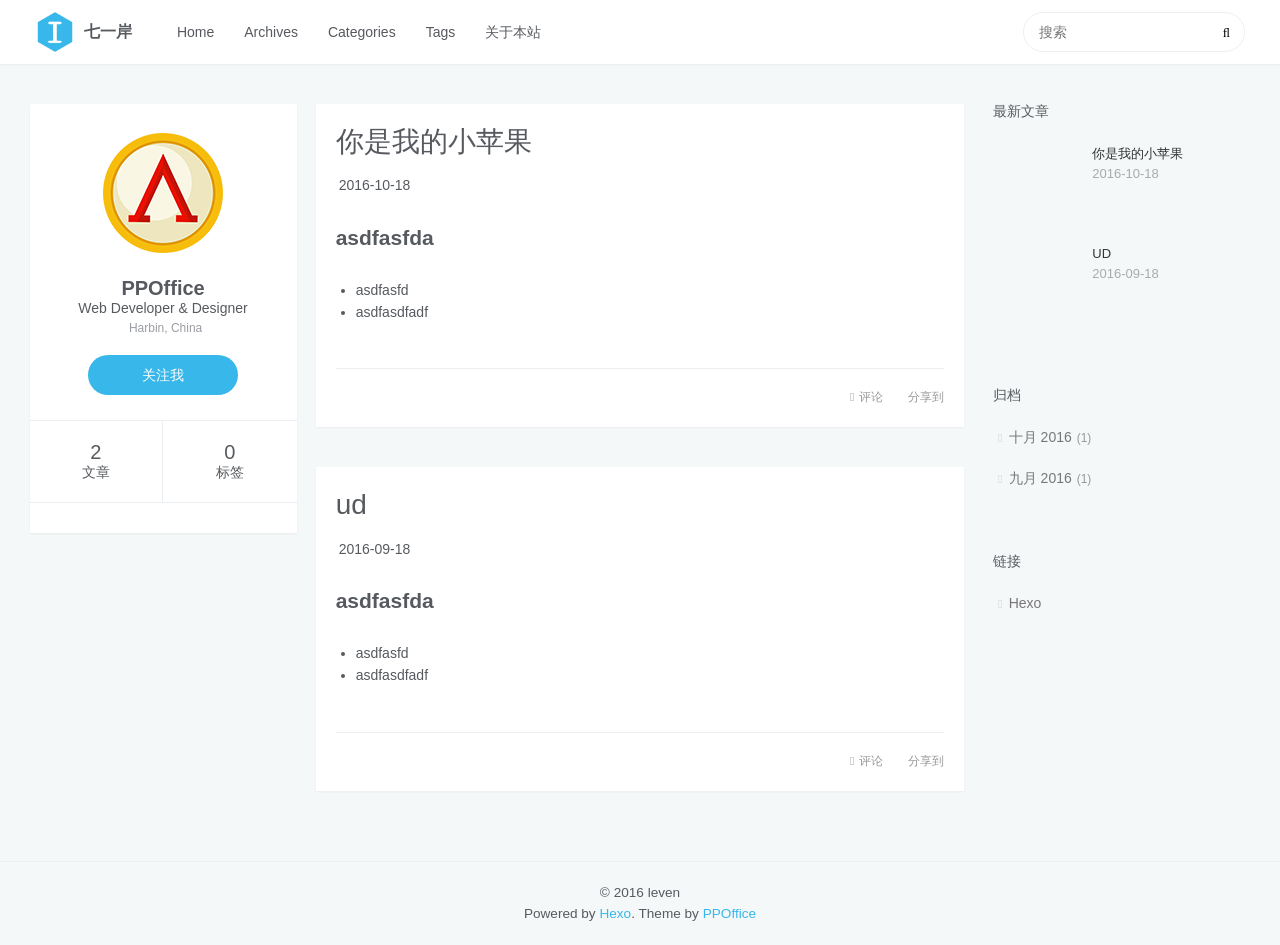
==== index.html @ d0080fdc "Site updated: 2016-09-18 20:30:08" ====
<!DOCTYPE html>
<html lang=zh>
<head>
    <meta charset="utf-8">
    
    <title>七一岸</title>
    <meta name="viewport" content="width=device-width, initial-scale=1, maximum-scale=1" />
    <meta property="og:type" content="website">
<meta property="og:title" content="七一岸">
<meta property="og:url" content="http://yoursite.com/index.html">
<meta property="og:site_name" content="七一岸">
<meta name="twitter:card" content="summary">
<meta name="twitter:title" content="七一岸">
    

    
        <link rel="alternate" href="/" title="七一岸" type="application/atom+xml" />
    

    

    <link rel="stylesheet" href="/vendor/font-awesome/css/font-awesome.min.css">
    <link rel="stylesheet" href="/vendor/open-sans/styles.css">
    <link rel="stylesheet" href="/vendor/source-code-pro/styles.css">

    <link rel="stylesheet" href="/css/style.css">

    <script src="/vendor/jquery/2.1.3/jquery.min.js"></script>
    
    
        <link rel="stylesheet" href="/vendor/lightgallery/css/lightgallery.min.css">
    
    
    
    
    


</head>

<body>
    <div id="container">
        <header id="header">
    <div id="header-main" class="header-inner">
        <div class="outer">
            <a href="/" id="logo">
                <i class="logo"></i>
                <span class="site-title">七一岸</span>
            </a>
            <nav id="main-nav">
                
                    <a class="main-nav-link" href="/.">Home</a>
                
                    <a class="main-nav-link" href="/archives">Archives</a>
                
                    <a class="main-nav-link" href="/categories">Categories</a>
                
                    <a class="main-nav-link" href="/tags">Tags</a>
                
                    <a class="main-nav-link" href="/about">关于本站</a>
                
            </nav>
            
                
                <nav id="sub-nav">
                    <div class="profile" id="profile-nav">
                        <a id="profile-anchor" href="javascript:;">
                            <img class="avatar" src="/css/images/avatar.png" />
                            <i class="fa fa-caret-down"></i>
                        </a>
                    </div>
                </nav>
            
            <div id="search-form-wrap">

    <form class="search-form">
        <input type="text" class="ins-search-input search-form-input" placeholder="搜索" />
        <button type="submit" class="search-form-submit"></button>
    </form>
    <div class="ins-search">
    <div class="ins-search-mask"></div>
    <div class="ins-search-container">
        <div class="ins-input-wrapper">
            <input type="text" class="ins-search-input" placeholder="想要查找什么..." />
            <span class="ins-close ins-selectable"><i class="fa fa-times-circle"></i></span>
        </div>
        <div class="ins-section-wrapper">
            <div class="ins-section-container"></div>
        </div>
    </div>
</div>
<script>
(function (window) {
    var INSIGHT_CONFIG = {
        TRANSLATION: {
            POSTS: '文章',
            PAGES: '页面',
            CATEGORIES: '分类',
            TAGS: '标签',
            UNTITLED: '(未命名)',
        },
        ROOT_URL: '/',
        CONTENT_URL: '/content.json',
    };
    window.INSIGHT_CONFIG = INSIGHT_CONFIG;
})(window);
</script>
<script src="/js/insight.js"></script>

</div>
        </div>
    </div>
    <div id="main-nav-mobile" class="header-sub header-inner">
        <table class="menu outer">
            <tr>
                
                    <td><a class="main-nav-link" href="/.">Home</a></td>
                
                    <td><a class="main-nav-link" href="/archives">Archives</a></td>
                
                    <td><a class="main-nav-link" href="/categories">Categories</a></td>
                
                    <td><a class="main-nav-link" href="/tags">Tags</a></td>
                
                    <td><a class="main-nav-link" href="/about">关于本站</a></td>
                
                <td>
                    
    <div class="search-form">
        <input type="text" class="ins-search-input search-form-input" placeholder="搜索" />
    </div>

                </td>
            </tr>
        </table>
    </div>
</header>

        <div class="outer">
            
                

<aside id="profile">
    <div class="inner profile-inner">
        <div class="base-info profile-block">
            <img id="avatar" src="/css/images/avatar.png" />
            <h2 id="name">PPOffice</h2>
            <h3 id="title">Web Developer &amp; Designer</h3>
            <span id="location"><i class="fa fa-map-marker"></i>Harbin, China</span>
            <a id="follow" target="_blank" href="https://github.com/ppoffice/">关注我</a>
        </div>
        <div class="article-info profile-block">
            <div class="article-info-block">
                2
                <span>文章</span>
            </div>
            <div class="article-info-block">
                0
                <span>标签</span>
            </div>
        </div>
        
        <div class="profile-block social-links">
            <table>
                <tr>
                    
                    
                    <td>
                        <a href="http://github.com/ppoffice/hexo-theme-icarus" target="_blank" title="github" class=tooltip>
                            <i class="fa fa-github"></i>
                        </a>
                    </td>
                    
                    <td>
                        <a href="/" target="_blank" title="twitter" class=tooltip>
                            <i class="fa fa-twitter"></i>
                        </a>
                    </td>
                    
                    <td>
                        <a href="/" target="_blank" title="facebook" class=tooltip>
                            <i class="fa fa-facebook"></i>
                        </a>
                    </td>
                    
                    <td>
                        <a href="/" target="_blank" title="dribbble" class=tooltip>
                            <i class="fa fa-dribbble"></i>
                        </a>
                    </td>
                    
                    <td>
                        <a href="/" target="_blank" title="rss" class=tooltip>
                            <i class="fa fa-rss"></i>
                        </a>
                    </td>
                    
                </tr>
            </table>
        </div>
        
    </div>
</aside>

            
            <section id="main">
    <article id="post-mdd" class="article article-type-post" itemscope itemprop="blogPost">
    <div class="article-inner">
        
        
            <header class="article-header">
                
    
        <h1 itemprop="name">
            <a class="article-title" href="/2016-10-18-mdd.html">你是我的小苹果 </a>
        </h1>
    

                
                    <div class="article-meta">
                        
    <div class="article-date">
        <i class="fa fa-calendar"></i>
        <a href="/2016-10-18-mdd.html">
            <time datetime="2016-10-18T10:24:07.000Z" itemprop="datePublished">2016-10-18</time>
        </a>
    </div>


                        
                        
                    </div>
                
            </header>
        
        
        <div class="article-entry" itemprop="articleBody">
        
            
            <h2 id="asdfasfda"><a href="#asdfasfda" class="headerlink" title="asdfasfda"></a>asdfasfda</h2><ul>
<li>asdfasfd</li>
<li>asdfasdfadf</li>
</ul>
<p><img src="http://upload-images.jianshu.io/upload_images/1727605-ef09392f1ceb7a43.jpg?imageMogr2/auto-orient/strip%7CimageView2/2/w/1240" alt=""></p>

        
        </div>
        <footer class="article-footer">
            <div class="share-container">



</div>

    <a data-url="http://yoursite.com/2016-10-18-mdd.html" data-id="cit8lk1u900014sw2f2mt1i1l" class="article-share-link"><i class="fa fa-share"></i>分享到</a>
<script>
    (function ($) {
        // Prevent duplicate binding
        if (typeof(__SHARE_BUTTON_BINDED__) === 'undefined' || !__SHARE_BUTTON_BINDED__) {
            __SHARE_BUTTON_BINDED__ = true;
        } else {
            return;
        }
        $('body').on('click', function() {
            $('.article-share-box.on').removeClass('on');
        }).on('click', '.article-share-link', function(e) {
            e.stopPropagation();

            var $this = $(this),
                url = $this.attr('data-url'),
                encodedUrl = encodeURIComponent(url),
                id = 'article-share-box-' + $this.attr('data-id'),
                offset = $this.offset(),
                box;

            if ($('#' + id).length) {
                box = $('#' + id);

                if (box.hasClass('on')){
                    box.removeClass('on');
                    return;
                }
            } else {
                var html = [
                    '<div id="' + id + '" class="article-share-box">',
                        '<input class="article-share-input" value="' + url + '">',
                        '<div class="article-share-links">',
                            '<a href="https://twitter.com/intent/tweet?url=' + encodedUrl + '" class="fa fa-twitter article-share-twitter" target="_blank" title="Twitter"></a>',
                            '<a href="https://www.facebook.com/sharer.php?u=' + encodedUrl + '" class="fa fa-facebook article-share-facebook" target="_blank" title="Facebook"></a>',
                            '<a href="http://pinterest.com/pin/create/button/?url=' + encodedUrl + '" class="fa fa-pinterest article-share-pinterest" target="_blank" title="Pinterest"></a>',
                            '<a href="https://plus.google.com/share?url=' + encodedUrl + '" class="fa fa-google article-share-google" target="_blank" title="Google+"></a>',
                        '</div>',
                    '</div>'
                ].join('');

              box = $(html);

              $('body').append(box);
            }

            $('.article-share-box.on').hide();

            box.css({
                top: offset.top + 25,
                left: offset.left
            }).addClass('on');

        }).on('click', '.article-share-box', function (e) {
            e.stopPropagation();
        }).on('click', '.article-share-box-input', function () {
            $(this).select();
        }).on('click', '.article-share-box-link', function (e) {
            e.preventDefault();
            e.stopPropagation();

            window.open(this.href, 'article-share-box-window-' + Date.now(), 'width=500,height=450');
        });
    })(jQuery);
</script>

            
    
        <a href="http://yoursite.com/2016-10-18-mdd.html#comments" class="article-comment-link disqus-comment-count" data-disqus-url="http://yoursite.com/2016-10-18-mdd.html">评论</a>
    

        </footer>
    </div>
    
</article>



    <article id="post-ud" class="article article-type-post" itemscope itemprop="blogPost">
    <div class="article-inner">
        
        
            <header class="article-header">
                
    
        <h1 itemprop="name">
            <a class="article-title" href="/2016-09-18-ud.html">ud </a>
        </h1>
    

                
                    <div class="article-meta">
                        
    <div class="article-date">
        <i class="fa fa-calendar"></i>
        <a href="/2016-09-18-ud.html">
            <time datetime="2016-09-18T10:24:07.000Z" itemprop="datePublished">2016-09-18</time>
        </a>
    </div>


                        
                        
                    </div>
                
            </header>
        
        
        <div class="article-entry" itemprop="articleBody">
        
            
            <h2 id="asdfasfda"><a href="#asdfasfda" class="headerlink" title="asdfasfda"></a>asdfasfda</h2><ul>
<li>asdfasfd</li>
<li>asdfasdfadf</li>
</ul>
<p><img src="http://upload-images.jianshu.io/upload_images/1727605-ef09392f1ceb7a43.jpg?imageMogr2/auto-orient/strip%7CimageView2/2/w/1240" alt=""></p>

        
        </div>
        <footer class="article-footer">
            <div class="share-container">



</div>

    <a data-url="http://yoursite.com/2016-09-18-ud.html" data-id="cit8lk1ul00034sw2wx1f394p" class="article-share-link"><i class="fa fa-share"></i>分享到</a>
<script>
    (function ($) {
        // Prevent duplicate binding
        if (typeof(__SHARE_BUTTON_BINDED__) === 'undefined' || !__SHARE_BUTTON_BINDED__) {
            __SHARE_BUTTON_BINDED__ = true;
        } else {
            return;
        }
        $('body').on('click', function() {
            $('.article-share-box.on').removeClass('on');
        }).on('click', '.article-share-link', function(e) {
            e.stopPropagation();

            var $this = $(this),
                url = $this.attr('data-url'),
                encodedUrl = encodeURIComponent(url),
                id = 'article-share-box-' + $this.attr('data-id'),
                offset = $this.offset(),
                box;

            if ($('#' + id).length) {
                box = $('#' + id);

                if (box.hasClass('on')){
                    box.removeClass('on');
                    return;
                }
            } else {
                var html = [
                    '<div id="' + id + '" class="article-share-box">',
                        '<input class="article-share-input" value="' + url + '">',
                        '<div class="article-share-links">',
                            '<a href="https://twitter.com/intent/tweet?url=' + encodedUrl + '" class="fa fa-twitter article-share-twitter" target="_blank" title="Twitter"></a>',
                            '<a href="https://www.facebook.com/sharer.php?u=' + encodedUrl + '" class="fa fa-facebook article-share-facebook" target="_blank" title="Facebook"></a>',
                            '<a href="http://pinterest.com/pin/create/button/?url=' + encodedUrl + '" class="fa fa-pinterest article-share-pinterest" target="_blank" title="Pinterest"></a>',
                            '<a href="https://plus.google.com/share?url=' + encodedUrl + '" class="fa fa-google article-share-google" target="_blank" title="Google+"></a>',
                        '</div>',
                    '</div>'
                ].join('');

              box = $(html);

              $('body').append(box);
            }

            $('.article-share-box.on').hide();

            box.css({
                top: offset.top + 25,
                left: offset.left
            }).addClass('on');

        }).on('click', '.article-share-box', function (e) {
            e.stopPropagation();
        }).on('click', '.article-share-box-input', function () {
            $(this).select();
        }).on('click', '.article-share-box-link', function (e) {
            e.preventDefault();
            e.stopPropagation();

            window.open(this.href, 'article-share-box-window-' + Date.now(), 'width=500,height=450');
        });
    })(jQuery);
</script>

            
    
        <a href="http://yoursite.com/2016-09-18-ud.html#comments" class="article-comment-link disqus-comment-count" data-disqus-url="http://yoursite.com/2016-09-18-ud.html">评论</a>
    

        </footer>
    </div>
    
</article>


</section>
            
                <aside id="sidebar">
   
        
    <div class="widget-wrap">
        <h3 class="widget-title">最新文章</h3>
        <div class="widget">
            <ul id="recent-post" class="">
                
                    <li>
                        
                        <div class="item-thumbnail">
                            <a href="/2016-10-18-mdd.html" class="thumbnail">
    
    
        <span class="thumbnail-image thumbnail-none"></span>
    
</a>

                        </div>
                        
                        <div class="item-inner">
                            <p class="item-category"></p>
                            <p class="item-title"><a href="/2016-10-18-mdd.html" class="title">你是我的小苹果 </a></p>
                            <p class="item-date"><time datetime="2016-10-18T10:24:07.000Z" itemprop="datePublished">2016-10-18</time></p>
                        </div>
                    </li>
                
                    <li>
                        
                        <div class="item-thumbnail">
                            <a href="/2016-09-18-ud.html" class="thumbnail">
    
    
        <span class="thumbnail-image thumbnail-none"></span>
    
</a>

                        </div>
                        
                        <div class="item-inner">
                            <p class="item-category"></p>
                            <p class="item-title"><a href="/2016-09-18-ud.html" class="title">ud </a></p>
                            <p class="item-date"><time datetime="2016-09-18T10:24:07.000Z" itemprop="datePublished">2016-09-18</time></p>
                        </div>
                    </li>
                
            </ul>
        </div>
    </div>

    
        
    
        
    <div class="widget-wrap">
        <h3 class="widget-title">归档</h3>
        <div class="widget">
            <ul class="archive-list"><li class="archive-list-item"><a class="archive-list-link" href="/archives/2016/10/">十月 2016</a><span class="archive-list-count">1</span></li><li class="archive-list-item"><a class="archive-list-link" href="/archives/2016/09/">九月 2016</a><span class="archive-list-count">1</span></li></ul>
        </div>
    </div>

    
        
    
        
    
        
    <div class="widget-wrap widget-list">
        <h3 class="widget-title">链接</h3>
        <div class="widget">
            <ul>
                
                    <li>
                        <a href="http://hexo.io">Hexo</a>
                    </li>
                
            </ul>
        </div>
    </div>


    
    <div id="toTop" class="fa fa-angle-up"></div>
</aside>
            
        </div>
        <footer id="footer">
    <div class="outer">
        <div id="footer-info" class="inner">
            &copy; 2016 leven<br>
            Powered by <a href="http://hexo.io/" target="_blank">Hexo</a>. Theme by <a href="http://github.com/ppoffice">PPOffice</a>
        </div>
    </div>
</footer>
        
    
    <script>
    var disqus_config = function () {
        
        this.page.identifier = '';
    };
    (function() { 
        var d = document, s = d.createElement('script');  
        s.src = '//' + 'hexo-theme-icarus' + '.disqus.com/count.js';
        s.setAttribute('data-timestamp', +new Date());
        (d.head || d.body).appendChild(s);
    })();
</script>



    
        <script src="/vendor/lightgallery/js/lightgallery.min.js"></script>
        <script src="/vendor/lightgallery/js/lg-thumbnail.min.js"></script>
        <script src="/vendor/lightgallery/js/lg-pager.min.js"></script>
        <script src="/vendor/lightgallery/js/lg-autoplay.min.js"></script>
        <script src="/vendor/lightgallery/js/lg-fullscreen.min.js"></script>
        <script src="/vendor/lightgallery/js/lg-zoom.min.js"></script>
        <script src="/vendor/lightgallery/js/lg-hash.min.js"></script>
        <script src="/vendor/lightgallery/js/lg-share.min.js"></script>
        <script src="/vendor/lightgallery/js/lg-video.min.js"></script>
    
    



<!-- Custom Scripts -->
<script src="/js/main.js"></script>

    </div>
</body>
</html>
---- css/style.css ----
body {
  width: 100%;
}
body:before,
body:after {
  content: "";
  display: table;
}
body:after {
  clear: both;
}
html,
body,
div,
span,
applet,
object,
iframe,
h1,
h2,
h3,
h4,
h5,
h6,
p,
blockquote,
pre,
a,
abbr,
acronym,
address,
big,
cite,
code,
del,
dfn,
em,
img,
ins,
kbd,
q,
s,
samp,
small,
strike,
strong,
sub,
sup,
tt,
var,
dl,
dt,
dd,
ol,
ul,
li,
fieldset,
form,
label,
legend,
table,
caption,
tbody,
tfoot,
thead,
tr,
th,
td {
  margin: 0;
  padding: 0;
  border: 0;
  outline: 0;
  font-weight: inherit;
  font-style: inherit;
  font-family: inherit;
  font-size: 100%;
  vertical-align: baseline;
}
body {
  line-height: 1;
  color: #000;
  background: #fff;
}
ol,
ul {
  list-style: none;
}
table {
  border-collapse: separate;
  border-spacing: 0;
  vertical-align: middle;
}
caption,
th,
td {
  text-align: left;
  font-weight: normal;
  vertical-align: middle;
}
a img {
  border: none;
}
input,
button {
  margin: 0;
  padding: 0;
}
input::-moz-focus-inner,
button::-moz-focus-inner {
  border: 0;
  padding: 0;
}
html,
body,
#container {
  height: 100%;
}
body {
  color: #565a5f;
  background: #f5f8f9;
  font: 14px "open sans", "Helvetica Neue", "Microsoft Yahei", Helvetica, Arial, sans-serif;
  -webkit-text-size-adjust: 100%;
}
a {
  color: #38b7ea;
  text-decoration: none;
}
a:visited {
  color: #38b7ea;
}
code {
  margin: 0 2px;
  color: #e96900;
  padding: 3px 5px;
  font-size: 0.8em;
  border-radius: 2px;
  font-family: "Source Code Pro", Consolas, Monaco, Menlo, Consolas, monospace;
  background-color: #f8f8f8;
}
.outer {
  max-width: 1320px;
  margin: 0 auto;
  padding: 0 20px;
}
.outer:before,
.outer:after {
  content: "";
  display: table;
}
.outer:after {
  clear: both;
}
@media screen and (max-width: 559px) {
  .outer {
    padding: 0;
  }
}
.left,
.alignleft {
  float: left;
}
.right,
.alignright {
  float: right;
}
.clear {
  clear: both;
}
.logo {
  width: 40px;
  height: 40px;
  background-repeat: no-repeat;
  background-image: url("images/logo.png");
  -webkit-background-size: 40px 40px;
  -moz-background-size: 40px 40px;
  background-size: 40px 40px;
}
#container {
  position: relative;
}
#container > .outer {
  margin-bottom: 30px;
}
@media screen and (min-width: 1200px) {
  #main {
    display: inline;
    float: left;
    width: 52.307692307692314%;
    margin: 0 0.769230769230769%;
  }
}
@media screen and (min-width: 800px) and (max-width: 1199px) {
  #main {
    display: inline;
    float: left;
    width: 67.6923076923077%;
    margin: 0 0.769230769230769%;
  }
}
.archive-article-header a,
.layout-wrap-inner.tag-cloud a,
.timeline-row .content h1 a,
.archive-article-header a:visited,
.layout-wrap-inner.tag-cloud a:visited,
.timeline-row .content h1 a:visited {
  color: #565a5f;
  -webkit-transition: 0.2s ease;
  -moz-transition: 0.2s ease;
  -ms-transition: 0.2s ease;
  transition: 0.2s ease;
}
.archive-article-header a:hover,
.layout-wrap-inner.tag-cloud a:hover,
.timeline-row .content h1 a:hover,
.archive-article-header a:visited:hover,
.layout-wrap-inner.tag-cloud a:visited:hover,
.timeline-row .content h1 a:visited:hover {
  color: #38b7ea;
}
.article-meta,
.archive-year,
.widget-title {
  line-height: 1em;
  text-decoration: none;
  text-transform: uppercase;
}
#header,
#profile .inner,
.article-inner,
#comments,
.archive-article,
.timeline-row .content,
#toTop {
  background: #fff;
  -webkit-box-shadow: 0 1px 2px rgba(0,0,0,0.05);
  box-shadow: 0 1px 2px rgba(0,0,0,0.05);
}
.article-entry h1,
.widget h1 {
  font-size: 2em;
}
.article-entry h2,
.widget h2 {
  font-size: 1.5em;
}
.article-entry h3,
.widget h3 {
  font-size: 1.3em;
}
.article-entry h4,
.widget h4 {
  font-size: 1.2em;
}
.article-entry h5,
.widget h5 {
  font-size: 1em;
}
.article-entry h6,
.widget h6 {
  font-size: 1em;
  color: #999;
}
.article-entry hr,
.widget hr {
  border: 1px dashed #eceff2;
}
.article-entry strong,
.widget strong {
  font-weight: bold;
}
.article-entry em,
.widget em,
.article-entry cite,
.widget cite {
  font-style: italic;
}
.article-entry sup,
.widget sup,
.article-entry sub,
.widget sub {
  font-size: 0.75em;
  line-height: 0;
  position: relative;
  vertical-align: baseline;
}
.article-entry sup,
.widget sup {
  top: -0.5em;
}
.article-entry sub,
.widget sub {
  bottom: -0.2em;
}
.article-entry small,
.widget small {
  font-size: 0.85em;
}
.article-entry acronym,
.widget acronym,
.article-entry abbr,
.widget abbr {
  border-bottom: 1px dotted;
}
.article-entry ul,
.widget ul,
.article-entry ol,
.widget ol,
.article-entry dl,
.widget dl {
  margin: 0 20px;
  line-height: 1.6em;
}
.article-entry ul ul,
.widget ul ul,
.article-entry ol ul,
.widget ol ul,
.article-entry ul ol,
.widget ul ol,
.article-entry ol ol,
.widget ol ol {
  margin-top: 0;
  margin-bottom: 0;
}
.article-entry ul,
.widget ul {
  list-style: disc;
}
.article-entry ol,
.widget ol {
  list-style: decimal;
}
.article-entry dt,
.widget dt {
  font-weight: bold;
}
#header {
  background: #fff;
  position: relative;
}
#header a,
#header a:visited {
  white-space: nowrap;
  -webkit-transition: 0.2s ease;
  -moz-transition: 0.2s ease;
  -ms-transition: 0.2s ease;
  transition: 0.2s ease;
  color: #565a5f;
}
#header a:hover {
  color: #38b7ea;
}
.header-inner #logo,
#main-nav,
#sub-nav,
#search-form-wrap {
  height: 40px;
  line-height: 40px;
  padding: 12px 15px;
}
.header-inner #logo,
#main-nav {
  float: left;
}
#sub-nav,
#search-form-wrap {
  float: right;
}
.header-inner {
  height: 100%;
  position: relative;
}
.header-inner #logo {
  display: inline-block;
}
.header-inner #logo .logo {
  margin-right: 5px;
  display: inline-block;
}
.header-inner #logo .site-title {
  font-size: 16px;
  display: inline-block;
  vertical-align: top;
  font-weight: 600;
}
#header-title {
  text-align: center;
  height: 40px;
  position: absolute;
  top: 50%;
  left: 0;
  margin-top: -20px;
}
.header-sub {
  border-top: 1px solid #eceff2;
}
.header-sub ul {
  margin: 0 15px;
}
.header-sub ul:before,
.header-sub ul:after {
  content: "";
  display: table;
}
.header-sub ul:after {
  clear: both;
}
.header-sub ul li {
  float: left;
  margin: 0 10px;
}
.header-sub ul li a {
  display: inline-block;
  line-height: 48px;
}
.header-sub .main-nav-link {
  display: inline-block;
  line-height: 48px;
}
@media screen and (min-width: 560px) and (max-width: 799px) {
  #header-sub {
    display: none;
  }
}
@media screen and (max-width: 559px) {
  #header-sub {
    display: none;
  }
}
@media screen and (min-width: 560px) and (max-width: 799px) {
  #main-nav {
    display: none;
  }
}
@media screen and (max-width: 559px) {
  #main-nav {
    display: none;
  }
}
@media screen and (min-width: 800px) and (max-width: 1199px) {
  #main-nav-mobile {
    display: none;
  }
}
@media screen and (min-width: 1200px) {
  #main-nav-mobile {
    display: none;
  }
}
.nav-icon,
.main-nav-link {
  float: left;
  display: block;
  padding: 0 15px;
}
.nav-icon {
  text-align: center;
  font-size: 14px;
  width: 14px;
  height: 14px;
  position: relative;
  cursor: pointer;
  height: 40px !important;
  line-height: 40px !important;
}
.main-nav-link {
  font-weight: 300;
}
@media screen and (min-width: 1200px) {
  #sub-nav {
    display: none;
  }
}
#sub-nav #profile-nav #profile-anchor {
  display: block;
  height: 40px;
  line-height: 40px;
}
#sub-nav #profile-nav #profile-anchor:before,
#sub-nav #profile-nav #profile-anchor:after {
  content: "";
  display: table;
}
#sub-nav #profile-nav #profile-anchor:after {
  clear: both;
}
#sub-nav #profile-nav .avatar,
#sub-nav #profile-nav .fa {
  float: left;
}
#sub-nav #profile-nav .avatar {
  width: 40px;
  height: 40px;
  margin-right: 8px;
}
#sub-nav #profile-nav .fa {
  line-height: 40px;
}
@media screen and (max-width: 559px) {
  #search-form-wrap {
    display: none;
  }
}
#search-form-wrap .search-form {
  position: relative;
}
#search-form-wrap .search-form .search-form-input {
  width: 100%;
  padding: 0 30px 0 15px;
  line-height: 40px;
  height: 40px !important;
  border-radius: 21px;
}
#search-form-wrap .search-form .search-form-input::-webkit-search-results-decoration,
#search-form-wrap .search-form .search-form-input::-webkit-search-cancel-button {
  -webkit-appearance: none;
}
#search-form-wrap .search-form .search-form-submit {
  top: 50%;
  right: 15px;
  border: none;
  cursor: pointer;
  margin-top: -7px;
  background: none;
  position: absolute;
  font: 13px font-icon;
  font-family: 'FontAwesome';
}
#search-form-wrap .search-form .search-form-submit:before {
  content: '\f002';
}
#search-form-wrap .search-form .search-form-submit:hover,
#search-form-wrap .search-form .search-form-submit:focus {
  color: #777;
}
.search-form-input,
.search-form-input.ins-search-input,
.search-form-input.st-ui-search-input,
.search-form-input.st-default-search-input {
  -webkit-appearance: textarea;
  -webkit-appearance: textarea;
  -moz-appearance: textarea;
  appearance: textarea;
  padding: 0;
  width: 200px;
  -webkit-box-shadow: none;
  box-shadow: none;
  color: #565a5f;
  -webkit-transition: 0.2s ease;
  -moz-transition: 0.2s ease;
  -ms-transition: 0.2s ease;
  transition: 0.2s ease;
  -webkit-box-sizing: border-box;
  -moz-box-sizing: border-box;
  box-sizing: border-box;
  height: auto !important;
  line-height: 1.6em;
  outline: none !important;
  background: none !important;
  font: 14px "open sans", "Helvetica Neue", "Microsoft Yahei", Helvetica, Arial, sans-serif;
  border: 1px solid #eceff2 !important;
}
.search-form-input:focus,
.search-form-input.ins-search-input:focus,
.search-form-input.st-ui-search-input:focus,
.search-form-input.st-default-search-input:focus {
  border-color: #38b7ea !important;
}
.search-form-input::-webkit-search-results-decoration,
.search-form-input.ins-search-input::-webkit-search-results-decoration,
.search-form-input.st-ui-search-input::-webkit-search-results-decoration,
.search-form-input.st-default-search-input::-webkit-search-results-decoration,
.search-form-input::-webkit-search-cancel-button,
.search-form-input.ins-search-input::-webkit-search-cancel-button,
.search-form-input.st-ui-search-input::-webkit-search-cancel-button,
.search-form-input.st-default-search-input::-webkit-search-cancel-button {
  -webkit-appearance: none;
}
#main-nav-mobile {
  overflow-y: hidden;
  overflow-x: auto;
}
#main-nav-mobile .menu {
  margin: 0;
  height: 48px;
}
#main-nav-mobile .menu:before,
#main-nav-mobile .menu:after {
  content: "";
  display: table;
}
#main-nav-mobile .menu:after {
  clear: both;
}
#main-nav-mobile .menu .search-form-input {
  display: none;
  padding: 0 10px;
  margin-right: 15px;
  height: 32px;
  line-height: 32px;
  border-radius: 16px;
}
@media screen and (max-width: 559px) {
  #main-nav-mobile .menu .search-form-input {
    display: block;
  }
}
#main-nav-mobile .menu .search-form-input::-webkit-search-results-decoration,
#main-nav-mobile .menu .search-form-input::-webkit-search-cancel-button {
  -webkit-appearance: none;
}
.bio {
  text-align: center;
}
#profile .inner .bio h2 {
  font-size: 1.3em;
  font-weight: bold;
  margin-top: 15px;
}
#profile .inner .bio p {
  margin: 5px 20px 10px 20px;
  text-align: justify;
  max-width: 300px;
  line-height: 1.5em;
}
.profile-block {
  padding: 15px 20px;
  border-bottom: 1px solid #eceff2;
}
.profile-block:last-child {
  border-bottom: none;
}
#profile {
  display: inline;
  float: left;
  width: 21.53846153846154%;
  margin: 0 0.769230769230769%;
  display: none;
}
@media screen and (min-width: 1200px) {
  #profile {
    display: block;
  }
}
#profile .inner {
  margin-top: 40px;
  background: #fff;
}
#profile .inner .base-info #avatar {
  display: block;
  margin: 10px auto 20px;
  width: 128px;
  height: 128px;
}
#profile .inner .base-info #name,
#profile .inner .base-info #title,
#profile .inner .base-info #location {
  display: block;
  text-align: center;
}
#profile .inner .base-info #name {
  font-size: 20px;
  font-weight: 600;
}
#profile .inner .base-info #location {
  font-size: 12px;
  margin-top: 5px;
  color: #9a9ea3;
}
#profile .inner .base-info #location .fa {
  margin-right: 5px;
}
#profile .inner .base-info #follow {
  color: #fff;
  width: 150px;
  height: 40px;
  display: block;
  font-size: 14px;
  line-height: 40px;
  text-align: center;
  margin: 20px auto 10px;
  background: #38b7ea;
  border-radius: 20px;
  -webkit-transition: 0.2s ease;
  -moz-transition: 0.2s ease;
  -ms-transition: 0.2s ease;
  transition: 0.2s ease;
}
#profile .inner .base-info #follow:hover {
  background: #49c8fb;
}
#profile .inner .article-info {
  padding: 0px;
}
#profile .inner .article-info:before,
#profile .inner .article-info:after {
  content: "";
  display: table;
}
#profile .inner .article-info:after {
  clear: both;
}
#profile .inner .article-info .article-info-block {
  width: 50%;
  float: left;
  padding: 20px 15px;
  text-align: center;
  -webkit-box-sizing: border-box;
  -moz-box-sizing: border-box;
  box-sizing: border-box;
  font-size: 20px;
}
#profile .inner .article-info .article-info-block span {
  display: block;
  font-size: 14px;
  text-transform: uppercase;
}
#profile .inner .article-info .article-info-block:first-child {
  border-right: 1px solid #eceff2;
}
#profile .inner .social-links > table {
  width: 100%;
}
#profile .inner .social-links > table td {
  text-align: center;
  font-size: 24px;
}
#profile .inner .social-links > table td a {
  position: relative;
  -webkit-transition: 0.2s ease;
  -moz-transition: 0.2s ease;
  -ms-transition: 0.2s ease;
  transition: 0.2s ease;
  color: #898d92;
}
#profile .inner .social-links > table td a:hover {
  color: #565a5f;
}
#profile .inner .social-links > table td a.tooltip:hover:after {
  right: -50%;
  top: -41px;
  color: #fff;
  background: #333;
  font-size: 14px;
  content: attr(title);
  display: block;
  padding: 5px 15px;
  position: absolute;
  white-space: nowrap;
  border-radius: 2px;
  text-transform: uppercase;
  -webkit-box-shadow: 0 0 2px rgba(0,0,0,0.2);
  box-shadow: 0 0 2px rgba(0,0,0,0.2);
  z-index: 1;
}
#profile .inner .social-links > table td a.tooltip:hover:before {
  top: -12px;
  right: 8px;
  border: solid;
  border-color: #333 transparent;
  border-width: 5px 5px 0 5px;
  content: "";
  display: block;
  position: absolute;
  z-index: 2;
}
#profile.card {
  top: 50px;
  right: 20px;
  z-index: 999;
  display: block;
  min-width: 280px;
  position: absolute;
}
#profile.card .profile-inner {
  position: relative;
  -webkit-box-shadow: 0 2px 5px rgba(0,0,0,0.2);
  box-shadow: 0 2px 5px rgba(0,0,0,0.2);
}
#profile.card .profile-inner:before,
#profile.card .profile-inner:after {
  z-index: 1;
  content: '';
  top: -20px;
  right: 10px;
  position: absolute;
  border-width: 10px;
  border-style: solid;
  border-color: transparent transparent #fff transparent;
}
#profile.card .profile-inner:after {
  z-index: 0;
  border-color: transparent transparent #dbdee1 transparent;
}
.article {
  margin: 40px 0;
}
.article-inner {
  overflow: hidden;
}
.article-banner {
  width: 100%;
  height: auto;
}
.article-header {
  padding: 20px 20px 0;
}
.article-header .article-title {
  display: block;
  margin-bottom: 14px;
}
.article-title {
  font-size: 2em;
  color: #565a5f;
  text-decoration: none;
  line-height: 1.3em;
}
a.article-title:visited {
  color: #565a5f;
}
a.article-title:hover {
  color: #38b7ea;
}
@media screen and (max-width: 559px) {
  .article-title {
    font-size: 1.6em;
  }
}
@media screen and (min-width: 560px) and (max-width: 799px) {
  .article-title {
    font-size: 1.6em;
  }
}
.article-meta {
  line-height: 1.6em;
}
.article-meta:before,
.article-meta:after {
  content: "";
  display: table;
}
.article-meta:after {
  clear: both;
}
.article-meta > div {
  float: left;
  margin-right: 10px;
}
.article-meta > div .fa {
  margin-right: 3px;
}
.article-meta a {
  color: #565a5f;
}
.article-meta a:hover {
  color: #38b7ea;
}
.article-category .fa-angle-right {
  margin: 0 5px;
}
.article-tag .tag-link:before {
  content: "#";
}
.article-entry {
  color: #565a5f;
  padding: 0 20px;
  line-height: 1.6em;
}
.article-entry:before,
.article-entry:after {
  content: "";
  display: table;
}
.article-entry:after {
  clear: both;
}
.article-entry p,
.article-entry table {
  line-height: 1.6em;
  margin: 1.6em 0;
}
.article-entry h1,
.article-entry h2,
.article-entry h3,
.article-entry h4,
.article-entry h5,
.article-entry h6 {
  font-weight: bold;
}
.article-entry h1,
.article-entry h2,
.article-entry h3,
.article-entry h4,
.article-entry h5,
.article-entry h6 {
  line-height: 1.3em;
  margin: 1.3em 0;
}
.article-entry a {
  color: #38b7ea;
  text-decoration: none;
}
.article-entry a:hover {
  text-decoration: underline;
}
.article-entry ul,
.article-entry ol,
.article-entry dl {
  margin-top: 1.6em;
  margin-bottom: 1.6em;
}
.article-entry img,
.article-entry video {
  max-width: 100%;
  height: auto;
  display: block;
  margin: auto;
}
.article-entry iframe {
  border: none;
}
.article-entry table {
  width: 100%;
  border-collapse: collapse;
  border-spacing: 0;
}
.article-entry th {
  font-weight: bold;
  border-bottom: 3px solid #eceff2;
  padding-bottom: 0.5em;
}
.article-entry td {
  border-bottom: 1px solid #eceff2;
  padding: 10px 0;
}
.article-entry blockquote {
  position: relative;
  font-family: Georgia, "Times New Roman", "Microsoft Yahei", serif;
  font-size: 1.1em;
  margin: 0 -20px;
  padding: 10px 20px 10px 54px;
  background: #fcfcfc;
  border-left: 4px solid #eee;
}
.article-entry blockquote:before {
  top: 20px;
  left: 10px;
  content: "\f10d";
  color: #e2e2e2;
  font-size: 32px;
  font-family: FontAwesome;
  text-align: center;
  position: absolute;
}
.article-entry blockquote footer {
  font-size: 14px;
  margin: 1.6em 0;
  font-family: "open sans", "Helvetica Neue", "Microsoft Yahei", Helvetica, Arial, sans-serif;
}
.article-entry blockquote footer cite:before {
  content: "—";
  padding: 0 0.5em;
}
.article-entry .pullquote {
  text-align: left;
  width: 45%;
  margin: 0;
}
.article-entry .pullquote.left {
  margin-left: 0.5em;
  margin-right: 1em;
}
.article-entry .pullquote.right {
  margin-right: 0.5em;
  margin-left: 1em;
}
.article-entry .caption {
  color: #999;
  display: block;
  font-size: 0.9em;
  margin-top: 0.5em;
  position: relative;
  text-align: center;
}
.article-entry .video-container {
  position: relative;
  padding-top: 56.25%;
  height: 0;
  overflow: hidden;
}
.article-entry .video-container iframe,
.article-entry .video-container object,
.article-entry .video-container embed {
  position: absolute;
  top: 0;
  left: 0;
  width: 100%;
  height: 100%;
  margin-top: 0;
}
.article-more-link a {
  display: inline-block;
  line-height: 1em;
  padding: 6px 15px;
  border-radius: 15px;
  background: #f5f8f9;
  color: #999;
  text-shadow: 0 1px #fff;
  text-decoration: none;
}
.article-more-link a:hover {
  background: #38b7ea;
  color: #fff;
  text-decoration: none;
  text-shadow: 0 1px #169cd2;
}
.article-footer {
  font-size: 0.85em;
  line-height: 1.6em;
  border-top: 1px solid #eceff2;
  padding-top: 1.6em;
  margin: 0 20px 20px;
}
.article-footer:before,
.article-footer:after {
  content: "";
  display: table;
}
.article-footer:after {
  clear: both;
}
.article-footer a {
  color: #999;
  text-decoration: none;
}
.article-footer a:hover {
  color: #565a5f;
}
.article-comment-link {
  float: right;
}
.article-comment-link:before {
  content: "\f075";
  font-family: FontAwesome;
  padding-right: 5px;
}
.share-container {
  float: left;
}
.article-share-link {
  float: right;
  cursor: pointer;
  margin-left: 20px;
}
.article-share-link .fa-share {
  margin-right: 5px;
}
#article-nav {
  position: relative;
}
#article-nav:before,
#article-nav:after {
  content: "";
  display: table;
}
#article-nav:after {
  clear: both;
}
@media screen and (min-width: 1200px) {
  #article-nav {
    margin: 40px 0;
  }
  #article-nav:before {
    width: 8px;
    height: 8px;
    position: absolute;
    top: 50%;
    left: 50%;
    margin-top: -4px;
    margin-left: -4px;
    content: "";
    border-radius: 50%;
    background: #787c81;
  }
}
.article-nav-link-wrap {
  text-decoration: none;
  color: #999;
  -webkit-box-sizing: border-box;
  -moz-box-sizing: border-box;
  box-sizing: border-box;
  margin-top: 40px;
  text-align: center;
  display: block;
}
.article-nav-link-wrap:hover {
  color: #565a5f;
}
@media screen and (min-width: 1200px) {
  .article-nav-link-wrap {
    width: 50%;
    margin-top: 0;
  }
}
@media screen and (min-width: 1200px) {
  #article-nav-newer {
    float: left;
    text-align: right;
    padding-right: 20px;
  }
}
@media screen and (min-width: 1200px) {
  #article-nav-older {
    float: right;
    text-align: left;
    padding-left: 20px;
  }
}
.article-nav-caption {
  letter-spacing: 2px;
  line-height: 1em;
  font-weight: bold;
  color: #565a5f;
  text-transform: uppercase;
}
#article-nav-newer .article-nav-caption {
  margin-right: -2px;
}
.article-nav-title {
  font-size: 0.85em;
  margin-top: 0.5em;
  color: #565a5f;
  line-height: 1.6em;
}
.article-share-box {
  position: absolute;
  display: none;
  background: #fff;
  -webkit-box-shadow: 0px 2px 2px rgba(0,0,0,0.1);
  box-shadow: 0px 2px 2px rgba(0,0,0,0.1);
  border-radius: 3px;
  margin-left: -145px;
  overflow: hidden;
  z-index: 1;
}
.article-share-box.on {
  display: block;
}
.article-share-input {
  width: 100%;
  background: none;
  -webkit-box-sizing: border-box;
  -moz-box-sizing: border-box;
  box-sizing: border-box;
  font: 14px "open sans", "Helvetica Neue", "Microsoft Yahei", Helvetica, Arial, sans-serif;
  padding: 0 10px;
  color: #565a5f;
  outline: none;
  border: 1px solid #eceff2;
  border-radius: 3px 3px 0 0;
  height: 36px;
  line-height: 36px;
}
.article-share-links {
  background: #f5f8f9;
}
.article-share-links:before,
.article-share-links:after {
  content: "";
  display: table;
}
.article-share-links:after {
  clear: both;
}
.article-share-twitter,
.article-share-facebook,
.article-share-pinterest,
.article-share-google {
  width: 50px;
  height: 36px;
  display: block;
  float: left;
  position: relative;
  color: #999;
  text-shadow: 0 1px #fff;
}
.article-share-twitter:before,
.article-share-facebook:before,
.article-share-pinterest:before,
.article-share-google:before {
  font-size: 20px;
  width: 20px;
  height: 20px;
  position: absolute;
  top: 50%;
  left: 50%;
  margin-top: -10px;
  margin-left: -10px;
  text-align: center;
}
.article-share-twitter:hover,
.article-share-facebook:hover,
.article-share-pinterest:hover,
.article-share-google:hover {
  color: #fff;
}
.article-share-twitter:hover {
  background: #00aced;
  text-shadow: 0 1px #008abe;
}
.article-share-facebook:hover {
  background: #3b5998;
  text-shadow: 0 1px #2f477a;
}
.article-share-pinterest:hover {
  background: #cb2027;
  text-shadow: 0 1px #a21a1f;
}
.article-share-google:hover {
  background: #dd4b39;
  text-shadow: 0 1px #be3221;
}
.article-gallery {
  overflow: hidden;
  background: #000;
  position: relative;
  text-align: center;
  margin: 1.6em 0;
}
.article-gallery .gallery-item {
  display: none;
  max-width: 100%;
}
.article-gallery .gallery-item:before,
.article-gallery .gallery-item:after {
  top: 50%;
  width: 40px;
  height: 36px;
  font-size: 36px;
  line-height: 36px;
  margin-top: -18px;
  position: absolute;
  font-family: FontAwesome;
  color: rgba(255,255,255,0.5);
}
.article-gallery .gallery-item:hover:before,
.article-gallery .gallery-item:hover:after {
  color: rgba(255,255,255,0.8);
}
.article-gallery .gallery-item:before {
  left: 0;
  content: "\f104";
}
.article-gallery .gallery-item:after {
  right: 0;
  content: "\f105";
}
.article-gallery .gallery-item:first-child {
  display: block;
}
.article-gallery .gallery-item img {
  display: block;
  max-width: 100%;
  margin: 0 auto;
}
.toc-article {
  background: #f9f9f9;
  margin: 2em 0 0 0.2em;
  padding: 1em;
  border-radius: 0px;
}
.toc-article .toc-title {
  font-size: 120%;
}
.toc-article strong {
  padding: 0.3em 1;
}
ol.toc {
  width: 100%;
  margin: 1em 2em 0 0;
}
#toc {
  line-height: 1em;
  font-size: 0.8em;
  float: right;
}
#toc .toc {
  padding: 0;
}
#toc .toc li {
  list-style-type: none;
}
#toc .toc-child {
  padding-left: 0em;
}
#toc.toc-aside {
  display: none;
  width: 13%;
  position: fixed;
  right: 2%;
  top: 320px;
  overflow: hidden;
  line-height: 1.5em;
  font-size: 1em;
  color: color-heading;
  opacity: 0.6;
  -webkit-transition: opacity 1s ease-out;
  -moz-transition: opacity 1s ease-out;
  -ms-transition: opacity 1s ease-out;
  transition: opacity 1s ease-out;
}
#toc.toc-aside strong {
  padding: 0.3em 0;
  color: color-font;
}
#toc.toc-aside:hover {
  -webkit-transition: opacity 0.3s ease-out;
  -moz-transition: opacity 0.3s ease-out;
  -ms-transition: opacity 0.3s ease-out;
  transition: opacity 0.3s ease-out;
  opacity: 1;
}
#toc.toc-aside a {
  -webkit-transition: color 1s ease-out;
  -moz-transition: color 1s ease-out;
  -ms-transition: color 1s ease-out;
  transition: color 1s ease-out;
}
#toc.toc-aside a:hover {
  color: color-theme;
  -webkit-transition: color 0.3s ease-out;
  -moz-transition: color 0.3s ease-out;
  -ms-transition: color 0.3s ease-out;
  transition: color 0.3s ease-out;
}
.lg-outer .lg-thumb-item {
  border-radius: 0 !important;
}
#comments {
  padding: 20px;
  margin: 40px 0;
}
#comments a {
  color: #38b7ea;
}
.archives:before,
.archives:after {
  content: "";
  display: table;
}
.archives:after {
  clear: both;
}
.archives .article:first-child {
  margin: 20px 0;
}
.archive-year-wrap,
.archive-category-wrap,
.archive-tag-wrap,
.layout-title {
  font-size: 1.4em;
  margin: 40px 0 20px 0;
}
@media screen and (max-width: 559px) {
  .archive-year-wrap,
  .archive-category-wrap,
  .archive-tag-wrap,
  .layout-title {
    padding: 0 15px;
    font-size: 1.2em;
  }
}
.archive-year-wrap .fa,
.archive-category-wrap .fa,
.archive-tag-wrap .fa,
.layout-title .fa {
  margin-right: 3px;
}
.archive-year-wrap .archive-year,
.archive-category-wrap .archive-year,
.archive-tag-wrap .archive-year,
.layout-title .archive-year {
  color: #565a5f;
}
.archive-year-wrap .archive-year:hover,
.archive-category-wrap .archive-year:hover,
.archive-tag-wrap .archive-year:hover,
.layout-title .archive-year:hover {
  color: #38b7ea;
}
@media screen and (max-width: 559px) {
  .layout-wrap-inner {
    padding: 0 15px;
  }
}
.archive-article {
  -webkit-column-break-inside: avoid;
  page-break-inside: avoid;
  overflow: hidden;
  break-inside: avoid-column;
  padding: 0;
  margin-bottom: 15px;
}
.archive-article:before,
.archive-article:after {
  content: "";
  display: table;
}
.archive-article:after {
  clear: both;
}
.archive-article.archive-type-summary {
  padding: 15px;
}
.archive-article.archive-type-summary .article-entry {
  padding: 0;
}
.archive-article.archive-type-summary .article-entry p {
  margin: 12px 0;
}
.archive-article .archive-article-content,
.archive-article .archive-article-thumbnail {
  display: table-cell;
  vertical-align: top;
}
@media screen and (max-width: 559px) {
  .archive-article .archive-article-content,
  .archive-article .archive-article-thumbnail {
    display: block;
  }
}
.archive-article .archive-article-thumbnail {
  width: 160px;
  padding-right: 15px;
}
@media screen and (max-width: 559px) {
  .archive-article .archive-article-thumbnail {
    width: 100%;
    padding-bottom: 15px;
  }
}
.archive-article .archive-article-thumbnail .thumbnail {
  height: 0;
  width: 100%;
  padding-bottom: 56.25%;
  display: block;
  position: relative;
  overflow: hidden;
}
.archive-article .archive-article-thumbnail .thumbnail span {
  width: 100%;
  height: 100%;
  display: block;
}
.archive-article .archive-article-thumbnail .thumbnail .thumbnail-image {
  position: absolute;
  -webkit-background-size: cover;
  -moz-background-size: cover;
  background-size: cover;
  background-position: center;
}
.archive-article .archive-article-thumbnail .thumbnail .thumbnail-none {
  background-image: url("images/thumb-default-small.png");
}
.archive-article-title {
  display: block;
  font-size: 1.6em;
  line-height: 1.4em;
  margin-bottom: 12px;
}
@media screen and (max-width: 559px) {
  .archive-article-title {
    display: block;
    font-size: 1.3em;
  }
}
.archive-article-date {
  display: block;
  margin-top: 8px;
}
.layout-wrap-inner.list-categories ul {
  margin-left: 15px;
  list-style: none;
}
.layout-wrap-inner.list-categories ul li,
.layout-wrap-inner.list-categories ul .category-list-child {
  padding: 10px 0;
  font-size: 14px;
  border-bottom: 1px solid border-color;
}
.layout-wrap-inner.list-categories ul li a,
.layout-wrap-inner.list-categories ul .category-list-child a {
  color: #777;
}
.layout-wrap-inner.list-categories ul ul,
.layout-wrap-inner.list-categories ul ol {
  list-style: none;
}
.layout-wrap-inner.list-categories ul ul li,
.layout-wrap-inner.list-categories ul ol li {
  border: none;
}
.layout-wrap-inner.list-categories ul ul li:last-child,
.layout-wrap-inner.list-categories ul ol li:last-child {
  padding-bottom: 0px;
}
.layout-wrap-inner.list-categories li a:before {
  color: #ccc;
  content: "\f0da";
  font-size: 12px;
  margin-right: 6px;
  font-family: FontAwesome;
  -webkit-transition: 0.2s ease;
  -moz-transition: 0.2s ease;
  -ms-transition: 0.2s ease;
  transition: 0.2s ease;
}
.layout-wrap-inner.list-categories li a:hover:before {
  color: #333;
}
.layout-wrap-inner.tag-cloud a {
  margin-right: 8px;
}
.layout-wrap-inner.tag-cloud a:before {
  content: '#';
}
#page-nav {
  margin: 40px auto;
  text-align: center;
  color: #999;
  overflow: hidden;
}
#page-nav:before,
#page-nav:after {
  content: "";
  display: table;
}
#page-nav:after {
  clear: both;
}
#page-nav a,
#page-nav span {
  height: 32px;
  padding: 0 10px;
  line-height: 32px;
  text-align: center;
  display: inline-block;
  border-radius: 2px;
}
#page-nav a {
  color: #999;
  text-decoration: none;
}
#page-nav a:hover {
  color: #fff;
  background: #38b7ea;
}
#page-nav .page-number {
  display: inline-block;
}
@media screen and (max-width: 559px) {
  #page-nav .page-number {
    display: none;
  }
}
#page-nav .current {
  color: #565a5f;
  font-weight: bold;
}
#page-nav .space {
  color: #eceff2;
}
.timeline-wrap {
  margin: 40px 20px 40px 40px;
  border-left: 3px solid #eceff2;
}
@media screen and (max-width: 559px) {
  .timeline-wrap {
    margin: 40px 20px 40px 30px;
  }
}
@media screen and (min-width: 560px) and (max-width: 799px) {
  .timeline-wrap {
    margin: 40px 20px 40px 30px;
  }
}
.timeline-row {
  margin: 20px 0;
}
.timeline-row:before,
.timeline-row:after {
  content: "";
  display: table;
}
.timeline-row:after {
  clear: both;
}
.timeline-row .node,
.timeline-row .title {
  float: left;
}
.timeline-row .node {
  width: 12px;
  color: #fff;
  height: 12px;
  border-radius: 50%;
  margin: 11px 0 0 -8px;
  display: inline-block;
  background-color: #38b7ea;
}
.timeline-row .content {
  margin-left: 25px;
  position: relative;
}
.timeline-row .content:after,
.timeline-row .content:before {
  content: '';
  position: absolute;
  display: inline-block;
}
.timeline-row .content:after {
  top: 10px;
  left: -14px;
  border: 7px solid transparent;
  border-right-color: #fff;
}
.timeline-row .content:before {
  top: 9px;
  left: -16px;
  border: 8px solid transparent;
  border-right-color: rgba(0,0,0,0.05);
}
.timeline-row .content h1,
.timeline-row .content .article-meta {
  padding: 10px;
}
.timeline-row .content h1 {
  font-size: 16px;
}
.timeline-row .content .article-meta {
  font-size: 12px;
  color: #898d92;
  border-top: 1px solid #f7f7f7;
  background-color: rgba(244,246,247,0.2);
}
.timeline-row-major .node {
  width: 14px;
  height: 14px;
  font-size: 14px;
  margin: 0 0 0 -17px;
  padding: 6px 8px 10px;
}
.timeline-row-major .title {
  font-size: 18px;
  margin-left: 15px;
  line-height: 30px;
}
#footer {
  padding: 20px 0;
  border-top: 1px solid #eceff2;
  color: #565a5f;
  font-size: 16px;
  text-align: center;
}
#footer .outer {
  margin-bottom: 0;
}
#footer a {
  color: #38b7ea;
  text-decoration: none;
}
#footer a:hover {
  text-decoration: underline;
}
#footer-info {
  line-height: 1.6em;
  font-size: 0.85em;
}
@media screen and (min-width: 1200px) {
  #sidebar {
    display: inline;
    float: left;
    width: 21.53846153846154%;
    margin: 0 0.769230769230769%;
  }
}
@media screen and (min-width: 800px) and (max-width: 1199px) {
  #sidebar {
    display: inline;
    float: left;
    width: 29.230769230769234%;
    margin: 0 0.769230769230769%;
  }
}
.widget {
  line-height: 1.6em;
  word-wrap: break-word;
  font-size: 0.9em;
}
.widget ul,
.widget ol {
  list-style: none;
  margin: 0;
}
.widget ul ul,
.widget ol ul,
.widget ul ol,
.widget ol ol {
  margin: 0 20px;
}
.widget ul ul,
.widget ol ul {
  list-style: disc;
}
.widget ul ol,
.widget ol ol {
  list-style: decimal;
}
.category-list-count,
.tag-list-count,
.archive-list-count {
  padding-left: 5px;
  color: #999;
  font-size: 0.85em;
}
.category-list-count:before,
.tag-list-count:before,
.archive-list-count:before {
  content: "(";
}
.category-list-count:after,
.tag-list-count:after,
.archive-list-count:after {
  content: ")";
}
.tagcloud a {
  margin-right: 5px;
}
.widget-wrap {
  margin: 40px 10px;
}
@media screen and (max-width: 559px) {
  .widget-wrap {
    margin: 40px 20px;
  }
}
.widget-title {
  margin-bottom: 0;
}
.widget {
  padding: 15px 5px;
}
.widget a {
  color: #777;
  text-decoration: none;
}
.widget a:hover {
  color: #333;
}
.widget ul ul,
.widget ol ul,
.widget dl ul,
.widget ul ol,
.widget ol ol,
.widget dl ol,
.widget ul dl,
.widget ol dl,
.widget dl dl {
  margin-left: 15px;
  list-style: disc;
}
.widget ul,
.widget ol {
  list-style: none;
}
.widget ul li,
.widget ol li,
.widget ul .category-list-child,
.widget ol .category-list-child {
  padding: 10px 0;
  font-size: 14px;
  border-bottom: 1px solid border-color;
}
.widget ul li a,
.widget ol li a,
.widget ul .category-list-child a,
.widget ol .category-list-child a {
  color: #777;
}
.widget ul ul,
.widget ol ul,
.widget ul ol,
.widget ol ol {
  list-style: none;
}
.widget ul ul li,
.widget ol ul li,
.widget ul ol li,
.widget ol ol li {
  border: none;
}
.widget ul ul li:last-child,
.widget ol ul li:last-child,
.widget ul ol li:last-child,
.widget ol ol li:last-child {
  padding-bottom: 0px;
}
.widget ul:not(#recent-post) li a:before,
.widget ol:not(#recent-post) li a:before {
  color: #ccc;
  content: "\f0da";
  font-size: 12px;
  margin-right: 6px;
  font-family: FontAwesome;
  -webkit-transition: 0.2s ease;
  -moz-transition: 0.2s ease;
  -ms-transition: 0.2s ease;
  transition: 0.2s ease;
}
.widget ul:not(#recent-post) li a:hover:before,
.widget ol:not(#recent-post) li a:hover:before {
  color: #333;
}
#toTop {
  display: none;
  cursor: pointer;
  text-align: center;
  width: 60px;
  height: 60px;
  color: #fff;
  font-size: 50px;
  line-height: 55px;
  background: #565a5f;
  opacity: 0.8;
  border-radius: 4px;
  bottom: 20px;
  position: fixed;
}
@media screen and (min-width: 560px) and (max-width: 799px) {
  #toTop {
    width: 52px;
    height: 52px;
    font-size: 34px;
    line-height: 52px;
  }
}
@media screen and (max-width: 559px) {
  #toTop {
    width: 48px;
    height: 48px;
    font-size: 32px;
    line-height: 48px;
  }
}
#recent-post li {
  padding: 10px 0 10px 94px;
}
#recent-post li:before,
#recent-post li:after {
  content: "";
  display: table;
}
#recent-post li:after {
  clear: both;
}
#recent-post.no-thumbnail li {
  padding: 10px 0px;
}
#recent-post li .item-thumbnail {
  opacity: 1;
  float: left;
  margin-left: -94px;
  -webkit-transition: all 0.2s ease;
  -moz-transition: all 0.2s ease;
  -ms-transition: all 0.2s ease;
  transition: all 0.2s ease;
}
#recent-post li .item-thumbnail .thumbnail {
  width: 80px;
  height: 80px;
  display: block;
  position: relative;
  overflow: hidden;
}
#recent-post li .item-thumbnail .thumbnail span {
  width: 100%;
  height: 100%;
  display: block;
}
#recent-post li .item-thumbnail .thumbnail .thumbnail-image {
  position: absolute;
  -webkit-background-size: cover;
  -moz-background-size: cover;
  background-size: cover;
  background-position: center;
}
#recent-post li .item-thumbnail .thumbnail .thumbnail-none {
  background-image: url("images/thumb-default-small.png");
  -webkit-background-size: 100% 100%;
  -moz-background-size: 100% 100%;
  background-size: 100% 100%;
}
#recent-post li .item-inner a,
#recent-post li .item-inner .item-category {
  font-size: 13px;
  text-transform: uppercase;
}
#recent-post li .item-inner a a,
#recent-post li .item-inner .item-category a {
  color: #38b7ea;
}
#recent-post li .item-inner a a:hover,
#recent-post li .item-inner .item-category a:hover {
  color: #333;
}
#recent-post li .item-inner a a,
#recent-post li .item-inner .item-category a,
#recent-post li .item-inner a .fa,
#recent-post li .item-inner .item-category .fa {
  margin-right: 5px;
}
#recent-post li .item-inner .item-title {
  font-size: 15px;
}
#recent-post li .item-inner .item-title a {
  color: #333;
  -webkit-transition: all 0.2s ease;
  -moz-transition: all 0.2s ease;
  -ms-transition: all 0.2s ease;
  transition: all 0.2s ease;
}
#recent-post li .item-inner .item-date {
  color: #aaa;
  font-size: 13px;
  text-transform: uppercase;
}
#recent-post li:hover .item-thumbnail {
  opacity: 0.8;
}
#recent-post li:hover .item-title a {
  color: #38b7ea;
}
.ins-search {
  display: none;
}
.ins-search.show {
  display: block;
}
.ins-selectable {
  cursor: pointer;
}
.ins-search-mask,
.ins-search-container {
  position: fixed;
}
.ins-search-mask {
  top: 0;
  left: 0;
  width: 100%;
  height: 100%;
  z-index: 100;
  background: rgba(0,0,0,0.5);
}
.ins-input-wrapper {
  position: relative;
}
.ins-search-input {
  width: 100%;
  border: none;
  outline: none;
  font-size: 16px;
  -webkit-box-shadow: none;
  box-shadow: none;
  font-weight: 200;
  border-radius: 0;
  background: #fff;
  line-height: 20px;
  -webkit-box-sizing: border-box;
  -moz-box-sizing: border-box;
  box-sizing: border-box;
  padding: 12px 28px 12px 20px;
  border-bottom: 1px solid #e2e2e2;
  font-family: "Microsoft Yahei Light", "Microsoft Yahei", Helvetica, Arial, sans-serif;
}
.ins-close {
  top: 50%;
  right: 6px;
  width: 20px;
  height: 20px;
  font-size: 16px;
  margin-top: -11px;
  position: absolute;
  text-align: center;
  display: inline-block;
}
.ins-close:hover {
  color: #006bde;
}
.ins-search-container {
  left: 50%;
  top: 100px;
  z-index: 101;
  bottom: 100px;
  -webkit-box-sizing: border-box;
  -moz-box-sizing: border-box;
  box-sizing: border-box;
  width: 540px;
  margin-left: -270px;
}
@media screen and (max-width: 559px), screen and (max-height: 479px) {
  .ins-search-container {
    top: 0;
    left: 0;
    margin: 0;
    width: 100%;
    height: 100%;
    background: #f7f7f7;
  }
}
.ins-section-wrapper {
  left: 0;
  right: 0;
  top: 45px;
  bottom: 0;
  overflow-y: auto;
  position: absolute;
}
.ins-section-container {
  position: relative;
  background: #f7f7f7;
}
.ins-section {
  font-size: 14px;
  line-height: 16px;
}
.ins-section .ins-section-header,
.ins-section .ins-search-item {
  padding: 8px 15px;
}
.ins-section .ins-section-header {
  color: #9a9a9a;
  border-bottom: 1px solid #e2e2e2;
}
.ins-section .ins-slug {
  margin-left: 5px;
  color: #9a9a9a;
}
.ins-section .ins-slug:before {
  content: '(';
}
.ins-section .ins-slug:after {
  content: ')';
}
.ins-section .ins-search-item header,
.ins-section .ins-search-item .ins-search-preview {
  overflow: hidden;
  white-space: nowrap;
  text-overflow: ellipsis;
}
.ins-section .ins-search-item header .fa {
  margin-right: 8px;
}
.ins-section .ins-search-item .ins-search-preview {
  height: 15px;
  font-size: 12px;
  color: #9a9a9a;
  margin: 5px 0 0 20px;
}
.ins-section .ins-search-item:hover,
.ins-section .ins-search-item.active {
  color: #fff;
  background: #006bde;
}
.ins-section .ins-search-item:hover .ins-slug,
.ins-section .ins-search-item.active .ins-slug,
.ins-section .ins-search-item:hover .ins-search-preview,
.ins-section .ins-search-item.active .ins-search-preview {
  color: #fff;
}
.highlight {
  margin: 0px;
  display: block;
  overflow-x: auto;
  padding: 15px 20px;
  font-size: 14px;
  font-family: "Source Code Pro", Consolas, Monaco, Menlo, Consolas, monospace;
  line-height: 22.400000000000002px;
}
.highlight table {
  margin: 0;
  width: auto;
}
.highlight table td {
  border: none;
}
.highlight table td.code {
  padding-right: 20px;
}
.highlight .gutter pre {
  color: #666;
  text-align: right;
  padding-right: 20px;
}
.article-entry .highlight {
  margin: 1.6em 0;
}
.article-entry .highlight .line {
  height: 1.6em;
}
.highlight {
  color: #ddd;
  background: #272822;
}
.highlight .code .tag,
.highlight .code .keyword,
.highlight .code .selector-tag,
.highlight .code .literal,
.highlight .code .strong,
.highlight .code .name {
  color: #f92672;
}
.highlight .code .code {
  color: #66d9ef;
}
.highlight .code .class .title {
  color: #fff;
}
.highlight .code .attribute,
.highlight .code .symbol,
.highlight .code .regexp,
.highlight .code .link {
  color: #bf79db;
}
.highlight .code .string,
.highlight .code .bullet,
.highlight .code .subst,
.highlight .code .title,
.highlight .code .section,
.highlight .code .emphasis,
.highlight .code .type,
.highlight .code .built_in,
.highlight .code .builtin-name,
.highlight .code .selector-attr,
.highlight .code .selector-pseudo,
.highlight .code .addition,
.highlight .code .variable,
.highlight .code .template-tag,
.highlight .code .template-variable {
  color: #a6e22e;
}
.highlight .code .comment,
.highlight .code .quote,
.highlight .code .deletion,
.highlight .code .meta {
  color: #75715e;
}
.highlight .code .keyword,
.highlight .code .selector-tag,
.highlight .code .literal,
.highlight .code .doctag,
.highlight .code .title,
.highlight .code .section,
.highlight .code .type,
.highlight .code .selector-id {
  font-weight: bold;
}
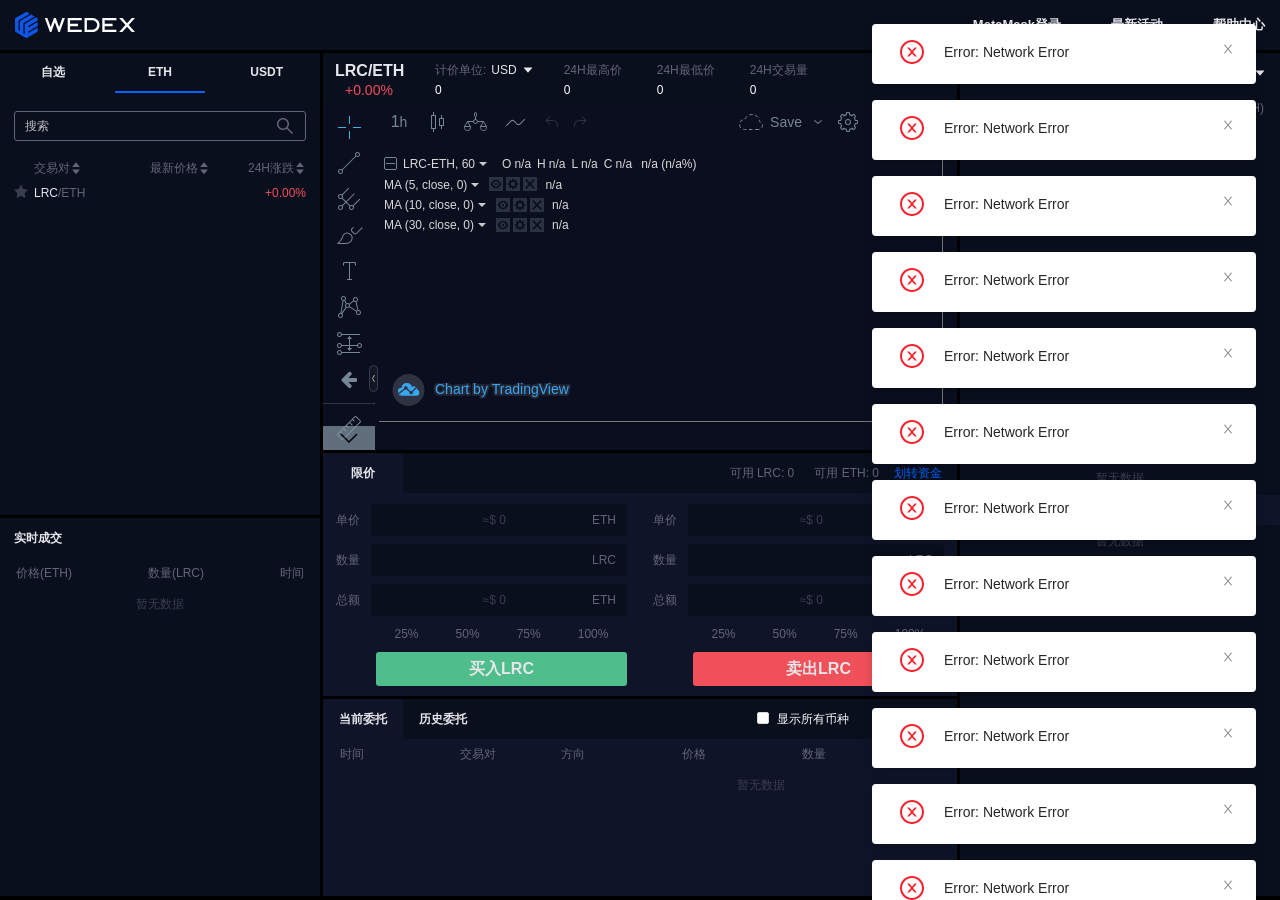
==== commit df3c1f5e: "init" ====
--- a/index.html
+++ b/index.html
@@ -1,591 +1 @@
-<!DOCTYPE html>
-<html lang=zh>
-<head>
-    <meta charset="utf-8">
-    
-    <title>七一岸</title>
-    <meta name="viewport" content="width=device-width, initial-scale=1, maximum-scale=1" />
-    <meta property="og:type" content="website">
-<meta property="og:title" content="七一岸">
-<meta property="og:url" content="http://yoursite.com/index.html">
-<meta property="og:site_name" content="七一岸">
-<meta name="twitter:card" content="summary">
-<meta name="twitter:title" content="七一岸">
-    
-
-    
-        <link rel="alternate" href="/" title="七一岸" type="application/atom+xml" />
-    
-
-    
-
-    <link rel="stylesheet" href="/vendor/font-awesome/css/font-awesome.min.css">
-    <link rel="stylesheet" href="/vendor/open-sans/styles.css">
-    <link rel="stylesheet" href="/vendor/source-code-pro/styles.css">
-
-    <link rel="stylesheet" href="/css/style.css">
-
-    <script src="/vendor/jquery/2.1.3/jquery.min.js"></script>
-    
-    
-        <link rel="stylesheet" href="/vendor/lightgallery/css/lightgallery.min.css">
-    
-    
-    
-    
-    
-
-
-</head>
-
-<body>
-    <div id="container">
-        <header id="header">
-    <div id="header-main" class="header-inner">
-        <div class="outer">
-            <a href="/" id="logo">
-                <i class="logo"></i>
-                <span class="site-title">七一岸</span>
-            </a>
-            <nav id="main-nav">
-                
-                    <a class="main-nav-link" href="/.">Home</a>
-                
-                    <a class="main-nav-link" href="/archives">Archives</a>
-                
-                    <a class="main-nav-link" href="/categories">Categories</a>
-                
-                    <a class="main-nav-link" href="/tags">Tags</a>
-                
-                    <a class="main-nav-link" href="/about">关于本站</a>
-                
-            </nav>
-            
-                
-                <nav id="sub-nav">
-                    <div class="profile" id="profile-nav">
-                        <a id="profile-anchor" href="javascript:;">
-                            <img class="avatar" src="/css/images/avatar.png" />
-                            <i class="fa fa-caret-down"></i>
-                        </a>
-                    </div>
-                </nav>
-            
-            <div id="search-form-wrap">
-
-    <form class="search-form">
-        <input type="text" class="ins-search-input search-form-input" placeholder="搜索" />
-        <button type="submit" class="search-form-submit"></button>
-    </form>
-    <div class="ins-search">
-    <div class="ins-search-mask"></div>
-    <div class="ins-search-container">
-        <div class="ins-input-wrapper">
-            <input type="text" class="ins-search-input" placeholder="想要查找什么..." />
-            <span class="ins-close ins-selectable"><i class="fa fa-times-circle"></i></span>
-        </div>
-        <div class="ins-section-wrapper">
-            <div class="ins-section-container"></div>
-        </div>
-    </div>
-</div>
-<script>
-(function (window) {
-    var INSIGHT_CONFIG = {
-        TRANSLATION: {
-            POSTS: '文章',
-            PAGES: '页面',
-            CATEGORIES: '分类',
-            TAGS: '标签',
-            UNTITLED: '(未命名)',
-        },
-        ROOT_URL: '/',
-        CONTENT_URL: '/content.json',
-    };
-    window.INSIGHT_CONFIG = INSIGHT_CONFIG;
-})(window);
-</script>
-<script src="/js/insight.js"></script>
-
-</div>
-        </div>
-    </div>
-    <div id="main-nav-mobile" class="header-sub header-inner">
-        <table class="menu outer">
-            <tr>
-                
-                    <td><a class="main-nav-link" href="/.">Home</a></td>
-                
-                    <td><a class="main-nav-link" href="/archives">Archives</a></td>
-                
-                    <td><a class="main-nav-link" href="/categories">Categories</a></td>
-                
-                    <td><a class="main-nav-link" href="/tags">Tags</a></td>
-                
-                    <td><a class="main-nav-link" href="/about">关于本站</a></td>
-                
-                <td>
-                    
-    <div class="search-form">
-        <input type="text" class="ins-search-input search-form-input" placeholder="搜索" />
-    </div>
-
-                </td>
-            </tr>
-        </table>
-    </div>
-</header>
-
-        <div class="outer">
-            
-                
-
-<aside id="profile">
-    <div class="inner profile-inner">
-        <div class="base-info profile-block">
-            <img id="avatar" src="/css/images/avatar.png" />
-            <h2 id="name">PPOffice</h2>
-            <h3 id="title">Web Developer &amp; Designer</h3>
-            <span id="location"><i class="fa fa-map-marker"></i>Harbin, China</span>
-            <a id="follow" target="_blank" href="https://github.com/ppoffice/">关注我</a>
-        </div>
-        <div class="article-info profile-block">
-            <div class="article-info-block">
-                2
-                <span>文章</span>
-            </div>
-            <div class="article-info-block">
-                0
-                <span>标签</span>
-            </div>
-        </div>
-        
-        <div class="profile-block social-links">
-            <table>
-                <tr>
-                    
-                    
-                    <td>
-                        <a href="http://github.com/ppoffice/hexo-theme-icarus" target="_blank" title="github" class=tooltip>
-                            <i class="fa fa-github"></i>
-                        </a>
-                    </td>
-                    
-                    <td>
-                        <a href="/" target="_blank" title="twitter" class=tooltip>
-                            <i class="fa fa-twitter"></i>
-                        </a>
-                    </td>
-                    
-                    <td>
-                        <a href="/" target="_blank" title="facebook" class=tooltip>
-                            <i class="fa fa-facebook"></i>
-                        </a>
-                    </td>
-                    
-                    <td>
-                        <a href="/" target="_blank" title="dribbble" class=tooltip>
-                            <i class="fa fa-dribbble"></i>
-                        </a>
-                    </td>
-                    
-                    <td>
-                        <a href="/" target="_blank" title="rss" class=tooltip>
-                            <i class="fa fa-rss"></i>
-                        </a>
-                    </td>
-                    
-                </tr>
-            </table>
-        </div>
-        
-    </div>
-</aside>
-
-            
-            <section id="main">
-    <article id="post-mdd" class="article article-type-post" itemscope itemprop="blogPost">
-    <div class="article-inner">
-        
-        
-            <header class="article-header">
-                
-    
-        <h1 itemprop="name">
-            <a class="article-title" href="/2016-10-18-mdd.html">你是我的小苹果 </a>
-        </h1>
-    
-
-                
-                    <div class="article-meta">
-                        
-    <div class="article-date">
-        <i class="fa fa-calendar"></i>
-        <a href="/2016-10-18-mdd.html">
-            <time datetime="2016-10-18T10:24:07.000Z" itemprop="datePublished">2016-10-18</time>
-        </a>
-    </div>
-
-
-                        
-                        
-                    </div>
-                
-            </header>
-        
-        
-        <div class="article-entry" itemprop="articleBody">
-        
-            
-            <h2 id="asdfasfda"><a href="#asdfasfda" class="headerlink" title="asdfasfda"></a>asdfasfda</h2><ul>
-<li>asdfasfd</li>
-<li>asdfasdfadf</li>
-</ul>
-<p><img src="http://upload-images.jianshu.io/upload_images/1727605-ef09392f1ceb7a43.jpg?imageMogr2/auto-orient/strip%7CimageView2/2/w/1240" alt=""></p>
-
-        
-        </div>
-        <footer class="article-footer">
-            <div class="share-container">
-
-
-
-</div>
-
-    <a data-url="http://yoursite.com/2016-10-18-mdd.html" data-id="cit8lk1u900014sw2f2mt1i1l" class="article-share-link"><i class="fa fa-share"></i>分享到</a>
-<script>
-    (function ($) {
-        // Prevent duplicate binding
-        if (typeof(__SHARE_BUTTON_BINDED__) === 'undefined' || !__SHARE_BUTTON_BINDED__) {
-            __SHARE_BUTTON_BINDED__ = true;
-        } else {
-            return;
-        }
-        $('body').on('click', function() {
-            $('.article-share-box.on').removeClass('on');
-        }).on('click', '.article-share-link', function(e) {
-            e.stopPropagation();
-
-            var $this = $(this),
-                url = $this.attr('data-url'),
-                encodedUrl = encodeURIComponent(url),
-                id = 'article-share-box-' + $this.attr('data-id'),
-                offset = $this.offset(),
-                box;
-
-            if ($('#' + id).length) {
-                box = $('#' + id);
-
-                if (box.hasClass('on')){
-                    box.removeClass('on');
-                    return;
-                }
-            } else {
-                var html = [
-                    '<div id="' + id + '" class="article-share-box">',
-                        '<input class="article-share-input" value="' + url + '">',
-                        '<div class="article-share-links">',
-                            '<a href="https://twitter.com/intent/tweet?url=' + encodedUrl + '" class="fa fa-twitter article-share-twitter" target="_blank" title="Twitter"></a>',
-                            '<a href="https://www.facebook.com/sharer.php?u=' + encodedUrl + '" class="fa fa-facebook article-share-facebook" target="_blank" title="Facebook"></a>',
-                            '<a href="http://pinterest.com/pin/create/button/?url=' + encodedUrl + '" class="fa fa-pinterest article-share-pinterest" target="_blank" title="Pinterest"></a>',
-                            '<a href="https://plus.google.com/share?url=' + encodedUrl + '" class="fa fa-google article-share-google" target="_blank" title="Google+"></a>',
-                        '</div>',
-                    '</div>'
-                ].join('');
-
-              box = $(html);
-
-              $('body').append(box);
-            }
-
-            $('.article-share-box.on').hide();
-
-            box.css({
-                top: offset.top + 25,
-                left: offset.left
-            }).addClass('on');
-
-        }).on('click', '.article-share-box', function (e) {
-            e.stopPropagation();
-        }).on('click', '.article-share-box-input', function () {
-            $(this).select();
-        }).on('click', '.article-share-box-link', function (e) {
-            e.preventDefault();
-            e.stopPropagation();
-
-            window.open(this.href, 'article-share-box-window-' + Date.now(), 'width=500,height=450');
-        });
-    })(jQuery);
-</script>
-
-            
-    
-        <a href="http://yoursite.com/2016-10-18-mdd.html#comments" class="article-comment-link disqus-comment-count" data-disqus-url="http://yoursite.com/2016-10-18-mdd.html">评论</a>
-    
-
-        </footer>
-    </div>
-    
-</article>
-
-
-
-    <article id="post-ud" class="article article-type-post" itemscope itemprop="blogPost">
-    <div class="article-inner">
-        
-        
-            <header class="article-header">
-                
-    
-        <h1 itemprop="name">
-            <a class="article-title" href="/2016-09-18-ud.html">ud </a>
-        </h1>
-    
-
-                
-                    <div class="article-meta">
-                        
-    <div class="article-date">
-        <i class="fa fa-calendar"></i>
-        <a href="/2016-09-18-ud.html">
-            <time datetime="2016-09-18T10:24:07.000Z" itemprop="datePublished">2016-09-18</time>
-        </a>
-    </div>
-
-
-                        
-                        
-                    </div>
-                
-            </header>
-        
-        
-        <div class="article-entry" itemprop="articleBody">
-        
-            
-            <h2 id="asdfasfda"><a href="#asdfasfda" class="headerlink" title="asdfasfda"></a>asdfasfda</h2><ul>
-<li>asdfasfd</li>
-<li>asdfasdfadf</li>
-</ul>
-<p><img src="http://upload-images.jianshu.io/upload_images/1727605-ef09392f1ceb7a43.jpg?imageMogr2/auto-orient/strip%7CimageView2/2/w/1240" alt=""></p>
-
-        
-        </div>
-        <footer class="article-footer">
-            <div class="share-container">
-
-
-
-</div>
-
-    <a data-url="http://yoursite.com/2016-09-18-ud.html" data-id="cit8lk1ul00034sw2wx1f394p" class="article-share-link"><i class="fa fa-share"></i>分享到</a>
-<script>
-    (function ($) {
-        // Prevent duplicate binding
-        if (typeof(__SHARE_BUTTON_BINDED__) === 'undefined' || !__SHARE_BUTTON_BINDED__) {
-            __SHARE_BUTTON_BINDED__ = true;
-        } else {
-            return;
-        }
-        $('body').on('click', function() {
-            $('.article-share-box.on').removeClass('on');
-        }).on('click', '.article-share-link', function(e) {
-            e.stopPropagation();
-
-            var $this = $(this),
-                url = $this.attr('data-url'),
-                encodedUrl = encodeURIComponent(url),
-                id = 'article-share-box-' + $this.attr('data-id'),
-                offset = $this.offset(),
-                box;
-
-            if ($('#' + id).length) {
-                box = $('#' + id);
-
-                if (box.hasClass('on')){
-                    box.removeClass('on');
-                    return;
-                }
-            } else {
-                var html = [
-                    '<div id="' + id + '" class="article-share-box">',
-                        '<input class="article-share-input" value="' + url + '">',
-                        '<div class="article-share-links">',
-                            '<a href="https://twitter.com/intent/tweet?url=' + encodedUrl + '" class="fa fa-twitter article-share-twitter" target="_blank" title="Twitter"></a>',
-                            '<a href="https://www.facebook.com/sharer.php?u=' + encodedUrl + '" class="fa fa-facebook article-share-facebook" target="_blank" title="Facebook"></a>',
-                            '<a href="http://pinterest.com/pin/create/button/?url=' + encodedUrl + '" class="fa fa-pinterest article-share-pinterest" target="_blank" title="Pinterest"></a>',
-                            '<a href="https://plus.google.com/share?url=' + encodedUrl + '" class="fa fa-google article-share-google" target="_blank" title="Google+"></a>',
-                        '</div>',
-                    '</div>'
-                ].join('');
-
-              box = $(html);
-
-              $('body').append(box);
-            }
-
-            $('.article-share-box.on').hide();
-
-            box.css({
-                top: offset.top + 25,
-                left: offset.left
-            }).addClass('on');
-
-        }).on('click', '.article-share-box', function (e) {
-            e.stopPropagation();
-        }).on('click', '.article-share-box-input', function () {
-            $(this).select();
-        }).on('click', '.article-share-box-link', function (e) {
-            e.preventDefault();
-            e.stopPropagation();
-
-            window.open(this.href, 'article-share-box-window-' + Date.now(), 'width=500,height=450');
-        });
-    })(jQuery);
-</script>
-
-            
-    
-        <a href="http://yoursite.com/2016-09-18-ud.html#comments" class="article-comment-link disqus-comment-count" data-disqus-url="http://yoursite.com/2016-09-18-ud.html">评论</a>
-    
-
-        </footer>
-    </div>
-    
-</article>
-
-
-</section>
-            
-                <aside id="sidebar">
-   
-        
-    <div class="widget-wrap">
-        <h3 class="widget-title">最新文章</h3>
-        <div class="widget">
-            <ul id="recent-post" class="">
-                
-                    <li>
-                        
-                        <div class="item-thumbnail">
-                            <a href="/2016-10-18-mdd.html" class="thumbnail">
-    
-    
-        <span class="thumbnail-image thumbnail-none"></span>
-    
-</a>
-
-                        </div>
-                        
-                        <div class="item-inner">
-                            <p class="item-category"></p>
-                            <p class="item-title"><a href="/2016-10-18-mdd.html" class="title">你是我的小苹果 </a></p>
-                            <p class="item-date"><time datetime="2016-10-18T10:24:07.000Z" itemprop="datePublished">2016-10-18</time></p>
-                        </div>
-                    </li>
-                
-                    <li>
-                        
-                        <div class="item-thumbnail">
-                            <a href="/2016-09-18-ud.html" class="thumbnail">
-    
-    
-        <span class="thumbnail-image thumbnail-none"></span>
-    
-</a>
-
-                        </div>
-                        
-                        <div class="item-inner">
-                            <p class="item-category"></p>
-                            <p class="item-title"><a href="/2016-09-18-ud.html" class="title">ud </a></p>
-                            <p class="item-date"><time datetime="2016-09-18T10:24:07.000Z" itemprop="datePublished">2016-09-18</time></p>
-                        </div>
-                    </li>
-                
-            </ul>
-        </div>
-    </div>
-
-    
-        
-    
-        
-    <div class="widget-wrap">
-        <h3 class="widget-title">归档</h3>
-        <div class="widget">
-            <ul class="archive-list"><li class="archive-list-item"><a class="archive-list-link" href="/archives/2016/10/">十月 2016</a><span class="archive-list-count">1</span></li><li class="archive-list-item"><a class="archive-list-link" href="/archives/2016/09/">九月 2016</a><span class="archive-list-count">1</span></li></ul>
-        </div>
-    </div>
-
-    
-        
-    
-        
-    
-        
-    <div class="widget-wrap widget-list">
-        <h3 class="widget-title">链接</h3>
-        <div class="widget">
-            <ul>
-                
-                    <li>
-                        <a href="http://hexo.io">Hexo</a>
-                    </li>
-                
-            </ul>
-        </div>
-    </div>
-
-
-    
-    <div id="toTop" class="fa fa-angle-up"></div>
-</aside>
-            
-        </div>
-        <footer id="footer">
-    <div class="outer">
-        <div id="footer-info" class="inner">
-            &copy; 2016 leven<br>
-            Powered by <a href="http://hexo.io/" target="_blank">Hexo</a>. Theme by <a href="http://github.com/ppoffice">PPOffice</a>
-        </div>
-    </div>
-</footer>
-        
-    
-    <script>
-    var disqus_config = function () {
-        
-        this.page.identifier = '';
-    };
-    (function() { 
-        var d = document, s = d.createElement('script');  
-        s.src = '//' + 'hexo-theme-icarus' + '.disqus.com/count.js';
-        s.setAttribute('data-timestamp', +new Date());
-        (d.head || d.body).appendChild(s);
-    })();
-</script>
-
-
-
-    
-        <script src="/vendor/lightgallery/js/lightgallery.min.js"></script>
-        <script src="/vendor/lightgallery/js/lg-thumbnail.min.js"></script>
-        <script src="/vendor/lightgallery/js/lg-pager.min.js"></script>
-        <script src="/vendor/lightgallery/js/lg-autoplay.min.js"></script>
-        <script src="/vendor/lightgallery/js/lg-fullscreen.min.js"></script>
-        <script src="/vendor/lightgallery/js/lg-zoom.min.js"></script>
-        <script src="/vendor/lightgallery/js/lg-hash.min.js"></script>
-        <script src="/vendor/lightgallery/js/lg-share.min.js"></script>
-        <script src="/vendor/lightgallery/js/lg-video.min.js"></script>
-    
-    
-
-
-
-<!-- Custom Scripts -->
-<script src="/js/main.js"></script>
-
-    </div>
-</body>
-</html>+<!doctype html><html lang="en"><head><meta charset="utf-8"/><link rel="shortcut icon" href="/favicon.ico"/><script src="/datafeeds/udf/dist/polyfills.js"></script><script src="/datafeeds/udf/dist/bundle.js"></script><script src="http://at.alicdn.com/t/font_1553841_d3sccq4m07v.js"></script><meta name="viewport" content="width=device-width,initial-scale=1,shrink-to-fit=no"><meta name="theme-color" content="#000000"/><link rel="manifest" href="/manifest.json"/><title>WEDEX</title><link href="/static/css/2.0036fa6e.chunk.css" rel="stylesheet"><link href="/static/css/main.0fdf0e84.chunk.css" rel="stylesheet"></head><body><noscript>You need to enable JavaScript to run this app.</noscript><div id="root"></div><script>!function(i){function e(e){for(var r,t,n=e[0],o=e[1],u=e[2],l=0,f=[];l<n.length;l++)t=n[l],Object.prototype.hasOwnProperty.call(p,t)&&p[t]&&f.push(p[t][0]),p[t]=0;for(r in o)Object.prototype.hasOwnProperty.call(o,r)&&(i[r]=o[r]);for(s&&s(e);f.length;)f.shift()();return c.push.apply(c,u||[]),a()}function a(){for(var e,r=0;r<c.length;r++){for(var t=c[r],n=!0,o=1;o<t.length;o++){var u=t[o];0!==p[u]&&(n=!1)}n&&(c.splice(r--,1),e=l(l.s=t[0]))}return e}var t={},p={1:0},c=[];function l(e){if(t[e])return t[e].exports;var r=t[e]={i:e,l:!1,exports:{}};return i[e].call(r.exports,r,r.exports,l),r.l=!0,r.exports}l.m=i,l.c=t,l.d=function(e,r,t){l.o(e,r)||Object.defineProperty(e,r,{enumerable:!0,get:t})},l.r=function(e){"undefined"!=typeof Symbol&&Symbol.toStringTag&&Object.defineProperty(e,Symbol.toStringTag,{value:"Module"}),Object.defineProperty(e,"__esModule",{value:!0})},l.t=function(r,e){if(1&e&&(r=l(r)),8&e)return r;if(4&e&&"object"==typeof r&&r&&r.__esModule)return r;var t=Object.create(null);if(l.r(t),Object.defineProperty(t,"default",{enumerable:!0,value:r}),2&e&&"string"!=typeof r)for(var n in r)l.d(t,n,function(e){return r[e]}.bind(null,n));return t},l.n=function(e){var r=e&&e.__esModule?function(){return e.default}:function(){return e};return l.d(r,"a",r),r},l.o=function(e,r){return Object.prototype.hasOwnProperty.call(e,r)},l.p="/";var r=this.webpackJsonpwedex=this.webpackJsonpwedex||[],n=r.push.bind(r);r.push=e,r=r.slice();for(var o=0;o<r.length;o++)e(r[o]);var s=n;a()}([])</script><script src="/static/js/2.290eb07b.chunk.js"></script><script src="/static/js/main.b481781b.chunk.js"></script></body></html>
--- a/static/css/2.0036fa6e.chunk.css
+++ b/static/css/2.0036fa6e.chunk.css
@@ -0,0 +1,2 @@
+body,html{width:100%;height:100%}input::-ms-clear,input::-ms-reveal{display:none}*,:after,:before{-webkit-box-sizing:border-box;box-sizing:border-box}html{font-family:sans-serif;line-height:1.15;-webkit-text-size-adjust:100%;-ms-text-size-adjust:100%;-ms-overflow-style:scrollbar;-webkit-tap-highlight-color:rgba(0,0,0,0)}@-ms-viewport{width:device-width}article,aside,dialog,figcaption,figure,footer,header,hgroup,main,nav,section{display:block}body{margin:0;color:rgba(0,0,0,.65);font-size:12px;font-family:-apple-system,BlinkMacSystemFont,Segoe UI,PingFang SC,Hiragino Sans GB,Microsoft YaHei,Helvetica Neue,Helvetica,Arial,sans-serif,Apple Color Emoji,Segoe UI Emoji,Segoe UI Symbol;font-variant:tabular-nums;line-height:1.5;background-color:#0a0f1e;-webkit-font-feature-settings:"tnum","tnum";font-feature-settings:"tnum","tnum"}[tabindex="-1"]:focus{outline:none!important}hr{-webkit-box-sizing:content-box;box-sizing:content-box;height:0;overflow:visible}h1,h2,h3,h4,h5,h6{margin-top:0;margin-bottom:.5em;color:rgba(0,0,0,.85);font-weight:500}p{margin-top:0;margin-bottom:1em}abbr[data-original-title],abbr[title]{text-decoration:underline;-webkit-text-decoration:underline dotted;text-decoration:underline dotted;border-bottom:0;cursor:help}address{margin-bottom:1em;font-style:normal;line-height:inherit}input[type=number],input[type=password],input[type=text],textarea{-webkit-appearance:none}dl,ol,ul{margin-top:0;margin-bottom:1em}ol ol,ol ul,ul ol,ul ul{margin-bottom:0}dt{font-weight:500}dd{margin-bottom:.5em;margin-left:0}blockquote{margin:0 0 1em}dfn{font-style:italic}b,strong{font-weight:bolder}small{font-size:80%}sub,sup{position:relative;font-size:75%;line-height:0;vertical-align:baseline}sub{bottom:-.25em}sup{top:-.5em}a{color:#1890ff;text-decoration:none;background-color:transparent;outline:none;cursor:pointer;-webkit-transition:color .3s;transition:color .3s;-webkit-text-decoration-skip:objects}a:hover{color:#40a9ff}a:active{color:#096dd9}a:active,a:hover{text-decoration:none;outline:0}a[disabled]{color:rgba(0,0,0,.25);cursor:not-allowed;pointer-events:none}code,kbd,pre,samp{font-size:1em;font-family:SFMono-Regular,Consolas,Liberation Mono,Menlo,Courier,monospace}pre{margin-top:0;margin-bottom:1em;overflow:auto}figure{margin:0 0 1em}img{vertical-align:middle;border-style:none}svg:not(:root){overflow:hidden}[role=button],a,area,button,input:not([type=range]),label,select,summary,textarea{-ms-touch-action:manipulation;touch-action:manipulation}table{border-collapse:collapse}caption{padding-top:.75em;padding-bottom:.3em;color:rgba(0,0,0,.45);text-align:left;caption-side:bottom}th{text-align:inherit}button,input,optgroup,select,textarea{margin:0;color:inherit;font-size:inherit;font-family:inherit;line-height:inherit}button,input{overflow:visible}button,select{text-transform:none}[type=reset],[type=submit],button,html [type=button]{-webkit-appearance:button}[type=button]::-moz-focus-inner,[type=reset]::-moz-focus-inner,[type=submit]::-moz-focus-inner,button::-moz-focus-inner{padding:0;border-style:none}input[type=checkbox],input[type=radio]{-webkit-box-sizing:border-box;box-sizing:border-box;padding:0}input[type=date],input[type=datetime-local],input[type=month],input[type=time]{-webkit-appearance:listbox}textarea{overflow:auto;resize:vertical}fieldset{min-width:0;margin:0;padding:0;border:0}legend{display:block;width:100%;max-width:100%;margin-bottom:.5em;padding:0;color:inherit;font-size:1.5em;line-height:inherit;white-space:normal}progress{vertical-align:baseline}[type=number]::-webkit-inner-spin-button,[type=number]::-webkit-outer-spin-button{height:auto}[type=search]{outline-offset:-2px;-webkit-appearance:none}[type=search]::-webkit-search-cancel-button,[type=search]::-webkit-search-decoration{-webkit-appearance:none}::-webkit-file-upload-button{font:inherit;-webkit-appearance:button}output{display:inline-block}summary{display:list-item}template{display:none}[hidden]{display:none!important}mark{padding:.2em;background-color:#feffe6}::-moz-selection{color:#fff;background:#1890ff}::selection{color:#fff;background:#1890ff}.clearfix{zoom:1}.clearfix:after,.clearfix:before{display:table;content:""}.clearfix:after{clear:both}.anticon{display:inline-block;color:inherit;font-style:normal;line-height:0;text-align:center;text-transform:none;vertical-align:-.125em;text-rendering:optimizeLegibility;-webkit-font-smoothing:antialiased;-moz-osx-font-smoothing:grayscale}.anticon>*{line-height:1}.anticon svg{display:inline-block}.anticon:before{display:none}.anticon .anticon-icon{display:block}.anticon[tabindex]{cursor:pointer}.anticon-spin,.anticon-spin:before{display:inline-block;-webkit-animation:loadingCircle 1s linear infinite;animation:loadingCircle 1s linear infinite}.fade-appear,.fade-enter,.fade-leave{-webkit-animation-duration:.2s;animation-duration:.2s;-webkit-animation-fill-mode:both;animation-fill-mode:both;-webkit-animation-play-state:paused;animation-play-state:paused}.fade-appear.fade-appear-active,.fade-enter.fade-enter-active{-webkit-animation-name:antFadeIn;animation-name:antFadeIn;-webkit-animation-play-state:running;animation-play-state:running}.fade-leave.fade-leave-active{-webkit-animation-name:antFadeOut;animation-name:antFadeOut;-webkit-animation-play-state:running;animation-play-state:running;pointer-events:none}.fade-appear,.fade-enter{opacity:0}.fade-appear,.fade-enter,.fade-leave{-webkit-animation-timing-function:linear;animation-timing-function:linear}@-webkit-keyframes antFadeIn{0%{opacity:0}to{opacity:1}}@keyframes antFadeIn{0%{opacity:0}to{opacity:1}}@-webkit-keyframes antFadeOut{0%{opacity:1}to{opacity:0}}@keyframes antFadeOut{0%{opacity:1}to{opacity:0}}.move-up-appear,.move-up-enter,.move-up-leave{-webkit-animation-duration:.2s;animation-duration:.2s;-webkit-animation-fill-mode:both;animation-fill-mode:both;-webkit-animation-play-state:paused;animation-play-state:paused}.move-up-appear.move-up-appear-active,.move-up-enter.move-up-enter-active{-webkit-animation-name:antMoveUpIn;animation-name:antMoveUpIn;-webkit-animation-play-state:running;animation-play-state:running}.move-up-leave.move-up-leave-active{-webkit-animation-name:antMoveUpOut;animation-name:antMoveUpOut;-webkit-animation-play-state:running;animation-play-state:running;pointer-events:none}.move-up-appear,.move-up-enter{opacity:0;-webkit-animation-timing-function:cubic-bezier(.08,.82,.17,1);animation-timing-function:cubic-bezier(.08,.82,.17,1)}.move-up-leave{-webkit-animation-timing-function:cubic-bezier(.6,.04,.98,.34);animation-timing-function:cubic-bezier(.6,.04,.98,.34)}.move-down-appear,.move-down-enter,.move-down-leave{-webkit-animation-duration:.2s;animation-duration:.2s;-webkit-animation-fill-mode:both;animation-fill-mode:both;-webkit-animation-play-state:paused;animation-play-state:paused}.move-down-appear.move-down-appear-active,.move-down-enter.move-down-enter-active{-webkit-animation-name:antMoveDownIn;animation-name:antMoveDownIn;-webkit-animation-play-state:running;animation-play-state:running}.move-down-leave.move-down-leave-active{-webkit-animation-name:antMoveDownOut;animation-name:antMoveDownOut;-webkit-animation-play-state:running;animation-play-state:running;pointer-events:none}.move-down-appear,.move-down-enter{opacity:0;-webkit-animation-timing-function:cubic-bezier(.08,.82,.17,1);animation-timing-function:cubic-bezier(.08,.82,.17,1)}.move-down-leave{-webkit-animation-timing-function:cubic-bezier(.6,.04,.98,.34);animation-timing-function:cubic-bezier(.6,.04,.98,.34)}.move-left-appear,.move-left-enter,.move-left-leave{-webkit-animation-duration:.2s;animation-duration:.2s;-webkit-animation-fill-mode:both;animation-fill-mode:both;-webkit-animation-play-state:paused;animation-play-state:paused}.move-left-appear.move-left-appear-active,.move-left-enter.move-left-enter-active{-webkit-animation-name:antMoveLeftIn;animation-name:antMoveLeftIn;-webkit-animation-play-state:running;animation-play-state:running}.move-left-leave.move-left-leave-active{-webkit-animation-name:antMoveLeftOut;animation-name:antMoveLeftOut;-webkit-animation-play-state:running;animation-play-state:running;pointer-events:none}.move-left-appear,.move-left-enter{opacity:0;-webkit-animation-timing-function:cubic-bezier(.08,.82,.17,1);animation-timing-function:cubic-bezier(.08,.82,.17,1)}.move-left-leave{-webkit-animation-timing-function:cubic-bezier(.6,.04,.98,.34);animation-timing-function:cubic-bezier(.6,.04,.98,.34)}.move-right-appear,.move-right-enter,.move-right-leave{-webkit-animation-duration:.2s;animation-duration:.2s;-webkit-animation-fill-mode:both;animation-fill-mode:both;-webkit-animation-play-state:paused;animation-play-state:paused}.move-right-appear.move-right-appear-active,.move-right-enter.move-right-enter-active{-webkit-animation-name:antMoveRightIn;animation-name:antMoveRightIn;-webkit-animation-play-state:running;animation-play-state:running}.move-right-leave.move-right-leave-active{-webkit-animation-name:antMoveRightOut;animation-name:antMoveRightOut;-webkit-animation-play-state:running;animation-play-state:running;pointer-events:none}.move-right-appear,.move-right-enter{opacity:0;-webkit-animation-timing-function:cubic-bezier(.08,.82,.17,1);animation-timing-function:cubic-bezier(.08,.82,.17,1)}.move-right-leave{-webkit-animation-timing-function:cubic-bezier(.6,.04,.98,.34);animation-timing-function:cubic-bezier(.6,.04,.98,.34)}@-webkit-keyframes antMoveDownIn{0%{-webkit-transform:translateY(100%);transform:translateY(100%);-webkit-transform-origin:0 0;transform-origin:0 0;opacity:0}to{-webkit-transform:translateY(0);transform:translateY(0);-webkit-transform-origin:0 0;transform-origin:0 0;opacity:1}}@keyframes antMoveDownIn{0%{-webkit-transform:translateY(100%);transform:translateY(100%);-webkit-transform-origin:0 0;transform-origin:0 0;opacity:0}to{-webkit-transform:translateY(0);transform:translateY(0);-webkit-transform-origin:0 0;transform-origin:0 0;opacity:1}}@-webkit-keyframes antMoveDownOut{0%{-webkit-transform:translateY(0);transform:translateY(0);-webkit-transform-origin:0 0;transform-origin:0 0;opacity:1}to{-webkit-transform:translateY(100%);transform:translateY(100%);-webkit-transform-origin:0 0;transform-origin:0 0;opacity:0}}@keyframes antMoveDownOut{0%{-webkit-transform:translateY(0);transform:translateY(0);-webkit-transform-origin:0 0;transform-origin:0 0;opacity:1}to{-webkit-transform:translateY(100%);transform:translateY(100%);-webkit-transform-origin:0 0;transform-origin:0 0;opacity:0}}@-webkit-keyframes antMoveLeftIn{0%{-webkit-transform:translateX(-100%);transform:translateX(-100%);-webkit-transform-origin:0 0;transform-origin:0 0;opacity:0}to{-webkit-transform:translateX(0);transform:translateX(0);-webkit-transform-origin:0 0;transform-origin:0 0;opacity:1}}@keyframes antMoveLeftIn{0%{-webkit-transform:translateX(-100%);transform:translateX(-100%);-webkit-transform-origin:0 0;transform-origin:0 0;opacity:0}to{-webkit-transform:translateX(0);transform:translateX(0);-webkit-transform-origin:0 0;transform-origin:0 0;opacity:1}}@-webkit-keyframes antMoveLeftOut{0%{-webkit-transform:translateX(0);transform:translateX(0);-webkit-transform-origin:0 0;transform-origin:0 0;opacity:1}to{-webkit-transform:translateX(-100%);transform:translateX(-100%);-webkit-transform-origin:0 0;transform-origin:0 0;opacity:0}}@keyframes antMoveLeftOut{0%{-webkit-transform:translateX(0);transform:translateX(0);-webkit-transform-origin:0 0;transform-origin:0 0;opacity:1}to{-webkit-transform:translateX(-100%);transform:translateX(-100%);-webkit-transform-origin:0 0;transform-origin:0 0;opacity:0}}@-webkit-keyframes antMoveRightIn{0%{-webkit-transform:translateX(100%);transform:translateX(100%);-webkit-transform-origin:0 0;transform-origin:0 0;opacity:0}to{-webkit-transform:translateX(0);transform:translateX(0);-webkit-transform-origin:0 0;transform-origin:0 0;opacity:1}}@keyframes antMoveRightIn{0%{-webkit-transform:translateX(100%);transform:translateX(100%);-webkit-transform-origin:0 0;transform-origin:0 0;opacity:0}to{-webkit-transform:translateX(0);transform:translateX(0);-webkit-transform-origin:0 0;transform-origin:0 0;opacity:1}}@-webkit-keyframes antMoveRightOut{0%{-webkit-transform:translateX(0);transform:translateX(0);-webkit-transform-origin:0 0;transform-origin:0 0;opacity:1}to{-webkit-transform:translateX(100%);transform:translateX(100%);-webkit-transform-origin:0 0;transform-origin:0 0;opacity:0}}@keyframes antMoveRightOut{0%{-webkit-transform:translateX(0);transform:translateX(0);-webkit-transform-origin:0 0;transform-origin:0 0;opacity:1}to{-webkit-transform:translateX(100%);transform:translateX(100%);-webkit-transform-origin:0 0;transform-origin:0 0;opacity:0}}@-webkit-keyframes antMoveUpIn{0%{-webkit-transform:translateY(-100%);transform:translateY(-100%);-webkit-transform-origin:0 0;transform-origin:0 0;opacity:0}to{-webkit-transform:translateY(0);transform:translateY(0);-webkit-transform-origin:0 0;transform-origin:0 0;opacity:1}}@keyframes antMoveUpIn{0%{-webkit-transform:translateY(-100%);transform:translateY(-100%);-webkit-transform-origin:0 0;transform-origin:0 0;opacity:0}to{-webkit-transform:translateY(0);transform:translateY(0);-webkit-transform-origin:0 0;transform-origin:0 0;opacity:1}}@-webkit-keyframes antMoveUpOut{0%{-webkit-transform:translateY(0);transform:translateY(0);-webkit-transform-origin:0 0;transform-origin:0 0;opacity:1}to{-webkit-transform:translateY(-100%);transform:translateY(-100%);-webkit-transform-origin:0 0;transform-origin:0 0;opacity:0}}@keyframes antMoveUpOut{0%{-webkit-transform:translateY(0);transform:translateY(0);-webkit-transform-origin:0 0;transform-origin:0 0;opacity:1}to{-webkit-transform:translateY(-100%);transform:translateY(-100%);-webkit-transform-origin:0 0;transform-origin:0 0;opacity:0}}@-webkit-keyframes loadingCircle{to{-webkit-transform:rotate(1turn);transform:rotate(1turn)}}@keyframes loadingCircle{to{-webkit-transform:rotate(1turn);transform:rotate(1turn)}}[ant-click-animating-without-extra-node=true],[ant-click-animating=true]{position:relative}html{--antd-wave-shadow-color:#1890ff}.ant-click-animating-node,[ant-click-animating-without-extra-node=true]:after{position:absolute;top:0;right:0;bottom:0;left:0;display:block;border-radius:inherit;-webkit-box-shadow:0 0 0 0 #1890ff;box-shadow:0 0 0 0 #1890ff;-webkit-box-shadow:0 0 0 0 var(--antd-wave-shadow-color);box-shadow:0 0 0 0 var(--antd-wave-shadow-color);opacity:.2;-webkit-animation:fadeEffect 2s cubic-bezier(.08,.82,.17,1),waveEffect .4s cubic-bezier(.08,.82,.17,1);animation:fadeEffect 2s cubic-bezier(.08,.82,.17,1),waveEffect .4s cubic-bezier(.08,.82,.17,1);-webkit-animation-fill-mode:forwards;animation-fill-mode:forwards;content:"";pointer-events:none}@-webkit-keyframes waveEffect{to{-webkit-box-shadow:0 0 0 #1890ff;box-shadow:0 0 0 #1890ff;-webkit-box-shadow:0 0 0 6px #1890ff;box-shadow:0 0 0 6px #1890ff;-webkit-box-shadow:0 0 0 6px var(--antd-wave-shadow-color);box-shadow:0 0 0 6px var(--antd-wave-shadow-color)}}@keyframes waveEffect{to{-webkit-box-shadow:0 0 0 #1890ff;box-shadow:0 0 0 #1890ff;-webkit-box-shadow:0 0 0 6px #1890ff;box-shadow:0 0 0 6px #1890ff;-webkit-box-shadow:0 0 0 6px var(--antd-wave-shadow-color);box-shadow:0 0 0 6px var(--antd-wave-shadow-color)}}@-webkit-keyframes fadeEffect{to{opacity:0}}@keyframes fadeEffect{to{opacity:0}}.slide-up-appear,.slide-up-enter,.slide-up-leave{-webkit-animation-duration:.2s;animation-duration:.2s;-webkit-animation-fill-mode:both;animation-fill-mode:both;-webkit-animation-play-state:paused;animation-play-state:paused}.slide-up-appear.slide-up-appear-active,.slide-up-enter.slide-up-enter-active{-webkit-animation-name:antSlideUpIn;animation-name:antSlideUpIn;-webkit-animation-play-state:running;animation-play-state:running}.slide-up-leave.slide-up-leave-active{-webkit-animation-name:antSlideUpOut;animation-name:antSlideUpOut;-webkit-animation-play-state:running;animation-play-state:running;pointer-events:none}.slide-up-appear,.slide-up-enter{opacity:0;-webkit-animation-timing-function:cubic-bezier(.23,1,.32,1);animation-timing-function:cubic-bezier(.23,1,.32,1)}.slide-up-leave{-webkit-animation-timing-function:cubic-bezier(.755,.05,.855,.06);animation-timing-function:cubic-bezier(.755,.05,.855,.06)}.slide-down-appear,.slide-down-enter,.slide-down-leave{-webkit-animation-duration:.2s;animation-duration:.2s;-webkit-animation-fill-mode:both;animation-fill-mode:both;-webkit-animation-play-state:paused;animation-play-state:paused}.slide-down-appear.slide-down-appear-active,.slide-down-enter.slide-down-enter-active{-webkit-animation-name:antSlideDownIn;animation-name:antSlideDownIn;-webkit-animation-play-state:running;animation-play-state:running}.slide-down-leave.slide-down-leave-active{-webkit-animation-name:antSlideDownOut;animation-name:antSlideDownOut;-webkit-animation-play-state:running;animation-play-state:running;pointer-events:none}.slide-down-appear,.slide-down-enter{opacity:0;-webkit-animation-timing-function:cubic-bezier(.23,1,.32,1);animation-timing-function:cubic-bezier(.23,1,.32,1)}.slide-down-leave{-webkit-animation-timing-function:cubic-bezier(.755,.05,.855,.06);animation-timing-function:cubic-bezier(.755,.05,.855,.06)}.slide-left-appear,.slide-left-enter,.slide-left-leave{-webkit-animation-duration:.2s;animation-duration:.2s;-webkit-animation-fill-mode:both;animation-fill-mode:both;-webkit-animation-play-state:paused;animation-play-state:paused}.slide-left-appear.slide-left-appear-active,.slide-left-enter.slide-left-enter-active{-webkit-animation-name:antSlideLeftIn;animation-name:antSlideLeftIn;-webkit-animation-play-state:running;animation-play-state:running}.slide-left-leave.slide-left-leave-active{-webkit-animation-name:antSlideLeftOut;animation-name:antSlideLeftOut;-webkit-animation-play-state:running;animation-play-state:running;pointer-events:none}.slide-left-appear,.slide-left-enter{opacity:0;-webkit-animation-timing-function:cubic-bezier(.23,1,.32,1);animation-timing-function:cubic-bezier(.23,1,.32,1)}.slide-left-leave{-webkit-animation-timing-function:cubic-bezier(.755,.05,.855,.06);animation-timing-function:cubic-bezier(.755,.05,.855,.06)}.slide-right-appear,.slide-right-enter,.slide-right-leave{-webkit-animation-duration:.2s;animation-duration:.2s;-webkit-animation-fill-mode:both;animation-fill-mode:both;-webkit-animation-play-state:paused;animation-play-state:paused}.slide-right-appear.slide-right-appear-active,.slide-right-enter.slide-right-enter-active{-webkit-animation-name:antSlideRightIn;animation-name:antSlideRightIn;-webkit-animation-play-state:running;animation-play-state:running}.slide-right-leave.slide-right-leave-active{-webkit-animation-name:antSlideRightOut;animation-name:antSlideRightOut;-webkit-animation-play-state:running;animation-play-state:running;pointer-events:none}.slide-right-appear,.slide-right-enter{opacity:0;-webkit-animation-timing-function:cubic-bezier(.23,1,.32,1);animation-timing-function:cubic-bezier(.23,1,.32,1)}.slide-right-leave{-webkit-animation-timing-function:cubic-bezier(.755,.05,.855,.06);animation-timing-function:cubic-bezier(.755,.05,.855,.06)}@-webkit-keyframes antSlideUpIn{0%{-webkit-transform:scaleY(.8);transform:scaleY(.8);-webkit-transform-origin:0 0;transform-origin:0 0;opacity:0}to{-webkit-transform:scaleY(1);transform:scaleY(1);-webkit-transform-origin:0 0;transform-origin:0 0;opacity:1}}@keyframes antSlideUpIn{0%{-webkit-transform:scaleY(.8);transform:scaleY(.8);-webkit-transform-origin:0 0;transform-origin:0 0;opacity:0}to{-webkit-transform:scaleY(1);transform:scaleY(1);-webkit-transform-origin:0 0;transform-origin:0 0;opacity:1}}@-webkit-keyframes antSlideUpOut{0%{-webkit-transform:scaleY(1);transform:scaleY(1);-webkit-transform-origin:0 0;transform-origin:0 0;opacity:1}to{-webkit-transform:scaleY(.8);transform:scaleY(.8);-webkit-transform-origin:0 0;transform-origin:0 0;opacity:0}}@keyframes antSlideUpOut{0%{-webkit-transform:scaleY(1);transform:scaleY(1);-webkit-transform-origin:0 0;transform-origin:0 0;opacity:1}to{-webkit-transform:scaleY(.8);transform:scaleY(.8);-webkit-transform-origin:0 0;transform-origin:0 0;opacity:0}}@-webkit-keyframes antSlideDownIn{0%{-webkit-transform:scaleY(.8);transform:scaleY(.8);-webkit-transform-origin:100% 100%;transform-origin:100% 100%;opacity:0}to{-webkit-transform:scaleY(1);transform:scaleY(1);-webkit-transform-origin:100% 100%;transform-origin:100% 100%;opacity:1}}@keyframes antSlideDownIn{0%{-webkit-transform:scaleY(.8);transform:scaleY(.8);-webkit-transform-origin:100% 100%;transform-origin:100% 100%;opacity:0}to{-webkit-transform:scaleY(1);transform:scaleY(1);-webkit-transform-origin:100% 100%;transform-origin:100% 100%;opacity:1}}@-webkit-keyframes antSlideDownOut{0%{-webkit-transform:scaleY(1);transform:scaleY(1);-webkit-transform-origin:100% 100%;transform-origin:100% 100%;opacity:1}to{-webkit-transform:scaleY(.8);transform:scaleY(.8);-webkit-transform-origin:100% 100%;transform-origin:100% 100%;opacity:0}}@keyframes antSlideDownOut{0%{-webkit-transform:scaleY(1);transform:scaleY(1);-webkit-transform-origin:100% 100%;transform-origin:100% 100%;opacity:1}to{-webkit-transform:scaleY(.8);transform:scaleY(.8);-webkit-transform-origin:100% 100%;transform-origin:100% 100%;opacity:0}}@-webkit-keyframes antSlideLeftIn{0%{-webkit-transform:scaleX(.8);transform:scaleX(.8);-webkit-transform-origin:0 0;transform-origin:0 0;opacity:0}to{-webkit-transform:scaleX(1);transform:scaleX(1);-webkit-transform-origin:0 0;transform-origin:0 0;opacity:1}}@keyframes antSlideLeftIn{0%{-webkit-transform:scaleX(.8);transform:scaleX(.8);-webkit-transform-origin:0 0;transform-origin:0 0;opacity:0}to{-webkit-transform:scaleX(1);transform:scaleX(1);-webkit-transform-origin:0 0;transform-origin:0 0;opacity:1}}@-webkit-keyframes antSlideLeftOut{0%{-webkit-transform:scaleX(1);transform:scaleX(1);-webkit-transform-origin:0 0;transform-origin:0 0;opacity:1}to{-webkit-transform:scaleX(.8);transform:scaleX(.8);-webkit-transform-origin:0 0;transform-origin:0 0;opacity:0}}@keyframes antSlideLeftOut{0%{-webkit-transform:scaleX(1);transform:scaleX(1);-webkit-transform-origin:0 0;transform-origin:0 0;opacity:1}to{-webkit-transform:scaleX(.8);transform:scaleX(.8);-webkit-transform-origin:0 0;transform-origin:0 0;opacity:0}}@-webkit-keyframes antSlideRightIn{0%{-webkit-transform:scaleX(.8);transform:scaleX(.8);-webkit-transform-origin:100% 0;transform-origin:100% 0;opacity:0}to{-webkit-transform:scaleX(1);transform:scaleX(1);-webkit-transform-origin:100% 0;transform-origin:100% 0;opacity:1}}@keyframes antSlideRightIn{0%{-webkit-transform:scaleX(.8);transform:scaleX(.8);-webkit-transform-origin:100% 0;transform-origin:100% 0;opacity:0}to{-webkit-transform:scaleX(1);transform:scaleX(1);-webkit-transform-origin:100% 0;transform-origin:100% 0;opacity:1}}@-webkit-keyframes antSlideRightOut{0%{-webkit-transform:scaleX(1);transform:scaleX(1);-webkit-transform-origin:100% 0;transform-origin:100% 0;opacity:1}to{-webkit-transform:scaleX(.8);transform:scaleX(.8);-webkit-transform-origin:100% 0;transform-origin:100% 0;opacity:0}}@keyframes antSlideRightOut{0%{-webkit-transform:scaleX(1);transform:scaleX(1);-webkit-transform-origin:100% 0;transform-origin:100% 0;opacity:1}to{-webkit-transform:scaleX(.8);transform:scaleX(.8);-webkit-transform-origin:100% 0;transform-origin:100% 0;opacity:0}}.swing-appear,.swing-enter{-webkit-animation-duration:.2s;animation-duration:.2s;-webkit-animation-fill-mode:both;animation-fill-mode:both;-webkit-animation-play-state:paused;animation-play-state:paused}.swing-appear.swing-appear-active,.swing-enter.swing-enter-active{-webkit-animation-name:antSwingIn;animation-name:antSwingIn;-webkit-animation-play-state:running;animation-play-state:running}@-webkit-keyframes antSwingIn{0%,to{-webkit-transform:translateX(0);transform:translateX(0)}20%{-webkit-transform:translateX(-10px);transform:translateX(-10px)}40%{-webkit-transform:translateX(10px);transform:translateX(10px)}60%{-webkit-transform:translateX(-5px);transform:translateX(-5px)}80%{-webkit-transform:translateX(5px);transform:translateX(5px)}}@keyframes antSwingIn{0%,to{-webkit-transform:translateX(0);transform:translateX(0)}20%{-webkit-transform:translateX(-10px);transform:translateX(-10px)}40%{-webkit-transform:translateX(10px);transform:translateX(10px)}60%{-webkit-transform:translateX(-5px);transform:translateX(-5px)}80%{-webkit-transform:translateX(5px);transform:translateX(5px)}}.zoom-appear,.zoom-enter,.zoom-leave{-webkit-animation-duration:.2s;animation-duration:.2s;-webkit-animation-fill-mode:both;animation-fill-mode:both;-webkit-animation-play-state:paused;animation-play-state:paused}.zoom-appear.zoom-appear-active,.zoom-enter.zoom-enter-active{-webkit-animation-name:antZoomIn;animation-name:antZoomIn;-webkit-animation-play-state:running;animation-play-state:running}.zoom-leave.zoom-leave-active{-webkit-animation-name:antZoomOut;animation-name:antZoomOut;-webkit-animation-play-state:running;animation-play-state:running;pointer-events:none}.zoom-appear,.zoom-enter{-webkit-transform:scale(0);-ms-transform:scale(0);transform:scale(0);opacity:0;-webkit-animation-timing-function:cubic-bezier(.08,.82,.17,1);animation-timing-function:cubic-bezier(.08,.82,.17,1)}.zoom-leave{-webkit-animation-timing-function:cubic-bezier(.78,.14,.15,.86);animation-timing-function:cubic-bezier(.78,.14,.15,.86)}.zoom-big-appear,.zoom-big-enter,.zoom-big-leave{-webkit-animation-duration:.2s;animation-duration:.2s;-webkit-animation-fill-mode:both;animation-fill-mode:both;-webkit-animation-play-state:paused;animation-play-state:paused}.zoom-big-appear.zoom-big-appear-active,.zoom-big-enter.zoom-big-enter-active{-webkit-animation-name:antZoomBigIn;animation-name:antZoomBigIn;-webkit-animation-play-state:running;animation-play-state:running}.zoom-big-leave.zoom-big-leave-active{-webkit-animation-name:antZoomBigOut;animation-name:antZoomBigOut;-webkit-animation-play-state:running;animation-play-state:running;pointer-events:none}.zoom-big-appear,.zoom-big-enter{-webkit-transform:scale(0);-ms-transform:scale(0);transform:scale(0);opacity:0;-webkit-animation-timing-function:cubic-bezier(.08,.82,.17,1);animation-timing-function:cubic-bezier(.08,.82,.17,1)}.zoom-big-leave{-webkit-animation-timing-function:cubic-bezier(.78,.14,.15,.86);animation-timing-function:cubic-bezier(.78,.14,.15,.86)}.zoom-big-fast-appear,.zoom-big-fast-enter,.zoom-big-fast-leave{-webkit-animation-duration:.1s;animation-duration:.1s;-webkit-animation-fill-mode:both;animation-fill-mode:both;-webkit-animation-play-state:paused;animation-play-state:paused}.zoom-big-fast-appear.zoom-big-fast-appear-active,.zoom-big-fast-enter.zoom-big-fast-enter-active{-webkit-animation-name:antZoomBigIn;animation-name:antZoomBigIn;-webkit-animation-play-state:running;animation-play-state:running}.zoom-big-fast-leave.zoom-big-fast-leave-active{-webkit-animation-name:antZoomBigOut;animation-name:antZoomBigOut;-webkit-animation-play-state:running;animation-play-state:running;pointer-events:none}.zoom-big-fast-appear,.zoom-big-fast-enter{-webkit-transform:scale(0);-ms-transform:scale(0);transform:scale(0);opacity:0;-webkit-animation-timing-function:cubic-bezier(.08,.82,.17,1);animation-timing-function:cubic-bezier(.08,.82,.17,1)}.zoom-big-fast-leave{-webkit-animation-timing-function:cubic-bezier(.78,.14,.15,.86);animation-timing-function:cubic-bezier(.78,.14,.15,.86)}.zoom-up-appear,.zoom-up-enter,.zoom-up-leave{-webkit-animation-duration:.2s;animation-duration:.2s;-webkit-animation-fill-mode:both;animation-fill-mode:both;-webkit-animation-play-state:paused;animation-play-state:paused}.zoom-up-appear.zoom-up-appear-active,.zoom-up-enter.zoom-up-enter-active{-webkit-animation-name:antZoomUpIn;animation-name:antZoomUpIn;-webkit-animation-play-state:running;animation-play-state:running}.zoom-up-leave.zoom-up-leave-active{-webkit-animation-name:antZoomUpOut;animation-name:antZoomUpOut;-webkit-animation-play-state:running;animation-play-state:running;pointer-events:none}.zoom-up-appear,.zoom-up-enter{-webkit-transform:scale(0);-ms-transform:scale(0);transform:scale(0);opacity:0;-webkit-animation-timing-function:cubic-bezier(.08,.82,.17,1);animation-timing-function:cubic-bezier(.08,.82,.17,1)}.zoom-up-leave{-webkit-animation-timing-function:cubic-bezier(.78,.14,.15,.86);animation-timing-function:cubic-bezier(.78,.14,.15,.86)}.zoom-down-appear,.zoom-down-enter,.zoom-down-leave{-webkit-animation-duration:.2s;animation-duration:.2s;-webkit-animation-fill-mode:both;animation-fill-mode:both;-webkit-animation-play-state:paused;animation-play-state:paused}.zoom-down-appear.zoom-down-appear-active,.zoom-down-enter.zoom-down-enter-active{-webkit-animation-name:antZoomDownIn;animation-name:antZoomDownIn;-webkit-animation-play-state:running;animation-play-state:running}.zoom-down-leave.zoom-down-leave-active{-webkit-animation-name:antZoomDownOut;animation-name:antZoomDownOut;-webkit-animation-play-state:running;animation-play-state:running;pointer-events:none}.zoom-down-appear,.zoom-down-enter{-webkit-transform:scale(0);-ms-transform:scale(0);transform:scale(0);opacity:0;-webkit-animation-timing-function:cubic-bezier(.08,.82,.17,1);animation-timing-function:cubic-bezier(.08,.82,.17,1)}.zoom-down-leave{-webkit-animation-timing-function:cubic-bezier(.78,.14,.15,.86);animation-timing-function:cubic-bezier(.78,.14,.15,.86)}.zoom-left-appear,.zoom-left-enter,.zoom-left-leave{-webkit-animation-duration:.2s;animation-duration:.2s;-webkit-animation-fill-mode:both;animation-fill-mode:both;-webkit-animation-play-state:paused;animation-play-state:paused}.zoom-left-appear.zoom-left-appear-active,.zoom-left-enter.zoom-left-enter-active{-webkit-animation-name:antZoomLeftIn;animation-name:antZoomLeftIn;-webkit-animation-play-state:running;animation-play-state:running}.zoom-left-leave.zoom-left-leave-active{-webkit-animation-name:antZoomLeftOut;animation-name:antZoomLeftOut;-webkit-animation-play-state:running;animation-play-state:running;pointer-events:none}.zoom-left-appear,.zoom-left-enter{-webkit-transform:scale(0);-ms-transform:scale(0);transform:scale(0);opacity:0;-webkit-animation-timing-function:cubic-bezier(.08,.82,.17,1);animation-timing-function:cubic-bezier(.08,.82,.17,1)}.zoom-left-leave{-webkit-animation-timing-function:cubic-bezier(.78,.14,.15,.86);animation-timing-function:cubic-bezier(.78,.14,.15,.86)}.zoom-right-appear,.zoom-right-enter,.zoom-right-leave{-webkit-animation-duration:.2s;animation-duration:.2s;-webkit-animation-fill-mode:both;animation-fill-mode:both;-webkit-animation-play-state:paused;animation-play-state:paused}.zoom-right-appear.zoom-right-appear-active,.zoom-right-enter.zoom-right-enter-active{-webkit-animation-name:antZoomRightIn;animation-name:antZoomRightIn;-webkit-animation-play-state:running;animation-play-state:running}.zoom-right-leave.zoom-right-leave-active{-webkit-animation-name:antZoomRightOut;animation-name:antZoomRightOut;-webkit-animation-play-state:running;animation-play-state:running;pointer-events:none}.zoom-right-appear,.zoom-right-enter{-webkit-transform:scale(0);-ms-transform:scale(0);transform:scale(0);opacity:0;-webkit-animation-timing-function:cubic-bezier(.08,.82,.17,1);animation-timing-function:cubic-bezier(.08,.82,.17,1)}.zoom-right-leave{-webkit-animation-timing-function:cubic-bezier(.78,.14,.15,.86);animation-timing-function:cubic-bezier(.78,.14,.15,.86)}@-webkit-keyframes antZoomIn{0%{-webkit-transform:scale(.2);transform:scale(.2);opacity:0}to{-webkit-transform:scale(1);transform:scale(1);opacity:1}}@keyframes antZoomIn{0%{-webkit-transform:scale(.2);transform:scale(.2);opacity:0}to{-webkit-transform:scale(1);transform:scale(1);opacity:1}}@-webkit-keyframes antZoomOut{0%{-webkit-transform:scale(1);transform:scale(1)}to{-webkit-transform:scale(.2);transform:scale(.2);opacity:0}}@keyframes antZoomOut{0%{-webkit-transform:scale(1);transform:scale(1)}to{-webkit-transform:scale(.2);transform:scale(.2);opacity:0}}@-webkit-keyframes antZoomBigIn{0%{-webkit-transform:scale(.8);transform:scale(.8);opacity:0}to{-webkit-transform:scale(1);transform:scale(1);opacity:1}}@keyframes antZoomBigIn{0%{-webkit-transform:scale(.8);transform:scale(.8);opacity:0}to{-webkit-transform:scale(1);transform:scale(1);opacity:1}}@-webkit-keyframes antZoomBigOut{0%{-webkit-transform:scale(1);transform:scale(1)}to{-webkit-transform:scale(.8);transform:scale(.8);opacity:0}}@keyframes antZoomBigOut{0%{-webkit-transform:scale(1);transform:scale(1)}to{-webkit-transform:scale(.8);transform:scale(.8);opacity:0}}@-webkit-keyframes antZoomUpIn{0%{-webkit-transform:scale(.8);transform:scale(.8);-webkit-transform-origin:50% 0;transform-origin:50% 0;opacity:0}to{-webkit-transform:scale(1);transform:scale(1);-webkit-transform-origin:50% 0;transform-origin:50% 0}}@keyframes antZoomUpIn{0%{-webkit-transform:scale(.8);transform:scale(.8);-webkit-transform-origin:50% 0;transform-origin:50% 0;opacity:0}to{-webkit-transform:scale(1);transform:scale(1);-webkit-transform-origin:50% 0;transform-origin:50% 0}}@-webkit-keyframes antZoomUpOut{0%{-webkit-transform:scale(1);transform:scale(1);-webkit-transform-origin:50% 0;transform-origin:50% 0}to{-webkit-transform:scale(.8);transform:scale(.8);-webkit-transform-origin:50% 0;transform-origin:50% 0;opacity:0}}@keyframes antZoomUpOut{0%{-webkit-transform:scale(1);transform:scale(1);-webkit-transform-origin:50% 0;transform-origin:50% 0}to{-webkit-transform:scale(.8);transform:scale(.8);-webkit-transform-origin:50% 0;transform-origin:50% 0;opacity:0}}@-webkit-keyframes antZoomLeftIn{0%{-webkit-transform:scale(.8);transform:scale(.8);-webkit-transform-origin:0 50%;transform-origin:0 50%;opacity:0}to{-webkit-transform:scale(1);transform:scale(1);-webkit-transform-origin:0 50%;transform-origin:0 50%}}@keyframes antZoomLeftIn{0%{-webkit-transform:scale(.8);transform:scale(.8);-webkit-transform-origin:0 50%;transform-origin:0 50%;opacity:0}to{-webkit-transform:scale(1);transform:scale(1);-webkit-transform-origin:0 50%;transform-origin:0 50%}}@-webkit-keyframes antZoomLeftOut{0%{-webkit-transform:scale(1);transform:scale(1);-webkit-transform-origin:0 50%;transform-origin:0 50%}to{-webkit-transform:scale(.8);transform:scale(.8);-webkit-transform-origin:0 50%;transform-origin:0 50%;opacity:0}}@keyframes antZoomLeftOut{0%{-webkit-transform:scale(1);transform:scale(1);-webkit-transform-origin:0 50%;transform-origin:0 50%}to{-webkit-transform:scale(.8);transform:scale(.8);-webkit-transform-origin:0 50%;transform-origin:0 50%;opacity:0}}@-webkit-keyframes antZoomRightIn{0%{-webkit-transform:scale(.8);transform:scale(.8);-webkit-transform-origin:100% 50%;transform-origin:100% 50%;opacity:0}to{-webkit-transform:scale(1);transform:scale(1);-webkit-transform-origin:100% 50%;transform-origin:100% 50%}}@keyframes antZoomRightIn{0%{-webkit-transform:scale(.8);transform:scale(.8);-webkit-transform-origin:100% 50%;transform-origin:100% 50%;opacity:0}to{-webkit-transform:scale(1);transform:scale(1);-webkit-transform-origin:100% 50%;transform-origin:100% 50%}}@-webkit-keyframes antZoomRightOut{0%{-webkit-transform:scale(1);transform:scale(1);-webkit-transform-origin:100% 50%;transform-origin:100% 50%}to{-webkit-transform:scale(.8);transform:scale(.8);-webkit-transform-origin:100% 50%;transform-origin:100% 50%;opacity:0}}@keyframes antZoomRightOut{0%{-webkit-transform:scale(1);transform:scale(1);-webkit-transform-origin:100% 50%;transform-origin:100% 50%}to{-webkit-transform:scale(.8);transform:scale(.8);-webkit-transform-origin:100% 50%;transform-origin:100% 50%;opacity:0}}@-webkit-keyframes antZoomDownIn{0%{-webkit-transform:scale(.8);transform:scale(.8);-webkit-transform-origin:50% 100%;transform-origin:50% 100%;opacity:0}to{-webkit-transform:scale(1);transform:scale(1);-webkit-transform-origin:50% 100%;transform-origin:50% 100%}}@keyframes antZoomDownIn{0%{-webkit-transform:scale(.8);transform:scale(.8);-webkit-transform-origin:50% 100%;transform-origin:50% 100%;opacity:0}to{-webkit-transform:scale(1);transform:scale(1);-webkit-transform-origin:50% 100%;transform-origin:50% 100%}}@-webkit-keyframes antZoomDownOut{0%{-webkit-transform:scale(1);transform:scale(1);-webkit-transform-origin:50% 100%;transform-origin:50% 100%}to{-webkit-transform:scale(.8);transform:scale(.8);-webkit-transform-origin:50% 100%;transform-origin:50% 100%;opacity:0}}@keyframes antZoomDownOut{0%{-webkit-transform:scale(1);transform:scale(1);-webkit-transform-origin:50% 100%;transform-origin:50% 100%}to{-webkit-transform:scale(.8);transform:scale(.8);-webkit-transform-origin:50% 100%;transform-origin:50% 100%;opacity:0}}.ant-motion-collapse-legacy{overflow:hidden}.ant-motion-collapse,.ant-motion-collapse-legacy-active{-webkit-transition:height .15s cubic-bezier(.645,.045,.355,1),opacity .15s cubic-bezier(.645,.045,.355,1)!important;transition:height .15s cubic-bezier(.645,.045,.355,1),opacity .15s cubic-bezier(.645,.045,.355,1)!important}.ant-motion-collapse{overflow:hidden}.ant-spin{-webkit-box-sizing:border-box;box-sizing:border-box;margin:0;padding:0;color:rgba(0,0,0,.65);font-size:12px;font-variant:tabular-nums;line-height:1.5;list-style:none;-webkit-font-feature-settings:"tnum","tnum";font-feature-settings:"tnum","tnum";position:absolute;display:none;color:#1890ff;text-align:center;vertical-align:middle;opacity:0;-webkit-transition:-webkit-transform .3s cubic-bezier(.78,.14,.15,.86);transition:-webkit-transform .3s cubic-bezier(.78,.14,.15,.86);transition:transform .3s cubic-bezier(.78,.14,.15,.86);transition:transform .3s cubic-bezier(.78,.14,.15,.86),-webkit-transform .3s cubic-bezier(.78,.14,.15,.86)}.ant-spin-spinning{position:static;display:inline-block;opacity:1}.ant-spin-nested-loading{position:relative}.ant-spin-nested-loading>div>.ant-spin{position:absolute;top:0;left:0;z-index:4;display:block;width:100%;height:100%;max-height:400px}.ant-spin-nested-loading>div>.ant-spin .ant-spin-dot{position:absolute;top:50%;left:50%;margin:-10px}.ant-spin-nested-loading>div>.ant-spin .ant-spin-text{position:absolute;top:50%;width:100%;padding-top:6px;text-shadow:0 1px 2px #fff}.ant-spin-nested-loading>div>.ant-spin.ant-spin-show-text .ant-spin-dot{margin-top:-20px}.ant-spin-nested-loading>div>.ant-spin-sm .ant-spin-dot{margin:-7px}.ant-spin-nested-loading>div>.ant-spin-sm .ant-spin-text{padding-top:3px}.ant-spin-nested-loading>div>.ant-spin-sm.ant-spin-show-text .ant-spin-dot{margin-top:-17px}.ant-spin-nested-loading>div>.ant-spin-lg .ant-spin-dot{margin:-16px}.ant-spin-nested-loading>div>.ant-spin-lg .ant-spin-text{padding-top:12px}.ant-spin-nested-loading>div>.ant-spin-lg.ant-spin-show-text .ant-spin-dot{margin-top:-26px}.ant-spin-container{position:relative;-webkit-transition:opacity .3s;transition:opacity .3s}.ant-spin-container:after{position:absolute;top:0;right:0;bottom:0;left:0;z-index:10;display:none\9;width:100%;height:100%;background:#fff;opacity:0;-webkit-transition:all .3s;transition:all .3s;content:"";pointer-events:none}.ant-spin-blur{clear:both;overflow:hidden;opacity:.5;-webkit-user-select:none;-moz-user-select:none;-ms-user-select:none;user-select:none;pointer-events:none}.ant-spin-blur:after{opacity:.4;pointer-events:auto}.ant-spin-tip{color:rgba(0,0,0,.45)}.ant-spin-dot{position:relative;display:inline-block;font-size:20px;width:1em;height:1em}.ant-spin-dot-item{position:absolute;display:block;width:9px;height:9px;background-color:#1890ff;border-radius:100%;-webkit-transform:scale(.75);-ms-transform:scale(.75);transform:scale(.75);-webkit-transform-origin:50% 50%;-ms-transform-origin:50% 50%;transform-origin:50% 50%;opacity:.3;-webkit-animation:antSpinMove 1s linear infinite alternate;animation:antSpinMove 1s linear infinite alternate}.ant-spin-dot-item:first-child{top:0;left:0}.ant-spin-dot-item:nth-child(2){top:0;right:0;-webkit-animation-delay:.4s;animation-delay:.4s}.ant-spin-dot-item:nth-child(3){right:0;bottom:0;-webkit-animation-delay:.8s;animation-delay:.8s}.ant-spin-dot-item:nth-child(4){bottom:0;left:0;-webkit-animation-delay:1.2s;animation-delay:1.2s}.ant-spin-dot-spin{-webkit-transform:rotate(45deg);-ms-transform:rotate(45deg);transform:rotate(45deg);-webkit-animation:antRotate 1.2s linear infinite;animation:antRotate 1.2s linear infinite}.ant-spin-sm .ant-spin-dot{font-size:14px}.ant-spin-sm .ant-spin-dot i{width:6px;height:6px}.ant-spin-lg .ant-spin-dot{font-size:32px}.ant-spin-lg .ant-spin-dot i{width:14px;height:14px}.ant-spin.ant-spin-show-text .ant-spin-text{display:block}@media (-ms-high-contrast:active),(-ms-high-contrast:none){.ant-spin-blur{background:#fff;opacity:.5}}@-webkit-keyframes antSpinMove{to{opacity:1}}@keyframes antSpinMove{to{opacity:1}}@-webkit-keyframes antRotate{to{-webkit-transform:rotate(405deg);transform:rotate(405deg)}}@keyframes antRotate{to{-webkit-transform:rotate(405deg);transform:rotate(405deg)}}.ant-layout{display:-ms-flexbox;display:flex;-ms-flex:auto;flex:auto;-ms-flex-direction:column;flex-direction:column;min-height:0;background:#f0f2f5}.ant-layout,.ant-layout *{-webkit-box-sizing:border-box;box-sizing:border-box}.ant-layout.ant-layout-has-sider{-ms-flex-direction:row;flex-direction:row}.ant-layout.ant-layout-has-sider>.ant-layout,.ant-layout.ant-layout-has-sider>.ant-layout-content{overflow-x:hidden}.ant-layout-footer,.ant-layout-header{-ms-flex:0 0 auto;flex:0 0 auto}.ant-layout-header{height:64px;padding:0 50px;line-height:64px;background:#001529}.ant-layout-footer{padding:24px 50px;color:rgba(0,0,0,.65);font-size:12px;background:#f0f2f5}.ant-layout-content{-ms-flex:auto;flex:auto;min-height:0}.ant-layout-sider{position:relative;min-width:0;background:#001529;-webkit-transition:all .2s;transition:all .2s}.ant-layout-sider-children{height:100%;margin-top:-.1px;padding-top:.1px}.ant-layout-sider-has-trigger{padding-bottom:48px}.ant-layout-sider-right{-ms-flex-order:1;order:1}.ant-layout-sider-trigger{position:fixed;bottom:0;z-index:1;height:48px;color:#fff;line-height:48px;text-align:center;background:#002140;cursor:pointer;-webkit-transition:all .2s;transition:all .2s}.ant-layout-sider-zero-width>*{overflow:hidden}.ant-layout-sider-zero-width-trigger{position:absolute;top:64px;right:-36px;z-index:1;width:36px;height:42px;color:#fff;font-size:18px;line-height:42px;text-align:center;background:#001529;border-radius:0 4px 4px 0;cursor:pointer;-webkit-transition:background .3s ease;transition:background .3s ease}.ant-layout-sider-zero-width-trigger:hover{background:#192c3e}.ant-layout-sider-zero-width-trigger-right{left:-36px;border-radius:4px 0 0 4px}.ant-layout-sider-light{background:#fff}.ant-layout-sider-light .ant-layout-sider-trigger,.ant-layout-sider-light .ant-layout-sider-zero-width-trigger{color:rgba(0,0,0,.65);background:#fff}.ant-btn{line-height:1.5;position:relative;display:inline-block;font-weight:400;white-space:nowrap;text-align:center;background-image:none;-webkit-box-shadow:0 2px 0 rgba(0,0,0,.015);box-shadow:0 2px 0 rgba(0,0,0,.015);cursor:pointer;-webkit-transition:all .3s cubic-bezier(.645,.045,.355,1);transition:all .3s cubic-bezier(.645,.045,.355,1);-webkit-user-select:none;-moz-user-select:none;-ms-user-select:none;user-select:none;-ms-touch-action:manipulation;touch-action:manipulation;height:32px;padding:0 15px;font-size:12px;border-radius:4px;color:rgba(0,0,0,.65);background-color:#fff;border:1px solid #d9d9d9}.ant-btn>.anticon{line-height:1}.ant-btn,.ant-btn:active,.ant-btn:focus{outline:0}.ant-btn:not([disabled]):hover{text-decoration:none}.ant-btn:not([disabled]):active{outline:0;-webkit-box-shadow:none;box-shadow:none}.ant-btn.disabled,.ant-btn[disabled]{cursor:not-allowed}.ant-btn.disabled>*,.ant-btn[disabled]>*{pointer-events:none}.ant-btn-lg{height:40px;padding:0 15px;font-size:14px;border-radius:4px}.ant-btn-sm{height:24px;padding:0 7px;font-size:12px;border-radius:4px}.ant-btn>a:only-child{color:currentColor}.ant-btn>a:only-child:after{position:absolute;top:0;right:0;bottom:0;left:0;background:transparent;content:""}.ant-btn:focus,.ant-btn:hover{color:#40a9ff;background-color:#fff;border-color:#40a9ff}.ant-btn:focus>a:only-child,.ant-btn:hover>a:only-child{color:currentColor}.ant-btn:focus>a:only-child:after,.ant-btn:hover>a:only-child:after{position:absolute;top:0;right:0;bottom:0;left:0;background:transparent;content:""}.ant-btn.active,.ant-btn:active{color:#096dd9;background-color:#fff;border-color:#096dd9}.ant-btn.active>a:only-child,.ant-btn:active>a:only-child{color:currentColor}.ant-btn.active>a:only-child:after,.ant-btn:active>a:only-child:after{position:absolute;top:0;right:0;bottom:0;left:0;background:transparent;content:""}.ant-btn-disabled,.ant-btn-disabled.active,.ant-btn-disabled:active,.ant-btn-disabled:focus,.ant-btn-disabled:hover,.ant-btn.disabled,.ant-btn.disabled.active,.ant-btn.disabled:active,.ant-btn.disabled:focus,.ant-btn.disabled:hover,.ant-btn[disabled],.ant-btn[disabled].active,.ant-btn[disabled]:active,.ant-btn[disabled]:focus,.ant-btn[disabled]:hover{color:rgba(0,0,0,.25);background-color:#f5f5f5;border-color:#d9d9d9;text-shadow:none;-webkit-box-shadow:none;box-shadow:none}.ant-btn-disabled.active>a:only-child,.ant-btn-disabled:active>a:only-child,.ant-btn-disabled:focus>a:only-child,.ant-btn-disabled:hover>a:only-child,.ant-btn-disabled>a:only-child,.ant-btn.disabled.active>a:only-child,.ant-btn.disabled:active>a:only-child,.ant-btn.disabled:focus>a:only-child,.ant-btn.disabled:hover>a:only-child,.ant-btn.disabled>a:only-child,.ant-btn[disabled].active>a:only-child,.ant-btn[disabled]:active>a:only-child,.ant-btn[disabled]:focus>a:only-child,.ant-btn[disabled]:hover>a:only-child,.ant-btn[disabled]>a:only-child{color:currentColor}.ant-btn-disabled.active>a:only-child:after,.ant-btn-disabled:active>a:only-child:after,.ant-btn-disabled:focus>a:only-child:after,.ant-btn-disabled:hover>a:only-child:after,.ant-btn-disabled>a:only-child:after,.ant-btn.disabled.active>a:only-child:after,.ant-btn.disabled:active>a:only-child:after,.ant-btn.disabled:focus>a:only-child:after,.ant-btn.disabled:hover>a:only-child:after,.ant-btn.disabled>a:only-child:after,.ant-btn[disabled].active>a:only-child:after,.ant-btn[disabled]:active>a:only-child:after,.ant-btn[disabled]:focus>a:only-child:after,.ant-btn[disabled]:hover>a:only-child:after,.ant-btn[disabled]>a:only-child:after{position:absolute;top:0;right:0;bottom:0;left:0;background:transparent;content:""}.ant-btn.active,.ant-btn:active,.ant-btn:focus,.ant-btn:hover{text-decoration:none;background:#fff}.ant-btn>i,.ant-btn>span{display:inline-block;-webkit-transition:margin-left .3s cubic-bezier(.645,.045,.355,1);transition:margin-left .3s cubic-bezier(.645,.045,.355,1);pointer-events:none}.ant-btn-primary{color:#fff;background-color:#1890ff;border-color:#1890ff;text-shadow:0 -1px 0 rgba(0,0,0,.12);-webkit-box-shadow:0 2px 0 rgba(0,0,0,.045);box-shadow:0 2px 0 rgba(0,0,0,.045)}.ant-btn-primary>a:only-child{color:currentColor}.ant-btn-primary>a:only-child:after{position:absolute;top:0;right:0;bottom:0;left:0;background:transparent;content:""}.ant-btn-primary:focus,.ant-btn-primary:hover{color:#fff;background-color:#40a9ff;border-color:#40a9ff}.ant-btn-primary:focus>a:only-child,.ant-btn-primary:hover>a:only-child{color:currentColor}.ant-btn-primary:focus>a:only-child:after,.ant-btn-primary:hover>a:only-child:after{position:absolute;top:0;right:0;bottom:0;left:0;background:transparent;content:""}.ant-btn-primary.active,.ant-btn-primary:active{color:#fff;background-color:#096dd9;border-color:#096dd9}.ant-btn-primary.active>a:only-child,.ant-btn-primary:active>a:only-child{color:currentColor}.ant-btn-primary.active>a:only-child:after,.ant-btn-primary:active>a:only-child:after{position:absolute;top:0;right:0;bottom:0;left:0;background:transparent;content:""}.ant-btn-primary-disabled,.ant-btn-primary-disabled.active,.ant-btn-primary-disabled:active,.ant-btn-primary-disabled:focus,.ant-btn-primary-disabled:hover,.ant-btn-primary.disabled,.ant-btn-primary.disabled.active,.ant-btn-primary.disabled:active,.ant-btn-primary.disabled:focus,.ant-btn-primary.disabled:hover,.ant-btn-primary[disabled],.ant-btn-primary[disabled].active,.ant-btn-primary[disabled]:active,.ant-btn-primary[disabled]:focus,.ant-btn-primary[disabled]:hover{color:rgba(0,0,0,.25);background-color:#f5f5f5;border-color:#d9d9d9;text-shadow:none;-webkit-box-shadow:none;box-shadow:none}.ant-btn-primary-disabled.active>a:only-child,.ant-btn-primary-disabled:active>a:only-child,.ant-btn-primary-disabled:focus>a:only-child,.ant-btn-primary-disabled:hover>a:only-child,.ant-btn-primary-disabled>a:only-child,.ant-btn-primary.disabled.active>a:only-child,.ant-btn-primary.disabled:active>a:only-child,.ant-btn-primary.disabled:focus>a:only-child,.ant-btn-primary.disabled:hover>a:only-child,.ant-btn-primary.disabled>a:only-child,.ant-btn-primary[disabled].active>a:only-child,.ant-btn-primary[disabled]:active>a:only-child,.ant-btn-primary[disabled]:focus>a:only-child,.ant-btn-primary[disabled]:hover>a:only-child,.ant-btn-primary[disabled]>a:only-child{color:currentColor}.ant-btn-primary-disabled.active>a:only-child:after,.ant-btn-primary-disabled:active>a:only-child:after,.ant-btn-primary-disabled:focus>a:only-child:after,.ant-btn-primary-disabled:hover>a:only-child:after,.ant-btn-primary-disabled>a:only-child:after,.ant-btn-primary.disabled.active>a:only-child:after,.ant-btn-primary.disabled:active>a:only-child:after,.ant-btn-primary.disabled:focus>a:only-child:after,.ant-btn-primary.disabled:hover>a:only-child:after,.ant-btn-primary.disabled>a:only-child:after,.ant-btn-primary[disabled].active>a:only-child:after,.ant-btn-primary[disabled]:active>a:only-child:after,.ant-btn-primary[disabled]:focus>a:only-child:after,.ant-btn-primary[disabled]:hover>a:only-child:after,.ant-btn-primary[disabled]>a:only-child:after{position:absolute;top:0;right:0;bottom:0;left:0;background:transparent;content:""}.ant-btn-group .ant-btn-primary:not(:first-child):not(:last-child){border-right-color:#40a9ff;border-left-color:#40a9ff}.ant-btn-group .ant-btn-primary:not(:first-child):not(:last-child):disabled{border-color:#d9d9d9}.ant-btn-group .ant-btn-primary:first-child:not(:last-child){border-right-color:#40a9ff}.ant-btn-group .ant-btn-primary:first-child:not(:last-child)[disabled]{border-right-color:#d9d9d9}.ant-btn-group .ant-btn-primary+.ant-btn-primary,.ant-btn-group .ant-btn-primary:last-child:not(:first-child){border-left-color:#40a9ff}.ant-btn-group .ant-btn-primary+.ant-btn-primary[disabled],.ant-btn-group .ant-btn-primary:last-child:not(:first-child)[disabled]{border-left-color:#d9d9d9}.ant-btn-ghost{color:rgba(0,0,0,.65);background-color:transparent;border-color:#d9d9d9}.ant-btn-ghost>a:only-child{color:currentColor}.ant-btn-ghost>a:only-child:after{position:absolute;top:0;right:0;bottom:0;left:0;background:transparent;content:""}.ant-btn-ghost:focus,.ant-btn-ghost:hover{color:#40a9ff;background-color:transparent;border-color:#40a9ff}.ant-btn-ghost:focus>a:only-child,.ant-btn-ghost:hover>a:only-child{color:currentColor}.ant-btn-ghost:focus>a:only-child:after,.ant-btn-ghost:hover>a:only-child:after{position:absolute;top:0;right:0;bottom:0;left:0;background:transparent;content:""}.ant-btn-ghost.active,.ant-btn-ghost:active{color:#096dd9;background-color:transparent;border-color:#096dd9}.ant-btn-ghost.active>a:only-child,.ant-btn-ghost:active>a:only-child{color:currentColor}.ant-btn-ghost.active>a:only-child:after,.ant-btn-ghost:active>a:only-child:after{position:absolute;top:0;right:0;bottom:0;left:0;background:transparent;content:""}.ant-btn-ghost-disabled,.ant-btn-ghost-disabled.active,.ant-btn-ghost-disabled:active,.ant-btn-ghost-disabled:focus,.ant-btn-ghost-disabled:hover,.ant-btn-ghost.disabled,.ant-btn-ghost.disabled.active,.ant-btn-ghost.disabled:active,.ant-btn-ghost.disabled:focus,.ant-btn-ghost.disabled:hover,.ant-btn-ghost[disabled],.ant-btn-ghost[disabled].active,.ant-btn-ghost[disabled]:active,.ant-btn-ghost[disabled]:focus,.ant-btn-ghost[disabled]:hover{color:rgba(0,0,0,.25);background-color:#f5f5f5;border-color:#d9d9d9;text-shadow:none;-webkit-box-shadow:none;box-shadow:none}.ant-btn-ghost-disabled.active>a:only-child,.ant-btn-ghost-disabled:active>a:only-child,.ant-btn-ghost-disabled:focus>a:only-child,.ant-btn-ghost-disabled:hover>a:only-child,.ant-btn-ghost-disabled>a:only-child,.ant-btn-ghost.disabled.active>a:only-child,.ant-btn-ghost.disabled:active>a:only-child,.ant-btn-ghost.disabled:focus>a:only-child,.ant-btn-ghost.disabled:hover>a:only-child,.ant-btn-ghost.disabled>a:only-child,.ant-btn-ghost[disabled].active>a:only-child,.ant-btn-ghost[disabled]:active>a:only-child,.ant-btn-ghost[disabled]:focus>a:only-child,.ant-btn-ghost[disabled]:hover>a:only-child,.ant-btn-ghost[disabled]>a:only-child{color:currentColor}.ant-btn-ghost-disabled.active>a:only-child:after,.ant-btn-ghost-disabled:active>a:only-child:after,.ant-btn-ghost-disabled:focus>a:only-child:after,.ant-btn-ghost-disabled:hover>a:only-child:after,.ant-btn-ghost-disabled>a:only-child:after,.ant-btn-ghost.disabled.active>a:only-child:after,.ant-btn-ghost.disabled:active>a:only-child:after,.ant-btn-ghost.disabled:focus>a:only-child:after,.ant-btn-ghost.disabled:hover>a:only-child:after,.ant-btn-ghost.disabled>a:only-child:after,.ant-btn-ghost[disabled].active>a:only-child:after,.ant-btn-ghost[disabled]:active>a:only-child:after,.ant-btn-ghost[disabled]:focus>a:only-child:after,.ant-btn-ghost[disabled]:hover>a:only-child:after,.ant-btn-ghost[disabled]>a:only-child:after{position:absolute;top:0;right:0;bottom:0;left:0;background:transparent;content:""}.ant-btn-dashed{color:rgba(0,0,0,.65);background-color:#fff;border-color:#d9d9d9;border-style:dashed}.ant-btn-dashed>a:only-child{color:currentColor}.ant-btn-dashed>a:only-child:after{position:absolute;top:0;right:0;bottom:0;left:0;background:transparent;content:""}.ant-btn-dashed:focus,.ant-btn-dashed:hover{color:#40a9ff;background-color:#fff;border-color:#40a9ff}.ant-btn-dashed:focus>a:only-child,.ant-btn-dashed:hover>a:only-child{color:currentColor}.ant-btn-dashed:focus>a:only-child:after,.ant-btn-dashed:hover>a:only-child:after{position:absolute;top:0;right:0;bottom:0;left:0;background:transparent;content:""}.ant-btn-dashed.active,.ant-btn-dashed:active{color:#096dd9;background-color:#fff;border-color:#096dd9}.ant-btn-dashed.active>a:only-child,.ant-btn-dashed:active>a:only-child{color:currentColor}.ant-btn-dashed.active>a:only-child:after,.ant-btn-dashed:active>a:only-child:after{position:absolute;top:0;right:0;bottom:0;left:0;background:transparent;content:""}.ant-btn-dashed-disabled,.ant-btn-dashed-disabled.active,.ant-btn-dashed-disabled:active,.ant-btn-dashed-disabled:focus,.ant-btn-dashed-disabled:hover,.ant-btn-dashed.disabled,.ant-btn-dashed.disabled.active,.ant-btn-dashed.disabled:active,.ant-btn-dashed.disabled:focus,.ant-btn-dashed.disabled:hover,.ant-btn-dashed[disabled],.ant-btn-dashed[disabled].active,.ant-btn-dashed[disabled]:active,.ant-btn-dashed[disabled]:focus,.ant-btn-dashed[disabled]:hover{color:rgba(0,0,0,.25);background-color:#f5f5f5;border-color:#d9d9d9;text-shadow:none;-webkit-box-shadow:none;box-shadow:none}.ant-btn-dashed-disabled.active>a:only-child,.ant-btn-dashed-disabled:active>a:only-child,.ant-btn-dashed-disabled:focus>a:only-child,.ant-btn-dashed-disabled:hover>a:only-child,.ant-btn-dashed-disabled>a:only-child,.ant-btn-dashed.disabled.active>a:only-child,.ant-btn-dashed.disabled:active>a:only-child,.ant-btn-dashed.disabled:focus>a:only-child,.ant-btn-dashed.disabled:hover>a:only-child,.ant-btn-dashed.disabled>a:only-child,.ant-btn-dashed[disabled].active>a:only-child,.ant-btn-dashed[disabled]:active>a:only-child,.ant-btn-dashed[disabled]:focus>a:only-child,.ant-btn-dashed[disabled]:hover>a:only-child,.ant-btn-dashed[disabled]>a:only-child{color:currentColor}.ant-btn-dashed-disabled.active>a:only-child:after,.ant-btn-dashed-disabled:active>a:only-child:after,.ant-btn-dashed-disabled:focus>a:only-child:after,.ant-btn-dashed-disabled:hover>a:only-child:after,.ant-btn-dashed-disabled>a:only-child:after,.ant-btn-dashed.disabled.active>a:only-child:after,.ant-btn-dashed.disabled:active>a:only-child:after,.ant-btn-dashed.disabled:focus>a:only-child:after,.ant-btn-dashed.disabled:hover>a:only-child:after,.ant-btn-dashed.disabled>a:only-child:after,.ant-btn-dashed[disabled].active>a:only-child:after,.ant-btn-dashed[disabled]:active>a:only-child:after,.ant-btn-dashed[disabled]:focus>a:only-child:after,.ant-btn-dashed[disabled]:hover>a:only-child:after,.ant-btn-dashed[disabled]>a:only-child:after{position:absolute;top:0;right:0;bottom:0;left:0;background:transparent;content:""}.ant-btn-danger{color:#fff;background-color:#ff4d4f;border-color:#ff4d4f;text-shadow:0 -1px 0 rgba(0,0,0,.12);-webkit-box-shadow:0 2px 0 rgba(0,0,0,.045);box-shadow:0 2px 0 rgba(0,0,0,.045)}.ant-btn-danger>a:only-child{color:currentColor}.ant-btn-danger>a:only-child:after{position:absolute;top:0;right:0;bottom:0;left:0;background:transparent;content:""}.ant-btn-danger:focus,.ant-btn-danger:hover{color:#fff;background-color:#ff7875;border-color:#ff7875}.ant-btn-danger:focus>a:only-child,.ant-btn-danger:hover>a:only-child{color:currentColor}.ant-btn-danger:focus>a:only-child:after,.ant-btn-danger:hover>a:only-child:after{position:absolute;top:0;right:0;bottom:0;left:0;background:transparent;content:""}.ant-btn-danger.active,.ant-btn-danger:active{color:#fff;background-color:#d9363e;border-color:#d9363e}.ant-btn-danger.active>a:only-child,.ant-btn-danger:active>a:only-child{color:currentColor}.ant-btn-danger.active>a:only-child:after,.ant-btn-danger:active>a:only-child:after{position:absolute;top:0;right:0;bottom:0;left:0;background:transparent;content:""}.ant-btn-danger-disabled,.ant-btn-danger-disabled.active,.ant-btn-danger-disabled:active,.ant-btn-danger-disabled:focus,.ant-btn-danger-disabled:hover,.ant-btn-danger.disabled,.ant-btn-danger.disabled.active,.ant-btn-danger.disabled:active,.ant-btn-danger.disabled:focus,.ant-btn-danger.disabled:hover,.ant-btn-danger[disabled],.ant-btn-danger[disabled].active,.ant-btn-danger[disabled]:active,.ant-btn-danger[disabled]:focus,.ant-btn-danger[disabled]:hover{color:rgba(0,0,0,.25);background-color:#f5f5f5;border-color:#d9d9d9;text-shadow:none;-webkit-box-shadow:none;box-shadow:none}.ant-btn-danger-disabled.active>a:only-child,.ant-btn-danger-disabled:active>a:only-child,.ant-btn-danger-disabled:focus>a:only-child,.ant-btn-danger-disabled:hover>a:only-child,.ant-btn-danger-disabled>a:only-child,.ant-btn-danger.disabled.active>a:only-child,.ant-btn-danger.disabled:active>a:only-child,.ant-btn-danger.disabled:focus>a:only-child,.ant-btn-danger.disabled:hover>a:only-child,.ant-btn-danger.disabled>a:only-child,.ant-btn-danger[disabled].active>a:only-child,.ant-btn-danger[disabled]:active>a:only-child,.ant-btn-danger[disabled]:focus>a:only-child,.ant-btn-danger[disabled]:hover>a:only-child,.ant-btn-danger[disabled]>a:only-child{color:currentColor}.ant-btn-danger-disabled.active>a:only-child:after,.ant-btn-danger-disabled:active>a:only-child:after,.ant-btn-danger-disabled:focus>a:only-child:after,.ant-btn-danger-disabled:hover>a:only-child:after,.ant-btn-danger-disabled>a:only-child:after,.ant-btn-danger.disabled.active>a:only-child:after,.ant-btn-danger.disabled:active>a:only-child:after,.ant-btn-danger.disabled:focus>a:only-child:after,.ant-btn-danger.disabled:hover>a:only-child:after,.ant-btn-danger.disabled>a:only-child:after,.ant-btn-danger[disabled].active>a:only-child:after,.ant-btn-danger[disabled]:active>a:only-child:after,.ant-btn-danger[disabled]:focus>a:only-child:after,.ant-btn-danger[disabled]:hover>a:only-child:after,.ant-btn-danger[disabled]>a:only-child:after{position:absolute;top:0;right:0;bottom:0;left:0;background:transparent;content:""}.ant-btn-link{color:#1890ff;background-color:transparent;border-color:transparent;-webkit-box-shadow:none;box-shadow:none}.ant-btn-link>a:only-child{color:currentColor}.ant-btn-link>a:only-child:after{position:absolute;top:0;right:0;bottom:0;left:0;background:transparent;content:""}.ant-btn-link:focus,.ant-btn-link:hover{color:#40a9ff;background-color:transparent;border-color:#40a9ff}.ant-btn-link:focus>a:only-child,.ant-btn-link:hover>a:only-child{color:currentColor}.ant-btn-link:focus>a:only-child:after,.ant-btn-link:hover>a:only-child:after{position:absolute;top:0;right:0;bottom:0;left:0;background:transparent;content:""}.ant-btn-link.active,.ant-btn-link:active{color:#096dd9;background-color:transparent;border-color:#096dd9}.ant-btn-link.active>a:only-child,.ant-btn-link:active>a:only-child{color:currentColor}.ant-btn-link.active>a:only-child:after,.ant-btn-link:active>a:only-child:after{position:absolute;top:0;right:0;bottom:0;left:0;background:transparent;content:""}.ant-btn-link-disabled,.ant-btn-link-disabled.active,.ant-btn-link-disabled:active,.ant-btn-link-disabled:focus,.ant-btn-link-disabled:hover,.ant-btn-link.disabled,.ant-btn-link.disabled.active,.ant-btn-link.disabled:active,.ant-btn-link.disabled:focus,.ant-btn-link.disabled:hover,.ant-btn-link[disabled],.ant-btn-link[disabled].active,.ant-btn-link[disabled]:active,.ant-btn-link[disabled]:focus,.ant-btn-link[disabled]:hover{background-color:#f5f5f5;border-color:#d9d9d9}.ant-btn-link:active,.ant-btn-link:focus,.ant-btn-link:hover{border-color:transparent}.ant-btn-link-disabled,.ant-btn-link-disabled.active,.ant-btn-link-disabled:active,.ant-btn-link-disabled:focus,.ant-btn-link-disabled:hover,.ant-btn-link.disabled,.ant-btn-link.disabled.active,.ant-btn-link.disabled:active,.ant-btn-link.disabled:focus,.ant-btn-link.disabled:hover,.ant-btn-link[disabled],.ant-btn-link[disabled].active,.ant-btn-link[disabled]:active,.ant-btn-link[disabled]:focus,.ant-btn-link[disabled]:hover{color:rgba(0,0,0,.25);background-color:transparent;border-color:transparent;text-shadow:none;-webkit-box-shadow:none;box-shadow:none}.ant-btn-link-disabled.active>a:only-child,.ant-btn-link-disabled:active>a:only-child,.ant-btn-link-disabled:focus>a:only-child,.ant-btn-link-disabled:hover>a:only-child,.ant-btn-link-disabled>a:only-child,.ant-btn-link.disabled.active>a:only-child,.ant-btn-link.disabled:active>a:only-child,.ant-btn-link.disabled:focus>a:only-child,.ant-btn-link.disabled:hover>a:only-child,.ant-btn-link.disabled>a:only-child,.ant-btn-link[disabled].active>a:only-child,.ant-btn-link[disabled]:active>a:only-child,.ant-btn-link[disabled]:focus>a:only-child,.ant-btn-link[disabled]:hover>a:only-child,.ant-btn-link[disabled]>a:only-child{color:currentColor}.ant-btn-link-disabled.active>a:only-child:after,.ant-btn-link-disabled:active>a:only-child:after,.ant-btn-link-disabled:focus>a:only-child:after,.ant-btn-link-disabled:hover>a:only-child:after,.ant-btn-link-disabled>a:only-child:after,.ant-btn-link.disabled.active>a:only-child:after,.ant-btn-link.disabled:active>a:only-child:after,.ant-btn-link.disabled:focus>a:only-child:after,.ant-btn-link.disabled:hover>a:only-child:after,.ant-btn-link.disabled>a:only-child:after,.ant-btn-link[disabled].active>a:only-child:after,.ant-btn-link[disabled]:active>a:only-child:after,.ant-btn-link[disabled]:focus>a:only-child:after,.ant-btn-link[disabled]:hover>a:only-child:after,.ant-btn-link[disabled]>a:only-child:after{position:absolute;top:0;right:0;bottom:0;left:0;background:transparent;content:""}.ant-btn-icon-only{width:32px;height:32px;padding:0;font-size:14px;border-radius:4px}.ant-btn-icon-only.ant-btn-lg{width:40px;height:40px;padding:0;font-size:16px;border-radius:4px}.ant-btn-icon-only.ant-btn-sm{width:24px;height:24px;padding:0;font-size:12px;border-radius:4px}.ant-btn-round{height:32px;padding:0 16px;font-size:12px;border-radius:32px}.ant-btn-round.ant-btn-lg{height:40px;padding:0 20px;font-size:14px;border-radius:40px}.ant-btn-round.ant-btn-sm{height:24px;padding:0 12px;font-size:12px;border-radius:24px}.ant-btn-round.ant-btn-icon-only{width:auto}.ant-btn-circle,.ant-btn-circle-outline{min-width:32px;padding-right:0;padding-left:0;text-align:center;border-radius:50%}.ant-btn-circle-outline.ant-btn-lg,.ant-btn-circle.ant-btn-lg{min-width:40px;border-radius:50%}.ant-btn-circle-outline.ant-btn-sm,.ant-btn-circle.ant-btn-sm{min-width:24px;border-radius:50%}.ant-btn:before{position:absolute;top:-1px;right:-1px;bottom:-1px;left:-1px;z-index:1;display:none;background:#fff;border-radius:inherit;opacity:.35;-webkit-transition:opacity .2s;transition:opacity .2s;content:"";pointer-events:none}.ant-btn .anticon{-webkit-transition:margin-left .3s cubic-bezier(.645,.045,.355,1);transition:margin-left .3s cubic-bezier(.645,.045,.355,1)}.ant-btn .anticon.anticon-minus>svg,.ant-btn .anticon.anticon-plus>svg{shape-rendering:optimizeSpeed}.ant-btn.ant-btn-loading{position:relative;pointer-events:none}.ant-btn.ant-btn-loading:before{display:block}.ant-btn.ant-btn-loading:not(.ant-btn-circle):not(.ant-btn-circle-outline):not(.ant-btn-icon-only){padding-left:29px}.ant-btn.ant-btn-loading:not(.ant-btn-circle):not(.ant-btn-circle-outline):not(.ant-btn-icon-only) .anticon:not(:last-child){margin-left:-14px}.ant-btn-sm.ant-btn-loading:not(.ant-btn-circle):not(.ant-btn-circle-outline):not(.ant-btn-icon-only){padding-left:24px}.ant-btn-sm.ant-btn-loading:not(.ant-btn-circle):not(.ant-btn-circle-outline):not(.ant-btn-icon-only) .anticon{margin-left:-17px}.ant-btn-group{display:inline-block}.ant-btn-group,.ant-btn-group>.ant-btn,.ant-btn-group>span>.ant-btn{position:relative}.ant-btn-group>.ant-btn.active,.ant-btn-group>.ant-btn:active,.ant-btn-group>.ant-btn:focus,.ant-btn-group>.ant-btn:hover,.ant-btn-group>span>.ant-btn.active,.ant-btn-group>span>.ant-btn:active,.ant-btn-group>span>.ant-btn:focus,.ant-btn-group>span>.ant-btn:hover{z-index:2}.ant-btn-group>.ant-btn:disabled,.ant-btn-group>span>.ant-btn:disabled{z-index:0}.ant-btn-group-lg>.ant-btn,.ant-btn-group-lg>span>.ant-btn{height:40px;padding:0 15px;font-size:14px;border-radius:0;line-height:38px}.ant-btn-group-lg>.ant-btn.ant-btn-icon-only{width:40px;height:40px;padding-right:0;padding-left:0}.ant-btn-group-sm>.ant-btn,.ant-btn-group-sm>span>.ant-btn{height:24px;padding:0 7px;font-size:12px;border-radius:0;line-height:22px}.ant-btn-group-sm>.ant-btn>.anticon,.ant-btn-group-sm>span>.ant-btn>.anticon{font-size:12px}.ant-btn-group-sm>.ant-btn.ant-btn-icon-only{width:24px;height:24px;padding-right:0;padding-left:0}.ant-btn+.ant-btn-group,.ant-btn-group+.ant-btn,.ant-btn-group+.ant-btn-group,.ant-btn-group .ant-btn+.ant-btn,.ant-btn-group .ant-btn+span,.ant-btn-group>span+span,.ant-btn-group span+.ant-btn{margin-left:-1px}.ant-btn-group .ant-btn-primary+.ant-btn:not(.ant-btn-primary):not([disabled]){border-left-color:transparent}.ant-btn-group .ant-btn{border-radius:0}.ant-btn-group>.ant-btn:first-child,.ant-btn-group>span:first-child>.ant-btn{margin-left:0}.ant-btn-group>.ant-btn:only-child,.ant-btn-group>span:only-child>.ant-btn{border-radius:4px}.ant-btn-group>.ant-btn:first-child:not(:last-child),.ant-btn-group>span:first-child:not(:last-child)>.ant-btn{border-top-left-radius:4px;border-bottom-left-radius:4px}.ant-btn-group>.ant-btn:last-child:not(:first-child),.ant-btn-group>span:last-child:not(:first-child)>.ant-btn{border-top-right-radius:4px;border-bottom-right-radius:4px}.ant-btn-group-sm>.ant-btn:only-child,.ant-btn-group-sm>span:only-child>.ant-btn{border-radius:4px}.ant-btn-group-sm>.ant-btn:first-child:not(:last-child),.ant-btn-group-sm>span:first-child:not(:last-child)>.ant-btn{border-top-left-radius:4px;border-bottom-left-radius:4px}.ant-btn-group-sm>.ant-btn:last-child:not(:first-child),.ant-btn-group-sm>span:last-child:not(:first-child)>.ant-btn{border-top-right-radius:4px;border-bottom-right-radius:4px}.ant-btn-group>.ant-btn-group{float:left}.ant-btn-group>.ant-btn-group:not(:first-child):not(:last-child)>.ant-btn{border-radius:0}.ant-btn-group>.ant-btn-group:first-child:not(:last-child)>.ant-btn:last-child{padding-right:8px;border-top-right-radius:0;border-bottom-right-radius:0}.ant-btn-group>.ant-btn-group:last-child:not(:first-child)>.ant-btn:first-child{padding-left:8px;border-top-left-radius:0;border-bottom-left-radius:0}.ant-btn:active>span,.ant-btn:focus>span{position:relative}.ant-btn>.anticon+span,.ant-btn>span+.anticon{margin-left:8px}.ant-btn-background-ghost{color:#fff;background:transparent!important;border-color:#fff}.ant-btn-background-ghost.ant-btn-primary{color:#1890ff;background-color:transparent;border-color:#1890ff;text-shadow:none}.ant-btn-background-ghost.ant-btn-primary>a:only-child{color:currentColor}.ant-btn-background-ghost.ant-btn-primary>a:only-child:after{position:absolute;top:0;right:0;bottom:0;left:0;background:transparent;content:""}.ant-btn-background-ghost.ant-btn-primary:focus,.ant-btn-background-ghost.ant-btn-primary:hover{color:#40a9ff;background-color:transparent;border-color:#40a9ff}.ant-btn-background-ghost.ant-btn-primary:focus>a:only-child,.ant-btn-background-ghost.ant-btn-primary:hover>a:only-child{color:currentColor}.ant-btn-background-ghost.ant-btn-primary:focus>a:only-child:after,.ant-btn-background-ghost.ant-btn-primary:hover>a:only-child:after{position:absolute;top:0;right:0;bottom:0;left:0;background:transparent;content:""}.ant-btn-background-ghost.ant-btn-primary.active,.ant-btn-background-ghost.ant-btn-primary:active{color:#096dd9;background-color:transparent;border-color:#096dd9}.ant-btn-background-ghost.ant-btn-primary.active>a:only-child,.ant-btn-background-ghost.ant-btn-primary:active>a:only-child{color:currentColor}.ant-btn-background-ghost.ant-btn-primary.active>a:only-child:after,.ant-btn-background-ghost.ant-btn-primary:active>a:only-child:after{position:absolute;top:0;right:0;bottom:0;left:0;background:transparent;content:""}.ant-btn-background-ghost.ant-btn-primary-disabled,.ant-btn-background-ghost.ant-btn-primary-disabled.active,.ant-btn-background-ghost.ant-btn-primary-disabled:active,.ant-btn-background-ghost.ant-btn-primary-disabled:focus,.ant-btn-background-ghost.ant-btn-primary-disabled:hover,.ant-btn-background-ghost.ant-btn-primary.disabled,.ant-btn-background-ghost.ant-btn-primary.disabled.active,.ant-btn-background-ghost.ant-btn-primary.disabled:active,.ant-btn-background-ghost.ant-btn-primary.disabled:focus,.ant-btn-background-ghost.ant-btn-primary.disabled:hover,.ant-btn-background-ghost.ant-btn-primary[disabled],.ant-btn-background-ghost.ant-btn-primary[disabled].active,.ant-btn-background-ghost.ant-btn-primary[disabled]:active,.ant-btn-background-ghost.ant-btn-primary[disabled]:focus,.ant-btn-background-ghost.ant-btn-primary[disabled]:hover{color:rgba(0,0,0,.25);background-color:#f5f5f5;border-color:#d9d9d9;text-shadow:none;-webkit-box-shadow:none;box-shadow:none}.ant-btn-background-ghost.ant-btn-primary-disabled.active>a:only-child,.ant-btn-background-ghost.ant-btn-primary-disabled:active>a:only-child,.ant-btn-background-ghost.ant-btn-primary-disabled:focus>a:only-child,.ant-btn-background-ghost.ant-btn-primary-disabled:hover>a:only-child,.ant-btn-background-ghost.ant-btn-primary-disabled>a:only-child,.ant-btn-background-ghost.ant-btn-primary.disabled.active>a:only-child,.ant-btn-background-ghost.ant-btn-primary.disabled:active>a:only-child,.ant-btn-background-ghost.ant-btn-primary.disabled:focus>a:only-child,.ant-btn-background-ghost.ant-btn-primary.disabled:hover>a:only-child,.ant-btn-background-ghost.ant-btn-primary.disabled>a:only-child,.ant-btn-background-ghost.ant-btn-primary[disabled].active>a:only-child,.ant-btn-background-ghost.ant-btn-primary[disabled]:active>a:only-child,.ant-btn-background-ghost.ant-btn-primary[disabled]:focus>a:only-child,.ant-btn-background-ghost.ant-btn-primary[disabled]:hover>a:only-child,.ant-btn-background-ghost.ant-btn-primary[disabled]>a:only-child{color:currentColor}.ant-btn-background-ghost.ant-btn-primary-disabled.active>a:only-child:after,.ant-btn-background-ghost.ant-btn-primary-disabled:active>a:only-child:after,.ant-btn-background-ghost.ant-btn-primary-disabled:focus>a:only-child:after,.ant-btn-background-ghost.ant-btn-primary-disabled:hover>a:only-child:after,.ant-btn-background-ghost.ant-btn-primary-disabled>a:only-child:after,.ant-btn-background-ghost.ant-btn-primary.disabled.active>a:only-child:after,.ant-btn-background-ghost.ant-btn-primary.disabled:active>a:only-child:after,.ant-btn-background-ghost.ant-btn-primary.disabled:focus>a:only-child:after,.ant-btn-background-ghost.ant-btn-primary.disabled:hover>a:only-child:after,.ant-btn-background-ghost.ant-btn-primary.disabled>a:only-child:after,.ant-btn-background-ghost.ant-btn-primary[disabled].active>a:only-child:after,.ant-btn-background-ghost.ant-btn-primary[disabled]:active>a:only-child:after,.ant-btn-background-ghost.ant-btn-primary[disabled]:focus>a:only-child:after,.ant-btn-background-ghost.ant-btn-primary[disabled]:hover>a:only-child:after,.ant-btn-background-ghost.ant-btn-primary[disabled]>a:only-child:after{position:absolute;top:0;right:0;bottom:0;left:0;background:transparent;content:""}.ant-btn-background-ghost.ant-btn-danger{color:#ff4d4f;background-color:transparent;border-color:#ff4d4f;text-shadow:none}.ant-btn-background-ghost.ant-btn-danger>a:only-child{color:currentColor}.ant-btn-background-ghost.ant-btn-danger>a:only-child:after{position:absolute;top:0;right:0;bottom:0;left:0;background:transparent;content:""}.ant-btn-background-ghost.ant-btn-danger:focus,.ant-btn-background-ghost.ant-btn-danger:hover{color:#ff7875;background-color:transparent;border-color:#ff7875}.ant-btn-background-ghost.ant-btn-danger:focus>a:only-child,.ant-btn-background-ghost.ant-btn-danger:hover>a:only-child{color:currentColor}.ant-btn-background-ghost.ant-btn-danger:focus>a:only-child:after,.ant-btn-background-ghost.ant-btn-danger:hover>a:only-child:after{position:absolute;top:0;right:0;bottom:0;left:0;background:transparent;content:""}.ant-btn-background-ghost.ant-btn-danger.active,.ant-btn-background-ghost.ant-btn-danger:active{color:#d9363e;background-color:transparent;border-color:#d9363e}.ant-btn-background-ghost.ant-btn-danger.active>a:only-child,.ant-btn-background-ghost.ant-btn-danger:active>a:only-child{color:currentColor}.ant-btn-background-ghost.ant-btn-danger.active>a:only-child:after,.ant-btn-background-ghost.ant-btn-danger:active>a:only-child:after{position:absolute;top:0;right:0;bottom:0;left:0;background:transparent;content:""}.ant-btn-background-ghost.ant-btn-danger-disabled,.ant-btn-background-ghost.ant-btn-danger-disabled.active,.ant-btn-background-ghost.ant-btn-danger-disabled:active,.ant-btn-background-ghost.ant-btn-danger-disabled:focus,.ant-btn-background-ghost.ant-btn-danger-disabled:hover,.ant-btn-background-ghost.ant-btn-danger.disabled,.ant-btn-background-ghost.ant-btn-danger.disabled.active,.ant-btn-background-ghost.ant-btn-danger.disabled:active,.ant-btn-background-ghost.ant-btn-danger.disabled:focus,.ant-btn-background-ghost.ant-btn-danger.disabled:hover,.ant-btn-background-ghost.ant-btn-danger[disabled],.ant-btn-background-ghost.ant-btn-danger[disabled].active,.ant-btn-background-ghost.ant-btn-danger[disabled]:active,.ant-btn-background-ghost.ant-btn-danger[disabled]:focus,.ant-btn-background-ghost.ant-btn-danger[disabled]:hover{color:rgba(0,0,0,.25);background-color:#f5f5f5;border-color:#d9d9d9;text-shadow:none;-webkit-box-shadow:none;box-shadow:none}.ant-btn-background-ghost.ant-btn-danger-disabled.active>a:only-child,.ant-btn-background-ghost.ant-btn-danger-disabled:active>a:only-child,.ant-btn-background-ghost.ant-btn-danger-disabled:focus>a:only-child,.ant-btn-background-ghost.ant-btn-danger-disabled:hover>a:only-child,.ant-btn-background-ghost.ant-btn-danger-disabled>a:only-child,.ant-btn-background-ghost.ant-btn-danger.disabled.active>a:only-child,.ant-btn-background-ghost.ant-btn-danger.disabled:active>a:only-child,.ant-btn-background-ghost.ant-btn-danger.disabled:focus>a:only-child,.ant-btn-background-ghost.ant-btn-danger.disabled:hover>a:only-child,.ant-btn-background-ghost.ant-btn-danger.disabled>a:only-child,.ant-btn-background-ghost.ant-btn-danger[disabled].active>a:only-child,.ant-btn-background-ghost.ant-btn-danger[disabled]:active>a:only-child,.ant-btn-background-ghost.ant-btn-danger[disabled]:focus>a:only-child,.ant-btn-background-ghost.ant-btn-danger[disabled]:hover>a:only-child,.ant-btn-background-ghost.ant-btn-danger[disabled]>a:only-child{color:currentColor}.ant-btn-background-ghost.ant-btn-danger-disabled.active>a:only-child:after,.ant-btn-background-ghost.ant-btn-danger-disabled:active>a:only-child:after,.ant-btn-background-ghost.ant-btn-danger-disabled:focus>a:only-child:after,.ant-btn-background-ghost.ant-btn-danger-disabled:hover>a:only-child:after,.ant-btn-background-ghost.ant-btn-danger-disabled>a:only-child:after,.ant-btn-background-ghost.ant-btn-danger.disabled.active>a:only-child:after,.ant-btn-background-ghost.ant-btn-danger.disabled:active>a:only-child:after,.ant-btn-background-ghost.ant-btn-danger.disabled:focus>a:only-child:after,.ant-btn-background-ghost.ant-btn-danger.disabled:hover>a:only-child:after,.ant-btn-background-ghost.ant-btn-danger.disabled>a:only-child:after,.ant-btn-background-ghost.ant-btn-danger[disabled].active>a:only-child:after,.ant-btn-background-ghost.ant-btn-danger[disabled]:active>a:only-child:after,.ant-btn-background-ghost.ant-btn-danger[disabled]:focus>a:only-child:after,.ant-btn-background-ghost.ant-btn-danger[disabled]:hover>a:only-child:after,.ant-btn-background-ghost.ant-btn-danger[disabled]>a:only-child:after{position:absolute;top:0;right:0;bottom:0;left:0;background:transparent;content:""}.ant-btn-background-ghost.ant-btn-link{color:#1890ff;background-color:transparent;border-color:transparent;text-shadow:none;color:#fff}.ant-btn-background-ghost.ant-btn-link>a:only-child{color:currentColor}.ant-btn-background-ghost.ant-btn-link>a:only-child:after{position:absolute;top:0;right:0;bottom:0;left:0;background:transparent;content:""}.ant-btn-background-ghost.ant-btn-link:focus,.ant-btn-background-ghost.ant-btn-link:hover{color:#40a9ff;background-color:transparent;border-color:transparent}.ant-btn-background-ghost.ant-btn-link:focus>a:only-child,.ant-btn-background-ghost.ant-btn-link:hover>a:only-child{color:currentColor}.ant-btn-background-ghost.ant-btn-link:focus>a:only-child:after,.ant-btn-background-ghost.ant-btn-link:hover>a:only-child:after{position:absolute;top:0;right:0;bottom:0;left:0;background:transparent;content:""}.ant-btn-background-ghost.ant-btn-link.active,.ant-btn-background-ghost.ant-btn-link:active{color:#096dd9;background-color:transparent;border-color:transparent}.ant-btn-background-ghost.ant-btn-link.active>a:only-child,.ant-btn-background-ghost.ant-btn-link:active>a:only-child{color:currentColor}.ant-btn-background-ghost.ant-btn-link.active>a:only-child:after,.ant-btn-background-ghost.ant-btn-link:active>a:only-child:after{position:absolute;top:0;right:0;bottom:0;left:0;background:transparent;content:""}.ant-btn-background-ghost.ant-btn-link-disabled,.ant-btn-background-ghost.ant-btn-link-disabled.active,.ant-btn-background-ghost.ant-btn-link-disabled:active,.ant-btn-background-ghost.ant-btn-link-disabled:focus,.ant-btn-background-ghost.ant-btn-link-disabled:hover,.ant-btn-background-ghost.ant-btn-link.disabled,.ant-btn-background-ghost.ant-btn-link.disabled.active,.ant-btn-background-ghost.ant-btn-link.disabled:active,.ant-btn-background-ghost.ant-btn-link.disabled:focus,.ant-btn-background-ghost.ant-btn-link.disabled:hover,.ant-btn-background-ghost.ant-btn-link[disabled],.ant-btn-background-ghost.ant-btn-link[disabled].active,.ant-btn-background-ghost.ant-btn-link[disabled]:active,.ant-btn-background-ghost.ant-btn-link[disabled]:focus,.ant-btn-background-ghost.ant-btn-link[disabled]:hover{color:rgba(0,0,0,.25);background-color:#f5f5f5;border-color:#d9d9d9;text-shadow:none;-webkit-box-shadow:none;box-shadow:none}.ant-btn-background-ghost.ant-btn-link-disabled.active>a:only-child,.ant-btn-background-ghost.ant-btn-link-disabled:active>a:only-child,.ant-btn-background-ghost.ant-btn-link-disabled:focus>a:only-child,.ant-btn-background-ghost.ant-btn-link-disabled:hover>a:only-child,.ant-btn-background-ghost.ant-btn-link-disabled>a:only-child,.ant-btn-background-ghost.ant-btn-link.disabled.active>a:only-child,.ant-btn-background-ghost.ant-btn-link.disabled:active>a:only-child,.ant-btn-background-ghost.ant-btn-link.disabled:focus>a:only-child,.ant-btn-background-ghost.ant-btn-link.disabled:hover>a:only-child,.ant-btn-background-ghost.ant-btn-link.disabled>a:only-child,.ant-btn-background-ghost.ant-btn-link[disabled].active>a:only-child,.ant-btn-background-ghost.ant-btn-link[disabled]:active>a:only-child,.ant-btn-background-ghost.ant-btn-link[disabled]:focus>a:only-child,.ant-btn-background-ghost.ant-btn-link[disabled]:hover>a:only-child,.ant-btn-background-ghost.ant-btn-link[disabled]>a:only-child{color:currentColor}.ant-btn-background-ghost.ant-btn-link-disabled.active>a:only-child:after,.ant-btn-background-ghost.ant-btn-link-disabled:active>a:only-child:after,.ant-btn-background-ghost.ant-btn-link-disabled:focus>a:only-child:after,.ant-btn-background-ghost.ant-btn-link-disabled:hover>a:only-child:after,.ant-btn-background-ghost.ant-btn-link-disabled>a:only-child:after,.ant-btn-background-ghost.ant-btn-link.disabled.active>a:only-child:after,.ant-btn-background-ghost.ant-btn-link.disabled:active>a:only-child:after,.ant-btn-background-ghost.ant-btn-link.disabled:focus>a:only-child:after,.ant-btn-background-ghost.ant-btn-link.disabled:hover>a:only-child:after,.ant-btn-background-ghost.ant-btn-link.disabled>a:only-child:after,.ant-btn-background-ghost.ant-btn-link[disabled].active>a:only-child:after,.ant-btn-background-ghost.ant-btn-link[disabled]:active>a:only-child:after,.ant-btn-background-ghost.ant-btn-link[disabled]:focus>a:only-child:after,.ant-btn-background-ghost.ant-btn-link[disabled]:hover>a:only-child:after,.ant-btn-background-ghost.ant-btn-link[disabled]>a:only-child:after{position:absolute;top:0;right:0;bottom:0;left:0;background:transparent;content:""}.ant-btn-two-chinese-chars:first-letter{letter-spacing:.34em}.ant-btn-two-chinese-chars>:not(.anticon){margin-right:-.34em;letter-spacing:.34em}.ant-btn-block{width:100%}.ant-btn:empty{vertical-align:top}a.ant-btn{padding-top:.1px;line-height:30px}a.ant-btn-lg{line-height:38px}a.ant-btn-sm{line-height:22px}.ant-table-wrapper{zoom:1}.ant-table-wrapper:after,.ant-table-wrapper:before{display:table;content:""}.ant-table-wrapper:after{clear:both}.ant-table{-webkit-box-sizing:border-box;box-sizing:border-box;margin:0;padding:0;color:rgba(0,0,0,.65);font-size:12px;font-variant:tabular-nums;line-height:1.5;list-style:none;-webkit-font-feature-settings:"tnum","tnum";font-feature-settings:"tnum","tnum";position:relative;clear:both}.ant-table-body{-webkit-transition:opacity .3s;transition:opacity .3s}.ant-table-empty .ant-table-body{overflow-x:auto!important;overflow-y:hidden!important}.ant-table table{width:100%;text-align:left;border-radius:4px 4px 0 0;border-collapse:separate;border-spacing:0}.ant-table-layout-fixed table{table-layout:fixed}.ant-table-thead>tr>th{color:#bbb;font-weight:500;text-align:left;background:#202020;border-bottom:1px solid #e8e8e8;-webkit-transition:background .3s ease;transition:background .3s ease}.ant-table-thead>tr>th[colspan]{text-align:center}.ant-table-thead>tr>th .ant-table-filter-icon,.ant-table-thead>tr>th .anticon-filter{position:absolute;top:0;right:0;width:28px;height:100%;color:#bfbfbf;font-size:12px;text-align:center;cursor:pointer;-webkit-transition:all .3s;transition:all .3s}.ant-table-thead>tr>th .ant-table-filter-icon>svg,.ant-table-thead>tr>th .anticon-filter>svg{position:absolute;top:50%;left:50%;margin-top:-5px;margin-left:-6px}.ant-table-thead>tr>th .ant-table-filter-selected.anticon-filter{color:#1890ff}.ant-table-thead>tr>th .ant-table-column-sorter{display:table-cell;vertical-align:middle}.ant-table-thead>tr>th .ant-table-column-sorter .ant-table-column-sorter-inner{height:1em;margin-top:.35em;margin-left:.57142857em;color:#bfbfbf;line-height:1em;text-align:center;-webkit-transition:all .3s;transition:all .3s}.ant-table-thead>tr>th .ant-table-column-sorter .ant-table-column-sorter-inner .ant-table-column-sorter-down,.ant-table-thead>tr>th .ant-table-column-sorter .ant-table-column-sorter-inner .ant-table-column-sorter-up{display:inline-block;font-size:12px;font-size:11px\9;-webkit-transform:scale(.91666667) rotate(0deg);-ms-transform:scale(.91666667) rotate(0deg);transform:scale(.91666667) rotate(0deg);display:block;height:1em;line-height:1em;-webkit-transition:all .3s;transition:all .3s}:root .ant-table-thead>tr>th .ant-table-column-sorter .ant-table-column-sorter-inner .ant-table-column-sorter-down,:root .ant-table-thead>tr>th .ant-table-column-sorter .ant-table-column-sorter-inner .ant-table-column-sorter-up{font-size:12px}.ant-table-thead>tr>th .ant-table-column-sorter .ant-table-column-sorter-inner .ant-table-column-sorter-down.on,.ant-table-thead>tr>th .ant-table-column-sorter .ant-table-column-sorter-inner .ant-table-column-sorter-up.on{color:#1890ff}.ant-table-thead>tr>th .ant-table-column-sorter .ant-table-column-sorter-inner-full{margin-top:-.15em}.ant-table-thead>tr>th .ant-table-column-sorter .ant-table-column-sorter-inner-full .ant-table-column-sorter-down,.ant-table-thead>tr>th .ant-table-column-sorter .ant-table-column-sorter-inner-full .ant-table-column-sorter-up{height:.5em;line-height:.5em}.ant-table-thead>tr>th .ant-table-column-sorter .ant-table-column-sorter-inner-full .ant-table-column-sorter-down{margin-top:.125em}.ant-table-thead>tr>th.ant-table-column-has-actions{position:relative;background-clip:padding-box;-webkit-background-clip:border-box}.ant-table-thead>tr>th.ant-table-column-has-actions.ant-table-column-has-filters{padding-right:30px!important}.ant-table-thead>tr>th.ant-table-column-has-actions.ant-table-column-has-filters .ant-table-filter-icon.ant-table-filter-open,.ant-table-thead>tr>th.ant-table-column-has-actions.ant-table-column-has-filters .anticon-filter.ant-table-filter-open,.ant-table-thead>tr>th.ant-table-column-has-actions.ant-table-column-has-filters:hover .ant-table-filter-icon:hover,.ant-table-thead>tr>th.ant-table-column-has-actions.ant-table-column-has-filters:hover .anticon-filter:hover{color:rgba(0,0,0,.45);background:#0c0c0c}.ant-table-thead>tr>th.ant-table-column-has-actions.ant-table-column-has-filters:hover .ant-table-filter-icon:active,.ant-table-thead>tr>th.ant-table-column-has-actions.ant-table-column-has-filters:hover .anticon-filter:active{color:rgba(0,0,0,.65)}.ant-table-thead>tr>th.ant-table-column-has-actions.ant-table-column-has-sorters{cursor:pointer}.ant-table-thead>tr>th.ant-table-column-has-actions.ant-table-column-has-sorters:hover,.ant-table-thead>tr>th.ant-table-column-has-actions.ant-table-column-has-sorters:hover .ant-table-filter-icon,.ant-table-thead>tr>th.ant-table-column-has-actions.ant-table-column-has-sorters:hover .anticon-filter{background:#181818}.ant-table-thead>tr>th.ant-table-column-has-actions.ant-table-column-has-sorters:active .ant-table-column-sorter-down:not(.on),.ant-table-thead>tr>th.ant-table-column-has-actions.ant-table-column-has-sorters:active .ant-table-column-sorter-up:not(.on){color:rgba(0,0,0,.45)}.ant-table-thead>tr>th .ant-table-header-column{display:inline-block;max-width:100%;vertical-align:top}.ant-table-thead>tr>th .ant-table-header-column .ant-table-column-sorters{display:table}.ant-table-thead>tr>th .ant-table-header-column .ant-table-column-sorters>.ant-table-column-title{display:table-cell;vertical-align:middle}.ant-table-thead>tr>th .ant-table-header-column .ant-table-column-sorters>:not(.ant-table-column-sorter){position:relative}.ant-table-thead>tr>th .ant-table-header-column .ant-table-column-sorters:before{position:absolute;top:0;right:0;bottom:0;left:0;background:transparent;-webkit-transition:all .3s;transition:all .3s;content:""}.ant-table-thead>tr>th .ant-table-header-column .ant-table-column-sorters:hover:before{background:rgba(0,0,0,.04)}.ant-table-thead>tr>th.ant-table-column-has-sorters{-webkit-user-select:none;-moz-user-select:none;-ms-user-select:none;user-select:none}.ant-table-thead>tr:first-child>th:first-child{border-top-left-radius:4px}.ant-table-thead>tr:first-child>th:last-child{border-top-right-radius:4px}.ant-table-thead>tr:not(:last-child)>th[colspan]{border-bottom:0}.ant-table-tbody>tr>td{border-bottom:1px solid #e8e8e8;-webkit-transition:all .3s,border 0s;transition:all .3s,border 0s}.ant-table-tbody>tr,.ant-table-thead>tr{-webkit-transition:all .3s,height 0s;transition:all .3s,height 0s}.ant-table-tbody>tr.ant-table-row-hover:not(.ant-table-expanded-row):not(.ant-table-row-selected)>td,.ant-table-tbody>tr:hover:not(.ant-table-expanded-row):not(.ant-table-row-selected)>td,.ant-table-thead>tr.ant-table-row-hover:not(.ant-table-expanded-row):not(.ant-table-row-selected)>td,.ant-table-thead>tr:hover:not(.ant-table-expanded-row):not(.ant-table-row-selected)>td{background:#202020}.ant-table-tbody>tr.ant-table-row-selected>td.ant-table-column-sort,.ant-table-tbody>tr:hover.ant-table-row-selected>td,.ant-table-tbody>tr:hover.ant-table-row-selected>td.ant-table-column-sort,.ant-table-thead>tr.ant-table-row-selected>td.ant-table-column-sort,.ant-table-thead>tr:hover.ant-table-row-selected>td,.ant-table-thead>tr:hover.ant-table-row-selected>td.ant-table-column-sort{background:#fafafa}.ant-table-thead>tr:hover{background:none}.ant-table-footer{position:relative;padding:8px;color:rgba(0,0,0,.85);background:#fafafa;border-top:1px solid #e8e8e8;border-radius:0 0 4px 4px}.ant-table-footer:before{position:absolute;top:-1px;left:0;width:100%;height:1px;background:#fafafa;content:""}.ant-table.ant-table-bordered .ant-table-footer{border:1px solid #e8e8e8}.ant-table-title{position:relative;top:1px;padding:8px 0;border-radius:4px 4px 0 0}.ant-table.ant-table-bordered .ant-table-title{padding-right:8px;padding-left:8px;border:1px solid #e8e8e8}.ant-table-title+.ant-table-content{position:relative;border-radius:4px 4px 0 0}.ant-table-bordered .ant-table-title+.ant-table-content,.ant-table-bordered .ant-table-title+.ant-table-content .ant-table-thead>tr:first-child>th,.ant-table-bordered .ant-table-title+.ant-table-content table,.ant-table-without-column-header .ant-table-title+.ant-table-content,.ant-table-without-column-header table{border-radius:0}.ant-table-without-column-header.ant-table-bordered.ant-table-empty .ant-table-placeholder{border-top:1px solid #e8e8e8;border-radius:4px}.ant-table-tbody>tr.ant-table-row-selected td{color:inherit;background:#fafafa}.ant-table-thead>tr>th.ant-table-column-sort{background:#f5f5f5}.ant-table-tbody>tr>td.ant-table-column-sort{background:rgba(0,0,0,.01)}.ant-table-tbody>tr>td,.ant-table-thead>tr>th{padding:8px;overflow-wrap:break-word}.ant-table-expand-icon-th,.ant-table-row-expand-icon-cell{width:50px;min-width:50px;text-align:center}.ant-table-header{overflow:hidden;background:#202020}.ant-table-header table{border-radius:4px 4px 0 0}.ant-table-loading{position:relative}.ant-table-loading .ant-table-body{background:#fff;opacity:.5}.ant-table-loading .ant-table-spin-holder{position:absolute;top:50%;left:50%;height:20px;margin-left:-30px;line-height:20px}.ant-table-loading .ant-table-with-pagination{margin-top:-20px}.ant-table-loading .ant-table-without-pagination{margin-top:10px}.ant-table-bordered .ant-table-body>table,.ant-table-bordered .ant-table-fixed-left table,.ant-table-bordered .ant-table-fixed-right table,.ant-table-bordered .ant-table-header>table{border:1px solid #e8e8e8;border-right:0;border-bottom:0}.ant-table-bordered.ant-table-empty .ant-table-placeholder{border-right:1px solid #e8e8e8;border-left:1px solid #e8e8e8}.ant-table-bordered.ant-table-fixed-header .ant-table-header>table{border-bottom:0}.ant-table-bordered.ant-table-fixed-header .ant-table-body>table{border-top-left-radius:0;border-top-right-radius:0}.ant-table-bordered.ant-table-fixed-header .ant-table-body-inner>table,.ant-table-bordered.ant-table-fixed-header .ant-table-header+.ant-table-body>table{border-top:0}.ant-table-bordered .ant-table-thead>tr:not(:last-child)>th{border-bottom:1px solid #e8e8e8}.ant-table-bordered .ant-table-tbody>tr>td,.ant-table-bordered .ant-table-thead>tr>th{border-right:1px solid #e8e8e8}.ant-table-placeholder{position:relative;z-index:1;margin-top:-1px;padding:8px;color:rgba(0,0,0,.25);font-size:12px;text-align:center;background:#fff;border-top:1px solid #e8e8e8;border-bottom:1px solid #e8e8e8;border-radius:0 0 4px 4px}.ant-table-pagination.ant-pagination{float:right;margin:16px 0}.ant-table-filter-dropdown{position:relative;min-width:96px;margin-left:-8px;background:#fff;border-radius:4px;-webkit-box-shadow:0 2px 8px rgba(0,0,0,.15);box-shadow:0 2px 8px rgba(0,0,0,.15)}.ant-table-filter-dropdown .ant-dropdown-menu{border:0;border-radius:4px 4px 0 0;-webkit-box-shadow:none;box-shadow:none}.ant-table-filter-dropdown .ant-dropdown-menu-without-submenu{max-height:400px;overflow-x:hidden}.ant-table-filter-dropdown .ant-dropdown-menu-item>label+span{padding-right:0}.ant-table-filter-dropdown .ant-dropdown-menu-sub{border-radius:4px;-webkit-box-shadow:0 2px 8px rgba(0,0,0,.15);box-shadow:0 2px 8px rgba(0,0,0,.15)}.ant-table-filter-dropdown .ant-dropdown-menu .ant-dropdown-submenu-contain-selected .ant-dropdown-menu-submenu-title:after{color:#1890ff;font-weight:700;text-shadow:0 0 2px #bae7ff}.ant-table-filter-dropdown .ant-dropdown-menu-item{overflow:hidden}.ant-table-filter-dropdown>.ant-dropdown-menu>.ant-dropdown-menu-item:last-child,.ant-table-filter-dropdown>.ant-dropdown-menu>.ant-dropdown-menu-submenu:last-child .ant-dropdown-menu-submenu-title{border-radius:0}.ant-table-filter-dropdown-btns{padding:7px 8px;overflow:hidden;border-top:1px solid #e8e8e8}.ant-table-filter-dropdown-link{color:#1890ff}.ant-table-filter-dropdown-link:hover{color:#40a9ff}.ant-table-filter-dropdown-link:active{color:#096dd9}.ant-table-filter-dropdown-link.confirm{float:left}.ant-table-filter-dropdown-link.clear{float:right}.ant-table-selection{white-space:nowrap}.ant-table-selection-select-all-custom{margin-right:4px!important}.ant-table-selection .anticon-down{color:#bfbfbf;-webkit-transition:all .3s;transition:all .3s}.ant-table-selection-menu{min-width:96px;margin-top:5px;margin-left:-30px;background:#fff;border-radius:4px;-webkit-box-shadow:0 2px 8px rgba(0,0,0,.15);box-shadow:0 2px 8px rgba(0,0,0,.15)}.ant-table-selection-menu .ant-action-down{color:#bfbfbf}.ant-table-selection-down{display:inline-block;padding:0;line-height:1;cursor:pointer}.ant-table-selection-down:hover .anticon-down{color:rgba(0,0,0,.6)}.ant-table-row-expand-icon{color:#1890ff;text-decoration:none;cursor:pointer;-webkit-transition:color .3s;transition:color .3s;display:inline-block;width:17px;height:17px;color:inherit;line-height:13px;text-align:center;background:#fff;border:1px solid #e8e8e8;border-radius:2px;outline:none;-webkit-transition:all .3s;transition:all .3s;-webkit-user-select:none;-moz-user-select:none;-ms-user-select:none;user-select:none}.ant-table-row-expand-icon:focus,.ant-table-row-expand-icon:hover{color:#40a9ff}.ant-table-row-expand-icon:active{color:#096dd9}.ant-table-row-expand-icon:active,.ant-table-row-expand-icon:focus,.ant-table-row-expand-icon:hover{border-color:currentColor}.ant-table-row-expanded:after{content:"-"}.ant-table-row-collapsed:after{content:"+"}.ant-table-row-spaced{visibility:hidden}.ant-table-row-spaced:after{content:"."}.ant-table-row-cell-ellipsis,.ant-table-row-cell-ellipsis .ant-table-column-title{overflow:hidden;white-space:nowrap;text-overflow:ellipsis}.ant-table-row-cell-ellipsis .ant-table-column-title{display:block}.ant-table-row-cell-break-word{word-wrap:break-word;word-break:break-word}tr.ant-table-expanded-row,tr.ant-table-expanded-row:hover{background:#fbfbfb}tr.ant-table-expanded-row td>.ant-table-wrapper{margin:-8px -8px -9px}.ant-table .ant-table-row-indent+.ant-table-row-expand-icon{margin-right:8px}.ant-table-scroll{overflow:auto;overflow-x:hidden}.ant-table-scroll table{min-width:100%}.ant-table-scroll table .ant-table-fixed-columns-in-body{visibility:hidden}.ant-table-body-inner{height:100%}.ant-table-fixed-header>.ant-table-content>.ant-table-scroll>.ant-table-body{position:relative;background:#fff}.ant-table-fixed-header .ant-table-body-inner{overflow:scroll}.ant-table-fixed-header .ant-table-scroll .ant-table-header{margin-bottom:-20px;padding-bottom:20px;overflow:scroll;opacity:.9999}.ant-table-fixed-header .ant-table-scroll .ant-table-header::-webkit-scrollbar{border:solid #e8e8e8;border-width:0 0 1px}.ant-table-hide-scrollbar{scrollbar-color:transparent transparent}.ant-table-hide-scrollbar::-webkit-scrollbar{background-color:transparent}.ant-table-bordered.ant-table-fixed-header .ant-table-scroll .ant-table-header::-webkit-scrollbar{border:1px solid #e8e8e8;border-left-width:0}.ant-table-bordered.ant-table-fixed-header .ant-table-scroll .ant-table-header.ant-table-hide-scrollbar .ant-table-thead>tr:only-child>th:last-child{border-right-color:transparent}.ant-table-fixed-left,.ant-table-fixed-right{position:absolute;top:0;z-index:auto;overflow:hidden;border-radius:0;-webkit-transition:-webkit-box-shadow .3s ease;transition:-webkit-box-shadow .3s ease;transition:box-shadow .3s ease;transition:box-shadow .3s ease,-webkit-box-shadow .3s ease}.ant-table-fixed-left table,.ant-table-fixed-right table{width:auto;background:#fff}.ant-table-fixed-header .ant-table-fixed-left .ant-table-body-outer .ant-table-fixed,.ant-table-fixed-header .ant-table-fixed-right .ant-table-body-outer .ant-table-fixed{border-radius:0}.ant-table-fixed-left{left:0;-webkit-box-shadow:6px 0 6px -4px rgba(0,0,0,.15);box-shadow:6px 0 6px -4px rgba(0,0,0,.15)}.ant-table-fixed-left .ant-table-header{overflow-y:hidden}.ant-table-fixed-left .ant-table-body-inner{margin-right:-20px;padding-right:20px}.ant-table-fixed-header .ant-table-fixed-left .ant-table-body-inner{padding-right:0}.ant-table-fixed-left,.ant-table-fixed-left table{border-radius:4px 0 0 0}.ant-table-fixed-left .ant-table-thead>tr>th:last-child{border-top-right-radius:0}.ant-table-fixed-right{right:0;-webkit-box-shadow:-6px 0 6px -4px rgba(0,0,0,.15);box-shadow:-6px 0 6px -4px rgba(0,0,0,.15)}.ant-table-fixed-right,.ant-table-fixed-right table{border-radius:0 4px 0 0}.ant-table-fixed-right .ant-table-expanded-row{color:transparent;pointer-events:none}.ant-table-fixed-right .ant-table-thead>tr>th:first-child{border-top-left-radius:0}.ant-table.ant-table-scroll-position-left .ant-table-fixed-left,.ant-table.ant-table-scroll-position-right .ant-table-fixed-right{-webkit-box-shadow:none;box-shadow:none}.ant-table colgroup>col.ant-table-selection-col{width:60px}.ant-table-thead>tr>th.ant-table-selection-column-custom .ant-table-selection{margin-right:-15px}.ant-table-tbody>tr>td.ant-table-selection-column,.ant-table-thead>tr>th.ant-table-selection-column{text-align:center}.ant-table-tbody>tr>td.ant-table-selection-column .ant-radio-wrapper,.ant-table-thead>tr>th.ant-table-selection-column .ant-radio-wrapper{margin-right:0}.ant-table-row[class*=ant-table-row-level-0] .ant-table-selection-column>span{display:inline-block}.ant-table-filter-dropdown-submenu .ant-checkbox-wrapper+span,.ant-table-filter-dropdown .ant-checkbox-wrapper+span{padding-left:8px}@supports (-moz-appearance:meterbar){.ant-table-thead>tr>th.ant-table-column-has-actions{background-clip:padding-box}}.ant-table-middle>.ant-table-content>.ant-table-body>table>.ant-table-tbody>tr>td,.ant-table-middle>.ant-table-content>.ant-table-body>table>.ant-table-thead>tr>th,.ant-table-middle>.ant-table-content>.ant-table-fixed-left>.ant-table-body-outer>.ant-table-body-inner>table>.ant-table-tbody>tr>td,.ant-table-middle>.ant-table-content>.ant-table-fixed-left>.ant-table-body-outer>.ant-table-body-inner>table>.ant-table-thead>tr>th,.ant-table-middle>.ant-table-content>.ant-table-fixed-left>.ant-table-header>table>.ant-table-tbody>tr>td,.ant-table-middle>.ant-table-content>.ant-table-fixed-left>.ant-table-header>table>.ant-table-thead>tr>th,.ant-table-middle>.ant-table-content>.ant-table-fixed-right>.ant-table-body-outer>.ant-table-body-inner>table>.ant-table-tbody>tr>td,.ant-table-middle>.ant-table-content>.ant-table-fixed-right>.ant-table-body-outer>.ant-table-body-inner>table>.ant-table-thead>tr>th,.ant-table-middle>.ant-table-content>.ant-table-fixed-right>.ant-table-header>table>.ant-table-tbody>tr>td,.ant-table-middle>.ant-table-content>.ant-table-fixed-right>.ant-table-header>table>.ant-table-thead>tr>th,.ant-table-middle>.ant-table-content>.ant-table-header>table>.ant-table-tbody>tr>td,.ant-table-middle>.ant-table-content>.ant-table-header>table>.ant-table-thead>tr>th,.ant-table-middle>.ant-table-content>.ant-table-scroll>.ant-table-body>table>.ant-table-tbody>tr>td,.ant-table-middle>.ant-table-content>.ant-table-scroll>.ant-table-body>table>.ant-table-thead>tr>th,.ant-table-middle>.ant-table-content>.ant-table-scroll>.ant-table-header>table>.ant-table-tbody>tr>td,.ant-table-middle>.ant-table-content>.ant-table-scroll>.ant-table-header>table>.ant-table-thead>tr>th,.ant-table-middle>.ant-table-footer,.ant-table-middle>.ant-table-title{padding:6px 4px}.ant-table-middle tr.ant-table-expanded-row td>.ant-table-wrapper{margin:-6px -4px -7px}.ant-table-small{border:1px solid #e8e8e8;border-radius:4px}.ant-table-small>.ant-table-footer,.ant-table-small>.ant-table-title{padding:4px}.ant-table-small>.ant-table-title{top:0;border-bottom:1px solid #e8e8e8}.ant-table-small>.ant-table-content>.ant-table-body{margin:0 4px}.ant-table-small>.ant-table-content>.ant-table-body>table,.ant-table-small>.ant-table-content>.ant-table-fixed-left>.ant-table-body-outer>.ant-table-body-inner>table,.ant-table-small>.ant-table-content>.ant-table-fixed-left>.ant-table-header>table,.ant-table-small>.ant-table-content>.ant-table-fixed-right>.ant-table-body-outer>.ant-table-body-inner>table,.ant-table-small>.ant-table-content>.ant-table-fixed-right>.ant-table-header>table,.ant-table-small>.ant-table-content>.ant-table-header>table,.ant-table-small>.ant-table-content>.ant-table-scroll>.ant-table-body>table,.ant-table-small>.ant-table-content>.ant-table-scroll>.ant-table-header>table{border:0}.ant-table-small>.ant-table-content>.ant-table-body>table>.ant-table-tbody>tr>td,.ant-table-small>.ant-table-content>.ant-table-body>table>.ant-table-thead>tr>th,.ant-table-small>.ant-table-content>.ant-table-fixed-left>.ant-table-body-outer>.ant-table-body-inner>table>.ant-table-tbody>tr>td,.ant-table-small>.ant-table-content>.ant-table-fixed-left>.ant-table-body-outer>.ant-table-body-inner>table>.ant-table-thead>tr>th,.ant-table-small>.ant-table-content>.ant-table-fixed-left>.ant-table-header>table>.ant-table-tbody>tr>td,.ant-table-small>.ant-table-content>.ant-table-fixed-left>.ant-table-header>table>.ant-table-thead>tr>th,.ant-table-small>.ant-table-content>.ant-table-fixed-right>.ant-table-body-outer>.ant-table-body-inner>table>.ant-table-tbody>tr>td,.ant-table-small>.ant-table-content>.ant-table-fixed-right>.ant-table-body-outer>.ant-table-body-inner>table>.ant-table-thead>tr>th,.ant-table-small>.ant-table-content>.ant-table-fixed-right>.ant-table-header>table>.ant-table-tbody>tr>td,.ant-table-small>.ant-table-content>.ant-table-fixed-right>.ant-table-header>table>.ant-table-thead>tr>th,.ant-table-small>.ant-table-content>.ant-table-header>table>.ant-table-tbody>tr>td,.ant-table-small>.ant-table-content>.ant-table-header>table>.ant-table-thead>tr>th,.ant-table-small>.ant-table-content>.ant-table-scroll>.ant-table-body>table>.ant-table-tbody>tr>td,.ant-table-small>.ant-table-content>.ant-table-scroll>.ant-table-body>table>.ant-table-thead>tr>th,.ant-table-small>.ant-table-content>.ant-table-scroll>.ant-table-header>table>.ant-table-tbody>tr>td,.ant-table-small>.ant-table-content>.ant-table-scroll>.ant-table-header>table>.ant-table-thead>tr>th{padding:4px}.ant-table-small>.ant-table-content>.ant-table-body>table>.ant-table-thead>tr>th,.ant-table-small>.ant-table-content>.ant-table-fixed-left>.ant-table-body-outer>.ant-table-body-inner>table>.ant-table-thead>tr>th,.ant-table-small>.ant-table-content>.ant-table-fixed-left>.ant-table-header>table>.ant-table-thead>tr>th,.ant-table-small>.ant-table-content>.ant-table-fixed-right>.ant-table-body-outer>.ant-table-body-inner>table>.ant-table-thead>tr>th,.ant-table-small>.ant-table-content>.ant-table-fixed-right>.ant-table-header>table>.ant-table-thead>tr>th,.ant-table-small>.ant-table-content>.ant-table-header>table>.ant-table-thead>tr>th,.ant-table-small>.ant-table-content>.ant-table-scroll>.ant-table-body>table>.ant-table-thead>tr>th,.ant-table-small>.ant-table-content>.ant-table-scroll>.ant-table-header>table>.ant-table-thead>tr>th{background-color:transparent}.ant-table-small>.ant-table-content>.ant-table-body>table>.ant-table-thead>tr,.ant-table-small>.ant-table-content>.ant-table-fixed-left>.ant-table-body-outer>.ant-table-body-inner>table>.ant-table-thead>tr,.ant-table-small>.ant-table-content>.ant-table-fixed-left>.ant-table-header>table>.ant-table-thead>tr,.ant-table-small>.ant-table-content>.ant-table-fixed-right>.ant-table-body-outer>.ant-table-body-inner>table>.ant-table-thead>tr,.ant-table-small>.ant-table-content>.ant-table-fixed-right>.ant-table-header>table>.ant-table-thead>tr,.ant-table-small>.ant-table-content>.ant-table-header>table>.ant-table-thead>tr,.ant-table-small>.ant-table-content>.ant-table-scroll>.ant-table-body>table>.ant-table-thead>tr,.ant-table-small>.ant-table-content>.ant-table-scroll>.ant-table-header>table>.ant-table-thead>tr{border-bottom:1px solid #e8e8e8}.ant-table-small>.ant-table-content>.ant-table-body>table>.ant-table-thead>tr>th.ant-table-column-sort,.ant-table-small>.ant-table-content>.ant-table-fixed-left>.ant-table-body-outer>.ant-table-body-inner>table>.ant-table-thead>tr>th.ant-table-column-sort,.ant-table-small>.ant-table-content>.ant-table-fixed-left>.ant-table-header>table>.ant-table-thead>tr>th.ant-table-column-sort,.ant-table-small>.ant-table-content>.ant-table-fixed-right>.ant-table-body-outer>.ant-table-body-inner>table>.ant-table-thead>tr>th.ant-table-column-sort,.ant-table-small>.ant-table-content>.ant-table-fixed-right>.ant-table-header>table>.ant-table-thead>tr>th.ant-table-column-sort,.ant-table-small>.ant-table-content>.ant-table-header>table>.ant-table-thead>tr>th.ant-table-column-sort,.ant-table-small>.ant-table-content>.ant-table-scroll>.ant-table-body>table>.ant-table-thead>tr>th.ant-table-column-sort,.ant-table-small>.ant-table-content>.ant-table-scroll>.ant-table-header>table>.ant-table-thead>tr>th.ant-table-column-sort{background-color:rgba(0,0,0,.01)}.ant-table-small>.ant-table-content>.ant-table-fixed-left>.ant-table-body-outer>.ant-table-body-inner>table,.ant-table-small>.ant-table-content>.ant-table-fixed-left>.ant-table-header>table,.ant-table-small>.ant-table-content>.ant-table-fixed-right>.ant-table-body-outer>.ant-table-body-inner>table,.ant-table-small>.ant-table-content>.ant-table-fixed-right>.ant-table-header>table,.ant-table-small>.ant-table-content>.ant-table-scroll>.ant-table-body>table,.ant-table-small>.ant-table-content>.ant-table-scroll>.ant-table-header>table{padding:0}.ant-table-small>.ant-table-content .ant-table-header{background-color:#fff}.ant-table-small>.ant-table-content .ant-table-placeholder,.ant-table-small>.ant-table-content .ant-table-row:last-child td{border-bottom:0}.ant-table-small.ant-table-bordered{border-right:0}.ant-table-small.ant-table-bordered .ant-table-title{border:0;border-right:1px solid #e8e8e8;border-bottom:1px solid #e8e8e8}.ant-table-small.ant-table-bordered .ant-table-content{border-right:1px solid #e8e8e8}.ant-table-small.ant-table-bordered .ant-table-footer{border:0;border-top:1px solid #e8e8e8;border-right:1px solid #e8e8e8}.ant-table-small.ant-table-bordered .ant-table-footer:before{display:none}.ant-table-small.ant-table-bordered .ant-table-placeholder{border-right:0;border-bottom:0;border-left:0}.ant-table-small.ant-table-bordered .ant-table-tbody>tr>td:last-child,.ant-table-small.ant-table-bordered .ant-table-thead>tr:only-child>th:last-child{border-right:none}.ant-table-small.ant-table-bordered .ant-table-fixed-left .ant-table-tbody>tr>td:last-child,.ant-table-small.ant-table-bordered .ant-table-fixed-left .ant-table-thead>tr>th:last-child{border-right:1px solid #e8e8e8}.ant-table-small.ant-table-bordered .ant-table-fixed-right{border-right:1px solid #e8e8e8;border-left:1px solid #e8e8e8}.ant-table-small tr.ant-table-expanded-row td>.ant-table-wrapper{margin:-4px -4px -5px}.ant-empty{margin:0 8px;font-size:12px;line-height:22px;text-align:center}.ant-empty-image{height:100px;margin-bottom:8px}.ant-empty-image img{height:100%}.ant-empty-image svg{height:100%;margin:auto}.ant-empty-description{margin:0}.ant-empty-footer{margin-top:16px}.ant-empty-normal{margin:32px 0;color:rgba(0,0,0,.25)}.ant-empty-normal .ant-empty-image{height:40px}.ant-empty-small{margin:8px 0;color:rgba(0,0,0,.25)}.ant-empty-small .ant-empty-image{height:35px}.ant-radio-group{-webkit-box-sizing:border-box;box-sizing:border-box;margin:0;padding:0;color:rgba(0,0,0,.65);font-size:12px;font-variant:tabular-nums;line-height:1.5;list-style:none;-webkit-font-feature-settings:"tnum","tnum";font-feature-settings:"tnum","tnum";display:inline-block;line-height:unset}.ant-radio-wrapper{margin:0 8px 0 0}.ant-radio,.ant-radio-wrapper{-webkit-box-sizing:border-box;box-sizing:border-box;padding:0;color:rgba(0,0,0,.65);font-size:12px;font-variant:tabular-nums;line-height:1.5;list-style:none;-webkit-font-feature-settings:"tnum","tnum";font-feature-settings:"tnum","tnum";position:relative;display:inline-block;white-space:nowrap;cursor:pointer}.ant-radio{margin:0;line-height:1;vertical-align:sub;outline:none}.ant-radio-input:focus+.ant-radio-inner,.ant-radio-wrapper:hover .ant-radio,.ant-radio:hover .ant-radio-inner{border-color:#1890ff}.ant-radio-input:focus+.ant-radio-inner{-webkit-box-shadow:0 0 0 3px rgba(24,144,255,.08);box-shadow:0 0 0 3px rgba(24,144,255,.08)}.ant-radio-checked:after{position:absolute;top:0;left:0;width:100%;height:100%;border:1px solid #1890ff;border-radius:50%;visibility:hidden;-webkit-animation:antRadioEffect .36s ease-in-out;animation:antRadioEffect .36s ease-in-out;-webkit-animation-fill-mode:both;animation-fill-mode:both;content:""}.ant-radio-wrapper:hover .ant-radio:after,.ant-radio:hover:after{visibility:visible}.ant-radio-inner{position:relative;top:0;left:0;display:block;width:16px;height:16px;background-color:#fff;border:1px solid #d9d9d9;border-radius:100px;-webkit-transition:all .3s;transition:all .3s}.ant-radio-inner:after{position:absolute;top:3px;left:3px;display:table;width:8px;height:8px;background-color:#1890ff;border-top:0;border-left:0;border-radius:8px;-webkit-transform:scale(0);-ms-transform:scale(0);transform:scale(0);opacity:0;-webkit-transition:all .3s cubic-bezier(.78,.14,.15,.86);transition:all .3s cubic-bezier(.78,.14,.15,.86);content:" "}.ant-radio-input{position:absolute;top:0;right:0;bottom:0;left:0;z-index:1;cursor:pointer;opacity:0}.ant-radio-checked .ant-radio-inner{border-color:#1890ff}.ant-radio-checked .ant-radio-inner:after{-webkit-transform:scale(1);-ms-transform:scale(1);transform:scale(1);opacity:1;-webkit-transition:all .3s cubic-bezier(.78,.14,.15,.86);transition:all .3s cubic-bezier(.78,.14,.15,.86)}.ant-radio-disabled .ant-radio-inner{background-color:#f5f5f5;border-color:#d9d9d9!important;cursor:not-allowed}.ant-radio-disabled .ant-radio-inner:after{background-color:rgba(0,0,0,.2)}.ant-radio-disabled .ant-radio-input{cursor:not-allowed}.ant-radio-disabled+span{color:rgba(0,0,0,.25);cursor:not-allowed}span.ant-radio+*{padding-right:8px;padding-left:8px}.ant-radio-button-wrapper{position:relative;display:inline-block;height:32px;margin:0;padding:0 15px;color:rgba(0,0,0,.65);line-height:30px;background:#fff;border:1px solid #d9d9d9;border-top:1.02px solid #d9d9d9;border-left:0;cursor:pointer;-webkit-transition:color .3s,background .3s,border-color .3s;transition:color .3s,background .3s,border-color .3s}.ant-radio-button-wrapper a{color:rgba(0,0,0,.65)}.ant-radio-button-wrapper>.ant-radio-button{display:block;width:0;height:0;margin-left:0}.ant-radio-group-large .ant-radio-button-wrapper{height:40px;font-size:14px;line-height:38px}.ant-radio-group-small .ant-radio-button-wrapper{height:24px;padding:0 7px;line-height:22px}.ant-radio-button-wrapper:not(:first-child):before{position:absolute;top:0;left:-1px;display:block;width:1px;height:100%;background-color:#d9d9d9;content:""}.ant-radio-button-wrapper:first-child{border-left:1px solid #d9d9d9;border-radius:4px 0 0 4px}.ant-radio-button-wrapper:last-child{border-radius:0 4px 4px 0}.ant-radio-button-wrapper:first-child:last-child{border-radius:4px}.ant-radio-button-wrapper:hover{position:relative;color:#1890ff}.ant-radio-button-wrapper:focus-within{outline:3px solid rgba(24,144,255,.06)}.ant-radio-button-wrapper .ant-radio-inner,.ant-radio-button-wrapper input[type=checkbox],.ant-radio-button-wrapper input[type=radio]{width:0;height:0;opacity:0;pointer-events:none}.ant-radio-button-wrapper-checked:not(.ant-radio-button-wrapper-disabled){z-index:1;color:#1890ff;background:#fff;border-color:#1890ff;-webkit-box-shadow:-1px 0 0 0 #1890ff;box-shadow:-1px 0 0 0 #1890ff}.ant-radio-button-wrapper-checked:not(.ant-radio-button-wrapper-disabled):before{background-color:#1890ff!important;opacity:.1}.ant-radio-button-wrapper-checked:not(.ant-radio-button-wrapper-disabled):first-child{border-color:#1890ff;-webkit-box-shadow:none!important;box-shadow:none!important}.ant-radio-button-wrapper-checked:not(.ant-radio-button-wrapper-disabled):hover{color:#40a9ff;border-color:#40a9ff;-webkit-box-shadow:-1px 0 0 0 #40a9ff;box-shadow:-1px 0 0 0 #40a9ff}.ant-radio-button-wrapper-checked:not(.ant-radio-button-wrapper-disabled):active{color:#096dd9;border-color:#096dd9;-webkit-box-shadow:-1px 0 0 0 #096dd9;box-shadow:-1px 0 0 0 #096dd9}.ant-radio-button-wrapper-checked:not(.ant-radio-button-wrapper-disabled):focus-within{outline:3px solid rgba(24,144,255,.06)}.ant-radio-group-solid .ant-radio-button-wrapper-checked:not(.ant-radio-button-wrapper-disabled){color:#fff;background:#1890ff;border-color:#1890ff}.ant-radio-group-solid .ant-radio-button-wrapper-checked:not(.ant-radio-button-wrapper-disabled):hover{color:#fff;background:#40a9ff;border-color:#40a9ff}.ant-radio-group-solid .ant-radio-button-wrapper-checked:not(.ant-radio-button-wrapper-disabled):active{color:#fff;background:#096dd9;border-color:#096dd9}.ant-radio-group-solid .ant-radio-button-wrapper-checked:not(.ant-radio-button-wrapper-disabled):focus-within{outline:3px solid rgba(24,144,255,.06)}.ant-radio-button-wrapper-disabled{cursor:not-allowed}.ant-radio-button-wrapper-disabled,.ant-radio-button-wrapper-disabled:first-child,.ant-radio-button-wrapper-disabled:hover{color:rgba(0,0,0,.25);background-color:#f5f5f5;border-color:#d9d9d9}.ant-radio-button-wrapper-disabled:first-child{border-left-color:#d9d9d9}.ant-radio-button-wrapper-disabled.ant-radio-button-wrapper-checked{color:#fff;background-color:#e6e6e6;border-color:#d9d9d9;-webkit-box-shadow:none;box-shadow:none}@-webkit-keyframes antRadioEffect{0%{-webkit-transform:scale(1);transform:scale(1);opacity:.5}to{-webkit-transform:scale(1.6);transform:scale(1.6);opacity:0}}@keyframes antRadioEffect{0%{-webkit-transform:scale(1);transform:scale(1);opacity:.5}to{-webkit-transform:scale(1.6);transform:scale(1.6);opacity:0}}@supports (-moz-appearance:meterbar) and (background-blend-mode:difference,normal){.ant-radio{vertical-align:text-bottom}}@-webkit-keyframes antCheckboxEffect{0%{-webkit-transform:scale(1);transform:scale(1);opacity:.5}to{-webkit-transform:scale(1.6);transform:scale(1.6);opacity:0}}@keyframes antCheckboxEffect{0%{-webkit-transform:scale(1);transform:scale(1);opacity:.5}to{-webkit-transform:scale(1.6);transform:scale(1.6);opacity:0}}.ant-checkbox{-webkit-box-sizing:border-box;box-sizing:border-box;margin:0;padding:0;color:rgba(0,0,0,.65);font-size:12px;font-variant:tabular-nums;line-height:1.5;list-style:none;-webkit-font-feature-settings:"tnum","tnum";font-feature-settings:"tnum","tnum";position:relative;top:-.09em;display:inline-block;line-height:1;white-space:nowrap;vertical-align:middle;outline:none;cursor:pointer}.ant-checkbox-input:focus+.ant-checkbox-inner,.ant-checkbox-wrapper:hover .ant-checkbox-inner,.ant-checkbox:hover .ant-checkbox-inner{border-color:#1890ff}.ant-checkbox-checked:after{position:absolute;top:0;left:0;width:100%;height:100%;border:1px solid #1890ff;border-radius:2px;visibility:hidden;-webkit-animation:antCheckboxEffect .36s ease-in-out;animation:antCheckboxEffect .36s ease-in-out;-webkit-animation-fill-mode:backwards;animation-fill-mode:backwards;content:""}.ant-checkbox-wrapper:hover .ant-checkbox:after,.ant-checkbox:hover:after{visibility:visible}.ant-checkbox-inner{position:relative;top:0;left:0;display:block;width:16px;height:16px;background-color:#fff;border:1px solid #d9d9d9;border-radius:2px;border-collapse:separate;-webkit-transition:all .3s;transition:all .3s}.ant-checkbox-inner:after{position:absolute;top:50%;left:21%;display:table;width:5.71428571px;height:9.14285714px;border:2px solid #fff;border-top:0;border-left:0;-webkit-transform:rotate(45deg) scale(0) translate(-50%,-50%);-ms-transform:rotate(45deg) scale(0) translate(-50%,-50%);transform:rotate(45deg) scale(0) translate(-50%,-50%);opacity:0;-webkit-transition:all .1s cubic-bezier(.71,-.46,.88,.6),opacity .1s;transition:all .1s cubic-bezier(.71,-.46,.88,.6),opacity .1s;content:" "}.ant-checkbox-input{position:absolute;top:0;right:0;bottom:0;left:0;z-index:1;width:100%;height:100%;cursor:pointer;opacity:0}.ant-checkbox-checked .ant-checkbox-inner:after{position:absolute;display:table;border:2px solid #fff;border-top:0;border-left:0;-webkit-transform:rotate(45deg) scale(1) translate(-50%,-50%);-ms-transform:rotate(45deg) scale(1) translate(-50%,-50%);transform:rotate(45deg) scale(1) translate(-50%,-50%);opacity:1;-webkit-transition:all .2s cubic-bezier(.12,.4,.29,1.46) .1s;transition:all .2s cubic-bezier(.12,.4,.29,1.46) .1s;content:" "}.ant-checkbox-checked .ant-checkbox-inner{background-color:#1890ff;border-color:#1890ff}.ant-checkbox-disabled{cursor:not-allowed}.ant-checkbox-disabled.ant-checkbox-checked .ant-checkbox-inner:after{border-color:rgba(0,0,0,.25);-webkit-animation-name:none;animation-name:none}.ant-checkbox-disabled .ant-checkbox-input{cursor:not-allowed}.ant-checkbox-disabled .ant-checkbox-inner{background-color:#f5f5f5;border-color:#d9d9d9!important}.ant-checkbox-disabled .ant-checkbox-inner:after{border-color:#f5f5f5;border-collapse:separate;-webkit-animation-name:none;animation-name:none}.ant-checkbox-disabled+span{color:rgba(0,0,0,.25);cursor:not-allowed}.ant-checkbox-disabled:hover:after,.ant-checkbox-wrapper:hover .ant-checkbox-disabled:after{visibility:hidden}.ant-checkbox-wrapper{-webkit-box-sizing:border-box;box-sizing:border-box;margin:0;padding:0;color:rgba(0,0,0,.65);font-size:12px;font-variant:tabular-nums;line-height:1.5;list-style:none;-webkit-font-feature-settings:"tnum","tnum";font-feature-settings:"tnum","tnum";display:inline-block;line-height:unset;cursor:pointer}.ant-checkbox-wrapper+.ant-checkbox-wrapper{margin-left:8px}.ant-checkbox+span{padding-right:8px;padding-left:8px}.ant-checkbox-group{-webkit-box-sizing:border-box;box-sizing:border-box;margin:0;padding:0;color:rgba(0,0,0,.65);font-size:12px;font-variant:tabular-nums;line-height:1.5;list-style:none;-webkit-font-feature-settings:"tnum","tnum";font-feature-settings:"tnum","tnum";display:inline-block}.ant-checkbox-group-item{display:inline-block;margin-right:8px}.ant-checkbox-group-item:last-child{margin-right:0}.ant-checkbox-group-item+.ant-checkbox-group-item{margin-left:0}.ant-checkbox-indeterminate .ant-checkbox-inner{background-color:#fff;border-color:#d9d9d9}.ant-checkbox-indeterminate .ant-checkbox-inner:after{top:50%;left:50%;width:8px;height:8px;background-color:#1890ff;border:0;-webkit-transform:translate(-50%,-50%) scale(1);-ms-transform:translate(-50%,-50%) scale(1);transform:translate(-50%,-50%) scale(1);opacity:1;content:" "}.ant-checkbox-indeterminate.ant-checkbox-disabled .ant-checkbox-inner:after{background-color:rgba(0,0,0,.25);border-color:rgba(0,0,0,.25)}.ant-dropdown{-webkit-box-sizing:border-box;box-sizing:border-box;margin:0;padding:0;color:rgba(0,0,0,.65);font-size:12px;font-variant:tabular-nums;line-height:1.5;list-style:none;-webkit-font-feature-settings:"tnum","tnum";font-feature-settings:"tnum","tnum";position:absolute;top:-9999px;left:-9999px;z-index:1050;display:block}.ant-dropdown:before{position:absolute;top:-7px;right:0;bottom:-7px;left:-7px;z-index:-9999;opacity:.0001;content:" "}.ant-dropdown-wrap{position:relative}.ant-dropdown-wrap .ant-btn>.anticon-down{display:inline-block;font-size:12px;font-size:10px\9;-webkit-transform:scale(.83333333) rotate(0deg);-ms-transform:scale(.83333333) rotate(0deg);transform:scale(.83333333) rotate(0deg)}:root .ant-dropdown-wrap .ant-btn>.anticon-down{font-size:12px}.ant-dropdown-wrap .anticon-down:before{-webkit-transition:-webkit-transform .2s;transition:-webkit-transform .2s;transition:transform .2s;transition:transform .2s,-webkit-transform .2s}.ant-dropdown-wrap-open .anticon-down:before{-webkit-transform:rotate(180deg);-ms-transform:rotate(180deg);transform:rotate(180deg)}.ant-dropdown-hidden,.ant-dropdown-menu-hidden{display:none}.ant-dropdown-menu{position:relative;margin:0;padding:4px 0;text-align:left;list-style-type:none;background-color:#fff;background-clip:padding-box;border-radius:4px;outline:none;-webkit-box-shadow:0 2px 8px rgba(0,0,0,.15);box-shadow:0 2px 8px rgba(0,0,0,.15);-webkit-transform:translateZ(0)}.ant-dropdown-menu-item-group-title{padding:5px 12px;color:rgba(0,0,0,.45);-webkit-transition:all .3s;transition:all .3s}.ant-dropdown-menu-submenu-popup{position:absolute;z-index:1050}.ant-dropdown-menu-submenu-popup>.ant-dropdown-menu{-webkit-transform-origin:0 0;-ms-transform-origin:0 0;transform-origin:0 0}.ant-dropdown-menu-submenu-popup li,.ant-dropdown-menu-submenu-popup ul{list-style:none}.ant-dropdown-menu-submenu-popup ul{margin-right:.3em;margin-left:.3em}.ant-dropdown-menu-item,.ant-dropdown-menu-submenu-title{clear:both;margin:0;padding:5px 12px;color:rgba(0,0,0,.65);font-weight:400;font-size:12px;line-height:22px;white-space:nowrap;cursor:pointer;-webkit-transition:all .3s;transition:all .3s}.ant-dropdown-menu-item>span>.anticon:first-child,.ant-dropdown-menu-submenu-title>span>.anticon:first-child{min-width:12px;margin-right:8px;font-size:12px}.ant-dropdown-menu-item>a,.ant-dropdown-menu-submenu-title>a{display:block;margin:-5px -12px;padding:5px 12px;color:rgba(0,0,0,.65);-webkit-transition:all .3s;transition:all .3s}.ant-dropdown-menu-item-selected,.ant-dropdown-menu-item-selected>a,.ant-dropdown-menu-submenu-title-selected,.ant-dropdown-menu-submenu-title-selected>a{color:#1890ff;background-color:#e6f7ff}.ant-dropdown-menu-item:hover,.ant-dropdown-menu-submenu-title:hover{background-color:#e6f7ff}.ant-dropdown-menu-item-disabled,.ant-dropdown-menu-submenu-title-disabled{color:rgba(0,0,0,.25);cursor:not-allowed}.ant-dropdown-menu-item-disabled:hover,.ant-dropdown-menu-submenu-title-disabled:hover{color:rgba(0,0,0,.25);background-color:#fff;cursor:not-allowed}.ant-dropdown-menu-item-divider,.ant-dropdown-menu-submenu-title-divider{height:1px;margin:4px 0;overflow:hidden;line-height:0;background-color:#e8e8e8}.ant-dropdown-menu-item .ant-dropdown-menu-submenu-arrow,.ant-dropdown-menu-submenu-title .ant-dropdown-menu-submenu-arrow{position:absolute;right:8px}.ant-dropdown-menu-item .ant-dropdown-menu-submenu-arrow-icon,.ant-dropdown-menu-submenu-title .ant-dropdown-menu-submenu-arrow-icon{color:rgba(0,0,0,.45);font-style:normal;display:inline-block;font-size:12px;font-size:10px\9;-webkit-transform:scale(.83333333) rotate(0deg);-ms-transform:scale(.83333333) rotate(0deg);transform:scale(.83333333) rotate(0deg)}:root .ant-dropdown-menu-item .ant-dropdown-menu-submenu-arrow-icon,:root .ant-dropdown-menu-submenu-title .ant-dropdown-menu-submenu-arrow-icon{font-size:12px}.ant-dropdown-menu-submenu-title{padding-right:26px}.ant-dropdown-menu-submenu-vertical{position:relative}.ant-dropdown-menu-submenu-vertical>.ant-dropdown-menu{position:absolute;top:0;left:100%;min-width:100%;margin-left:4px;-webkit-transform-origin:0 0;-ms-transform-origin:0 0;transform-origin:0 0}.ant-dropdown-menu-submenu.ant-dropdown-menu-submenu-disabled .ant-dropdown-menu-submenu-title,.ant-dropdown-menu-submenu.ant-dropdown-menu-submenu-disabled .ant-dropdown-menu-submenu-title .ant-dropdown-menu-submenu-arrow-icon{color:rgba(0,0,0,.25);background-color:#fff;cursor:not-allowed}.ant-dropdown.slide-down-appear.slide-down-appear-active.ant-dropdown-placement-bottomCenter,.ant-dropdown.slide-down-appear.slide-down-appear-active.ant-dropdown-placement-bottomLeft,.ant-dropdown.slide-down-appear.slide-down-appear-active.ant-dropdown-placement-bottomRight,.ant-dropdown.slide-down-enter.slide-down-enter-active.ant-dropdown-placement-bottomCenter,.ant-dropdown.slide-down-enter.slide-down-enter-active.ant-dropdown-placement-bottomLeft,.ant-dropdown.slide-down-enter.slide-down-enter-active.ant-dropdown-placement-bottomRight{-webkit-animation-name:antSlideUpIn;animation-name:antSlideUpIn}.ant-dropdown.slide-up-appear.slide-up-appear-active.ant-dropdown-placement-topCenter,.ant-dropdown.slide-up-appear.slide-up-appear-active.ant-dropdown-placement-topLeft,.ant-dropdown.slide-up-appear.slide-up-appear-active.ant-dropdown-placement-topRight,.ant-dropdown.slide-up-enter.slide-up-enter-active.ant-dropdown-placement-topCenter,.ant-dropdown.slide-up-enter.slide-up-enter-active.ant-dropdown-placement-topLeft,.ant-dropdown.slide-up-enter.slide-up-enter-active.ant-dropdown-placement-topRight{-webkit-animation-name:antSlideDownIn;animation-name:antSlideDownIn}.ant-dropdown.slide-down-leave.slide-down-leave-active.ant-dropdown-placement-bottomCenter,.ant-dropdown.slide-down-leave.slide-down-leave-active.ant-dropdown-placement-bottomLeft,.ant-dropdown.slide-down-leave.slide-down-leave-active.ant-dropdown-placement-bottomRight{-webkit-animation-name:antSlideUpOut;animation-name:antSlideUpOut}.ant-dropdown.slide-up-leave.slide-up-leave-active.ant-dropdown-placement-topCenter,.ant-dropdown.slide-up-leave.slide-up-leave-active.ant-dropdown-placement-topLeft,.ant-dropdown.slide-up-leave.slide-up-leave-active.ant-dropdown-placement-topRight{-webkit-animation-name:antSlideDownOut;animation-name:antSlideDownOut}.ant-dropdown-link>.anticon.anticon-down,.ant-dropdown-trigger>.anticon.anticon-down{display:inline-block;font-size:12px;font-size:10px\9;-webkit-transform:scale(.83333333) rotate(0deg);-ms-transform:scale(.83333333) rotate(0deg);transform:scale(.83333333) rotate(0deg)}:root .ant-dropdown-link>.anticon.anticon-down,:root .ant-dropdown-trigger>.anticon.anticon-down{font-size:12px}.ant-dropdown-button{white-space:nowrap}.ant-dropdown-button.ant-btn-group>.ant-btn:last-child:not(:first-child){padding-right:8px;padding-left:8px}.ant-dropdown-button .anticon.anticon-down{display:inline-block;font-size:12px;font-size:10px\9;-webkit-transform:scale(.83333333) rotate(0deg);-ms-transform:scale(.83333333) rotate(0deg);transform:scale(.83333333) rotate(0deg)}:root .ant-dropdown-button .anticon.anticon-down{font-size:12px}.ant-dropdown-menu-dark,.ant-dropdown-menu-dark .ant-dropdown-menu{background:#001529}.ant-dropdown-menu-dark .ant-dropdown-menu-item,.ant-dropdown-menu-dark .ant-dropdown-menu-item .ant-dropdown-menu-submenu-arrow:after,.ant-dropdown-menu-dark .ant-dropdown-menu-item>a,.ant-dropdown-menu-dark .ant-dropdown-menu-item>a .ant-dropdown-menu-submenu-arrow:after,.ant-dropdown-menu-dark .ant-dropdown-menu-submenu-title,.ant-dropdown-menu-dark .ant-dropdown-menu-submenu-title .ant-dropdown-menu-submenu-arrow:after{color:hsla(0,0%,100%,.65)}.ant-dropdown-menu-dark .ant-dropdown-menu-item:hover,.ant-dropdown-menu-dark .ant-dropdown-menu-item>a:hover,.ant-dropdown-menu-dark .ant-dropdown-menu-submenu-title:hover{color:#fff;background:transparent}.ant-dropdown-menu-dark .ant-dropdown-menu-item-selected,.ant-dropdown-menu-dark .ant-dropdown-menu-item-selected:hover,.ant-dropdown-menu-dark .ant-dropdown-menu-item-selected>a{color:#fff;background:#1890ff}.ant-pagination{-webkit-box-sizing:border-box;box-sizing:border-box;color:rgba(0,0,0,.65);font-size:12px;font-variant:tabular-nums;line-height:1.5;-webkit-font-feature-settings:"tnum","tnum";font-feature-settings:"tnum","tnum"}.ant-pagination,.ant-pagination ol,.ant-pagination ul{margin:0;padding:0;list-style:none}.ant-pagination:after{display:block;clear:both;height:0;overflow:hidden;visibility:hidden;content:" "}.ant-pagination-item,.ant-pagination-total-text{display:inline-block;height:32px;margin-right:8px;line-height:30px;vertical-align:middle}.ant-pagination-item{min-width:32px;font-family:Arial;text-align:center;list-style:none;background-color:#fff;border:1px solid #d9d9d9;border-radius:4px;outline:0;cursor:pointer;-webkit-user-select:none;-moz-user-select:none;-ms-user-select:none;user-select:none}.ant-pagination-item a{display:block;padding:0 6px;color:rgba(0,0,0,.65);-webkit-transition:none;transition:none}.ant-pagination-item a:hover{text-decoration:none}.ant-pagination-item:focus,.ant-pagination-item:hover{border-color:#1890ff;-webkit-transition:all .3s;transition:all .3s}.ant-pagination-item:focus a,.ant-pagination-item:hover a{color:#1890ff}.ant-pagination-item-active{font-weight:500;background:#fff;border-color:#1890ff}.ant-pagination-item-active a{color:#1890ff}.ant-pagination-item-active:focus,.ant-pagination-item-active:hover{border-color:#40a9ff}.ant-pagination-item-active:focus a,.ant-pagination-item-active:hover a{color:#40a9ff}.ant-pagination-jump-next,.ant-pagination-jump-prev{outline:0}.ant-pagination-jump-next .ant-pagination-item-container,.ant-pagination-jump-prev .ant-pagination-item-container{position:relative}.ant-pagination-jump-next .ant-pagination-item-container .ant-pagination-item-link-icon,.ant-pagination-jump-prev .ant-pagination-item-container .ant-pagination-item-link-icon{display:inline-block;font-size:12px;font-size:12px\9;-webkit-transform:scale(1) rotate(0deg);-ms-transform:scale(1) rotate(0deg);transform:scale(1) rotate(0deg);color:#1890ff;letter-spacing:-1px;opacity:0;-webkit-transition:all .2s;transition:all .2s}:root .ant-pagination-jump-next .ant-pagination-item-container .ant-pagination-item-link-icon,:root .ant-pagination-jump-prev .ant-pagination-item-container .ant-pagination-item-link-icon{font-size:12px}.ant-pagination-jump-next .ant-pagination-item-container .ant-pagination-item-link-icon-svg,.ant-pagination-jump-prev .ant-pagination-item-container .ant-pagination-item-link-icon-svg{top:0;right:0;bottom:0;left:0;margin:auto}.ant-pagination-jump-next .ant-pagination-item-container .ant-pagination-item-ellipsis,.ant-pagination-jump-prev .ant-pagination-item-container .ant-pagination-item-ellipsis{position:absolute;top:0;right:0;bottom:0;left:0;display:block;margin:auto;color:rgba(0,0,0,.25);letter-spacing:2px;text-align:center;text-indent:.13em;opacity:1;-webkit-transition:all .2s;transition:all .2s}.ant-pagination-jump-next:focus .ant-pagination-item-link-icon,.ant-pagination-jump-next:hover .ant-pagination-item-link-icon,.ant-pagination-jump-prev:focus .ant-pagination-item-link-icon,.ant-pagination-jump-prev:hover .ant-pagination-item-link-icon{opacity:1}.ant-pagination-jump-next:focus .ant-pagination-item-ellipsis,.ant-pagination-jump-next:hover .ant-pagination-item-ellipsis,.ant-pagination-jump-prev:focus .ant-pagination-item-ellipsis,.ant-pagination-jump-prev:hover .ant-pagination-item-ellipsis{opacity:0}.ant-pagination-jump-next,.ant-pagination-jump-prev,.ant-pagination-prev{margin-right:8px}.ant-pagination-jump-next,.ant-pagination-jump-prev,.ant-pagination-next,.ant-pagination-prev{display:inline-block;min-width:32px;height:32px;color:rgba(0,0,0,.65);font-family:Arial;line-height:32px;text-align:center;vertical-align:middle;list-style:none;border-radius:4px;cursor:pointer;-webkit-transition:all .3s;transition:all .3s}.ant-pagination-next,.ant-pagination-prev{outline:0}.ant-pagination-next a,.ant-pagination-prev a{color:rgba(0,0,0,.65);-webkit-user-select:none;-moz-user-select:none;-ms-user-select:none;user-select:none}.ant-pagination-next:hover a,.ant-pagination-prev:hover a{border-color:#40a9ff}.ant-pagination-next .ant-pagination-item-link,.ant-pagination-prev .ant-pagination-item-link{display:block;height:100%;font-size:12px;text-align:center;background-color:#fff;border:1px solid #d9d9d9;border-radius:4px;outline:none;-webkit-transition:all .3s;transition:all .3s}.ant-pagination-next:focus .ant-pagination-item-link,.ant-pagination-next:hover .ant-pagination-item-link,.ant-pagination-prev:focus .ant-pagination-item-link,.ant-pagination-prev:hover .ant-pagination-item-link{color:#1890ff;border-color:#1890ff}.ant-pagination-disabled,.ant-pagination-disabled:focus,.ant-pagination-disabled:hover{cursor:not-allowed}.ant-pagination-disabled .ant-pagination-item-link,.ant-pagination-disabled:focus .ant-pagination-item-link,.ant-pagination-disabled:focus a,.ant-pagination-disabled:hover .ant-pagination-item-link,.ant-pagination-disabled:hover a,.ant-pagination-disabled a{color:rgba(0,0,0,.25);border-color:#d9d9d9;cursor:not-allowed}.ant-pagination-slash{margin:0 10px 0 5px}.ant-pagination-options{display:inline-block;margin-left:16px;vertical-align:middle}.ant-pagination-options-size-changer.ant-select{display:inline-block;width:auto;margin-right:8px}.ant-pagination-options-quick-jumper{display:inline-block;height:32px;line-height:32px;vertical-align:top}.ant-pagination-options-quick-jumper input{position:relative;display:inline-block;width:100%;height:32px;padding:4px 11px;color:rgba(0,0,0,.65);font-size:12px;line-height:1.5;background-color:#fff;background-image:none;border:1px solid #d9d9d9;border-radius:4px;-webkit-transition:all .3s;transition:all .3s;width:50px;margin:0 8px}.ant-pagination-options-quick-jumper input::-moz-placeholder{color:#bfbfbf;opacity:1}.ant-pagination-options-quick-jumper input:-ms-input-placeholder{color:#bfbfbf}.ant-pagination-options-quick-jumper input::-webkit-input-placeholder{color:#bfbfbf}.ant-pagination-options-quick-jumper input:placeholder-shown{text-overflow:ellipsis}.ant-pagination-options-quick-jumper input:focus,.ant-pagination-options-quick-jumper input:hover{border-color:#40a9ff;border-right-width:1px!important}.ant-pagination-options-quick-jumper input:focus{outline:0;-webkit-box-shadow:0 0 0 2px rgba(24,144,255,.2);box-shadow:0 0 0 2px rgba(24,144,255,.2)}.ant-pagination-options-quick-jumper input-disabled{color:rgba(0,0,0,.25);background-color:#f5f5f5;cursor:not-allowed;opacity:1}.ant-pagination-options-quick-jumper input-disabled:hover{border-color:#d9d9d9;border-right-width:1px!important}.ant-pagination-options-quick-jumper input[disabled]{color:rgba(0,0,0,.25);background-color:#f5f5f5;cursor:not-allowed;opacity:1}.ant-pagination-options-quick-jumper input[disabled]:hover{border-color:#d9d9d9;border-right-width:1px!important}textarea.ant-pagination-options-quick-jumper input{max-width:100%;height:auto;min-height:32px;line-height:1.5;vertical-align:bottom;-webkit-transition:all .3s,height 0s;transition:all .3s,height 0s}.ant-pagination-options-quick-jumper input-lg{height:40px;padding:6px 11px;font-size:14px}.ant-pagination-options-quick-jumper input-sm{height:24px;padding:1px 7px}.ant-pagination-simple .ant-pagination-next,.ant-pagination-simple .ant-pagination-prev{height:24px;line-height:24px;vertical-align:top}.ant-pagination-simple .ant-pagination-next .ant-pagination-item-link,.ant-pagination-simple .ant-pagination-prev .ant-pagination-item-link{height:24px;border:0}.ant-pagination-simple .ant-pagination-next .ant-pagination-item-link:after,.ant-pagination-simple .ant-pagination-prev .ant-pagination-item-link:after{height:24px;line-height:24px}.ant-pagination-simple .ant-pagination-simple-pager{display:inline-block;height:24px;margin-right:8px}.ant-pagination-simple .ant-pagination-simple-pager input{-webkit-box-sizing:border-box;box-sizing:border-box;height:100%;margin-right:8px;padding:0 6px;text-align:center;background-color:#fff;border:1px solid #d9d9d9;border-radius:4px;outline:none;-webkit-transition:border-color .3s;transition:border-color .3s}.ant-pagination-simple .ant-pagination-simple-pager input:hover{border-color:#1890ff}.ant-pagination.mini .ant-pagination-simple-pager,.ant-pagination.mini .ant-pagination-total-text{height:24px;line-height:24px}.ant-pagination.mini .ant-pagination-item{min-width:24px;height:24px;margin:0;line-height:22px}.ant-pagination.mini .ant-pagination-item:not(.ant-pagination-item-active){background:transparent;border-color:transparent}.ant-pagination.mini .ant-pagination-next,.ant-pagination.mini .ant-pagination-prev{min-width:24px;height:24px;margin:0;line-height:24px}.ant-pagination.mini .ant-pagination-next .ant-pagination-item-link,.ant-pagination.mini .ant-pagination-prev .ant-pagination-item-link{background:transparent;border-color:transparent}.ant-pagination.mini .ant-pagination-next .ant-pagination-item-link:after,.ant-pagination.mini .ant-pagination-prev .ant-pagination-item-link:after{height:24px;line-height:24px}.ant-pagination.mini .ant-pagination-jump-next,.ant-pagination.mini .ant-pagination-jump-prev{height:24px;margin-right:0;line-height:24px}.ant-pagination.mini .ant-pagination-options{margin-left:2px}.ant-pagination.mini .ant-pagination-options-quick-jumper{height:24px;line-height:24px}.ant-pagination.mini .ant-pagination-options-quick-jumper input{height:24px;padding:1px 7px;width:44px}.ant-pagination.ant-pagination-disabled{cursor:not-allowed}.ant-pagination.ant-pagination-disabled .ant-pagination-item{background:#f5f5f5;border-color:#d9d9d9;cursor:not-allowed}.ant-pagination.ant-pagination-disabled .ant-pagination-item a{color:rgba(0,0,0,.25);background:transparent;border:none;cursor:not-allowed}.ant-pagination.ant-pagination-disabled .ant-pagination-item-active{background:#dbdbdb;border-color:transparent}.ant-pagination.ant-pagination-disabled .ant-pagination-item-active a{color:#fff}.ant-pagination.ant-pagination-disabled .ant-pagination-item-link,.ant-pagination.ant-pagination-disabled .ant-pagination-item-link:focus,.ant-pagination.ant-pagination-disabled .ant-pagination-item-link:hover{color:rgba(0,0,0,.45);background:#f5f5f5;border-color:#d9d9d9;cursor:not-allowed}.ant-pagination.ant-pagination-disabled .ant-pagination-jump-next:focus .ant-pagination-item-link-icon,.ant-pagination.ant-pagination-disabled .ant-pagination-jump-next:hover .ant-pagination-item-link-icon,.ant-pagination.ant-pagination-disabled .ant-pagination-jump-prev:focus .ant-pagination-item-link-icon,.ant-pagination.ant-pagination-disabled .ant-pagination-jump-prev:hover .ant-pagination-item-link-icon{opacity:0}.ant-pagination.ant-pagination-disabled .ant-pagination-jump-next:focus .ant-pagination-item-ellipsis,.ant-pagination.ant-pagination-disabled .ant-pagination-jump-next:hover .ant-pagination-item-ellipsis,.ant-pagination.ant-pagination-disabled .ant-pagination-jump-prev:focus .ant-pagination-item-ellipsis,.ant-pagination.ant-pagination-disabled .ant-pagination-jump-prev:hover .ant-pagination-item-ellipsis{opacity:1}@media only screen and (max-width:992px){.ant-pagination-item-after-jump-prev,.ant-pagination-item-before-jump-next{display:none}}@media only screen and (max-width:576px){.ant-pagination-options{display:none}}.ant-select{-webkit-box-sizing:border-box;box-sizing:border-box;color:rgba(0,0,0,.65);font-size:12px;font-variant:tabular-nums;line-height:1.5;-webkit-font-feature-settings:"tnum","tnum";font-feature-settings:"tnum","tnum";position:relative;display:inline-block;outline:0}.ant-select,.ant-select ol,.ant-select ul{margin:0;padding:0;list-style:none}.ant-select>ul>li>a{padding:0;background-color:#fff}.ant-select-arrow{display:inline-block;color:inherit;font-style:normal;line-height:0;text-align:center;text-transform:none;vertical-align:-.125em;text-rendering:optimizeLegibility;-webkit-font-smoothing:antialiased;-moz-osx-font-smoothing:grayscale;position:absolute;top:50%;right:11px;margin-top:-6px;color:rgba(0,0,0,.25);font-size:12px;line-height:1;-webkit-transform-origin:50% 50%;-ms-transform-origin:50% 50%;transform-origin:50% 50%}.ant-select-arrow>*{line-height:1}.ant-select-arrow svg{display:inline-block}.ant-select-arrow:before{display:none}.ant-select-arrow .ant-select-arrow-icon{display:block}.ant-select-arrow .ant-select-arrow-icon svg{-webkit-transition:-webkit-transform .3s;transition:-webkit-transform .3s;transition:transform .3s;transition:transform .3s,-webkit-transform .3s}.ant-select-selection{display:block;-webkit-box-sizing:border-box;box-sizing:border-box;background-color:#fff;border:1px solid #d9d9d9;border-top:1.02px solid #d9d9d9;border-radius:4px;outline:none;-webkit-transition:all .3s cubic-bezier(.645,.045,.355,1);transition:all .3s cubic-bezier(.645,.045,.355,1);-webkit-user-select:none;-moz-user-select:none;-ms-user-select:none;user-select:none}.ant-select-selection:hover{border-color:#40a9ff;border-right-width:1px!important}.ant-select-focused .ant-select-selection,.ant-select-selection:active,.ant-select-selection:focus{border-color:#40a9ff;border-right-width:1px!important;outline:0;-webkit-box-shadow:0 0 0 2px rgba(24,144,255,.2);box-shadow:0 0 0 2px rgba(24,144,255,.2)}.ant-select-selection__clear{position:absolute;top:50%;right:11px;z-index:1;display:inline-block;width:12px;height:12px;margin-top:-6px;color:rgba(0,0,0,.25);font-size:12px;font-style:normal;line-height:12px;text-align:center;text-transform:none;background:#fff;cursor:pointer;opacity:0;-webkit-transition:color .3s ease,opacity .15s ease;transition:color .3s ease,opacity .15s ease;text-rendering:auto}.ant-select-selection__clear:before{display:block}.ant-select-selection__clear:hover{color:rgba(0,0,0,.45)}.ant-select-selection:hover .ant-select-selection__clear{opacity:1}.ant-select-selection-selected-value{float:left;max-width:100%;overflow:hidden;white-space:nowrap;text-overflow:ellipsis}.ant-select-no-arrow .ant-select-selection-selected-value{padding-right:0}.ant-select-disabled{color:rgba(0,0,0,.25)}.ant-select-disabled .ant-select-selection{background:#f5f5f5;cursor:not-allowed}.ant-select-disabled .ant-select-selection:active,.ant-select-disabled .ant-select-selection:focus,.ant-select-disabled .ant-select-selection:hover{border-color:#d9d9d9;-webkit-box-shadow:none;box-shadow:none}.ant-select-disabled .ant-select-selection__clear{display:none;visibility:hidden;pointer-events:none}.ant-select-disabled .ant-select-selection--multiple .ant-select-selection__choice{padding-right:10px;color:rgba(0,0,0,.33);background:#f5f5f5}.ant-select-disabled .ant-select-selection--multiple .ant-select-selection__choice__remove{display:none}.ant-select-selection--single{position:relative;height:32px;cursor:pointer}.ant-select-selection--single .ant-select-selection__rendered{margin-right:24px}.ant-select-no-arrow .ant-select-selection__rendered{margin-right:11px}.ant-select-selection__rendered{position:relative;display:block;margin-right:11px;margin-left:11px;line-height:30px}.ant-select-selection__rendered:after{display:inline-block;width:0;visibility:hidden;content:".";pointer-events:none}.ant-select-lg{font-size:14px}.ant-select-lg .ant-select-selection--single{height:40px}.ant-select-lg .ant-select-selection__rendered{line-height:38px}.ant-select-lg .ant-select-selection--multiple{min-height:40px}.ant-select-lg .ant-select-selection--multiple .ant-select-selection__rendered li{height:32px;line-height:32px}.ant-select-lg .ant-select-selection--multiple .ant-select-arrow,.ant-select-lg .ant-select-selection--multiple .ant-select-selection__clear{top:20px}.ant-select-sm .ant-select-selection--single{height:24px}.ant-select-sm .ant-select-selection__rendered{margin-left:7px;line-height:22px}.ant-select-sm .ant-select-selection--multiple{min-height:24px}.ant-select-sm .ant-select-selection--multiple .ant-select-selection__rendered li{height:16px;line-height:14px}.ant-select-sm .ant-select-selection--multiple .ant-select-arrow,.ant-select-sm .ant-select-selection--multiple .ant-select-selection__clear{top:12px}.ant-select-sm .ant-select-arrow,.ant-select-sm .ant-select-selection__clear{right:8px}.ant-select-disabled .ant-select-selection__choice__remove{color:rgba(0,0,0,.25);cursor:default}.ant-select-disabled .ant-select-selection__choice__remove:hover{color:rgba(0,0,0,.25)}.ant-select-search__field__wrap{position:relative;display:inline-block}.ant-select-search__field__placeholder,.ant-select-selection__placeholder{position:absolute;top:50%;right:9px;left:0;max-width:100%;height:20px;margin-top:-10px;overflow:hidden;color:#bfbfbf;line-height:20px;white-space:nowrap;text-align:left;text-overflow:ellipsis}.ant-select-search__field__placeholder{left:12px}.ant-select-search__field__mirror{position:absolute;top:0;left:0;white-space:pre;opacity:0;pointer-events:none}.ant-select-search--inline{position:absolute;width:100%;height:100%}.ant-select-search--inline .ant-select-search__field__wrap{width:100%;height:100%}.ant-select-search--inline .ant-select-search__field{width:100%;height:100%;font-size:100%;line-height:1;background:transparent;border-width:0;border-radius:4px;outline:0}.ant-select-search--inline>i{float:right}.ant-select-selection--multiple{min-height:32px;padding-bottom:3px;cursor:text;zoom:1}.ant-select-selection--multiple:after,.ant-select-selection--multiple:before{display:table;content:""}.ant-select-selection--multiple:after{clear:both}.ant-select-selection--multiple .ant-select-search--inline{position:static;float:left;width:auto;max-width:100%;padding:0}.ant-select-selection--multiple .ant-select-search--inline .ant-select-search__field{width:.75em;max-width:100%}.ant-select-selection--multiple .ant-select-selection__rendered{height:auto;margin-bottom:-3px;margin-left:5px}.ant-select-selection--multiple .ant-select-selection__placeholder{margin-left:6px}.ant-select-selection--multiple .ant-select-selection__rendered>ul>li,.ant-select-selection--multiple>ul>li{height:24px;margin-top:3px;line-height:22px}.ant-select-selection--multiple .ant-select-selection__choice{position:relative;float:left;max-width:99%;margin-right:4px;padding:0 20px 0 10px;overflow:hidden;color:rgba(0,0,0,.65);background-color:#fafafa;border:1px solid #e8e8e8;border-radius:2px;cursor:default;-webkit-transition:padding .3s cubic-bezier(.645,.045,.355,1);transition:padding .3s cubic-bezier(.645,.045,.355,1)}.ant-select-selection--multiple .ant-select-selection__choice__disabled{padding:0 10px}.ant-select-selection--multiple .ant-select-selection__choice__content{display:inline-block;max-width:100%;overflow:hidden;white-space:nowrap;text-overflow:ellipsis;-webkit-transition:margin .3s cubic-bezier(.645,.045,.355,1);transition:margin .3s cubic-bezier(.645,.045,.355,1)}.ant-select-selection--multiple .ant-select-selection__choice__remove{color:inherit;font-style:normal;line-height:0;text-align:center;text-transform:none;vertical-align:-.125em;text-rendering:optimizeLegibility;-webkit-font-smoothing:antialiased;-moz-osx-font-smoothing:grayscale;position:absolute;right:4px;color:rgba(0,0,0,.45);font-weight:700;line-height:inherit;cursor:pointer;-webkit-transition:all .3s;transition:all .3s;display:inline-block;font-size:12px;font-size:10px\9;-webkit-transform:scale(.83333333) rotate(0deg);-ms-transform:scale(.83333333) rotate(0deg);transform:scale(.83333333) rotate(0deg)}.ant-select-selection--multiple .ant-select-selection__choice__remove>*{line-height:1}.ant-select-selection--multiple .ant-select-selection__choice__remove svg{display:inline-block}.ant-select-selection--multiple .ant-select-selection__choice__remove:before{display:none}.ant-select-selection--multiple .ant-select-selection__choice__remove .ant-select-selection--multiple .ant-select-selection__choice__remove-icon{display:block}:root .ant-select-selection--multiple .ant-select-selection__choice__remove{font-size:12px}.ant-select-selection--multiple .ant-select-selection__choice__remove:hover{color:rgba(0,0,0,.75)}.ant-select-selection--multiple .ant-select-arrow,.ant-select-selection--multiple .ant-select-selection__clear{top:16px}.ant-select-allow-clear .ant-select-selection--single .ant-select-selection-selected-value{padding-right:16px}.ant-select-allow-clear .ant-select-selection--multiple .ant-select-selection__rendered,.ant-select-show-arrow .ant-select-selection--multiple .ant-select-selection__rendered{margin-right:20px}.ant-select-open .ant-select-arrow-icon svg{-webkit-transform:rotate(180deg);-ms-transform:rotate(180deg);transform:rotate(180deg)}.ant-select-open .ant-select-selection{border-color:#40a9ff;border-right-width:1px!important;outline:0;-webkit-box-shadow:0 0 0 2px rgba(24,144,255,.2);box-shadow:0 0 0 2px rgba(24,144,255,.2)}.ant-select-combobox .ant-select-arrow{display:none}.ant-select-combobox .ant-select-search--inline{float:none;width:100%;height:100%}.ant-select-combobox .ant-select-search__field__wrap{width:100%;height:100%}.ant-select-combobox .ant-select-search__field{position:relative;z-index:1;width:100%;height:100%;-webkit-box-shadow:none;box-shadow:none;-webkit-transition:all .3s cubic-bezier(.645,.045,.355,1),height 0s;transition:all .3s cubic-bezier(.645,.045,.355,1),height 0s}.ant-select-combobox.ant-select-allow-clear .ant-select-selection:hover .ant-select-selection__rendered,.ant-select-combobox.ant-select-show-arrow .ant-select-selection:hover .ant-select-selection__rendered{margin-right:20px}.ant-select-dropdown{margin:0;padding:0;color:rgba(0,0,0,.65);font-variant:tabular-nums;line-height:1.5;list-style:none;-webkit-font-feature-settings:"tnum","tnum",;font-feature-settings:"tnum","tnum",;position:absolute;top:-9999px;left:-9999px;z-index:1050;-webkit-box-sizing:border-box;box-sizing:border-box;font-size:12px;font-variant:normal;background-color:#fff;border-radius:4px;outline:none;-webkit-box-shadow:0 2px 8px rgba(0,0,0,.15);box-shadow:0 2px 8px rgba(0,0,0,.15)}.ant-select-dropdown.slide-up-appear.slide-up-appear-active.ant-select-dropdown-placement-bottomLeft,.ant-select-dropdown.slide-up-enter.slide-up-enter-active.ant-select-dropdown-placement-bottomLeft{-webkit-animation-name:antSlideUpIn;animation-name:antSlideUpIn}.ant-select-dropdown.slide-up-appear.slide-up-appear-active.ant-select-dropdown-placement-topLeft,.ant-select-dropdown.slide-up-enter.slide-up-enter-active.ant-select-dropdown-placement-topLeft{-webkit-animation-name:antSlideDownIn;animation-name:antSlideDownIn}.ant-select-dropdown.slide-up-leave.slide-up-leave-active.ant-select-dropdown-placement-bottomLeft{-webkit-animation-name:antSlideUpOut;animation-name:antSlideUpOut}.ant-select-dropdown.slide-up-leave.slide-up-leave-active.ant-select-dropdown-placement-topLeft{-webkit-animation-name:antSlideDownOut;animation-name:antSlideDownOut}.ant-select-dropdown-hidden{display:none}.ant-select-dropdown-menu{max-height:250px;margin-bottom:0;padding-left:0;overflow:auto;list-style:none;outline:none}.ant-select-dropdown-menu-item-group-list{margin:0;padding:0}.ant-select-dropdown-menu-item-group-list>.ant-select-dropdown-menu-item{padding-left:20px}.ant-select-dropdown-menu-item-group-title{height:32px;padding:0 12px;color:rgba(0,0,0,.45);font-size:12px;line-height:32px}.ant-select-dropdown-menu-item-group-list .ant-select-dropdown-menu-item:first-child:not(:last-child),.ant-select-dropdown-menu-item-group:not(:last-child) .ant-select-dropdown-menu-item-group-list .ant-select-dropdown-menu-item:last-child{border-radius:0}.ant-select-dropdown-menu-item{position:relative;display:block;padding:5px 12px;overflow:hidden;color:rgba(0,0,0,.65);font-weight:400;line-height:22px;white-space:nowrap;text-overflow:ellipsis;cursor:pointer;-webkit-transition:background .3s ease;transition:background .3s ease}.ant-select-dropdown-menu-item:hover:not(.ant-select-dropdown-menu-item-disabled){background-color:#e6f7ff}.ant-select-dropdown-menu-item:first-child{border-radius:4px 4px 0 0}.ant-select-dropdown-menu-item:last-child{border-radius:0 0 4px 4px}.ant-select-dropdown-menu-item-selected{color:rgba(0,0,0,.65);font-weight:600;background-color:#fafafa}.ant-select-dropdown-menu-item-disabled,.ant-select-dropdown-menu-item-disabled:hover{color:rgba(0,0,0,.25);cursor:not-allowed}.ant-select-dropdown-menu-item-active:not(.ant-select-dropdown-menu-item-disabled){background-color:#e6f7ff}.ant-select-dropdown-menu-item-divider{height:1px;margin:1px 0;overflow:hidden;line-height:0;background-color:#e8e8e8}.ant-select-dropdown.ant-select-dropdown--multiple .ant-select-dropdown-menu-item{padding-right:32px}.ant-select-dropdown.ant-select-dropdown--multiple .ant-select-dropdown-menu-item .ant-select-selected-icon{position:absolute;top:50%;right:12px;color:transparent;font-weight:700;font-size:12px;text-shadow:0 .1px 0,.1px 0 0,0 -.1px 0,-.1px 0;-webkit-transform:translateY(-50%);-ms-transform:translateY(-50%);transform:translateY(-50%);-webkit-transition:all .2s;transition:all .2s}.ant-select-dropdown.ant-select-dropdown--multiple .ant-select-dropdown-menu-item:hover .ant-select-selected-icon{color:rgba(0,0,0,.87)}.ant-select-dropdown.ant-select-dropdown--multiple .ant-select-dropdown-menu-item-disabled .ant-select-selected-icon{display:none}.ant-select-dropdown.ant-select-dropdown--multiple .ant-select-dropdown-menu-item-selected .ant-select-selected-icon,.ant-select-dropdown.ant-select-dropdown--multiple .ant-select-dropdown-menu-item-selected:hover .ant-select-selected-icon{display:inline-block;color:#1890ff}.ant-select-dropdown--empty.ant-select-dropdown--multiple .ant-select-dropdown-menu-item{padding-right:12px}.ant-select-dropdown-container-open .ant-select-dropdown,.ant-select-dropdown-open .ant-select-dropdown{display:block}.ant-notification{-webkit-box-sizing:border-box;box-sizing:border-box;padding:0;color:rgba(0,0,0,.65);font-size:12px;font-variant:tabular-nums;line-height:1.5;list-style:none;-webkit-font-feature-settings:"tnum","tnum";font-feature-settings:"tnum","tnum";position:fixed;z-index:1010;width:384px;max-width:calc(100vw - 32px);margin:0 24px 0 0}.ant-notification-bottomLeft,.ant-notification-topLeft{margin-right:0;margin-left:24px}.ant-notification-bottomLeft .ant-notification-fade-appear.ant-notification-fade-appear-active,.ant-notification-bottomLeft .ant-notification-fade-enter.ant-notification-fade-enter-active,.ant-notification-topLeft .ant-notification-fade-appear.ant-notification-fade-appear-active,.ant-notification-topLeft .ant-notification-fade-enter.ant-notification-fade-enter-active{-webkit-animation-name:NotificationLeftFadeIn;animation-name:NotificationLeftFadeIn}.ant-notification-close-icon{font-size:12px;cursor:pointer}.ant-notification-notice{position:relative;margin-bottom:16px;padding:16px 24px;overflow:hidden;line-height:1.5;background:#fff;border-radius:4px;-webkit-box-shadow:0 4px 12px rgba(0,0,0,.15);box-shadow:0 4px 12px rgba(0,0,0,.15)}.ant-notification-notice-message{display:inline-block;margin-bottom:8px;color:rgba(0,0,0,.85);font-size:14px;line-height:24px}.ant-notification-notice-message-single-line-auto-margin{display:block;width:calc(264px - 100%);max-width:4px;background-color:transparent;pointer-events:none}.ant-notification-notice-message-single-line-auto-margin:before{display:block;content:""}.ant-notification-notice-description{font-size:12px}.ant-notification-notice-closable .ant-notification-notice-message{padding-right:24px}.ant-notification-notice-with-icon .ant-notification-notice-message{margin-bottom:4px;margin-left:48px;font-size:14px}.ant-notification-notice-with-icon .ant-notification-notice-description{margin-left:48px;font-size:12px}.ant-notification-notice-icon{position:absolute;margin-left:4px;font-size:24px;line-height:24px}.anticon.ant-notification-notice-icon-success{color:#52c41a}.anticon.ant-notification-notice-icon-info{color:#1890ff}.anticon.ant-notification-notice-icon-warning{color:#faad14}.anticon.ant-notification-notice-icon-error{color:#f5222d}.ant-notification-notice-close{position:absolute;top:16px;right:22px;color:rgba(0,0,0,.45);outline:none}.ant-notification-notice-close:hover{color:rgba(0,0,0,.67)}.ant-notification-notice-btn{float:right;margin-top:16px}.ant-notification .notification-fade-effect{-webkit-animation-duration:.24s;animation-duration:.24s;-webkit-animation-timing-function:cubic-bezier(.645,.045,.355,1);animation-timing-function:cubic-bezier(.645,.045,.355,1);-webkit-animation-fill-mode:both;animation-fill-mode:both}.ant-notification-fade-appear,.ant-notification-fade-enter{opacity:0;-webkit-animation-play-state:paused;animation-play-state:paused}.ant-notification-fade-appear,.ant-notification-fade-enter,.ant-notification-fade-leave{-webkit-animation-duration:.24s;animation-duration:.24s;-webkit-animation-timing-function:cubic-bezier(.645,.045,.355,1);animation-timing-function:cubic-bezier(.645,.045,.355,1);-webkit-animation-fill-mode:both;animation-fill-mode:both}.ant-notification-fade-leave{-webkit-animation-duration:.2s;animation-duration:.2s;-webkit-animation-play-state:paused;animation-play-state:paused}.ant-notification-fade-appear.ant-notification-fade-appear-active,.ant-notification-fade-enter.ant-notification-fade-enter-active{-webkit-animation-name:NotificationFadeIn;animation-name:NotificationFadeIn;-webkit-animation-play-state:running;animation-play-state:running}.ant-notification-fade-leave.ant-notification-fade-leave-active{-webkit-animation-name:NotificationFadeOut;animation-name:NotificationFadeOut;-webkit-animation-play-state:running;animation-play-state:running}@-webkit-keyframes NotificationFadeIn{0%{left:384px;opacity:0}to{left:0;opacity:1}}@keyframes NotificationFadeIn{0%{left:384px;opacity:0}to{left:0;opacity:1}}@-webkit-keyframes NotificationLeftFadeIn{0%{right:384px;opacity:0}to{right:0;opacity:1}}@keyframes NotificationLeftFadeIn{0%{right:384px;opacity:0}to{right:0;opacity:1}}@-webkit-keyframes NotificationFadeOut{0%{max-height:150px;margin-bottom:16px;padding-top:16px 24px;padding-bottom:16px 24px;opacity:1}to{max-height:0;margin-bottom:0;padding-top:0;padding-bottom:0;opacity:0}}@keyframes NotificationFadeOut{0%{max-height:150px;margin-bottom:16px;padding-top:16px 24px;padding-bottom:16px 24px;opacity:1}to{max-height:0;margin-bottom:0;padding-top:0;padding-bottom:0;opacity:0}}.ant-row{position:relative;height:auto;margin-right:0;margin-left:0;zoom:1;display:block;-webkit-box-sizing:border-box;box-sizing:border-box}.ant-row:after,.ant-row:before{display:table;content:""}.ant-row:after{clear:both}.ant-row-flex{-ms-flex-flow:row wrap;flex-flow:row wrap}.ant-row-flex,.ant-row-flex:after,.ant-row-flex:before{display:-ms-flexbox;display:flex}.ant-row-flex-start{-ms-flex-pack:start;justify-content:flex-start}.ant-row-flex-center{-ms-flex-pack:center;justify-content:center}.ant-row-flex-end{-ms-flex-pack:end;justify-content:flex-end}.ant-row-flex-space-between{-ms-flex-pack:justify;justify-content:space-between}.ant-row-flex-space-around{-ms-flex-pack:distribute;justify-content:space-around}.ant-row-flex-top{-ms-flex-align:start;align-items:flex-start}.ant-row-flex-middle{-ms-flex-align:center;align-items:center}.ant-row-flex-bottom{-ms-flex-align:end;align-items:flex-end}.ant-col{position:relative;min-height:1px}.ant-col-1,.ant-col-2,.ant-col-3,.ant-col-4,.ant-col-5,.ant-col-6,.ant-col-7,.ant-col-8,.ant-col-9,.ant-col-10,.ant-col-11,.ant-col-12,.ant-col-13,.ant-col-14,.ant-col-15,.ant-col-16,.ant-col-17,.ant-col-18,.ant-col-19,.ant-col-20,.ant-col-21,.ant-col-22,.ant-col-23,.ant-col-24,.ant-col-lg-1,.ant-col-lg-2,.ant-col-lg-3,.ant-col-lg-4,.ant-col-lg-5,.ant-col-lg-6,.ant-col-lg-7,.ant-col-lg-8,.ant-col-lg-9,.ant-col-lg-10,.ant-col-lg-11,.ant-col-lg-12,.ant-col-lg-13,.ant-col-lg-14,.ant-col-lg-15,.ant-col-lg-16,.ant-col-lg-17,.ant-col-lg-18,.ant-col-lg-19,.ant-col-lg-20,.ant-col-lg-21,.ant-col-lg-22,.ant-col-lg-23,.ant-col-lg-24,.ant-col-md-1,.ant-col-md-2,.ant-col-md-3,.ant-col-md-4,.ant-col-md-5,.ant-col-md-6,.ant-col-md-7,.ant-col-md-8,.ant-col-md-9,.ant-col-md-10,.ant-col-md-11,.ant-col-md-12,.ant-col-md-13,.ant-col-md-14,.ant-col-md-15,.ant-col-md-16,.ant-col-md-17,.ant-col-md-18,.ant-col-md-19,.ant-col-md-20,.ant-col-md-21,.ant-col-md-22,.ant-col-md-23,.ant-col-md-24,.ant-col-sm-1,.ant-col-sm-2,.ant-col-sm-3,.ant-col-sm-4,.ant-col-sm-5,.ant-col-sm-6,.ant-col-sm-7,.ant-col-sm-8,.ant-col-sm-9,.ant-col-sm-10,.ant-col-sm-11,.ant-col-sm-12,.ant-col-sm-13,.ant-col-sm-14,.ant-col-sm-15,.ant-col-sm-16,.ant-col-sm-17,.ant-col-sm-18,.ant-col-sm-19,.ant-col-sm-20,.ant-col-sm-21,.ant-col-sm-22,.ant-col-sm-23,.ant-col-sm-24,.ant-col-xs-1,.ant-col-xs-2,.ant-col-xs-3,.ant-col-xs-4,.ant-col-xs-5,.ant-col-xs-6,.ant-col-xs-7,.ant-col-xs-8,.ant-col-xs-9,.ant-col-xs-10,.ant-col-xs-11,.ant-col-xs-12,.ant-col-xs-13,.ant-col-xs-14,.ant-col-xs-15,.ant-col-xs-16,.ant-col-xs-17,.ant-col-xs-18,.ant-col-xs-19,.ant-col-xs-20,.ant-col-xs-21,.ant-col-xs-22,.ant-col-xs-23,.ant-col-xs-24{position:relative;padding-right:0;padding-left:0}.ant-col-1,.ant-col-2,.ant-col-3,.ant-col-4,.ant-col-5,.ant-col-6,.ant-col-7,.ant-col-8,.ant-col-9,.ant-col-10,.ant-col-11,.ant-col-12,.ant-col-13,.ant-col-14,.ant-col-15,.ant-col-16,.ant-col-17,.ant-col-18,.ant-col-19,.ant-col-20,.ant-col-21,.ant-col-22,.ant-col-23,.ant-col-24{-ms-flex:0 0 auto;flex:0 0 auto;float:left}.ant-col-24{display:block;-webkit-box-sizing:border-box;box-sizing:border-box;width:100%}.ant-col-push-24{left:100%}.ant-col-pull-24{right:100%}.ant-col-offset-24{margin-left:100%}.ant-col-order-24{-ms-flex-order:24;order:24}.ant-col-23{display:block;-webkit-box-sizing:border-box;box-sizing:border-box;width:95.83333333%}.ant-col-push-23{left:95.83333333%}.ant-col-pull-23{right:95.83333333%}.ant-col-offset-23{margin-left:95.83333333%}.ant-col-order-23{-ms-flex-order:23;order:23}.ant-col-22{display:block;-webkit-box-sizing:border-box;box-sizing:border-box;width:91.66666667%}.ant-col-push-22{left:91.66666667%}.ant-col-pull-22{right:91.66666667%}.ant-col-offset-22{margin-left:91.66666667%}.ant-col-order-22{-ms-flex-order:22;order:22}.ant-col-21{display:block;-webkit-box-sizing:border-box;box-sizing:border-box;width:87.5%}.ant-col-push-21{left:87.5%}.ant-col-pull-21{right:87.5%}.ant-col-offset-21{margin-left:87.5%}.ant-col-order-21{-ms-flex-order:21;order:21}.ant-col-20{display:block;-webkit-box-sizing:border-box;box-sizing:border-box;width:83.33333333%}.ant-col-push-20{left:83.33333333%}.ant-col-pull-20{right:83.33333333%}.ant-col-offset-20{margin-left:83.33333333%}.ant-col-order-20{-ms-flex-order:20;order:20}.ant-col-19{display:block;-webkit-box-sizing:border-box;box-sizing:border-box;width:79.16666667%}.ant-col-push-19{left:79.16666667%}.ant-col-pull-19{right:79.16666667%}.ant-col-offset-19{margin-left:79.16666667%}.ant-col-order-19{-ms-flex-order:19;order:19}.ant-col-18{display:block;-webkit-box-sizing:border-box;box-sizing:border-box;width:75%}.ant-col-push-18{left:75%}.ant-col-pull-18{right:75%}.ant-col-offset-18{margin-left:75%}.ant-col-order-18{-ms-flex-order:18;order:18}.ant-col-17{display:block;-webkit-box-sizing:border-box;box-sizing:border-box;width:70.83333333%}.ant-col-push-17{left:70.83333333%}.ant-col-pull-17{right:70.83333333%}.ant-col-offset-17{margin-left:70.83333333%}.ant-col-order-17{-ms-flex-order:17;order:17}.ant-col-16{display:block;-webkit-box-sizing:border-box;box-sizing:border-box;width:66.66666667%}.ant-col-push-16{left:66.66666667%}.ant-col-pull-16{right:66.66666667%}.ant-col-offset-16{margin-left:66.66666667%}.ant-col-order-16{-ms-flex-order:16;order:16}.ant-col-15{display:block;-webkit-box-sizing:border-box;box-sizing:border-box;width:62.5%}.ant-col-push-15{left:62.5%}.ant-col-pull-15{right:62.5%}.ant-col-offset-15{margin-left:62.5%}.ant-col-order-15{-ms-flex-order:15;order:15}.ant-col-14{display:block;-webkit-box-sizing:border-box;box-sizing:border-box;width:58.33333333%}.ant-col-push-14{left:58.33333333%}.ant-col-pull-14{right:58.33333333%}.ant-col-offset-14{margin-left:58.33333333%}.ant-col-order-14{-ms-flex-order:14;order:14}.ant-col-13{display:block;-webkit-box-sizing:border-box;box-sizing:border-box;width:54.16666667%}.ant-col-push-13{left:54.16666667%}.ant-col-pull-13{right:54.16666667%}.ant-col-offset-13{margin-left:54.16666667%}.ant-col-order-13{-ms-flex-order:13;order:13}.ant-col-12{display:block;-webkit-box-sizing:border-box;box-sizing:border-box;width:50%}.ant-col-push-12{left:50%}.ant-col-pull-12{right:50%}.ant-col-offset-12{margin-left:50%}.ant-col-order-12{-ms-flex-order:12;order:12}.ant-col-11{display:block;-webkit-box-sizing:border-box;box-sizing:border-box;width:45.83333333%}.ant-col-push-11{left:45.83333333%}.ant-col-pull-11{right:45.83333333%}.ant-col-offset-11{margin-left:45.83333333%}.ant-col-order-11{-ms-flex-order:11;order:11}.ant-col-10{display:block;-webkit-box-sizing:border-box;box-sizing:border-box;width:41.66666667%}.ant-col-push-10{left:41.66666667%}.ant-col-pull-10{right:41.66666667%}.ant-col-offset-10{margin-left:41.66666667%}.ant-col-order-10{-ms-flex-order:10;order:10}.ant-col-9{display:block;-webkit-box-sizing:border-box;box-sizing:border-box;width:37.5%}.ant-col-push-9{left:37.5%}.ant-col-pull-9{right:37.5%}.ant-col-offset-9{margin-left:37.5%}.ant-col-order-9{-ms-flex-order:9;order:9}.ant-col-8{display:block;-webkit-box-sizing:border-box;box-sizing:border-box;width:33.33333333%}.ant-col-push-8{left:33.33333333%}.ant-col-pull-8{right:33.33333333%}.ant-col-offset-8{margin-left:33.33333333%}.ant-col-order-8{-ms-flex-order:8;order:8}.ant-col-7{display:block;-webkit-box-sizing:border-box;box-sizing:border-box;width:29.16666667%}.ant-col-push-7{left:29.16666667%}.ant-col-pull-7{right:29.16666667%}.ant-col-offset-7{margin-left:29.16666667%}.ant-col-order-7{-ms-flex-order:7;order:7}.ant-col-6{display:block;-webkit-box-sizing:border-box;box-sizing:border-box;width:25%}.ant-col-push-6{left:25%}.ant-col-pull-6{right:25%}.ant-col-offset-6{margin-left:25%}.ant-col-order-6{-ms-flex-order:6;order:6}.ant-col-5{display:block;-webkit-box-sizing:border-box;box-sizing:border-box;width:20.83333333%}.ant-col-push-5{left:20.83333333%}.ant-col-pull-5{right:20.83333333%}.ant-col-offset-5{margin-left:20.83333333%}.ant-col-order-5{-ms-flex-order:5;order:5}.ant-col-4{display:block;-webkit-box-sizing:border-box;box-sizing:border-box;width:16.66666667%}.ant-col-push-4{left:16.66666667%}.ant-col-pull-4{right:16.66666667%}.ant-col-offset-4{margin-left:16.66666667%}.ant-col-order-4{-ms-flex-order:4;order:4}.ant-col-3{display:block;-webkit-box-sizing:border-box;box-sizing:border-box;width:12.5%}.ant-col-push-3{left:12.5%}.ant-col-pull-3{right:12.5%}.ant-col-offset-3{margin-left:12.5%}.ant-col-order-3{-ms-flex-order:3;order:3}.ant-col-2{display:block;-webkit-box-sizing:border-box;box-sizing:border-box;width:8.33333333%}.ant-col-push-2{left:8.33333333%}.ant-col-pull-2{right:8.33333333%}.ant-col-offset-2{margin-left:8.33333333%}.ant-col-order-2{-ms-flex-order:2;order:2}.ant-col-1{display:block;-webkit-box-sizing:border-box;box-sizing:border-box;width:4.16666667%}.ant-col-push-1{left:4.16666667%}.ant-col-pull-1{right:4.16666667%}.ant-col-offset-1{margin-left:4.16666667%}.ant-col-order-1{-ms-flex-order:1;order:1}.ant-col-0{display:none}.ant-col-offset-0{margin-left:0}.ant-col-order-0{-ms-flex-order:0;order:0}.ant-col-xs-1,.ant-col-xs-2,.ant-col-xs-3,.ant-col-xs-4,.ant-col-xs-5,.ant-col-xs-6,.ant-col-xs-7,.ant-col-xs-8,.ant-col-xs-9,.ant-col-xs-10,.ant-col-xs-11,.ant-col-xs-12,.ant-col-xs-13,.ant-col-xs-14,.ant-col-xs-15,.ant-col-xs-16,.ant-col-xs-17,.ant-col-xs-18,.ant-col-xs-19,.ant-col-xs-20,.ant-col-xs-21,.ant-col-xs-22,.ant-col-xs-23,.ant-col-xs-24{-ms-flex:0 0 auto;flex:0 0 auto;float:left}.ant-col-xs-24{display:block;-webkit-box-sizing:border-box;box-sizing:border-box;width:100%}.ant-col-xs-push-24{left:100%}.ant-col-xs-pull-24{right:100%}.ant-col-xs-offset-24{margin-left:100%}.ant-col-xs-order-24{-ms-flex-order:24;order:24}.ant-col-xs-23{display:block;-webkit-box-sizing:border-box;box-sizing:border-box;width:95.83333333%}.ant-col-xs-push-23{left:95.83333333%}.ant-col-xs-pull-23{right:95.83333333%}.ant-col-xs-offset-23{margin-left:95.83333333%}.ant-col-xs-order-23{-ms-flex-order:23;order:23}.ant-col-xs-22{display:block;-webkit-box-sizing:border-box;box-sizing:border-box;width:91.66666667%}.ant-col-xs-push-22{left:91.66666667%}.ant-col-xs-pull-22{right:91.66666667%}.ant-col-xs-offset-22{margin-left:91.66666667%}.ant-col-xs-order-22{-ms-flex-order:22;order:22}.ant-col-xs-21{display:block;-webkit-box-sizing:border-box;box-sizing:border-box;width:87.5%}.ant-col-xs-push-21{left:87.5%}.ant-col-xs-pull-21{right:87.5%}.ant-col-xs-offset-21{margin-left:87.5%}.ant-col-xs-order-21{-ms-flex-order:21;order:21}.ant-col-xs-20{display:block;-webkit-box-sizing:border-box;box-sizing:border-box;width:83.33333333%}.ant-col-xs-push-20{left:83.33333333%}.ant-col-xs-pull-20{right:83.33333333%}.ant-col-xs-offset-20{margin-left:83.33333333%}.ant-col-xs-order-20{-ms-flex-order:20;order:20}.ant-col-xs-19{display:block;-webkit-box-sizing:border-box;box-sizing:border-box;width:79.16666667%}.ant-col-xs-push-19{left:79.16666667%}.ant-col-xs-pull-19{right:79.16666667%}.ant-col-xs-offset-19{margin-left:79.16666667%}.ant-col-xs-order-19{-ms-flex-order:19;order:19}.ant-col-xs-18{display:block;-webkit-box-sizing:border-box;box-sizing:border-box;width:75%}.ant-col-xs-push-18{left:75%}.ant-col-xs-pull-18{right:75%}.ant-col-xs-offset-18{margin-left:75%}.ant-col-xs-order-18{-ms-flex-order:18;order:18}.ant-col-xs-17{display:block;-webkit-box-sizing:border-box;box-sizing:border-box;width:70.83333333%}.ant-col-xs-push-17{left:70.83333333%}.ant-col-xs-pull-17{right:70.83333333%}.ant-col-xs-offset-17{margin-left:70.83333333%}.ant-col-xs-order-17{-ms-flex-order:17;order:17}.ant-col-xs-16{display:block;-webkit-box-sizing:border-box;box-sizing:border-box;width:66.66666667%}.ant-col-xs-push-16{left:66.66666667%}.ant-col-xs-pull-16{right:66.66666667%}.ant-col-xs-offset-16{margin-left:66.66666667%}.ant-col-xs-order-16{-ms-flex-order:16;order:16}.ant-col-xs-15{display:block;-webkit-box-sizing:border-box;box-sizing:border-box;width:62.5%}.ant-col-xs-push-15{left:62.5%}.ant-col-xs-pull-15{right:62.5%}.ant-col-xs-offset-15{margin-left:62.5%}.ant-col-xs-order-15{-ms-flex-order:15;order:15}.ant-col-xs-14{display:block;-webkit-box-sizing:border-box;box-sizing:border-box;width:58.33333333%}.ant-col-xs-push-14{left:58.33333333%}.ant-col-xs-pull-14{right:58.33333333%}.ant-col-xs-offset-14{margin-left:58.33333333%}.ant-col-xs-order-14{-ms-flex-order:14;order:14}.ant-col-xs-13{display:block;-webkit-box-sizing:border-box;box-sizing:border-box;width:54.16666667%}.ant-col-xs-push-13{left:54.16666667%}.ant-col-xs-pull-13{right:54.16666667%}.ant-col-xs-offset-13{margin-left:54.16666667%}.ant-col-xs-order-13{-ms-flex-order:13;order:13}.ant-col-xs-12{display:block;-webkit-box-sizing:border-box;box-sizing:border-box;width:50%}.ant-col-xs-push-12{left:50%}.ant-col-xs-pull-12{right:50%}.ant-col-xs-offset-12{margin-left:50%}.ant-col-xs-order-12{-ms-flex-order:12;order:12}.ant-col-xs-11{display:block;-webkit-box-sizing:border-box;box-sizing:border-box;width:45.83333333%}.ant-col-xs-push-11{left:45.83333333%}.ant-col-xs-pull-11{right:45.83333333%}.ant-col-xs-offset-11{margin-left:45.83333333%}.ant-col-xs-order-11{-ms-flex-order:11;order:11}.ant-col-xs-10{display:block;-webkit-box-sizing:border-box;box-sizing:border-box;width:41.66666667%}.ant-col-xs-push-10{left:41.66666667%}.ant-col-xs-pull-10{right:41.66666667%}.ant-col-xs-offset-10{margin-left:41.66666667%}.ant-col-xs-order-10{-ms-flex-order:10;order:10}.ant-col-xs-9{display:block;-webkit-box-sizing:border-box;box-sizing:border-box;width:37.5%}.ant-col-xs-push-9{left:37.5%}.ant-col-xs-pull-9{right:37.5%}.ant-col-xs-offset-9{margin-left:37.5%}.ant-col-xs-order-9{-ms-flex-order:9;order:9}.ant-col-xs-8{display:block;-webkit-box-sizing:border-box;box-sizing:border-box;width:33.33333333%}.ant-col-xs-push-8{left:33.33333333%}.ant-col-xs-pull-8{right:33.33333333%}.ant-col-xs-offset-8{margin-left:33.33333333%}.ant-col-xs-order-8{-ms-flex-order:8;order:8}.ant-col-xs-7{display:block;-webkit-box-sizing:border-box;box-sizing:border-box;width:29.16666667%}.ant-col-xs-push-7{left:29.16666667%}.ant-col-xs-pull-7{right:29.16666667%}.ant-col-xs-offset-7{margin-left:29.16666667%}.ant-col-xs-order-7{-ms-flex-order:7;order:7}.ant-col-xs-6{display:block;-webkit-box-sizing:border-box;box-sizing:border-box;width:25%}.ant-col-xs-push-6{left:25%}.ant-col-xs-pull-6{right:25%}.ant-col-xs-offset-6{margin-left:25%}.ant-col-xs-order-6{-ms-flex-order:6;order:6}.ant-col-xs-5{display:block;-webkit-box-sizing:border-box;box-sizing:border-box;width:20.83333333%}.ant-col-xs-push-5{left:20.83333333%}.ant-col-xs-pull-5{right:20.83333333%}.ant-col-xs-offset-5{margin-left:20.83333333%}.ant-col-xs-order-5{-ms-flex-order:5;order:5}.ant-col-xs-4{display:block;-webkit-box-sizing:border-box;box-sizing:border-box;width:16.66666667%}.ant-col-xs-push-4{left:16.66666667%}.ant-col-xs-pull-4{right:16.66666667%}.ant-col-xs-offset-4{margin-left:16.66666667%}.ant-col-xs-order-4{-ms-flex-order:4;order:4}.ant-col-xs-3{display:block;-webkit-box-sizing:border-box;box-sizing:border-box;width:12.5%}.ant-col-xs-push-3{left:12.5%}.ant-col-xs-pull-3{right:12.5%}.ant-col-xs-offset-3{margin-left:12.5%}.ant-col-xs-order-3{-ms-flex-order:3;order:3}.ant-col-xs-2{display:block;-webkit-box-sizing:border-box;box-sizing:border-box;width:8.33333333%}.ant-col-xs-push-2{left:8.33333333%}.ant-col-xs-pull-2{right:8.33333333%}.ant-col-xs-offset-2{margin-left:8.33333333%}.ant-col-xs-order-2{-ms-flex-order:2;order:2}.ant-col-xs-1{display:block;-webkit-box-sizing:border-box;box-sizing:border-box;width:4.16666667%}.ant-col-xs-push-1{left:4.16666667%}.ant-col-xs-pull-1{right:4.16666667%}.ant-col-xs-offset-1{margin-left:4.16666667%}.ant-col-xs-order-1{-ms-flex-order:1;order:1}.ant-col-xs-0{display:none}.ant-col-push-0{left:auto}.ant-col-pull-0{right:auto}.ant-col-xs-push-0{left:auto}.ant-col-xs-pull-0{right:auto}.ant-col-xs-offset-0{margin-left:0}.ant-col-xs-order-0{-ms-flex-order:0;order:0}@media (min-width:576px){.ant-col-sm-1,.ant-col-sm-2,.ant-col-sm-3,.ant-col-sm-4,.ant-col-sm-5,.ant-col-sm-6,.ant-col-sm-7,.ant-col-sm-8,.ant-col-sm-9,.ant-col-sm-10,.ant-col-sm-11,.ant-col-sm-12,.ant-col-sm-13,.ant-col-sm-14,.ant-col-sm-15,.ant-col-sm-16,.ant-col-sm-17,.ant-col-sm-18,.ant-col-sm-19,.ant-col-sm-20,.ant-col-sm-21,.ant-col-sm-22,.ant-col-sm-23,.ant-col-sm-24{-ms-flex:0 0 auto;flex:0 0 auto;float:left}.ant-col-sm-24{display:block;-webkit-box-sizing:border-box;box-sizing:border-box;width:100%}.ant-col-sm-push-24{left:100%}.ant-col-sm-pull-24{right:100%}.ant-col-sm-offset-24{margin-left:100%}.ant-col-sm-order-24{-ms-flex-order:24;order:24}.ant-col-sm-23{display:block;-webkit-box-sizing:border-box;box-sizing:border-box;width:95.83333333%}.ant-col-sm-push-23{left:95.83333333%}.ant-col-sm-pull-23{right:95.83333333%}.ant-col-sm-offset-23{margin-left:95.83333333%}.ant-col-sm-order-23{-ms-flex-order:23;order:23}.ant-col-sm-22{display:block;-webkit-box-sizing:border-box;box-sizing:border-box;width:91.66666667%}.ant-col-sm-push-22{left:91.66666667%}.ant-col-sm-pull-22{right:91.66666667%}.ant-col-sm-offset-22{margin-left:91.66666667%}.ant-col-sm-order-22{-ms-flex-order:22;order:22}.ant-col-sm-21{display:block;-webkit-box-sizing:border-box;box-sizing:border-box;width:87.5%}.ant-col-sm-push-21{left:87.5%}.ant-col-sm-pull-21{right:87.5%}.ant-col-sm-offset-21{margin-left:87.5%}.ant-col-sm-order-21{-ms-flex-order:21;order:21}.ant-col-sm-20{display:block;-webkit-box-sizing:border-box;box-sizing:border-box;width:83.33333333%}.ant-col-sm-push-20{left:83.33333333%}.ant-col-sm-pull-20{right:83.33333333%}.ant-col-sm-offset-20{margin-left:83.33333333%}.ant-col-sm-order-20{-ms-flex-order:20;order:20}.ant-col-sm-19{display:block;-webkit-box-sizing:border-box;box-sizing:border-box;width:79.16666667%}.ant-col-sm-push-19{left:79.16666667%}.ant-col-sm-pull-19{right:79.16666667%}.ant-col-sm-offset-19{margin-left:79.16666667%}.ant-col-sm-order-19{-ms-flex-order:19;order:19}.ant-col-sm-18{display:block;-webkit-box-sizing:border-box;box-sizing:border-box;width:75%}.ant-col-sm-push-18{left:75%}.ant-col-sm-pull-18{right:75%}.ant-col-sm-offset-18{margin-left:75%}.ant-col-sm-order-18{-ms-flex-order:18;order:18}.ant-col-sm-17{display:block;-webkit-box-sizing:border-box;box-sizing:border-box;width:70.83333333%}.ant-col-sm-push-17{left:70.83333333%}.ant-col-sm-pull-17{right:70.83333333%}.ant-col-sm-offset-17{margin-left:70.83333333%}.ant-col-sm-order-17{-ms-flex-order:17;order:17}.ant-col-sm-16{display:block;-webkit-box-sizing:border-box;box-sizing:border-box;width:66.66666667%}.ant-col-sm-push-16{left:66.66666667%}.ant-col-sm-pull-16{right:66.66666667%}.ant-col-sm-offset-16{margin-left:66.66666667%}.ant-col-sm-order-16{-ms-flex-order:16;order:16}.ant-col-sm-15{display:block;-webkit-box-sizing:border-box;box-sizing:border-box;width:62.5%}.ant-col-sm-push-15{left:62.5%}.ant-col-sm-pull-15{right:62.5%}.ant-col-sm-offset-15{margin-left:62.5%}.ant-col-sm-order-15{-ms-flex-order:15;order:15}.ant-col-sm-14{display:block;-webkit-box-sizing:border-box;box-sizing:border-box;width:58.33333333%}.ant-col-sm-push-14{left:58.33333333%}.ant-col-sm-pull-14{right:58.33333333%}.ant-col-sm-offset-14{margin-left:58.33333333%}.ant-col-sm-order-14{-ms-flex-order:14;order:14}.ant-col-sm-13{display:block;-webkit-box-sizing:border-box;box-sizing:border-box;width:54.16666667%}.ant-col-sm-push-13{left:54.16666667%}.ant-col-sm-pull-13{right:54.16666667%}.ant-col-sm-offset-13{margin-left:54.16666667%}.ant-col-sm-order-13{-ms-flex-order:13;order:13}.ant-col-sm-12{display:block;-webkit-box-sizing:border-box;box-sizing:border-box;width:50%}.ant-col-sm-push-12{left:50%}.ant-col-sm-pull-12{right:50%}.ant-col-sm-offset-12{margin-left:50%}.ant-col-sm-order-12{-ms-flex-order:12;order:12}.ant-col-sm-11{display:block;-webkit-box-sizing:border-box;box-sizing:border-box;width:45.83333333%}.ant-col-sm-push-11{left:45.83333333%}.ant-col-sm-pull-11{right:45.83333333%}.ant-col-sm-offset-11{margin-left:45.83333333%}.ant-col-sm-order-11{-ms-flex-order:11;order:11}.ant-col-sm-10{display:block;-webkit-box-sizing:border-box;box-sizing:border-box;width:41.66666667%}.ant-col-sm-push-10{left:41.66666667%}.ant-col-sm-pull-10{right:41.66666667%}.ant-col-sm-offset-10{margin-left:41.66666667%}.ant-col-sm-order-10{-ms-flex-order:10;order:10}.ant-col-sm-9{display:block;-webkit-box-sizing:border-box;box-sizing:border-box;width:37.5%}.ant-col-sm-push-9{left:37.5%}.ant-col-sm-pull-9{right:37.5%}.ant-col-sm-offset-9{margin-left:37.5%}.ant-col-sm-order-9{-ms-flex-order:9;order:9}.ant-col-sm-8{display:block;-webkit-box-sizing:border-box;box-sizing:border-box;width:33.33333333%}.ant-col-sm-push-8{left:33.33333333%}.ant-col-sm-pull-8{right:33.33333333%}.ant-col-sm-offset-8{margin-left:33.33333333%}.ant-col-sm-order-8{-ms-flex-order:8;order:8}.ant-col-sm-7{display:block;-webkit-box-sizing:border-box;box-sizing:border-box;width:29.16666667%}.ant-col-sm-push-7{left:29.16666667%}.ant-col-sm-pull-7{right:29.16666667%}.ant-col-sm-offset-7{margin-left:29.16666667%}.ant-col-sm-order-7{-ms-flex-order:7;order:7}.ant-col-sm-6{display:block;-webkit-box-sizing:border-box;box-sizing:border-box;width:25%}.ant-col-sm-push-6{left:25%}.ant-col-sm-pull-6{right:25%}.ant-col-sm-offset-6{margin-left:25%}.ant-col-sm-order-6{-ms-flex-order:6;order:6}.ant-col-sm-5{display:block;-webkit-box-sizing:border-box;box-sizing:border-box;width:20.83333333%}.ant-col-sm-push-5{left:20.83333333%}.ant-col-sm-pull-5{right:20.83333333%}.ant-col-sm-offset-5{margin-left:20.83333333%}.ant-col-sm-order-5{-ms-flex-order:5;order:5}.ant-col-sm-4{display:block;-webkit-box-sizing:border-box;box-sizing:border-box;width:16.66666667%}.ant-col-sm-push-4{left:16.66666667%}.ant-col-sm-pull-4{right:16.66666667%}.ant-col-sm-offset-4{margin-left:16.66666667%}.ant-col-sm-order-4{-ms-flex-order:4;order:4}.ant-col-sm-3{display:block;-webkit-box-sizing:border-box;box-sizing:border-box;width:12.5%}.ant-col-sm-push-3{left:12.5%}.ant-col-sm-pull-3{right:12.5%}.ant-col-sm-offset-3{margin-left:12.5%}.ant-col-sm-order-3{-ms-flex-order:3;order:3}.ant-col-sm-2{display:block;-webkit-box-sizing:border-box;box-sizing:border-box;width:8.33333333%}.ant-col-sm-push-2{left:8.33333333%}.ant-col-sm-pull-2{right:8.33333333%}.ant-col-sm-offset-2{margin-left:8.33333333%}.ant-col-sm-order-2{-ms-flex-order:2;order:2}.ant-col-sm-1{display:block;-webkit-box-sizing:border-box;box-sizing:border-box;width:4.16666667%}.ant-col-sm-push-1{left:4.16666667%}.ant-col-sm-pull-1{right:4.16666667%}.ant-col-sm-offset-1{margin-left:4.16666667%}.ant-col-sm-order-1{-ms-flex-order:1;order:1}.ant-col-sm-0{display:none}.ant-col-push-0{left:auto}.ant-col-pull-0{right:auto}.ant-col-sm-push-0{left:auto}.ant-col-sm-pull-0{right:auto}.ant-col-sm-offset-0{margin-left:0}.ant-col-sm-order-0{-ms-flex-order:0;order:0}}@media (min-width:768px){.ant-col-md-1,.ant-col-md-2,.ant-col-md-3,.ant-col-md-4,.ant-col-md-5,.ant-col-md-6,.ant-col-md-7,.ant-col-md-8,.ant-col-md-9,.ant-col-md-10,.ant-col-md-11,.ant-col-md-12,.ant-col-md-13,.ant-col-md-14,.ant-col-md-15,.ant-col-md-16,.ant-col-md-17,.ant-col-md-18,.ant-col-md-19,.ant-col-md-20,.ant-col-md-21,.ant-col-md-22,.ant-col-md-23,.ant-col-md-24{-ms-flex:0 0 auto;flex:0 0 auto;float:left}.ant-col-md-24{display:block;-webkit-box-sizing:border-box;box-sizing:border-box;width:100%}.ant-col-md-push-24{left:100%}.ant-col-md-pull-24{right:100%}.ant-col-md-offset-24{margin-left:100%}.ant-col-md-order-24{-ms-flex-order:24;order:24}.ant-col-md-23{display:block;-webkit-box-sizing:border-box;box-sizing:border-box;width:95.83333333%}.ant-col-md-push-23{left:95.83333333%}.ant-col-md-pull-23{right:95.83333333%}.ant-col-md-offset-23{margin-left:95.83333333%}.ant-col-md-order-23{-ms-flex-order:23;order:23}.ant-col-md-22{display:block;-webkit-box-sizing:border-box;box-sizing:border-box;width:91.66666667%}.ant-col-md-push-22{left:91.66666667%}.ant-col-md-pull-22{right:91.66666667%}.ant-col-md-offset-22{margin-left:91.66666667%}.ant-col-md-order-22{-ms-flex-order:22;order:22}.ant-col-md-21{display:block;-webkit-box-sizing:border-box;box-sizing:border-box;width:87.5%}.ant-col-md-push-21{left:87.5%}.ant-col-md-pull-21{right:87.5%}.ant-col-md-offset-21{margin-left:87.5%}.ant-col-md-order-21{-ms-flex-order:21;order:21}.ant-col-md-20{display:block;-webkit-box-sizing:border-box;box-sizing:border-box;width:83.33333333%}.ant-col-md-push-20{left:83.33333333%}.ant-col-md-pull-20{right:83.33333333%}.ant-col-md-offset-20{margin-left:83.33333333%}.ant-col-md-order-20{-ms-flex-order:20;order:20}.ant-col-md-19{display:block;-webkit-box-sizing:border-box;box-sizing:border-box;width:79.16666667%}.ant-col-md-push-19{left:79.16666667%}.ant-col-md-pull-19{right:79.16666667%}.ant-col-md-offset-19{margin-left:79.16666667%}.ant-col-md-order-19{-ms-flex-order:19;order:19}.ant-col-md-18{display:block;-webkit-box-sizing:border-box;box-sizing:border-box;width:75%}.ant-col-md-push-18{left:75%}.ant-col-md-pull-18{right:75%}.ant-col-md-offset-18{margin-left:75%}.ant-col-md-order-18{-ms-flex-order:18;order:18}.ant-col-md-17{display:block;-webkit-box-sizing:border-box;box-sizing:border-box;width:70.83333333%}.ant-col-md-push-17{left:70.83333333%}.ant-col-md-pull-17{right:70.83333333%}.ant-col-md-offset-17{margin-left:70.83333333%}.ant-col-md-order-17{-ms-flex-order:17;order:17}.ant-col-md-16{display:block;-webkit-box-sizing:border-box;box-sizing:border-box;width:66.66666667%}.ant-col-md-push-16{left:66.66666667%}.ant-col-md-pull-16{right:66.66666667%}.ant-col-md-offset-16{margin-left:66.66666667%}.ant-col-md-order-16{-ms-flex-order:16;order:16}.ant-col-md-15{display:block;-webkit-box-sizing:border-box;box-sizing:border-box;width:62.5%}.ant-col-md-push-15{left:62.5%}.ant-col-md-pull-15{right:62.5%}.ant-col-md-offset-15{margin-left:62.5%}.ant-col-md-order-15{-ms-flex-order:15;order:15}.ant-col-md-14{display:block;-webkit-box-sizing:border-box;box-sizing:border-box;width:58.33333333%}.ant-col-md-push-14{left:58.33333333%}.ant-col-md-pull-14{right:58.33333333%}.ant-col-md-offset-14{margin-left:58.33333333%}.ant-col-md-order-14{-ms-flex-order:14;order:14}.ant-col-md-13{display:block;-webkit-box-sizing:border-box;box-sizing:border-box;width:54.16666667%}.ant-col-md-push-13{left:54.16666667%}.ant-col-md-pull-13{right:54.16666667%}.ant-col-md-offset-13{margin-left:54.16666667%}.ant-col-md-order-13{-ms-flex-order:13;order:13}.ant-col-md-12{display:block;-webkit-box-sizing:border-box;box-sizing:border-box;width:50%}.ant-col-md-push-12{left:50%}.ant-col-md-pull-12{right:50%}.ant-col-md-offset-12{margin-left:50%}.ant-col-md-order-12{-ms-flex-order:12;order:12}.ant-col-md-11{display:block;-webkit-box-sizing:border-box;box-sizing:border-box;width:45.83333333%}.ant-col-md-push-11{left:45.83333333%}.ant-col-md-pull-11{right:45.83333333%}.ant-col-md-offset-11{margin-left:45.83333333%}.ant-col-md-order-11{-ms-flex-order:11;order:11}.ant-col-md-10{display:block;-webkit-box-sizing:border-box;box-sizing:border-box;width:41.66666667%}.ant-col-md-push-10{left:41.66666667%}.ant-col-md-pull-10{right:41.66666667%}.ant-col-md-offset-10{margin-left:41.66666667%}.ant-col-md-order-10{-ms-flex-order:10;order:10}.ant-col-md-9{display:block;-webkit-box-sizing:border-box;box-sizing:border-box;width:37.5%}.ant-col-md-push-9{left:37.5%}.ant-col-md-pull-9{right:37.5%}.ant-col-md-offset-9{margin-left:37.5%}.ant-col-md-order-9{-ms-flex-order:9;order:9}.ant-col-md-8{display:block;-webkit-box-sizing:border-box;box-sizing:border-box;width:33.33333333%}.ant-col-md-push-8{left:33.33333333%}.ant-col-md-pull-8{right:33.33333333%}.ant-col-md-offset-8{margin-left:33.33333333%}.ant-col-md-order-8{-ms-flex-order:8;order:8}.ant-col-md-7{display:block;-webkit-box-sizing:border-box;box-sizing:border-box;width:29.16666667%}.ant-col-md-push-7{left:29.16666667%}.ant-col-md-pull-7{right:29.16666667%}.ant-col-md-offset-7{margin-left:29.16666667%}.ant-col-md-order-7{-ms-flex-order:7;order:7}.ant-col-md-6{display:block;-webkit-box-sizing:border-box;box-sizing:border-box;width:25%}.ant-col-md-push-6{left:25%}.ant-col-md-pull-6{right:25%}.ant-col-md-offset-6{margin-left:25%}.ant-col-md-order-6{-ms-flex-order:6;order:6}.ant-col-md-5{display:block;-webkit-box-sizing:border-box;box-sizing:border-box;width:20.83333333%}.ant-col-md-push-5{left:20.83333333%}.ant-col-md-pull-5{right:20.83333333%}.ant-col-md-offset-5{margin-left:20.83333333%}.ant-col-md-order-5{-ms-flex-order:5;order:5}.ant-col-md-4{display:block;-webkit-box-sizing:border-box;box-sizing:border-box;width:16.66666667%}.ant-col-md-push-4{left:16.66666667%}.ant-col-md-pull-4{right:16.66666667%}.ant-col-md-offset-4{margin-left:16.66666667%}.ant-col-md-order-4{-ms-flex-order:4;order:4}.ant-col-md-3{display:block;-webkit-box-sizing:border-box;box-sizing:border-box;width:12.5%}.ant-col-md-push-3{left:12.5%}.ant-col-md-pull-3{right:12.5%}.ant-col-md-offset-3{margin-left:12.5%}.ant-col-md-order-3{-ms-flex-order:3;order:3}.ant-col-md-2{display:block;-webkit-box-sizing:border-box;box-sizing:border-box;width:8.33333333%}.ant-col-md-push-2{left:8.33333333%}.ant-col-md-pull-2{right:8.33333333%}.ant-col-md-offset-2{margin-left:8.33333333%}.ant-col-md-order-2{-ms-flex-order:2;order:2}.ant-col-md-1{display:block;-webkit-box-sizing:border-box;box-sizing:border-box;width:4.16666667%}.ant-col-md-push-1{left:4.16666667%}.ant-col-md-pull-1{right:4.16666667%}.ant-col-md-offset-1{margin-left:4.16666667%}.ant-col-md-order-1{-ms-flex-order:1;order:1}.ant-col-md-0{display:none}.ant-col-push-0{left:auto}.ant-col-pull-0{right:auto}.ant-col-md-push-0{left:auto}.ant-col-md-pull-0{right:auto}.ant-col-md-offset-0{margin-left:0}.ant-col-md-order-0{-ms-flex-order:0;order:0}}@media (min-width:992px){.ant-col-lg-1,.ant-col-lg-2,.ant-col-lg-3,.ant-col-lg-4,.ant-col-lg-5,.ant-col-lg-6,.ant-col-lg-7,.ant-col-lg-8,.ant-col-lg-9,.ant-col-lg-10,.ant-col-lg-11,.ant-col-lg-12,.ant-col-lg-13,.ant-col-lg-14,.ant-col-lg-15,.ant-col-lg-16,.ant-col-lg-17,.ant-col-lg-18,.ant-col-lg-19,.ant-col-lg-20,.ant-col-lg-21,.ant-col-lg-22,.ant-col-lg-23,.ant-col-lg-24{-ms-flex:0 0 auto;flex:0 0 auto;float:left}.ant-col-lg-24{display:block;-webkit-box-sizing:border-box;box-sizing:border-box;width:100%}.ant-col-lg-push-24{left:100%}.ant-col-lg-pull-24{right:100%}.ant-col-lg-offset-24{margin-left:100%}.ant-col-lg-order-24{-ms-flex-order:24;order:24}.ant-col-lg-23{display:block;-webkit-box-sizing:border-box;box-sizing:border-box;width:95.83333333%}.ant-col-lg-push-23{left:95.83333333%}.ant-col-lg-pull-23{right:95.83333333%}.ant-col-lg-offset-23{margin-left:95.83333333%}.ant-col-lg-order-23{-ms-flex-order:23;order:23}.ant-col-lg-22{display:block;-webkit-box-sizing:border-box;box-sizing:border-box;width:91.66666667%}.ant-col-lg-push-22{left:91.66666667%}.ant-col-lg-pull-22{right:91.66666667%}.ant-col-lg-offset-22{margin-left:91.66666667%}.ant-col-lg-order-22{-ms-flex-order:22;order:22}.ant-col-lg-21{display:block;-webkit-box-sizing:border-box;box-sizing:border-box;width:87.5%}.ant-col-lg-push-21{left:87.5%}.ant-col-lg-pull-21{right:87.5%}.ant-col-lg-offset-21{margin-left:87.5%}.ant-col-lg-order-21{-ms-flex-order:21;order:21}.ant-col-lg-20{display:block;-webkit-box-sizing:border-box;box-sizing:border-box;width:83.33333333%}.ant-col-lg-push-20{left:83.33333333%}.ant-col-lg-pull-20{right:83.33333333%}.ant-col-lg-offset-20{margin-left:83.33333333%}.ant-col-lg-order-20{-ms-flex-order:20;order:20}.ant-col-lg-19{display:block;-webkit-box-sizing:border-box;box-sizing:border-box;width:79.16666667%}.ant-col-lg-push-19{left:79.16666667%}.ant-col-lg-pull-19{right:79.16666667%}.ant-col-lg-offset-19{margin-left:79.16666667%}.ant-col-lg-order-19{-ms-flex-order:19;order:19}.ant-col-lg-18{display:block;-webkit-box-sizing:border-box;box-sizing:border-box;width:75%}.ant-col-lg-push-18{left:75%}.ant-col-lg-pull-18{right:75%}.ant-col-lg-offset-18{margin-left:75%}.ant-col-lg-order-18{-ms-flex-order:18;order:18}.ant-col-lg-17{display:block;-webkit-box-sizing:border-box;box-sizing:border-box;width:70.83333333%}.ant-col-lg-push-17{left:70.83333333%}.ant-col-lg-pull-17{right:70.83333333%}.ant-col-lg-offset-17{margin-left:70.83333333%}.ant-col-lg-order-17{-ms-flex-order:17;order:17}.ant-col-lg-16{display:block;-webkit-box-sizing:border-box;box-sizing:border-box;width:66.66666667%}.ant-col-lg-push-16{left:66.66666667%}.ant-col-lg-pull-16{right:66.66666667%}.ant-col-lg-offset-16{margin-left:66.66666667%}.ant-col-lg-order-16{-ms-flex-order:16;order:16}.ant-col-lg-15{display:block;-webkit-box-sizing:border-box;box-sizing:border-box;width:62.5%}.ant-col-lg-push-15{left:62.5%}.ant-col-lg-pull-15{right:62.5%}.ant-col-lg-offset-15{margin-left:62.5%}.ant-col-lg-order-15{-ms-flex-order:15;order:15}.ant-col-lg-14{display:block;-webkit-box-sizing:border-box;box-sizing:border-box;width:58.33333333%}.ant-col-lg-push-14{left:58.33333333%}.ant-col-lg-pull-14{right:58.33333333%}.ant-col-lg-offset-14{margin-left:58.33333333%}.ant-col-lg-order-14{-ms-flex-order:14;order:14}.ant-col-lg-13{display:block;-webkit-box-sizing:border-box;box-sizing:border-box;width:54.16666667%}.ant-col-lg-push-13{left:54.16666667%}.ant-col-lg-pull-13{right:54.16666667%}.ant-col-lg-offset-13{margin-left:54.16666667%}.ant-col-lg-order-13{-ms-flex-order:13;order:13}.ant-col-lg-12{display:block;-webkit-box-sizing:border-box;box-sizing:border-box;width:50%}.ant-col-lg-push-12{left:50%}.ant-col-lg-pull-12{right:50%}.ant-col-lg-offset-12{margin-left:50%}.ant-col-lg-order-12{-ms-flex-order:12;order:12}.ant-col-lg-11{display:block;-webkit-box-sizing:border-box;box-sizing:border-box;width:45.83333333%}.ant-col-lg-push-11{left:45.83333333%}.ant-col-lg-pull-11{right:45.83333333%}.ant-col-lg-offset-11{margin-left:45.83333333%}.ant-col-lg-order-11{-ms-flex-order:11;order:11}.ant-col-lg-10{display:block;-webkit-box-sizing:border-box;box-sizing:border-box;width:41.66666667%}.ant-col-lg-push-10{left:41.66666667%}.ant-col-lg-pull-10{right:41.66666667%}.ant-col-lg-offset-10{margin-left:41.66666667%}.ant-col-lg-order-10{-ms-flex-order:10;order:10}.ant-col-lg-9{display:block;-webkit-box-sizing:border-box;box-sizing:border-box;width:37.5%}.ant-col-lg-push-9{left:37.5%}.ant-col-lg-pull-9{right:37.5%}.ant-col-lg-offset-9{margin-left:37.5%}.ant-col-lg-order-9{-ms-flex-order:9;order:9}.ant-col-lg-8{display:block;-webkit-box-sizing:border-box;box-sizing:border-box;width:33.33333333%}.ant-col-lg-push-8{left:33.33333333%}.ant-col-lg-pull-8{right:33.33333333%}.ant-col-lg-offset-8{margin-left:33.33333333%}.ant-col-lg-order-8{-ms-flex-order:8;order:8}.ant-col-lg-7{display:block;-webkit-box-sizing:border-box;box-sizing:border-box;width:29.16666667%}.ant-col-lg-push-7{left:29.16666667%}.ant-col-lg-pull-7{right:29.16666667%}.ant-col-lg-offset-7{margin-left:29.16666667%}.ant-col-lg-order-7{-ms-flex-order:7;order:7}.ant-col-lg-6{display:block;-webkit-box-sizing:border-box;box-sizing:border-box;width:25%}.ant-col-lg-push-6{left:25%}.ant-col-lg-pull-6{right:25%}.ant-col-lg-offset-6{margin-left:25%}.ant-col-lg-order-6{-ms-flex-order:6;order:6}.ant-col-lg-5{display:block;-webkit-box-sizing:border-box;box-sizing:border-box;width:20.83333333%}.ant-col-lg-push-5{left:20.83333333%}.ant-col-lg-pull-5{right:20.83333333%}.ant-col-lg-offset-5{margin-left:20.83333333%}.ant-col-lg-order-5{-ms-flex-order:5;order:5}.ant-col-lg-4{display:block;-webkit-box-sizing:border-box;box-sizing:border-box;width:16.66666667%}.ant-col-lg-push-4{left:16.66666667%}.ant-col-lg-pull-4{right:16.66666667%}.ant-col-lg-offset-4{margin-left:16.66666667%}.ant-col-lg-order-4{-ms-flex-order:4;order:4}.ant-col-lg-3{display:block;-webkit-box-sizing:border-box;box-sizing:border-box;width:12.5%}.ant-col-lg-push-3{left:12.5%}.ant-col-lg-pull-3{right:12.5%}.ant-col-lg-offset-3{margin-left:12.5%}.ant-col-lg-order-3{-ms-flex-order:3;order:3}.ant-col-lg-2{display:block;-webkit-box-sizing:border-box;box-sizing:border-box;width:8.33333333%}.ant-col-lg-push-2{left:8.33333333%}.ant-col-lg-pull-2{right:8.33333333%}.ant-col-lg-offset-2{margin-left:8.33333333%}.ant-col-lg-order-2{-ms-flex-order:2;order:2}.ant-col-lg-1{display:block;-webkit-box-sizing:border-box;box-sizing:border-box;width:4.16666667%}.ant-col-lg-push-1{left:4.16666667%}.ant-col-lg-pull-1{right:4.16666667%}.ant-col-lg-offset-1{margin-left:4.16666667%}.ant-col-lg-order-1{-ms-flex-order:1;order:1}.ant-col-lg-0{display:none}.ant-col-push-0{left:auto}.ant-col-pull-0{right:auto}.ant-col-lg-push-0{left:auto}.ant-col-lg-pull-0{right:auto}.ant-col-lg-offset-0{margin-left:0}.ant-col-lg-order-0{-ms-flex-order:0;order:0}}@media (min-width:1200px){.ant-col-xl-1,.ant-col-xl-2,.ant-col-xl-3,.ant-col-xl-4,.ant-col-xl-5,.ant-col-xl-6,.ant-col-xl-7,.ant-col-xl-8,.ant-col-xl-9,.ant-col-xl-10,.ant-col-xl-11,.ant-col-xl-12,.ant-col-xl-13,.ant-col-xl-14,.ant-col-xl-15,.ant-col-xl-16,.ant-col-xl-17,.ant-col-xl-18,.ant-col-xl-19,.ant-col-xl-20,.ant-col-xl-21,.ant-col-xl-22,.ant-col-xl-23,.ant-col-xl-24{-ms-flex:0 0 auto;flex:0 0 auto;float:left}.ant-col-xl-24{display:block;-webkit-box-sizing:border-box;box-sizing:border-box;width:100%}.ant-col-xl-push-24{left:100%}.ant-col-xl-pull-24{right:100%}.ant-col-xl-offset-24{margin-left:100%}.ant-col-xl-order-24{-ms-flex-order:24;order:24}.ant-col-xl-23{display:block;-webkit-box-sizing:border-box;box-sizing:border-box;width:95.83333333%}.ant-col-xl-push-23{left:95.83333333%}.ant-col-xl-pull-23{right:95.83333333%}.ant-col-xl-offset-23{margin-left:95.83333333%}.ant-col-xl-order-23{-ms-flex-order:23;order:23}.ant-col-xl-22{display:block;-webkit-box-sizing:border-box;box-sizing:border-box;width:91.66666667%}.ant-col-xl-push-22{left:91.66666667%}.ant-col-xl-pull-22{right:91.66666667%}.ant-col-xl-offset-22{margin-left:91.66666667%}.ant-col-xl-order-22{-ms-flex-order:22;order:22}.ant-col-xl-21{display:block;-webkit-box-sizing:border-box;box-sizing:border-box;width:87.5%}.ant-col-xl-push-21{left:87.5%}.ant-col-xl-pull-21{right:87.5%}.ant-col-xl-offset-21{margin-left:87.5%}.ant-col-xl-order-21{-ms-flex-order:21;order:21}.ant-col-xl-20{display:block;-webkit-box-sizing:border-box;box-sizing:border-box;width:83.33333333%}.ant-col-xl-push-20{left:83.33333333%}.ant-col-xl-pull-20{right:83.33333333%}.ant-col-xl-offset-20{margin-left:83.33333333%}.ant-col-xl-order-20{-ms-flex-order:20;order:20}.ant-col-xl-19{display:block;-webkit-box-sizing:border-box;box-sizing:border-box;width:79.16666667%}.ant-col-xl-push-19{left:79.16666667%}.ant-col-xl-pull-19{right:79.16666667%}.ant-col-xl-offset-19{margin-left:79.16666667%}.ant-col-xl-order-19{-ms-flex-order:19;order:19}.ant-col-xl-18{display:block;-webkit-box-sizing:border-box;box-sizing:border-box;width:75%}.ant-col-xl-push-18{left:75%}.ant-col-xl-pull-18{right:75%}.ant-col-xl-offset-18{margin-left:75%}.ant-col-xl-order-18{-ms-flex-order:18;order:18}.ant-col-xl-17{display:block;-webkit-box-sizing:border-box;box-sizing:border-box;width:70.83333333%}.ant-col-xl-push-17{left:70.83333333%}.ant-col-xl-pull-17{right:70.83333333%}.ant-col-xl-offset-17{margin-left:70.83333333%}.ant-col-xl-order-17{-ms-flex-order:17;order:17}.ant-col-xl-16{display:block;-webkit-box-sizing:border-box;box-sizing:border-box;width:66.66666667%}.ant-col-xl-push-16{left:66.66666667%}.ant-col-xl-pull-16{right:66.66666667%}.ant-col-xl-offset-16{margin-left:66.66666667%}.ant-col-xl-order-16{-ms-flex-order:16;order:16}.ant-col-xl-15{display:block;-webkit-box-sizing:border-box;box-sizing:border-box;width:62.5%}.ant-col-xl-push-15{left:62.5%}.ant-col-xl-pull-15{right:62.5%}.ant-col-xl-offset-15{margin-left:62.5%}.ant-col-xl-order-15{-ms-flex-order:15;order:15}.ant-col-xl-14{display:block;-webkit-box-sizing:border-box;box-sizing:border-box;width:58.33333333%}.ant-col-xl-push-14{left:58.33333333%}.ant-col-xl-pull-14{right:58.33333333%}.ant-col-xl-offset-14{margin-left:58.33333333%}.ant-col-xl-order-14{-ms-flex-order:14;order:14}.ant-col-xl-13{display:block;-webkit-box-sizing:border-box;box-sizing:border-box;width:54.16666667%}.ant-col-xl-push-13{left:54.16666667%}.ant-col-xl-pull-13{right:54.16666667%}.ant-col-xl-offset-13{margin-left:54.16666667%}.ant-col-xl-order-13{-ms-flex-order:13;order:13}.ant-col-xl-12{display:block;-webkit-box-sizing:border-box;box-sizing:border-box;width:50%}.ant-col-xl-push-12{left:50%}.ant-col-xl-pull-12{right:50%}.ant-col-xl-offset-12{margin-left:50%}.ant-col-xl-order-12{-ms-flex-order:12;order:12}.ant-col-xl-11{display:block;-webkit-box-sizing:border-box;box-sizing:border-box;width:45.83333333%}.ant-col-xl-push-11{left:45.83333333%}.ant-col-xl-pull-11{right:45.83333333%}.ant-col-xl-offset-11{margin-left:45.83333333%}.ant-col-xl-order-11{-ms-flex-order:11;order:11}.ant-col-xl-10{display:block;-webkit-box-sizing:border-box;box-sizing:border-box;width:41.66666667%}.ant-col-xl-push-10{left:41.66666667%}.ant-col-xl-pull-10{right:41.66666667%}.ant-col-xl-offset-10{margin-left:41.66666667%}.ant-col-xl-order-10{-ms-flex-order:10;order:10}.ant-col-xl-9{display:block;-webkit-box-sizing:border-box;box-sizing:border-box;width:37.5%}.ant-col-xl-push-9{left:37.5%}.ant-col-xl-pull-9{right:37.5%}.ant-col-xl-offset-9{margin-left:37.5%}.ant-col-xl-order-9{-ms-flex-order:9;order:9}.ant-col-xl-8{display:block;-webkit-box-sizing:border-box;box-sizing:border-box;width:33.33333333%}.ant-col-xl-push-8{left:33.33333333%}.ant-col-xl-pull-8{right:33.33333333%}.ant-col-xl-offset-8{margin-left:33.33333333%}.ant-col-xl-order-8{-ms-flex-order:8;order:8}.ant-col-xl-7{display:block;-webkit-box-sizing:border-box;box-sizing:border-box;width:29.16666667%}.ant-col-xl-push-7{left:29.16666667%}.ant-col-xl-pull-7{right:29.16666667%}.ant-col-xl-offset-7{margin-left:29.16666667%}.ant-col-xl-order-7{-ms-flex-order:7;order:7}.ant-col-xl-6{display:block;-webkit-box-sizing:border-box;box-sizing:border-box;width:25%}.ant-col-xl-push-6{left:25%}.ant-col-xl-pull-6{right:25%}.ant-col-xl-offset-6{margin-left:25%}.ant-col-xl-order-6{-ms-flex-order:6;order:6}.ant-col-xl-5{display:block;-webkit-box-sizing:border-box;box-sizing:border-box;width:20.83333333%}.ant-col-xl-push-5{left:20.83333333%}.ant-col-xl-pull-5{right:20.83333333%}.ant-col-xl-offset-5{margin-left:20.83333333%}.ant-col-xl-order-5{-ms-flex-order:5;order:5}.ant-col-xl-4{display:block;-webkit-box-sizing:border-box;box-sizing:border-box;width:16.66666667%}.ant-col-xl-push-4{left:16.66666667%}.ant-col-xl-pull-4{right:16.66666667%}.ant-col-xl-offset-4{margin-left:16.66666667%}.ant-col-xl-order-4{-ms-flex-order:4;order:4}.ant-col-xl-3{display:block;-webkit-box-sizing:border-box;box-sizing:border-box;width:12.5%}.ant-col-xl-push-3{left:12.5%}.ant-col-xl-pull-3{right:12.5%}.ant-col-xl-offset-3{margin-left:12.5%}.ant-col-xl-order-3{-ms-flex-order:3;order:3}.ant-col-xl-2{display:block;-webkit-box-sizing:border-box;box-sizing:border-box;width:8.33333333%}.ant-col-xl-push-2{left:8.33333333%}.ant-col-xl-pull-2{right:8.33333333%}.ant-col-xl-offset-2{margin-left:8.33333333%}.ant-col-xl-order-2{-ms-flex-order:2;order:2}.ant-col-xl-1{display:block;-webkit-box-sizing:border-box;box-sizing:border-box;width:4.16666667%}.ant-col-xl-push-1{left:4.16666667%}.ant-col-xl-pull-1{right:4.16666667%}.ant-col-xl-offset-1{margin-left:4.16666667%}.ant-col-xl-order-1{-ms-flex-order:1;order:1}.ant-col-xl-0{display:none}.ant-col-push-0{left:auto}.ant-col-pull-0{right:auto}.ant-col-xl-push-0{left:auto}.ant-col-xl-pull-0{right:auto}.ant-col-xl-offset-0{margin-left:0}.ant-col-xl-order-0{-ms-flex-order:0;order:0}}@media (min-width:1600px){.ant-col-xxl-1,.ant-col-xxl-2,.ant-col-xxl-3,.ant-col-xxl-4,.ant-col-xxl-5,.ant-col-xxl-6,.ant-col-xxl-7,.ant-col-xxl-8,.ant-col-xxl-9,.ant-col-xxl-10,.ant-col-xxl-11,.ant-col-xxl-12,.ant-col-xxl-13,.ant-col-xxl-14,.ant-col-xxl-15,.ant-col-xxl-16,.ant-col-xxl-17,.ant-col-xxl-18,.ant-col-xxl-19,.ant-col-xxl-20,.ant-col-xxl-21,.ant-col-xxl-22,.ant-col-xxl-23,.ant-col-xxl-24{-ms-flex:0 0 auto;flex:0 0 auto;float:left}.ant-col-xxl-24{display:block;-webkit-box-sizing:border-box;box-sizing:border-box;width:100%}.ant-col-xxl-push-24{left:100%}.ant-col-xxl-pull-24{right:100%}.ant-col-xxl-offset-24{margin-left:100%}.ant-col-xxl-order-24{-ms-flex-order:24;order:24}.ant-col-xxl-23{display:block;-webkit-box-sizing:border-box;box-sizing:border-box;width:95.83333333%}.ant-col-xxl-push-23{left:95.83333333%}.ant-col-xxl-pull-23{right:95.83333333%}.ant-col-xxl-offset-23{margin-left:95.83333333%}.ant-col-xxl-order-23{-ms-flex-order:23;order:23}.ant-col-xxl-22{display:block;-webkit-box-sizing:border-box;box-sizing:border-box;width:91.66666667%}.ant-col-xxl-push-22{left:91.66666667%}.ant-col-xxl-pull-22{right:91.66666667%}.ant-col-xxl-offset-22{margin-left:91.66666667%}.ant-col-xxl-order-22{-ms-flex-order:22;order:22}.ant-col-xxl-21{display:block;-webkit-box-sizing:border-box;box-sizing:border-box;width:87.5%}.ant-col-xxl-push-21{left:87.5%}.ant-col-xxl-pull-21{right:87.5%}.ant-col-xxl-offset-21{margin-left:87.5%}.ant-col-xxl-order-21{-ms-flex-order:21;order:21}.ant-col-xxl-20{display:block;-webkit-box-sizing:border-box;box-sizing:border-box;width:83.33333333%}.ant-col-xxl-push-20{left:83.33333333%}.ant-col-xxl-pull-20{right:83.33333333%}.ant-col-xxl-offset-20{margin-left:83.33333333%}.ant-col-xxl-order-20{-ms-flex-order:20;order:20}.ant-col-xxl-19{display:block;-webkit-box-sizing:border-box;box-sizing:border-box;width:79.16666667%}.ant-col-xxl-push-19{left:79.16666667%}.ant-col-xxl-pull-19{right:79.16666667%}.ant-col-xxl-offset-19{margin-left:79.16666667%}.ant-col-xxl-order-19{-ms-flex-order:19;order:19}.ant-col-xxl-18{display:block;-webkit-box-sizing:border-box;box-sizing:border-box;width:75%}.ant-col-xxl-push-18{left:75%}.ant-col-xxl-pull-18{right:75%}.ant-col-xxl-offset-18{margin-left:75%}.ant-col-xxl-order-18{-ms-flex-order:18;order:18}.ant-col-xxl-17{display:block;-webkit-box-sizing:border-box;box-sizing:border-box;width:70.83333333%}.ant-col-xxl-push-17{left:70.83333333%}.ant-col-xxl-pull-17{right:70.83333333%}.ant-col-xxl-offset-17{margin-left:70.83333333%}.ant-col-xxl-order-17{-ms-flex-order:17;order:17}.ant-col-xxl-16{display:block;-webkit-box-sizing:border-box;box-sizing:border-box;width:66.66666667%}.ant-col-xxl-push-16{left:66.66666667%}.ant-col-xxl-pull-16{right:66.66666667%}.ant-col-xxl-offset-16{margin-left:66.66666667%}.ant-col-xxl-order-16{-ms-flex-order:16;order:16}.ant-col-xxl-15{display:block;-webkit-box-sizing:border-box;box-sizing:border-box;width:62.5%}.ant-col-xxl-push-15{left:62.5%}.ant-col-xxl-pull-15{right:62.5%}.ant-col-xxl-offset-15{margin-left:62.5%}.ant-col-xxl-order-15{-ms-flex-order:15;order:15}.ant-col-xxl-14{display:block;-webkit-box-sizing:border-box;box-sizing:border-box;width:58.33333333%}.ant-col-xxl-push-14{left:58.33333333%}.ant-col-xxl-pull-14{right:58.33333333%}.ant-col-xxl-offset-14{margin-left:58.33333333%}.ant-col-xxl-order-14{-ms-flex-order:14;order:14}.ant-col-xxl-13{display:block;-webkit-box-sizing:border-box;box-sizing:border-box;width:54.16666667%}.ant-col-xxl-push-13{left:54.16666667%}.ant-col-xxl-pull-13{right:54.16666667%}.ant-col-xxl-offset-13{margin-left:54.16666667%}.ant-col-xxl-order-13{-ms-flex-order:13;order:13}.ant-col-xxl-12{display:block;-webkit-box-sizing:border-box;box-sizing:border-box;width:50%}.ant-col-xxl-push-12{left:50%}.ant-col-xxl-pull-12{right:50%}.ant-col-xxl-offset-12{margin-left:50%}.ant-col-xxl-order-12{-ms-flex-order:12;order:12}.ant-col-xxl-11{display:block;-webkit-box-sizing:border-box;box-sizing:border-box;width:45.83333333%}.ant-col-xxl-push-11{left:45.83333333%}.ant-col-xxl-pull-11{right:45.83333333%}.ant-col-xxl-offset-11{margin-left:45.83333333%}.ant-col-xxl-order-11{-ms-flex-order:11;order:11}.ant-col-xxl-10{display:block;-webkit-box-sizing:border-box;box-sizing:border-box;width:41.66666667%}.ant-col-xxl-push-10{left:41.66666667%}.ant-col-xxl-pull-10{right:41.66666667%}.ant-col-xxl-offset-10{margin-left:41.66666667%}.ant-col-xxl-order-10{-ms-flex-order:10;order:10}.ant-col-xxl-9{display:block;-webkit-box-sizing:border-box;box-sizing:border-box;width:37.5%}.ant-col-xxl-push-9{left:37.5%}.ant-col-xxl-pull-9{right:37.5%}.ant-col-xxl-offset-9{margin-left:37.5%}.ant-col-xxl-order-9{-ms-flex-order:9;order:9}.ant-col-xxl-8{display:block;-webkit-box-sizing:border-box;box-sizing:border-box;width:33.33333333%}.ant-col-xxl-push-8{left:33.33333333%}.ant-col-xxl-pull-8{right:33.33333333%}.ant-col-xxl-offset-8{margin-left:33.33333333%}.ant-col-xxl-order-8{-ms-flex-order:8;order:8}.ant-col-xxl-7{display:block;-webkit-box-sizing:border-box;box-sizing:border-box;width:29.16666667%}.ant-col-xxl-push-7{left:29.16666667%}.ant-col-xxl-pull-7{right:29.16666667%}.ant-col-xxl-offset-7{margin-left:29.16666667%}.ant-col-xxl-order-7{-ms-flex-order:7;order:7}.ant-col-xxl-6{display:block;-webkit-box-sizing:border-box;box-sizing:border-box;width:25%}.ant-col-xxl-push-6{left:25%}.ant-col-xxl-pull-6{right:25%}.ant-col-xxl-offset-6{margin-left:25%}.ant-col-xxl-order-6{-ms-flex-order:6;order:6}.ant-col-xxl-5{display:block;-webkit-box-sizing:border-box;box-sizing:border-box;width:20.83333333%}.ant-col-xxl-push-5{left:20.83333333%}.ant-col-xxl-pull-5{right:20.83333333%}.ant-col-xxl-offset-5{margin-left:20.83333333%}.ant-col-xxl-order-5{-ms-flex-order:5;order:5}.ant-col-xxl-4{display:block;-webkit-box-sizing:border-box;box-sizing:border-box;width:16.66666667%}.ant-col-xxl-push-4{left:16.66666667%}.ant-col-xxl-pull-4{right:16.66666667%}.ant-col-xxl-offset-4{margin-left:16.66666667%}.ant-col-xxl-order-4{-ms-flex-order:4;order:4}.ant-col-xxl-3{display:block;-webkit-box-sizing:border-box;box-sizing:border-box;width:12.5%}.ant-col-xxl-push-3{left:12.5%}.ant-col-xxl-pull-3{right:12.5%}.ant-col-xxl-offset-3{margin-left:12.5%}.ant-col-xxl-order-3{-ms-flex-order:3;order:3}.ant-col-xxl-2{display:block;-webkit-box-sizing:border-box;box-sizing:border-box;width:8.33333333%}.ant-col-xxl-push-2{left:8.33333333%}.ant-col-xxl-pull-2{right:8.33333333%}.ant-col-xxl-offset-2{margin-left:8.33333333%}.ant-col-xxl-order-2{-ms-flex-order:2;order:2}.ant-col-xxl-1{display:block;-webkit-box-sizing:border-box;box-sizing:border-box;width:4.16666667%}.ant-col-xxl-push-1{left:4.16666667%}.ant-col-xxl-pull-1{right:4.16666667%}.ant-col-xxl-offset-1{margin-left:4.16666667%}.ant-col-xxl-order-1{-ms-flex-order:1;order:1}.ant-col-xxl-0{display:none}.ant-col-push-0{left:auto}.ant-col-pull-0{right:auto}.ant-col-xxl-push-0{left:auto}.ant-col-xxl-pull-0{right:auto}.ant-col-xxl-offset-0{margin-left:0}.ant-col-xxl-order-0{-ms-flex-order:0;order:0}}.ant-menu{-webkit-box-sizing:border-box;box-sizing:border-box;font-size:12px;font-variant:tabular-nums;line-height:1.5;-webkit-font-feature-settings:"tnum","tnum";font-feature-settings:"tnum","tnum";margin:0;padding:0;color:rgba(0,0,0,.65);line-height:0;list-style:none;background:#fff;outline:none;-webkit-box-shadow:0 2px 8px rgba(0,0,0,.15);box-shadow:0 2px 8px rgba(0,0,0,.15);-webkit-transition:background .3s,width .2s;transition:background .3s,width .2s;zoom:1}.ant-menu:after,.ant-menu:before{display:table;content:""}.ant-menu:after{clear:both}.ant-menu ol,.ant-menu ul{margin:0;padding:0;list-style:none}.ant-menu-hidden{display:none}.ant-menu-item-group-title{padding:8px 16px;color:rgba(0,0,0,.45);font-size:12px;line-height:1.5;-webkit-transition:all .3s;transition:all .3s}.ant-menu-submenu,.ant-menu-submenu-inline{-webkit-transition:border-color .3s cubic-bezier(.645,.045,.355,1),background .3s cubic-bezier(.645,.045,.355,1),padding .15s cubic-bezier(.645,.045,.355,1);transition:border-color .3s cubic-bezier(.645,.045,.355,1),background .3s cubic-bezier(.645,.045,.355,1),padding .15s cubic-bezier(.645,.045,.355,1)}.ant-menu-submenu-selected{color:#1890ff}.ant-menu-item:active,.ant-menu-submenu-title:active{background:#e6f7ff}.ant-menu-submenu .ant-menu-sub{cursor:auto;-webkit-transition:background .3s cubic-bezier(.645,.045,.355,1),padding .3s cubic-bezier(.645,.045,.355,1);transition:background .3s cubic-bezier(.645,.045,.355,1),padding .3s cubic-bezier(.645,.045,.355,1)}.ant-menu-item>a{display:block;color:rgba(0,0,0,.65)}.ant-menu-item>a:hover{color:#1890ff}.ant-menu-item>a:before{position:absolute;top:0;right:0;bottom:0;left:0;background-color:transparent;content:""}.ant-menu-item-divider{height:1px;overflow:hidden;line-height:0;background-color:#e8e8e8}.ant-menu-item-active,.ant-menu-item:hover,.ant-menu-submenu-active,.ant-menu-submenu-title:hover,.ant-menu:not(.ant-menu-inline) .ant-menu-submenu-open{color:#1890ff}.ant-menu-horizontal .ant-menu-item,.ant-menu-horizontal .ant-menu-submenu{margin-top:-1px}.ant-menu-horizontal>.ant-menu-item-active,.ant-menu-horizontal>.ant-menu-item:hover,.ant-menu-horizontal>.ant-menu-submenu .ant-menu-submenu-title:hover{background-color:transparent}.ant-menu-item-selected,.ant-menu-item-selected>a,.ant-menu-item-selected>a:hover{color:#1890ff}.ant-menu:not(.ant-menu-horizontal) .ant-menu-item-selected{background-color:#e6f7ff}.ant-menu-inline,.ant-menu-vertical,.ant-menu-vertical-left{border-right:1px solid #e8e8e8}.ant-menu-vertical-right{border-left:1px solid #e8e8e8}.ant-menu-vertical-left.ant-menu-sub,.ant-menu-vertical-right.ant-menu-sub,.ant-menu-vertical.ant-menu-sub{min-width:160px;padding:0;border-right:0;-webkit-transform-origin:0 0;-ms-transform-origin:0 0;transform-origin:0 0}.ant-menu-vertical-left.ant-menu-sub .ant-menu-item,.ant-menu-vertical-right.ant-menu-sub .ant-menu-item,.ant-menu-vertical.ant-menu-sub .ant-menu-item{left:0;margin-left:0;border-right:0}.ant-menu-vertical-left.ant-menu-sub .ant-menu-item:after,.ant-menu-vertical-right.ant-menu-sub .ant-menu-item:after,.ant-menu-vertical.ant-menu-sub .ant-menu-item:after{border-right:0}.ant-menu-vertical-left.ant-menu-sub>.ant-menu-item,.ant-menu-vertical-left.ant-menu-sub>.ant-menu-submenu,.ant-menu-vertical-right.ant-menu-sub>.ant-menu-item,.ant-menu-vertical-right.ant-menu-sub>.ant-menu-submenu,.ant-menu-vertical.ant-menu-sub>.ant-menu-item,.ant-menu-vertical.ant-menu-sub>.ant-menu-submenu{-webkit-transform-origin:0 0;-ms-transform-origin:0 0;transform-origin:0 0}.ant-menu-horizontal.ant-menu-sub{min-width:114px}.ant-menu-item,.ant-menu-submenu-title{position:relative;display:block;margin:0;padding:0 20px;white-space:nowrap;cursor:pointer;-webkit-transition:color .3s cubic-bezier(.645,.045,.355,1),border-color .3s cubic-bezier(.645,.045,.355,1),background .3s cubic-bezier(.645,.045,.355,1),padding .15s cubic-bezier(.645,.045,.355,1);transition:color .3s cubic-bezier(.645,.045,.355,1),border-color .3s cubic-bezier(.645,.045,.355,1),background .3s cubic-bezier(.645,.045,.355,1),padding .15s cubic-bezier(.645,.045,.355,1)}.ant-menu-item .anticon,.ant-menu-submenu-title .anticon{min-width:14px;margin-right:10px;font-size:12px;-webkit-transition:font-size .15s cubic-bezier(.215,.61,.355,1),margin .3s cubic-bezier(.645,.045,.355,1);transition:font-size .15s cubic-bezier(.215,.61,.355,1),margin .3s cubic-bezier(.645,.045,.355,1)}.ant-menu-item .anticon+span,.ant-menu-submenu-title .anticon+span{opacity:1;-webkit-transition:opacity .3s cubic-bezier(.645,.045,.355,1),width .3s cubic-bezier(.645,.045,.355,1);transition:opacity .3s cubic-bezier(.645,.045,.355,1),width .3s cubic-bezier(.645,.045,.355,1)}.ant-menu>.ant-menu-item-divider{height:1px;margin:1px 0;padding:0;overflow:hidden;line-height:0;background-color:#e8e8e8}.ant-menu-submenu-popup{position:absolute;z-index:1050;background:#fff;border-radius:4px}.ant-menu-submenu-popup .submenu-title-wrapper{padding-right:20px}.ant-menu-submenu-popup:before{position:absolute;top:-7px;right:0;bottom:0;left:0;opacity:.0001;content:" "}.ant-menu-submenu>.ant-menu{background-color:#fff;border-radius:4px}.ant-menu-submenu>.ant-menu-submenu-title:after{-webkit-transition:-webkit-transform .3s cubic-bezier(.645,.045,.355,1);transition:-webkit-transform .3s cubic-bezier(.645,.045,.355,1);transition:transform .3s cubic-bezier(.645,.045,.355,1);transition:transform .3s cubic-bezier(.645,.045,.355,1),-webkit-transform .3s cubic-bezier(.645,.045,.355,1)}.ant-menu-submenu-inline>.ant-menu-submenu-title .ant-menu-submenu-arrow,.ant-menu-submenu-vertical-left>.ant-menu-submenu-title .ant-menu-submenu-arrow,.ant-menu-submenu-vertical-right>.ant-menu-submenu-title .ant-menu-submenu-arrow,.ant-menu-submenu-vertical>.ant-menu-submenu-title .ant-menu-submenu-arrow{position:absolute;top:50%;right:16px;width:10px;-webkit-transition:-webkit-transform .3s cubic-bezier(.645,.045,.355,1);transition:-webkit-transform .3s cubic-bezier(.645,.045,.355,1);transition:transform .3s cubic-bezier(.645,.045,.355,1);transition:transform .3s cubic-bezier(.645,.045,.355,1),-webkit-transform .3s cubic-bezier(.645,.045,.355,1)}.ant-menu-submenu-inline>.ant-menu-submenu-title .ant-menu-submenu-arrow:after,.ant-menu-submenu-inline>.ant-menu-submenu-title .ant-menu-submenu-arrow:before,.ant-menu-submenu-vertical-left>.ant-menu-submenu-title .ant-menu-submenu-arrow:after,.ant-menu-submenu-vertical-left>.ant-menu-submenu-title .ant-menu-submenu-arrow:before,.ant-menu-submenu-vertical-right>.ant-menu-submenu-title .ant-menu-submenu-arrow:after,.ant-menu-submenu-vertical-right>.ant-menu-submenu-title .ant-menu-submenu-arrow:before,.ant-menu-submenu-vertical>.ant-menu-submenu-title .ant-menu-submenu-arrow:after,.ant-menu-submenu-vertical>.ant-menu-submenu-title .ant-menu-submenu-arrow:before{position:absolute;width:6px;height:1.5px;background:#fff;background:rgba(0,0,0,.65)\9;background-image:-webkit-gradient(linear,left top,right top,from(rgba(0,0,0,.65)),to(rgba(0,0,0,.65)));background-image:linear-gradient(90deg,rgba(0,0,0,.65),rgba(0,0,0,.65));background-image:none\9;border-radius:2px;-webkit-transition:background .3s cubic-bezier(.645,.045,.355,1),top .3s cubic-bezier(.645,.045,.355,1),-webkit-transform .3s cubic-bezier(.645,.045,.355,1);transition:background .3s cubic-bezier(.645,.045,.355,1),top .3s cubic-bezier(.645,.045,.355,1),-webkit-transform .3s cubic-bezier(.645,.045,.355,1);transition:background .3s cubic-bezier(.645,.045,.355,1),transform .3s cubic-bezier(.645,.045,.355,1),top .3s cubic-bezier(.645,.045,.355,1);transition:background .3s cubic-bezier(.645,.045,.355,1),transform .3s cubic-bezier(.645,.045,.355,1),top .3s cubic-bezier(.645,.045,.355,1),-webkit-transform .3s cubic-bezier(.645,.045,.355,1);content:""}.ant-menu-submenu-inline>.ant-menu-submenu-title .ant-menu-submenu-arrow:before,.ant-menu-submenu-vertical-left>.ant-menu-submenu-title .ant-menu-submenu-arrow:before,.ant-menu-submenu-vertical-right>.ant-menu-submenu-title .ant-menu-submenu-arrow:before,.ant-menu-submenu-vertical>.ant-menu-submenu-title .ant-menu-submenu-arrow:before{-webkit-transform:rotate(45deg) translateY(-2px);-ms-transform:rotate(45deg) translateY(-2px);transform:rotate(45deg) translateY(-2px)}.ant-menu-submenu-inline>.ant-menu-submenu-title .ant-menu-submenu-arrow:after,.ant-menu-submenu-vertical-left>.ant-menu-submenu-title .ant-menu-submenu-arrow:after,.ant-menu-submenu-vertical-right>.ant-menu-submenu-title .ant-menu-submenu-arrow:after,.ant-menu-submenu-vertical>.ant-menu-submenu-title .ant-menu-submenu-arrow:after{-webkit-transform:rotate(-45deg) translateY(2px);-ms-transform:rotate(-45deg) translateY(2px);transform:rotate(-45deg) translateY(2px)}.ant-menu-submenu-inline>.ant-menu-submenu-title:hover .ant-menu-submenu-arrow:after,.ant-menu-submenu-inline>.ant-menu-submenu-title:hover .ant-menu-submenu-arrow:before,.ant-menu-submenu-vertical-left>.ant-menu-submenu-title:hover .ant-menu-submenu-arrow:after,.ant-menu-submenu-vertical-left>.ant-menu-submenu-title:hover .ant-menu-submenu-arrow:before,.ant-menu-submenu-vertical-right>.ant-menu-submenu-title:hover .ant-menu-submenu-arrow:after,.ant-menu-submenu-vertical-right>.ant-menu-submenu-title:hover .ant-menu-submenu-arrow:before,.ant-menu-submenu-vertical>.ant-menu-submenu-title:hover .ant-menu-submenu-arrow:after,.ant-menu-submenu-vertical>.ant-menu-submenu-title:hover .ant-menu-submenu-arrow:before{background:-webkit-gradient(linear,left top,right top,from(#1890ff),to(#1890ff));background:linear-gradient(90deg,#1890ff,#1890ff)}.ant-menu-submenu-inline>.ant-menu-submenu-title .ant-menu-submenu-arrow:before{-webkit-transform:rotate(-45deg) translateX(2px);-ms-transform:rotate(-45deg) translateX(2px);transform:rotate(-45deg) translateX(2px)}.ant-menu-submenu-inline>.ant-menu-submenu-title .ant-menu-submenu-arrow:after{-webkit-transform:rotate(45deg) translateX(-2px);-ms-transform:rotate(45deg) translateX(-2px);transform:rotate(45deg) translateX(-2px)}.ant-menu-submenu-open.ant-menu-submenu-inline>.ant-menu-submenu-title .ant-menu-submenu-arrow{-webkit-transform:translateY(-2px);-ms-transform:translateY(-2px);transform:translateY(-2px)}.ant-menu-submenu-open.ant-menu-submenu-inline>.ant-menu-submenu-title .ant-menu-submenu-arrow:after{-webkit-transform:rotate(-45deg) translateX(-2px);-ms-transform:rotate(-45deg) translateX(-2px);transform:rotate(-45deg) translateX(-2px)}.ant-menu-submenu-open.ant-menu-submenu-inline>.ant-menu-submenu-title .ant-menu-submenu-arrow:before{-webkit-transform:rotate(45deg) translateX(2px);-ms-transform:rotate(45deg) translateX(2px);transform:rotate(45deg) translateX(2px)}.ant-menu-vertical-left .ant-menu-submenu-selected,.ant-menu-vertical-left .ant-menu-submenu-selected>a,.ant-menu-vertical-right .ant-menu-submenu-selected,.ant-menu-vertical-right .ant-menu-submenu-selected>a,.ant-menu-vertical .ant-menu-submenu-selected,.ant-menu-vertical .ant-menu-submenu-selected>a{color:#1890ff}.ant-menu-horizontal{line-height:46px;white-space:nowrap;border:0;border-bottom:1px solid #e8e8e8;-webkit-box-shadow:none;box-shadow:none}.ant-menu-horizontal>.ant-menu-item,.ant-menu-horizontal>.ant-menu-submenu{position:relative;top:1px;display:inline-block;vertical-align:bottom;border-bottom:2px solid transparent}.ant-menu-horizontal>.ant-menu-item-active,.ant-menu-horizontal>.ant-menu-item-open,.ant-menu-horizontal>.ant-menu-item-selected,.ant-menu-horizontal>.ant-menu-item:hover,.ant-menu-horizontal>.ant-menu-submenu-active,.ant-menu-horizontal>.ant-menu-submenu-open,.ant-menu-horizontal>.ant-menu-submenu-selected,.ant-menu-horizontal>.ant-menu-submenu:hover{color:#1890ff;border-bottom:2px solid #1890ff}.ant-menu-horizontal>.ant-menu-item>a{display:block;color:rgba(0,0,0,.65)}.ant-menu-horizontal>.ant-menu-item>a:hover{color:#1890ff}.ant-menu-horizontal>.ant-menu-item>a:before{bottom:-2px}.ant-menu-horizontal>.ant-menu-item-selected>a{color:#1890ff}.ant-menu-horizontal:after{display:block;clear:both;height:0;content:"\20"}.ant-menu-inline .ant-menu-item,.ant-menu-vertical-left .ant-menu-item,.ant-menu-vertical-right .ant-menu-item,.ant-menu-vertical .ant-menu-item{position:relative}.ant-menu-inline .ant-menu-item:after,.ant-menu-vertical-left .ant-menu-item:after,.ant-menu-vertical-right .ant-menu-item:after,.ant-menu-vertical .ant-menu-item:after{position:absolute;top:0;right:0;bottom:0;border-right:3px solid #1890ff;-webkit-transform:scaleY(.0001);-ms-transform:scaleY(.0001);transform:scaleY(.0001);opacity:0;-webkit-transition:opacity .15s cubic-bezier(.215,.61,.355,1),-webkit-transform .15s cubic-bezier(.215,.61,.355,1);transition:opacity .15s cubic-bezier(.215,.61,.355,1),-webkit-transform .15s cubic-bezier(.215,.61,.355,1);transition:transform .15s cubic-bezier(.215,.61,.355,1),opacity .15s cubic-bezier(.215,.61,.355,1);transition:transform .15s cubic-bezier(.215,.61,.355,1),opacity .15s cubic-bezier(.215,.61,.355,1),-webkit-transform .15s cubic-bezier(.215,.61,.355,1);content:""}.ant-menu-inline .ant-menu-item,.ant-menu-inline .ant-menu-submenu-title,.ant-menu-vertical-left .ant-menu-item,.ant-menu-vertical-left .ant-menu-submenu-title,.ant-menu-vertical-right .ant-menu-item,.ant-menu-vertical-right .ant-menu-submenu-title,.ant-menu-vertical .ant-menu-item,.ant-menu-vertical .ant-menu-submenu-title{height:40px;margin-top:4px;margin-bottom:4px;padding:0 16px;overflow:hidden;font-size:12px;line-height:40px;text-overflow:ellipsis}.ant-menu-inline .ant-menu-submenu,.ant-menu-vertical-left .ant-menu-submenu,.ant-menu-vertical-right .ant-menu-submenu,.ant-menu-vertical .ant-menu-submenu{padding-bottom:.01px}.ant-menu-inline .ant-menu-item:not(:last-child),.ant-menu-vertical-left .ant-menu-item:not(:last-child),.ant-menu-vertical-right .ant-menu-item:not(:last-child),.ant-menu-vertical .ant-menu-item:not(:last-child){margin-bottom:8px}.ant-menu-inline>.ant-menu-item,.ant-menu-inline>.ant-menu-submenu>.ant-menu-submenu-title,.ant-menu-vertical-left>.ant-menu-item,.ant-menu-vertical-left>.ant-menu-submenu>.ant-menu-submenu-title,.ant-menu-vertical-right>.ant-menu-item,.ant-menu-vertical-right>.ant-menu-submenu>.ant-menu-submenu-title,.ant-menu-vertical>.ant-menu-item,.ant-menu-vertical>.ant-menu-submenu>.ant-menu-submenu-title{height:40px;line-height:40px}.ant-menu-inline{width:100%}.ant-menu-inline .ant-menu-item-selected:after,.ant-menu-inline .ant-menu-selected:after{-webkit-transform:scaleY(1);-ms-transform:scaleY(1);transform:scaleY(1);opacity:1;-webkit-transition:opacity .15s cubic-bezier(.645,.045,.355,1),-webkit-transform .15s cubic-bezier(.645,.045,.355,1);transition:opacity .15s cubic-bezier(.645,.045,.355,1),-webkit-transform .15s cubic-bezier(.645,.045,.355,1);transition:transform .15s cubic-bezier(.645,.045,.355,1),opacity .15s cubic-bezier(.645,.045,.355,1);transition:transform .15s cubic-bezier(.645,.045,.355,1),opacity .15s cubic-bezier(.645,.045,.355,1),-webkit-transform .15s cubic-bezier(.645,.045,.355,1)}.ant-menu-inline .ant-menu-item,.ant-menu-inline .ant-menu-submenu-title{width:calc(100% + 1px)}.ant-menu-inline .ant-menu-submenu-title{padding-right:34px}.ant-menu-inline-collapsed{width:80px}.ant-menu-inline-collapsed>.ant-menu-item,.ant-menu-inline-collapsed>.ant-menu-item-group>.ant-menu-item-group-list>.ant-menu-item,.ant-menu-inline-collapsed>.ant-menu-item-group>.ant-menu-item-group-list>.ant-menu-submenu>.ant-menu-submenu-title,.ant-menu-inline-collapsed>.ant-menu-submenu>.ant-menu-submenu-title{left:0;padding:0 32px!important;text-overflow:clip}.ant-menu-inline-collapsed>.ant-menu-item-group>.ant-menu-item-group-list>.ant-menu-item .ant-menu-submenu-arrow,.ant-menu-inline-collapsed>.ant-menu-item-group>.ant-menu-item-group-list>.ant-menu-submenu>.ant-menu-submenu-title .ant-menu-submenu-arrow,.ant-menu-inline-collapsed>.ant-menu-item .ant-menu-submenu-arrow,.ant-menu-inline-collapsed>.ant-menu-submenu>.ant-menu-submenu-title .ant-menu-submenu-arrow{display:none}.ant-menu-inline-collapsed>.ant-menu-item-group>.ant-menu-item-group-list>.ant-menu-item .anticon,.ant-menu-inline-collapsed>.ant-menu-item-group>.ant-menu-item-group-list>.ant-menu-submenu>.ant-menu-submenu-title .anticon,.ant-menu-inline-collapsed>.ant-menu-item .anticon,.ant-menu-inline-collapsed>.ant-menu-submenu>.ant-menu-submenu-title .anticon{margin:0;font-size:16px;line-height:40px}.ant-menu-inline-collapsed>.ant-menu-item-group>.ant-menu-item-group-list>.ant-menu-item .anticon+span,.ant-menu-inline-collapsed>.ant-menu-item-group>.ant-menu-item-group-list>.ant-menu-submenu>.ant-menu-submenu-title .anticon+span,.ant-menu-inline-collapsed>.ant-menu-item .anticon+span,.ant-menu-inline-collapsed>.ant-menu-submenu>.ant-menu-submenu-title .anticon+span{display:inline-block;max-width:0;opacity:0}.ant-menu-inline-collapsed-tooltip{pointer-events:none}.ant-menu-inline-collapsed-tooltip .anticon{display:none}.ant-menu-inline-collapsed-tooltip a{color:hsla(0,0%,100%,.85)}.ant-menu-inline-collapsed .ant-menu-item-group-title{padding-right:4px;padding-left:4px;overflow:hidden;white-space:nowrap;text-overflow:ellipsis}.ant-menu-item-group-list{margin:0;padding:0}.ant-menu-item-group-list .ant-menu-item,.ant-menu-item-group-list .ant-menu-submenu-title{padding:0 16px 0 28px}.ant-menu-root.ant-menu-inline,.ant-menu-root.ant-menu-vertical,.ant-menu-root.ant-menu-vertical-left,.ant-menu-root.ant-menu-vertical-right,.ant-menu-sub.ant-menu-inline{-webkit-box-shadow:none;box-shadow:none}.ant-menu-sub.ant-menu-inline{padding:0;border:0;border-radius:0}.ant-menu-sub.ant-menu-inline>.ant-menu-item,.ant-menu-sub.ant-menu-inline>.ant-menu-submenu>.ant-menu-submenu-title{height:40px;line-height:40px;list-style-position:inside;list-style-type:disc}.ant-menu-sub.ant-menu-inline .ant-menu-item-group-title{padding-left:32px}.ant-menu-item-disabled,.ant-menu-submenu-disabled{color:rgba(0,0,0,.25)!important;background:none;border-color:transparent!important;cursor:not-allowed}.ant-menu-item-disabled>a,.ant-menu-submenu-disabled>a{color:rgba(0,0,0,.25)!important;pointer-events:none}.ant-menu-item-disabled>.ant-menu-submenu-title,.ant-menu-submenu-disabled>.ant-menu-submenu-title{color:rgba(0,0,0,.25)!important;cursor:not-allowed}.ant-menu-item-disabled>.ant-menu-submenu-title>.ant-menu-submenu-arrow:after,.ant-menu-item-disabled>.ant-menu-submenu-title>.ant-menu-submenu-arrow:before,.ant-menu-submenu-disabled>.ant-menu-submenu-title>.ant-menu-submenu-arrow:after,.ant-menu-submenu-disabled>.ant-menu-submenu-title>.ant-menu-submenu-arrow:before{background:rgba(0,0,0,.25)!important}.ant-menu-dark,.ant-menu-dark .ant-menu-sub{color:hsla(0,0%,100%,.65);background:#001529}.ant-menu-dark .ant-menu-sub .ant-menu-submenu-title .ant-menu-submenu-arrow,.ant-menu-dark .ant-menu-submenu-title .ant-menu-submenu-arrow{opacity:.45;-webkit-transition:all .3s;transition:all .3s}.ant-menu-dark .ant-menu-sub .ant-menu-submenu-title .ant-menu-submenu-arrow:after,.ant-menu-dark .ant-menu-sub .ant-menu-submenu-title .ant-menu-submenu-arrow:before,.ant-menu-dark .ant-menu-submenu-title .ant-menu-submenu-arrow:after,.ant-menu-dark .ant-menu-submenu-title .ant-menu-submenu-arrow:before{background:#fff}.ant-menu-dark.ant-menu-submenu-popup{background:transparent}.ant-menu-dark .ant-menu-inline.ant-menu-sub{background:#000c17;-webkit-box-shadow:0 2px 8px rgba(0,0,0,.45) inset;box-shadow:inset 0 2px 8px rgba(0,0,0,.45)}.ant-menu-dark.ant-menu-horizontal{border-bottom:0}.ant-menu-dark.ant-menu-horizontal>.ant-menu-item,.ant-menu-dark.ant-menu-horizontal>.ant-menu-submenu{top:0;margin-top:0;border-color:#001529;border-bottom:0}.ant-menu-dark.ant-menu-horizontal>.ant-menu-item>a:before{bottom:0}.ant-menu-dark .ant-menu-item,.ant-menu-dark .ant-menu-item-group-title,.ant-menu-dark .ant-menu-item>a{color:hsla(0,0%,100%,.65)}.ant-menu-dark.ant-menu-inline,.ant-menu-dark.ant-menu-vertical,.ant-menu-dark.ant-menu-vertical-left,.ant-menu-dark.ant-menu-vertical-right{border-right:0}.ant-menu-dark.ant-menu-inline .ant-menu-item,.ant-menu-dark.ant-menu-vertical-left .ant-menu-item,.ant-menu-dark.ant-menu-vertical-right .ant-menu-item,.ant-menu-dark.ant-menu-vertical .ant-menu-item{left:0;margin-left:0;border-right:0}.ant-menu-dark.ant-menu-inline .ant-menu-item:after,.ant-menu-dark.ant-menu-vertical-left .ant-menu-item:after,.ant-menu-dark.ant-menu-vertical-right .ant-menu-item:after,.ant-menu-dark.ant-menu-vertical .ant-menu-item:after{border-right:0}.ant-menu-dark.ant-menu-inline .ant-menu-item,.ant-menu-dark.ant-menu-inline .ant-menu-submenu-title{width:100%}.ant-menu-dark .ant-menu-item-active,.ant-menu-dark .ant-menu-item:hover,.ant-menu-dark .ant-menu-submenu-active,.ant-menu-dark .ant-menu-submenu-open,.ant-menu-dark .ant-menu-submenu-selected,.ant-menu-dark .ant-menu-submenu-title:hover{color:#fff;background-color:transparent}.ant-menu-dark .ant-menu-item-active>a,.ant-menu-dark .ant-menu-item:hover>a,.ant-menu-dark .ant-menu-submenu-active>a,.ant-menu-dark .ant-menu-submenu-open>a,.ant-menu-dark .ant-menu-submenu-selected>a,.ant-menu-dark .ant-menu-submenu-title:hover>a{color:#fff}.ant-menu-dark .ant-menu-item-active>.ant-menu-submenu-title:hover>.ant-menu-submenu-arrow,.ant-menu-dark .ant-menu-item-active>.ant-menu-submenu-title>.ant-menu-submenu-arrow,.ant-menu-dark .ant-menu-item:hover>.ant-menu-submenu-title:hover>.ant-menu-submenu-arrow,.ant-menu-dark .ant-menu-item:hover>.ant-menu-submenu-title>.ant-menu-submenu-arrow,.ant-menu-dark .ant-menu-submenu-active>.ant-menu-submenu-title:hover>.ant-menu-submenu-arrow,.ant-menu-dark .ant-menu-submenu-active>.ant-menu-submenu-title>.ant-menu-submenu-arrow,.ant-menu-dark .ant-menu-submenu-open>.ant-menu-submenu-title:hover>.ant-menu-submenu-arrow,.ant-menu-dark .ant-menu-submenu-open>.ant-menu-submenu-title>.ant-menu-submenu-arrow,.ant-menu-dark .ant-menu-submenu-selected>.ant-menu-submenu-title:hover>.ant-menu-submenu-arrow,.ant-menu-dark .ant-menu-submenu-selected>.ant-menu-submenu-title>.ant-menu-submenu-arrow,.ant-menu-dark .ant-menu-submenu-title:hover>.ant-menu-submenu-title:hover>.ant-menu-submenu-arrow,.ant-menu-dark .ant-menu-submenu-title:hover>.ant-menu-submenu-title>.ant-menu-submenu-arrow{opacity:1}.ant-menu-dark .ant-menu-item-active>.ant-menu-submenu-title:hover>.ant-menu-submenu-arrow:after,.ant-menu-dark .ant-menu-item-active>.ant-menu-submenu-title:hover>.ant-menu-submenu-arrow:before,.ant-menu-dark .ant-menu-item-active>.ant-menu-submenu-title>.ant-menu-submenu-arrow:after,.ant-menu-dark .ant-menu-item-active>.ant-menu-submenu-title>.ant-menu-submenu-arrow:before,.ant-menu-dark .ant-menu-item:hover>.ant-menu-submenu-title:hover>.ant-menu-submenu-arrow:after,.ant-menu-dark .ant-menu-item:hover>.ant-menu-submenu-title:hover>.ant-menu-submenu-arrow:before,.ant-menu-dark .ant-menu-item:hover>.ant-menu-submenu-title>.ant-menu-submenu-arrow:after,.ant-menu-dark .ant-menu-item:hover>.ant-menu-submenu-title>.ant-menu-submenu-arrow:before,.ant-menu-dark .ant-menu-submenu-active>.ant-menu-submenu-title:hover>.ant-menu-submenu-arrow:after,.ant-menu-dark .ant-menu-submenu-active>.ant-menu-submenu-title:hover>.ant-menu-submenu-arrow:before,.ant-menu-dark .ant-menu-submenu-active>.ant-menu-submenu-title>.ant-menu-submenu-arrow:after,.ant-menu-dark .ant-menu-submenu-active>.ant-menu-submenu-title>.ant-menu-submenu-arrow:before,.ant-menu-dark .ant-menu-submenu-open>.ant-menu-submenu-title:hover>.ant-menu-submenu-arrow:after,.ant-menu-dark .ant-menu-submenu-open>.ant-menu-submenu-title:hover>.ant-menu-submenu-arrow:before,.ant-menu-dark .ant-menu-submenu-open>.ant-menu-submenu-title>.ant-menu-submenu-arrow:after,.ant-menu-dark .ant-menu-submenu-open>.ant-menu-submenu-title>.ant-menu-submenu-arrow:before,.ant-menu-dark .ant-menu-submenu-selected>.ant-menu-submenu-title:hover>.ant-menu-submenu-arrow:after,.ant-menu-dark .ant-menu-submenu-selected>.ant-menu-submenu-title:hover>.ant-menu-submenu-arrow:before,.ant-menu-dark .ant-menu-submenu-selected>.ant-menu-submenu-title>.ant-menu-submenu-arrow:after,.ant-menu-dark .ant-menu-submenu-selected>.ant-menu-submenu-title>.ant-menu-submenu-arrow:before,.ant-menu-dark .ant-menu-submenu-title:hover>.ant-menu-submenu-title:hover>.ant-menu-submenu-arrow:after,.ant-menu-dark .ant-menu-submenu-title:hover>.ant-menu-submenu-title:hover>.ant-menu-submenu-arrow:before,.ant-menu-dark .ant-menu-submenu-title:hover>.ant-menu-submenu-title>.ant-menu-submenu-arrow:after,.ant-menu-dark .ant-menu-submenu-title:hover>.ant-menu-submenu-title>.ant-menu-submenu-arrow:before{background:#fff}.ant-menu-dark .ant-menu-item:hover{background-color:transparent}.ant-menu-dark .ant-menu-item-selected{color:#fff;border-right:0}.ant-menu-dark .ant-menu-item-selected:after{border-right:0}.ant-menu-dark .ant-menu-item-selected .anticon,.ant-menu-dark .ant-menu-item-selected .anticon+span,.ant-menu-dark .ant-menu-item-selected>a,.ant-menu-dark .ant-menu-item-selected>a:hover{color:#fff}.ant-menu-submenu-popup.ant-menu-dark .ant-menu-item-selected,.ant-menu.ant-menu-dark .ant-menu-item-selected{background-color:#1890ff}.ant-menu-dark .ant-menu-item-disabled,.ant-menu-dark .ant-menu-item-disabled>a,.ant-menu-dark .ant-menu-submenu-disabled,.ant-menu-dark .ant-menu-submenu-disabled>a{color:hsla(0,0%,100%,.35)!important;opacity:.8}.ant-menu-dark .ant-menu-item-disabled>.ant-menu-submenu-title,.ant-menu-dark .ant-menu-submenu-disabled>.ant-menu-submenu-title{color:hsla(0,0%,100%,.35)!important}.ant-menu-dark .ant-menu-item-disabled>.ant-menu-submenu-title>.ant-menu-submenu-arrow:after,.ant-menu-dark .ant-menu-item-disabled>.ant-menu-submenu-title>.ant-menu-submenu-arrow:before,.ant-menu-dark .ant-menu-submenu-disabled>.ant-menu-submenu-title>.ant-menu-submenu-arrow:after,.ant-menu-dark .ant-menu-submenu-disabled>.ant-menu-submenu-title>.ant-menu-submenu-arrow:before{background:hsla(0,0%,100%,.35)!important}.ant-tooltip{-webkit-box-sizing:border-box;box-sizing:border-box;margin:0;padding:0;color:rgba(0,0,0,.65);font-size:12px;font-variant:tabular-nums;line-height:1.5;list-style:none;-webkit-font-feature-settings:"tnum","tnum";font-feature-settings:"tnum","tnum";position:absolute;z-index:1060;display:block;max-width:250px;visibility:visible}.ant-tooltip-hidden{display:none}.ant-tooltip-placement-top,.ant-tooltip-placement-topLeft,.ant-tooltip-placement-topRight{padding-bottom:8px}.ant-tooltip-placement-right,.ant-tooltip-placement-rightBottom,.ant-tooltip-placement-rightTop{padding-left:8px}.ant-tooltip-placement-bottom,.ant-tooltip-placement-bottomLeft,.ant-tooltip-placement-bottomRight{padding-top:8px}.ant-tooltip-placement-left,.ant-tooltip-placement-leftBottom,.ant-tooltip-placement-leftTop{padding-right:8px}.ant-tooltip-inner{min-width:30px;min-height:32px;padding:6px 8px;color:#fff;text-align:left;text-decoration:none;word-wrap:break-word;background-color:rgba(0,0,0,.75);border-radius:4px;-webkit-box-shadow:0 2px 8px rgba(0,0,0,.15);box-shadow:0 2px 8px rgba(0,0,0,.15)}.ant-tooltip-arrow{position:absolute;display:block;width:13.07106781px;height:13.07106781px;overflow:hidden;background:transparent;pointer-events:none}.ant-tooltip-arrow:before{position:absolute;top:0;right:0;bottom:0;left:0;display:block;width:5px;height:5px;margin:auto;background-color:rgba(0,0,0,.75);content:"";pointer-events:auto}.ant-tooltip-placement-top .ant-tooltip-arrow,.ant-tooltip-placement-topLeft .ant-tooltip-arrow,.ant-tooltip-placement-topRight .ant-tooltip-arrow{bottom:-5.07106781px}.ant-tooltip-placement-top .ant-tooltip-arrow:before,.ant-tooltip-placement-topLeft .ant-tooltip-arrow:before,.ant-tooltip-placement-topRight .ant-tooltip-arrow:before{-webkit-box-shadow:3px 3px 7px rgba(0,0,0,.07);box-shadow:3px 3px 7px rgba(0,0,0,.07);-webkit-transform:translateY(-6.53553391px) rotate(45deg);-ms-transform:translateY(-6.53553391px) rotate(45deg);transform:translateY(-6.53553391px) rotate(45deg)}.ant-tooltip-placement-top .ant-tooltip-arrow{left:50%;-webkit-transform:translateX(-50%);-ms-transform:translateX(-50%);transform:translateX(-50%)}.ant-tooltip-placement-topLeft .ant-tooltip-arrow{left:13px}.ant-tooltip-placement-topRight .ant-tooltip-arrow{right:13px}.ant-tooltip-placement-right .ant-tooltip-arrow,.ant-tooltip-placement-rightBottom .ant-tooltip-arrow,.ant-tooltip-placement-rightTop .ant-tooltip-arrow{left:-5.07106781px}.ant-tooltip-placement-right .ant-tooltip-arrow:before,.ant-tooltip-placement-rightBottom .ant-tooltip-arrow:before,.ant-tooltip-placement-rightTop .ant-tooltip-arrow:before{-webkit-box-shadow:-3px 3px 7px rgba(0,0,0,.07);box-shadow:-3px 3px 7px rgba(0,0,0,.07);-webkit-transform:translateX(6.53553391px) rotate(45deg);-ms-transform:translateX(6.53553391px) rotate(45deg);transform:translateX(6.53553391px) rotate(45deg)}.ant-tooltip-placement-right .ant-tooltip-arrow{top:50%;-webkit-transform:translateY(-50%);-ms-transform:translateY(-50%);transform:translateY(-50%)}.ant-tooltip-placement-rightTop .ant-tooltip-arrow{top:5px}.ant-tooltip-placement-rightBottom .ant-tooltip-arrow{bottom:5px}.ant-tooltip-placement-left .ant-tooltip-arrow,.ant-tooltip-placement-leftBottom .ant-tooltip-arrow,.ant-tooltip-placement-leftTop .ant-tooltip-arrow{right:-5.07106781px}.ant-tooltip-placement-left .ant-tooltip-arrow:before,.ant-tooltip-placement-leftBottom .ant-tooltip-arrow:before,.ant-tooltip-placement-leftTop .ant-tooltip-arrow:before{-webkit-box-shadow:3px -3px 7px rgba(0,0,0,.07);box-shadow:3px -3px 7px rgba(0,0,0,.07);-webkit-transform:translateX(-6.53553391px) rotate(45deg);-ms-transform:translateX(-6.53553391px) rotate(45deg);transform:translateX(-6.53553391px) rotate(45deg)}.ant-tooltip-placement-left .ant-tooltip-arrow{top:50%;-webkit-transform:translateY(-50%);-ms-transform:translateY(-50%);transform:translateY(-50%)}.ant-tooltip-placement-leftTop .ant-tooltip-arrow{top:5px}.ant-tooltip-placement-leftBottom .ant-tooltip-arrow{bottom:5px}.ant-tooltip-placement-bottom .ant-tooltip-arrow,.ant-tooltip-placement-bottomLeft .ant-tooltip-arrow,.ant-tooltip-placement-bottomRight .ant-tooltip-arrow{top:-5.07106781px}.ant-tooltip-placement-bottom .ant-tooltip-arrow:before,.ant-tooltip-placement-bottomLeft .ant-tooltip-arrow:before,.ant-tooltip-placement-bottomRight .ant-tooltip-arrow:before{-webkit-box-shadow:-3px -3px 7px rgba(0,0,0,.07);box-shadow:-3px -3px 7px rgba(0,0,0,.07);-webkit-transform:translateY(6.53553391px) rotate(45deg);-ms-transform:translateY(6.53553391px) rotate(45deg);transform:translateY(6.53553391px) rotate(45deg)}.ant-tooltip-placement-bottom .ant-tooltip-arrow{left:50%;-webkit-transform:translateX(-50%);-ms-transform:translateX(-50%);transform:translateX(-50%)}.ant-tooltip-placement-bottomLeft .ant-tooltip-arrow{left:13px}.ant-tooltip-placement-bottomRight .ant-tooltip-arrow{right:13px}.ant-popover{-webkit-box-sizing:border-box;box-sizing:border-box;margin:0;padding:0;color:rgba(0,0,0,.65);font-size:12px;font-variant:tabular-nums;line-height:1.5;list-style:none;-webkit-font-feature-settings:"tnum","tnum";font-feature-settings:"tnum","tnum";position:absolute;top:0;left:0;z-index:1030;font-weight:400;white-space:normal;text-align:left;cursor:auto;-webkit-user-select:text;-moz-user-select:text;-ms-user-select:text;user-select:text}.ant-popover:after{position:absolute;background:hsla(0,0%,100%,.01);content:""}.ant-popover-hidden{display:none}.ant-popover-placement-top,.ant-popover-placement-topLeft,.ant-popover-placement-topRight{padding-bottom:10px}.ant-popover-placement-right,.ant-popover-placement-rightBottom,.ant-popover-placement-rightTop{padding-left:10px}.ant-popover-placement-bottom,.ant-popover-placement-bottomLeft,.ant-popover-placement-bottomRight{padding-top:10px}.ant-popover-placement-left,.ant-popover-placement-leftBottom,.ant-popover-placement-leftTop{padding-right:10px}.ant-popover-inner{background-color:#fff;background-clip:padding-box;border-radius:4px;-webkit-box-shadow:0 2px 8px rgba(0,0,0,.15);box-shadow:0 2px 8px rgba(0,0,0,.15);-webkit-box-shadow:0 0 8px rgba(0,0,0,.15)\9;box-shadow:0 0 8px rgba(0,0,0,.15)\9}@media (-ms-high-contrast:none),screen and (-ms-high-contrast:active){.ant-popover-inner{-webkit-box-shadow:0 2px 8px rgba(0,0,0,.15);box-shadow:0 2px 8px rgba(0,0,0,.15)}}.ant-popover-title{min-width:177px;min-height:32px;margin:0;padding:5px 16px 4px;color:rgba(0,0,0,.85);font-weight:500;border-bottom:1px solid #e8e8e8}.ant-popover-inner-content{padding:12px 16px;color:rgba(0,0,0,.65)}.ant-popover-message{position:relative;padding:4px 0 12px;color:rgba(0,0,0,.65);font-size:12px}.ant-popover-message>.anticon{position:absolute;top:8px;color:#faad14;font-size:12px}.ant-popover-message-title{padding-left:20px}.ant-popover-buttons{margin-bottom:4px;text-align:right}.ant-popover-buttons button{margin-left:8px}.ant-popover-arrow{position:absolute;display:block;width:8.48528137px;height:8.48528137px;background:transparent;border-style:solid;border-width:4.24264069px;-webkit-transform:rotate(45deg);-ms-transform:rotate(45deg);transform:rotate(45deg)}.ant-popover-placement-top>.ant-popover-content>.ant-popover-arrow,.ant-popover-placement-topLeft>.ant-popover-content>.ant-popover-arrow,.ant-popover-placement-topRight>.ant-popover-content>.ant-popover-arrow{bottom:6.2px;border-color:transparent #fff #fff transparent;-webkit-box-shadow:3px 3px 7px rgba(0,0,0,.07);box-shadow:3px 3px 7px rgba(0,0,0,.07)}.ant-popover-placement-top>.ant-popover-content>.ant-popover-arrow{left:50%;-webkit-transform:translateX(-50%) rotate(45deg);-ms-transform:translateX(-50%) rotate(45deg);transform:translateX(-50%) rotate(45deg)}.ant-popover-placement-topLeft>.ant-popover-content>.ant-popover-arrow{left:16px}.ant-popover-placement-topRight>.ant-popover-content>.ant-popover-arrow{right:16px}.ant-popover-placement-right>.ant-popover-content>.ant-popover-arrow,.ant-popover-placement-rightBottom>.ant-popover-content>.ant-popover-arrow,.ant-popover-placement-rightTop>.ant-popover-content>.ant-popover-arrow{left:6px;border-color:transparent transparent #fff #fff;-webkit-box-shadow:-3px 3px 7px rgba(0,0,0,.07);box-shadow:-3px 3px 7px rgba(0,0,0,.07)}.ant-popover-placement-right>.ant-popover-content>.ant-popover-arrow{top:50%;-webkit-transform:translateY(-50%) rotate(45deg);-ms-transform:translateY(-50%) rotate(45deg);transform:translateY(-50%) rotate(45deg)}.ant-popover-placement-rightTop>.ant-popover-content>.ant-popover-arrow{top:12px}.ant-popover-placement-rightBottom>.ant-popover-content>.ant-popover-arrow{bottom:12px}.ant-popover-placement-bottom>.ant-popover-content>.ant-popover-arrow,.ant-popover-placement-bottomLeft>.ant-popover-content>.ant-popover-arrow,.ant-popover-placement-bottomRight>.ant-popover-content>.ant-popover-arrow{top:6px;border-color:#fff transparent transparent #fff;-webkit-box-shadow:-2px -2px 5px rgba(0,0,0,.06);box-shadow:-2px -2px 5px rgba(0,0,0,.06)}.ant-popover-placement-bottom>.ant-popover-content>.ant-popover-arrow{left:50%;-webkit-transform:translateX(-50%) rotate(45deg);-ms-transform:translateX(-50%) rotate(45deg);transform:translateX(-50%) rotate(45deg)}.ant-popover-placement-bottomLeft>.ant-popover-content>.ant-popover-arrow{left:16px}.ant-popover-placement-bottomRight>.ant-popover-content>.ant-popover-arrow{right:16px}.ant-popover-placement-left>.ant-popover-content>.ant-popover-arrow,.ant-popover-placement-leftBottom>.ant-popover-content>.ant-popover-arrow,.ant-popover-placement-leftTop>.ant-popover-content>.ant-popover-arrow{right:6px;border-color:#fff #fff transparent transparent;-webkit-box-shadow:3px -3px 7px rgba(0,0,0,.07);box-shadow:3px -3px 7px rgba(0,0,0,.07)}.ant-popover-placement-left>.ant-popover-content>.ant-popover-arrow{top:50%;-webkit-transform:translateY(-50%) rotate(45deg);-ms-transform:translateY(-50%) rotate(45deg);transform:translateY(-50%) rotate(45deg)}.ant-popover-placement-leftTop>.ant-popover-content>.ant-popover-arrow{top:12px}.ant-popover-placement-leftBottom>.ant-popover-content>.ant-popover-arrow{bottom:12px}.ant-input{-webkit-box-sizing:border-box;box-sizing:border-box;margin:0;font-variant:tabular-nums;list-style:none;-webkit-font-feature-settings:"tnum","tnum";font-feature-settings:"tnum","tnum";position:relative;display:inline-block;width:100%;height:32px;padding:4px 11px;color:rgba(0,0,0,.65);font-size:12px;line-height:1.5;background-color:#fff;background-image:none;border:1px solid #d9d9d9;border-radius:4px;-webkit-transition:all .3s;transition:all .3s}.ant-input::-moz-placeholder{color:#bfbfbf;opacity:1}.ant-input:-ms-input-placeholder{color:#bfbfbf}.ant-input::-webkit-input-placeholder{color:#bfbfbf}.ant-input:placeholder-shown{text-overflow:ellipsis}.ant-input:focus,.ant-input:hover{border-color:#40a9ff;border-right-width:1px!important}.ant-input:focus{outline:0;-webkit-box-shadow:0 0 0 2px rgba(24,144,255,.2);box-shadow:0 0 0 2px rgba(24,144,255,.2)}.ant-input-disabled{color:rgba(0,0,0,.25);background-color:#f5f5f5;cursor:not-allowed;opacity:1}.ant-input-disabled:hover{border-color:#d9d9d9;border-right-width:1px!important}.ant-input[disabled]{color:rgba(0,0,0,.25);background-color:#f5f5f5;cursor:not-allowed;opacity:1}.ant-input[disabled]:hover{border-color:#d9d9d9;border-right-width:1px!important}textarea.ant-input{max-width:100%;height:auto;min-height:32px;line-height:1.5;vertical-align:bottom;-webkit-transition:all .3s,height 0s;transition:all .3s,height 0s}.ant-input-lg{height:40px;padding:6px 11px;font-size:14px}.ant-input-sm{height:24px;padding:1px 7px}.ant-input-group{-webkit-box-sizing:border-box;box-sizing:border-box;margin:0;padding:0;color:rgba(0,0,0,.65);font-size:12px;font-variant:tabular-nums;line-height:1.5;list-style:none;-webkit-font-feature-settings:"tnum","tnum";font-feature-settings:"tnum","tnum";position:relative;display:table;width:100%;border-collapse:separate;border-spacing:0}.ant-input-group[class*=col-]{float:none;padding-right:0;padding-left:0}.ant-input-group>[class*=col-]{padding-right:8px}.ant-input-group>[class*=col-]:last-child{padding-right:0}.ant-input-group-addon,.ant-input-group-wrap,.ant-input-group>.ant-input{display:table-cell}.ant-input-group-addon:not(:first-child):not(:last-child),.ant-input-group-wrap:not(:first-child):not(:last-child),.ant-input-group>.ant-input:not(:first-child):not(:last-child){border-radius:0}.ant-input-group-addon,.ant-input-group-wrap{width:1px;white-space:nowrap;vertical-align:middle}.ant-input-group-wrap>*{display:block!important}.ant-input-group .ant-input{float:left;width:100%;margin-bottom:0;text-align:inherit}.ant-input-group .ant-input:focus,.ant-input-group .ant-input:hover{z-index:1;border-right-width:1px}.ant-input-group-addon{position:relative;padding:0 11px;color:rgba(0,0,0,.65);font-weight:400;font-size:12px;text-align:center;background-color:#fafafa;border:1px solid #d9d9d9;border-radius:4px;-webkit-transition:all .3s;transition:all .3s}.ant-input-group-addon .ant-select{margin:-5px -11px}.ant-input-group-addon .ant-select .ant-select-selection{margin:-1px;background-color:inherit;border:1px solid transparent;-webkit-box-shadow:none;box-shadow:none}.ant-input-group-addon .ant-select-focused .ant-select-selection,.ant-input-group-addon .ant-select-open .ant-select-selection{color:#1890ff}.ant-input-group-addon>i:only-child:after{position:absolute;top:0;right:0;bottom:0;left:0;content:""}.ant-input-group-addon:first-child,.ant-input-group-addon:first-child .ant-select .ant-select-selection,.ant-input-group>.ant-input:first-child,.ant-input-group>.ant-input:first-child .ant-select .ant-select-selection{border-top-right-radius:0;border-bottom-right-radius:0}.ant-input-group>.ant-input-affix-wrapper:not(:first-child) .ant-input{border-top-left-radius:0;border-bottom-left-radius:0}.ant-input-group>.ant-input-affix-wrapper:not(:last-child) .ant-input{border-top-right-radius:0;border-bottom-right-radius:0}.ant-input-group-addon:first-child{border-right:0}.ant-input-group-addon:last-child{border-left:0}.ant-input-group-addon:last-child,.ant-input-group-addon:last-child .ant-select .ant-select-selection,.ant-input-group>.ant-input:last-child,.ant-input-group>.ant-input:last-child .ant-select .ant-select-selection{border-top-left-radius:0;border-bottom-left-radius:0}.ant-input-group-lg .ant-input,.ant-input-group-lg>.ant-input-group-addon{height:40px;padding:6px 11px;font-size:14px}.ant-input-group-sm .ant-input,.ant-input-group-sm>.ant-input-group-addon{height:24px;padding:1px 7px}.ant-input-group-lg .ant-select-selection--single{height:40px}.ant-input-group-sm .ant-select-selection--single{height:24px}.ant-input-group .ant-input-affix-wrapper{display:table-cell;float:left;width:100%}.ant-input-group.ant-input-group-compact{display:block;zoom:1}.ant-input-group.ant-input-group-compact:after,.ant-input-group.ant-input-group-compact:before{display:table;content:""}.ant-input-group.ant-input-group-compact:after{clear:both}.ant-input-group.ant-input-group-compact-addon:not(:first-child):not(:last-child),.ant-input-group.ant-input-group-compact-wrap:not(:first-child):not(:last-child),.ant-input-group.ant-input-group-compact>.ant-input:not(:first-child):not(:last-child){border-right-width:1px}.ant-input-group.ant-input-group-compact-addon:not(:first-child):not(:last-child):focus,.ant-input-group.ant-input-group-compact-addon:not(:first-child):not(:last-child):hover,.ant-input-group.ant-input-group-compact-wrap:not(:first-child):not(:last-child):focus,.ant-input-group.ant-input-group-compact-wrap:not(:first-child):not(:last-child):hover,.ant-input-group.ant-input-group-compact>.ant-input:not(:first-child):not(:last-child):focus,.ant-input-group.ant-input-group-compact>.ant-input:not(:first-child):not(:last-child):hover{z-index:1}.ant-input-group.ant-input-group-compact>*{display:inline-block;float:none;vertical-align:top;border-radius:0}.ant-input-group.ant-input-group-compact>:not(:last-child){margin-right:-1px;border-right-width:1px}.ant-input-group.ant-input-group-compact .ant-input{float:none}.ant-input-group.ant-input-group-compact>.ant-calendar-picker .ant-input,.ant-input-group.ant-input-group-compact>.ant-cascader-picker .ant-input,.ant-input-group.ant-input-group-compact>.ant-mention-wrapper .ant-mention-editor,.ant-input-group.ant-input-group-compact>.ant-select-auto-complete .ant-input,.ant-input-group.ant-input-group-compact>.ant-select>.ant-select-selection,.ant-input-group.ant-input-group-compact>.ant-time-picker .ant-time-picker-input{border-right-width:1px;border-radius:0}.ant-input-group.ant-input-group-compact>.ant-calendar-picker .ant-input:focus,.ant-input-group.ant-input-group-compact>.ant-calendar-picker .ant-input:hover,.ant-input-group.ant-input-group-compact>.ant-cascader-picker .ant-input:focus,.ant-input-group.ant-input-group-compact>.ant-cascader-picker .ant-input:hover,.ant-input-group.ant-input-group-compact>.ant-mention-wrapper .ant-mention-editor:focus,.ant-input-group.ant-input-group-compact>.ant-mention-wrapper .ant-mention-editor:hover,.ant-input-group.ant-input-group-compact>.ant-select-auto-complete .ant-input:focus,.ant-input-group.ant-input-group-compact>.ant-select-auto-complete .ant-input:hover,.ant-input-group.ant-input-group-compact>.ant-select>.ant-select-selection:focus,.ant-input-group.ant-input-group-compact>.ant-select>.ant-select-selection:hover,.ant-input-group.ant-input-group-compact>.ant-time-picker .ant-time-picker-input:focus,.ant-input-group.ant-input-group-compact>.ant-time-picker .ant-time-picker-input:hover{z-index:1}.ant-input-group.ant-input-group-compact>.ant-calendar-picker:first-child .ant-input,.ant-input-group.ant-input-group-compact>.ant-cascader-picker:first-child .ant-input,.ant-input-group.ant-input-group-compact>.ant-mention-wrapper:first-child .ant-mention-editor,.ant-input-group.ant-input-group-compact>.ant-select-auto-complete:first-child .ant-input,.ant-input-group.ant-input-group-compact>.ant-select:first-child>.ant-select-selection,.ant-input-group.ant-input-group-compact>.ant-time-picker:first-child .ant-time-picker-input,.ant-input-group.ant-input-group-compact>:first-child{border-top-left-radius:4px;border-bottom-left-radius:4px}.ant-input-group.ant-input-group-compact>.ant-calendar-picker:last-child .ant-input,.ant-input-group.ant-input-group-compact>.ant-cascader-picker-focused:last-child .ant-input,.ant-input-group.ant-input-group-compact>.ant-cascader-picker:last-child .ant-input,.ant-input-group.ant-input-group-compact>.ant-mention-wrapper:last-child .ant-mention-editor,.ant-input-group.ant-input-group-compact>.ant-select-auto-complete:last-child .ant-input,.ant-input-group.ant-input-group-compact>.ant-select:last-child>.ant-select-selection,.ant-input-group.ant-input-group-compact>.ant-time-picker:last-child .ant-time-picker-input,.ant-input-group.ant-input-group-compact>:last-child{border-right-width:1px;border-top-right-radius:4px;border-bottom-right-radius:4px}.ant-input-group.ant-input-group-compact>.ant-select-auto-complete .ant-input{vertical-align:top}.ant-input-group-wrapper{display:inline-block;width:100%;text-align:start;vertical-align:top}.ant-input-affix-wrapper{-webkit-box-sizing:border-box;box-sizing:border-box;margin:0;padding:0;color:rgba(0,0,0,.65);font-size:12px;font-variant:tabular-nums;line-height:1.5;list-style:none;-webkit-font-feature-settings:"tnum","tnum";font-feature-settings:"tnum","tnum";position:relative;display:inline-block;width:100%;text-align:start}.ant-input-affix-wrapper:hover .ant-input:not(.ant-input-disabled){border-color:#40a9ff;border-right-width:1px!important}.ant-input-affix-wrapper .ant-input{position:relative;text-align:inherit}.ant-input-affix-wrapper .ant-input-prefix,.ant-input-affix-wrapper .ant-input-suffix{position:absolute;top:50%;z-index:2;display:-ms-flexbox;display:flex;-ms-flex-align:center;align-items:center;color:rgba(0,0,0,.65);line-height:0;-webkit-transform:translateY(-50%);-ms-transform:translateY(-50%);transform:translateY(-50%)}.ant-input-affix-wrapper .ant-input-prefix :not(.anticon),.ant-input-affix-wrapper .ant-input-suffix :not(.anticon){line-height:1.5}.ant-input-affix-wrapper .ant-input-disabled~.ant-input-suffix .anticon{color:rgba(0,0,0,.25);cursor:not-allowed}.ant-input-affix-wrapper .ant-input-prefix{left:12px}.ant-input-affix-wrapper .ant-input-suffix{right:12px}.ant-input-affix-wrapper .ant-input:not(:first-child){padding-left:30px}.ant-input-affix-wrapper .ant-input:not(:last-child){padding-right:30px}.ant-input-affix-wrapper.ant-input-affix-wrapper-with-clear-btn .ant-input:not(:last-child){padding-right:49px}.ant-input-affix-wrapper .ant-input{min-height:100%}.ant-input-password-icon{color:rgba(0,0,0,.45);cursor:pointer;-webkit-transition:all .3s;transition:all .3s}.ant-input-password-icon:hover{color:#333}.ant-input-clear-icon{color:rgba(0,0,0,.25);font-size:12px;vertical-align:0;cursor:pointer;-webkit-transition:color .3s;transition:color .3s}.ant-input-clear-icon:hover{color:rgba(0,0,0,.45)}.ant-input-clear-icon:active{color:rgba(0,0,0,.65)}.ant-input-clear-icon+i{margin-left:6px}.ant-input-search-icon{color:rgba(0,0,0,.45);cursor:pointer;-webkit-transition:all .3s;transition:all .3s}.ant-input-search-icon:hover{color:rgba(0,0,0,.8)}.ant-input-search-enter-button input{border-right:0}.ant-input-search-enter-button+.ant-input-group-addon,.ant-input-search-enter-button input+.ant-input-group-addon{padding:0;border:0}.ant-input-search-enter-button+.ant-input-group-addon .ant-input-search-button,.ant-input-search-enter-button input+.ant-input-group-addon .ant-input-search-button{border-top-left-radius:0;border-bottom-left-radius:0}.ant-modal{-webkit-box-sizing:border-box;box-sizing:border-box;color:rgba(0,0,0,.65);font-size:12px;font-variant:tabular-nums;line-height:1.5;list-style:none;-webkit-font-feature-settings:"tnum","tnum";font-feature-settings:"tnum","tnum";position:relative;top:100px;width:auto;margin:0 auto;padding:0 0 24px;pointer-events:none}.ant-modal-wrap{position:fixed;top:0;right:0;bottom:0;left:0;z-index:1000;overflow:auto;outline:0;-webkit-overflow-scrolling:touch}.ant-modal-title{margin:0;color:rgba(0,0,0,.85);font-weight:500;font-size:14px;line-height:22px;word-wrap:break-word}.ant-modal-content{position:relative;background-color:#fff;background-clip:padding-box;border:0;border-radius:4px;-webkit-box-shadow:0 4px 12px rgba(0,0,0,.15);box-shadow:0 4px 12px rgba(0,0,0,.15);pointer-events:auto}.ant-modal-close{position:absolute;top:0;right:0;z-index:10;padding:0;color:rgba(0,0,0,.45);font-weight:700;line-height:1;text-decoration:none;background:transparent;border:0;outline:0;cursor:pointer;-webkit-transition:color .3s;transition:color .3s}.ant-modal-close-x{display:block;width:56px;height:56px;font-size:14px;font-style:normal;line-height:56px;text-align:center;text-transform:none;text-rendering:auto}.ant-modal-close:focus,.ant-modal-close:hover{color:rgba(0,0,0,.75);text-decoration:none}.ant-modal-header{padding:16px 24px;color:rgba(0,0,0,.65);background:#fff;border-bottom:1px solid #e8e8e8;border-radius:4px 4px 0 0}.ant-modal-body{padding:24px;font-size:12px;line-height:1.5;word-wrap:break-word}.ant-modal-footer{padding:10px 16px;text-align:right;background:transparent;border-top:1px solid #e8e8e8;border-radius:0 0 4px 4px}.ant-modal-footer button+button{margin-bottom:0;margin-left:8px}.ant-modal.zoom-appear,.ant-modal.zoom-enter{-webkit-transform:none;-ms-transform:none;transform:none;opacity:0;-webkit-animation-duration:.3s;animation-duration:.3s;-webkit-user-select:none;-moz-user-select:none;-ms-user-select:none;user-select:none}.ant-modal-mask{position:fixed;top:0;right:0;bottom:0;left:0;z-index:1000;height:100%;background-color:rgba(0,0,0,.45);filter:alpha(opacity=50)}.ant-modal-mask-hidden{display:none}.ant-modal-open{overflow:hidden}.ant-modal-centered{text-align:center}.ant-modal-centered:before{display:inline-block;width:0;height:100%;vertical-align:middle;content:""}.ant-modal-centered .ant-modal{top:0;display:inline-block;text-align:left;vertical-align:middle}@media (max-width:767px){.ant-modal{max-width:calc(100vw - 16px);margin:8px auto}.ant-modal-centered .ant-modal{-ms-flex:1 1;flex:1 1}}.ant-modal-confirm .ant-modal-close,.ant-modal-confirm .ant-modal-header{display:none}.ant-modal-confirm .ant-modal-body{padding:32px 32px 24px}.ant-modal-confirm-body-wrapper{zoom:1}.ant-modal-confirm-body-wrapper:after,.ant-modal-confirm-body-wrapper:before{display:table;content:""}.ant-modal-confirm-body-wrapper:after{clear:both}.ant-modal-confirm-body .ant-modal-confirm-title{display:block;overflow:hidden;color:rgba(0,0,0,.85);font-weight:500;font-size:14px;line-height:1.4}.ant-modal-confirm-body .ant-modal-confirm-content{margin-top:8px;color:rgba(0,0,0,.65);font-size:12px}.ant-modal-confirm-body>.anticon{float:left;margin-right:16px;font-size:22px}.ant-modal-confirm-body>.anticon+.ant-modal-confirm-title+.ant-modal-confirm-content{margin-left:38px}.ant-modal-confirm .ant-modal-confirm-btns{float:right;margin-top:24px}.ant-modal-confirm .ant-modal-confirm-btns button+button{margin-bottom:0;margin-left:8px}.ant-modal-confirm-error .ant-modal-confirm-body>.anticon{color:#f5222d}.ant-modal-confirm-confirm .ant-modal-confirm-body>.anticon,.ant-modal-confirm-warning .ant-modal-confirm-body>.anticon{color:#faad14}.ant-modal-confirm-info .ant-modal-confirm-body>.anticon{color:#1890ff}.ant-modal-confirm-success .ant-modal-confirm-body>.anticon{color:#52c41a}.ant-form{-webkit-box-sizing:border-box;box-sizing:border-box;margin:0;padding:0;color:rgba(0,0,0,.65);font-size:12px;font-variant:tabular-nums;line-height:1.5;list-style:none;-webkit-font-feature-settings:"tnum","tnum";font-feature-settings:"tnum","tnum"}.ant-form legend{display:block;width:100%;margin-bottom:20px;padding:0;color:rgba(0,0,0,.45);font-size:14px;line-height:inherit;border:0;border-bottom:1px solid #d9d9d9}.ant-form label{font-size:12px}.ant-form input[type=search]{-webkit-box-sizing:border-box;box-sizing:border-box}.ant-form input[type=checkbox],.ant-form input[type=radio]{line-height:normal}.ant-form input[type=file]{display:block}.ant-form input[type=range]{display:block;width:100%}.ant-form select[multiple],.ant-form select[size]{height:auto}.ant-form input[type=checkbox]:focus,.ant-form input[type=file]:focus,.ant-form input[type=radio]:focus{outline:thin dotted;outline:5px auto -webkit-focus-ring-color;outline-offset:-2px}.ant-form output{display:block;padding-top:15px;color:rgba(0,0,0,.65);font-size:12px;line-height:1.5}.ant-form-item-required:before{display:inline-block;margin-right:4px;color:#f5222d;font-size:12px;font-family:SimSun,sans-serif;line-height:1;content:"*"}.ant-form-hide-required-mark .ant-form-item-required:before{display:none}.ant-form-item-label>label{color:rgba(0,0,0,.85)}.ant-form-item-label>label:after{content:":";position:relative;top:-.5px;margin:0 8px 0 2px}.ant-form-item-label>label.ant-form-item-no-colon:after{content:" "}.ant-form-item{-webkit-box-sizing:border-box;box-sizing:border-box;padding:0;color:rgba(0,0,0,.65);font-size:12px;font-variant:tabular-nums;line-height:1.5;list-style:none;-webkit-font-feature-settings:"tnum","tnum";font-feature-settings:"tnum","tnum";margin:0 0 24px;vertical-align:top}.ant-form-item label{position:relative}.ant-form-item label>.anticon{font-size:12px;vertical-align:top}.ant-form-item-control{position:relative;line-height:40px;zoom:1}.ant-form-item-control:after,.ant-form-item-control:before{display:table;content:""}.ant-form-item-control:after{clear:both}.ant-form-item-children{position:relative}.ant-form-item-with-help{margin-bottom:8px}.ant-form-item-label{display:inline-block;overflow:hidden;line-height:39.9999px;white-space:nowrap;text-align:right;vertical-align:middle}.ant-form-item-label-left{text-align:left}.ant-form-item .ant-switch{margin:2px 0 4px}.ant-form-explain,.ant-form-extra{clear:both;min-height:19px;margin-top:-2px;color:rgba(0,0,0,.45);font-size:12px;line-height:1.5;-webkit-transition:color .3s cubic-bezier(.215,.61,.355,1);transition:color .3s cubic-bezier(.215,.61,.355,1)}.ant-form-explain{margin-bottom:-1px}.ant-form-extra{padding-top:4px}.ant-form-text{display:inline-block;padding-right:8px}.ant-form-split{display:block;text-align:center}form .has-feedback .ant-input{padding-right:24px}form .has-feedback .ant-input-password-icon{margin-right:18px}form .has-feedback :not(.ant-input-group-addon)>.ant-select .ant-select-arrow,form .has-feedback :not(.ant-input-group-addon)>.ant-select .ant-select-selection__clear,form .has-feedback>.ant-select .ant-select-arrow,form .has-feedback>.ant-select .ant-select-selection__clear{right:28px}form .has-feedback :not(.ant-input-group-addon)>.ant-select .ant-select-selection-selected-value,form .has-feedback>.ant-select .ant-select-selection-selected-value{padding-right:42px}form .has-feedback .ant-cascader-picker-arrow{margin-right:17px}form .has-feedback .ant-calendar-picker-clear,form .has-feedback .ant-calendar-picker-icon,form .has-feedback .ant-cascader-picker-clear,form .has-feedback .ant-input-search:not(.ant-input-search-enter-button) .ant-input-suffix,form .has-feedback .ant-time-picker-clear,form .has-feedback .ant-time-picker-icon{right:28px}form .ant-mentions,form textarea.ant-input{height:auto;margin-bottom:4px}form .ant-upload{background:transparent}form input[type=checkbox],form input[type=radio]{width:14px;height:14px}form .ant-checkbox-inline,form .ant-radio-inline{display:inline-block;margin-left:8px;font-weight:400;vertical-align:middle;cursor:pointer}form .ant-checkbox-inline:first-child,form .ant-radio-inline:first-child{margin-left:0}form .ant-checkbox-vertical,form .ant-radio-vertical{display:block}form .ant-checkbox-vertical+.ant-checkbox-vertical,form .ant-radio-vertical+.ant-radio-vertical{margin-left:0}form .ant-input-number+.ant-form-text{margin-left:8px}form .ant-input-number-handler-wrap{z-index:2}form .ant-cascader-picker,form .ant-select{width:100%}form .ant-input-group .ant-cascader-picker,form .ant-input-group .ant-select{width:auto}form .ant-input-group-wrapper,form :not(.ant-input-group-wrapper)>.ant-input-group{position:relative;top:-1px;display:inline-block;vertical-align:middle}.ant-col-24.ant-form-item-label,.ant-col-xl-24.ant-form-item-label,.ant-form-vertical .ant-form-item-label{display:block;margin:0;padding:0 0 8px;line-height:1.5;white-space:normal;text-align:left}.ant-col-24.ant-form-item-label label:after,.ant-col-xl-24.ant-form-item-label label:after,.ant-form-vertical .ant-form-item-label label:after{display:none}.ant-form-vertical .ant-form-item{padding-bottom:8px}.ant-form-vertical .ant-form-item-control{line-height:1.5}.ant-form-vertical .ant-form-explain{margin-top:2px;margin-bottom:-5px}.ant-form-vertical .ant-form-extra{margin-top:2px;margin-bottom:-4px}@media (max-width:575px){.ant-form-item-control-wrapper,.ant-form-item-label{display:block;width:100%}.ant-form-item-label{display:block;margin:0;padding:0 0 8px;line-height:1.5;white-space:normal;text-align:left}.ant-form-item-label label:after{display:none}.ant-col-xs-24.ant-form-item-label{display:block;margin:0;padding:0 0 8px;line-height:1.5;white-space:normal;text-align:left}.ant-col-xs-24.ant-form-item-label label:after{display:none}}@media (max-width:767px){.ant-col-sm-24.ant-form-item-label{display:block;margin:0;padding:0 0 8px;line-height:1.5;white-space:normal;text-align:left}.ant-col-sm-24.ant-form-item-label label:after{display:none}}@media (max-width:991px){.ant-col-md-24.ant-form-item-label{display:block;margin:0;padding:0 0 8px;line-height:1.5;white-space:normal;text-align:left}.ant-col-md-24.ant-form-item-label label:after{display:none}}@media (max-width:1199px){.ant-col-lg-24.ant-form-item-label{display:block;margin:0;padding:0 0 8px;line-height:1.5;white-space:normal;text-align:left}.ant-col-lg-24.ant-form-item-label label:after{display:none}}@media (max-width:1599px){.ant-col-xl-24.ant-form-item-label{display:block;margin:0;padding:0 0 8px;line-height:1.5;white-space:normal;text-align:left}.ant-col-xl-24.ant-form-item-label label:after{display:none}}.ant-form-inline .ant-form-item{display:inline-block;margin-right:16px;margin-bottom:0}.ant-form-inline .ant-form-item-with-help{margin-bottom:24px}.ant-form-inline .ant-form-item>.ant-form-item-control-wrapper,.ant-form-inline .ant-form-item>.ant-form-item-label{display:inline-block;vertical-align:top}.ant-form-inline .ant-form-text,.ant-form-inline .has-feedback{display:inline-block}.has-error.has-feedback .ant-form-item-children-icon,.has-success.has-feedback .ant-form-item-children-icon,.has-warning.has-feedback .ant-form-item-children-icon,.is-validating.has-feedback .ant-form-item-children-icon{position:absolute;top:50%;right:0;z-index:1;width:32px;height:20px;margin-top:-10px;font-size:12px;line-height:20px;text-align:center;visibility:visible;-webkit-animation:zoomIn .3s cubic-bezier(.12,.4,.29,1.46);animation:zoomIn .3s cubic-bezier(.12,.4,.29,1.46);pointer-events:none}.has-error.has-feedback .ant-form-item-children-icon svg,.has-success.has-feedback .ant-form-item-children-icon svg,.has-warning.has-feedback .ant-form-item-children-icon svg,.is-validating.has-feedback .ant-form-item-children-icon svg{position:absolute;top:0;right:0;bottom:0;left:0;margin:auto}.has-success.has-feedback .ant-form-item-children-icon{color:#52c41a;-webkit-animation-name:diffZoomIn1!important;animation-name:diffZoomIn1!important}.has-warning .ant-form-explain,.has-warning .ant-form-split{color:#faad14}.has-warning .ant-input,.has-warning .ant-input:hover{background-color:#fff;border-color:#faad14}.has-warning .ant-input:focus{border-color:#ffc53d;border-right-width:1px!important;outline:0;-webkit-box-shadow:0 0 0 2px rgba(250,173,20,.2);box-shadow:0 0 0 2px rgba(250,173,20,.2)}.has-warning .ant-input:not([disabled]):hover{border-color:#faad14}.has-warning .ant-calendar-picker-open .ant-calendar-picker-input{border-color:#ffc53d;border-right-width:1px!important;outline:0;-webkit-box-shadow:0 0 0 2px rgba(250,173,20,.2);box-shadow:0 0 0 2px rgba(250,173,20,.2)}.has-warning .ant-input-affix-wrapper .ant-input,.has-warning .ant-input-affix-wrapper .ant-input:hover{background-color:#fff;border-color:#faad14}.has-warning .ant-input-affix-wrapper .ant-input:focus{border-color:#ffc53d;border-right-width:1px!important;outline:0;-webkit-box-shadow:0 0 0 2px rgba(250,173,20,.2);box-shadow:0 0 0 2px rgba(250,173,20,.2)}.has-warning .ant-input-affix-wrapper:hover .ant-input:not(.ant-input-disabled){border-color:#faad14}.has-warning .ant-input-prefix{color:#faad14}.has-warning .ant-input-group-addon{color:#faad14;background-color:#fff;border-color:#faad14}.has-warning .has-feedback{color:#faad14}.has-warning.has-feedback .ant-form-item-children-icon{color:#faad14;-webkit-animation-name:diffZoomIn3!important;animation-name:diffZoomIn3!important}.has-warning .ant-select-selection,.has-warning .ant-select-selection:hover{border-color:#faad14}.has-warning .ant-select-focused .ant-select-selection,.has-warning .ant-select-open .ant-select-selection{border-color:#ffc53d;border-right-width:1px!important;outline:0;-webkit-box-shadow:0 0 0 2px rgba(250,173,20,.2);box-shadow:0 0 0 2px rgba(250,173,20,.2)}.has-warning .ant-calendar-picker-icon:after,.has-warning .ant-cascader-picker-arrow,.has-warning .ant-picker-icon:after,.has-warning .ant-select-arrow,.has-warning .ant-time-picker-icon:after{color:#faad14}.has-warning .ant-input-number,.has-warning .ant-time-picker-input{border-color:#faad14}.has-warning .ant-input-number-focused,.has-warning .ant-input-number:focus,.has-warning .ant-time-picker-input-focused,.has-warning .ant-time-picker-input:focus{border-color:#ffc53d;border-right-width:1px!important;outline:0;-webkit-box-shadow:0 0 0 2px rgba(250,173,20,.2);box-shadow:0 0 0 2px rgba(250,173,20,.2)}.has-warning .ant-input-number:not([disabled]):hover,.has-warning .ant-time-picker-input:not([disabled]):hover{border-color:#faad14}.has-warning .ant-cascader-picker:focus .ant-cascader-input{border-color:#ffc53d;border-right-width:1px!important;outline:0;-webkit-box-shadow:0 0 0 2px rgba(250,173,20,.2);box-shadow:0 0 0 2px rgba(250,173,20,.2)}.has-error .ant-form-explain,.has-error .ant-form-split{color:#f5222d}.has-error .ant-input,.has-error .ant-input:hover{background-color:#fff;border-color:#f5222d}.has-error .ant-input:focus{border-color:#ff4d4f;border-right-width:1px!important;outline:0;-webkit-box-shadow:0 0 0 2px rgba(245,34,45,.2);box-shadow:0 0 0 2px rgba(245,34,45,.2)}.has-error .ant-input:not([disabled]):hover{border-color:#f5222d}.has-error .ant-calendar-picker-open .ant-calendar-picker-input{border-color:#ff4d4f;border-right-width:1px!important;outline:0;-webkit-box-shadow:0 0 0 2px rgba(245,34,45,.2);box-shadow:0 0 0 2px rgba(245,34,45,.2)}.has-error .ant-input-affix-wrapper .ant-input,.has-error .ant-input-affix-wrapper .ant-input:hover{background-color:#fff;border-color:#f5222d}.has-error .ant-input-affix-wrapper .ant-input:focus{border-color:#ff4d4f;border-right-width:1px!important;outline:0;-webkit-box-shadow:0 0 0 2px rgba(245,34,45,.2);box-shadow:0 0 0 2px rgba(245,34,45,.2)}.has-error .ant-input-affix-wrapper:hover .ant-input:not(.ant-input-disabled){border-color:#f5222d}.has-error .ant-input-prefix{color:#f5222d}.has-error .ant-input-group-addon{color:#f5222d;background-color:#fff;border-color:#f5222d}.has-error .has-feedback{color:#f5222d}.has-error.has-feedback .ant-form-item-children-icon{color:#f5222d;-webkit-animation-name:diffZoomIn2!important;animation-name:diffZoomIn2!important}.has-error .ant-select-selection,.has-error .ant-select-selection:hover{border-color:#f5222d}.has-error .ant-select-focused .ant-select-selection,.has-error .ant-select-open .ant-select-selection{border-color:#ff4d4f;border-right-width:1px!important;outline:0;-webkit-box-shadow:0 0 0 2px rgba(245,34,45,.2);box-shadow:0 0 0 2px rgba(245,34,45,.2)}.has-error .ant-select.ant-select-auto-complete .ant-input:focus{border-color:#f5222d}.has-error .ant-input-group-addon .ant-select-selection{border-color:transparent;-webkit-box-shadow:none;box-shadow:none}.has-error .ant-calendar-picker-icon:after,.has-error .ant-cascader-picker-arrow,.has-error .ant-picker-icon:after,.has-error .ant-select-arrow,.has-error .ant-time-picker-icon:after{color:#f5222d}.has-error .ant-input-number,.has-error .ant-time-picker-input{border-color:#f5222d}.has-error .ant-input-number-focused,.has-error .ant-input-number:focus,.has-error .ant-time-picker-input-focused,.has-error .ant-time-picker-input:focus{border-color:#ff4d4f;border-right-width:1px!important;outline:0;-webkit-box-shadow:0 0 0 2px rgba(245,34,45,.2);box-shadow:0 0 0 2px rgba(245,34,45,.2)}.has-error .ant-input-number:not([disabled]):hover,.has-error .ant-mention-wrapper .ant-mention-editor,.has-error .ant-mention-wrapper .ant-mention-editor:not([disabled]):hover,.has-error .ant-time-picker-input:not([disabled]):hover{border-color:#f5222d}.has-error .ant-cascader-picker:focus .ant-cascader-input,.has-error .ant-mention-wrapper.ant-mention-active:not([disabled]) .ant-mention-editor,.has-error .ant-mention-wrapper .ant-mention-editor:not([disabled]):focus{border-color:#ff4d4f;border-right-width:1px!important;outline:0;-webkit-box-shadow:0 0 0 2px rgba(245,34,45,.2);box-shadow:0 0 0 2px rgba(245,34,45,.2)}.has-error .ant-transfer-list{border-color:#f5222d}.has-error .ant-transfer-list-search:not([disabled]){border-color:#d9d9d9}.has-error .ant-transfer-list-search:not([disabled]):hover{border-color:#40a9ff;border-right-width:1px!important}.has-error .ant-transfer-list-search:not([disabled]):focus{border-color:#40a9ff;border-right-width:1px!important;outline:0;-webkit-box-shadow:0 0 0 2px rgba(24,144,255,.2);box-shadow:0 0 0 2px rgba(24,144,255,.2)}.is-validating.has-feedback .ant-form-item-children-icon{display:inline-block;color:#1890ff}.ant-advanced-search-form .ant-form-item{margin-bottom:24px}.ant-advanced-search-form .ant-form-item-with-help{margin-bottom:8px}.show-help-appear,.show-help-enter,.show-help-leave{-webkit-animation-duration:.3s;animation-duration:.3s;-webkit-animation-fill-mode:both;animation-fill-mode:both;-webkit-animation-play-state:paused;animation-play-state:paused}.show-help-appear.show-help-appear-active,.show-help-enter.show-help-enter-active{-webkit-animation-name:antShowHelpIn;animation-name:antShowHelpIn;-webkit-animation-play-state:running;animation-play-state:running}.show-help-leave.show-help-leave-active{-webkit-animation-name:antShowHelpOut;animation-name:antShowHelpOut;-webkit-animation-play-state:running;animation-play-state:running;pointer-events:none}.show-help-appear,.show-help-enter{opacity:0}.show-help-appear,.show-help-enter,.show-help-leave{-webkit-animation-timing-function:cubic-bezier(.645,.045,.355,1);animation-timing-function:cubic-bezier(.645,.045,.355,1)}@-webkit-keyframes antShowHelpIn{0%{-webkit-transform:translateY(-5px);transform:translateY(-5px);opacity:0}to{-webkit-transform:translateY(0);transform:translateY(0);opacity:1}}@keyframes antShowHelpIn{0%{-webkit-transform:translateY(-5px);transform:translateY(-5px);opacity:0}to{-webkit-transform:translateY(0);transform:translateY(0);opacity:1}}@-webkit-keyframes antShowHelpOut{to{-webkit-transform:translateY(-5px);transform:translateY(-5px);opacity:0}}@keyframes antShowHelpOut{to{-webkit-transform:translateY(-5px);transform:translateY(-5px);opacity:0}}@-webkit-keyframes diffZoomIn1{0%{-webkit-transform:scale(0);transform:scale(0)}to{-webkit-transform:scale(1);transform:scale(1)}}@keyframes diffZoomIn1{0%{-webkit-transform:scale(0);transform:scale(0)}to{-webkit-transform:scale(1);transform:scale(1)}}@-webkit-keyframes diffZoomIn2{0%{-webkit-transform:scale(0);transform:scale(0)}to{-webkit-transform:scale(1);transform:scale(1)}}@keyframes diffZoomIn2{0%{-webkit-transform:scale(0);transform:scale(0)}to{-webkit-transform:scale(1);transform:scale(1)}}@-webkit-keyframes diffZoomIn3{0%{-webkit-transform:scale(0);transform:scale(0)}to{-webkit-transform:scale(1);transform:scale(1)}}@keyframes diffZoomIn3{0%{-webkit-transform:scale(0);transform:scale(0)}to{-webkit-transform:scale(1);transform:scale(1)}}.ant-slider{-webkit-box-sizing:border-box;box-sizing:border-box;color:rgba(0,0,0,.65);font-size:12px;font-variant:tabular-nums;line-height:1.5;list-style:none;-webkit-font-feature-settings:"tnum","tnum";font-feature-settings:"tnum","tnum";position:relative;height:12px;margin:14px 6px 10px;padding:4px 0;cursor:pointer;-ms-touch-action:none;touch-action:none}.ant-slider-vertical{width:12px;height:100%;margin:6px 10px;padding:0 4px}.ant-slider-vertical .ant-slider-rail{width:4px;height:100%}.ant-slider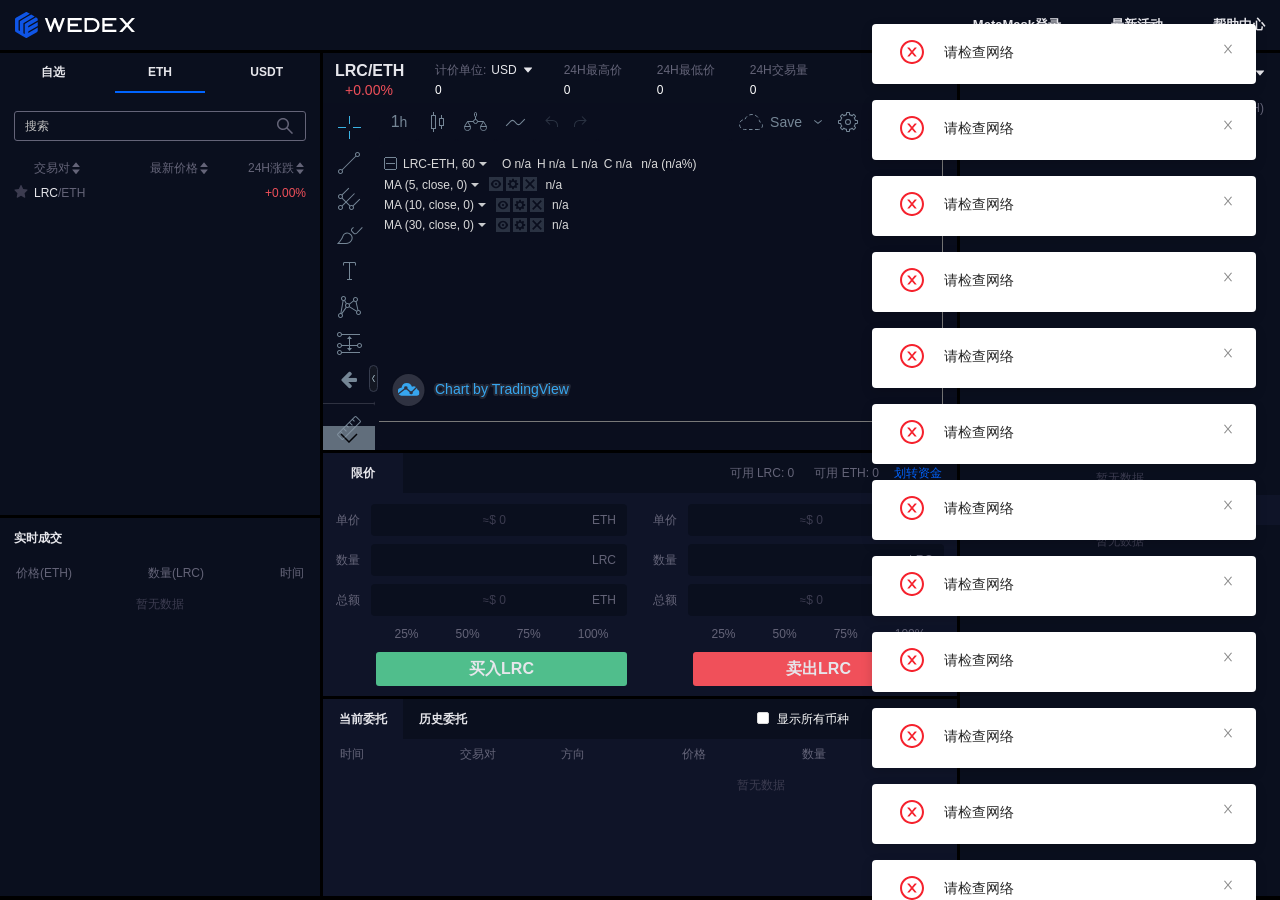
==== commit 3222f3c1: "init" ====
--- a/index.html
+++ b/index.html
@@ -1 +1 @@
-<!doctype html><html lang="en"><head><meta charset="utf-8"/><link rel="shortcut icon" href="/favicon.ico"/><script src="/datafeeds/udf/dist/polyfills.js"></script><script src="/datafeeds/udf/dist/bundle.js"></script><script src="http://at.alicdn.com/t/font_1553841_d3sccq4m07v.js"></script><meta name="viewport" content="width=device-width,initial-scale=1,shrink-to-fit=no"><meta name="theme-color" content="#000000"/><link rel="manifest" href="/manifest.json"/><title>WEDEX</title><link href="/static/css/2.0036fa6e.chunk.css" rel="stylesheet"><link href="/static/css/main.0fdf0e84.chunk.css" rel="stylesheet"></head><body><noscript>You need to enable JavaScript to run this app.</noscript><div id="root"></div><script>!function(i){function e(e){for(var r,t,n=e[0],o=e[1],u=e[2],l=0,f=[];l<n.length;l++)t=n[l],Object.prototype.hasOwnProperty.call(p,t)&&p[t]&&f.push(p[t][0]),p[t]=0;for(r in o)Object.prototype.hasOwnProperty.call(o,r)&&(i[r]=o[r]);for(s&&s(e);f.length;)f.shift()();return c.push.apply(c,u||[]),a()}function a(){for(var e,r=0;r<c.length;r++){for(var t=c[r],n=!0,o=1;o<t.length;o++){var u=t[o];0!==p[u]&&(n=!1)}n&&(c.splice(r--,1),e=l(l.s=t[0]))}return e}var t={},p={1:0},c=[];function l(e){if(t[e])return t[e].exports;var r=t[e]={i:e,l:!1,exports:{}};return i[e].call(r.exports,r,r.exports,l),r.l=!0,r.exports}l.m=i,l.c=t,l.d=function(e,r,t){l.o(e,r)||Object.defineProperty(e,r,{enumerable:!0,get:t})},l.r=function(e){"undefined"!=typeof Symbol&&Symbol.toStringTag&&Object.defineProperty(e,Symbol.toStringTag,{value:"Module"}),Object.defineProperty(e,"__esModule",{value:!0})},l.t=function(r,e){if(1&e&&(r=l(r)),8&e)return r;if(4&e&&"object"==typeof r&&r&&r.__esModule)return r;var t=Object.create(null);if(l.r(t),Object.defineProperty(t,"default",{enumerable:!0,value:r}),2&e&&"string"!=typeof r)for(var n in r)l.d(t,n,function(e){return r[e]}.bind(null,n));return t},l.n=function(e){var r=e&&e.__esModule?function(){return e.default}:function(){return e};return l.d(r,"a",r),r},l.o=function(e,r){return Object.prototype.hasOwnProperty.call(e,r)},l.p="/";var r=this.webpackJsonpwedex=this.webpackJsonpwedex||[],n=r.push.bind(r);r.push=e,r=r.slice();for(var o=0;o<r.length;o++)e(r[o]);var s=n;a()}([])</script><script src="/static/js/2.290eb07b.chunk.js"></script><script src="/static/js/main.b481781b.chunk.js"></script></body></html>+<!doctype html><html lang="en"><head><meta charset="utf-8"/><link rel="shortcut icon" href="/favicon.ico"/><script src="/datafeeds/udf/dist/polyfills.js"></script><script src="/datafeeds/udf/dist/bundle.js"></script><script src="http://at.alicdn.com/t/font_1553841_d3sccq4m07v.js"></script><meta name="viewport" content="width=device-width,initial-scale=1,shrink-to-fit=no"><meta name="theme-color" content="#000000"/><link rel="manifest" href="/manifest.json"/><title>WEDEX</title><link href="/static/css/2.bc5b1d8a.chunk.css" rel="stylesheet"><link href="/static/css/main.0fdf0e84.chunk.css" rel="stylesheet"></head><body><noscript>You need to enable JavaScript to run this app.</noscript><div id="root"></div><script>!function(i){function e(e){for(var r,t,n=e[0],o=e[1],u=e[2],l=0,f=[];l<n.length;l++)t=n[l],Object.prototype.hasOwnProperty.call(p,t)&&p[t]&&f.push(p[t][0]),p[t]=0;for(r in o)Object.prototype.hasOwnProperty.call(o,r)&&(i[r]=o[r]);for(s&&s(e);f.length;)f.shift()();return c.push.apply(c,u||[]),a()}function a(){for(var e,r=0;r<c.length;r++){for(var t=c[r],n=!0,o=1;o<t.length;o++){var u=t[o];0!==p[u]&&(n=!1)}n&&(c.splice(r--,1),e=l(l.s=t[0]))}return e}var t={},p={1:0},c=[];function l(e){if(t[e])return t[e].exports;var r=t[e]={i:e,l:!1,exports:{}};return i[e].call(r.exports,r,r.exports,l),r.l=!0,r.exports}l.m=i,l.c=t,l.d=function(e,r,t){l.o(e,r)||Object.defineProperty(e,r,{enumerable:!0,get:t})},l.r=function(e){"undefined"!=typeof Symbol&&Symbol.toStringTag&&Object.defineProperty(e,Symbol.toStringTag,{value:"Module"}),Object.defineProperty(e,"__esModule",{value:!0})},l.t=function(r,e){if(1&e&&(r=l(r)),8&e)return r;if(4&e&&"object"==typeof r&&r&&r.__esModule)return r;var t=Object.create(null);if(l.r(t),Object.defineProperty(t,"default",{enumerable:!0,value:r}),2&e&&"string"!=typeof r)for(var n in r)l.d(t,n,function(e){return r[e]}.bind(null,n));return t},l.n=function(e){var r=e&&e.__esModule?function(){return e.default}:function(){return e};return l.d(r,"a",r),r},l.o=function(e,r){return Object.prototype.hasOwnProperty.call(e,r)},l.p="/";var r=this.webpackJsonpwedex=this.webpackJsonpwedex||[],n=r.push.bind(r);r.push=e,r=r.slice();for(var o=0;o<r.length;o++)e(r[o]);var s=n;a()}([])</script><script src="/static/js/2.98aadec9.chunk.js"></script><script src="/static/js/main.df345a53.chunk.js"></script></body></html>
--- a/static/css/2.bc5b1d8a.chunk.css
+++ b/static/css/2.bc5b1d8a.chunk.css
@@ -0,0 +1,2 @@
+body,html{width:100%;height:100%}input::-ms-clear,input::-ms-reveal{display:none}*,:after,:before{-webkit-box-sizing:border-box;box-sizing:border-box}html{font-family:sans-serif;line-height:1.15;-webkit-text-size-adjust:100%;-ms-text-size-adjust:100%;-ms-overflow-style:scrollbar;-webkit-tap-highlight-color:rgba(0,0,0,0)}@-ms-viewport{width:device-width}article,aside,dialog,figcaption,figure,footer,header,hgroup,main,nav,section{display:block}body{margin:0;color:rgba(0,0,0,.65);font-size:12px;font-family:-apple-system,BlinkMacSystemFont,Segoe UI,PingFang SC,Hiragino Sans GB,Microsoft YaHei,Helvetica Neue,Helvetica,Arial,sans-serif,Apple Color Emoji,Segoe UI Emoji,Segoe UI Symbol;font-variant:tabular-nums;line-height:1.5;background-color:#0a0f1e;-webkit-font-feature-settings:"tnum","tnum";font-feature-settings:"tnum","tnum"}[tabindex="-1"]:focus{outline:none!important}hr{-webkit-box-sizing:content-box;box-sizing:content-box;height:0;overflow:visible}h1,h2,h3,h4,h5,h6{margin-top:0;margin-bottom:.5em;color:rgba(0,0,0,.85);font-weight:500}p{margin-top:0;margin-bottom:1em}abbr[data-original-title],abbr[title]{text-decoration:underline;-webkit-text-decoration:underline dotted;text-decoration:underline dotted;border-bottom:0;cursor:help}address{margin-bottom:1em;font-style:normal;line-height:inherit}input[type=number],input[type=password],input[type=text],textarea{-webkit-appearance:none}dl,ol,ul{margin-top:0;margin-bottom:1em}ol ol,ol ul,ul ol,ul ul{margin-bottom:0}dt{font-weight:500}dd{margin-bottom:.5em;margin-left:0}blockquote{margin:0 0 1em}dfn{font-style:italic}b,strong{font-weight:bolder}small{font-size:80%}sub,sup{position:relative;font-size:75%;line-height:0;vertical-align:baseline}sub{bottom:-.25em}sup{top:-.5em}a{color:#1890ff;text-decoration:none;background-color:transparent;outline:none;cursor:pointer;-webkit-transition:color .3s;transition:color .3s;-webkit-text-decoration-skip:objects}a:hover{color:#40a9ff}a:active{color:#096dd9}a:active,a:hover{text-decoration:none;outline:0}a[disabled]{color:rgba(0,0,0,.25);cursor:not-allowed;pointer-events:none}code,kbd,pre,samp{font-size:1em;font-family:SFMono-Regular,Consolas,Liberation Mono,Menlo,Courier,monospace}pre{margin-top:0;margin-bottom:1em;overflow:auto}figure{margin:0 0 1em}img{vertical-align:middle;border-style:none}svg:not(:root){overflow:hidden}[role=button],a,area,button,input:not([type=range]),label,select,summary,textarea{-ms-touch-action:manipulation;touch-action:manipulation}table{border-collapse:collapse}caption{padding-top:.75em;padding-bottom:.3em;color:rgba(0,0,0,.45);text-align:left;caption-side:bottom}th{text-align:inherit}button,input,optgroup,select,textarea{margin:0;color:inherit;font-size:inherit;font-family:inherit;line-height:inherit}button,input{overflow:visible}button,select{text-transform:none}[type=reset],[type=submit],button,html [type=button]{-webkit-appearance:button}[type=button]::-moz-focus-inner,[type=reset]::-moz-focus-inner,[type=submit]::-moz-focus-inner,button::-moz-focus-inner{padding:0;border-style:none}input[type=checkbox],input[type=radio]{-webkit-box-sizing:border-box;box-sizing:border-box;padding:0}input[type=date],input[type=datetime-local],input[type=month],input[type=time]{-webkit-appearance:listbox}textarea{overflow:auto;resize:vertical}fieldset{min-width:0;margin:0;padding:0;border:0}legend{display:block;width:100%;max-width:100%;margin-bottom:.5em;padding:0;color:inherit;font-size:1.5em;line-height:inherit;white-space:normal}progress{vertical-align:baseline}[type=number]::-webkit-inner-spin-button,[type=number]::-webkit-outer-spin-button{height:auto}[type=search]{outline-offset:-2px;-webkit-appearance:none}[type=search]::-webkit-search-cancel-button,[type=search]::-webkit-search-decoration{-webkit-appearance:none}::-webkit-file-upload-button{font:inherit;-webkit-appearance:button}output{display:inline-block}summary{display:list-item}template{display:none}[hidden]{display:none!important}mark{padding:.2em;background-color:#feffe6}::-moz-selection{color:#fff;background:#1890ff}::selection{color:#fff;background:#1890ff}.clearfix{zoom:1}.clearfix:after,.clearfix:before{display:table;content:""}.clearfix:after{clear:both}.anticon{display:inline-block;color:inherit;font-style:normal;line-height:0;text-align:center;text-transform:none;vertical-align:-.125em;text-rendering:optimizeLegibility;-webkit-font-smoothing:antialiased;-moz-osx-font-smoothing:grayscale}.anticon>*{line-height:1}.anticon svg{display:inline-block}.anticon:before{display:none}.anticon .anticon-icon{display:block}.anticon[tabindex]{cursor:pointer}.anticon-spin,.anticon-spin:before{display:inline-block;-webkit-animation:loadingCircle 1s linear infinite;animation:loadingCircle 1s linear infinite}.fade-appear,.fade-enter,.fade-leave{-webkit-animation-duration:.2s;animation-duration:.2s;-webkit-animation-fill-mode:both;animation-fill-mode:both;-webkit-animation-play-state:paused;animation-play-state:paused}.fade-appear.fade-appear-active,.fade-enter.fade-enter-active{-webkit-animation-name:antFadeIn;animation-name:antFadeIn;-webkit-animation-play-state:running;animation-play-state:running}.fade-leave.fade-leave-active{-webkit-animation-name:antFadeOut;animation-name:antFadeOut;-webkit-animation-play-state:running;animation-play-state:running;pointer-events:none}.fade-appear,.fade-enter{opacity:0}.fade-appear,.fade-enter,.fade-leave{-webkit-animation-timing-function:linear;animation-timing-function:linear}@-webkit-keyframes antFadeIn{0%{opacity:0}to{opacity:1}}@keyframes antFadeIn{0%{opacity:0}to{opacity:1}}@-webkit-keyframes antFadeOut{0%{opacity:1}to{opacity:0}}@keyframes antFadeOut{0%{opacity:1}to{opacity:0}}.move-up-appear,.move-up-enter,.move-up-leave{-webkit-animation-duration:.2s;animation-duration:.2s;-webkit-animation-fill-mode:both;animation-fill-mode:both;-webkit-animation-play-state:paused;animation-play-state:paused}.move-up-appear.move-up-appear-active,.move-up-enter.move-up-enter-active{-webkit-animation-name:antMoveUpIn;animation-name:antMoveUpIn;-webkit-animation-play-state:running;animation-play-state:running}.move-up-leave.move-up-leave-active{-webkit-animation-name:antMoveUpOut;animation-name:antMoveUpOut;-webkit-animation-play-state:running;animation-play-state:running;pointer-events:none}.move-up-appear,.move-up-enter{opacity:0;-webkit-animation-timing-function:cubic-bezier(.08,.82,.17,1);animation-timing-function:cubic-bezier(.08,.82,.17,1)}.move-up-leave{-webkit-animation-timing-function:cubic-bezier(.6,.04,.98,.34);animation-timing-function:cubic-bezier(.6,.04,.98,.34)}.move-down-appear,.move-down-enter,.move-down-leave{-webkit-animation-duration:.2s;animation-duration:.2s;-webkit-animation-fill-mode:both;animation-fill-mode:both;-webkit-animation-play-state:paused;animation-play-state:paused}.move-down-appear.move-down-appear-active,.move-down-enter.move-down-enter-active{-webkit-animation-name:antMoveDownIn;animation-name:antMoveDownIn;-webkit-animation-play-state:running;animation-play-state:running}.move-down-leave.move-down-leave-active{-webkit-animation-name:antMoveDownOut;animation-name:antMoveDownOut;-webkit-animation-play-state:running;animation-play-state:running;pointer-events:none}.move-down-appear,.move-down-enter{opacity:0;-webkit-animation-timing-function:cubic-bezier(.08,.82,.17,1);animation-timing-function:cubic-bezier(.08,.82,.17,1)}.move-down-leave{-webkit-animation-timing-function:cubic-bezier(.6,.04,.98,.34);animation-timing-function:cubic-bezier(.6,.04,.98,.34)}.move-left-appear,.move-left-enter,.move-left-leave{-webkit-animation-duration:.2s;animation-duration:.2s;-webkit-animation-fill-mode:both;animation-fill-mode:both;-webkit-animation-play-state:paused;animation-play-state:paused}.move-left-appear.move-left-appear-active,.move-left-enter.move-left-enter-active{-webkit-animation-name:antMoveLeftIn;animation-name:antMoveLeftIn;-webkit-animation-play-state:running;animation-play-state:running}.move-left-leave.move-left-leave-active{-webkit-animation-name:antMoveLeftOut;animation-name:antMoveLeftOut;-webkit-animation-play-state:running;animation-play-state:running;pointer-events:none}.move-left-appear,.move-left-enter{opacity:0;-webkit-animation-timing-function:cubic-bezier(.08,.82,.17,1);animation-timing-function:cubic-bezier(.08,.82,.17,1)}.move-left-leave{-webkit-animation-timing-function:cubic-bezier(.6,.04,.98,.34);animation-timing-function:cubic-bezier(.6,.04,.98,.34)}.move-right-appear,.move-right-enter,.move-right-leave{-webkit-animation-duration:.2s;animation-duration:.2s;-webkit-animation-fill-mode:both;animation-fill-mode:both;-webkit-animation-play-state:paused;animation-play-state:paused}.move-right-appear.move-right-appear-active,.move-right-enter.move-right-enter-active{-webkit-animation-name:antMoveRightIn;animation-name:antMoveRightIn;-webkit-animation-play-state:running;animation-play-state:running}.move-right-leave.move-right-leave-active{-webkit-animation-name:antMoveRightOut;animation-name:antMoveRightOut;-webkit-animation-play-state:running;animation-play-state:running;pointer-events:none}.move-right-appear,.move-right-enter{opacity:0;-webkit-animation-timing-function:cubic-bezier(.08,.82,.17,1);animation-timing-function:cubic-bezier(.08,.82,.17,1)}.move-right-leave{-webkit-animation-timing-function:cubic-bezier(.6,.04,.98,.34);animation-timing-function:cubic-bezier(.6,.04,.98,.34)}@-webkit-keyframes antMoveDownIn{0%{-webkit-transform:translateY(100%);transform:translateY(100%);-webkit-transform-origin:0 0;transform-origin:0 0;opacity:0}to{-webkit-transform:translateY(0);transform:translateY(0);-webkit-transform-origin:0 0;transform-origin:0 0;opacity:1}}@keyframes antMoveDownIn{0%{-webkit-transform:translateY(100%);transform:translateY(100%);-webkit-transform-origin:0 0;transform-origin:0 0;opacity:0}to{-webkit-transform:translateY(0);transform:translateY(0);-webkit-transform-origin:0 0;transform-origin:0 0;opacity:1}}@-webkit-keyframes antMoveDownOut{0%{-webkit-transform:translateY(0);transform:translateY(0);-webkit-transform-origin:0 0;transform-origin:0 0;opacity:1}to{-webkit-transform:translateY(100%);transform:translateY(100%);-webkit-transform-origin:0 0;transform-origin:0 0;opacity:0}}@keyframes antMoveDownOut{0%{-webkit-transform:translateY(0);transform:translateY(0);-webkit-transform-origin:0 0;transform-origin:0 0;opacity:1}to{-webkit-transform:translateY(100%);transform:translateY(100%);-webkit-transform-origin:0 0;transform-origin:0 0;opacity:0}}@-webkit-keyframes antMoveLeftIn{0%{-webkit-transform:translateX(-100%);transform:translateX(-100%);-webkit-transform-origin:0 0;transform-origin:0 0;opacity:0}to{-webkit-transform:translateX(0);transform:translateX(0);-webkit-transform-origin:0 0;transform-origin:0 0;opacity:1}}@keyframes antMoveLeftIn{0%{-webkit-transform:translateX(-100%);transform:translateX(-100%);-webkit-transform-origin:0 0;transform-origin:0 0;opacity:0}to{-webkit-transform:translateX(0);transform:translateX(0);-webkit-transform-origin:0 0;transform-origin:0 0;opacity:1}}@-webkit-keyframes antMoveLeftOut{0%{-webkit-transform:translateX(0);transform:translateX(0);-webkit-transform-origin:0 0;transform-origin:0 0;opacity:1}to{-webkit-transform:translateX(-100%);transform:translateX(-100%);-webkit-transform-origin:0 0;transform-origin:0 0;opacity:0}}@keyframes antMoveLeftOut{0%{-webkit-transform:translateX(0);transform:translateX(0);-webkit-transform-origin:0 0;transform-origin:0 0;opacity:1}to{-webkit-transform:translateX(-100%);transform:translateX(-100%);-webkit-transform-origin:0 0;transform-origin:0 0;opacity:0}}@-webkit-keyframes antMoveRightIn{0%{-webkit-transform:translateX(100%);transform:translateX(100%);-webkit-transform-origin:0 0;transform-origin:0 0;opacity:0}to{-webkit-transform:translateX(0);transform:translateX(0);-webkit-transform-origin:0 0;transform-origin:0 0;opacity:1}}@keyframes antMoveRightIn{0%{-webkit-transform:translateX(100%);transform:translateX(100%);-webkit-transform-origin:0 0;transform-origin:0 0;opacity:0}to{-webkit-transform:translateX(0);transform:translateX(0);-webkit-transform-origin:0 0;transform-origin:0 0;opacity:1}}@-webkit-keyframes antMoveRightOut{0%{-webkit-transform:translateX(0);transform:translateX(0);-webkit-transform-origin:0 0;transform-origin:0 0;opacity:1}to{-webkit-transform:translateX(100%);transform:translateX(100%);-webkit-transform-origin:0 0;transform-origin:0 0;opacity:0}}@keyframes antMoveRightOut{0%{-webkit-transform:translateX(0);transform:translateX(0);-webkit-transform-origin:0 0;transform-origin:0 0;opacity:1}to{-webkit-transform:translateX(100%);transform:translateX(100%);-webkit-transform-origin:0 0;transform-origin:0 0;opacity:0}}@-webkit-keyframes antMoveUpIn{0%{-webkit-transform:translateY(-100%);transform:translateY(-100%);-webkit-transform-origin:0 0;transform-origin:0 0;opacity:0}to{-webkit-transform:translateY(0);transform:translateY(0);-webkit-transform-origin:0 0;transform-origin:0 0;opacity:1}}@keyframes antMoveUpIn{0%{-webkit-transform:translateY(-100%);transform:translateY(-100%);-webkit-transform-origin:0 0;transform-origin:0 0;opacity:0}to{-webkit-transform:translateY(0);transform:translateY(0);-webkit-transform-origin:0 0;transform-origin:0 0;opacity:1}}@-webkit-keyframes antMoveUpOut{0%{-webkit-transform:translateY(0);transform:translateY(0);-webkit-transform-origin:0 0;transform-origin:0 0;opacity:1}to{-webkit-transform:translateY(-100%);transform:translateY(-100%);-webkit-transform-origin:0 0;transform-origin:0 0;opacity:0}}@keyframes antMoveUpOut{0%{-webkit-transform:translateY(0);transform:translateY(0);-webkit-transform-origin:0 0;transform-origin:0 0;opacity:1}to{-webkit-transform:translateY(-100%);transform:translateY(-100%);-webkit-transform-origin:0 0;transform-origin:0 0;opacity:0}}@-webkit-keyframes loadingCircle{to{-webkit-transform:rotate(1turn);transform:rotate(1turn)}}@keyframes loadingCircle{to{-webkit-transform:rotate(1turn);transform:rotate(1turn)}}[ant-click-animating-without-extra-node=true],[ant-click-animating=true]{position:relative}html{--antd-wave-shadow-color:#1890ff}.ant-click-animating-node,[ant-click-animating-without-extra-node=true]:after{position:absolute;top:0;right:0;bottom:0;left:0;display:block;border-radius:inherit;-webkit-box-shadow:0 0 0 0 #1890ff;box-shadow:0 0 0 0 #1890ff;-webkit-box-shadow:0 0 0 0 var(--antd-wave-shadow-color);box-shadow:0 0 0 0 var(--antd-wave-shadow-color);opacity:.2;-webkit-animation:fadeEffect 2s cubic-bezier(.08,.82,.17,1),waveEffect .4s cubic-bezier(.08,.82,.17,1);animation:fadeEffect 2s cubic-bezier(.08,.82,.17,1),waveEffect .4s cubic-bezier(.08,.82,.17,1);-webkit-animation-fill-mode:forwards;animation-fill-mode:forwards;content:"";pointer-events:none}@-webkit-keyframes waveEffect{to{-webkit-box-shadow:0 0 0 #1890ff;box-shadow:0 0 0 #1890ff;-webkit-box-shadow:0 0 0 6px #1890ff;box-shadow:0 0 0 6px #1890ff;-webkit-box-shadow:0 0 0 6px var(--antd-wave-shadow-color);box-shadow:0 0 0 6px var(--antd-wave-shadow-color)}}@keyframes waveEffect{to{-webkit-box-shadow:0 0 0 #1890ff;box-shadow:0 0 0 #1890ff;-webkit-box-shadow:0 0 0 6px #1890ff;box-shadow:0 0 0 6px #1890ff;-webkit-box-shadow:0 0 0 6px var(--antd-wave-shadow-color);box-shadow:0 0 0 6px var(--antd-wave-shadow-color)}}@-webkit-keyframes fadeEffect{to{opacity:0}}@keyframes fadeEffect{to{opacity:0}}.slide-up-appear,.slide-up-enter,.slide-up-leave{-webkit-animation-duration:.2s;animation-duration:.2s;-webkit-animation-fill-mode:both;animation-fill-mode:both;-webkit-animation-play-state:paused;animation-play-state:paused}.slide-up-appear.slide-up-appear-active,.slide-up-enter.slide-up-enter-active{-webkit-animation-name:antSlideUpIn;animation-name:antSlideUpIn;-webkit-animation-play-state:running;animation-play-state:running}.slide-up-leave.slide-up-leave-active{-webkit-animation-name:antSlideUpOut;animation-name:antSlideUpOut;-webkit-animation-play-state:running;animation-play-state:running;pointer-events:none}.slide-up-appear,.slide-up-enter{opacity:0;-webkit-animation-timing-function:cubic-bezier(.23,1,.32,1);animation-timing-function:cubic-bezier(.23,1,.32,1)}.slide-up-leave{-webkit-animation-timing-function:cubic-bezier(.755,.05,.855,.06);animation-timing-function:cubic-bezier(.755,.05,.855,.06)}.slide-down-appear,.slide-down-enter,.slide-down-leave{-webkit-animation-duration:.2s;animation-duration:.2s;-webkit-animation-fill-mode:both;animation-fill-mode:both;-webkit-animation-play-state:paused;animation-play-state:paused}.slide-down-appear.slide-down-appear-active,.slide-down-enter.slide-down-enter-active{-webkit-animation-name:antSlideDownIn;animation-name:antSlideDownIn;-webkit-animation-play-state:running;animation-play-state:running}.slide-down-leave.slide-down-leave-active{-webkit-animation-name:antSlideDownOut;animation-name:antSlideDownOut;-webkit-animation-play-state:running;animation-play-state:running;pointer-events:none}.slide-down-appear,.slide-down-enter{opacity:0;-webkit-animation-timing-function:cubic-bezier(.23,1,.32,1);animation-timing-function:cubic-bezier(.23,1,.32,1)}.slide-down-leave{-webkit-animation-timing-function:cubic-bezier(.755,.05,.855,.06);animation-timing-function:cubic-bezier(.755,.05,.855,.06)}.slide-left-appear,.slide-left-enter,.slide-left-leave{-webkit-animation-duration:.2s;animation-duration:.2s;-webkit-animation-fill-mode:both;animation-fill-mode:both;-webkit-animation-play-state:paused;animation-play-state:paused}.slide-left-appear.slide-left-appear-active,.slide-left-enter.slide-left-enter-active{-webkit-animation-name:antSlideLeftIn;animation-name:antSlideLeftIn;-webkit-animation-play-state:running;animation-play-state:running}.slide-left-leave.slide-left-leave-active{-webkit-animation-name:antSlideLeftOut;animation-name:antSlideLeftOut;-webkit-animation-play-state:running;animation-play-state:running;pointer-events:none}.slide-left-appear,.slide-left-enter{opacity:0;-webkit-animation-timing-function:cubic-bezier(.23,1,.32,1);animation-timing-function:cubic-bezier(.23,1,.32,1)}.slide-left-leave{-webkit-animation-timing-function:cubic-bezier(.755,.05,.855,.06);animation-timing-function:cubic-bezier(.755,.05,.855,.06)}.slide-right-appear,.slide-right-enter,.slide-right-leave{-webkit-animation-duration:.2s;animation-duration:.2s;-webkit-animation-fill-mode:both;animation-fill-mode:both;-webkit-animation-play-state:paused;animation-play-state:paused}.slide-right-appear.slide-right-appear-active,.slide-right-enter.slide-right-enter-active{-webkit-animation-name:antSlideRightIn;animation-name:antSlideRightIn;-webkit-animation-play-state:running;animation-play-state:running}.slide-right-leave.slide-right-leave-active{-webkit-animation-name:antSlideRightOut;animation-name:antSlideRightOut;-webkit-animation-play-state:running;animation-play-state:running;pointer-events:none}.slide-right-appear,.slide-right-enter{opacity:0;-webkit-animation-timing-function:cubic-bezier(.23,1,.32,1);animation-timing-function:cubic-bezier(.23,1,.32,1)}.slide-right-leave{-webkit-animation-timing-function:cubic-bezier(.755,.05,.855,.06);animation-timing-function:cubic-bezier(.755,.05,.855,.06)}@-webkit-keyframes antSlideUpIn{0%{-webkit-transform:scaleY(.8);transform:scaleY(.8);-webkit-transform-origin:0 0;transform-origin:0 0;opacity:0}to{-webkit-transform:scaleY(1);transform:scaleY(1);-webkit-transform-origin:0 0;transform-origin:0 0;opacity:1}}@keyframes antSlideUpIn{0%{-webkit-transform:scaleY(.8);transform:scaleY(.8);-webkit-transform-origin:0 0;transform-origin:0 0;opacity:0}to{-webkit-transform:scaleY(1);transform:scaleY(1);-webkit-transform-origin:0 0;transform-origin:0 0;opacity:1}}@-webkit-keyframes antSlideUpOut{0%{-webkit-transform:scaleY(1);transform:scaleY(1);-webkit-transform-origin:0 0;transform-origin:0 0;opacity:1}to{-webkit-transform:scaleY(.8);transform:scaleY(.8);-webkit-transform-origin:0 0;transform-origin:0 0;opacity:0}}@keyframes antSlideUpOut{0%{-webkit-transform:scaleY(1);transform:scaleY(1);-webkit-transform-origin:0 0;transform-origin:0 0;opacity:1}to{-webkit-transform:scaleY(.8);transform:scaleY(.8);-webkit-transform-origin:0 0;transform-origin:0 0;opacity:0}}@-webkit-keyframes antSlideDownIn{0%{-webkit-transform:scaleY(.8);transform:scaleY(.8);-webkit-transform-origin:100% 100%;transform-origin:100% 100%;opacity:0}to{-webkit-transform:scaleY(1);transform:scaleY(1);-webkit-transform-origin:100% 100%;transform-origin:100% 100%;opacity:1}}@keyframes antSlideDownIn{0%{-webkit-transform:scaleY(.8);transform:scaleY(.8);-webkit-transform-origin:100% 100%;transform-origin:100% 100%;opacity:0}to{-webkit-transform:scaleY(1);transform:scaleY(1);-webkit-transform-origin:100% 100%;transform-origin:100% 100%;opacity:1}}@-webkit-keyframes antSlideDownOut{0%{-webkit-transform:scaleY(1);transform:scaleY(1);-webkit-transform-origin:100% 100%;transform-origin:100% 100%;opacity:1}to{-webkit-transform:scaleY(.8);transform:scaleY(.8);-webkit-transform-origin:100% 100%;transform-origin:100% 100%;opacity:0}}@keyframes antSlideDownOut{0%{-webkit-transform:scaleY(1);transform:scaleY(1);-webkit-transform-origin:100% 100%;transform-origin:100% 100%;opacity:1}to{-webkit-transform:scaleY(.8);transform:scaleY(.8);-webkit-transform-origin:100% 100%;transform-origin:100% 100%;opacity:0}}@-webkit-keyframes antSlideLeftIn{0%{-webkit-transform:scaleX(.8);transform:scaleX(.8);-webkit-transform-origin:0 0;transform-origin:0 0;opacity:0}to{-webkit-transform:scaleX(1);transform:scaleX(1);-webkit-transform-origin:0 0;transform-origin:0 0;opacity:1}}@keyframes antSlideLeftIn{0%{-webkit-transform:scaleX(.8);transform:scaleX(.8);-webkit-transform-origin:0 0;transform-origin:0 0;opacity:0}to{-webkit-transform:scaleX(1);transform:scaleX(1);-webkit-transform-origin:0 0;transform-origin:0 0;opacity:1}}@-webkit-keyframes antSlideLeftOut{0%{-webkit-transform:scaleX(1);transform:scaleX(1);-webkit-transform-origin:0 0;transform-origin:0 0;opacity:1}to{-webkit-transform:scaleX(.8);transform:scaleX(.8);-webkit-transform-origin:0 0;transform-origin:0 0;opacity:0}}@keyframes antSlideLeftOut{0%{-webkit-transform:scaleX(1);transform:scaleX(1);-webkit-transform-origin:0 0;transform-origin:0 0;opacity:1}to{-webkit-transform:scaleX(.8);transform:scaleX(.8);-webkit-transform-origin:0 0;transform-origin:0 0;opacity:0}}@-webkit-keyframes antSlideRightIn{0%{-webkit-transform:scaleX(.8);transform:scaleX(.8);-webkit-transform-origin:100% 0;transform-origin:100% 0;opacity:0}to{-webkit-transform:scaleX(1);transform:scaleX(1);-webkit-transform-origin:100% 0;transform-origin:100% 0;opacity:1}}@keyframes antSlideRightIn{0%{-webkit-transform:scaleX(.8);transform:scaleX(.8);-webkit-transform-origin:100% 0;transform-origin:100% 0;opacity:0}to{-webkit-transform:scaleX(1);transform:scaleX(1);-webkit-transform-origin:100% 0;transform-origin:100% 0;opacity:1}}@-webkit-keyframes antSlideRightOut{0%{-webkit-transform:scaleX(1);transform:scaleX(1);-webkit-transform-origin:100% 0;transform-origin:100% 0;opacity:1}to{-webkit-transform:scaleX(.8);transform:scaleX(.8);-webkit-transform-origin:100% 0;transform-origin:100% 0;opacity:0}}@keyframes antSlideRightOut{0%{-webkit-transform:scaleX(1);transform:scaleX(1);-webkit-transform-origin:100% 0;transform-origin:100% 0;opacity:1}to{-webkit-transform:scaleX(.8);transform:scaleX(.8);-webkit-transform-origin:100% 0;transform-origin:100% 0;opacity:0}}.swing-appear,.swing-enter{-webkit-animation-duration:.2s;animation-duration:.2s;-webkit-animation-fill-mode:both;animation-fill-mode:both;-webkit-animation-play-state:paused;animation-play-state:paused}.swing-appear.swing-appear-active,.swing-enter.swing-enter-active{-webkit-animation-name:antSwingIn;animation-name:antSwingIn;-webkit-animation-play-state:running;animation-play-state:running}@-webkit-keyframes antSwingIn{0%,to{-webkit-transform:translateX(0);transform:translateX(0)}20%{-webkit-transform:translateX(-10px);transform:translateX(-10px)}40%{-webkit-transform:translateX(10px);transform:translateX(10px)}60%{-webkit-transform:translateX(-5px);transform:translateX(-5px)}80%{-webkit-transform:translateX(5px);transform:translateX(5px)}}@keyframes antSwingIn{0%,to{-webkit-transform:translateX(0);transform:translateX(0)}20%{-webkit-transform:translateX(-10px);transform:translateX(-10px)}40%{-webkit-transform:translateX(10px);transform:translateX(10px)}60%{-webkit-transform:translateX(-5px);transform:translateX(-5px)}80%{-webkit-transform:translateX(5px);transform:translateX(5px)}}.zoom-appear,.zoom-enter,.zoom-leave{-webkit-animation-duration:.2s;animation-duration:.2s;-webkit-animation-fill-mode:both;animation-fill-mode:both;-webkit-animation-play-state:paused;animation-play-state:paused}.zoom-appear.zoom-appear-active,.zoom-enter.zoom-enter-active{-webkit-animation-name:antZoomIn;animation-name:antZoomIn;-webkit-animation-play-state:running;animation-play-state:running}.zoom-leave.zoom-leave-active{-webkit-animation-name:antZoomOut;animation-name:antZoomOut;-webkit-animation-play-state:running;animation-play-state:running;pointer-events:none}.zoom-appear,.zoom-enter{-webkit-transform:scale(0);-ms-transform:scale(0);transform:scale(0);opacity:0;-webkit-animation-timing-function:cubic-bezier(.08,.82,.17,1);animation-timing-function:cubic-bezier(.08,.82,.17,1)}.zoom-leave{-webkit-animation-timing-function:cubic-bezier(.78,.14,.15,.86);animation-timing-function:cubic-bezier(.78,.14,.15,.86)}.zoom-big-appear,.zoom-big-enter,.zoom-big-leave{-webkit-animation-duration:.2s;animation-duration:.2s;-webkit-animation-fill-mode:both;animation-fill-mode:both;-webkit-animation-play-state:paused;animation-play-state:paused}.zoom-big-appear.zoom-big-appear-active,.zoom-big-enter.zoom-big-enter-active{-webkit-animation-name:antZoomBigIn;animation-name:antZoomBigIn;-webkit-animation-play-state:running;animation-play-state:running}.zoom-big-leave.zoom-big-leave-active{-webkit-animation-name:antZoomBigOut;animation-name:antZoomBigOut;-webkit-animation-play-state:running;animation-play-state:running;pointer-events:none}.zoom-big-appear,.zoom-big-enter{-webkit-transform:scale(0);-ms-transform:scale(0);transform:scale(0);opacity:0;-webkit-animation-timing-function:cubic-bezier(.08,.82,.17,1);animation-timing-function:cubic-bezier(.08,.82,.17,1)}.zoom-big-leave{-webkit-animation-timing-function:cubic-bezier(.78,.14,.15,.86);animation-timing-function:cubic-bezier(.78,.14,.15,.86)}.zoom-big-fast-appear,.zoom-big-fast-enter,.zoom-big-fast-leave{-webkit-animation-duration:.1s;animation-duration:.1s;-webkit-animation-fill-mode:both;animation-fill-mode:both;-webkit-animation-play-state:paused;animation-play-state:paused}.zoom-big-fast-appear.zoom-big-fast-appear-active,.zoom-big-fast-enter.zoom-big-fast-enter-active{-webkit-animation-name:antZoomBigIn;animation-name:antZoomBigIn;-webkit-animation-play-state:running;animation-play-state:running}.zoom-big-fast-leave.zoom-big-fast-leave-active{-webkit-animation-name:antZoomBigOut;animation-name:antZoomBigOut;-webkit-animation-play-state:running;animation-play-state:running;pointer-events:none}.zoom-big-fast-appear,.zoom-big-fast-enter{-webkit-transform:scale(0);-ms-transform:scale(0);transform:scale(0);opacity:0;-webkit-animation-timing-function:cubic-bezier(.08,.82,.17,1);animation-timing-function:cubic-bezier(.08,.82,.17,1)}.zoom-big-fast-leave{-webkit-animation-timing-function:cubic-bezier(.78,.14,.15,.86);animation-timing-function:cubic-bezier(.78,.14,.15,.86)}.zoom-up-appear,.zoom-up-enter,.zoom-up-leave{-webkit-animation-duration:.2s;animation-duration:.2s;-webkit-animation-fill-mode:both;animation-fill-mode:both;-webkit-animation-play-state:paused;animation-play-state:paused}.zoom-up-appear.zoom-up-appear-active,.zoom-up-enter.zoom-up-enter-active{-webkit-animation-name:antZoomUpIn;animation-name:antZoomUpIn;-webkit-animation-play-state:running;animation-play-state:running}.zoom-up-leave.zoom-up-leave-active{-webkit-animation-name:antZoomUpOut;animation-name:antZoomUpOut;-webkit-animation-play-state:running;animation-play-state:running;pointer-events:none}.zoom-up-appear,.zoom-up-enter{-webkit-transform:scale(0);-ms-transform:scale(0);transform:scale(0);opacity:0;-webkit-animation-timing-function:cubic-bezier(.08,.82,.17,1);animation-timing-function:cubic-bezier(.08,.82,.17,1)}.zoom-up-leave{-webkit-animation-timing-function:cubic-bezier(.78,.14,.15,.86);animation-timing-function:cubic-bezier(.78,.14,.15,.86)}.zoom-down-appear,.zoom-down-enter,.zoom-down-leave{-webkit-animation-duration:.2s;animation-duration:.2s;-webkit-animation-fill-mode:both;animation-fill-mode:both;-webkit-animation-play-state:paused;animation-play-state:paused}.zoom-down-appear.zoom-down-appear-active,.zoom-down-enter.zoom-down-enter-active{-webkit-animation-name:antZoomDownIn;animation-name:antZoomDownIn;-webkit-animation-play-state:running;animation-play-state:running}.zoom-down-leave.zoom-down-leave-active{-webkit-animation-name:antZoomDownOut;animation-name:antZoomDownOut;-webkit-animation-play-state:running;animation-play-state:running;pointer-events:none}.zoom-down-appear,.zoom-down-enter{-webkit-transform:scale(0);-ms-transform:scale(0);transform:scale(0);opacity:0;-webkit-animation-timing-function:cubic-bezier(.08,.82,.17,1);animation-timing-function:cubic-bezier(.08,.82,.17,1)}.zoom-down-leave{-webkit-animation-timing-function:cubic-bezier(.78,.14,.15,.86);animation-timing-function:cubic-bezier(.78,.14,.15,.86)}.zoom-left-appear,.zoom-left-enter,.zoom-left-leave{-webkit-animation-duration:.2s;animation-duration:.2s;-webkit-animation-fill-mode:both;animation-fill-mode:both;-webkit-animation-play-state:paused;animation-play-state:paused}.zoom-left-appear.zoom-left-appear-active,.zoom-left-enter.zoom-left-enter-active{-webkit-animation-name:antZoomLeftIn;animation-name:antZoomLeftIn;-webkit-animation-play-state:running;animation-play-state:running}.zoom-left-leave.zoom-left-leave-active{-webkit-animation-name:antZoomLeftOut;animation-name:antZoomLeftOut;-webkit-animation-play-state:running;animation-play-state:running;pointer-events:none}.zoom-left-appear,.zoom-left-enter{-webkit-transform:scale(0);-ms-transform:scale(0);transform:scale(0);opacity:0;-webkit-animation-timing-function:cubic-bezier(.08,.82,.17,1);animation-timing-function:cubic-bezier(.08,.82,.17,1)}.zoom-left-leave{-webkit-animation-timing-function:cubic-bezier(.78,.14,.15,.86);animation-timing-function:cubic-bezier(.78,.14,.15,.86)}.zoom-right-appear,.zoom-right-enter,.zoom-right-leave{-webkit-animation-duration:.2s;animation-duration:.2s;-webkit-animation-fill-mode:both;animation-fill-mode:both;-webkit-animation-play-state:paused;animation-play-state:paused}.zoom-right-appear.zoom-right-appear-active,.zoom-right-enter.zoom-right-enter-active{-webkit-animation-name:antZoomRightIn;animation-name:antZoomRightIn;-webkit-animation-play-state:running;animation-play-state:running}.zoom-right-leave.zoom-right-leave-active{-webkit-animation-name:antZoomRightOut;animation-name:antZoomRightOut;-webkit-animation-play-state:running;animation-play-state:running;pointer-events:none}.zoom-right-appear,.zoom-right-enter{-webkit-transform:scale(0);-ms-transform:scale(0);transform:scale(0);opacity:0;-webkit-animation-timing-function:cubic-bezier(.08,.82,.17,1);animation-timing-function:cubic-bezier(.08,.82,.17,1)}.zoom-right-leave{-webkit-animation-timing-function:cubic-bezier(.78,.14,.15,.86);animation-timing-function:cubic-bezier(.78,.14,.15,.86)}@-webkit-keyframes antZoomIn{0%{-webkit-transform:scale(.2);transform:scale(.2);opacity:0}to{-webkit-transform:scale(1);transform:scale(1);opacity:1}}@keyframes antZoomIn{0%{-webkit-transform:scale(.2);transform:scale(.2);opacity:0}to{-webkit-transform:scale(1);transform:scale(1);opacity:1}}@-webkit-keyframes antZoomOut{0%{-webkit-transform:scale(1);transform:scale(1)}to{-webkit-transform:scale(.2);transform:scale(.2);opacity:0}}@keyframes antZoomOut{0%{-webkit-transform:scale(1);transform:scale(1)}to{-webkit-transform:scale(.2);transform:scale(.2);opacity:0}}@-webkit-keyframes antZoomBigIn{0%{-webkit-transform:scale(.8);transform:scale(.8);opacity:0}to{-webkit-transform:scale(1);transform:scale(1);opacity:1}}@keyframes antZoomBigIn{0%{-webkit-transform:scale(.8);transform:scale(.8);opacity:0}to{-webkit-transform:scale(1);transform:scale(1);opacity:1}}@-webkit-keyframes antZoomBigOut{0%{-webkit-transform:scale(1);transform:scale(1)}to{-webkit-transform:scale(.8);transform:scale(.8);opacity:0}}@keyframes antZoomBigOut{0%{-webkit-transform:scale(1);transform:scale(1)}to{-webkit-transform:scale(.8);transform:scale(.8);opacity:0}}@-webkit-keyframes antZoomUpIn{0%{-webkit-transform:scale(.8);transform:scale(.8);-webkit-transform-origin:50% 0;transform-origin:50% 0;opacity:0}to{-webkit-transform:scale(1);transform:scale(1);-webkit-transform-origin:50% 0;transform-origin:50% 0}}@keyframes antZoomUpIn{0%{-webkit-transform:scale(.8);transform:scale(.8);-webkit-transform-origin:50% 0;transform-origin:50% 0;opacity:0}to{-webkit-transform:scale(1);transform:scale(1);-webkit-transform-origin:50% 0;transform-origin:50% 0}}@-webkit-keyframes antZoomUpOut{0%{-webkit-transform:scale(1);transform:scale(1);-webkit-transform-origin:50% 0;transform-origin:50% 0}to{-webkit-transform:scale(.8);transform:scale(.8);-webkit-transform-origin:50% 0;transform-origin:50% 0;opacity:0}}@keyframes antZoomUpOut{0%{-webkit-transform:scale(1);transform:scale(1);-webkit-transform-origin:50% 0;transform-origin:50% 0}to{-webkit-transform:scale(.8);transform:scale(.8);-webkit-transform-origin:50% 0;transform-origin:50% 0;opacity:0}}@-webkit-keyframes antZoomLeftIn{0%{-webkit-transform:scale(.8);transform:scale(.8);-webkit-transform-origin:0 50%;transform-origin:0 50%;opacity:0}to{-webkit-transform:scale(1);transform:scale(1);-webkit-transform-origin:0 50%;transform-origin:0 50%}}@keyframes antZoomLeftIn{0%{-webkit-transform:scale(.8);transform:scale(.8);-webkit-transform-origin:0 50%;transform-origin:0 50%;opacity:0}to{-webkit-transform:scale(1);transform:scale(1);-webkit-transform-origin:0 50%;transform-origin:0 50%}}@-webkit-keyframes antZoomLeftOut{0%{-webkit-transform:scale(1);transform:scale(1);-webkit-transform-origin:0 50%;transform-origin:0 50%}to{-webkit-transform:scale(.8);transform:scale(.8);-webkit-transform-origin:0 50%;transform-origin:0 50%;opacity:0}}@keyframes antZoomLeftOut{0%{-webkit-transform:scale(1);transform:scale(1);-webkit-transform-origin:0 50%;transform-origin:0 50%}to{-webkit-transform:scale(.8);transform:scale(.8);-webkit-transform-origin:0 50%;transform-origin:0 50%;opacity:0}}@-webkit-keyframes antZoomRightIn{0%{-webkit-transform:scale(.8);transform:scale(.8);-webkit-transform-origin:100% 50%;transform-origin:100% 50%;opacity:0}to{-webkit-transform:scale(1);transform:scale(1);-webkit-transform-origin:100% 50%;transform-origin:100% 50%}}@keyframes antZoomRightIn{0%{-webkit-transform:scale(.8);transform:scale(.8);-webkit-transform-origin:100% 50%;transform-origin:100% 50%;opacity:0}to{-webkit-transform:scale(1);transform:scale(1);-webkit-transform-origin:100% 50%;transform-origin:100% 50%}}@-webkit-keyframes antZoomRightOut{0%{-webkit-transform:scale(1);transform:scale(1);-webkit-transform-origin:100% 50%;transform-origin:100% 50%}to{-webkit-transform:scale(.8);transform:scale(.8);-webkit-transform-origin:100% 50%;transform-origin:100% 50%;opacity:0}}@keyframes antZoomRightOut{0%{-webkit-transform:scale(1);transform:scale(1);-webkit-transform-origin:100% 50%;transform-origin:100% 50%}to{-webkit-transform:scale(.8);transform:scale(.8);-webkit-transform-origin:100% 50%;transform-origin:100% 50%;opacity:0}}@-webkit-keyframes antZoomDownIn{0%{-webkit-transform:scale(.8);transform:scale(.8);-webkit-transform-origin:50% 100%;transform-origin:50% 100%;opacity:0}to{-webkit-transform:scale(1);transform:scale(1);-webkit-transform-origin:50% 100%;transform-origin:50% 100%}}@keyframes antZoomDownIn{0%{-webkit-transform:scale(.8);transform:scale(.8);-webkit-transform-origin:50% 100%;transform-origin:50% 100%;opacity:0}to{-webkit-transform:scale(1);transform:scale(1);-webkit-transform-origin:50% 100%;transform-origin:50% 100%}}@-webkit-keyframes antZoomDownOut{0%{-webkit-transform:scale(1);transform:scale(1);-webkit-transform-origin:50% 100%;transform-origin:50% 100%}to{-webkit-transform:scale(.8);transform:scale(.8);-webkit-transform-origin:50% 100%;transform-origin:50% 100%;opacity:0}}@keyframes antZoomDownOut{0%{-webkit-transform:scale(1);transform:scale(1);-webkit-transform-origin:50% 100%;transform-origin:50% 100%}to{-webkit-transform:scale(.8);transform:scale(.8);-webkit-transform-origin:50% 100%;transform-origin:50% 100%;opacity:0}}.ant-motion-collapse-legacy{overflow:hidden}.ant-motion-collapse,.ant-motion-collapse-legacy-active{-webkit-transition:height .15s cubic-bezier(.645,.045,.355,1),opacity .15s cubic-bezier(.645,.045,.355,1)!important;transition:height .15s cubic-bezier(.645,.045,.355,1),opacity .15s cubic-bezier(.645,.045,.355,1)!important}.ant-motion-collapse{overflow:hidden}.ant-spin{-webkit-box-sizing:border-box;box-sizing:border-box;margin:0;padding:0;color:rgba(0,0,0,.65);font-size:12px;font-variant:tabular-nums;line-height:1.5;list-style:none;-webkit-font-feature-settings:"tnum","tnum";font-feature-settings:"tnum","tnum";position:absolute;display:none;color:#1890ff;text-align:center;vertical-align:middle;opacity:0;-webkit-transition:-webkit-transform .3s cubic-bezier(.78,.14,.15,.86);transition:-webkit-transform .3s cubic-bezier(.78,.14,.15,.86);transition:transform .3s cubic-bezier(.78,.14,.15,.86);transition:transform .3s cubic-bezier(.78,.14,.15,.86),-webkit-transform .3s cubic-bezier(.78,.14,.15,.86)}.ant-spin-spinning{position:static;display:inline-block;opacity:1}.ant-spin-nested-loading{position:relative}.ant-spin-nested-loading>div>.ant-spin{position:absolute;top:0;left:0;z-index:4;display:block;width:100%;height:100%;max-height:400px}.ant-spin-nested-loading>div>.ant-spin .ant-spin-dot{position:absolute;top:50%;left:50%;margin:-10px}.ant-spin-nested-loading>div>.ant-spin .ant-spin-text{position:absolute;top:50%;width:100%;padding-top:6px;text-shadow:0 1px 2px #fff}.ant-spin-nested-loading>div>.ant-spin.ant-spin-show-text .ant-spin-dot{margin-top:-20px}.ant-spin-nested-loading>div>.ant-spin-sm .ant-spin-dot{margin:-7px}.ant-spin-nested-loading>div>.ant-spin-sm .ant-spin-text{padding-top:3px}.ant-spin-nested-loading>div>.ant-spin-sm.ant-spin-show-text .ant-spin-dot{margin-top:-17px}.ant-spin-nested-loading>div>.ant-spin-lg .ant-spin-dot{margin:-16px}.ant-spin-nested-loading>div>.ant-spin-lg .ant-spin-text{padding-top:12px}.ant-spin-nested-loading>div>.ant-spin-lg.ant-spin-show-text .ant-spin-dot{margin-top:-26px}.ant-spin-container{position:relative;-webkit-transition:opacity .3s;transition:opacity .3s}.ant-spin-container:after{position:absolute;top:0;right:0;bottom:0;left:0;z-index:10;display:none\9;width:100%;height:100%;background:#fff;opacity:0;-webkit-transition:all .3s;transition:all .3s;content:"";pointer-events:none}.ant-spin-blur{clear:both;overflow:hidden;opacity:.5;-webkit-user-select:none;-moz-user-select:none;-ms-user-select:none;user-select:none;pointer-events:none}.ant-spin-blur:after{opacity:.4;pointer-events:auto}.ant-spin-tip{color:rgba(0,0,0,.45)}.ant-spin-dot{position:relative;display:inline-block;font-size:20px;width:1em;height:1em}.ant-spin-dot-item{position:absolute;display:block;width:9px;height:9px;background-color:#1890ff;border-radius:100%;-webkit-transform:scale(.75);-ms-transform:scale(.75);transform:scale(.75);-webkit-transform-origin:50% 50%;-ms-transform-origin:50% 50%;transform-origin:50% 50%;opacity:.3;-webkit-animation:antSpinMove 1s linear infinite alternate;animation:antSpinMove 1s linear infinite alternate}.ant-spin-dot-item:first-child{top:0;left:0}.ant-spin-dot-item:nth-child(2){top:0;right:0;-webkit-animation-delay:.4s;animation-delay:.4s}.ant-spin-dot-item:nth-child(3){right:0;bottom:0;-webkit-animation-delay:.8s;animation-delay:.8s}.ant-spin-dot-item:nth-child(4){bottom:0;left:0;-webkit-animation-delay:1.2s;animation-delay:1.2s}.ant-spin-dot-spin{-webkit-transform:rotate(45deg);-ms-transform:rotate(45deg);transform:rotate(45deg);-webkit-animation:antRotate 1.2s linear infinite;animation:antRotate 1.2s linear infinite}.ant-spin-sm .ant-spin-dot{font-size:14px}.ant-spin-sm .ant-spin-dot i{width:6px;height:6px}.ant-spin-lg .ant-spin-dot{font-size:32px}.ant-spin-lg .ant-spin-dot i{width:14px;height:14px}.ant-spin.ant-spin-show-text .ant-spin-text{display:block}@media (-ms-high-contrast:active),(-ms-high-contrast:none){.ant-spin-blur{background:#fff;opacity:.5}}@-webkit-keyframes antSpinMove{to{opacity:1}}@keyframes antSpinMove{to{opacity:1}}@-webkit-keyframes antRotate{to{-webkit-transform:rotate(405deg);transform:rotate(405deg)}}@keyframes antRotate{to{-webkit-transform:rotate(405deg);transform:rotate(405deg)}}.ant-layout{display:-ms-flexbox;display:flex;-ms-flex:auto;flex:auto;-ms-flex-direction:column;flex-direction:column;min-height:0;background:#f0f2f5}.ant-layout,.ant-layout *{-webkit-box-sizing:border-box;box-sizing:border-box}.ant-layout.ant-layout-has-sider{-ms-flex-direction:row;flex-direction:row}.ant-layout.ant-layout-has-sider>.ant-layout,.ant-layout.ant-layout-has-sider>.ant-layout-content{overflow-x:hidden}.ant-layout-footer,.ant-layout-header{-ms-flex:0 0 auto;flex:0 0 auto}.ant-layout-header{height:64px;padding:0 50px;line-height:64px;background:#001529}.ant-layout-footer{padding:24px 50px;color:rgba(0,0,0,.65);font-size:12px;background:#f0f2f5}.ant-layout-content{-ms-flex:auto;flex:auto;min-height:0}.ant-layout-sider{position:relative;min-width:0;background:#001529;-webkit-transition:all .2s;transition:all .2s}.ant-layout-sider-children{height:100%;margin-top:-.1px;padding-top:.1px}.ant-layout-sider-has-trigger{padding-bottom:48px}.ant-layout-sider-right{-ms-flex-order:1;order:1}.ant-layout-sider-trigger{position:fixed;bottom:0;z-index:1;height:48px;color:#fff;line-height:48px;text-align:center;background:#002140;cursor:pointer;-webkit-transition:all .2s;transition:all .2s}.ant-layout-sider-zero-width>*{overflow:hidden}.ant-layout-sider-zero-width-trigger{position:absolute;top:64px;right:-36px;z-index:1;width:36px;height:42px;color:#fff;font-size:18px;line-height:42px;text-align:center;background:#001529;border-radius:0 4px 4px 0;cursor:pointer;-webkit-transition:background .3s ease;transition:background .3s ease}.ant-layout-sider-zero-width-trigger:hover{background:#192c3e}.ant-layout-sider-zero-width-trigger-right{left:-36px;border-radius:4px 0 0 4px}.ant-layout-sider-light{background:#fff}.ant-layout-sider-light .ant-layout-sider-trigger,.ant-layout-sider-light .ant-layout-sider-zero-width-trigger{color:rgba(0,0,0,.65);background:#fff}.ant-btn{line-height:1.5;position:relative;display:inline-block;font-weight:400;white-space:nowrap;text-align:center;background-image:none;-webkit-box-shadow:0 2px 0 rgba(0,0,0,.015);box-shadow:0 2px 0 rgba(0,0,0,.015);cursor:pointer;-webkit-transition:all .3s cubic-bezier(.645,.045,.355,1);transition:all .3s cubic-bezier(.645,.045,.355,1);-webkit-user-select:none;-moz-user-select:none;-ms-user-select:none;user-select:none;-ms-touch-action:manipulation;touch-action:manipulation;height:32px;padding:0 15px;font-size:12px;border-radius:4px;color:rgba(0,0,0,.65);background-color:#fff;border:1px solid #d9d9d9}.ant-btn>.anticon{line-height:1}.ant-btn,.ant-btn:active,.ant-btn:focus{outline:0}.ant-btn:not([disabled]):hover{text-decoration:none}.ant-btn:not([disabled]):active{outline:0;-webkit-box-shadow:none;box-shadow:none}.ant-btn.disabled,.ant-btn[disabled]{cursor:not-allowed}.ant-btn.disabled>*,.ant-btn[disabled]>*{pointer-events:none}.ant-btn-lg{height:40px;padding:0 15px;font-size:14px;border-radius:4px}.ant-btn-sm{height:24px;padding:0 7px;font-size:12px;border-radius:4px}.ant-btn>a:only-child{color:currentColor}.ant-btn>a:only-child:after{position:absolute;top:0;right:0;bottom:0;left:0;background:transparent;content:""}.ant-btn:focus,.ant-btn:hover{color:#40a9ff;background-color:#fff;border-color:#40a9ff}.ant-btn:focus>a:only-child,.ant-btn:hover>a:only-child{color:currentColor}.ant-btn:focus>a:only-child:after,.ant-btn:hover>a:only-child:after{position:absolute;top:0;right:0;bottom:0;left:0;background:transparent;content:""}.ant-btn.active,.ant-btn:active{color:#096dd9;background-color:#fff;border-color:#096dd9}.ant-btn.active>a:only-child,.ant-btn:active>a:only-child{color:currentColor}.ant-btn.active>a:only-child:after,.ant-btn:active>a:only-child:after{position:absolute;top:0;right:0;bottom:0;left:0;background:transparent;content:""}.ant-btn-disabled,.ant-btn-disabled.active,.ant-btn-disabled:active,.ant-btn-disabled:focus,.ant-btn-disabled:hover,.ant-btn.disabled,.ant-btn.disabled.active,.ant-btn.disabled:active,.ant-btn.disabled:focus,.ant-btn.disabled:hover,.ant-btn[disabled],.ant-btn[disabled].active,.ant-btn[disabled]:active,.ant-btn[disabled]:focus,.ant-btn[disabled]:hover{color:rgba(0,0,0,.25);background-color:#f5f5f5;border-color:#d9d9d9;text-shadow:none;-webkit-box-shadow:none;box-shadow:none}.ant-btn-disabled.active>a:only-child,.ant-btn-disabled:active>a:only-child,.ant-btn-disabled:focus>a:only-child,.ant-btn-disabled:hover>a:only-child,.ant-btn-disabled>a:only-child,.ant-btn.disabled.active>a:only-child,.ant-btn.disabled:active>a:only-child,.ant-btn.disabled:focus>a:only-child,.ant-btn.disabled:hover>a:only-child,.ant-btn.disabled>a:only-child,.ant-btn[disabled].active>a:only-child,.ant-btn[disabled]:active>a:only-child,.ant-btn[disabled]:focus>a:only-child,.ant-btn[disabled]:hover>a:only-child,.ant-btn[disabled]>a:only-child{color:currentColor}.ant-btn-disabled.active>a:only-child:after,.ant-btn-disabled:active>a:only-child:after,.ant-btn-disabled:focus>a:only-child:after,.ant-btn-disabled:hover>a:only-child:after,.ant-btn-disabled>a:only-child:after,.ant-btn.disabled.active>a:only-child:after,.ant-btn.disabled:active>a:only-child:after,.ant-btn.disabled:focus>a:only-child:after,.ant-btn.disabled:hover>a:only-child:after,.ant-btn.disabled>a:only-child:after,.ant-btn[disabled].active>a:only-child:after,.ant-btn[disabled]:active>a:only-child:after,.ant-btn[disabled]:focus>a:only-child:after,.ant-btn[disabled]:hover>a:only-child:after,.ant-btn[disabled]>a:only-child:after{position:absolute;top:0;right:0;bottom:0;left:0;background:transparent;content:""}.ant-btn.active,.ant-btn:active,.ant-btn:focus,.ant-btn:hover{text-decoration:none;background:#fff}.ant-btn>i,.ant-btn>span{display:inline-block;-webkit-transition:margin-left .3s cubic-bezier(.645,.045,.355,1);transition:margin-left .3s cubic-bezier(.645,.045,.355,1);pointer-events:none}.ant-btn-primary{color:#fff;background-color:#1890ff;border-color:#1890ff;text-shadow:0 -1px 0 rgba(0,0,0,.12);-webkit-box-shadow:0 2px 0 rgba(0,0,0,.045);box-shadow:0 2px 0 rgba(0,0,0,.045)}.ant-btn-primary>a:only-child{color:currentColor}.ant-btn-primary>a:only-child:after{position:absolute;top:0;right:0;bottom:0;left:0;background:transparent;content:""}.ant-btn-primary:focus,.ant-btn-primary:hover{color:#fff;background-color:#40a9ff;border-color:#40a9ff}.ant-btn-primary:focus>a:only-child,.ant-btn-primary:hover>a:only-child{color:currentColor}.ant-btn-primary:focus>a:only-child:after,.ant-btn-primary:hover>a:only-child:after{position:absolute;top:0;right:0;bottom:0;left:0;background:transparent;content:""}.ant-btn-primary.active,.ant-btn-primary:active{color:#fff;background-color:#096dd9;border-color:#096dd9}.ant-btn-primary.active>a:only-child,.ant-btn-primary:active>a:only-child{color:currentColor}.ant-btn-primary.active>a:only-child:after,.ant-btn-primary:active>a:only-child:after{position:absolute;top:0;right:0;bottom:0;left:0;background:transparent;content:""}.ant-btn-primary-disabled,.ant-btn-primary-disabled.active,.ant-btn-primary-disabled:active,.ant-btn-primary-disabled:focus,.ant-btn-primary-disabled:hover,.ant-btn-primary.disabled,.ant-btn-primary.disabled.active,.ant-btn-primary.disabled:active,.ant-btn-primary.disabled:focus,.ant-btn-primary.disabled:hover,.ant-btn-primary[disabled],.ant-btn-primary[disabled].active,.ant-btn-primary[disabled]:active,.ant-btn-primary[disabled]:focus,.ant-btn-primary[disabled]:hover{color:rgba(0,0,0,.25);background-color:#f5f5f5;border-color:#d9d9d9;text-shadow:none;-webkit-box-shadow:none;box-shadow:none}.ant-btn-primary-disabled.active>a:only-child,.ant-btn-primary-disabled:active>a:only-child,.ant-btn-primary-disabled:focus>a:only-child,.ant-btn-primary-disabled:hover>a:only-child,.ant-btn-primary-disabled>a:only-child,.ant-btn-primary.disabled.active>a:only-child,.ant-btn-primary.disabled:active>a:only-child,.ant-btn-primary.disabled:focus>a:only-child,.ant-btn-primary.disabled:hover>a:only-child,.ant-btn-primary.disabled>a:only-child,.ant-btn-primary[disabled].active>a:only-child,.ant-btn-primary[disabled]:active>a:only-child,.ant-btn-primary[disabled]:focus>a:only-child,.ant-btn-primary[disabled]:hover>a:only-child,.ant-btn-primary[disabled]>a:only-child{color:currentColor}.ant-btn-primary-disabled.active>a:only-child:after,.ant-btn-primary-disabled:active>a:only-child:after,.ant-btn-primary-disabled:focus>a:only-child:after,.ant-btn-primary-disabled:hover>a:only-child:after,.ant-btn-primary-disabled>a:only-child:after,.ant-btn-primary.disabled.active>a:only-child:after,.ant-btn-primary.disabled:active>a:only-child:after,.ant-btn-primary.disabled:focus>a:only-child:after,.ant-btn-primary.disabled:hover>a:only-child:after,.ant-btn-primary.disabled>a:only-child:after,.ant-btn-primary[disabled].active>a:only-child:after,.ant-btn-primary[disabled]:active>a:only-child:after,.ant-btn-primary[disabled]:focus>a:only-child:after,.ant-btn-primary[disabled]:hover>a:only-child:after,.ant-btn-primary[disabled]>a:only-child:after{position:absolute;top:0;right:0;bottom:0;left:0;background:transparent;content:""}.ant-btn-group .ant-btn-primary:not(:first-child):not(:last-child){border-right-color:#40a9ff;border-left-color:#40a9ff}.ant-btn-group .ant-btn-primary:not(:first-child):not(:last-child):disabled{border-color:#d9d9d9}.ant-btn-group .ant-btn-primary:first-child:not(:last-child){border-right-color:#40a9ff}.ant-btn-group .ant-btn-primary:first-child:not(:last-child)[disabled]{border-right-color:#d9d9d9}.ant-btn-group .ant-btn-primary+.ant-btn-primary,.ant-btn-group .ant-btn-primary:last-child:not(:first-child){border-left-color:#40a9ff}.ant-btn-group .ant-btn-primary+.ant-btn-primary[disabled],.ant-btn-group .ant-btn-primary:last-child:not(:first-child)[disabled]{border-left-color:#d9d9d9}.ant-btn-ghost{color:rgba(0,0,0,.65);background-color:transparent;border-color:#d9d9d9}.ant-btn-ghost>a:only-child{color:currentColor}.ant-btn-ghost>a:only-child:after{position:absolute;top:0;right:0;bottom:0;left:0;background:transparent;content:""}.ant-btn-ghost:focus,.ant-btn-ghost:hover{color:#40a9ff;background-color:transparent;border-color:#40a9ff}.ant-btn-ghost:focus>a:only-child,.ant-btn-ghost:hover>a:only-child{color:currentColor}.ant-btn-ghost:focus>a:only-child:after,.ant-btn-ghost:hover>a:only-child:after{position:absolute;top:0;right:0;bottom:0;left:0;background:transparent;content:""}.ant-btn-ghost.active,.ant-btn-ghost:active{color:#096dd9;background-color:transparent;border-color:#096dd9}.ant-btn-ghost.active>a:only-child,.ant-btn-ghost:active>a:only-child{color:currentColor}.ant-btn-ghost.active>a:only-child:after,.ant-btn-ghost:active>a:only-child:after{position:absolute;top:0;right:0;bottom:0;left:0;background:transparent;content:""}.ant-btn-ghost-disabled,.ant-btn-ghost-disabled.active,.ant-btn-ghost-disabled:active,.ant-btn-ghost-disabled:focus,.ant-btn-ghost-disabled:hover,.ant-btn-ghost.disabled,.ant-btn-ghost.disabled.active,.ant-btn-ghost.disabled:active,.ant-btn-ghost.disabled:focus,.ant-btn-ghost.disabled:hover,.ant-btn-ghost[disabled],.ant-btn-ghost[disabled].active,.ant-btn-ghost[disabled]:active,.ant-btn-ghost[disabled]:focus,.ant-btn-ghost[disabled]:hover{color:rgba(0,0,0,.25);background-color:#f5f5f5;border-color:#d9d9d9;text-shadow:none;-webkit-box-shadow:none;box-shadow:none}.ant-btn-ghost-disabled.active>a:only-child,.ant-btn-ghost-disabled:active>a:only-child,.ant-btn-ghost-disabled:focus>a:only-child,.ant-btn-ghost-disabled:hover>a:only-child,.ant-btn-ghost-disabled>a:only-child,.ant-btn-ghost.disabled.active>a:only-child,.ant-btn-ghost.disabled:active>a:only-child,.ant-btn-ghost.disabled:focus>a:only-child,.ant-btn-ghost.disabled:hover>a:only-child,.ant-btn-ghost.disabled>a:only-child,.ant-btn-ghost[disabled].active>a:only-child,.ant-btn-ghost[disabled]:active>a:only-child,.ant-btn-ghost[disabled]:focus>a:only-child,.ant-btn-ghost[disabled]:hover>a:only-child,.ant-btn-ghost[disabled]>a:only-child{color:currentColor}.ant-btn-ghost-disabled.active>a:only-child:after,.ant-btn-ghost-disabled:active>a:only-child:after,.ant-btn-ghost-disabled:focus>a:only-child:after,.ant-btn-ghost-disabled:hover>a:only-child:after,.ant-btn-ghost-disabled>a:only-child:after,.ant-btn-ghost.disabled.active>a:only-child:after,.ant-btn-ghost.disabled:active>a:only-child:after,.ant-btn-ghost.disabled:focus>a:only-child:after,.ant-btn-ghost.disabled:hover>a:only-child:after,.ant-btn-ghost.disabled>a:only-child:after,.ant-btn-ghost[disabled].active>a:only-child:after,.ant-btn-ghost[disabled]:active>a:only-child:after,.ant-btn-ghost[disabled]:focus>a:only-child:after,.ant-btn-ghost[disabled]:hover>a:only-child:after,.ant-btn-ghost[disabled]>a:only-child:after{position:absolute;top:0;right:0;bottom:0;left:0;background:transparent;content:""}.ant-btn-dashed{color:rgba(0,0,0,.65);background-color:#fff;border-color:#d9d9d9;border-style:dashed}.ant-btn-dashed>a:only-child{color:currentColor}.ant-btn-dashed>a:only-child:after{position:absolute;top:0;right:0;bottom:0;left:0;background:transparent;content:""}.ant-btn-dashed:focus,.ant-btn-dashed:hover{color:#40a9ff;background-color:#fff;border-color:#40a9ff}.ant-btn-dashed:focus>a:only-child,.ant-btn-dashed:hover>a:only-child{color:currentColor}.ant-btn-dashed:focus>a:only-child:after,.ant-btn-dashed:hover>a:only-child:after{position:absolute;top:0;right:0;bottom:0;left:0;background:transparent;content:""}.ant-btn-dashed.active,.ant-btn-dashed:active{color:#096dd9;background-color:#fff;border-color:#096dd9}.ant-btn-dashed.active>a:only-child,.ant-btn-dashed:active>a:only-child{color:currentColor}.ant-btn-dashed.active>a:only-child:after,.ant-btn-dashed:active>a:only-child:after{position:absolute;top:0;right:0;bottom:0;left:0;background:transparent;content:""}.ant-btn-dashed-disabled,.ant-btn-dashed-disabled.active,.ant-btn-dashed-disabled:active,.ant-btn-dashed-disabled:focus,.ant-btn-dashed-disabled:hover,.ant-btn-dashed.disabled,.ant-btn-dashed.disabled.active,.ant-btn-dashed.disabled:active,.ant-btn-dashed.disabled:focus,.ant-btn-dashed.disabled:hover,.ant-btn-dashed[disabled],.ant-btn-dashed[disabled].active,.ant-btn-dashed[disabled]:active,.ant-btn-dashed[disabled]:focus,.ant-btn-dashed[disabled]:hover{color:rgba(0,0,0,.25);background-color:#f5f5f5;border-color:#d9d9d9;text-shadow:none;-webkit-box-shadow:none;box-shadow:none}.ant-btn-dashed-disabled.active>a:only-child,.ant-btn-dashed-disabled:active>a:only-child,.ant-btn-dashed-disabled:focus>a:only-child,.ant-btn-dashed-disabled:hover>a:only-child,.ant-btn-dashed-disabled>a:only-child,.ant-btn-dashed.disabled.active>a:only-child,.ant-btn-dashed.disabled:active>a:only-child,.ant-btn-dashed.disabled:focus>a:only-child,.ant-btn-dashed.disabled:hover>a:only-child,.ant-btn-dashed.disabled>a:only-child,.ant-btn-dashed[disabled].active>a:only-child,.ant-btn-dashed[disabled]:active>a:only-child,.ant-btn-dashed[disabled]:focus>a:only-child,.ant-btn-dashed[disabled]:hover>a:only-child,.ant-btn-dashed[disabled]>a:only-child{color:currentColor}.ant-btn-dashed-disabled.active>a:only-child:after,.ant-btn-dashed-disabled:active>a:only-child:after,.ant-btn-dashed-disabled:focus>a:only-child:after,.ant-btn-dashed-disabled:hover>a:only-child:after,.ant-btn-dashed-disabled>a:only-child:after,.ant-btn-dashed.disabled.active>a:only-child:after,.ant-btn-dashed.disabled:active>a:only-child:after,.ant-btn-dashed.disabled:focus>a:only-child:after,.ant-btn-dashed.disabled:hover>a:only-child:after,.ant-btn-dashed.disabled>a:only-child:after,.ant-btn-dashed[disabled].active>a:only-child:after,.ant-btn-dashed[disabled]:active>a:only-child:after,.ant-btn-dashed[disabled]:focus>a:only-child:after,.ant-btn-dashed[disabled]:hover>a:only-child:after,.ant-btn-dashed[disabled]>a:only-child:after{position:absolute;top:0;right:0;bottom:0;left:0;background:transparent;content:""}.ant-btn-danger{color:#fff;background-color:#ff4d4f;border-color:#ff4d4f;text-shadow:0 -1px 0 rgba(0,0,0,.12);-webkit-box-shadow:0 2px 0 rgba(0,0,0,.045);box-shadow:0 2px 0 rgba(0,0,0,.045)}.ant-btn-danger>a:only-child{color:currentColor}.ant-btn-danger>a:only-child:after{position:absolute;top:0;right:0;bottom:0;left:0;background:transparent;content:""}.ant-btn-danger:focus,.ant-btn-danger:hover{color:#fff;background-color:#ff7875;border-color:#ff7875}.ant-btn-danger:focus>a:only-child,.ant-btn-danger:hover>a:only-child{color:currentColor}.ant-btn-danger:focus>a:only-child:after,.ant-btn-danger:hover>a:only-child:after{position:absolute;top:0;right:0;bottom:0;left:0;background:transparent;content:""}.ant-btn-danger.active,.ant-btn-danger:active{color:#fff;background-color:#d9363e;border-color:#d9363e}.ant-btn-danger.active>a:only-child,.ant-btn-danger:active>a:only-child{color:currentColor}.ant-btn-danger.active>a:only-child:after,.ant-btn-danger:active>a:only-child:after{position:absolute;top:0;right:0;bottom:0;left:0;background:transparent;content:""}.ant-btn-danger-disabled,.ant-btn-danger-disabled.active,.ant-btn-danger-disabled:active,.ant-btn-danger-disabled:focus,.ant-btn-danger-disabled:hover,.ant-btn-danger.disabled,.ant-btn-danger.disabled.active,.ant-btn-danger.disabled:active,.ant-btn-danger.disabled:focus,.ant-btn-danger.disabled:hover,.ant-btn-danger[disabled],.ant-btn-danger[disabled].active,.ant-btn-danger[disabled]:active,.ant-btn-danger[disabled]:focus,.ant-btn-danger[disabled]:hover{color:rgba(0,0,0,.25);background-color:#f5f5f5;border-color:#d9d9d9;text-shadow:none;-webkit-box-shadow:none;box-shadow:none}.ant-btn-danger-disabled.active>a:only-child,.ant-btn-danger-disabled:active>a:only-child,.ant-btn-danger-disabled:focus>a:only-child,.ant-btn-danger-disabled:hover>a:only-child,.ant-btn-danger-disabled>a:only-child,.ant-btn-danger.disabled.active>a:only-child,.ant-btn-danger.disabled:active>a:only-child,.ant-btn-danger.disabled:focus>a:only-child,.ant-btn-danger.disabled:hover>a:only-child,.ant-btn-danger.disabled>a:only-child,.ant-btn-danger[disabled].active>a:only-child,.ant-btn-danger[disabled]:active>a:only-child,.ant-btn-danger[disabled]:focus>a:only-child,.ant-btn-danger[disabled]:hover>a:only-child,.ant-btn-danger[disabled]>a:only-child{color:currentColor}.ant-btn-danger-disabled.active>a:only-child:after,.ant-btn-danger-disabled:active>a:only-child:after,.ant-btn-danger-disabled:focus>a:only-child:after,.ant-btn-danger-disabled:hover>a:only-child:after,.ant-btn-danger-disabled>a:only-child:after,.ant-btn-danger.disabled.active>a:only-child:after,.ant-btn-danger.disabled:active>a:only-child:after,.ant-btn-danger.disabled:focus>a:only-child:after,.ant-btn-danger.disabled:hover>a:only-child:after,.ant-btn-danger.disabled>a:only-child:after,.ant-btn-danger[disabled].active>a:only-child:after,.ant-btn-danger[disabled]:active>a:only-child:after,.ant-btn-danger[disabled]:focus>a:only-child:after,.ant-btn-danger[disabled]:hover>a:only-child:after,.ant-btn-danger[disabled]>a:only-child:after{position:absolute;top:0;right:0;bottom:0;left:0;background:transparent;content:""}.ant-btn-link{color:#1890ff;background-color:transparent;border-color:transparent;-webkit-box-shadow:none;box-shadow:none}.ant-btn-link>a:only-child{color:currentColor}.ant-btn-link>a:only-child:after{position:absolute;top:0;right:0;bottom:0;left:0;background:transparent;content:""}.ant-btn-link:focus,.ant-btn-link:hover{color:#40a9ff;background-color:transparent;border-color:#40a9ff}.ant-btn-link:focus>a:only-child,.ant-btn-link:hover>a:only-child{color:currentColor}.ant-btn-link:focus>a:only-child:after,.ant-btn-link:hover>a:only-child:after{position:absolute;top:0;right:0;bottom:0;left:0;background:transparent;content:""}.ant-btn-link.active,.ant-btn-link:active{color:#096dd9;background-color:transparent;border-color:#096dd9}.ant-btn-link.active>a:only-child,.ant-btn-link:active>a:only-child{color:currentColor}.ant-btn-link.active>a:only-child:after,.ant-btn-link:active>a:only-child:after{position:absolute;top:0;right:0;bottom:0;left:0;background:transparent;content:""}.ant-btn-link-disabled,.ant-btn-link-disabled.active,.ant-btn-link-disabled:active,.ant-btn-link-disabled:focus,.ant-btn-link-disabled:hover,.ant-btn-link.disabled,.ant-btn-link.disabled.active,.ant-btn-link.disabled:active,.ant-btn-link.disabled:focus,.ant-btn-link.disabled:hover,.ant-btn-link[disabled],.ant-btn-link[disabled].active,.ant-btn-link[disabled]:active,.ant-btn-link[disabled]:focus,.ant-btn-link[disabled]:hover{background-color:#f5f5f5;border-color:#d9d9d9}.ant-btn-link:active,.ant-btn-link:focus,.ant-btn-link:hover{border-color:transparent}.ant-btn-link-disabled,.ant-btn-link-disabled.active,.ant-btn-link-disabled:active,.ant-btn-link-disabled:focus,.ant-btn-link-disabled:hover,.ant-btn-link.disabled,.ant-btn-link.disabled.active,.ant-btn-link.disabled:active,.ant-btn-link.disabled:focus,.ant-btn-link.disabled:hover,.ant-btn-link[disabled],.ant-btn-link[disabled].active,.ant-btn-link[disabled]:active,.ant-btn-link[disabled]:focus,.ant-btn-link[disabled]:hover{color:rgba(0,0,0,.25);background-color:transparent;border-color:transparent;text-shadow:none;-webkit-box-shadow:none;box-shadow:none}.ant-btn-link-disabled.active>a:only-child,.ant-btn-link-disabled:active>a:only-child,.ant-btn-link-disabled:focus>a:only-child,.ant-btn-link-disabled:hover>a:only-child,.ant-btn-link-disabled>a:only-child,.ant-btn-link.disabled.active>a:only-child,.ant-btn-link.disabled:active>a:only-child,.ant-btn-link.disabled:focus>a:only-child,.ant-btn-link.disabled:hover>a:only-child,.ant-btn-link.disabled>a:only-child,.ant-btn-link[disabled].active>a:only-child,.ant-btn-link[disabled]:active>a:only-child,.ant-btn-link[disabled]:focus>a:only-child,.ant-btn-link[disabled]:hover>a:only-child,.ant-btn-link[disabled]>a:only-child{color:currentColor}.ant-btn-link-disabled.active>a:only-child:after,.ant-btn-link-disabled:active>a:only-child:after,.ant-btn-link-disabled:focus>a:only-child:after,.ant-btn-link-disabled:hover>a:only-child:after,.ant-btn-link-disabled>a:only-child:after,.ant-btn-link.disabled.active>a:only-child:after,.ant-btn-link.disabled:active>a:only-child:after,.ant-btn-link.disabled:focus>a:only-child:after,.ant-btn-link.disabled:hover>a:only-child:after,.ant-btn-link.disabled>a:only-child:after,.ant-btn-link[disabled].active>a:only-child:after,.ant-btn-link[disabled]:active>a:only-child:after,.ant-btn-link[disabled]:focus>a:only-child:after,.ant-btn-link[disabled]:hover>a:only-child:after,.ant-btn-link[disabled]>a:only-child:after{position:absolute;top:0;right:0;bottom:0;left:0;background:transparent;content:""}.ant-btn-icon-only{width:32px;height:32px;padding:0;font-size:14px;border-radius:4px}.ant-btn-icon-only.ant-btn-lg{width:40px;height:40px;padding:0;font-size:16px;border-radius:4px}.ant-btn-icon-only.ant-btn-sm{width:24px;height:24px;padding:0;font-size:12px;border-radius:4px}.ant-btn-round{height:32px;padding:0 16px;font-size:12px;border-radius:32px}.ant-btn-round.ant-btn-lg{height:40px;padding:0 20px;font-size:14px;border-radius:40px}.ant-btn-round.ant-btn-sm{height:24px;padding:0 12px;font-size:12px;border-radius:24px}.ant-btn-round.ant-btn-icon-only{width:auto}.ant-btn-circle,.ant-btn-circle-outline{min-width:32px;padding-right:0;padding-left:0;text-align:center;border-radius:50%}.ant-btn-circle-outline.ant-btn-lg,.ant-btn-circle.ant-btn-lg{min-width:40px;border-radius:50%}.ant-btn-circle-outline.ant-btn-sm,.ant-btn-circle.ant-btn-sm{min-width:24px;border-radius:50%}.ant-btn:before{position:absolute;top:-1px;right:-1px;bottom:-1px;left:-1px;z-index:1;display:none;background:#fff;border-radius:inherit;opacity:.35;-webkit-transition:opacity .2s;transition:opacity .2s;content:"";pointer-events:none}.ant-btn .anticon{-webkit-transition:margin-left .3s cubic-bezier(.645,.045,.355,1);transition:margin-left .3s cubic-bezier(.645,.045,.355,1)}.ant-btn .anticon.anticon-minus>svg,.ant-btn .anticon.anticon-plus>svg{shape-rendering:optimizeSpeed}.ant-btn.ant-btn-loading{position:relative;pointer-events:none}.ant-btn.ant-btn-loading:before{display:block}.ant-btn.ant-btn-loading:not(.ant-btn-circle):not(.ant-btn-circle-outline):not(.ant-btn-icon-only){padding-left:29px}.ant-btn.ant-btn-loading:not(.ant-btn-circle):not(.ant-btn-circle-outline):not(.ant-btn-icon-only) .anticon:not(:last-child){margin-left:-14px}.ant-btn-sm.ant-btn-loading:not(.ant-btn-circle):not(.ant-btn-circle-outline):not(.ant-btn-icon-only){padding-left:24px}.ant-btn-sm.ant-btn-loading:not(.ant-btn-circle):not(.ant-btn-circle-outline):not(.ant-btn-icon-only) .anticon{margin-left:-17px}.ant-btn-group{display:inline-block}.ant-btn-group,.ant-btn-group>.ant-btn,.ant-btn-group>span>.ant-btn{position:relative}.ant-btn-group>.ant-btn.active,.ant-btn-group>.ant-btn:active,.ant-btn-group>.ant-btn:focus,.ant-btn-group>.ant-btn:hover,.ant-btn-group>span>.ant-btn.active,.ant-btn-group>span>.ant-btn:active,.ant-btn-group>span>.ant-btn:focus,.ant-btn-group>span>.ant-btn:hover{z-index:2}.ant-btn-group>.ant-btn:disabled,.ant-btn-group>span>.ant-btn:disabled{z-index:0}.ant-btn-group-lg>.ant-btn,.ant-btn-group-lg>span>.ant-btn{height:40px;padding:0 15px;font-size:14px;border-radius:0;line-height:38px}.ant-btn-group-lg>.ant-btn.ant-btn-icon-only{width:40px;height:40px;padding-right:0;padding-left:0}.ant-btn-group-sm>.ant-btn,.ant-btn-group-sm>span>.ant-btn{height:24px;padding:0 7px;font-size:12px;border-radius:0;line-height:22px}.ant-btn-group-sm>.ant-btn>.anticon,.ant-btn-group-sm>span>.ant-btn>.anticon{font-size:12px}.ant-btn-group-sm>.ant-btn.ant-btn-icon-only{width:24px;height:24px;padding-right:0;padding-left:0}.ant-btn+.ant-btn-group,.ant-btn-group+.ant-btn,.ant-btn-group+.ant-btn-group,.ant-btn-group .ant-btn+.ant-btn,.ant-btn-group .ant-btn+span,.ant-btn-group>span+span,.ant-btn-group span+.ant-btn{margin-left:-1px}.ant-btn-group .ant-btn-primary+.ant-btn:not(.ant-btn-primary):not([disabled]){border-left-color:transparent}.ant-btn-group .ant-btn{border-radius:0}.ant-btn-group>.ant-btn:first-child,.ant-btn-group>span:first-child>.ant-btn{margin-left:0}.ant-btn-group>.ant-btn:only-child,.ant-btn-group>span:only-child>.ant-btn{border-radius:4px}.ant-btn-group>.ant-btn:first-child:not(:last-child),.ant-btn-group>span:first-child:not(:last-child)>.ant-btn{border-top-left-radius:4px;border-bottom-left-radius:4px}.ant-btn-group>.ant-btn:last-child:not(:first-child),.ant-btn-group>span:last-child:not(:first-child)>.ant-btn{border-top-right-radius:4px;border-bottom-right-radius:4px}.ant-btn-group-sm>.ant-btn:only-child,.ant-btn-group-sm>span:only-child>.ant-btn{border-radius:4px}.ant-btn-group-sm>.ant-btn:first-child:not(:last-child),.ant-btn-group-sm>span:first-child:not(:last-child)>.ant-btn{border-top-left-radius:4px;border-bottom-left-radius:4px}.ant-btn-group-sm>.ant-btn:last-child:not(:first-child),.ant-btn-group-sm>span:last-child:not(:first-child)>.ant-btn{border-top-right-radius:4px;border-bottom-right-radius:4px}.ant-btn-group>.ant-btn-group{float:left}.ant-btn-group>.ant-btn-group:not(:first-child):not(:last-child)>.ant-btn{border-radius:0}.ant-btn-group>.ant-btn-group:first-child:not(:last-child)>.ant-btn:last-child{padding-right:8px;border-top-right-radius:0;border-bottom-right-radius:0}.ant-btn-group>.ant-btn-group:last-child:not(:first-child)>.ant-btn:first-child{padding-left:8px;border-top-left-radius:0;border-bottom-left-radius:0}.ant-btn:active>span,.ant-btn:focus>span{position:relative}.ant-btn>.anticon+span,.ant-btn>span+.anticon{margin-left:8px}.ant-btn-background-ghost{color:#fff;background:transparent!important;border-color:#fff}.ant-btn-background-ghost.ant-btn-primary{color:#1890ff;background-color:transparent;border-color:#1890ff;text-shadow:none}.ant-btn-background-ghost.ant-btn-primary>a:only-child{color:currentColor}.ant-btn-background-ghost.ant-btn-primary>a:only-child:after{position:absolute;top:0;right:0;bottom:0;left:0;background:transparent;content:""}.ant-btn-background-ghost.ant-btn-primary:focus,.ant-btn-background-ghost.ant-btn-primary:hover{color:#40a9ff;background-color:transparent;border-color:#40a9ff}.ant-btn-background-ghost.ant-btn-primary:focus>a:only-child,.ant-btn-background-ghost.ant-btn-primary:hover>a:only-child{color:currentColor}.ant-btn-background-ghost.ant-btn-primary:focus>a:only-child:after,.ant-btn-background-ghost.ant-btn-primary:hover>a:only-child:after{position:absolute;top:0;right:0;bottom:0;left:0;background:transparent;content:""}.ant-btn-background-ghost.ant-btn-primary.active,.ant-btn-background-ghost.ant-btn-primary:active{color:#096dd9;background-color:transparent;border-color:#096dd9}.ant-btn-background-ghost.ant-btn-primary.active>a:only-child,.ant-btn-background-ghost.ant-btn-primary:active>a:only-child{color:currentColor}.ant-btn-background-ghost.ant-btn-primary.active>a:only-child:after,.ant-btn-background-ghost.ant-btn-primary:active>a:only-child:after{position:absolute;top:0;right:0;bottom:0;left:0;background:transparent;content:""}.ant-btn-background-ghost.ant-btn-primary-disabled,.ant-btn-background-ghost.ant-btn-primary-disabled.active,.ant-btn-background-ghost.ant-btn-primary-disabled:active,.ant-btn-background-ghost.ant-btn-primary-disabled:focus,.ant-btn-background-ghost.ant-btn-primary-disabled:hover,.ant-btn-background-ghost.ant-btn-primary.disabled,.ant-btn-background-ghost.ant-btn-primary.disabled.active,.ant-btn-background-ghost.ant-btn-primary.disabled:active,.ant-btn-background-ghost.ant-btn-primary.disabled:focus,.ant-btn-background-ghost.ant-btn-primary.disabled:hover,.ant-btn-background-ghost.ant-btn-primary[disabled],.ant-btn-background-ghost.ant-btn-primary[disabled].active,.ant-btn-background-ghost.ant-btn-primary[disabled]:active,.ant-btn-background-ghost.ant-btn-primary[disabled]:focus,.ant-btn-background-ghost.ant-btn-primary[disabled]:hover{color:rgba(0,0,0,.25);background-color:#f5f5f5;border-color:#d9d9d9;text-shadow:none;-webkit-box-shadow:none;box-shadow:none}.ant-btn-background-ghost.ant-btn-primary-disabled.active>a:only-child,.ant-btn-background-ghost.ant-btn-primary-disabled:active>a:only-child,.ant-btn-background-ghost.ant-btn-primary-disabled:focus>a:only-child,.ant-btn-background-ghost.ant-btn-primary-disabled:hover>a:only-child,.ant-btn-background-ghost.ant-btn-primary-disabled>a:only-child,.ant-btn-background-ghost.ant-btn-primary.disabled.active>a:only-child,.ant-btn-background-ghost.ant-btn-primary.disabled:active>a:only-child,.ant-btn-background-ghost.ant-btn-primary.disabled:focus>a:only-child,.ant-btn-background-ghost.ant-btn-primary.disabled:hover>a:only-child,.ant-btn-background-ghost.ant-btn-primary.disabled>a:only-child,.ant-btn-background-ghost.ant-btn-primary[disabled].active>a:only-child,.ant-btn-background-ghost.ant-btn-primary[disabled]:active>a:only-child,.ant-btn-background-ghost.ant-btn-primary[disabled]:focus>a:only-child,.ant-btn-background-ghost.ant-btn-primary[disabled]:hover>a:only-child,.ant-btn-background-ghost.ant-btn-primary[disabled]>a:only-child{color:currentColor}.ant-btn-background-ghost.ant-btn-primary-disabled.active>a:only-child:after,.ant-btn-background-ghost.ant-btn-primary-disabled:active>a:only-child:after,.ant-btn-background-ghost.ant-btn-primary-disabled:focus>a:only-child:after,.ant-btn-background-ghost.ant-btn-primary-disabled:hover>a:only-child:after,.ant-btn-background-ghost.ant-btn-primary-disabled>a:only-child:after,.ant-btn-background-ghost.ant-btn-primary.disabled.active>a:only-child:after,.ant-btn-background-ghost.ant-btn-primary.disabled:active>a:only-child:after,.ant-btn-background-ghost.ant-btn-primary.disabled:focus>a:only-child:after,.ant-btn-background-ghost.ant-btn-primary.disabled:hover>a:only-child:after,.ant-btn-background-ghost.ant-btn-primary.disabled>a:only-child:after,.ant-btn-background-ghost.ant-btn-primary[disabled].active>a:only-child:after,.ant-btn-background-ghost.ant-btn-primary[disabled]:active>a:only-child:after,.ant-btn-background-ghost.ant-btn-primary[disabled]:focus>a:only-child:after,.ant-btn-background-ghost.ant-btn-primary[disabled]:hover>a:only-child:after,.ant-btn-background-ghost.ant-btn-primary[disabled]>a:only-child:after{position:absolute;top:0;right:0;bottom:0;left:0;background:transparent;content:""}.ant-btn-background-ghost.ant-btn-danger{color:#ff4d4f;background-color:transparent;border-color:#ff4d4f;text-shadow:none}.ant-btn-background-ghost.ant-btn-danger>a:only-child{color:currentColor}.ant-btn-background-ghost.ant-btn-danger>a:only-child:after{position:absolute;top:0;right:0;bottom:0;left:0;background:transparent;content:""}.ant-btn-background-ghost.ant-btn-danger:focus,.ant-btn-background-ghost.ant-btn-danger:hover{color:#ff7875;background-color:transparent;border-color:#ff7875}.ant-btn-background-ghost.ant-btn-danger:focus>a:only-child,.ant-btn-background-ghost.ant-btn-danger:hover>a:only-child{color:currentColor}.ant-btn-background-ghost.ant-btn-danger:focus>a:only-child:after,.ant-btn-background-ghost.ant-btn-danger:hover>a:only-child:after{position:absolute;top:0;right:0;bottom:0;left:0;background:transparent;content:""}.ant-btn-background-ghost.ant-btn-danger.active,.ant-btn-background-ghost.ant-btn-danger:active{color:#d9363e;background-color:transparent;border-color:#d9363e}.ant-btn-background-ghost.ant-btn-danger.active>a:only-child,.ant-btn-background-ghost.ant-btn-danger:active>a:only-child{color:currentColor}.ant-btn-background-ghost.ant-btn-danger.active>a:only-child:after,.ant-btn-background-ghost.ant-btn-danger:active>a:only-child:after{position:absolute;top:0;right:0;bottom:0;left:0;background:transparent;content:""}.ant-btn-background-ghost.ant-btn-danger-disabled,.ant-btn-background-ghost.ant-btn-danger-disabled.active,.ant-btn-background-ghost.ant-btn-danger-disabled:active,.ant-btn-background-ghost.ant-btn-danger-disabled:focus,.ant-btn-background-ghost.ant-btn-danger-disabled:hover,.ant-btn-background-ghost.ant-btn-danger.disabled,.ant-btn-background-ghost.ant-btn-danger.disabled.active,.ant-btn-background-ghost.ant-btn-danger.disabled:active,.ant-btn-background-ghost.ant-btn-danger.disabled:focus,.ant-btn-background-ghost.ant-btn-danger.disabled:hover,.ant-btn-background-ghost.ant-btn-danger[disabled],.ant-btn-background-ghost.ant-btn-danger[disabled].active,.ant-btn-background-ghost.ant-btn-danger[disabled]:active,.ant-btn-background-ghost.ant-btn-danger[disabled]:focus,.ant-btn-background-ghost.ant-btn-danger[disabled]:hover{color:rgba(0,0,0,.25);background-color:#f5f5f5;border-color:#d9d9d9;text-shadow:none;-webkit-box-shadow:none;box-shadow:none}.ant-btn-background-ghost.ant-btn-danger-disabled.active>a:only-child,.ant-btn-background-ghost.ant-btn-danger-disabled:active>a:only-child,.ant-btn-background-ghost.ant-btn-danger-disabled:focus>a:only-child,.ant-btn-background-ghost.ant-btn-danger-disabled:hover>a:only-child,.ant-btn-background-ghost.ant-btn-danger-disabled>a:only-child,.ant-btn-background-ghost.ant-btn-danger.disabled.active>a:only-child,.ant-btn-background-ghost.ant-btn-danger.disabled:active>a:only-child,.ant-btn-background-ghost.ant-btn-danger.disabled:focus>a:only-child,.ant-btn-background-ghost.ant-btn-danger.disabled:hover>a:only-child,.ant-btn-background-ghost.ant-btn-danger.disabled>a:only-child,.ant-btn-background-ghost.ant-btn-danger[disabled].active>a:only-child,.ant-btn-background-ghost.ant-btn-danger[disabled]:active>a:only-child,.ant-btn-background-ghost.ant-btn-danger[disabled]:focus>a:only-child,.ant-btn-background-ghost.ant-btn-danger[disabled]:hover>a:only-child,.ant-btn-background-ghost.ant-btn-danger[disabled]>a:only-child{color:currentColor}.ant-btn-background-ghost.ant-btn-danger-disabled.active>a:only-child:after,.ant-btn-background-ghost.ant-btn-danger-disabled:active>a:only-child:after,.ant-btn-background-ghost.ant-btn-danger-disabled:focus>a:only-child:after,.ant-btn-background-ghost.ant-btn-danger-disabled:hover>a:only-child:after,.ant-btn-background-ghost.ant-btn-danger-disabled>a:only-child:after,.ant-btn-background-ghost.ant-btn-danger.disabled.active>a:only-child:after,.ant-btn-background-ghost.ant-btn-danger.disabled:active>a:only-child:after,.ant-btn-background-ghost.ant-btn-danger.disabled:focus>a:only-child:after,.ant-btn-background-ghost.ant-btn-danger.disabled:hover>a:only-child:after,.ant-btn-background-ghost.ant-btn-danger.disabled>a:only-child:after,.ant-btn-background-ghost.ant-btn-danger[disabled].active>a:only-child:after,.ant-btn-background-ghost.ant-btn-danger[disabled]:active>a:only-child:after,.ant-btn-background-ghost.ant-btn-danger[disabled]:focus>a:only-child:after,.ant-btn-background-ghost.ant-btn-danger[disabled]:hover>a:only-child:after,.ant-btn-background-ghost.ant-btn-danger[disabled]>a:only-child:after{position:absolute;top:0;right:0;bottom:0;left:0;background:transparent;content:""}.ant-btn-background-ghost.ant-btn-link{color:#1890ff;background-color:transparent;border-color:transparent;text-shadow:none;color:#fff}.ant-btn-background-ghost.ant-btn-link>a:only-child{color:currentColor}.ant-btn-background-ghost.ant-btn-link>a:only-child:after{position:absolute;top:0;right:0;bottom:0;left:0;background:transparent;content:""}.ant-btn-background-ghost.ant-btn-link:focus,.ant-btn-background-ghost.ant-btn-link:hover{color:#40a9ff;background-color:transparent;border-color:transparent}.ant-btn-background-ghost.ant-btn-link:focus>a:only-child,.ant-btn-background-ghost.ant-btn-link:hover>a:only-child{color:currentColor}.ant-btn-background-ghost.ant-btn-link:focus>a:only-child:after,.ant-btn-background-ghost.ant-btn-link:hover>a:only-child:after{position:absolute;top:0;right:0;bottom:0;left:0;background:transparent;content:""}.ant-btn-background-ghost.ant-btn-link.active,.ant-btn-background-ghost.ant-btn-link:active{color:#096dd9;background-color:transparent;border-color:transparent}.ant-btn-background-ghost.ant-btn-link.active>a:only-child,.ant-btn-background-ghost.ant-btn-link:active>a:only-child{color:currentColor}.ant-btn-background-ghost.ant-btn-link.active>a:only-child:after,.ant-btn-background-ghost.ant-btn-link:active>a:only-child:after{position:absolute;top:0;right:0;bottom:0;left:0;background:transparent;content:""}.ant-btn-background-ghost.ant-btn-link-disabled,.ant-btn-background-ghost.ant-btn-link-disabled.active,.ant-btn-background-ghost.ant-btn-link-disabled:active,.ant-btn-background-ghost.ant-btn-link-disabled:focus,.ant-btn-background-ghost.ant-btn-link-disabled:hover,.ant-btn-background-ghost.ant-btn-link.disabled,.ant-btn-background-ghost.ant-btn-link.disabled.active,.ant-btn-background-ghost.ant-btn-link.disabled:active,.ant-btn-background-ghost.ant-btn-link.disabled:focus,.ant-btn-background-ghost.ant-btn-link.disabled:hover,.ant-btn-background-ghost.ant-btn-link[disabled],.ant-btn-background-ghost.ant-btn-link[disabled].active,.ant-btn-background-ghost.ant-btn-link[disabled]:active,.ant-btn-background-ghost.ant-btn-link[disabled]:focus,.ant-btn-background-ghost.ant-btn-link[disabled]:hover{color:rgba(0,0,0,.25);background-color:#f5f5f5;border-color:#d9d9d9;text-shadow:none;-webkit-box-shadow:none;box-shadow:none}.ant-btn-background-ghost.ant-btn-link-disabled.active>a:only-child,.ant-btn-background-ghost.ant-btn-link-disabled:active>a:only-child,.ant-btn-background-ghost.ant-btn-link-disabled:focus>a:only-child,.ant-btn-background-ghost.ant-btn-link-disabled:hover>a:only-child,.ant-btn-background-ghost.ant-btn-link-disabled>a:only-child,.ant-btn-background-ghost.ant-btn-link.disabled.active>a:only-child,.ant-btn-background-ghost.ant-btn-link.disabled:active>a:only-child,.ant-btn-background-ghost.ant-btn-link.disabled:focus>a:only-child,.ant-btn-background-ghost.ant-btn-link.disabled:hover>a:only-child,.ant-btn-background-ghost.ant-btn-link.disabled>a:only-child,.ant-btn-background-ghost.ant-btn-link[disabled].active>a:only-child,.ant-btn-background-ghost.ant-btn-link[disabled]:active>a:only-child,.ant-btn-background-ghost.ant-btn-link[disabled]:focus>a:only-child,.ant-btn-background-ghost.ant-btn-link[disabled]:hover>a:only-child,.ant-btn-background-ghost.ant-btn-link[disabled]>a:only-child{color:currentColor}.ant-btn-background-ghost.ant-btn-link-disabled.active>a:only-child:after,.ant-btn-background-ghost.ant-btn-link-disabled:active>a:only-child:after,.ant-btn-background-ghost.ant-btn-link-disabled:focus>a:only-child:after,.ant-btn-background-ghost.ant-btn-link-disabled:hover>a:only-child:after,.ant-btn-background-ghost.ant-btn-link-disabled>a:only-child:after,.ant-btn-background-ghost.ant-btn-link.disabled.active>a:only-child:after,.ant-btn-background-ghost.ant-btn-link.disabled:active>a:only-child:after,.ant-btn-background-ghost.ant-btn-link.disabled:focus>a:only-child:after,.ant-btn-background-ghost.ant-btn-link.disabled:hover>a:only-child:after,.ant-btn-background-ghost.ant-btn-link.disabled>a:only-child:after,.ant-btn-background-ghost.ant-btn-link[disabled].active>a:only-child:after,.ant-btn-background-ghost.ant-btn-link[disabled]:active>a:only-child:after,.ant-btn-background-ghost.ant-btn-link[disabled]:focus>a:only-child:after,.ant-btn-background-ghost.ant-btn-link[disabled]:hover>a:only-child:after,.ant-btn-background-ghost.ant-btn-link[disabled]>a:only-child:after{position:absolute;top:0;right:0;bottom:0;left:0;background:transparent;content:""}.ant-btn-two-chinese-chars:first-letter{letter-spacing:.34em}.ant-btn-two-chinese-chars>:not(.anticon){margin-right:-.34em;letter-spacing:.34em}.ant-btn-block{width:100%}.ant-btn:empty{vertical-align:top}a.ant-btn{padding-top:.1px;line-height:30px}a.ant-btn-lg{line-height:38px}a.ant-btn-sm{line-height:22px}.ant-table-wrapper{zoom:1}.ant-table-wrapper:after,.ant-table-wrapper:before{display:table;content:""}.ant-table-wrapper:after{clear:both}.ant-table{-webkit-box-sizing:border-box;box-sizing:border-box;margin:0;padding:0;color:rgba(0,0,0,.65);font-size:12px;font-variant:tabular-nums;line-height:1.5;list-style:none;-webkit-font-feature-settings:"tnum","tnum";font-feature-settings:"tnum","tnum";position:relative;clear:both}.ant-table-body{-webkit-transition:opacity .3s;transition:opacity .3s}.ant-table-empty .ant-table-body{overflow-x:auto!important;overflow-y:hidden!important}.ant-table table{width:100%;text-align:left;border-radius:4px 4px 0 0;border-collapse:separate;border-spacing:0}.ant-table-layout-fixed table{table-layout:fixed}.ant-table-thead>tr>th{color:#bbb;font-weight:500;text-align:left;background:#202020;border-bottom:1px solid #e8e8e8;-webkit-transition:background .3s ease;transition:background .3s ease}.ant-table-thead>tr>th[colspan]{text-align:center}.ant-table-thead>tr>th .ant-table-filter-icon,.ant-table-thead>tr>th .anticon-filter{position:absolute;top:0;right:0;width:28px;height:100%;color:#bfbfbf;font-size:12px;text-align:center;cursor:pointer;-webkit-transition:all .3s;transition:all .3s}.ant-table-thead>tr>th .ant-table-filter-icon>svg,.ant-table-thead>tr>th .anticon-filter>svg{position:absolute;top:50%;left:50%;margin-top:-5px;margin-left:-6px}.ant-table-thead>tr>th .ant-table-filter-selected.anticon-filter{color:#1890ff}.ant-table-thead>tr>th .ant-table-column-sorter{display:table-cell;vertical-align:middle}.ant-table-thead>tr>th .ant-table-column-sorter .ant-table-column-sorter-inner{height:1em;margin-top:.35em;margin-left:.57142857em;color:#bfbfbf;line-height:1em;text-align:center;-webkit-transition:all .3s;transition:all .3s}.ant-table-thead>tr>th .ant-table-column-sorter .ant-table-column-sorter-inner .ant-table-column-sorter-down,.ant-table-thead>tr>th .ant-table-column-sorter .ant-table-column-sorter-inner .ant-table-column-sorter-up{display:inline-block;font-size:12px;font-size:11px\9;-webkit-transform:scale(.91666667) rotate(0deg);-ms-transform:scale(.91666667) rotate(0deg);transform:scale(.91666667) rotate(0deg);display:block;height:1em;line-height:1em;-webkit-transition:all .3s;transition:all .3s}:root .ant-table-thead>tr>th .ant-table-column-sorter .ant-table-column-sorter-inner .ant-table-column-sorter-down,:root .ant-table-thead>tr>th .ant-table-column-sorter .ant-table-column-sorter-inner .ant-table-column-sorter-up{font-size:12px}.ant-table-thead>tr>th .ant-table-column-sorter .ant-table-column-sorter-inner .ant-table-column-sorter-down.on,.ant-table-thead>tr>th .ant-table-column-sorter .ant-table-column-sorter-inner .ant-table-column-sorter-up.on{color:#1890ff}.ant-table-thead>tr>th .ant-table-column-sorter .ant-table-column-sorter-inner-full{margin-top:-.15em}.ant-table-thead>tr>th .ant-table-column-sorter .ant-table-column-sorter-inner-full .ant-table-column-sorter-down,.ant-table-thead>tr>th .ant-table-column-sorter .ant-table-column-sorter-inner-full .ant-table-column-sorter-up{height:.5em;line-height:.5em}.ant-table-thead>tr>th .ant-table-column-sorter .ant-table-column-sorter-inner-full .ant-table-column-sorter-down{margin-top:.125em}.ant-table-thead>tr>th.ant-table-column-has-actions{position:relative;background-clip:padding-box;-webkit-background-clip:border-box}.ant-table-thead>tr>th.ant-table-column-has-actions.ant-table-column-has-filters{padding-right:30px!important}.ant-table-thead>tr>th.ant-table-column-has-actions.ant-table-column-has-filters .ant-table-filter-icon.ant-table-filter-open,.ant-table-thead>tr>th.ant-table-column-has-actions.ant-table-column-has-filters .anticon-filter.ant-table-filter-open,.ant-table-thead>tr>th.ant-table-column-has-actions.ant-table-column-has-filters:hover .ant-table-filter-icon:hover,.ant-table-thead>tr>th.ant-table-column-has-actions.ant-table-column-has-filters:hover .anticon-filter:hover{color:rgba(0,0,0,.45);background:#0c0c0c}.ant-table-thead>tr>th.ant-table-column-has-actions.ant-table-column-has-filters:hover .ant-table-filter-icon:active,.ant-table-thead>tr>th.ant-table-column-has-actions.ant-table-column-has-filters:hover .anticon-filter:active{color:rgba(0,0,0,.65)}.ant-table-thead>tr>th.ant-table-column-has-actions.ant-table-column-has-sorters{cursor:pointer}.ant-table-thead>tr>th.ant-table-column-has-actions.ant-table-column-has-sorters:hover,.ant-table-thead>tr>th.ant-table-column-has-actions.ant-table-column-has-sorters:hover .ant-table-filter-icon,.ant-table-thead>tr>th.ant-table-column-has-actions.ant-table-column-has-sorters:hover .anticon-filter{background:#181818}.ant-table-thead>tr>th.ant-table-column-has-actions.ant-table-column-has-sorters:active .ant-table-column-sorter-down:not(.on),.ant-table-thead>tr>th.ant-table-column-has-actions.ant-table-column-has-sorters:active .ant-table-column-sorter-up:not(.on){color:rgba(0,0,0,.45)}.ant-table-thead>tr>th .ant-table-header-column{display:inline-block;max-width:100%;vertical-align:top}.ant-table-thead>tr>th .ant-table-header-column .ant-table-column-sorters{display:table}.ant-table-thead>tr>th .ant-table-header-column .ant-table-column-sorters>.ant-table-column-title{display:table-cell;vertical-align:middle}.ant-table-thead>tr>th .ant-table-header-column .ant-table-column-sorters>:not(.ant-table-column-sorter){position:relative}.ant-table-thead>tr>th .ant-table-header-column .ant-table-column-sorters:before{position:absolute;top:0;right:0;bottom:0;left:0;background:transparent;-webkit-transition:all .3s;transition:all .3s;content:""}.ant-table-thead>tr>th .ant-table-header-column .ant-table-column-sorters:hover:before{background:rgba(0,0,0,.04)}.ant-table-thead>tr>th.ant-table-column-has-sorters{-webkit-user-select:none;-moz-user-select:none;-ms-user-select:none;user-select:none}.ant-table-thead>tr:first-child>th:first-child{border-top-left-radius:4px}.ant-table-thead>tr:first-child>th:last-child{border-top-right-radius:4px}.ant-table-thead>tr:not(:last-child)>th[colspan]{border-bottom:0}.ant-table-tbody>tr>td{border-bottom:1px solid #e8e8e8;-webkit-transition:all .3s,border 0s;transition:all .3s,border 0s}.ant-table-tbody>tr,.ant-table-thead>tr{-webkit-transition:all .3s,height 0s;transition:all .3s,height 0s}.ant-table-tbody>tr.ant-table-row-hover:not(.ant-table-expanded-row):not(.ant-table-row-selected)>td,.ant-table-tbody>tr:hover:not(.ant-table-expanded-row):not(.ant-table-row-selected)>td,.ant-table-thead>tr.ant-table-row-hover:not(.ant-table-expanded-row):not(.ant-table-row-selected)>td,.ant-table-thead>tr:hover:not(.ant-table-expanded-row):not(.ant-table-row-selected)>td{background:#202020}.ant-table-tbody>tr.ant-table-row-selected>td.ant-table-column-sort,.ant-table-tbody>tr:hover.ant-table-row-selected>td,.ant-table-tbody>tr:hover.ant-table-row-selected>td.ant-table-column-sort,.ant-table-thead>tr.ant-table-row-selected>td.ant-table-column-sort,.ant-table-thead>tr:hover.ant-table-row-selected>td,.ant-table-thead>tr:hover.ant-table-row-selected>td.ant-table-column-sort{background:#fafafa}.ant-table-thead>tr:hover{background:none}.ant-table-footer{position:relative;padding:8px;color:rgba(0,0,0,.85);background:#fafafa;border-top:1px solid #e8e8e8;border-radius:0 0 4px 4px}.ant-table-footer:before{position:absolute;top:-1px;left:0;width:100%;height:1px;background:#fafafa;content:""}.ant-table.ant-table-bordered .ant-table-footer{border:1px solid #e8e8e8}.ant-table-title{position:relative;top:1px;padding:8px 0;border-radius:4px 4px 0 0}.ant-table.ant-table-bordered .ant-table-title{padding-right:8px;padding-left:8px;border:1px solid #e8e8e8}.ant-table-title+.ant-table-content{position:relative;border-radius:4px 4px 0 0}.ant-table-bordered .ant-table-title+.ant-table-content,.ant-table-bordered .ant-table-title+.ant-table-content .ant-table-thead>tr:first-child>th,.ant-table-bordered .ant-table-title+.ant-table-content table,.ant-table-without-column-header .ant-table-title+.ant-table-content,.ant-table-without-column-header table{border-radius:0}.ant-table-without-column-header.ant-table-bordered.ant-table-empty .ant-table-placeholder{border-top:1px solid #e8e8e8;border-radius:4px}.ant-table-tbody>tr.ant-table-row-selected td{color:inherit;background:#fafafa}.ant-table-thead>tr>th.ant-table-column-sort{background:#f5f5f5}.ant-table-tbody>tr>td.ant-table-column-sort{background:rgba(0,0,0,.01)}.ant-table-tbody>tr>td,.ant-table-thead>tr>th{padding:8px;overflow-wrap:break-word}.ant-table-expand-icon-th,.ant-table-row-expand-icon-cell{width:50px;min-width:50px;text-align:center}.ant-table-header{overflow:hidden;background:#202020}.ant-table-header table{border-radius:4px 4px 0 0}.ant-table-loading{position:relative}.ant-table-loading .ant-table-body{background:#fff;opacity:.5}.ant-table-loading .ant-table-spin-holder{position:absolute;top:50%;left:50%;height:20px;margin-left:-30px;line-height:20px}.ant-table-loading .ant-table-with-pagination{margin-top:-20px}.ant-table-loading .ant-table-without-pagination{margin-top:10px}.ant-table-bordered .ant-table-body>table,.ant-table-bordered .ant-table-fixed-left table,.ant-table-bordered .ant-table-fixed-right table,.ant-table-bordered .ant-table-header>table{border:1px solid #e8e8e8;border-right:0;border-bottom:0}.ant-table-bordered.ant-table-empty .ant-table-placeholder{border-right:1px solid #e8e8e8;border-left:1px solid #e8e8e8}.ant-table-bordered.ant-table-fixed-header .ant-table-header>table{border-bottom:0}.ant-table-bordered.ant-table-fixed-header .ant-table-body>table{border-top-left-radius:0;border-top-right-radius:0}.ant-table-bordered.ant-table-fixed-header .ant-table-body-inner>table,.ant-table-bordered.ant-table-fixed-header .ant-table-header+.ant-table-body>table{border-top:0}.ant-table-bordered .ant-table-thead>tr:not(:last-child)>th{border-bottom:1px solid #e8e8e8}.ant-table-bordered .ant-table-tbody>tr>td,.ant-table-bordered .ant-table-thead>tr>th{border-right:1px solid #e8e8e8}.ant-table-placeholder{position:relative;z-index:1;margin-top:-1px;padding:8px;color:rgba(0,0,0,.25);font-size:12px;text-align:center;background:#fff;border-top:1px solid #e8e8e8;border-bottom:1px solid #e8e8e8;border-radius:0 0 4px 4px}.ant-table-pagination.ant-pagination{float:right;margin:16px 0}.ant-table-filter-dropdown{position:relative;min-width:96px;margin-left:-8px;background:#fff;border-radius:4px;-webkit-box-shadow:0 2px 8px rgba(0,0,0,.15);box-shadow:0 2px 8px rgba(0,0,0,.15)}.ant-table-filter-dropdown .ant-dropdown-menu{border:0;border-radius:4px 4px 0 0;-webkit-box-shadow:none;box-shadow:none}.ant-table-filter-dropdown .ant-dropdown-menu-without-submenu{max-height:400px;overflow-x:hidden}.ant-table-filter-dropdown .ant-dropdown-menu-item>label+span{padding-right:0}.ant-table-filter-dropdown .ant-dropdown-menu-sub{border-radius:4px;-webkit-box-shadow:0 2px 8px rgba(0,0,0,.15);box-shadow:0 2px 8px rgba(0,0,0,.15)}.ant-table-filter-dropdown .ant-dropdown-menu .ant-dropdown-submenu-contain-selected .ant-dropdown-menu-submenu-title:after{color:#1890ff;font-weight:700;text-shadow:0 0 2px #bae7ff}.ant-table-filter-dropdown .ant-dropdown-menu-item{overflow:hidden}.ant-table-filter-dropdown>.ant-dropdown-menu>.ant-dropdown-menu-item:last-child,.ant-table-filter-dropdown>.ant-dropdown-menu>.ant-dropdown-menu-submenu:last-child .ant-dropdown-menu-submenu-title{border-radius:0}.ant-table-filter-dropdown-btns{padding:7px 8px;overflow:hidden;border-top:1px solid #e8e8e8}.ant-table-filter-dropdown-link{color:#1890ff}.ant-table-filter-dropdown-link:hover{color:#40a9ff}.ant-table-filter-dropdown-link:active{color:#096dd9}.ant-table-filter-dropdown-link.confirm{float:left}.ant-table-filter-dropdown-link.clear{float:right}.ant-table-selection{white-space:nowrap}.ant-table-selection-select-all-custom{margin-right:4px!important}.ant-table-selection .anticon-down{color:#bfbfbf;-webkit-transition:all .3s;transition:all .3s}.ant-table-selection-menu{min-width:96px;margin-top:5px;margin-left:-30px;background:#fff;border-radius:4px;-webkit-box-shadow:0 2px 8px rgba(0,0,0,.15);box-shadow:0 2px 8px rgba(0,0,0,.15)}.ant-table-selection-menu .ant-action-down{color:#bfbfbf}.ant-table-selection-down{display:inline-block;padding:0;line-height:1;cursor:pointer}.ant-table-selection-down:hover .anticon-down{color:rgba(0,0,0,.6)}.ant-table-row-expand-icon{color:#1890ff;text-decoration:none;cursor:pointer;-webkit-transition:color .3s;transition:color .3s;display:inline-block;width:17px;height:17px;color:inherit;line-height:13px;text-align:center;background:#fff;border:1px solid #e8e8e8;border-radius:2px;outline:none;-webkit-transition:all .3s;transition:all .3s;-webkit-user-select:none;-moz-user-select:none;-ms-user-select:none;user-select:none}.ant-table-row-expand-icon:focus,.ant-table-row-expand-icon:hover{color:#40a9ff}.ant-table-row-expand-icon:active{color:#096dd9}.ant-table-row-expand-icon:active,.ant-table-row-expand-icon:focus,.ant-table-row-expand-icon:hover{border-color:currentColor}.ant-table-row-expanded:after{content:"-"}.ant-table-row-collapsed:after{content:"+"}.ant-table-row-spaced{visibility:hidden}.ant-table-row-spaced:after{content:"."}.ant-table-row-cell-ellipsis,.ant-table-row-cell-ellipsis .ant-table-column-title{overflow:hidden;white-space:nowrap;text-overflow:ellipsis}.ant-table-row-cell-ellipsis .ant-table-column-title{display:block}.ant-table-row-cell-break-word{word-wrap:break-word;word-break:break-word}tr.ant-table-expanded-row,tr.ant-table-expanded-row:hover{background:#fbfbfb}tr.ant-table-expanded-row td>.ant-table-wrapper{margin:-8px -8px -9px}.ant-table .ant-table-row-indent+.ant-table-row-expand-icon{margin-right:8px}.ant-table-scroll{overflow:auto;overflow-x:hidden}.ant-table-scroll table{min-width:100%}.ant-table-scroll table .ant-table-fixed-columns-in-body{visibility:hidden}.ant-table-body-inner{height:100%}.ant-table-fixed-header>.ant-table-content>.ant-table-scroll>.ant-table-body{position:relative;background:#fff}.ant-table-fixed-header .ant-table-body-inner{overflow:scroll}.ant-table-fixed-header .ant-table-scroll .ant-table-header{margin-bottom:-20px;padding-bottom:20px;overflow:scroll;opacity:.9999}.ant-table-fixed-header .ant-table-scroll .ant-table-header::-webkit-scrollbar{border:solid #e8e8e8;border-width:0 0 1px}.ant-table-hide-scrollbar{scrollbar-color:transparent transparent}.ant-table-hide-scrollbar::-webkit-scrollbar{background-color:transparent}.ant-table-bordered.ant-table-fixed-header .ant-table-scroll .ant-table-header::-webkit-scrollbar{border:1px solid #e8e8e8;border-left-width:0}.ant-table-bordered.ant-table-fixed-header .ant-table-scroll .ant-table-header.ant-table-hide-scrollbar .ant-table-thead>tr:only-child>th:last-child{border-right-color:transparent}.ant-table-fixed-left,.ant-table-fixed-right{position:absolute;top:0;z-index:auto;overflow:hidden;border-radius:0;-webkit-transition:-webkit-box-shadow .3s ease;transition:-webkit-box-shadow .3s ease;transition:box-shadow .3s ease;transition:box-shadow .3s ease,-webkit-box-shadow .3s ease}.ant-table-fixed-left table,.ant-table-fixed-right table{width:auto;background:#fff}.ant-table-fixed-header .ant-table-fixed-left .ant-table-body-outer .ant-table-fixed,.ant-table-fixed-header .ant-table-fixed-right .ant-table-body-outer .ant-table-fixed{border-radius:0}.ant-table-fixed-left{left:0;-webkit-box-shadow:6px 0 6px -4px rgba(0,0,0,.15);box-shadow:6px 0 6px -4px rgba(0,0,0,.15)}.ant-table-fixed-left .ant-table-header{overflow-y:hidden}.ant-table-fixed-left .ant-table-body-inner{margin-right:-20px;padding-right:20px}.ant-table-fixed-header .ant-table-fixed-left .ant-table-body-inner{padding-right:0}.ant-table-fixed-left,.ant-table-fixed-left table{border-radius:4px 0 0 0}.ant-table-fixed-left .ant-table-thead>tr>th:last-child{border-top-right-radius:0}.ant-table-fixed-right{right:0;-webkit-box-shadow:-6px 0 6px -4px rgba(0,0,0,.15);box-shadow:-6px 0 6px -4px rgba(0,0,0,.15)}.ant-table-fixed-right,.ant-table-fixed-right table{border-radius:0 4px 0 0}.ant-table-fixed-right .ant-table-expanded-row{color:transparent;pointer-events:none}.ant-table-fixed-right .ant-table-thead>tr>th:first-child{border-top-left-radius:0}.ant-table.ant-table-scroll-position-left .ant-table-fixed-left,.ant-table.ant-table-scroll-position-right .ant-table-fixed-right{-webkit-box-shadow:none;box-shadow:none}.ant-table colgroup>col.ant-table-selection-col{width:60px}.ant-table-thead>tr>th.ant-table-selection-column-custom .ant-table-selection{margin-right:-15px}.ant-table-tbody>tr>td.ant-table-selection-column,.ant-table-thead>tr>th.ant-table-selection-column{text-align:center}.ant-table-tbody>tr>td.ant-table-selection-column .ant-radio-wrapper,.ant-table-thead>tr>th.ant-table-selection-column .ant-radio-wrapper{margin-right:0}.ant-table-row[class*=ant-table-row-level-0] .ant-table-selection-column>span{display:inline-block}.ant-table-filter-dropdown-submenu .ant-checkbox-wrapper+span,.ant-table-filter-dropdown .ant-checkbox-wrapper+span{padding-left:8px}@supports (-moz-appearance:meterbar){.ant-table-thead>tr>th.ant-table-column-has-actions{background-clip:padding-box}}.ant-table-middle>.ant-table-content>.ant-table-body>table>.ant-table-tbody>tr>td,.ant-table-middle>.ant-table-content>.ant-table-body>table>.ant-table-thead>tr>th,.ant-table-middle>.ant-table-content>.ant-table-fixed-left>.ant-table-body-outer>.ant-table-body-inner>table>.ant-table-tbody>tr>td,.ant-table-middle>.ant-table-content>.ant-table-fixed-left>.ant-table-body-outer>.ant-table-body-inner>table>.ant-table-thead>tr>th,.ant-table-middle>.ant-table-content>.ant-table-fixed-left>.ant-table-header>table>.ant-table-tbody>tr>td,.ant-table-middle>.ant-table-content>.ant-table-fixed-left>.ant-table-header>table>.ant-table-thead>tr>th,.ant-table-middle>.ant-table-content>.ant-table-fixed-right>.ant-table-body-outer>.ant-table-body-inner>table>.ant-table-tbody>tr>td,.ant-table-middle>.ant-table-content>.ant-table-fixed-right>.ant-table-body-outer>.ant-table-body-inner>table>.ant-table-thead>tr>th,.ant-table-middle>.ant-table-content>.ant-table-fixed-right>.ant-table-header>table>.ant-table-tbody>tr>td,.ant-table-middle>.ant-table-content>.ant-table-fixed-right>.ant-table-header>table>.ant-table-thead>tr>th,.ant-table-middle>.ant-table-content>.ant-table-header>table>.ant-table-tbody>tr>td,.ant-table-middle>.ant-table-content>.ant-table-header>table>.ant-table-thead>tr>th,.ant-table-middle>.ant-table-content>.ant-table-scroll>.ant-table-body>table>.ant-table-tbody>tr>td,.ant-table-middle>.ant-table-content>.ant-table-scroll>.ant-table-body>table>.ant-table-thead>tr>th,.ant-table-middle>.ant-table-content>.ant-table-scroll>.ant-table-header>table>.ant-table-tbody>tr>td,.ant-table-middle>.ant-table-content>.ant-table-scroll>.ant-table-header>table>.ant-table-thead>tr>th,.ant-table-middle>.ant-table-footer,.ant-table-middle>.ant-table-title{padding:6px 4px}.ant-table-middle tr.ant-table-expanded-row td>.ant-table-wrapper{margin:-6px -4px -7px}.ant-table-small{border:1px solid #e8e8e8;border-radius:4px}.ant-table-small>.ant-table-footer,.ant-table-small>.ant-table-title{padding:4px}.ant-table-small>.ant-table-title{top:0;border-bottom:1px solid #e8e8e8}.ant-table-small>.ant-table-content>.ant-table-body{margin:0 4px}.ant-table-small>.ant-table-content>.ant-table-body>table,.ant-table-small>.ant-table-content>.ant-table-fixed-left>.ant-table-body-outer>.ant-table-body-inner>table,.ant-table-small>.ant-table-content>.ant-table-fixed-left>.ant-table-header>table,.ant-table-small>.ant-table-content>.ant-table-fixed-right>.ant-table-body-outer>.ant-table-body-inner>table,.ant-table-small>.ant-table-content>.ant-table-fixed-right>.ant-table-header>table,.ant-table-small>.ant-table-content>.ant-table-header>table,.ant-table-small>.ant-table-content>.ant-table-scroll>.ant-table-body>table,.ant-table-small>.ant-table-content>.ant-table-scroll>.ant-table-header>table{border:0}.ant-table-small>.ant-table-content>.ant-table-body>table>.ant-table-tbody>tr>td,.ant-table-small>.ant-table-content>.ant-table-body>table>.ant-table-thead>tr>th,.ant-table-small>.ant-table-content>.ant-table-fixed-left>.ant-table-body-outer>.ant-table-body-inner>table>.ant-table-tbody>tr>td,.ant-table-small>.ant-table-content>.ant-table-fixed-left>.ant-table-body-outer>.ant-table-body-inner>table>.ant-table-thead>tr>th,.ant-table-small>.ant-table-content>.ant-table-fixed-left>.ant-table-header>table>.ant-table-tbody>tr>td,.ant-table-small>.ant-table-content>.ant-table-fixed-left>.ant-table-header>table>.ant-table-thead>tr>th,.ant-table-small>.ant-table-content>.ant-table-fixed-right>.ant-table-body-outer>.ant-table-body-inner>table>.ant-table-tbody>tr>td,.ant-table-small>.ant-table-content>.ant-table-fixed-right>.ant-table-body-outer>.ant-table-body-inner>table>.ant-table-thead>tr>th,.ant-table-small>.ant-table-content>.ant-table-fixed-right>.ant-table-header>table>.ant-table-tbody>tr>td,.ant-table-small>.ant-table-content>.ant-table-fixed-right>.ant-table-header>table>.ant-table-thead>tr>th,.ant-table-small>.ant-table-content>.ant-table-header>table>.ant-table-tbody>tr>td,.ant-table-small>.ant-table-content>.ant-table-header>table>.ant-table-thead>tr>th,.ant-table-small>.ant-table-content>.ant-table-scroll>.ant-table-body>table>.ant-table-tbody>tr>td,.ant-table-small>.ant-table-content>.ant-table-scroll>.ant-table-body>table>.ant-table-thead>tr>th,.ant-table-small>.ant-table-content>.ant-table-scroll>.ant-table-header>table>.ant-table-tbody>tr>td,.ant-table-small>.ant-table-content>.ant-table-scroll>.ant-table-header>table>.ant-table-thead>tr>th{padding:4px}.ant-table-small>.ant-table-content>.ant-table-body>table>.ant-table-thead>tr>th,.ant-table-small>.ant-table-content>.ant-table-fixed-left>.ant-table-body-outer>.ant-table-body-inner>table>.ant-table-thead>tr>th,.ant-table-small>.ant-table-content>.ant-table-fixed-left>.ant-table-header>table>.ant-table-thead>tr>th,.ant-table-small>.ant-table-content>.ant-table-fixed-right>.ant-table-body-outer>.ant-table-body-inner>table>.ant-table-thead>tr>th,.ant-table-small>.ant-table-content>.ant-table-fixed-right>.ant-table-header>table>.ant-table-thead>tr>th,.ant-table-small>.ant-table-content>.ant-table-header>table>.ant-table-thead>tr>th,.ant-table-small>.ant-table-content>.ant-table-scroll>.ant-table-body>table>.ant-table-thead>tr>th,.ant-table-small>.ant-table-content>.ant-table-scroll>.ant-table-header>table>.ant-table-thead>tr>th{background-color:transparent}.ant-table-small>.ant-table-content>.ant-table-body>table>.ant-table-thead>tr,.ant-table-small>.ant-table-content>.ant-table-fixed-left>.ant-table-body-outer>.ant-table-body-inner>table>.ant-table-thead>tr,.ant-table-small>.ant-table-content>.ant-table-fixed-left>.ant-table-header>table>.ant-table-thead>tr,.ant-table-small>.ant-table-content>.ant-table-fixed-right>.ant-table-body-outer>.ant-table-body-inner>table>.ant-table-thead>tr,.ant-table-small>.ant-table-content>.ant-table-fixed-right>.ant-table-header>table>.ant-table-thead>tr,.ant-table-small>.ant-table-content>.ant-table-header>table>.ant-table-thead>tr,.ant-table-small>.ant-table-content>.ant-table-scroll>.ant-table-body>table>.ant-table-thead>tr,.ant-table-small>.ant-table-content>.ant-table-scroll>.ant-table-header>table>.ant-table-thead>tr{border-bottom:1px solid #e8e8e8}.ant-table-small>.ant-table-content>.ant-table-body>table>.ant-table-thead>tr>th.ant-table-column-sort,.ant-table-small>.ant-table-content>.ant-table-fixed-left>.ant-table-body-outer>.ant-table-body-inner>table>.ant-table-thead>tr>th.ant-table-column-sort,.ant-table-small>.ant-table-content>.ant-table-fixed-left>.ant-table-header>table>.ant-table-thead>tr>th.ant-table-column-sort,.ant-table-small>.ant-table-content>.ant-table-fixed-right>.ant-table-body-outer>.ant-table-body-inner>table>.ant-table-thead>tr>th.ant-table-column-sort,.ant-table-small>.ant-table-content>.ant-table-fixed-right>.ant-table-header>table>.ant-table-thead>tr>th.ant-table-column-sort,.ant-table-small>.ant-table-content>.ant-table-header>table>.ant-table-thead>tr>th.ant-table-column-sort,.ant-table-small>.ant-table-content>.ant-table-scroll>.ant-table-body>table>.ant-table-thead>tr>th.ant-table-column-sort,.ant-table-small>.ant-table-content>.ant-table-scroll>.ant-table-header>table>.ant-table-thead>tr>th.ant-table-column-sort{background-color:rgba(0,0,0,.01)}.ant-table-small>.ant-table-content>.ant-table-fixed-left>.ant-table-body-outer>.ant-table-body-inner>table,.ant-table-small>.ant-table-content>.ant-table-fixed-left>.ant-table-header>table,.ant-table-small>.ant-table-content>.ant-table-fixed-right>.ant-table-body-outer>.ant-table-body-inner>table,.ant-table-small>.ant-table-content>.ant-table-fixed-right>.ant-table-header>table,.ant-table-small>.ant-table-content>.ant-table-scroll>.ant-table-body>table,.ant-table-small>.ant-table-content>.ant-table-scroll>.ant-table-header>table{padding:0}.ant-table-small>.ant-table-content .ant-table-header{background-color:#fff}.ant-table-small>.ant-table-content .ant-table-placeholder,.ant-table-small>.ant-table-content .ant-table-row:last-child td{border-bottom:0}.ant-table-small.ant-table-bordered{border-right:0}.ant-table-small.ant-table-bordered .ant-table-title{border:0;border-right:1px solid #e8e8e8;border-bottom:1px solid #e8e8e8}.ant-table-small.ant-table-bordered .ant-table-content{border-right:1px solid #e8e8e8}.ant-table-small.ant-table-bordered .ant-table-footer{border:0;border-top:1px solid #e8e8e8;border-right:1px solid #e8e8e8}.ant-table-small.ant-table-bordered .ant-table-footer:before{display:none}.ant-table-small.ant-table-bordered .ant-table-placeholder{border-right:0;border-bottom:0;border-left:0}.ant-table-small.ant-table-bordered .ant-table-tbody>tr>td:last-child,.ant-table-small.ant-table-bordered .ant-table-thead>tr:only-child>th:last-child{border-right:none}.ant-table-small.ant-table-bordered .ant-table-fixed-left .ant-table-tbody>tr>td:last-child,.ant-table-small.ant-table-bordered .ant-table-fixed-left .ant-table-thead>tr>th:last-child{border-right:1px solid #e8e8e8}.ant-table-small.ant-table-bordered .ant-table-fixed-right{border-right:1px solid #e8e8e8;border-left:1px solid #e8e8e8}.ant-table-small tr.ant-table-expanded-row td>.ant-table-wrapper{margin:-4px -4px -5px}.ant-empty{margin:0 8px;font-size:12px;line-height:22px;text-align:center}.ant-empty-image{height:100px;margin-bottom:8px}.ant-empty-image img{height:100%}.ant-empty-image svg{height:100%;margin:auto}.ant-empty-description{margin:0}.ant-empty-footer{margin-top:16px}.ant-empty-normal{margin:32px 0;color:rgba(0,0,0,.25)}.ant-empty-normal .ant-empty-image{height:40px}.ant-empty-small{margin:8px 0;color:rgba(0,0,0,.25)}.ant-empty-small .ant-empty-image{height:35px}.ant-radio-group{-webkit-box-sizing:border-box;box-sizing:border-box;margin:0;padding:0;color:rgba(0,0,0,.65);font-size:12px;font-variant:tabular-nums;line-height:1.5;list-style:none;-webkit-font-feature-settings:"tnum","tnum";font-feature-settings:"tnum","tnum";display:inline-block;line-height:unset}.ant-radio-wrapper{margin:0 8px 0 0}.ant-radio,.ant-radio-wrapper{-webkit-box-sizing:border-box;box-sizing:border-box;padding:0;color:rgba(0,0,0,.65);font-size:12px;font-variant:tabular-nums;line-height:1.5;list-style:none;-webkit-font-feature-settings:"tnum","tnum";font-feature-settings:"tnum","tnum";position:relative;display:inline-block;white-space:nowrap;cursor:pointer}.ant-radio{margin:0;line-height:1;vertical-align:sub;outline:none}.ant-radio-input:focus+.ant-radio-inner,.ant-radio-wrapper:hover .ant-radio,.ant-radio:hover .ant-radio-inner{border-color:#1890ff}.ant-radio-input:focus+.ant-radio-inner{-webkit-box-shadow:0 0 0 3px rgba(24,144,255,.08);box-shadow:0 0 0 3px rgba(24,144,255,.08)}.ant-radio-checked:after{position:absolute;top:0;left:0;width:100%;height:100%;border:1px solid #1890ff;border-radius:50%;visibility:hidden;-webkit-animation:antRadioEffect .36s ease-in-out;animation:antRadioEffect .36s ease-in-out;-webkit-animation-fill-mode:both;animation-fill-mode:both;content:""}.ant-radio-wrapper:hover .ant-radio:after,.ant-radio:hover:after{visibility:visible}.ant-radio-inner{position:relative;top:0;left:0;display:block;width:16px;height:16px;background-color:#fff;border:1px solid #d9d9d9;border-radius:100px;-webkit-transition:all .3s;transition:all .3s}.ant-radio-inner:after{position:absolute;top:3px;left:3px;display:table;width:8px;height:8px;background-color:#1890ff;border-top:0;border-left:0;border-radius:8px;-webkit-transform:scale(0);-ms-transform:scale(0);transform:scale(0);opacity:0;-webkit-transition:all .3s cubic-bezier(.78,.14,.15,.86);transition:all .3s cubic-bezier(.78,.14,.15,.86);content:" "}.ant-radio-input{position:absolute;top:0;right:0;bottom:0;left:0;z-index:1;cursor:pointer;opacity:0}.ant-radio-checked .ant-radio-inner{border-color:#1890ff}.ant-radio-checked .ant-radio-inner:after{-webkit-transform:scale(1);-ms-transform:scale(1);transform:scale(1);opacity:1;-webkit-transition:all .3s cubic-bezier(.78,.14,.15,.86);transition:all .3s cubic-bezier(.78,.14,.15,.86)}.ant-radio-disabled .ant-radio-inner{background-color:#f5f5f5;border-color:#d9d9d9!important;cursor:not-allowed}.ant-radio-disabled .ant-radio-inner:after{background-color:rgba(0,0,0,.2)}.ant-radio-disabled .ant-radio-input{cursor:not-allowed}.ant-radio-disabled+span{color:rgba(0,0,0,.25);cursor:not-allowed}span.ant-radio+*{padding-right:8px;padding-left:8px}.ant-radio-button-wrapper{position:relative;display:inline-block;height:32px;margin:0;padding:0 15px;color:rgba(0,0,0,.65);line-height:30px;background:#fff;border:1px solid #d9d9d9;border-top:1.02px solid #d9d9d9;border-left:0;cursor:pointer;-webkit-transition:color .3s,background .3s,border-color .3s;transition:color .3s,background .3s,border-color .3s}.ant-radio-button-wrapper a{color:rgba(0,0,0,.65)}.ant-radio-button-wrapper>.ant-radio-button{display:block;width:0;height:0;margin-left:0}.ant-radio-group-large .ant-radio-button-wrapper{height:40px;font-size:14px;line-height:38px}.ant-radio-group-small .ant-radio-button-wrapper{height:24px;padding:0 7px;line-height:22px}.ant-radio-button-wrapper:not(:first-child):before{position:absolute;top:0;left:-1px;display:block;width:1px;height:100%;background-color:#d9d9d9;content:""}.ant-radio-button-wrapper:first-child{border-left:1px solid #d9d9d9;border-radius:4px 0 0 4px}.ant-radio-button-wrapper:last-child{border-radius:0 4px 4px 0}.ant-radio-button-wrapper:first-child:last-child{border-radius:4px}.ant-radio-button-wrapper:hover{position:relative;color:#1890ff}.ant-radio-button-wrapper:focus-within{outline:3px solid rgba(24,144,255,.06)}.ant-radio-button-wrapper .ant-radio-inner,.ant-radio-button-wrapper input[type=checkbox],.ant-radio-button-wrapper input[type=radio]{width:0;height:0;opacity:0;pointer-events:none}.ant-radio-button-wrapper-checked:not(.ant-radio-button-wrapper-disabled){z-index:1;color:#1890ff;background:#fff;border-color:#1890ff;-webkit-box-shadow:-1px 0 0 0 #1890ff;box-shadow:-1px 0 0 0 #1890ff}.ant-radio-button-wrapper-checked:not(.ant-radio-button-wrapper-disabled):before{background-color:#1890ff!important;opacity:.1}.ant-radio-button-wrapper-checked:not(.ant-radio-button-wrapper-disabled):first-child{border-color:#1890ff;-webkit-box-shadow:none!important;box-shadow:none!important}.ant-radio-button-wrapper-checked:not(.ant-radio-button-wrapper-disabled):hover{color:#40a9ff;border-color:#40a9ff;-webkit-box-shadow:-1px 0 0 0 #40a9ff;box-shadow:-1px 0 0 0 #40a9ff}.ant-radio-button-wrapper-checked:not(.ant-radio-button-wrapper-disabled):active{color:#096dd9;border-color:#096dd9;-webkit-box-shadow:-1px 0 0 0 #096dd9;box-shadow:-1px 0 0 0 #096dd9}.ant-radio-button-wrapper-checked:not(.ant-radio-button-wrapper-disabled):focus-within{outline:3px solid rgba(24,144,255,.06)}.ant-radio-group-solid .ant-radio-button-wrapper-checked:not(.ant-radio-button-wrapper-disabled){color:#fff;background:#1890ff;border-color:#1890ff}.ant-radio-group-solid .ant-radio-button-wrapper-checked:not(.ant-radio-button-wrapper-disabled):hover{color:#fff;background:#40a9ff;border-color:#40a9ff}.ant-radio-group-solid .ant-radio-button-wrapper-checked:not(.ant-radio-button-wrapper-disabled):active{color:#fff;background:#096dd9;border-color:#096dd9}.ant-radio-group-solid .ant-radio-button-wrapper-checked:not(.ant-radio-button-wrapper-disabled):focus-within{outline:3px solid rgba(24,144,255,.06)}.ant-radio-button-wrapper-disabled{cursor:not-allowed}.ant-radio-button-wrapper-disabled,.ant-radio-button-wrapper-disabled:first-child,.ant-radio-button-wrapper-disabled:hover{color:rgba(0,0,0,.25);background-color:#f5f5f5;border-color:#d9d9d9}.ant-radio-button-wrapper-disabled:first-child{border-left-color:#d9d9d9}.ant-radio-button-wrapper-disabled.ant-radio-button-wrapper-checked{color:#fff;background-color:#e6e6e6;border-color:#d9d9d9;-webkit-box-shadow:none;box-shadow:none}@-webkit-keyframes antRadioEffect{0%{-webkit-transform:scale(1);transform:scale(1);opacity:.5}to{-webkit-transform:scale(1.6);transform:scale(1.6);opacity:0}}@keyframes antRadioEffect{0%{-webkit-transform:scale(1);transform:scale(1);opacity:.5}to{-webkit-transform:scale(1.6);transform:scale(1.6);opacity:0}}@supports (-moz-appearance:meterbar) and (background-blend-mode:difference,normal){.ant-radio{vertical-align:text-bottom}}@-webkit-keyframes antCheckboxEffect{0%{-webkit-transform:scale(1);transform:scale(1);opacity:.5}to{-webkit-transform:scale(1.6);transform:scale(1.6);opacity:0}}@keyframes antCheckboxEffect{0%{-webkit-transform:scale(1);transform:scale(1);opacity:.5}to{-webkit-transform:scale(1.6);transform:scale(1.6);opacity:0}}.ant-checkbox{-webkit-box-sizing:border-box;box-sizing:border-box;margin:0;padding:0;color:rgba(0,0,0,.65);font-size:12px;font-variant:tabular-nums;line-height:1.5;list-style:none;-webkit-font-feature-settings:"tnum","tnum";font-feature-settings:"tnum","tnum";position:relative;top:-.09em;display:inline-block;line-height:1;white-space:nowrap;vertical-align:middle;outline:none;cursor:pointer}.ant-checkbox-input:focus+.ant-checkbox-inner,.ant-checkbox-wrapper:hover .ant-checkbox-inner,.ant-checkbox:hover .ant-checkbox-inner{border-color:#1890ff}.ant-checkbox-checked:after{position:absolute;top:0;left:0;width:100%;height:100%;border:1px solid #1890ff;border-radius:2px;visibility:hidden;-webkit-animation:antCheckboxEffect .36s ease-in-out;animation:antCheckboxEffect .36s ease-in-out;-webkit-animation-fill-mode:backwards;animation-fill-mode:backwards;content:""}.ant-checkbox-wrapper:hover .ant-checkbox:after,.ant-checkbox:hover:after{visibility:visible}.ant-checkbox-inner{position:relative;top:0;left:0;display:block;width:16px;height:16px;background-color:#fff;border:1px solid #d9d9d9;border-radius:2px;border-collapse:separate;-webkit-transition:all .3s;transition:all .3s}.ant-checkbox-inner:after{position:absolute;top:50%;left:21%;display:table;width:5.71428571px;height:9.14285714px;border:2px solid #fff;border-top:0;border-left:0;-webkit-transform:rotate(45deg) scale(0) translate(-50%,-50%);-ms-transform:rotate(45deg) scale(0) translate(-50%,-50%);transform:rotate(45deg) scale(0) translate(-50%,-50%);opacity:0;-webkit-transition:all .1s cubic-bezier(.71,-.46,.88,.6),opacity .1s;transition:all .1s cubic-bezier(.71,-.46,.88,.6),opacity .1s;content:" "}.ant-checkbox-input{position:absolute;top:0;right:0;bottom:0;left:0;z-index:1;width:100%;height:100%;cursor:pointer;opacity:0}.ant-checkbox-checked .ant-checkbox-inner:after{position:absolute;display:table;border:2px solid #fff;border-top:0;border-left:0;-webkit-transform:rotate(45deg) scale(1) translate(-50%,-50%);-ms-transform:rotate(45deg) scale(1) translate(-50%,-50%);transform:rotate(45deg) scale(1) translate(-50%,-50%);opacity:1;-webkit-transition:all .2s cubic-bezier(.12,.4,.29,1.46) .1s;transition:all .2s cubic-bezier(.12,.4,.29,1.46) .1s;content:" "}.ant-checkbox-checked .ant-checkbox-inner{background-color:#1890ff;border-color:#1890ff}.ant-checkbox-disabled{cursor:not-allowed}.ant-checkbox-disabled.ant-checkbox-checked .ant-checkbox-inner:after{border-color:rgba(0,0,0,.25);-webkit-animation-name:none;animation-name:none}.ant-checkbox-disabled .ant-checkbox-input{cursor:not-allowed}.ant-checkbox-disabled .ant-checkbox-inner{background-color:#f5f5f5;border-color:#d9d9d9!important}.ant-checkbox-disabled .ant-checkbox-inner:after{border-color:#f5f5f5;border-collapse:separate;-webkit-animation-name:none;animation-name:none}.ant-checkbox-disabled+span{color:rgba(0,0,0,.25);cursor:not-allowed}.ant-checkbox-disabled:hover:after,.ant-checkbox-wrapper:hover .ant-checkbox-disabled:after{visibility:hidden}.ant-checkbox-wrapper{-webkit-box-sizing:border-box;box-sizing:border-box;margin:0;padding:0;color:rgba(0,0,0,.65);font-size:12px;font-variant:tabular-nums;line-height:1.5;list-style:none;-webkit-font-feature-settings:"tnum","tnum";font-feature-settings:"tnum","tnum";display:inline-block;line-height:unset;cursor:pointer}.ant-checkbox-wrapper+.ant-checkbox-wrapper{margin-left:8px}.ant-checkbox+span{padding-right:8px;padding-left:8px}.ant-checkbox-group{-webkit-box-sizing:border-box;box-sizing:border-box;margin:0;padding:0;color:rgba(0,0,0,.65);font-size:12px;font-variant:tabular-nums;line-height:1.5;list-style:none;-webkit-font-feature-settings:"tnum","tnum";font-feature-settings:"tnum","tnum";display:inline-block}.ant-checkbox-group-item{display:inline-block;margin-right:8px}.ant-checkbox-group-item:last-child{margin-right:0}.ant-checkbox-group-item+.ant-checkbox-group-item{margin-left:0}.ant-checkbox-indeterminate .ant-checkbox-inner{background-color:#fff;border-color:#d9d9d9}.ant-checkbox-indeterminate .ant-checkbox-inner:after{top:50%;left:50%;width:8px;height:8px;background-color:#1890ff;border:0;-webkit-transform:translate(-50%,-50%) scale(1);-ms-transform:translate(-50%,-50%) scale(1);transform:translate(-50%,-50%) scale(1);opacity:1;content:" "}.ant-checkbox-indeterminate.ant-checkbox-disabled .ant-checkbox-inner:after{background-color:rgba(0,0,0,.25);border-color:rgba(0,0,0,.25)}.ant-dropdown{-webkit-box-sizing:border-box;box-sizing:border-box;margin:0;padding:0;color:rgba(0,0,0,.65);font-size:12px;font-variant:tabular-nums;line-height:1.5;list-style:none;-webkit-font-feature-settings:"tnum","tnum";font-feature-settings:"tnum","tnum";position:absolute;top:-9999px;left:-9999px;z-index:1050;display:block}.ant-dropdown:before{position:absolute;top:-7px;right:0;bottom:-7px;left:-7px;z-index:-9999;opacity:.0001;content:" "}.ant-dropdown-wrap{position:relative}.ant-dropdown-wrap .ant-btn>.anticon-down{display:inline-block;font-size:12px;font-size:10px\9;-webkit-transform:scale(.83333333) rotate(0deg);-ms-transform:scale(.83333333) rotate(0deg);transform:scale(.83333333) rotate(0deg)}:root .ant-dropdown-wrap .ant-btn>.anticon-down{font-size:12px}.ant-dropdown-wrap .anticon-down:before{-webkit-transition:-webkit-transform .2s;transition:-webkit-transform .2s;transition:transform .2s;transition:transform .2s,-webkit-transform .2s}.ant-dropdown-wrap-open .anticon-down:before{-webkit-transform:rotate(180deg);-ms-transform:rotate(180deg);transform:rotate(180deg)}.ant-dropdown-hidden,.ant-dropdown-menu-hidden{display:none}.ant-dropdown-menu{position:relative;margin:0;padding:4px 0;text-align:left;list-style-type:none;background-color:#fff;background-clip:padding-box;border-radius:4px;outline:none;-webkit-box-shadow:0 2px 8px rgba(0,0,0,.15);box-shadow:0 2px 8px rgba(0,0,0,.15);-webkit-transform:translateZ(0)}.ant-dropdown-menu-item-group-title{padding:5px 12px;color:rgba(0,0,0,.45);-webkit-transition:all .3s;transition:all .3s}.ant-dropdown-menu-submenu-popup{position:absolute;z-index:1050}.ant-dropdown-menu-submenu-popup>.ant-dropdown-menu{-webkit-transform-origin:0 0;-ms-transform-origin:0 0;transform-origin:0 0}.ant-dropdown-menu-submenu-popup li,.ant-dropdown-menu-submenu-popup ul{list-style:none}.ant-dropdown-menu-submenu-popup ul{margin-right:.3em;margin-left:.3em}.ant-dropdown-menu-item,.ant-dropdown-menu-submenu-title{clear:both;margin:0;padding:5px 12px;color:rgba(0,0,0,.65);font-weight:400;font-size:12px;line-height:22px;white-space:nowrap;cursor:pointer;-webkit-transition:all .3s;transition:all .3s}.ant-dropdown-menu-item>span>.anticon:first-child,.ant-dropdown-menu-submenu-title>span>.anticon:first-child{min-width:12px;margin-right:8px;font-size:12px}.ant-dropdown-menu-item>a,.ant-dropdown-menu-submenu-title>a{display:block;margin:-5px -12px;padding:5px 12px;color:rgba(0,0,0,.65);-webkit-transition:all .3s;transition:all .3s}.ant-dropdown-menu-item-selected,.ant-dropdown-menu-item-selected>a,.ant-dropdown-menu-submenu-title-selected,.ant-dropdown-menu-submenu-title-selected>a{color:#1890ff;background-color:#e6f7ff}.ant-dropdown-menu-item:hover,.ant-dropdown-menu-submenu-title:hover{background-color:#e6f7ff}.ant-dropdown-menu-item-disabled,.ant-dropdown-menu-submenu-title-disabled{color:rgba(0,0,0,.25);cursor:not-allowed}.ant-dropdown-menu-item-disabled:hover,.ant-dropdown-menu-submenu-title-disabled:hover{color:rgba(0,0,0,.25);background-color:#fff;cursor:not-allowed}.ant-dropdown-menu-item-divider,.ant-dropdown-menu-submenu-title-divider{height:1px;margin:4px 0;overflow:hidden;line-height:0;background-color:#e8e8e8}.ant-dropdown-menu-item .ant-dropdown-menu-submenu-arrow,.ant-dropdown-menu-submenu-title .ant-dropdown-menu-submenu-arrow{position:absolute;right:8px}.ant-dropdown-menu-item .ant-dropdown-menu-submenu-arrow-icon,.ant-dropdown-menu-submenu-title .ant-dropdown-menu-submenu-arrow-icon{color:rgba(0,0,0,.45);font-style:normal;display:inline-block;font-size:12px;font-size:10px\9;-webkit-transform:scale(.83333333) rotate(0deg);-ms-transform:scale(.83333333) rotate(0deg);transform:scale(.83333333) rotate(0deg)}:root .ant-dropdown-menu-item .ant-dropdown-menu-submenu-arrow-icon,:root .ant-dropdown-menu-submenu-title .ant-dropdown-menu-submenu-arrow-icon{font-size:12px}.ant-dropdown-menu-submenu-title{padding-right:26px}.ant-dropdown-menu-submenu-vertical{position:relative}.ant-dropdown-menu-submenu-vertical>.ant-dropdown-menu{position:absolute;top:0;left:100%;min-width:100%;margin-left:4px;-webkit-transform-origin:0 0;-ms-transform-origin:0 0;transform-origin:0 0}.ant-dropdown-menu-submenu.ant-dropdown-menu-submenu-disabled .ant-dropdown-menu-submenu-title,.ant-dropdown-menu-submenu.ant-dropdown-menu-submenu-disabled .ant-dropdown-menu-submenu-title .ant-dropdown-menu-submenu-arrow-icon{color:rgba(0,0,0,.25);background-color:#fff;cursor:not-allowed}.ant-dropdown.slide-down-appear.slide-down-appear-active.ant-dropdown-placement-bottomCenter,.ant-dropdown.slide-down-appear.slide-down-appear-active.ant-dropdown-placement-bottomLeft,.ant-dropdown.slide-down-appear.slide-down-appear-active.ant-dropdown-placement-bottomRight,.ant-dropdown.slide-down-enter.slide-down-enter-active.ant-dropdown-placement-bottomCenter,.ant-dropdown.slide-down-enter.slide-down-enter-active.ant-dropdown-placement-bottomLeft,.ant-dropdown.slide-down-enter.slide-down-enter-active.ant-dropdown-placement-bottomRight{-webkit-animation-name:antSlideUpIn;animation-name:antSlideUpIn}.ant-dropdown.slide-up-appear.slide-up-appear-active.ant-dropdown-placement-topCenter,.ant-dropdown.slide-up-appear.slide-up-appear-active.ant-dropdown-placement-topLeft,.ant-dropdown.slide-up-appear.slide-up-appear-active.ant-dropdown-placement-topRight,.ant-dropdown.slide-up-enter.slide-up-enter-active.ant-dropdown-placement-topCenter,.ant-dropdown.slide-up-enter.slide-up-enter-active.ant-dropdown-placement-topLeft,.ant-dropdown.slide-up-enter.slide-up-enter-active.ant-dropdown-placement-topRight{-webkit-animation-name:antSlideDownIn;animation-name:antSlideDownIn}.ant-dropdown.slide-down-leave.slide-down-leave-active.ant-dropdown-placement-bottomCenter,.ant-dropdown.slide-down-leave.slide-down-leave-active.ant-dropdown-placement-bottomLeft,.ant-dropdown.slide-down-leave.slide-down-leave-active.ant-dropdown-placement-bottomRight{-webkit-animation-name:antSlideUpOut;animation-name:antSlideUpOut}.ant-dropdown.slide-up-leave.slide-up-leave-active.ant-dropdown-placement-topCenter,.ant-dropdown.slide-up-leave.slide-up-leave-active.ant-dropdown-placement-topLeft,.ant-dropdown.slide-up-leave.slide-up-leave-active.ant-dropdown-placement-topRight{-webkit-animation-name:antSlideDownOut;animation-name:antSlideDownOut}.ant-dropdown-link>.anticon.anticon-down,.ant-dropdown-trigger>.anticon.anticon-down{display:inline-block;font-size:12px;font-size:10px\9;-webkit-transform:scale(.83333333) rotate(0deg);-ms-transform:scale(.83333333) rotate(0deg);transform:scale(.83333333) rotate(0deg)}:root .ant-dropdown-link>.anticon.anticon-down,:root .ant-dropdown-trigger>.anticon.anticon-down{font-size:12px}.ant-dropdown-button{white-space:nowrap}.ant-dropdown-button.ant-btn-group>.ant-btn:last-child:not(:first-child){padding-right:8px;padding-left:8px}.ant-dropdown-button .anticon.anticon-down{display:inline-block;font-size:12px;font-size:10px\9;-webkit-transform:scale(.83333333) rotate(0deg);-ms-transform:scale(.83333333) rotate(0deg);transform:scale(.83333333) rotate(0deg)}:root .ant-dropdown-button .anticon.anticon-down{font-size:12px}.ant-dropdown-menu-dark,.ant-dropdown-menu-dark .ant-dropdown-menu{background:#001529}.ant-dropdown-menu-dark .ant-dropdown-menu-item,.ant-dropdown-menu-dark .ant-dropdown-menu-item .ant-dropdown-menu-submenu-arrow:after,.ant-dropdown-menu-dark .ant-dropdown-menu-item>a,.ant-dropdown-menu-dark .ant-dropdown-menu-item>a .ant-dropdown-menu-submenu-arrow:after,.ant-dropdown-menu-dark .ant-dropdown-menu-submenu-title,.ant-dropdown-menu-dark .ant-dropdown-menu-submenu-title .ant-dropdown-menu-submenu-arrow:after{color:hsla(0,0%,100%,.65)}.ant-dropdown-menu-dark .ant-dropdown-menu-item:hover,.ant-dropdown-menu-dark .ant-dropdown-menu-item>a:hover,.ant-dropdown-menu-dark .ant-dropdown-menu-submenu-title:hover{color:#fff;background:transparent}.ant-dropdown-menu-dark .ant-dropdown-menu-item-selected,.ant-dropdown-menu-dark .ant-dropdown-menu-item-selected:hover,.ant-dropdown-menu-dark .ant-dropdown-menu-item-selected>a{color:#fff;background:#1890ff}.ant-pagination{-webkit-box-sizing:border-box;box-sizing:border-box;color:rgba(0,0,0,.65);font-size:12px;font-variant:tabular-nums;line-height:1.5;-webkit-font-feature-settings:"tnum","tnum";font-feature-settings:"tnum","tnum"}.ant-pagination,.ant-pagination ol,.ant-pagination ul{margin:0;padding:0;list-style:none}.ant-pagination:after{display:block;clear:both;height:0;overflow:hidden;visibility:hidden;content:" "}.ant-pagination-item,.ant-pagination-total-text{display:inline-block;height:32px;margin-right:8px;line-height:30px;vertical-align:middle}.ant-pagination-item{min-width:32px;font-family:Arial;text-align:center;list-style:none;background-color:#fff;border:1px solid #d9d9d9;border-radius:4px;outline:0;cursor:pointer;-webkit-user-select:none;-moz-user-select:none;-ms-user-select:none;user-select:none}.ant-pagination-item a{display:block;padding:0 6px;color:rgba(0,0,0,.65);-webkit-transition:none;transition:none}.ant-pagination-item a:hover{text-decoration:none}.ant-pagination-item:focus,.ant-pagination-item:hover{border-color:#1890ff;-webkit-transition:all .3s;transition:all .3s}.ant-pagination-item:focus a,.ant-pagination-item:hover a{color:#1890ff}.ant-pagination-item-active{font-weight:500;background:#fff;border-color:#1890ff}.ant-pagination-item-active a{color:#1890ff}.ant-pagination-item-active:focus,.ant-pagination-item-active:hover{border-color:#40a9ff}.ant-pagination-item-active:focus a,.ant-pagination-item-active:hover a{color:#40a9ff}.ant-pagination-jump-next,.ant-pagination-jump-prev{outline:0}.ant-pagination-jump-next .ant-pagination-item-container,.ant-pagination-jump-prev .ant-pagination-item-container{position:relative}.ant-pagination-jump-next .ant-pagination-item-container .ant-pagination-item-link-icon,.ant-pagination-jump-prev .ant-pagination-item-container .ant-pagination-item-link-icon{display:inline-block;font-size:12px;font-size:12px\9;-webkit-transform:scale(1) rotate(0deg);-ms-transform:scale(1) rotate(0deg);transform:scale(1) rotate(0deg);color:#1890ff;letter-spacing:-1px;opacity:0;-webkit-transition:all .2s;transition:all .2s}:root .ant-pagination-jump-next .ant-pagination-item-container .ant-pagination-item-link-icon,:root .ant-pagination-jump-prev .ant-pagination-item-container .ant-pagination-item-link-icon{font-size:12px}.ant-pagination-jump-next .ant-pagination-item-container .ant-pagination-item-link-icon-svg,.ant-pagination-jump-prev .ant-pagination-item-container .ant-pagination-item-link-icon-svg{top:0;right:0;bottom:0;left:0;margin:auto}.ant-pagination-jump-next .ant-pagination-item-container .ant-pagination-item-ellipsis,.ant-pagination-jump-prev .ant-pagination-item-container .ant-pagination-item-ellipsis{position:absolute;top:0;right:0;bottom:0;left:0;display:block;margin:auto;color:rgba(0,0,0,.25);letter-spacing:2px;text-align:center;text-indent:.13em;opacity:1;-webkit-transition:all .2s;transition:all .2s}.ant-pagination-jump-next:focus .ant-pagination-item-link-icon,.ant-pagination-jump-next:hover .ant-pagination-item-link-icon,.ant-pagination-jump-prev:focus .ant-pagination-item-link-icon,.ant-pagination-jump-prev:hover .ant-pagination-item-link-icon{opacity:1}.ant-pagination-jump-next:focus .ant-pagination-item-ellipsis,.ant-pagination-jump-next:hover .ant-pagination-item-ellipsis,.ant-pagination-jump-prev:focus .ant-pagination-item-ellipsis,.ant-pagination-jump-prev:hover .ant-pagination-item-ellipsis{opacity:0}.ant-pagination-jump-next,.ant-pagination-jump-prev,.ant-pagination-prev{margin-right:8px}.ant-pagination-jump-next,.ant-pagination-jump-prev,.ant-pagination-next,.ant-pagination-prev{display:inline-block;min-width:32px;height:32px;color:rgba(0,0,0,.65);font-family:Arial;line-height:32px;text-align:center;vertical-align:middle;list-style:none;border-radius:4px;cursor:pointer;-webkit-transition:all .3s;transition:all .3s}.ant-pagination-next,.ant-pagination-prev{outline:0}.ant-pagination-next a,.ant-pagination-prev a{color:rgba(0,0,0,.65);-webkit-user-select:none;-moz-user-select:none;-ms-user-select:none;user-select:none}.ant-pagination-next:hover a,.ant-pagination-prev:hover a{border-color:#40a9ff}.ant-pagination-next .ant-pagination-item-link,.ant-pagination-prev .ant-pagination-item-link{display:block;height:100%;font-size:12px;text-align:center;background-color:#fff;border:1px solid #d9d9d9;border-radius:4px;outline:none;-webkit-transition:all .3s;transition:all .3s}.ant-pagination-next:focus .ant-pagination-item-link,.ant-pagination-next:hover .ant-pagination-item-link,.ant-pagination-prev:focus .ant-pagination-item-link,.ant-pagination-prev:hover .ant-pagination-item-link{color:#1890ff;border-color:#1890ff}.ant-pagination-disabled,.ant-pagination-disabled:focus,.ant-pagination-disabled:hover{cursor:not-allowed}.ant-pagination-disabled .ant-pagination-item-link,.ant-pagination-disabled:focus .ant-pagination-item-link,.ant-pagination-disabled:focus a,.ant-pagination-disabled:hover .ant-pagination-item-link,.ant-pagination-disabled:hover a,.ant-pagination-disabled a{color:rgba(0,0,0,.25);border-color:#d9d9d9;cursor:not-allowed}.ant-pagination-slash{margin:0 10px 0 5px}.ant-pagination-options{display:inline-block;margin-left:16px;vertical-align:middle}.ant-pagination-options-size-changer.ant-select{display:inline-block;width:auto;margin-right:8px}.ant-pagination-options-quick-jumper{display:inline-block;height:32px;line-height:32px;vertical-align:top}.ant-pagination-options-quick-jumper input{position:relative;display:inline-block;width:100%;height:32px;padding:4px 11px;color:rgba(0,0,0,.65);font-size:12px;line-height:1.5;background-color:#fff;background-image:none;border:1px solid #d9d9d9;border-radius:4px;-webkit-transition:all .3s;transition:all .3s;width:50px;margin:0 8px}.ant-pagination-options-quick-jumper input::-moz-placeholder{color:#bfbfbf;opacity:1}.ant-pagination-options-quick-jumper input:-ms-input-placeholder{color:#bfbfbf}.ant-pagination-options-quick-jumper input::-webkit-input-placeholder{color:#bfbfbf}.ant-pagination-options-quick-jumper input:placeholder-shown{text-overflow:ellipsis}.ant-pagination-options-quick-jumper input:focus,.ant-pagination-options-quick-jumper input:hover{border-color:#40a9ff;border-right-width:1px!important}.ant-pagination-options-quick-jumper input:focus{outline:0;-webkit-box-shadow:0 0 0 2px rgba(24,144,255,.2);box-shadow:0 0 0 2px rgba(24,144,255,.2)}.ant-pagination-options-quick-jumper input-disabled{color:rgba(0,0,0,.25);background-color:#f5f5f5;cursor:not-allowed;opacity:1}.ant-pagination-options-quick-jumper input-disabled:hover{border-color:#d9d9d9;border-right-width:1px!important}.ant-pagination-options-quick-jumper input[disabled]{color:rgba(0,0,0,.25);background-color:#f5f5f5;cursor:not-allowed;opacity:1}.ant-pagination-options-quick-jumper input[disabled]:hover{border-color:#d9d9d9;border-right-width:1px!important}textarea.ant-pagination-options-quick-jumper input{max-width:100%;height:auto;min-height:32px;line-height:1.5;vertical-align:bottom;-webkit-transition:all .3s,height 0s;transition:all .3s,height 0s}.ant-pagination-options-quick-jumper input-lg{height:40px;padding:6px 11px;font-size:14px}.ant-pagination-options-quick-jumper input-sm{height:24px;padding:1px 7px}.ant-pagination-simple .ant-pagination-next,.ant-pagination-simple .ant-pagination-prev{height:24px;line-height:24px;vertical-align:top}.ant-pagination-simple .ant-pagination-next .ant-pagination-item-link,.ant-pagination-simple .ant-pagination-prev .ant-pagination-item-link{height:24px;border:0}.ant-pagination-simple .ant-pagination-next .ant-pagination-item-link:after,.ant-pagination-simple .ant-pagination-prev .ant-pagination-item-link:after{height:24px;line-height:24px}.ant-pagination-simple .ant-pagination-simple-pager{display:inline-block;height:24px;margin-right:8px}.ant-pagination-simple .ant-pagination-simple-pager input{-webkit-box-sizing:border-box;box-sizing:border-box;height:100%;margin-right:8px;padding:0 6px;text-align:center;background-color:#fff;border:1px solid #d9d9d9;border-radius:4px;outline:none;-webkit-transition:border-color .3s;transition:border-color .3s}.ant-pagination-simple .ant-pagination-simple-pager input:hover{border-color:#1890ff}.ant-pagination.mini .ant-pagination-simple-pager,.ant-pagination.mini .ant-pagination-total-text{height:24px;line-height:24px}.ant-pagination.mini .ant-pagination-item{min-width:24px;height:24px;margin:0;line-height:22px}.ant-pagination.mini .ant-pagination-item:not(.ant-pagination-item-active){background:transparent;border-color:transparent}.ant-pagination.mini .ant-pagination-next,.ant-pagination.mini .ant-pagination-prev{min-width:24px;height:24px;margin:0;line-height:24px}.ant-pagination.mini .ant-pagination-next .ant-pagination-item-link,.ant-pagination.mini .ant-pagination-prev .ant-pagination-item-link{background:transparent;border-color:transparent}.ant-pagination.mini .ant-pagination-next .ant-pagination-item-link:after,.ant-pagination.mini .ant-pagination-prev .ant-pagination-item-link:after{height:24px;line-height:24px}.ant-pagination.mini .ant-pagination-jump-next,.ant-pagination.mini .ant-pagination-jump-prev{height:24px;margin-right:0;line-height:24px}.ant-pagination.mini .ant-pagination-options{margin-left:2px}.ant-pagination.mini .ant-pagination-options-quick-jumper{height:24px;line-height:24px}.ant-pagination.mini .ant-pagination-options-quick-jumper input{height:24px;padding:1px 7px;width:44px}.ant-pagination.ant-pagination-disabled{cursor:not-allowed}.ant-pagination.ant-pagination-disabled .ant-pagination-item{background:#f5f5f5;border-color:#d9d9d9;cursor:not-allowed}.ant-pagination.ant-pagination-disabled .ant-pagination-item a{color:rgba(0,0,0,.25);background:transparent;border:none;cursor:not-allowed}.ant-pagination.ant-pagination-disabled .ant-pagination-item-active{background:#dbdbdb;border-color:transparent}.ant-pagination.ant-pagination-disabled .ant-pagination-item-active a{color:#fff}.ant-pagination.ant-pagination-disabled .ant-pagination-item-link,.ant-pagination.ant-pagination-disabled .ant-pagination-item-link:focus,.ant-pagination.ant-pagination-disabled .ant-pagination-item-link:hover{color:rgba(0,0,0,.45);background:#f5f5f5;border-color:#d9d9d9;cursor:not-allowed}.ant-pagination.ant-pagination-disabled .ant-pagination-jump-next:focus .ant-pagination-item-link-icon,.ant-pagination.ant-pagination-disabled .ant-pagination-jump-next:hover .ant-pagination-item-link-icon,.ant-pagination.ant-pagination-disabled .ant-pagination-jump-prev:focus .ant-pagination-item-link-icon,.ant-pagination.ant-pagination-disabled .ant-pagination-jump-prev:hover .ant-pagination-item-link-icon{opacity:0}.ant-pagination.ant-pagination-disabled .ant-pagination-jump-next:focus .ant-pagination-item-ellipsis,.ant-pagination.ant-pagination-disabled .ant-pagination-jump-next:hover .ant-pagination-item-ellipsis,.ant-pagination.ant-pagination-disabled .ant-pagination-jump-prev:focus .ant-pagination-item-ellipsis,.ant-pagination.ant-pagination-disabled .ant-pagination-jump-prev:hover .ant-pagination-item-ellipsis{opacity:1}@media only screen and (max-width:992px){.ant-pagination-item-after-jump-prev,.ant-pagination-item-before-jump-next{display:none}}@media only screen and (max-width:576px){.ant-pagination-options{display:none}}.ant-select{-webkit-box-sizing:border-box;box-sizing:border-box;color:rgba(0,0,0,.65);font-size:12px;font-variant:tabular-nums;line-height:1.5;-webkit-font-feature-settings:"tnum","tnum";font-feature-settings:"tnum","tnum";position:relative;display:inline-block;outline:0}.ant-select,.ant-select ol,.ant-select ul{margin:0;padding:0;list-style:none}.ant-select>ul>li>a{padding:0;background-color:#fff}.ant-select-arrow{display:inline-block;color:inherit;font-style:normal;line-height:0;text-align:center;text-transform:none;vertical-align:-.125em;text-rendering:optimizeLegibility;-webkit-font-smoothing:antialiased;-moz-osx-font-smoothing:grayscale;position:absolute;top:50%;right:11px;margin-top:-6px;color:rgba(0,0,0,.25);font-size:12px;line-height:1;-webkit-transform-origin:50% 50%;-ms-transform-origin:50% 50%;transform-origin:50% 50%}.ant-select-arrow>*{line-height:1}.ant-select-arrow svg{display:inline-block}.ant-select-arrow:before{display:none}.ant-select-arrow .ant-select-arrow-icon{display:block}.ant-select-arrow .ant-select-arrow-icon svg{-webkit-transition:-webkit-transform .3s;transition:-webkit-transform .3s;transition:transform .3s;transition:transform .3s,-webkit-transform .3s}.ant-select-selection{display:block;-webkit-box-sizing:border-box;box-sizing:border-box;background-color:#fff;border:1px solid #d9d9d9;border-top:1.02px solid #d9d9d9;border-radius:4px;outline:none;-webkit-transition:all .3s cubic-bezier(.645,.045,.355,1);transition:all .3s cubic-bezier(.645,.045,.355,1);-webkit-user-select:none;-moz-user-select:none;-ms-user-select:none;user-select:none}.ant-select-selection:hover{border-color:#40a9ff;border-right-width:1px!important}.ant-select-focused .ant-select-selection,.ant-select-selection:active,.ant-select-selection:focus{border-color:#40a9ff;border-right-width:1px!important;outline:0;-webkit-box-shadow:0 0 0 2px rgba(24,144,255,.2);box-shadow:0 0 0 2px rgba(24,144,255,.2)}.ant-select-selection__clear{position:absolute;top:50%;right:11px;z-index:1;display:inline-block;width:12px;height:12px;margin-top:-6px;color:rgba(0,0,0,.25);font-size:12px;font-style:normal;line-height:12px;text-align:center;text-transform:none;background:#fff;cursor:pointer;opacity:0;-webkit-transition:color .3s ease,opacity .15s ease;transition:color .3s ease,opacity .15s ease;text-rendering:auto}.ant-select-selection__clear:before{display:block}.ant-select-selection__clear:hover{color:rgba(0,0,0,.45)}.ant-select-selection:hover .ant-select-selection__clear{opacity:1}.ant-select-selection-selected-value{float:left;max-width:100%;overflow:hidden;white-space:nowrap;text-overflow:ellipsis}.ant-select-no-arrow .ant-select-selection-selected-value{padding-right:0}.ant-select-disabled{color:rgba(0,0,0,.25)}.ant-select-disabled .ant-select-selection{background:#f5f5f5;cursor:not-allowed}.ant-select-disabled .ant-select-selection:active,.ant-select-disabled .ant-select-selection:focus,.ant-select-disabled .ant-select-selection:hover{border-color:#d9d9d9;-webkit-box-shadow:none;box-shadow:none}.ant-select-disabled .ant-select-selection__clear{display:none;visibility:hidden;pointer-events:none}.ant-select-disabled .ant-select-selection--multiple .ant-select-selection__choice{padding-right:10px;color:rgba(0,0,0,.33);background:#f5f5f5}.ant-select-disabled .ant-select-selection--multiple .ant-select-selection__choice__remove{display:none}.ant-select-selection--single{position:relative;height:32px;cursor:pointer}.ant-select-selection--single .ant-select-selection__rendered{margin-right:24px}.ant-select-no-arrow .ant-select-selection__rendered{margin-right:11px}.ant-select-selection__rendered{position:relative;display:block;margin-right:11px;margin-left:11px;line-height:30px}.ant-select-selection__rendered:after{display:inline-block;width:0;visibility:hidden;content:".";pointer-events:none}.ant-select-lg{font-size:14px}.ant-select-lg .ant-select-selection--single{height:40px}.ant-select-lg .ant-select-selection__rendered{line-height:38px}.ant-select-lg .ant-select-selection--multiple{min-height:40px}.ant-select-lg .ant-select-selection--multiple .ant-select-selection__rendered li{height:32px;line-height:32px}.ant-select-lg .ant-select-selection--multiple .ant-select-arrow,.ant-select-lg .ant-select-selection--multiple .ant-select-selection__clear{top:20px}.ant-select-sm .ant-select-selection--single{height:24px}.ant-select-sm .ant-select-selection__rendered{margin-left:7px;line-height:22px}.ant-select-sm .ant-select-selection--multiple{min-height:24px}.ant-select-sm .ant-select-selection--multiple .ant-select-selection__rendered li{height:16px;line-height:14px}.ant-select-sm .ant-select-selection--multiple .ant-select-arrow,.ant-select-sm .ant-select-selection--multiple .ant-select-selection__clear{top:12px}.ant-select-sm .ant-select-arrow,.ant-select-sm .ant-select-selection__clear{right:8px}.ant-select-disabled .ant-select-selection__choice__remove{color:rgba(0,0,0,.25);cursor:default}.ant-select-disabled .ant-select-selection__choice__remove:hover{color:rgba(0,0,0,.25)}.ant-select-search__field__wrap{position:relative;display:inline-block}.ant-select-search__field__placeholder,.ant-select-selection__placeholder{position:absolute;top:50%;right:9px;left:0;max-width:100%;height:20px;margin-top:-10px;overflow:hidden;color:#bfbfbf;line-height:20px;white-space:nowrap;text-align:left;text-overflow:ellipsis}.ant-select-search__field__placeholder{left:12px}.ant-select-search__field__mirror{position:absolute;top:0;left:0;white-space:pre;opacity:0;pointer-events:none}.ant-select-search--inline{position:absolute;width:100%;height:100%}.ant-select-search--inline .ant-select-search__field__wrap{width:100%;height:100%}.ant-select-search--inline .ant-select-search__field{width:100%;height:100%;font-size:100%;line-height:1;background:transparent;border-width:0;border-radius:4px;outline:0}.ant-select-search--inline>i{float:right}.ant-select-selection--multiple{min-height:32px;padding-bottom:3px;cursor:text;zoom:1}.ant-select-selection--multiple:after,.ant-select-selection--multiple:before{display:table;content:""}.ant-select-selection--multiple:after{clear:both}.ant-select-selection--multiple .ant-select-search--inline{position:static;float:left;width:auto;max-width:100%;padding:0}.ant-select-selection--multiple .ant-select-search--inline .ant-select-search__field{width:.75em;max-width:100%}.ant-select-selection--multiple .ant-select-selection__rendered{height:auto;margin-bottom:-3px;margin-left:5px}.ant-select-selection--multiple .ant-select-selection__placeholder{margin-left:6px}.ant-select-selection--multiple .ant-select-selection__rendered>ul>li,.ant-select-selection--multiple>ul>li{height:24px;margin-top:3px;line-height:22px}.ant-select-selection--multiple .ant-select-selection__choice{position:relative;float:left;max-width:99%;margin-right:4px;padding:0 20px 0 10px;overflow:hidden;color:rgba(0,0,0,.65);background-color:#fafafa;border:1px solid #e8e8e8;border-radius:2px;cursor:default;-webkit-transition:padding .3s cubic-bezier(.645,.045,.355,1);transition:padding .3s cubic-bezier(.645,.045,.355,1)}.ant-select-selection--multiple .ant-select-selection__choice__disabled{padding:0 10px}.ant-select-selection--multiple .ant-select-selection__choice__content{display:inline-block;max-width:100%;overflow:hidden;white-space:nowrap;text-overflow:ellipsis;-webkit-transition:margin .3s cubic-bezier(.645,.045,.355,1);transition:margin .3s cubic-bezier(.645,.045,.355,1)}.ant-select-selection--multiple .ant-select-selection__choice__remove{color:inherit;font-style:normal;line-height:0;text-align:center;text-transform:none;vertical-align:-.125em;text-rendering:optimizeLegibility;-webkit-font-smoothing:antialiased;-moz-osx-font-smoothing:grayscale;position:absolute;right:4px;color:rgba(0,0,0,.45);font-weight:700;line-height:inherit;cursor:pointer;-webkit-transition:all .3s;transition:all .3s;display:inline-block;font-size:12px;font-size:10px\9;-webkit-transform:scale(.83333333) rotate(0deg);-ms-transform:scale(.83333333) rotate(0deg);transform:scale(.83333333) rotate(0deg)}.ant-select-selection--multiple .ant-select-selection__choice__remove>*{line-height:1}.ant-select-selection--multiple .ant-select-selection__choice__remove svg{display:inline-block}.ant-select-selection--multiple .ant-select-selection__choice__remove:before{display:none}.ant-select-selection--multiple .ant-select-selection__choice__remove .ant-select-selection--multiple .ant-select-selection__choice__remove-icon{display:block}:root .ant-select-selection--multiple .ant-select-selection__choice__remove{font-size:12px}.ant-select-selection--multiple .ant-select-selection__choice__remove:hover{color:rgba(0,0,0,.75)}.ant-select-selection--multiple .ant-select-arrow,.ant-select-selection--multiple .ant-select-selection__clear{top:16px}.ant-select-allow-clear .ant-select-selection--single .ant-select-selection-selected-value{padding-right:16px}.ant-select-allow-clear .ant-select-selection--multiple .ant-select-selection__rendered,.ant-select-show-arrow .ant-select-selection--multiple .ant-select-selection__rendered{margin-right:20px}.ant-select-open .ant-select-arrow-icon svg{-webkit-transform:rotate(180deg);-ms-transform:rotate(180deg);transform:rotate(180deg)}.ant-select-open .ant-select-selection{border-color:#40a9ff;border-right-width:1px!important;outline:0;-webkit-box-shadow:0 0 0 2px rgba(24,144,255,.2);box-shadow:0 0 0 2px rgba(24,144,255,.2)}.ant-select-combobox .ant-select-arrow{display:none}.ant-select-combobox .ant-select-search--inline{float:none;width:100%;height:100%}.ant-select-combobox .ant-select-search__field__wrap{width:100%;height:100%}.ant-select-combobox .ant-select-search__field{position:relative;z-index:1;width:100%;height:100%;-webkit-box-shadow:none;box-shadow:none;-webkit-transition:all .3s cubic-bezier(.645,.045,.355,1),height 0s;transition:all .3s cubic-bezier(.645,.045,.355,1),height 0s}.ant-select-combobox.ant-select-allow-clear .ant-select-selection:hover .ant-select-selection__rendered,.ant-select-combobox.ant-select-show-arrow .ant-select-selection:hover .ant-select-selection__rendered{margin-right:20px}.ant-select-dropdown{margin:0;padding:0;color:rgba(0,0,0,.65);font-variant:tabular-nums;line-height:1.5;list-style:none;-webkit-font-feature-settings:"tnum","tnum",;font-feature-settings:"tnum","tnum",;position:absolute;top:-9999px;left:-9999px;z-index:1050;-webkit-box-sizing:border-box;box-sizing:border-box;font-size:12px;font-variant:normal;background-color:#fff;border-radius:4px;outline:none;-webkit-box-shadow:0 2px 8px rgba(0,0,0,.15);box-shadow:0 2px 8px rgba(0,0,0,.15)}.ant-select-dropdown.slide-up-appear.slide-up-appear-active.ant-select-dropdown-placement-bottomLeft,.ant-select-dropdown.slide-up-enter.slide-up-enter-active.ant-select-dropdown-placement-bottomLeft{-webkit-animation-name:antSlideUpIn;animation-name:antSlideUpIn}.ant-select-dropdown.slide-up-appear.slide-up-appear-active.ant-select-dropdown-placement-topLeft,.ant-select-dropdown.slide-up-enter.slide-up-enter-active.ant-select-dropdown-placement-topLeft{-webkit-animation-name:antSlideDownIn;animation-name:antSlideDownIn}.ant-select-dropdown.slide-up-leave.slide-up-leave-active.ant-select-dropdown-placement-bottomLeft{-webkit-animation-name:antSlideUpOut;animation-name:antSlideUpOut}.ant-select-dropdown.slide-up-leave.slide-up-leave-active.ant-select-dropdown-placement-topLeft{-webkit-animation-name:antSlideDownOut;animation-name:antSlideDownOut}.ant-select-dropdown-hidden{display:none}.ant-select-dropdown-menu{max-height:250px;margin-bottom:0;padding-left:0;overflow:auto;list-style:none;outline:none}.ant-select-dropdown-menu-item-group-list{margin:0;padding:0}.ant-select-dropdown-menu-item-group-list>.ant-select-dropdown-menu-item{padding-left:20px}.ant-select-dropdown-menu-item-group-title{height:32px;padding:0 12px;color:rgba(0,0,0,.45);font-size:12px;line-height:32px}.ant-select-dropdown-menu-item-group-list .ant-select-dropdown-menu-item:first-child:not(:last-child),.ant-select-dropdown-menu-item-group:not(:last-child) .ant-select-dropdown-menu-item-group-list .ant-select-dropdown-menu-item:last-child{border-radius:0}.ant-select-dropdown-menu-item{position:relative;display:block;padding:5px 12px;overflow:hidden;color:rgba(0,0,0,.65);font-weight:400;line-height:22px;white-space:nowrap;text-overflow:ellipsis;cursor:pointer;-webkit-transition:background .3s ease;transition:background .3s ease}.ant-select-dropdown-menu-item:hover:not(.ant-select-dropdown-menu-item-disabled){background-color:#e6f7ff}.ant-select-dropdown-menu-item:first-child{border-radius:4px 4px 0 0}.ant-select-dropdown-menu-item:last-child{border-radius:0 0 4px 4px}.ant-select-dropdown-menu-item-selected{color:rgba(0,0,0,.65);font-weight:600;background-color:#fafafa}.ant-select-dropdown-menu-item-disabled,.ant-select-dropdown-menu-item-disabled:hover{color:rgba(0,0,0,.25);cursor:not-allowed}.ant-select-dropdown-menu-item-active:not(.ant-select-dropdown-menu-item-disabled){background-color:#e6f7ff}.ant-select-dropdown-menu-item-divider{height:1px;margin:1px 0;overflow:hidden;line-height:0;background-color:#e8e8e8}.ant-select-dropdown.ant-select-dropdown--multiple .ant-select-dropdown-menu-item{padding-right:32px}.ant-select-dropdown.ant-select-dropdown--multiple .ant-select-dropdown-menu-item .ant-select-selected-icon{position:absolute;top:50%;right:12px;color:transparent;font-weight:700;font-size:12px;text-shadow:0 .1px 0,.1px 0 0,0 -.1px 0,-.1px 0;-webkit-transform:translateY(-50%);-ms-transform:translateY(-50%);transform:translateY(-50%);-webkit-transition:all .2s;transition:all .2s}.ant-select-dropdown.ant-select-dropdown--multiple .ant-select-dropdown-menu-item:hover .ant-select-selected-icon{color:rgba(0,0,0,.87)}.ant-select-dropdown.ant-select-dropdown--multiple .ant-select-dropdown-menu-item-disabled .ant-select-selected-icon{display:none}.ant-select-dropdown.ant-select-dropdown--multiple .ant-select-dropdown-menu-item-selected .ant-select-selected-icon,.ant-select-dropdown.ant-select-dropdown--multiple .ant-select-dropdown-menu-item-selected:hover .ant-select-selected-icon{display:inline-block;color:#1890ff}.ant-select-dropdown--empty.ant-select-dropdown--multiple .ant-select-dropdown-menu-item{padding-right:12px}.ant-select-dropdown-container-open .ant-select-dropdown,.ant-select-dropdown-open .ant-select-dropdown{display:block}.ant-notification{-webkit-box-sizing:border-box;box-sizing:border-box;padding:0;color:rgba(0,0,0,.65);font-size:12px;font-variant:tabular-nums;line-height:1.5;list-style:none;-webkit-font-feature-settings:"tnum","tnum";font-feature-settings:"tnum","tnum";position:fixed;z-index:1010;width:384px;max-width:calc(100vw - 32px);margin:0 24px 0 0}.ant-notification-bottomLeft,.ant-notification-topLeft{margin-right:0;margin-left:24px}.ant-notification-bottomLeft .ant-notification-fade-appear.ant-notification-fade-appear-active,.ant-notification-bottomLeft .ant-notification-fade-enter.ant-notification-fade-enter-active,.ant-notification-topLeft .ant-notification-fade-appear.ant-notification-fade-appear-active,.ant-notification-topLeft .ant-notification-fade-enter.ant-notification-fade-enter-active{-webkit-animation-name:NotificationLeftFadeIn;animation-name:NotificationLeftFadeIn}.ant-notification-close-icon{font-size:12px;cursor:pointer}.ant-notification-notice{position:relative;margin-bottom:16px;padding:16px 24px;overflow:hidden;line-height:1.5;background:#fff;border-radius:4px;-webkit-box-shadow:0 4px 12px rgba(0,0,0,.15);box-shadow:0 4px 12px rgba(0,0,0,.15)}.ant-notification-notice-message{display:inline-block;margin-bottom:8px;color:rgba(0,0,0,.85);font-size:14px;line-height:24px}.ant-notification-notice-message-single-line-auto-margin{display:block;width:calc(264px - 100%);max-width:4px;background-color:transparent;pointer-events:none}.ant-notification-notice-message-single-line-auto-margin:before{display:block;content:""}.ant-notification-notice-description{font-size:12px}.ant-notification-notice-closable .ant-notification-notice-message{padding-right:24px}.ant-notification-notice-with-icon .ant-notification-notice-message{margin-bottom:4px;margin-left:48px;font-size:14px}.ant-notification-notice-with-icon .ant-notification-notice-description{margin-left:48px;font-size:12px}.ant-notification-notice-icon{position:absolute;margin-left:4px;font-size:24px;line-height:24px}.anticon.ant-notification-notice-icon-success{color:#52c41a}.anticon.ant-notification-notice-icon-info{color:#1890ff}.anticon.ant-notification-notice-icon-warning{color:#faad14}.anticon.ant-notification-notice-icon-error{color:#f5222d}.ant-notification-notice-close{position:absolute;top:16px;right:22px;color:rgba(0,0,0,.45);outline:none}.ant-notification-notice-close:hover{color:rgba(0,0,0,.67)}.ant-notification-notice-btn{float:right;margin-top:16px}.ant-notification .notification-fade-effect{-webkit-animation-duration:.24s;animation-duration:.24s;-webkit-animation-timing-function:cubic-bezier(.645,.045,.355,1);animation-timing-function:cubic-bezier(.645,.045,.355,1);-webkit-animation-fill-mode:both;animation-fill-mode:both}.ant-notification-fade-appear,.ant-notification-fade-enter{opacity:0;-webkit-animation-play-state:paused;animation-play-state:paused}.ant-notification-fade-appear,.ant-notification-fade-enter,.ant-notification-fade-leave{-webkit-animation-duration:.24s;animation-duration:.24s;-webkit-animation-timing-function:cubic-bezier(.645,.045,.355,1);animation-timing-function:cubic-bezier(.645,.045,.355,1);-webkit-animation-fill-mode:both;animation-fill-mode:both}.ant-notification-fade-leave{-webkit-animation-duration:.2s;animation-duration:.2s;-webkit-animation-play-state:paused;animation-play-state:paused}.ant-notification-fade-appear.ant-notification-fade-appear-active,.ant-notification-fade-enter.ant-notification-fade-enter-active{-webkit-animation-name:NotificationFadeIn;animation-name:NotificationFadeIn;-webkit-animation-play-state:running;animation-play-state:running}.ant-notification-fade-leave.ant-notification-fade-leave-active{-webkit-animation-name:NotificationFadeOut;animation-name:NotificationFadeOut;-webkit-animation-play-state:running;animation-play-state:running}@-webkit-keyframes NotificationFadeIn{0%{left:384px;opacity:0}to{left:0;opacity:1}}@keyframes NotificationFadeIn{0%{left:384px;opacity:0}to{left:0;opacity:1}}@-webkit-keyframes NotificationLeftFadeIn{0%{right:384px;opacity:0}to{right:0;opacity:1}}@keyframes NotificationLeftFadeIn{0%{right:384px;opacity:0}to{right:0;opacity:1}}@-webkit-keyframes NotificationFadeOut{0%{max-height:150px;margin-bottom:16px;padding-top:16px 24px;padding-bottom:16px 24px;opacity:1}to{max-height:0;margin-bottom:0;padding-top:0;padding-bottom:0;opacity:0}}@keyframes NotificationFadeOut{0%{max-height:150px;margin-bottom:16px;padding-top:16px 24px;padding-bottom:16px 24px;opacity:1}to{max-height:0;margin-bottom:0;padding-top:0;padding-bottom:0;opacity:0}}.ant-row{position:relative;height:auto;margin-right:0;margin-left:0;zoom:1;display:block;-webkit-box-sizing:border-box;box-sizing:border-box}.ant-row:after,.ant-row:before{display:table;content:""}.ant-row:after{clear:both}.ant-row-flex{-ms-flex-flow:row wrap;flex-flow:row wrap}.ant-row-flex,.ant-row-flex:after,.ant-row-flex:before{display:-ms-flexbox;display:flex}.ant-row-flex-start{-ms-flex-pack:start;justify-content:flex-start}.ant-row-flex-center{-ms-flex-pack:center;justify-content:center}.ant-row-flex-end{-ms-flex-pack:end;justify-content:flex-end}.ant-row-flex-space-between{-ms-flex-pack:justify;justify-content:space-between}.ant-row-flex-space-around{-ms-flex-pack:distribute;justify-content:space-around}.ant-row-flex-top{-ms-flex-align:start;align-items:flex-start}.ant-row-flex-middle{-ms-flex-align:center;align-items:center}.ant-row-flex-bottom{-ms-flex-align:end;align-items:flex-end}.ant-col{position:relative;min-height:1px}.ant-col-1,.ant-col-2,.ant-col-3,.ant-col-4,.ant-col-5,.ant-col-6,.ant-col-7,.ant-col-8,.ant-col-9,.ant-col-10,.ant-col-11,.ant-col-12,.ant-col-13,.ant-col-14,.ant-col-15,.ant-col-16,.ant-col-17,.ant-col-18,.ant-col-19,.ant-col-20,.ant-col-21,.ant-col-22,.ant-col-23,.ant-col-24,.ant-col-lg-1,.ant-col-lg-2,.ant-col-lg-3,.ant-col-lg-4,.ant-col-lg-5,.ant-col-lg-6,.ant-col-lg-7,.ant-col-lg-8,.ant-col-lg-9,.ant-col-lg-10,.ant-col-lg-11,.ant-col-lg-12,.ant-col-lg-13,.ant-col-lg-14,.ant-col-lg-15,.ant-col-lg-16,.ant-col-lg-17,.ant-col-lg-18,.ant-col-lg-19,.ant-col-lg-20,.ant-col-lg-21,.ant-col-lg-22,.ant-col-lg-23,.ant-col-lg-24,.ant-col-md-1,.ant-col-md-2,.ant-col-md-3,.ant-col-md-4,.ant-col-md-5,.ant-col-md-6,.ant-col-md-7,.ant-col-md-8,.ant-col-md-9,.ant-col-md-10,.ant-col-md-11,.ant-col-md-12,.ant-col-md-13,.ant-col-md-14,.ant-col-md-15,.ant-col-md-16,.ant-col-md-17,.ant-col-md-18,.ant-col-md-19,.ant-col-md-20,.ant-col-md-21,.ant-col-md-22,.ant-col-md-23,.ant-col-md-24,.ant-col-sm-1,.ant-col-sm-2,.ant-col-sm-3,.ant-col-sm-4,.ant-col-sm-5,.ant-col-sm-6,.ant-col-sm-7,.ant-col-sm-8,.ant-col-sm-9,.ant-col-sm-10,.ant-col-sm-11,.ant-col-sm-12,.ant-col-sm-13,.ant-col-sm-14,.ant-col-sm-15,.ant-col-sm-16,.ant-col-sm-17,.ant-col-sm-18,.ant-col-sm-19,.ant-col-sm-20,.ant-col-sm-21,.ant-col-sm-22,.ant-col-sm-23,.ant-col-sm-24,.ant-col-xs-1,.ant-col-xs-2,.ant-col-xs-3,.ant-col-xs-4,.ant-col-xs-5,.ant-col-xs-6,.ant-col-xs-7,.ant-col-xs-8,.ant-col-xs-9,.ant-col-xs-10,.ant-col-xs-11,.ant-col-xs-12,.ant-col-xs-13,.ant-col-xs-14,.ant-col-xs-15,.ant-col-xs-16,.ant-col-xs-17,.ant-col-xs-18,.ant-col-xs-19,.ant-col-xs-20,.ant-col-xs-21,.ant-col-xs-22,.ant-col-xs-23,.ant-col-xs-24{position:relative;padding-right:0;padding-left:0}.ant-col-1,.ant-col-2,.ant-col-3,.ant-col-4,.ant-col-5,.ant-col-6,.ant-col-7,.ant-col-8,.ant-col-9,.ant-col-10,.ant-col-11,.ant-col-12,.ant-col-13,.ant-col-14,.ant-col-15,.ant-col-16,.ant-col-17,.ant-col-18,.ant-col-19,.ant-col-20,.ant-col-21,.ant-col-22,.ant-col-23,.ant-col-24{-ms-flex:0 0 auto;flex:0 0 auto;float:left}.ant-col-24{display:block;-webkit-box-sizing:border-box;box-sizing:border-box;width:100%}.ant-col-push-24{left:100%}.ant-col-pull-24{right:100%}.ant-col-offset-24{margin-left:100%}.ant-col-order-24{-ms-flex-order:24;order:24}.ant-col-23{display:block;-webkit-box-sizing:border-box;box-sizing:border-box;width:95.83333333%}.ant-col-push-23{left:95.83333333%}.ant-col-pull-23{right:95.83333333%}.ant-col-offset-23{margin-left:95.83333333%}.ant-col-order-23{-ms-flex-order:23;order:23}.ant-col-22{display:block;-webkit-box-sizing:border-box;box-sizing:border-box;width:91.66666667%}.ant-col-push-22{left:91.66666667%}.ant-col-pull-22{right:91.66666667%}.ant-col-offset-22{margin-left:91.66666667%}.ant-col-order-22{-ms-flex-order:22;order:22}.ant-col-21{display:block;-webkit-box-sizing:border-box;box-sizing:border-box;width:87.5%}.ant-col-push-21{left:87.5%}.ant-col-pull-21{right:87.5%}.ant-col-offset-21{margin-left:87.5%}.ant-col-order-21{-ms-flex-order:21;order:21}.ant-col-20{display:block;-webkit-box-sizing:border-box;box-sizing:border-box;width:83.33333333%}.ant-col-push-20{left:83.33333333%}.ant-col-pull-20{right:83.33333333%}.ant-col-offset-20{margin-left:83.33333333%}.ant-col-order-20{-ms-flex-order:20;order:20}.ant-col-19{display:block;-webkit-box-sizing:border-box;box-sizing:border-box;width:79.16666667%}.ant-col-push-19{left:79.16666667%}.ant-col-pull-19{right:79.16666667%}.ant-col-offset-19{margin-left:79.16666667%}.ant-col-order-19{-ms-flex-order:19;order:19}.ant-col-18{display:block;-webkit-box-sizing:border-box;box-sizing:border-box;width:75%}.ant-col-push-18{left:75%}.ant-col-pull-18{right:75%}.ant-col-offset-18{margin-left:75%}.ant-col-order-18{-ms-flex-order:18;order:18}.ant-col-17{display:block;-webkit-box-sizing:border-box;box-sizing:border-box;width:70.83333333%}.ant-col-push-17{left:70.83333333%}.ant-col-pull-17{right:70.83333333%}.ant-col-offset-17{margin-left:70.83333333%}.ant-col-order-17{-ms-flex-order:17;order:17}.ant-col-16{display:block;-webkit-box-sizing:border-box;box-sizing:border-box;width:66.66666667%}.ant-col-push-16{left:66.66666667%}.ant-col-pull-16{right:66.66666667%}.ant-col-offset-16{margin-left:66.66666667%}.ant-col-order-16{-ms-flex-order:16;order:16}.ant-col-15{display:block;-webkit-box-sizing:border-box;box-sizing:border-box;width:62.5%}.ant-col-push-15{left:62.5%}.ant-col-pull-15{right:62.5%}.ant-col-offset-15{margin-left:62.5%}.ant-col-order-15{-ms-flex-order:15;order:15}.ant-col-14{display:block;-webkit-box-sizing:border-box;box-sizing:border-box;width:58.33333333%}.ant-col-push-14{left:58.33333333%}.ant-col-pull-14{right:58.33333333%}.ant-col-offset-14{margin-left:58.33333333%}.ant-col-order-14{-ms-flex-order:14;order:14}.ant-col-13{display:block;-webkit-box-sizing:border-box;box-sizing:border-box;width:54.16666667%}.ant-col-push-13{left:54.16666667%}.ant-col-pull-13{right:54.16666667%}.ant-col-offset-13{margin-left:54.16666667%}.ant-col-order-13{-ms-flex-order:13;order:13}.ant-col-12{display:block;-webkit-box-sizing:border-box;box-sizing:border-box;width:50%}.ant-col-push-12{left:50%}.ant-col-pull-12{right:50%}.ant-col-offset-12{margin-left:50%}.ant-col-order-12{-ms-flex-order:12;order:12}.ant-col-11{display:block;-webkit-box-sizing:border-box;box-sizing:border-box;width:45.83333333%}.ant-col-push-11{left:45.83333333%}.ant-col-pull-11{right:45.83333333%}.ant-col-offset-11{margin-left:45.83333333%}.ant-col-order-11{-ms-flex-order:11;order:11}.ant-col-10{display:block;-webkit-box-sizing:border-box;box-sizing:border-box;width:41.66666667%}.ant-col-push-10{left:41.66666667%}.ant-col-pull-10{right:41.66666667%}.ant-col-offset-10{margin-left:41.66666667%}.ant-col-order-10{-ms-flex-order:10;order:10}.ant-col-9{display:block;-webkit-box-sizing:border-box;box-sizing:border-box;width:37.5%}.ant-col-push-9{left:37.5%}.ant-col-pull-9{right:37.5%}.ant-col-offset-9{margin-left:37.5%}.ant-col-order-9{-ms-flex-order:9;order:9}.ant-col-8{display:block;-webkit-box-sizing:border-box;box-sizing:border-box;width:33.33333333%}.ant-col-push-8{left:33.33333333%}.ant-col-pull-8{right:33.33333333%}.ant-col-offset-8{margin-left:33.33333333%}.ant-col-order-8{-ms-flex-order:8;order:8}.ant-col-7{display:block;-webkit-box-sizing:border-box;box-sizing:border-box;width:29.16666667%}.ant-col-push-7{left:29.16666667%}.ant-col-pull-7{right:29.16666667%}.ant-col-offset-7{margin-left:29.16666667%}.ant-col-order-7{-ms-flex-order:7;order:7}.ant-col-6{display:block;-webkit-box-sizing:border-box;box-sizing:border-box;width:25%}.ant-col-push-6{left:25%}.ant-col-pull-6{right:25%}.ant-col-offset-6{margin-left:25%}.ant-col-order-6{-ms-flex-order:6;order:6}.ant-col-5{display:block;-webkit-box-sizing:border-box;box-sizing:border-box;width:20.83333333%}.ant-col-push-5{left:20.83333333%}.ant-col-pull-5{right:20.83333333%}.ant-col-offset-5{margin-left:20.83333333%}.ant-col-order-5{-ms-flex-order:5;order:5}.ant-col-4{display:block;-webkit-box-sizing:border-box;box-sizing:border-box;width:16.66666667%}.ant-col-push-4{left:16.66666667%}.ant-col-pull-4{right:16.66666667%}.ant-col-offset-4{margin-left:16.66666667%}.ant-col-order-4{-ms-flex-order:4;order:4}.ant-col-3{display:block;-webkit-box-sizing:border-box;box-sizing:border-box;width:12.5%}.ant-col-push-3{left:12.5%}.ant-col-pull-3{right:12.5%}.ant-col-offset-3{margin-left:12.5%}.ant-col-order-3{-ms-flex-order:3;order:3}.ant-col-2{display:block;-webkit-box-sizing:border-box;box-sizing:border-box;width:8.33333333%}.ant-col-push-2{left:8.33333333%}.ant-col-pull-2{right:8.33333333%}.ant-col-offset-2{margin-left:8.33333333%}.ant-col-order-2{-ms-flex-order:2;order:2}.ant-col-1{display:block;-webkit-box-sizing:border-box;box-sizing:border-box;width:4.16666667%}.ant-col-push-1{left:4.16666667%}.ant-col-pull-1{right:4.16666667%}.ant-col-offset-1{margin-left:4.16666667%}.ant-col-order-1{-ms-flex-order:1;order:1}.ant-col-0{display:none}.ant-col-offset-0{margin-left:0}.ant-col-order-0{-ms-flex-order:0;order:0}.ant-col-xs-1,.ant-col-xs-2,.ant-col-xs-3,.ant-col-xs-4,.ant-col-xs-5,.ant-col-xs-6,.ant-col-xs-7,.ant-col-xs-8,.ant-col-xs-9,.ant-col-xs-10,.ant-col-xs-11,.ant-col-xs-12,.ant-col-xs-13,.ant-col-xs-14,.ant-col-xs-15,.ant-col-xs-16,.ant-col-xs-17,.ant-col-xs-18,.ant-col-xs-19,.ant-col-xs-20,.ant-col-xs-21,.ant-col-xs-22,.ant-col-xs-23,.ant-col-xs-24{-ms-flex:0 0 auto;flex:0 0 auto;float:left}.ant-col-xs-24{display:block;-webkit-box-sizing:border-box;box-sizing:border-box;width:100%}.ant-col-xs-push-24{left:100%}.ant-col-xs-pull-24{right:100%}.ant-col-xs-offset-24{margin-left:100%}.ant-col-xs-order-24{-ms-flex-order:24;order:24}.ant-col-xs-23{display:block;-webkit-box-sizing:border-box;box-sizing:border-box;width:95.83333333%}.ant-col-xs-push-23{left:95.83333333%}.ant-col-xs-pull-23{right:95.83333333%}.ant-col-xs-offset-23{margin-left:95.83333333%}.ant-col-xs-order-23{-ms-flex-order:23;order:23}.ant-col-xs-22{display:block;-webkit-box-sizing:border-box;box-sizing:border-box;width:91.66666667%}.ant-col-xs-push-22{left:91.66666667%}.ant-col-xs-pull-22{right:91.66666667%}.ant-col-xs-offset-22{margin-left:91.66666667%}.ant-col-xs-order-22{-ms-flex-order:22;order:22}.ant-col-xs-21{display:block;-webkit-box-sizing:border-box;box-sizing:border-box;width:87.5%}.ant-col-xs-push-21{left:87.5%}.ant-col-xs-pull-21{right:87.5%}.ant-col-xs-offset-21{margin-left:87.5%}.ant-col-xs-order-21{-ms-flex-order:21;order:21}.ant-col-xs-20{display:block;-webkit-box-sizing:border-box;box-sizing:border-box;width:83.33333333%}.ant-col-xs-push-20{left:83.33333333%}.ant-col-xs-pull-20{right:83.33333333%}.ant-col-xs-offset-20{margin-left:83.33333333%}.ant-col-xs-order-20{-ms-flex-order:20;order:20}.ant-col-xs-19{display:block;-webkit-box-sizing:border-box;box-sizing:border-box;width:79.16666667%}.ant-col-xs-push-19{left:79.16666667%}.ant-col-xs-pull-19{right:79.16666667%}.ant-col-xs-offset-19{margin-left:79.16666667%}.ant-col-xs-order-19{-ms-flex-order:19;order:19}.ant-col-xs-18{display:block;-webkit-box-sizing:border-box;box-sizing:border-box;width:75%}.ant-col-xs-push-18{left:75%}.ant-col-xs-pull-18{right:75%}.ant-col-xs-offset-18{margin-left:75%}.ant-col-xs-order-18{-ms-flex-order:18;order:18}.ant-col-xs-17{display:block;-webkit-box-sizing:border-box;box-sizing:border-box;width:70.83333333%}.ant-col-xs-push-17{left:70.83333333%}.ant-col-xs-pull-17{right:70.83333333%}.ant-col-xs-offset-17{margin-left:70.83333333%}.ant-col-xs-order-17{-ms-flex-order:17;order:17}.ant-col-xs-16{display:block;-webkit-box-sizing:border-box;box-sizing:border-box;width:66.66666667%}.ant-col-xs-push-16{left:66.66666667%}.ant-col-xs-pull-16{right:66.66666667%}.ant-col-xs-offset-16{margin-left:66.66666667%}.ant-col-xs-order-16{-ms-flex-order:16;order:16}.ant-col-xs-15{display:block;-webkit-box-sizing:border-box;box-sizing:border-box;width:62.5%}.ant-col-xs-push-15{left:62.5%}.ant-col-xs-pull-15{right:62.5%}.ant-col-xs-offset-15{margin-left:62.5%}.ant-col-xs-order-15{-ms-flex-order:15;order:15}.ant-col-xs-14{display:block;-webkit-box-sizing:border-box;box-sizing:border-box;width:58.33333333%}.ant-col-xs-push-14{left:58.33333333%}.ant-col-xs-pull-14{right:58.33333333%}.ant-col-xs-offset-14{margin-left:58.33333333%}.ant-col-xs-order-14{-ms-flex-order:14;order:14}.ant-col-xs-13{display:block;-webkit-box-sizing:border-box;box-sizing:border-box;width:54.16666667%}.ant-col-xs-push-13{left:54.16666667%}.ant-col-xs-pull-13{right:54.16666667%}.ant-col-xs-offset-13{margin-left:54.16666667%}.ant-col-xs-order-13{-ms-flex-order:13;order:13}.ant-col-xs-12{display:block;-webkit-box-sizing:border-box;box-sizing:border-box;width:50%}.ant-col-xs-push-12{left:50%}.ant-col-xs-pull-12{right:50%}.ant-col-xs-offset-12{margin-left:50%}.ant-col-xs-order-12{-ms-flex-order:12;order:12}.ant-col-xs-11{display:block;-webkit-box-sizing:border-box;box-sizing:border-box;width:45.83333333%}.ant-col-xs-push-11{left:45.83333333%}.ant-col-xs-pull-11{right:45.83333333%}.ant-col-xs-offset-11{margin-left:45.83333333%}.ant-col-xs-order-11{-ms-flex-order:11;order:11}.ant-col-xs-10{display:block;-webkit-box-sizing:border-box;box-sizing:border-box;width:41.66666667%}.ant-col-xs-push-10{left:41.66666667%}.ant-col-xs-pull-10{right:41.66666667%}.ant-col-xs-offset-10{margin-left:41.66666667%}.ant-col-xs-order-10{-ms-flex-order:10;order:10}.ant-col-xs-9{display:block;-webkit-box-sizing:border-box;box-sizing:border-box;width:37.5%}.ant-col-xs-push-9{left:37.5%}.ant-col-xs-pull-9{right:37.5%}.ant-col-xs-offset-9{margin-left:37.5%}.ant-col-xs-order-9{-ms-flex-order:9;order:9}.ant-col-xs-8{display:block;-webkit-box-sizing:border-box;box-sizing:border-box;width:33.33333333%}.ant-col-xs-push-8{left:33.33333333%}.ant-col-xs-pull-8{right:33.33333333%}.ant-col-xs-offset-8{margin-left:33.33333333%}.ant-col-xs-order-8{-ms-flex-order:8;order:8}.ant-col-xs-7{display:block;-webkit-box-sizing:border-box;box-sizing:border-box;width:29.16666667%}.ant-col-xs-push-7{left:29.16666667%}.ant-col-xs-pull-7{right:29.16666667%}.ant-col-xs-offset-7{margin-left:29.16666667%}.ant-col-xs-order-7{-ms-flex-order:7;order:7}.ant-col-xs-6{display:block;-webkit-box-sizing:border-box;box-sizing:border-box;width:25%}.ant-col-xs-push-6{left:25%}.ant-col-xs-pull-6{right:25%}.ant-col-xs-offset-6{margin-left:25%}.ant-col-xs-order-6{-ms-flex-order:6;order:6}.ant-col-xs-5{display:block;-webkit-box-sizing:border-box;box-sizing:border-box;width:20.83333333%}.ant-col-xs-push-5{left:20.83333333%}.ant-col-xs-pull-5{right:20.83333333%}.ant-col-xs-offset-5{margin-left:20.83333333%}.ant-col-xs-order-5{-ms-flex-order:5;order:5}.ant-col-xs-4{display:block;-webkit-box-sizing:border-box;box-sizing:border-box;width:16.66666667%}.ant-col-xs-push-4{left:16.66666667%}.ant-col-xs-pull-4{right:16.66666667%}.ant-col-xs-offset-4{margin-left:16.66666667%}.ant-col-xs-order-4{-ms-flex-order:4;order:4}.ant-col-xs-3{display:block;-webkit-box-sizing:border-box;box-sizing:border-box;width:12.5%}.ant-col-xs-push-3{left:12.5%}.ant-col-xs-pull-3{right:12.5%}.ant-col-xs-offset-3{margin-left:12.5%}.ant-col-xs-order-3{-ms-flex-order:3;order:3}.ant-col-xs-2{display:block;-webkit-box-sizing:border-box;box-sizing:border-box;width:8.33333333%}.ant-col-xs-push-2{left:8.33333333%}.ant-col-xs-pull-2{right:8.33333333%}.ant-col-xs-offset-2{margin-left:8.33333333%}.ant-col-xs-order-2{-ms-flex-order:2;order:2}.ant-col-xs-1{display:block;-webkit-box-sizing:border-box;box-sizing:border-box;width:4.16666667%}.ant-col-xs-push-1{left:4.16666667%}.ant-col-xs-pull-1{right:4.16666667%}.ant-col-xs-offset-1{margin-left:4.16666667%}.ant-col-xs-order-1{-ms-flex-order:1;order:1}.ant-col-xs-0{display:none}.ant-col-push-0{left:auto}.ant-col-pull-0{right:auto}.ant-col-xs-push-0{left:auto}.ant-col-xs-pull-0{right:auto}.ant-col-xs-offset-0{margin-left:0}.ant-col-xs-order-0{-ms-flex-order:0;order:0}@media (min-width:576px){.ant-col-sm-1,.ant-col-sm-2,.ant-col-sm-3,.ant-col-sm-4,.ant-col-sm-5,.ant-col-sm-6,.ant-col-sm-7,.ant-col-sm-8,.ant-col-sm-9,.ant-col-sm-10,.ant-col-sm-11,.ant-col-sm-12,.ant-col-sm-13,.ant-col-sm-14,.ant-col-sm-15,.ant-col-sm-16,.ant-col-sm-17,.ant-col-sm-18,.ant-col-sm-19,.ant-col-sm-20,.ant-col-sm-21,.ant-col-sm-22,.ant-col-sm-23,.ant-col-sm-24{-ms-flex:0 0 auto;flex:0 0 auto;float:left}.ant-col-sm-24{display:block;-webkit-box-sizing:border-box;box-sizing:border-box;width:100%}.ant-col-sm-push-24{left:100%}.ant-col-sm-pull-24{right:100%}.ant-col-sm-offset-24{margin-left:100%}.ant-col-sm-order-24{-ms-flex-order:24;order:24}.ant-col-sm-23{display:block;-webkit-box-sizing:border-box;box-sizing:border-box;width:95.83333333%}.ant-col-sm-push-23{left:95.83333333%}.ant-col-sm-pull-23{right:95.83333333%}.ant-col-sm-offset-23{margin-left:95.83333333%}.ant-col-sm-order-23{-ms-flex-order:23;order:23}.ant-col-sm-22{display:block;-webkit-box-sizing:border-box;box-sizing:border-box;width:91.66666667%}.ant-col-sm-push-22{left:91.66666667%}.ant-col-sm-pull-22{right:91.66666667%}.ant-col-sm-offset-22{margin-left:91.66666667%}.ant-col-sm-order-22{-ms-flex-order:22;order:22}.ant-col-sm-21{display:block;-webkit-box-sizing:border-box;box-sizing:border-box;width:87.5%}.ant-col-sm-push-21{left:87.5%}.ant-col-sm-pull-21{right:87.5%}.ant-col-sm-offset-21{margin-left:87.5%}.ant-col-sm-order-21{-ms-flex-order:21;order:21}.ant-col-sm-20{display:block;-webkit-box-sizing:border-box;box-sizing:border-box;width:83.33333333%}.ant-col-sm-push-20{left:83.33333333%}.ant-col-sm-pull-20{right:83.33333333%}.ant-col-sm-offset-20{margin-left:83.33333333%}.ant-col-sm-order-20{-ms-flex-order:20;order:20}.ant-col-sm-19{display:block;-webkit-box-sizing:border-box;box-sizing:border-box;width:79.16666667%}.ant-col-sm-push-19{left:79.16666667%}.ant-col-sm-pull-19{right:79.16666667%}.ant-col-sm-offset-19{margin-left:79.16666667%}.ant-col-sm-order-19{-ms-flex-order:19;order:19}.ant-col-sm-18{display:block;-webkit-box-sizing:border-box;box-sizing:border-box;width:75%}.ant-col-sm-push-18{left:75%}.ant-col-sm-pull-18{right:75%}.ant-col-sm-offset-18{margin-left:75%}.ant-col-sm-order-18{-ms-flex-order:18;order:18}.ant-col-sm-17{display:block;-webkit-box-sizing:border-box;box-sizing:border-box;width:70.83333333%}.ant-col-sm-push-17{left:70.83333333%}.ant-col-sm-pull-17{right:70.83333333%}.ant-col-sm-offset-17{margin-left:70.83333333%}.ant-col-sm-order-17{-ms-flex-order:17;order:17}.ant-col-sm-16{display:block;-webkit-box-sizing:border-box;box-sizing:border-box;width:66.66666667%}.ant-col-sm-push-16{left:66.66666667%}.ant-col-sm-pull-16{right:66.66666667%}.ant-col-sm-offset-16{margin-left:66.66666667%}.ant-col-sm-order-16{-ms-flex-order:16;order:16}.ant-col-sm-15{display:block;-webkit-box-sizing:border-box;box-sizing:border-box;width:62.5%}.ant-col-sm-push-15{left:62.5%}.ant-col-sm-pull-15{right:62.5%}.ant-col-sm-offset-15{margin-left:62.5%}.ant-col-sm-order-15{-ms-flex-order:15;order:15}.ant-col-sm-14{display:block;-webkit-box-sizing:border-box;box-sizing:border-box;width:58.33333333%}.ant-col-sm-push-14{left:58.33333333%}.ant-col-sm-pull-14{right:58.33333333%}.ant-col-sm-offset-14{margin-left:58.33333333%}.ant-col-sm-order-14{-ms-flex-order:14;order:14}.ant-col-sm-13{display:block;-webkit-box-sizing:border-box;box-sizing:border-box;width:54.16666667%}.ant-col-sm-push-13{left:54.16666667%}.ant-col-sm-pull-13{right:54.16666667%}.ant-col-sm-offset-13{margin-left:54.16666667%}.ant-col-sm-order-13{-ms-flex-order:13;order:13}.ant-col-sm-12{display:block;-webkit-box-sizing:border-box;box-sizing:border-box;width:50%}.ant-col-sm-push-12{left:50%}.ant-col-sm-pull-12{right:50%}.ant-col-sm-offset-12{margin-left:50%}.ant-col-sm-order-12{-ms-flex-order:12;order:12}.ant-col-sm-11{display:block;-webkit-box-sizing:border-box;box-sizing:border-box;width:45.83333333%}.ant-col-sm-push-11{left:45.83333333%}.ant-col-sm-pull-11{right:45.83333333%}.ant-col-sm-offset-11{margin-left:45.83333333%}.ant-col-sm-order-11{-ms-flex-order:11;order:11}.ant-col-sm-10{display:block;-webkit-box-sizing:border-box;box-sizing:border-box;width:41.66666667%}.ant-col-sm-push-10{left:41.66666667%}.ant-col-sm-pull-10{right:41.66666667%}.ant-col-sm-offset-10{margin-left:41.66666667%}.ant-col-sm-order-10{-ms-flex-order:10;order:10}.ant-col-sm-9{display:block;-webkit-box-sizing:border-box;box-sizing:border-box;width:37.5%}.ant-col-sm-push-9{left:37.5%}.ant-col-sm-pull-9{right:37.5%}.ant-col-sm-offset-9{margin-left:37.5%}.ant-col-sm-order-9{-ms-flex-order:9;order:9}.ant-col-sm-8{display:block;-webkit-box-sizing:border-box;box-sizing:border-box;width:33.33333333%}.ant-col-sm-push-8{left:33.33333333%}.ant-col-sm-pull-8{right:33.33333333%}.ant-col-sm-offset-8{margin-left:33.33333333%}.ant-col-sm-order-8{-ms-flex-order:8;order:8}.ant-col-sm-7{display:block;-webkit-box-sizing:border-box;box-sizing:border-box;width:29.16666667%}.ant-col-sm-push-7{left:29.16666667%}.ant-col-sm-pull-7{right:29.16666667%}.ant-col-sm-offset-7{margin-left:29.16666667%}.ant-col-sm-order-7{-ms-flex-order:7;order:7}.ant-col-sm-6{display:block;-webkit-box-sizing:border-box;box-sizing:border-box;width:25%}.ant-col-sm-push-6{left:25%}.ant-col-sm-pull-6{right:25%}.ant-col-sm-offset-6{margin-left:25%}.ant-col-sm-order-6{-ms-flex-order:6;order:6}.ant-col-sm-5{display:block;-webkit-box-sizing:border-box;box-sizing:border-box;width:20.83333333%}.ant-col-sm-push-5{left:20.83333333%}.ant-col-sm-pull-5{right:20.83333333%}.ant-col-sm-offset-5{margin-left:20.83333333%}.ant-col-sm-order-5{-ms-flex-order:5;order:5}.ant-col-sm-4{display:block;-webkit-box-sizing:border-box;box-sizing:border-box;width:16.66666667%}.ant-col-sm-push-4{left:16.66666667%}.ant-col-sm-pull-4{right:16.66666667%}.ant-col-sm-offset-4{margin-left:16.66666667%}.ant-col-sm-order-4{-ms-flex-order:4;order:4}.ant-col-sm-3{display:block;-webkit-box-sizing:border-box;box-sizing:border-box;width:12.5%}.ant-col-sm-push-3{left:12.5%}.ant-col-sm-pull-3{right:12.5%}.ant-col-sm-offset-3{margin-left:12.5%}.ant-col-sm-order-3{-ms-flex-order:3;order:3}.ant-col-sm-2{display:block;-webkit-box-sizing:border-box;box-sizing:border-box;width:8.33333333%}.ant-col-sm-push-2{left:8.33333333%}.ant-col-sm-pull-2{right:8.33333333%}.ant-col-sm-offset-2{margin-left:8.33333333%}.ant-col-sm-order-2{-ms-flex-order:2;order:2}.ant-col-sm-1{display:block;-webkit-box-sizing:border-box;box-sizing:border-box;width:4.16666667%}.ant-col-sm-push-1{left:4.16666667%}.ant-col-sm-pull-1{right:4.16666667%}.ant-col-sm-offset-1{margin-left:4.16666667%}.ant-col-sm-order-1{-ms-flex-order:1;order:1}.ant-col-sm-0{display:none}.ant-col-push-0{left:auto}.ant-col-pull-0{right:auto}.ant-col-sm-push-0{left:auto}.ant-col-sm-pull-0{right:auto}.ant-col-sm-offset-0{margin-left:0}.ant-col-sm-order-0{-ms-flex-order:0;order:0}}@media (min-width:768px){.ant-col-md-1,.ant-col-md-2,.ant-col-md-3,.ant-col-md-4,.ant-col-md-5,.ant-col-md-6,.ant-col-md-7,.ant-col-md-8,.ant-col-md-9,.ant-col-md-10,.ant-col-md-11,.ant-col-md-12,.ant-col-md-13,.ant-col-md-14,.ant-col-md-15,.ant-col-md-16,.ant-col-md-17,.ant-col-md-18,.ant-col-md-19,.ant-col-md-20,.ant-col-md-21,.ant-col-md-22,.ant-col-md-23,.ant-col-md-24{-ms-flex:0 0 auto;flex:0 0 auto;float:left}.ant-col-md-24{display:block;-webkit-box-sizing:border-box;box-sizing:border-box;width:100%}.ant-col-md-push-24{left:100%}.ant-col-md-pull-24{right:100%}.ant-col-md-offset-24{margin-left:100%}.ant-col-md-order-24{-ms-flex-order:24;order:24}.ant-col-md-23{display:block;-webkit-box-sizing:border-box;box-sizing:border-box;width:95.83333333%}.ant-col-md-push-23{left:95.83333333%}.ant-col-md-pull-23{right:95.83333333%}.ant-col-md-offset-23{margin-left:95.83333333%}.ant-col-md-order-23{-ms-flex-order:23;order:23}.ant-col-md-22{display:block;-webkit-box-sizing:border-box;box-sizing:border-box;width:91.66666667%}.ant-col-md-push-22{left:91.66666667%}.ant-col-md-pull-22{right:91.66666667%}.ant-col-md-offset-22{margin-left:91.66666667%}.ant-col-md-order-22{-ms-flex-order:22;order:22}.ant-col-md-21{display:block;-webkit-box-sizing:border-box;box-sizing:border-box;width:87.5%}.ant-col-md-push-21{left:87.5%}.ant-col-md-pull-21{right:87.5%}.ant-col-md-offset-21{margin-left:87.5%}.ant-col-md-order-21{-ms-flex-order:21;order:21}.ant-col-md-20{display:block;-webkit-box-sizing:border-box;box-sizing:border-box;width:83.33333333%}.ant-col-md-push-20{left:83.33333333%}.ant-col-md-pull-20{right:83.33333333%}.ant-col-md-offset-20{margin-left:83.33333333%}.ant-col-md-order-20{-ms-flex-order:20;order:20}.ant-col-md-19{display:block;-webkit-box-sizing:border-box;box-sizing:border-box;width:79.16666667%}.ant-col-md-push-19{left:79.16666667%}.ant-col-md-pull-19{right:79.16666667%}.ant-col-md-offset-19{margin-left:79.16666667%}.ant-col-md-order-19{-ms-flex-order:19;order:19}.ant-col-md-18{display:block;-webkit-box-sizing:border-box;box-sizing:border-box;width:75%}.ant-col-md-push-18{left:75%}.ant-col-md-pull-18{right:75%}.ant-col-md-offset-18{margin-left:75%}.ant-col-md-order-18{-ms-flex-order:18;order:18}.ant-col-md-17{display:block;-webkit-box-sizing:border-box;box-sizing:border-box;width:70.83333333%}.ant-col-md-push-17{left:70.83333333%}.ant-col-md-pull-17{right:70.83333333%}.ant-col-md-offset-17{margin-left:70.83333333%}.ant-col-md-order-17{-ms-flex-order:17;order:17}.ant-col-md-16{display:block;-webkit-box-sizing:border-box;box-sizing:border-box;width:66.66666667%}.ant-col-md-push-16{left:66.66666667%}.ant-col-md-pull-16{right:66.66666667%}.ant-col-md-offset-16{margin-left:66.66666667%}.ant-col-md-order-16{-ms-flex-order:16;order:16}.ant-col-md-15{display:block;-webkit-box-sizing:border-box;box-sizing:border-box;width:62.5%}.ant-col-md-push-15{left:62.5%}.ant-col-md-pull-15{right:62.5%}.ant-col-md-offset-15{margin-left:62.5%}.ant-col-md-order-15{-ms-flex-order:15;order:15}.ant-col-md-14{display:block;-webkit-box-sizing:border-box;box-sizing:border-box;width:58.33333333%}.ant-col-md-push-14{left:58.33333333%}.ant-col-md-pull-14{right:58.33333333%}.ant-col-md-offset-14{margin-left:58.33333333%}.ant-col-md-order-14{-ms-flex-order:14;order:14}.ant-col-md-13{display:block;-webkit-box-sizing:border-box;box-sizing:border-box;width:54.16666667%}.ant-col-md-push-13{left:54.16666667%}.ant-col-md-pull-13{right:54.16666667%}.ant-col-md-offset-13{margin-left:54.16666667%}.ant-col-md-order-13{-ms-flex-order:13;order:13}.ant-col-md-12{display:block;-webkit-box-sizing:border-box;box-sizing:border-box;width:50%}.ant-col-md-push-12{left:50%}.ant-col-md-pull-12{right:50%}.ant-col-md-offset-12{margin-left:50%}.ant-col-md-order-12{-ms-flex-order:12;order:12}.ant-col-md-11{display:block;-webkit-box-sizing:border-box;box-sizing:border-box;width:45.83333333%}.ant-col-md-push-11{left:45.83333333%}.ant-col-md-pull-11{right:45.83333333%}.ant-col-md-offset-11{margin-left:45.83333333%}.ant-col-md-order-11{-ms-flex-order:11;order:11}.ant-col-md-10{display:block;-webkit-box-sizing:border-box;box-sizing:border-box;width:41.66666667%}.ant-col-md-push-10{left:41.66666667%}.ant-col-md-pull-10{right:41.66666667%}.ant-col-md-offset-10{margin-left:41.66666667%}.ant-col-md-order-10{-ms-flex-order:10;order:10}.ant-col-md-9{display:block;-webkit-box-sizing:border-box;box-sizing:border-box;width:37.5%}.ant-col-md-push-9{left:37.5%}.ant-col-md-pull-9{right:37.5%}.ant-col-md-offset-9{margin-left:37.5%}.ant-col-md-order-9{-ms-flex-order:9;order:9}.ant-col-md-8{display:block;-webkit-box-sizing:border-box;box-sizing:border-box;width:33.33333333%}.ant-col-md-push-8{left:33.33333333%}.ant-col-md-pull-8{right:33.33333333%}.ant-col-md-offset-8{margin-left:33.33333333%}.ant-col-md-order-8{-ms-flex-order:8;order:8}.ant-col-md-7{display:block;-webkit-box-sizing:border-box;box-sizing:border-box;width:29.16666667%}.ant-col-md-push-7{left:29.16666667%}.ant-col-md-pull-7{right:29.16666667%}.ant-col-md-offset-7{margin-left:29.16666667%}.ant-col-md-order-7{-ms-flex-order:7;order:7}.ant-col-md-6{display:block;-webkit-box-sizing:border-box;box-sizing:border-box;width:25%}.ant-col-md-push-6{left:25%}.ant-col-md-pull-6{right:25%}.ant-col-md-offset-6{margin-left:25%}.ant-col-md-order-6{-ms-flex-order:6;order:6}.ant-col-md-5{display:block;-webkit-box-sizing:border-box;box-sizing:border-box;width:20.83333333%}.ant-col-md-push-5{left:20.83333333%}.ant-col-md-pull-5{right:20.83333333%}.ant-col-md-offset-5{margin-left:20.83333333%}.ant-col-md-order-5{-ms-flex-order:5;order:5}.ant-col-md-4{display:block;-webkit-box-sizing:border-box;box-sizing:border-box;width:16.66666667%}.ant-col-md-push-4{left:16.66666667%}.ant-col-md-pull-4{right:16.66666667%}.ant-col-md-offset-4{margin-left:16.66666667%}.ant-col-md-order-4{-ms-flex-order:4;order:4}.ant-col-md-3{display:block;-webkit-box-sizing:border-box;box-sizing:border-box;width:12.5%}.ant-col-md-push-3{left:12.5%}.ant-col-md-pull-3{right:12.5%}.ant-col-md-offset-3{margin-left:12.5%}.ant-col-md-order-3{-ms-flex-order:3;order:3}.ant-col-md-2{display:block;-webkit-box-sizing:border-box;box-sizing:border-box;width:8.33333333%}.ant-col-md-push-2{left:8.33333333%}.ant-col-md-pull-2{right:8.33333333%}.ant-col-md-offset-2{margin-left:8.33333333%}.ant-col-md-order-2{-ms-flex-order:2;order:2}.ant-col-md-1{display:block;-webkit-box-sizing:border-box;box-sizing:border-box;width:4.16666667%}.ant-col-md-push-1{left:4.16666667%}.ant-col-md-pull-1{right:4.16666667%}.ant-col-md-offset-1{margin-left:4.16666667%}.ant-col-md-order-1{-ms-flex-order:1;order:1}.ant-col-md-0{display:none}.ant-col-push-0{left:auto}.ant-col-pull-0{right:auto}.ant-col-md-push-0{left:auto}.ant-col-md-pull-0{right:auto}.ant-col-md-offset-0{margin-left:0}.ant-col-md-order-0{-ms-flex-order:0;order:0}}@media (min-width:992px){.ant-col-lg-1,.ant-col-lg-2,.ant-col-lg-3,.ant-col-lg-4,.ant-col-lg-5,.ant-col-lg-6,.ant-col-lg-7,.ant-col-lg-8,.ant-col-lg-9,.ant-col-lg-10,.ant-col-lg-11,.ant-col-lg-12,.ant-col-lg-13,.ant-col-lg-14,.ant-col-lg-15,.ant-col-lg-16,.ant-col-lg-17,.ant-col-lg-18,.ant-col-lg-19,.ant-col-lg-20,.ant-col-lg-21,.ant-col-lg-22,.ant-col-lg-23,.ant-col-lg-24{-ms-flex:0 0 auto;flex:0 0 auto;float:left}.ant-col-lg-24{display:block;-webkit-box-sizing:border-box;box-sizing:border-box;width:100%}.ant-col-lg-push-24{left:100%}.ant-col-lg-pull-24{right:100%}.ant-col-lg-offset-24{margin-left:100%}.ant-col-lg-order-24{-ms-flex-order:24;order:24}.ant-col-lg-23{display:block;-webkit-box-sizing:border-box;box-sizing:border-box;width:95.83333333%}.ant-col-lg-push-23{left:95.83333333%}.ant-col-lg-pull-23{right:95.83333333%}.ant-col-lg-offset-23{margin-left:95.83333333%}.ant-col-lg-order-23{-ms-flex-order:23;order:23}.ant-col-lg-22{display:block;-webkit-box-sizing:border-box;box-sizing:border-box;width:91.66666667%}.ant-col-lg-push-22{left:91.66666667%}.ant-col-lg-pull-22{right:91.66666667%}.ant-col-lg-offset-22{margin-left:91.66666667%}.ant-col-lg-order-22{-ms-flex-order:22;order:22}.ant-col-lg-21{display:block;-webkit-box-sizing:border-box;box-sizing:border-box;width:87.5%}.ant-col-lg-push-21{left:87.5%}.ant-col-lg-pull-21{right:87.5%}.ant-col-lg-offset-21{margin-left:87.5%}.ant-col-lg-order-21{-ms-flex-order:21;order:21}.ant-col-lg-20{display:block;-webkit-box-sizing:border-box;box-sizing:border-box;width:83.33333333%}.ant-col-lg-push-20{left:83.33333333%}.ant-col-lg-pull-20{right:83.33333333%}.ant-col-lg-offset-20{margin-left:83.33333333%}.ant-col-lg-order-20{-ms-flex-order:20;order:20}.ant-col-lg-19{display:block;-webkit-box-sizing:border-box;box-sizing:border-box;width:79.16666667%}.ant-col-lg-push-19{left:79.16666667%}.ant-col-lg-pull-19{right:79.16666667%}.ant-col-lg-offset-19{margin-left:79.16666667%}.ant-col-lg-order-19{-ms-flex-order:19;order:19}.ant-col-lg-18{display:block;-webkit-box-sizing:border-box;box-sizing:border-box;width:75%}.ant-col-lg-push-18{left:75%}.ant-col-lg-pull-18{right:75%}.ant-col-lg-offset-18{margin-left:75%}.ant-col-lg-order-18{-ms-flex-order:18;order:18}.ant-col-lg-17{display:block;-webkit-box-sizing:border-box;box-sizing:border-box;width:70.83333333%}.ant-col-lg-push-17{left:70.83333333%}.ant-col-lg-pull-17{right:70.83333333%}.ant-col-lg-offset-17{margin-left:70.83333333%}.ant-col-lg-order-17{-ms-flex-order:17;order:17}.ant-col-lg-16{display:block;-webkit-box-sizing:border-box;box-sizing:border-box;width:66.66666667%}.ant-col-lg-push-16{left:66.66666667%}.ant-col-lg-pull-16{right:66.66666667%}.ant-col-lg-offset-16{margin-left:66.66666667%}.ant-col-lg-order-16{-ms-flex-order:16;order:16}.ant-col-lg-15{display:block;-webkit-box-sizing:border-box;box-sizing:border-box;width:62.5%}.ant-col-lg-push-15{left:62.5%}.ant-col-lg-pull-15{right:62.5%}.ant-col-lg-offset-15{margin-left:62.5%}.ant-col-lg-order-15{-ms-flex-order:15;order:15}.ant-col-lg-14{display:block;-webkit-box-sizing:border-box;box-sizing:border-box;width:58.33333333%}.ant-col-lg-push-14{left:58.33333333%}.ant-col-lg-pull-14{right:58.33333333%}.ant-col-lg-offset-14{margin-left:58.33333333%}.ant-col-lg-order-14{-ms-flex-order:14;order:14}.ant-col-lg-13{display:block;-webkit-box-sizing:border-box;box-sizing:border-box;width:54.16666667%}.ant-col-lg-push-13{left:54.16666667%}.ant-col-lg-pull-13{right:54.16666667%}.ant-col-lg-offset-13{margin-left:54.16666667%}.ant-col-lg-order-13{-ms-flex-order:13;order:13}.ant-col-lg-12{display:block;-webkit-box-sizing:border-box;box-sizing:border-box;width:50%}.ant-col-lg-push-12{left:50%}.ant-col-lg-pull-12{right:50%}.ant-col-lg-offset-12{margin-left:50%}.ant-col-lg-order-12{-ms-flex-order:12;order:12}.ant-col-lg-11{display:block;-webkit-box-sizing:border-box;box-sizing:border-box;width:45.83333333%}.ant-col-lg-push-11{left:45.83333333%}.ant-col-lg-pull-11{right:45.83333333%}.ant-col-lg-offset-11{margin-left:45.83333333%}.ant-col-lg-order-11{-ms-flex-order:11;order:11}.ant-col-lg-10{display:block;-webkit-box-sizing:border-box;box-sizing:border-box;width:41.66666667%}.ant-col-lg-push-10{left:41.66666667%}.ant-col-lg-pull-10{right:41.66666667%}.ant-col-lg-offset-10{margin-left:41.66666667%}.ant-col-lg-order-10{-ms-flex-order:10;order:10}.ant-col-lg-9{display:block;-webkit-box-sizing:border-box;box-sizing:border-box;width:37.5%}.ant-col-lg-push-9{left:37.5%}.ant-col-lg-pull-9{right:37.5%}.ant-col-lg-offset-9{margin-left:37.5%}.ant-col-lg-order-9{-ms-flex-order:9;order:9}.ant-col-lg-8{display:block;-webkit-box-sizing:border-box;box-sizing:border-box;width:33.33333333%}.ant-col-lg-push-8{left:33.33333333%}.ant-col-lg-pull-8{right:33.33333333%}.ant-col-lg-offset-8{margin-left:33.33333333%}.ant-col-lg-order-8{-ms-flex-order:8;order:8}.ant-col-lg-7{display:block;-webkit-box-sizing:border-box;box-sizing:border-box;width:29.16666667%}.ant-col-lg-push-7{left:29.16666667%}.ant-col-lg-pull-7{right:29.16666667%}.ant-col-lg-offset-7{margin-left:29.16666667%}.ant-col-lg-order-7{-ms-flex-order:7;order:7}.ant-col-lg-6{display:block;-webkit-box-sizing:border-box;box-sizing:border-box;width:25%}.ant-col-lg-push-6{left:25%}.ant-col-lg-pull-6{right:25%}.ant-col-lg-offset-6{margin-left:25%}.ant-col-lg-order-6{-ms-flex-order:6;order:6}.ant-col-lg-5{display:block;-webkit-box-sizing:border-box;box-sizing:border-box;width:20.83333333%}.ant-col-lg-push-5{left:20.83333333%}.ant-col-lg-pull-5{right:20.83333333%}.ant-col-lg-offset-5{margin-left:20.83333333%}.ant-col-lg-order-5{-ms-flex-order:5;order:5}.ant-col-lg-4{display:block;-webkit-box-sizing:border-box;box-sizing:border-box;width:16.66666667%}.ant-col-lg-push-4{left:16.66666667%}.ant-col-lg-pull-4{right:16.66666667%}.ant-col-lg-offset-4{margin-left:16.66666667%}.ant-col-lg-order-4{-ms-flex-order:4;order:4}.ant-col-lg-3{display:block;-webkit-box-sizing:border-box;box-sizing:border-box;width:12.5%}.ant-col-lg-push-3{left:12.5%}.ant-col-lg-pull-3{right:12.5%}.ant-col-lg-offset-3{margin-left:12.5%}.ant-col-lg-order-3{-ms-flex-order:3;order:3}.ant-col-lg-2{display:block;-webkit-box-sizing:border-box;box-sizing:border-box;width:8.33333333%}.ant-col-lg-push-2{left:8.33333333%}.ant-col-lg-pull-2{right:8.33333333%}.ant-col-lg-offset-2{margin-left:8.33333333%}.ant-col-lg-order-2{-ms-flex-order:2;order:2}.ant-col-lg-1{display:block;-webkit-box-sizing:border-box;box-sizing:border-box;width:4.16666667%}.ant-col-lg-push-1{left:4.16666667%}.ant-col-lg-pull-1{right:4.16666667%}.ant-col-lg-offset-1{margin-left:4.16666667%}.ant-col-lg-order-1{-ms-flex-order:1;order:1}.ant-col-lg-0{display:none}.ant-col-push-0{left:auto}.ant-col-pull-0{right:auto}.ant-col-lg-push-0{left:auto}.ant-col-lg-pull-0{right:auto}.ant-col-lg-offset-0{margin-left:0}.ant-col-lg-order-0{-ms-flex-order:0;order:0}}@media (min-width:1200px){.ant-col-xl-1,.ant-col-xl-2,.ant-col-xl-3,.ant-col-xl-4,.ant-col-xl-5,.ant-col-xl-6,.ant-col-xl-7,.ant-col-xl-8,.ant-col-xl-9,.ant-col-xl-10,.ant-col-xl-11,.ant-col-xl-12,.ant-col-xl-13,.ant-col-xl-14,.ant-col-xl-15,.ant-col-xl-16,.ant-col-xl-17,.ant-col-xl-18,.ant-col-xl-19,.ant-col-xl-20,.ant-col-xl-21,.ant-col-xl-22,.ant-col-xl-23,.ant-col-xl-24{-ms-flex:0 0 auto;flex:0 0 auto;float:left}.ant-col-xl-24{display:block;-webkit-box-sizing:border-box;box-sizing:border-box;width:100%}.ant-col-xl-push-24{left:100%}.ant-col-xl-pull-24{right:100%}.ant-col-xl-offset-24{margin-left:100%}.ant-col-xl-order-24{-ms-flex-order:24;order:24}.ant-col-xl-23{display:block;-webkit-box-sizing:border-box;box-sizing:border-box;width:95.83333333%}.ant-col-xl-push-23{left:95.83333333%}.ant-col-xl-pull-23{right:95.83333333%}.ant-col-xl-offset-23{margin-left:95.83333333%}.ant-col-xl-order-23{-ms-flex-order:23;order:23}.ant-col-xl-22{display:block;-webkit-box-sizing:border-box;box-sizing:border-box;width:91.66666667%}.ant-col-xl-push-22{left:91.66666667%}.ant-col-xl-pull-22{right:91.66666667%}.ant-col-xl-offset-22{margin-left:91.66666667%}.ant-col-xl-order-22{-ms-flex-order:22;order:22}.ant-col-xl-21{display:block;-webkit-box-sizing:border-box;box-sizing:border-box;width:87.5%}.ant-col-xl-push-21{left:87.5%}.ant-col-xl-pull-21{right:87.5%}.ant-col-xl-offset-21{margin-left:87.5%}.ant-col-xl-order-21{-ms-flex-order:21;order:21}.ant-col-xl-20{display:block;-webkit-box-sizing:border-box;box-sizing:border-box;width:83.33333333%}.ant-col-xl-push-20{left:83.33333333%}.ant-col-xl-pull-20{right:83.33333333%}.ant-col-xl-offset-20{margin-left:83.33333333%}.ant-col-xl-order-20{-ms-flex-order:20;order:20}.ant-col-xl-19{display:block;-webkit-box-sizing:border-box;box-sizing:border-box;width:79.16666667%}.ant-col-xl-push-19{left:79.16666667%}.ant-col-xl-pull-19{right:79.16666667%}.ant-col-xl-offset-19{margin-left:79.16666667%}.ant-col-xl-order-19{-ms-flex-order:19;order:19}.ant-col-xl-18{display:block;-webkit-box-sizing:border-box;box-sizing:border-box;width:75%}.ant-col-xl-push-18{left:75%}.ant-col-xl-pull-18{right:75%}.ant-col-xl-offset-18{margin-left:75%}.ant-col-xl-order-18{-ms-flex-order:18;order:18}.ant-col-xl-17{display:block;-webkit-box-sizing:border-box;box-sizing:border-box;width:70.83333333%}.ant-col-xl-push-17{left:70.83333333%}.ant-col-xl-pull-17{right:70.83333333%}.ant-col-xl-offset-17{margin-left:70.83333333%}.ant-col-xl-order-17{-ms-flex-order:17;order:17}.ant-col-xl-16{display:block;-webkit-box-sizing:border-box;box-sizing:border-box;width:66.66666667%}.ant-col-xl-push-16{left:66.66666667%}.ant-col-xl-pull-16{right:66.66666667%}.ant-col-xl-offset-16{margin-left:66.66666667%}.ant-col-xl-order-16{-ms-flex-order:16;order:16}.ant-col-xl-15{display:block;-webkit-box-sizing:border-box;box-sizing:border-box;width:62.5%}.ant-col-xl-push-15{left:62.5%}.ant-col-xl-pull-15{right:62.5%}.ant-col-xl-offset-15{margin-left:62.5%}.ant-col-xl-order-15{-ms-flex-order:15;order:15}.ant-col-xl-14{display:block;-webkit-box-sizing:border-box;box-sizing:border-box;width:58.33333333%}.ant-col-xl-push-14{left:58.33333333%}.ant-col-xl-pull-14{right:58.33333333%}.ant-col-xl-offset-14{margin-left:58.33333333%}.ant-col-xl-order-14{-ms-flex-order:14;order:14}.ant-col-xl-13{display:block;-webkit-box-sizing:border-box;box-sizing:border-box;width:54.16666667%}.ant-col-xl-push-13{left:54.16666667%}.ant-col-xl-pull-13{right:54.16666667%}.ant-col-xl-offset-13{margin-left:54.16666667%}.ant-col-xl-order-13{-ms-flex-order:13;order:13}.ant-col-xl-12{display:block;-webkit-box-sizing:border-box;box-sizing:border-box;width:50%}.ant-col-xl-push-12{left:50%}.ant-col-xl-pull-12{right:50%}.ant-col-xl-offset-12{margin-left:50%}.ant-col-xl-order-12{-ms-flex-order:12;order:12}.ant-col-xl-11{display:block;-webkit-box-sizing:border-box;box-sizing:border-box;width:45.83333333%}.ant-col-xl-push-11{left:45.83333333%}.ant-col-xl-pull-11{right:45.83333333%}.ant-col-xl-offset-11{margin-left:45.83333333%}.ant-col-xl-order-11{-ms-flex-order:11;order:11}.ant-col-xl-10{display:block;-webkit-box-sizing:border-box;box-sizing:border-box;width:41.66666667%}.ant-col-xl-push-10{left:41.66666667%}.ant-col-xl-pull-10{right:41.66666667%}.ant-col-xl-offset-10{margin-left:41.66666667%}.ant-col-xl-order-10{-ms-flex-order:10;order:10}.ant-col-xl-9{display:block;-webkit-box-sizing:border-box;box-sizing:border-box;width:37.5%}.ant-col-xl-push-9{left:37.5%}.ant-col-xl-pull-9{right:37.5%}.ant-col-xl-offset-9{margin-left:37.5%}.ant-col-xl-order-9{-ms-flex-order:9;order:9}.ant-col-xl-8{display:block;-webkit-box-sizing:border-box;box-sizing:border-box;width:33.33333333%}.ant-col-xl-push-8{left:33.33333333%}.ant-col-xl-pull-8{right:33.33333333%}.ant-col-xl-offset-8{margin-left:33.33333333%}.ant-col-xl-order-8{-ms-flex-order:8;order:8}.ant-col-xl-7{display:block;-webkit-box-sizing:border-box;box-sizing:border-box;width:29.16666667%}.ant-col-xl-push-7{left:29.16666667%}.ant-col-xl-pull-7{right:29.16666667%}.ant-col-xl-offset-7{margin-left:29.16666667%}.ant-col-xl-order-7{-ms-flex-order:7;order:7}.ant-col-xl-6{display:block;-webkit-box-sizing:border-box;box-sizing:border-box;width:25%}.ant-col-xl-push-6{left:25%}.ant-col-xl-pull-6{right:25%}.ant-col-xl-offset-6{margin-left:25%}.ant-col-xl-order-6{-ms-flex-order:6;order:6}.ant-col-xl-5{display:block;-webkit-box-sizing:border-box;box-sizing:border-box;width:20.83333333%}.ant-col-xl-push-5{left:20.83333333%}.ant-col-xl-pull-5{right:20.83333333%}.ant-col-xl-offset-5{margin-left:20.83333333%}.ant-col-xl-order-5{-ms-flex-order:5;order:5}.ant-col-xl-4{display:block;-webkit-box-sizing:border-box;box-sizing:border-box;width:16.66666667%}.ant-col-xl-push-4{left:16.66666667%}.ant-col-xl-pull-4{right:16.66666667%}.ant-col-xl-offset-4{margin-left:16.66666667%}.ant-col-xl-order-4{-ms-flex-order:4;order:4}.ant-col-xl-3{display:block;-webkit-box-sizing:border-box;box-sizing:border-box;width:12.5%}.ant-col-xl-push-3{left:12.5%}.ant-col-xl-pull-3{right:12.5%}.ant-col-xl-offset-3{margin-left:12.5%}.ant-col-xl-order-3{-ms-flex-order:3;order:3}.ant-col-xl-2{display:block;-webkit-box-sizing:border-box;box-sizing:border-box;width:8.33333333%}.ant-col-xl-push-2{left:8.33333333%}.ant-col-xl-pull-2{right:8.33333333%}.ant-col-xl-offset-2{margin-left:8.33333333%}.ant-col-xl-order-2{-ms-flex-order:2;order:2}.ant-col-xl-1{display:block;-webkit-box-sizing:border-box;box-sizing:border-box;width:4.16666667%}.ant-col-xl-push-1{left:4.16666667%}.ant-col-xl-pull-1{right:4.16666667%}.ant-col-xl-offset-1{margin-left:4.16666667%}.ant-col-xl-order-1{-ms-flex-order:1;order:1}.ant-col-xl-0{display:none}.ant-col-push-0{left:auto}.ant-col-pull-0{right:auto}.ant-col-xl-push-0{left:auto}.ant-col-xl-pull-0{right:auto}.ant-col-xl-offset-0{margin-left:0}.ant-col-xl-order-0{-ms-flex-order:0;order:0}}@media (min-width:1600px){.ant-col-xxl-1,.ant-col-xxl-2,.ant-col-xxl-3,.ant-col-xxl-4,.ant-col-xxl-5,.ant-col-xxl-6,.ant-col-xxl-7,.ant-col-xxl-8,.ant-col-xxl-9,.ant-col-xxl-10,.ant-col-xxl-11,.ant-col-xxl-12,.ant-col-xxl-13,.ant-col-xxl-14,.ant-col-xxl-15,.ant-col-xxl-16,.ant-col-xxl-17,.ant-col-xxl-18,.ant-col-xxl-19,.ant-col-xxl-20,.ant-col-xxl-21,.ant-col-xxl-22,.ant-col-xxl-23,.ant-col-xxl-24{-ms-flex:0 0 auto;flex:0 0 auto;float:left}.ant-col-xxl-24{display:block;-webkit-box-sizing:border-box;box-sizing:border-box;width:100%}.ant-col-xxl-push-24{left:100%}.ant-col-xxl-pull-24{right:100%}.ant-col-xxl-offset-24{margin-left:100%}.ant-col-xxl-order-24{-ms-flex-order:24;order:24}.ant-col-xxl-23{display:block;-webkit-box-sizing:border-box;box-sizing:border-box;width:95.83333333%}.ant-col-xxl-push-23{left:95.83333333%}.ant-col-xxl-pull-23{right:95.83333333%}.ant-col-xxl-offset-23{margin-left:95.83333333%}.ant-col-xxl-order-23{-ms-flex-order:23;order:23}.ant-col-xxl-22{display:block;-webkit-box-sizing:border-box;box-sizing:border-box;width:91.66666667%}.ant-col-xxl-push-22{left:91.66666667%}.ant-col-xxl-pull-22{right:91.66666667%}.ant-col-xxl-offset-22{margin-left:91.66666667%}.ant-col-xxl-order-22{-ms-flex-order:22;order:22}.ant-col-xxl-21{display:block;-webkit-box-sizing:border-box;box-sizing:border-box;width:87.5%}.ant-col-xxl-push-21{left:87.5%}.ant-col-xxl-pull-21{right:87.5%}.ant-col-xxl-offset-21{margin-left:87.5%}.ant-col-xxl-order-21{-ms-flex-order:21;order:21}.ant-col-xxl-20{display:block;-webkit-box-sizing:border-box;box-sizing:border-box;width:83.33333333%}.ant-col-xxl-push-20{left:83.33333333%}.ant-col-xxl-pull-20{right:83.33333333%}.ant-col-xxl-offset-20{margin-left:83.33333333%}.ant-col-xxl-order-20{-ms-flex-order:20;order:20}.ant-col-xxl-19{display:block;-webkit-box-sizing:border-box;box-sizing:border-box;width:79.16666667%}.ant-col-xxl-push-19{left:79.16666667%}.ant-col-xxl-pull-19{right:79.16666667%}.ant-col-xxl-offset-19{margin-left:79.16666667%}.ant-col-xxl-order-19{-ms-flex-order:19;order:19}.ant-col-xxl-18{display:block;-webkit-box-sizing:border-box;box-sizing:border-box;width:75%}.ant-col-xxl-push-18{left:75%}.ant-col-xxl-pull-18{right:75%}.ant-col-xxl-offset-18{margin-left:75%}.ant-col-xxl-order-18{-ms-flex-order:18;order:18}.ant-col-xxl-17{display:block;-webkit-box-sizing:border-box;box-sizing:border-box;width:70.83333333%}.ant-col-xxl-push-17{left:70.83333333%}.ant-col-xxl-pull-17{right:70.83333333%}.ant-col-xxl-offset-17{margin-left:70.83333333%}.ant-col-xxl-order-17{-ms-flex-order:17;order:17}.ant-col-xxl-16{display:block;-webkit-box-sizing:border-box;box-sizing:border-box;width:66.66666667%}.ant-col-xxl-push-16{left:66.66666667%}.ant-col-xxl-pull-16{right:66.66666667%}.ant-col-xxl-offset-16{margin-left:66.66666667%}.ant-col-xxl-order-16{-ms-flex-order:16;order:16}.ant-col-xxl-15{display:block;-webkit-box-sizing:border-box;box-sizing:border-box;width:62.5%}.ant-col-xxl-push-15{left:62.5%}.ant-col-xxl-pull-15{right:62.5%}.ant-col-xxl-offset-15{margin-left:62.5%}.ant-col-xxl-order-15{-ms-flex-order:15;order:15}.ant-col-xxl-14{display:block;-webkit-box-sizing:border-box;box-sizing:border-box;width:58.33333333%}.ant-col-xxl-push-14{left:58.33333333%}.ant-col-xxl-pull-14{right:58.33333333%}.ant-col-xxl-offset-14{margin-left:58.33333333%}.ant-col-xxl-order-14{-ms-flex-order:14;order:14}.ant-col-xxl-13{display:block;-webkit-box-sizing:border-box;box-sizing:border-box;width:54.16666667%}.ant-col-xxl-push-13{left:54.16666667%}.ant-col-xxl-pull-13{right:54.16666667%}.ant-col-xxl-offset-13{margin-left:54.16666667%}.ant-col-xxl-order-13{-ms-flex-order:13;order:13}.ant-col-xxl-12{display:block;-webkit-box-sizing:border-box;box-sizing:border-box;width:50%}.ant-col-xxl-push-12{left:50%}.ant-col-xxl-pull-12{right:50%}.ant-col-xxl-offset-12{margin-left:50%}.ant-col-xxl-order-12{-ms-flex-order:12;order:12}.ant-col-xxl-11{display:block;-webkit-box-sizing:border-box;box-sizing:border-box;width:45.83333333%}.ant-col-xxl-push-11{left:45.83333333%}.ant-col-xxl-pull-11{right:45.83333333%}.ant-col-xxl-offset-11{margin-left:45.83333333%}.ant-col-xxl-order-11{-ms-flex-order:11;order:11}.ant-col-xxl-10{display:block;-webkit-box-sizing:border-box;box-sizing:border-box;width:41.66666667%}.ant-col-xxl-push-10{left:41.66666667%}.ant-col-xxl-pull-10{right:41.66666667%}.ant-col-xxl-offset-10{margin-left:41.66666667%}.ant-col-xxl-order-10{-ms-flex-order:10;order:10}.ant-col-xxl-9{display:block;-webkit-box-sizing:border-box;box-sizing:border-box;width:37.5%}.ant-col-xxl-push-9{left:37.5%}.ant-col-xxl-pull-9{right:37.5%}.ant-col-xxl-offset-9{margin-left:37.5%}.ant-col-xxl-order-9{-ms-flex-order:9;order:9}.ant-col-xxl-8{display:block;-webkit-box-sizing:border-box;box-sizing:border-box;width:33.33333333%}.ant-col-xxl-push-8{left:33.33333333%}.ant-col-xxl-pull-8{right:33.33333333%}.ant-col-xxl-offset-8{margin-left:33.33333333%}.ant-col-xxl-order-8{-ms-flex-order:8;order:8}.ant-col-xxl-7{display:block;-webkit-box-sizing:border-box;box-sizing:border-box;width:29.16666667%}.ant-col-xxl-push-7{left:29.16666667%}.ant-col-xxl-pull-7{right:29.16666667%}.ant-col-xxl-offset-7{margin-left:29.16666667%}.ant-col-xxl-order-7{-ms-flex-order:7;order:7}.ant-col-xxl-6{display:block;-webkit-box-sizing:border-box;box-sizing:border-box;width:25%}.ant-col-xxl-push-6{left:25%}.ant-col-xxl-pull-6{right:25%}.ant-col-xxl-offset-6{margin-left:25%}.ant-col-xxl-order-6{-ms-flex-order:6;order:6}.ant-col-xxl-5{display:block;-webkit-box-sizing:border-box;box-sizing:border-box;width:20.83333333%}.ant-col-xxl-push-5{left:20.83333333%}.ant-col-xxl-pull-5{right:20.83333333%}.ant-col-xxl-offset-5{margin-left:20.83333333%}.ant-col-xxl-order-5{-ms-flex-order:5;order:5}.ant-col-xxl-4{display:block;-webkit-box-sizing:border-box;box-sizing:border-box;width:16.66666667%}.ant-col-xxl-push-4{left:16.66666667%}.ant-col-xxl-pull-4{right:16.66666667%}.ant-col-xxl-offset-4{margin-left:16.66666667%}.ant-col-xxl-order-4{-ms-flex-order:4;order:4}.ant-col-xxl-3{display:block;-webkit-box-sizing:border-box;box-sizing:border-box;width:12.5%}.ant-col-xxl-push-3{left:12.5%}.ant-col-xxl-pull-3{right:12.5%}.ant-col-xxl-offset-3{margin-left:12.5%}.ant-col-xxl-order-3{-ms-flex-order:3;order:3}.ant-col-xxl-2{display:block;-webkit-box-sizing:border-box;box-sizing:border-box;width:8.33333333%}.ant-col-xxl-push-2{left:8.33333333%}.ant-col-xxl-pull-2{right:8.33333333%}.ant-col-xxl-offset-2{margin-left:8.33333333%}.ant-col-xxl-order-2{-ms-flex-order:2;order:2}.ant-col-xxl-1{display:block;-webkit-box-sizing:border-box;box-sizing:border-box;width:4.16666667%}.ant-col-xxl-push-1{left:4.16666667%}.ant-col-xxl-pull-1{right:4.16666667%}.ant-col-xxl-offset-1{margin-left:4.16666667%}.ant-col-xxl-order-1{-ms-flex-order:1;order:1}.ant-col-xxl-0{display:none}.ant-col-push-0{left:auto}.ant-col-pull-0{right:auto}.ant-col-xxl-push-0{left:auto}.ant-col-xxl-pull-0{right:auto}.ant-col-xxl-offset-0{margin-left:0}.ant-col-xxl-order-0{-ms-flex-order:0;order:0}}.ant-menu{-webkit-box-sizing:border-box;box-sizing:border-box;font-size:12px;font-variant:tabular-nums;line-height:1.5;-webkit-font-feature-settings:"tnum","tnum";font-feature-settings:"tnum","tnum";margin:0;padding:0;color:rgba(0,0,0,.65);line-height:0;list-style:none;background:#fff;outline:none;-webkit-box-shadow:0 2px 8px rgba(0,0,0,.15);box-shadow:0 2px 8px rgba(0,0,0,.15);-webkit-transition:background .3s,width .2s;transition:background .3s,width .2s;zoom:1}.ant-menu:after,.ant-menu:before{display:table;content:""}.ant-menu:after{clear:both}.ant-menu ol,.ant-menu ul{margin:0;padding:0;list-style:none}.ant-menu-hidden{display:none}.ant-menu-item-group-title{padding:8px 16px;color:rgba(0,0,0,.45);font-size:12px;line-height:1.5;-webkit-transition:all .3s;transition:all .3s}.ant-menu-submenu,.ant-menu-submenu-inline{-webkit-transition:border-color .3s cubic-bezier(.645,.045,.355,1),background .3s cubic-bezier(.645,.045,.355,1),padding .15s cubic-bezier(.645,.045,.355,1);transition:border-color .3s cubic-bezier(.645,.045,.355,1),background .3s cubic-bezier(.645,.045,.355,1),padding .15s cubic-bezier(.645,.045,.355,1)}.ant-menu-submenu-selected{color:#1890ff}.ant-menu-item:active,.ant-menu-submenu-title:active{background:#e6f7ff}.ant-menu-submenu .ant-menu-sub{cursor:auto;-webkit-transition:background .3s cubic-bezier(.645,.045,.355,1),padding .3s cubic-bezier(.645,.045,.355,1);transition:background .3s cubic-bezier(.645,.045,.355,1),padding .3s cubic-bezier(.645,.045,.355,1)}.ant-menu-item>a{display:block;color:rgba(0,0,0,.65)}.ant-menu-item>a:hover{color:#1890ff}.ant-menu-item>a:before{position:absolute;top:0;right:0;bottom:0;left:0;background-color:transparent;content:""}.ant-menu-item-divider{height:1px;overflow:hidden;line-height:0;background-color:#e8e8e8}.ant-menu-item-active,.ant-menu-item:hover,.ant-menu-submenu-active,.ant-menu-submenu-title:hover,.ant-menu:not(.ant-menu-inline) .ant-menu-submenu-open{color:#1890ff}.ant-menu-horizontal .ant-menu-item,.ant-menu-horizontal .ant-menu-submenu{margin-top:-1px}.ant-menu-horizontal>.ant-menu-item-active,.ant-menu-horizontal>.ant-menu-item:hover,.ant-menu-horizontal>.ant-menu-submenu .ant-menu-submenu-title:hover{background-color:transparent}.ant-menu-item-selected,.ant-menu-item-selected>a,.ant-menu-item-selected>a:hover{color:#1890ff}.ant-menu:not(.ant-menu-horizontal) .ant-menu-item-selected{background-color:#e6f7ff}.ant-menu-inline,.ant-menu-vertical,.ant-menu-vertical-left{border-right:1px solid #e8e8e8}.ant-menu-vertical-right{border-left:1px solid #e8e8e8}.ant-menu-vertical-left.ant-menu-sub,.ant-menu-vertical-right.ant-menu-sub,.ant-menu-vertical.ant-menu-sub{min-width:160px;padding:0;border-right:0;-webkit-transform-origin:0 0;-ms-transform-origin:0 0;transform-origin:0 0}.ant-menu-vertical-left.ant-menu-sub .ant-menu-item,.ant-menu-vertical-right.ant-menu-sub .ant-menu-item,.ant-menu-vertical.ant-menu-sub .ant-menu-item{left:0;margin-left:0;border-right:0}.ant-menu-vertical-left.ant-menu-sub .ant-menu-item:after,.ant-menu-vertical-right.ant-menu-sub .ant-menu-item:after,.ant-menu-vertical.ant-menu-sub .ant-menu-item:after{border-right:0}.ant-menu-vertical-left.ant-menu-sub>.ant-menu-item,.ant-menu-vertical-left.ant-menu-sub>.ant-menu-submenu,.ant-menu-vertical-right.ant-menu-sub>.ant-menu-item,.ant-menu-vertical-right.ant-menu-sub>.ant-menu-submenu,.ant-menu-vertical.ant-menu-sub>.ant-menu-item,.ant-menu-vertical.ant-menu-sub>.ant-menu-submenu{-webkit-transform-origin:0 0;-ms-transform-origin:0 0;transform-origin:0 0}.ant-menu-horizontal.ant-menu-sub{min-width:114px}.ant-menu-item,.ant-menu-submenu-title{position:relative;display:block;margin:0;padding:0 20px;white-space:nowrap;cursor:pointer;-webkit-transition:color .3s cubic-bezier(.645,.045,.355,1),border-color .3s cubic-bezier(.645,.045,.355,1),background .3s cubic-bezier(.645,.045,.355,1),padding .15s cubic-bezier(.645,.045,.355,1);transition:color .3s cubic-bezier(.645,.045,.355,1),border-color .3s cubic-bezier(.645,.045,.355,1),background .3s cubic-bezier(.645,.045,.355,1),padding .15s cubic-bezier(.645,.045,.355,1)}.ant-menu-item .anticon,.ant-menu-submenu-title .anticon{min-width:14px;margin-right:10px;font-size:12px;-webkit-transition:font-size .15s cubic-bezier(.215,.61,.355,1),margin .3s cubic-bezier(.645,.045,.355,1);transition:font-size .15s cubic-bezier(.215,.61,.355,1),margin .3s cubic-bezier(.645,.045,.355,1)}.ant-menu-item .anticon+span,.ant-menu-submenu-title .anticon+span{opacity:1;-webkit-transition:opacity .3s cubic-bezier(.645,.045,.355,1),width .3s cubic-bezier(.645,.045,.355,1);transition:opacity .3s cubic-bezier(.645,.045,.355,1),width .3s cubic-bezier(.645,.045,.355,1)}.ant-menu>.ant-menu-item-divider{height:1px;margin:1px 0;padding:0;overflow:hidden;line-height:0;background-color:#e8e8e8}.ant-menu-submenu-popup{position:absolute;z-index:1050;background:#fff;border-radius:4px}.ant-menu-submenu-popup .submenu-title-wrapper{padding-right:20px}.ant-menu-submenu-popup:before{position:absolute;top:-7px;right:0;bottom:0;left:0;opacity:.0001;content:" "}.ant-menu-submenu>.ant-menu{background-color:#fff;border-radius:4px}.ant-menu-submenu>.ant-menu-submenu-title:after{-webkit-transition:-webkit-transform .3s cubic-bezier(.645,.045,.355,1);transition:-webkit-transform .3s cubic-bezier(.645,.045,.355,1);transition:transform .3s cubic-bezier(.645,.045,.355,1);transition:transform .3s cubic-bezier(.645,.045,.355,1),-webkit-transform .3s cubic-bezier(.645,.045,.355,1)}.ant-menu-submenu-inline>.ant-menu-submenu-title .ant-menu-submenu-arrow,.ant-menu-submenu-vertical-left>.ant-menu-submenu-title .ant-menu-submenu-arrow,.ant-menu-submenu-vertical-right>.ant-menu-submenu-title .ant-menu-submenu-arrow,.ant-menu-submenu-vertical>.ant-menu-submenu-title .ant-menu-submenu-arrow{position:absolute;top:50%;right:16px;width:10px;-webkit-transition:-webkit-transform .3s cubic-bezier(.645,.045,.355,1);transition:-webkit-transform .3s cubic-bezier(.645,.045,.355,1);transition:transform .3s cubic-bezier(.645,.045,.355,1);transition:transform .3s cubic-bezier(.645,.045,.355,1),-webkit-transform .3s cubic-bezier(.645,.045,.355,1)}.ant-menu-submenu-inline>.ant-menu-submenu-title .ant-menu-submenu-arrow:after,.ant-menu-submenu-inline>.ant-menu-submenu-title .ant-menu-submenu-arrow:before,.ant-menu-submenu-vertical-left>.ant-menu-submenu-title .ant-menu-submenu-arrow:after,.ant-menu-submenu-vertical-left>.ant-menu-submenu-title .ant-menu-submenu-arrow:before,.ant-menu-submenu-vertical-right>.ant-menu-submenu-title .ant-menu-submenu-arrow:after,.ant-menu-submenu-vertical-right>.ant-menu-submenu-title .ant-menu-submenu-arrow:before,.ant-menu-submenu-vertical>.ant-menu-submenu-title .ant-menu-submenu-arrow:after,.ant-menu-submenu-vertical>.ant-menu-submenu-title .ant-menu-submenu-arrow:before{position:absolute;width:6px;height:1.5px;background:#fff;background:rgba(0,0,0,.65)\9;background-image:-webkit-gradient(linear,left top,right top,from(rgba(0,0,0,.65)),to(rgba(0,0,0,.65)));background-image:linear-gradient(90deg,rgba(0,0,0,.65),rgba(0,0,0,.65));background-image:none\9;border-radius:2px;-webkit-transition:background .3s cubic-bezier(.645,.045,.355,1),top .3s cubic-bezier(.645,.045,.355,1),-webkit-transform .3s cubic-bezier(.645,.045,.355,1);transition:background .3s cubic-bezier(.645,.045,.355,1),top .3s cubic-bezier(.645,.045,.355,1),-webkit-transform .3s cubic-bezier(.645,.045,.355,1);transition:background .3s cubic-bezier(.645,.045,.355,1),transform .3s cubic-bezier(.645,.045,.355,1),top .3s cubic-bezier(.645,.045,.355,1);transition:background .3s cubic-bezier(.645,.045,.355,1),transform .3s cubic-bezier(.645,.045,.355,1),top .3s cubic-bezier(.645,.045,.355,1),-webkit-transform .3s cubic-bezier(.645,.045,.355,1);content:""}.ant-menu-submenu-inline>.ant-menu-submenu-title .ant-menu-submenu-arrow:before,.ant-menu-submenu-vertical-left>.ant-menu-submenu-title .ant-menu-submenu-arrow:before,.ant-menu-submenu-vertical-right>.ant-menu-submenu-title .ant-menu-submenu-arrow:before,.ant-menu-submenu-vertical>.ant-menu-submenu-title .ant-menu-submenu-arrow:before{-webkit-transform:rotate(45deg) translateY(-2px);-ms-transform:rotate(45deg) translateY(-2px);transform:rotate(45deg) translateY(-2px)}.ant-menu-submenu-inline>.ant-menu-submenu-title .ant-menu-submenu-arrow:after,.ant-menu-submenu-vertical-left>.ant-menu-submenu-title .ant-menu-submenu-arrow:after,.ant-menu-submenu-vertical-right>.ant-menu-submenu-title .ant-menu-submenu-arrow:after,.ant-menu-submenu-vertical>.ant-menu-submenu-title .ant-menu-submenu-arrow:after{-webkit-transform:rotate(-45deg) translateY(2px);-ms-transform:rotate(-45deg) translateY(2px);transform:rotate(-45deg) translateY(2px)}.ant-menu-submenu-inline>.ant-menu-submenu-title:hover .ant-menu-submenu-arrow:after,.ant-menu-submenu-inline>.ant-menu-submenu-title:hover .ant-menu-submenu-arrow:before,.ant-menu-submenu-vertical-left>.ant-menu-submenu-title:hover .ant-menu-submenu-arrow:after,.ant-menu-submenu-vertical-left>.ant-menu-submenu-title:hover .ant-menu-submenu-arrow:before,.ant-menu-submenu-vertical-right>.ant-menu-submenu-title:hover .ant-menu-submenu-arrow:after,.ant-menu-submenu-vertical-right>.ant-menu-submenu-title:hover .ant-menu-submenu-arrow:before,.ant-menu-submenu-vertical>.ant-menu-submenu-title:hover .ant-menu-submenu-arrow:after,.ant-menu-submenu-vertical>.ant-menu-submenu-title:hover .ant-menu-submenu-arrow:before{background:-webkit-gradient(linear,left top,right top,from(#1890ff),to(#1890ff));background:linear-gradient(90deg,#1890ff,#1890ff)}.ant-menu-submenu-inline>.ant-menu-submenu-title .ant-menu-submenu-arrow:before{-webkit-transform:rotate(-45deg) translateX(2px);-ms-transform:rotate(-45deg) translateX(2px);transform:rotate(-45deg) translateX(2px)}.ant-menu-submenu-inline>.ant-menu-submenu-title .ant-menu-submenu-arrow:after{-webkit-transform:rotate(45deg) translateX(-2px);-ms-transform:rotate(45deg) translateX(-2px);transform:rotate(45deg) translateX(-2px)}.ant-menu-submenu-open.ant-menu-submenu-inline>.ant-menu-submenu-title .ant-menu-submenu-arrow{-webkit-transform:translateY(-2px);-ms-transform:translateY(-2px);transform:translateY(-2px)}.ant-menu-submenu-open.ant-menu-submenu-inline>.ant-menu-submenu-title .ant-menu-submenu-arrow:after{-webkit-transform:rotate(-45deg) translateX(-2px);-ms-transform:rotate(-45deg) translateX(-2px);transform:rotate(-45deg) translateX(-2px)}.ant-menu-submenu-open.ant-menu-submenu-inline>.ant-menu-submenu-title .ant-menu-submenu-arrow:before{-webkit-transform:rotate(45deg) translateX(2px);-ms-transform:rotate(45deg) translateX(2px);transform:rotate(45deg) translateX(2px)}.ant-menu-vertical-left .ant-menu-submenu-selected,.ant-menu-vertical-left .ant-menu-submenu-selected>a,.ant-menu-vertical-right .ant-menu-submenu-selected,.ant-menu-vertical-right .ant-menu-submenu-selected>a,.ant-menu-vertical .ant-menu-submenu-selected,.ant-menu-vertical .ant-menu-submenu-selected>a{color:#1890ff}.ant-menu-horizontal{line-height:46px;white-space:nowrap;border:0;border-bottom:1px solid #e8e8e8;-webkit-box-shadow:none;box-shadow:none}.ant-menu-horizontal>.ant-menu-item,.ant-menu-horizontal>.ant-menu-submenu{position:relative;top:1px;display:inline-block;vertical-align:bottom;border-bottom:2px solid transparent}.ant-menu-horizontal>.ant-menu-item-active,.ant-menu-horizontal>.ant-menu-item-open,.ant-menu-horizontal>.ant-menu-item-selected,.ant-menu-horizontal>.ant-menu-item:hover,.ant-menu-horizontal>.ant-menu-submenu-active,.ant-menu-horizontal>.ant-menu-submenu-open,.ant-menu-horizontal>.ant-menu-submenu-selected,.ant-menu-horizontal>.ant-menu-submenu:hover{color:#1890ff;border-bottom:2px solid #1890ff}.ant-menu-horizontal>.ant-menu-item>a{display:block;color:rgba(0,0,0,.65)}.ant-menu-horizontal>.ant-menu-item>a:hover{color:#1890ff}.ant-menu-horizontal>.ant-menu-item>a:before{bottom:-2px}.ant-menu-horizontal>.ant-menu-item-selected>a{color:#1890ff}.ant-menu-horizontal:after{display:block;clear:both;height:0;content:"\20"}.ant-menu-inline .ant-menu-item,.ant-menu-vertical-left .ant-menu-item,.ant-menu-vertical-right .ant-menu-item,.ant-menu-vertical .ant-menu-item{position:relative}.ant-menu-inline .ant-menu-item:after,.ant-menu-vertical-left .ant-menu-item:after,.ant-menu-vertical-right .ant-menu-item:after,.ant-menu-vertical .ant-menu-item:after{position:absolute;top:0;right:0;bottom:0;border-right:3px solid #1890ff;-webkit-transform:scaleY(.0001);-ms-transform:scaleY(.0001);transform:scaleY(.0001);opacity:0;-webkit-transition:opacity .15s cubic-bezier(.215,.61,.355,1),-webkit-transform .15s cubic-bezier(.215,.61,.355,1);transition:opacity .15s cubic-bezier(.215,.61,.355,1),-webkit-transform .15s cubic-bezier(.215,.61,.355,1);transition:transform .15s cubic-bezier(.215,.61,.355,1),opacity .15s cubic-bezier(.215,.61,.355,1);transition:transform .15s cubic-bezier(.215,.61,.355,1),opacity .15s cubic-bezier(.215,.61,.355,1),-webkit-transform .15s cubic-bezier(.215,.61,.355,1);content:""}.ant-menu-inline .ant-menu-item,.ant-menu-inline .ant-menu-submenu-title,.ant-menu-vertical-left .ant-menu-item,.ant-menu-vertical-left .ant-menu-submenu-title,.ant-menu-vertical-right .ant-menu-item,.ant-menu-vertical-right .ant-menu-submenu-title,.ant-menu-vertical .ant-menu-item,.ant-menu-vertical .ant-menu-submenu-title{height:40px;margin-top:4px;margin-bottom:4px;padding:0 16px;overflow:hidden;font-size:12px;line-height:40px;text-overflow:ellipsis}.ant-menu-inline .ant-menu-submenu,.ant-menu-vertical-left .ant-menu-submenu,.ant-menu-vertical-right .ant-menu-submenu,.ant-menu-vertical .ant-menu-submenu{padding-bottom:.01px}.ant-menu-inline .ant-menu-item:not(:last-child),.ant-menu-vertical-left .ant-menu-item:not(:last-child),.ant-menu-vertical-right .ant-menu-item:not(:last-child),.ant-menu-vertical .ant-menu-item:not(:last-child){margin-bottom:8px}.ant-menu-inline>.ant-menu-item,.ant-menu-inline>.ant-menu-submenu>.ant-menu-submenu-title,.ant-menu-vertical-left>.ant-menu-item,.ant-menu-vertical-left>.ant-menu-submenu>.ant-menu-submenu-title,.ant-menu-vertical-right>.ant-menu-item,.ant-menu-vertical-right>.ant-menu-submenu>.ant-menu-submenu-title,.ant-menu-vertical>.ant-menu-item,.ant-menu-vertical>.ant-menu-submenu>.ant-menu-submenu-title{height:40px;line-height:40px}.ant-menu-inline{width:100%}.ant-menu-inline .ant-menu-item-selected:after,.ant-menu-inline .ant-menu-selected:after{-webkit-transform:scaleY(1);-ms-transform:scaleY(1);transform:scaleY(1);opacity:1;-webkit-transition:opacity .15s cubic-bezier(.645,.045,.355,1),-webkit-transform .15s cubic-bezier(.645,.045,.355,1);transition:opacity .15s cubic-bezier(.645,.045,.355,1),-webkit-transform .15s cubic-bezier(.645,.045,.355,1);transition:transform .15s cubic-bezier(.645,.045,.355,1),opacity .15s cubic-bezier(.645,.045,.355,1);transition:transform .15s cubic-bezier(.645,.045,.355,1),opacity .15s cubic-bezier(.645,.045,.355,1),-webkit-transform .15s cubic-bezier(.645,.045,.355,1)}.ant-menu-inline .ant-menu-item,.ant-menu-inline .ant-menu-submenu-title{width:calc(100% + 1px)}.ant-menu-inline .ant-menu-submenu-title{padding-right:34px}.ant-menu-inline-collapsed{width:80px}.ant-menu-inline-collapsed>.ant-menu-item,.ant-menu-inline-collapsed>.ant-menu-item-group>.ant-menu-item-group-list>.ant-menu-item,.ant-menu-inline-collapsed>.ant-menu-item-group>.ant-menu-item-group-list>.ant-menu-submenu>.ant-menu-submenu-title,.ant-menu-inline-collapsed>.ant-menu-submenu>.ant-menu-submenu-title{left:0;padding:0 32px!important;text-overflow:clip}.ant-menu-inline-collapsed>.ant-menu-item-group>.ant-menu-item-group-list>.ant-menu-item .ant-menu-submenu-arrow,.ant-menu-inline-collapsed>.ant-menu-item-group>.ant-menu-item-group-list>.ant-menu-submenu>.ant-menu-submenu-title .ant-menu-submenu-arrow,.ant-menu-inline-collapsed>.ant-menu-item .ant-menu-submenu-arrow,.ant-menu-inline-collapsed>.ant-menu-submenu>.ant-menu-submenu-title .ant-menu-submenu-arrow{display:none}.ant-menu-inline-collapsed>.ant-menu-item-group>.ant-menu-item-group-list>.ant-menu-item .anticon,.ant-menu-inline-collapsed>.ant-menu-item-group>.ant-menu-item-group-list>.ant-menu-submenu>.ant-menu-submenu-title .anticon,.ant-menu-inline-collapsed>.ant-menu-item .anticon,.ant-menu-inline-collapsed>.ant-menu-submenu>.ant-menu-submenu-title .anticon{margin:0;font-size:16px;line-height:40px}.ant-menu-inline-collapsed>.ant-menu-item-group>.ant-menu-item-group-list>.ant-menu-item .anticon+span,.ant-menu-inline-collapsed>.ant-menu-item-group>.ant-menu-item-group-list>.ant-menu-submenu>.ant-menu-submenu-title .anticon+span,.ant-menu-inline-collapsed>.ant-menu-item .anticon+span,.ant-menu-inline-collapsed>.ant-menu-submenu>.ant-menu-submenu-title .anticon+span{display:inline-block;max-width:0;opacity:0}.ant-menu-inline-collapsed-tooltip{pointer-events:none}.ant-menu-inline-collapsed-tooltip .anticon{display:none}.ant-menu-inline-collapsed-tooltip a{color:hsla(0,0%,100%,.85)}.ant-menu-inline-collapsed .ant-menu-item-group-title{padding-right:4px;padding-left:4px;overflow:hidden;white-space:nowrap;text-overflow:ellipsis}.ant-menu-item-group-list{margin:0;padding:0}.ant-menu-item-group-list .ant-menu-item,.ant-menu-item-group-list .ant-menu-submenu-title{padding:0 16px 0 28px}.ant-menu-root.ant-menu-inline,.ant-menu-root.ant-menu-vertical,.ant-menu-root.ant-menu-vertical-left,.ant-menu-root.ant-menu-vertical-right,.ant-menu-sub.ant-menu-inline{-webkit-box-shadow:none;box-shadow:none}.ant-menu-sub.ant-menu-inline{padding:0;border:0;border-radius:0}.ant-menu-sub.ant-menu-inline>.ant-menu-item,.ant-menu-sub.ant-menu-inline>.ant-menu-submenu>.ant-menu-submenu-title{height:40px;line-height:40px;list-style-position:inside;list-style-type:disc}.ant-menu-sub.ant-menu-inline .ant-menu-item-group-title{padding-left:32px}.ant-menu-item-disabled,.ant-menu-submenu-disabled{color:rgba(0,0,0,.25)!important;background:none;border-color:transparent!important;cursor:not-allowed}.ant-menu-item-disabled>a,.ant-menu-submenu-disabled>a{color:rgba(0,0,0,.25)!important;pointer-events:none}.ant-menu-item-disabled>.ant-menu-submenu-title,.ant-menu-submenu-disabled>.ant-menu-submenu-title{color:rgba(0,0,0,.25)!important;cursor:not-allowed}.ant-menu-item-disabled>.ant-menu-submenu-title>.ant-menu-submenu-arrow:after,.ant-menu-item-disabled>.ant-menu-submenu-title>.ant-menu-submenu-arrow:before,.ant-menu-submenu-disabled>.ant-menu-submenu-title>.ant-menu-submenu-arrow:after,.ant-menu-submenu-disabled>.ant-menu-submenu-title>.ant-menu-submenu-arrow:before{background:rgba(0,0,0,.25)!important}.ant-menu-dark,.ant-menu-dark .ant-menu-sub{color:hsla(0,0%,100%,.65);background:#001529}.ant-menu-dark .ant-menu-sub .ant-menu-submenu-title .ant-menu-submenu-arrow,.ant-menu-dark .ant-menu-submenu-title .ant-menu-submenu-arrow{opacity:.45;-webkit-transition:all .3s;transition:all .3s}.ant-menu-dark .ant-menu-sub .ant-menu-submenu-title .ant-menu-submenu-arrow:after,.ant-menu-dark .ant-menu-sub .ant-menu-submenu-title .ant-menu-submenu-arrow:before,.ant-menu-dark .ant-menu-submenu-title .ant-menu-submenu-arrow:after,.ant-menu-dark .ant-menu-submenu-title .ant-menu-submenu-arrow:before{background:#fff}.ant-menu-dark.ant-menu-submenu-popup{background:transparent}.ant-menu-dark .ant-menu-inline.ant-menu-sub{background:#000c17;-webkit-box-shadow:0 2px 8px rgba(0,0,0,.45) inset;box-shadow:inset 0 2px 8px rgba(0,0,0,.45)}.ant-menu-dark.ant-menu-horizontal{border-bottom:0}.ant-menu-dark.ant-menu-horizontal>.ant-menu-item,.ant-menu-dark.ant-menu-horizontal>.ant-menu-submenu{top:0;margin-top:0;border-color:#001529;border-bottom:0}.ant-menu-dark.ant-menu-horizontal>.ant-menu-item>a:before{bottom:0}.ant-menu-dark .ant-menu-item,.ant-menu-dark .ant-menu-item-group-title,.ant-menu-dark .ant-menu-item>a{color:hsla(0,0%,100%,.65)}.ant-menu-dark.ant-menu-inline,.ant-menu-dark.ant-menu-vertical,.ant-menu-dark.ant-menu-vertical-left,.ant-menu-dark.ant-menu-vertical-right{border-right:0}.ant-menu-dark.ant-menu-inline .ant-menu-item,.ant-menu-dark.ant-menu-vertical-left .ant-menu-item,.ant-menu-dark.ant-menu-vertical-right .ant-menu-item,.ant-menu-dark.ant-menu-vertical .ant-menu-item{left:0;margin-left:0;border-right:0}.ant-menu-dark.ant-menu-inline .ant-menu-item:after,.ant-menu-dark.ant-menu-vertical-left .ant-menu-item:after,.ant-menu-dark.ant-menu-vertical-right .ant-menu-item:after,.ant-menu-dark.ant-menu-vertical .ant-menu-item:after{border-right:0}.ant-menu-dark.ant-menu-inline .ant-menu-item,.ant-menu-dark.ant-menu-inline .ant-menu-submenu-title{width:100%}.ant-menu-dark .ant-menu-item-active,.ant-menu-dark .ant-menu-item:hover,.ant-menu-dark .ant-menu-submenu-active,.ant-menu-dark .ant-menu-submenu-open,.ant-menu-dark .ant-menu-submenu-selected,.ant-menu-dark .ant-menu-submenu-title:hover{color:#fff;background-color:transparent}.ant-menu-dark .ant-menu-item-active>a,.ant-menu-dark .ant-menu-item:hover>a,.ant-menu-dark .ant-menu-submenu-active>a,.ant-menu-dark .ant-menu-submenu-open>a,.ant-menu-dark .ant-menu-submenu-selected>a,.ant-menu-dark .ant-menu-submenu-title:hover>a{color:#fff}.ant-menu-dark .ant-menu-item-active>.ant-menu-submenu-title:hover>.ant-menu-submenu-arrow,.ant-menu-dark .ant-menu-item-active>.ant-menu-submenu-title>.ant-menu-submenu-arrow,.ant-menu-dark .ant-menu-item:hover>.ant-menu-submenu-title:hover>.ant-menu-submenu-arrow,.ant-menu-dark .ant-menu-item:hover>.ant-menu-submenu-title>.ant-menu-submenu-arrow,.ant-menu-dark .ant-menu-submenu-active>.ant-menu-submenu-title:hover>.ant-menu-submenu-arrow,.ant-menu-dark .ant-menu-submenu-active>.ant-menu-submenu-title>.ant-menu-submenu-arrow,.ant-menu-dark .ant-menu-submenu-open>.ant-menu-submenu-title:hover>.ant-menu-submenu-arrow,.ant-menu-dark .ant-menu-submenu-open>.ant-menu-submenu-title>.ant-menu-submenu-arrow,.ant-menu-dark .ant-menu-submenu-selected>.ant-menu-submenu-title:hover>.ant-menu-submenu-arrow,.ant-menu-dark .ant-menu-submenu-selected>.ant-menu-submenu-title>.ant-menu-submenu-arrow,.ant-menu-dark .ant-menu-submenu-title:hover>.ant-menu-submenu-title:hover>.ant-menu-submenu-arrow,.ant-menu-dark .ant-menu-submenu-title:hover>.ant-menu-submenu-title>.ant-menu-submenu-arrow{opacity:1}.ant-menu-dark .ant-menu-item-active>.ant-menu-submenu-title:hover>.ant-menu-submenu-arrow:after,.ant-menu-dark .ant-menu-item-active>.ant-menu-submenu-title:hover>.ant-menu-submenu-arrow:before,.ant-menu-dark .ant-menu-item-active>.ant-menu-submenu-title>.ant-menu-submenu-arrow:after,.ant-menu-dark .ant-menu-item-active>.ant-menu-submenu-title>.ant-menu-submenu-arrow:before,.ant-menu-dark .ant-menu-item:hover>.ant-menu-submenu-title:hover>.ant-menu-submenu-arrow:after,.ant-menu-dark .ant-menu-item:hover>.ant-menu-submenu-title:hover>.ant-menu-submenu-arrow:before,.ant-menu-dark .ant-menu-item:hover>.ant-menu-submenu-title>.ant-menu-submenu-arrow:after,.ant-menu-dark .ant-menu-item:hover>.ant-menu-submenu-title>.ant-menu-submenu-arrow:before,.ant-menu-dark .ant-menu-submenu-active>.ant-menu-submenu-title:hover>.ant-menu-submenu-arrow:after,.ant-menu-dark .ant-menu-submenu-active>.ant-menu-submenu-title:hover>.ant-menu-submenu-arrow:before,.ant-menu-dark .ant-menu-submenu-active>.ant-menu-submenu-title>.ant-menu-submenu-arrow:after,.ant-menu-dark .ant-menu-submenu-active>.ant-menu-submenu-title>.ant-menu-submenu-arrow:before,.ant-menu-dark .ant-menu-submenu-open>.ant-menu-submenu-title:hover>.ant-menu-submenu-arrow:after,.ant-menu-dark .ant-menu-submenu-open>.ant-menu-submenu-title:hover>.ant-menu-submenu-arrow:before,.ant-menu-dark .ant-menu-submenu-open>.ant-menu-submenu-title>.ant-menu-submenu-arrow:after,.ant-menu-dark .ant-menu-submenu-open>.ant-menu-submenu-title>.ant-menu-submenu-arrow:before,.ant-menu-dark .ant-menu-submenu-selected>.ant-menu-submenu-title:hover>.ant-menu-submenu-arrow:after,.ant-menu-dark .ant-menu-submenu-selected>.ant-menu-submenu-title:hover>.ant-menu-submenu-arrow:before,.ant-menu-dark .ant-menu-submenu-selected>.ant-menu-submenu-title>.ant-menu-submenu-arrow:after,.ant-menu-dark .ant-menu-submenu-selected>.ant-menu-submenu-title>.ant-menu-submenu-arrow:before,.ant-menu-dark .ant-menu-submenu-title:hover>.ant-menu-submenu-title:hover>.ant-menu-submenu-arrow:after,.ant-menu-dark .ant-menu-submenu-title:hover>.ant-menu-submenu-title:hover>.ant-menu-submenu-arrow:before,.ant-menu-dark .ant-menu-submenu-title:hover>.ant-menu-submenu-title>.ant-menu-submenu-arrow:after,.ant-menu-dark .ant-menu-submenu-title:hover>.ant-menu-submenu-title>.ant-menu-submenu-arrow:before{background:#fff}.ant-menu-dark .ant-menu-item:hover{background-color:transparent}.ant-menu-dark .ant-menu-item-selected{color:#fff;border-right:0}.ant-menu-dark .ant-menu-item-selected:after{border-right:0}.ant-menu-dark .ant-menu-item-selected .anticon,.ant-menu-dark .ant-menu-item-selected .anticon+span,.ant-menu-dark .ant-menu-item-selected>a,.ant-menu-dark .ant-menu-item-selected>a:hover{color:#fff}.ant-menu-submenu-popup.ant-menu-dark .ant-menu-item-selected,.ant-menu.ant-menu-dark .ant-menu-item-selected{background-color:#1890ff}.ant-menu-dark .ant-menu-item-disabled,.ant-menu-dark .ant-menu-item-disabled>a,.ant-menu-dark .ant-menu-submenu-disabled,.ant-menu-dark .ant-menu-submenu-disabled>a{color:hsla(0,0%,100%,.35)!important;opacity:.8}.ant-menu-dark .ant-menu-item-disabled>.ant-menu-submenu-title,.ant-menu-dark .ant-menu-submenu-disabled>.ant-menu-submenu-title{color:hsla(0,0%,100%,.35)!important}.ant-menu-dark .ant-menu-item-disabled>.ant-menu-submenu-title>.ant-menu-submenu-arrow:after,.ant-menu-dark .ant-menu-item-disabled>.ant-menu-submenu-title>.ant-menu-submenu-arrow:before,.ant-menu-dark .ant-menu-submenu-disabled>.ant-menu-submenu-title>.ant-menu-submenu-arrow:after,.ant-menu-dark .ant-menu-submenu-disabled>.ant-menu-submenu-title>.ant-menu-submenu-arrow:before{background:hsla(0,0%,100%,.35)!important}.ant-tooltip{-webkit-box-sizing:border-box;box-sizing:border-box;margin:0;padding:0;color:rgba(0,0,0,.65);font-size:12px;font-variant:tabular-nums;line-height:1.5;list-style:none;-webkit-font-feature-settings:"tnum","tnum";font-feature-settings:"tnum","tnum";position:absolute;z-index:1060;display:block;max-width:250px;visibility:visible}.ant-tooltip-hidden{display:none}.ant-tooltip-placement-top,.ant-tooltip-placement-topLeft,.ant-tooltip-placement-topRight{padding-bottom:8px}.ant-tooltip-placement-right,.ant-tooltip-placement-rightBottom,.ant-tooltip-placement-rightTop{padding-left:8px}.ant-tooltip-placement-bottom,.ant-tooltip-placement-bottomLeft,.ant-tooltip-placement-bottomRight{padding-top:8px}.ant-tooltip-placement-left,.ant-tooltip-placement-leftBottom,.ant-tooltip-placement-leftTop{padding-right:8px}.ant-tooltip-inner{min-width:30px;min-height:32px;padding:6px 8px;color:#fff;text-align:left;text-decoration:none;word-wrap:break-word;background-color:rgba(0,0,0,.75);border-radius:4px;-webkit-box-shadow:0 2px 8px rgba(0,0,0,.15);box-shadow:0 2px 8px rgba(0,0,0,.15)}.ant-tooltip-arrow{position:absolute;display:block;width:13.07106781px;height:13.07106781px;overflow:hidden;background:transparent;pointer-events:none}.ant-tooltip-arrow:before{position:absolute;top:0;right:0;bottom:0;left:0;display:block;width:5px;height:5px;margin:auto;background-color:rgba(0,0,0,.75);content:"";pointer-events:auto}.ant-tooltip-placement-top .ant-tooltip-arrow,.ant-tooltip-placement-topLeft .ant-tooltip-arrow,.ant-tooltip-placement-topRight .ant-tooltip-arrow{bottom:-5.07106781px}.ant-tooltip-placement-top .ant-tooltip-arrow:before,.ant-tooltip-placement-topLeft .ant-tooltip-arrow:before,.ant-tooltip-placement-topRight .ant-tooltip-arrow:before{-webkit-box-shadow:3px 3px 7px rgba(0,0,0,.07);box-shadow:3px 3px 7px rgba(0,0,0,.07);-webkit-transform:translateY(-6.53553391px) rotate(45deg);-ms-transform:translateY(-6.53553391px) rotate(45deg);transform:translateY(-6.53553391px) rotate(45deg)}.ant-tooltip-placement-top .ant-tooltip-arrow{left:50%;-webkit-transform:translateX(-50%);-ms-transform:translateX(-50%);transform:translateX(-50%)}.ant-tooltip-placement-topLeft .ant-tooltip-arrow{left:13px}.ant-tooltip-placement-topRight .ant-tooltip-arrow{right:13px}.ant-tooltip-placement-right .ant-tooltip-arrow,.ant-tooltip-placement-rightBottom .ant-tooltip-arrow,.ant-tooltip-placement-rightTop .ant-tooltip-arrow{left:-5.07106781px}.ant-tooltip-placement-right .ant-tooltip-arrow:before,.ant-tooltip-placement-rightBottom .ant-tooltip-arrow:before,.ant-tooltip-placement-rightTop .ant-tooltip-arrow:before{-webkit-box-shadow:-3px 3px 7px rgba(0,0,0,.07);box-shadow:-3px 3px 7px rgba(0,0,0,.07);-webkit-transform:translateX(6.53553391px) rotate(45deg);-ms-transform:translateX(6.53553391px) rotate(45deg);transform:translateX(6.53553391px) rotate(45deg)}.ant-tooltip-placement-right .ant-tooltip-arrow{top:50%;-webkit-transform:translateY(-50%);-ms-transform:translateY(-50%);transform:translateY(-50%)}.ant-tooltip-placement-rightTop .ant-tooltip-arrow{top:5px}.ant-tooltip-placement-rightBottom .ant-tooltip-arrow{bottom:5px}.ant-tooltip-placement-left .ant-tooltip-arrow,.ant-tooltip-placement-leftBottom .ant-tooltip-arrow,.ant-tooltip-placement-leftTop .ant-tooltip-arrow{right:-5.07106781px}.ant-tooltip-placement-left .ant-tooltip-arrow:before,.ant-tooltip-placement-leftBottom .ant-tooltip-arrow:before,.ant-tooltip-placement-leftTop .ant-tooltip-arrow:before{-webkit-box-shadow:3px -3px 7px rgba(0,0,0,.07);box-shadow:3px -3px 7px rgba(0,0,0,.07);-webkit-transform:translateX(-6.53553391px) rotate(45deg);-ms-transform:translateX(-6.53553391px) rotate(45deg);transform:translateX(-6.53553391px) rotate(45deg)}.ant-tooltip-placement-left .ant-tooltip-arrow{top:50%;-webkit-transform:translateY(-50%);-ms-transform:translateY(-50%);transform:translateY(-50%)}.ant-tooltip-placement-leftTop .ant-tooltip-arrow{top:5px}.ant-tooltip-placement-leftBottom .ant-tooltip-arrow{bottom:5px}.ant-tooltip-placement-bottom .ant-tooltip-arrow,.ant-tooltip-placement-bottomLeft .ant-tooltip-arrow,.ant-tooltip-placement-bottomRight .ant-tooltip-arrow{top:-5.07106781px}.ant-tooltip-placement-bottom .ant-tooltip-arrow:before,.ant-tooltip-placement-bottomLeft .ant-tooltip-arrow:before,.ant-tooltip-placement-bottomRight .ant-tooltip-arrow:before{-webkit-box-shadow:-3px -3px 7px rgba(0,0,0,.07);box-shadow:-3px -3px 7px rgba(0,0,0,.07);-webkit-transform:translateY(6.53553391px) rotate(45deg);-ms-transform:translateY(6.53553391px) rotate(45deg);transform:translateY(6.53553391px) rotate(45deg)}.ant-tooltip-placement-bottom .ant-tooltip-arrow{left:50%;-webkit-transform:translateX(-50%);-ms-transform:translateX(-50%);transform:translateX(-50%)}.ant-tooltip-placement-bottomLeft .ant-tooltip-arrow{left:13px}.ant-tooltip-placement-bottomRight .ant-tooltip-arrow{right:13px}.ant-popover{-webkit-box-sizing:border-box;box-sizing:border-box;margin:0;padding:0;color:rgba(0,0,0,.65);font-size:12px;font-variant:tabular-nums;line-height:1.5;list-style:none;-webkit-font-feature-settings:"tnum","tnum";font-feature-settings:"tnum","tnum";position:absolute;top:0;left:0;z-index:1030;font-weight:400;white-space:normal;text-align:left;cursor:auto;-webkit-user-select:text;-moz-user-select:text;-ms-user-select:text;user-select:text}.ant-popover:after{position:absolute;background:hsla(0,0%,100%,.01);content:""}.ant-popover-hidden{display:none}.ant-popover-placement-top,.ant-popover-placement-topLeft,.ant-popover-placement-topRight{padding-bottom:10px}.ant-popover-placement-right,.ant-popover-placement-rightBottom,.ant-popover-placement-rightTop{padding-left:10px}.ant-popover-placement-bottom,.ant-popover-placement-bottomLeft,.ant-popover-placement-bottomRight{padding-top:10px}.ant-popover-placement-left,.ant-popover-placement-leftBottom,.ant-popover-placement-leftTop{padding-right:10px}.ant-popover-inner{background-color:#fff;background-clip:padding-box;border-radius:4px;-webkit-box-shadow:0 2px 8px rgba(0,0,0,.15);box-shadow:0 2px 8px rgba(0,0,0,.15);-webkit-box-shadow:0 0 8px rgba(0,0,0,.15)\9;box-shadow:0 0 8px rgba(0,0,0,.15)\9}@media (-ms-high-contrast:none),screen and (-ms-high-contrast:active){.ant-popover-inner{-webkit-box-shadow:0 2px 8px rgba(0,0,0,.15);box-shadow:0 2px 8px rgba(0,0,0,.15)}}.ant-popover-title{min-width:177px;min-height:32px;margin:0;padding:5px 16px 4px;color:rgba(0,0,0,.85);font-weight:500;border-bottom:1px solid #e8e8e8}.ant-popover-inner-content{padding:12px 16px;color:rgba(0,0,0,.65)}.ant-popover-message{position:relative;padding:4px 0 12px;color:rgba(0,0,0,.65);font-size:12px}.ant-popover-message>.anticon{position:absolute;top:8px;color:#faad14;font-size:12px}.ant-popover-message-title{padding-left:20px}.ant-popover-buttons{margin-bottom:4px;text-align:right}.ant-popover-buttons button{margin-left:8px}.ant-popover-arrow{position:absolute;display:block;width:8.48528137px;height:8.48528137px;background:transparent;border-style:solid;border-width:4.24264069px;-webkit-transform:rotate(45deg);-ms-transform:rotate(45deg);transform:rotate(45deg)}.ant-popover-placement-top>.ant-popover-content>.ant-popover-arrow,.ant-popover-placement-topLeft>.ant-popover-content>.ant-popover-arrow,.ant-popover-placement-topRight>.ant-popover-content>.ant-popover-arrow{bottom:6.2px;border-color:transparent #fff #fff transparent;-webkit-box-shadow:3px 3px 7px rgba(0,0,0,.07);box-shadow:3px 3px 7px rgba(0,0,0,.07)}.ant-popover-placement-top>.ant-popover-content>.ant-popover-arrow{left:50%;-webkit-transform:translateX(-50%) rotate(45deg);-ms-transform:translateX(-50%) rotate(45deg);transform:translateX(-50%) rotate(45deg)}.ant-popover-placement-topLeft>.ant-popover-content>.ant-popover-arrow{left:16px}.ant-popover-placement-topRight>.ant-popover-content>.ant-popover-arrow{right:16px}.ant-popover-placement-right>.ant-popover-content>.ant-popover-arrow,.ant-popover-placement-rightBottom>.ant-popover-content>.ant-popover-arrow,.ant-popover-placement-rightTop>.ant-popover-content>.ant-popover-arrow{left:6px;border-color:transparent transparent #fff #fff;-webkit-box-shadow:-3px 3px 7px rgba(0,0,0,.07);box-shadow:-3px 3px 7px rgba(0,0,0,.07)}.ant-popover-placement-right>.ant-popover-content>.ant-popover-arrow{top:50%;-webkit-transform:translateY(-50%) rotate(45deg);-ms-transform:translateY(-50%) rotate(45deg);transform:translateY(-50%) rotate(45deg)}.ant-popover-placement-rightTop>.ant-popover-content>.ant-popover-arrow{top:12px}.ant-popover-placement-rightBottom>.ant-popover-content>.ant-popover-arrow{bottom:12px}.ant-popover-placement-bottom>.ant-popover-content>.ant-popover-arrow,.ant-popover-placement-bottomLeft>.ant-popover-content>.ant-popover-arrow,.ant-popover-placement-bottomRight>.ant-popover-content>.ant-popover-arrow{top:6px;border-color:#fff transparent transparent #fff;-webkit-box-shadow:-2px -2px 5px rgba(0,0,0,.06);box-shadow:-2px -2px 5px rgba(0,0,0,.06)}.ant-popover-placement-bottom>.ant-popover-content>.ant-popover-arrow{left:50%;-webkit-transform:translateX(-50%) rotate(45deg);-ms-transform:translateX(-50%) rotate(45deg);transform:translateX(-50%) rotate(45deg)}.ant-popover-placement-bottomLeft>.ant-popover-content>.ant-popover-arrow{left:16px}.ant-popover-placement-bottomRight>.ant-popover-content>.ant-popover-arrow{right:16px}.ant-popover-placement-left>.ant-popover-content>.ant-popover-arrow,.ant-popover-placement-leftBottom>.ant-popover-content>.ant-popover-arrow,.ant-popover-placement-leftTop>.ant-popover-content>.ant-popover-arrow{right:6px;border-color:#fff #fff transparent transparent;-webkit-box-shadow:3px -3px 7px rgba(0,0,0,.07);box-shadow:3px -3px 7px rgba(0,0,0,.07)}.ant-popover-placement-left>.ant-popover-content>.ant-popover-arrow{top:50%;-webkit-transform:translateY(-50%) rotate(45deg);-ms-transform:translateY(-50%) rotate(45deg);transform:translateY(-50%) rotate(45deg)}.ant-popover-placement-leftTop>.ant-popover-content>.ant-popover-arrow{top:12px}.ant-popover-placement-leftBottom>.ant-popover-content>.ant-popover-arrow{bottom:12px}.ant-input{-webkit-box-sizing:border-box;box-sizing:border-box;margin:0;font-variant:tabular-nums;list-style:none;-webkit-font-feature-settings:"tnum","tnum";font-feature-settings:"tnum","tnum";position:relative;display:inline-block;width:100%;height:32px;padding:4px 11px;color:rgba(0,0,0,.65);font-size:12px;line-height:1.5;background-color:#fff;background-image:none;border:1px solid #d9d9d9;border-radius:4px;-webkit-transition:all .3s;transition:all .3s}.ant-input::-moz-placeholder{color:#bfbfbf;opacity:1}.ant-input:-ms-input-placeholder{color:#bfbfbf}.ant-input::-webkit-input-placeholder{color:#bfbfbf}.ant-input:placeholder-shown{text-overflow:ellipsis}.ant-input:focus,.ant-input:hover{border-color:#40a9ff;border-right-width:1px!important}.ant-input:focus{outline:0;-webkit-box-shadow:0 0 0 2px rgba(24,144,255,.2);box-shadow:0 0 0 2px rgba(24,144,255,.2)}.ant-input-disabled{color:rgba(0,0,0,.25);background-color:#f5f5f5;cursor:not-allowed;opacity:1}.ant-input-disabled:hover{border-color:#d9d9d9;border-right-width:1px!important}.ant-input[disabled]{color:rgba(0,0,0,.25);background-color:#f5f5f5;cursor:not-allowed;opacity:1}.ant-input[disabled]:hover{border-color:#d9d9d9;border-right-width:1px!important}textarea.ant-input{max-width:100%;height:auto;min-height:32px;line-height:1.5;vertical-align:bottom;-webkit-transition:all .3s,height 0s;transition:all .3s,height 0s}.ant-input-lg{height:40px;padding:6px 11px;font-size:14px}.ant-input-sm{height:24px;padding:1px 7px}.ant-input-group{-webkit-box-sizing:border-box;box-sizing:border-box;margin:0;padding:0;color:rgba(0,0,0,.65);font-size:12px;font-variant:tabular-nums;line-height:1.5;list-style:none;-webkit-font-feature-settings:"tnum","tnum";font-feature-settings:"tnum","tnum";position:relative;display:table;width:100%;border-collapse:separate;border-spacing:0}.ant-input-group[class*=col-]{float:none;padding-right:0;padding-left:0}.ant-input-group>[class*=col-]{padding-right:8px}.ant-input-group>[class*=col-]:last-child{padding-right:0}.ant-input-group-addon,.ant-input-group-wrap,.ant-input-group>.ant-input{display:table-cell}.ant-input-group-addon:not(:first-child):not(:last-child),.ant-input-group-wrap:not(:first-child):not(:last-child),.ant-input-group>.ant-input:not(:first-child):not(:last-child){border-radius:0}.ant-input-group-addon,.ant-input-group-wrap{width:1px;white-space:nowrap;vertical-align:middle}.ant-input-group-wrap>*{display:block!important}.ant-input-group .ant-input{float:left;width:100%;margin-bottom:0;text-align:inherit}.ant-input-group .ant-input:focus,.ant-input-group .ant-input:hover{z-index:1;border-right-width:1px}.ant-input-group-addon{position:relative;padding:0 11px;color:rgba(0,0,0,.65);font-weight:400;font-size:12px;text-align:center;background-color:#fafafa;border:1px solid #d9d9d9;border-radius:4px;-webkit-transition:all .3s;transition:all .3s}.ant-input-group-addon .ant-select{margin:-5px -11px}.ant-input-group-addon .ant-select .ant-select-selection{margin:-1px;background-color:inherit;border:1px solid transparent;-webkit-box-shadow:none;box-shadow:none}.ant-input-group-addon .ant-select-focused .ant-select-selection,.ant-input-group-addon .ant-select-open .ant-select-selection{color:#1890ff}.ant-input-group-addon>i:only-child:after{position:absolute;top:0;right:0;bottom:0;left:0;content:""}.ant-input-group-addon:first-child,.ant-input-group-addon:first-child .ant-select .ant-select-selection,.ant-input-group>.ant-input:first-child,.ant-input-group>.ant-input:first-child .ant-select .ant-select-selection{border-top-right-radius:0;border-bottom-right-radius:0}.ant-input-group>.ant-input-affix-wrapper:not(:first-child) .ant-input{border-top-left-radius:0;border-bottom-left-radius:0}.ant-input-group>.ant-input-affix-wrapper:not(:last-child) .ant-input{border-top-right-radius:0;border-bottom-right-radius:0}.ant-input-group-addon:first-child{border-right:0}.ant-input-group-addon:last-child{border-left:0}.ant-input-group-addon:last-child,.ant-input-group-addon:last-child .ant-select .ant-select-selection,.ant-input-group>.ant-input:last-child,.ant-input-group>.ant-input:last-child .ant-select .ant-select-selection{border-top-left-radius:0;border-bottom-left-radius:0}.ant-input-group-lg .ant-input,.ant-input-group-lg>.ant-input-group-addon{height:40px;padding:6px 11px;font-size:14px}.ant-input-group-sm .ant-input,.ant-input-group-sm>.ant-input-group-addon{height:24px;padding:1px 7px}.ant-input-group-lg .ant-select-selection--single{height:40px}.ant-input-group-sm .ant-select-selection--single{height:24px}.ant-input-group .ant-input-affix-wrapper{display:table-cell;float:left;width:100%}.ant-input-group.ant-input-group-compact{display:block;zoom:1}.ant-input-group.ant-input-group-compact:after,.ant-input-group.ant-input-group-compact:before{display:table;content:""}.ant-input-group.ant-input-group-compact:after{clear:both}.ant-input-group.ant-input-group-compact-addon:not(:first-child):not(:last-child),.ant-input-group.ant-input-group-compact-wrap:not(:first-child):not(:last-child),.ant-input-group.ant-input-group-compact>.ant-input:not(:first-child):not(:last-child){border-right-width:1px}.ant-input-group.ant-input-group-compact-addon:not(:first-child):not(:last-child):focus,.ant-input-group.ant-input-group-compact-addon:not(:first-child):not(:last-child):hover,.ant-input-group.ant-input-group-compact-wrap:not(:first-child):not(:last-child):focus,.ant-input-group.ant-input-group-compact-wrap:not(:first-child):not(:last-child):hover,.ant-input-group.ant-input-group-compact>.ant-input:not(:first-child):not(:last-child):focus,.ant-input-group.ant-input-group-compact>.ant-input:not(:first-child):not(:last-child):hover{z-index:1}.ant-input-group.ant-input-group-compact>*{display:inline-block;float:none;vertical-align:top;border-radius:0}.ant-input-group.ant-input-group-compact>:not(:last-child){margin-right:-1px;border-right-width:1px}.ant-input-group.ant-input-group-compact .ant-input{float:none}.ant-input-group.ant-input-group-compact>.ant-calendar-picker .ant-input,.ant-input-group.ant-input-group-compact>.ant-cascader-picker .ant-input,.ant-input-group.ant-input-group-compact>.ant-mention-wrapper .ant-mention-editor,.ant-input-group.ant-input-group-compact>.ant-select-auto-complete .ant-input,.ant-input-group.ant-input-group-compact>.ant-select>.ant-select-selection,.ant-input-group.ant-input-group-compact>.ant-time-picker .ant-time-picker-input{border-right-width:1px;border-radius:0}.ant-input-group.ant-input-group-compact>.ant-calendar-picker .ant-input:focus,.ant-input-group.ant-input-group-compact>.ant-calendar-picker .ant-input:hover,.ant-input-group.ant-input-group-compact>.ant-cascader-picker .ant-input:focus,.ant-input-group.ant-input-group-compact>.ant-cascader-picker .ant-input:hover,.ant-input-group.ant-input-group-compact>.ant-mention-wrapper .ant-mention-editor:focus,.ant-input-group.ant-input-group-compact>.ant-mention-wrapper .ant-mention-editor:hover,.ant-input-group.ant-input-group-compact>.ant-select-auto-complete .ant-input:focus,.ant-input-group.ant-input-group-compact>.ant-select-auto-complete .ant-input:hover,.ant-input-group.ant-input-group-compact>.ant-select>.ant-select-selection:focus,.ant-input-group.ant-input-group-compact>.ant-select>.ant-select-selection:hover,.ant-input-group.ant-input-group-compact>.ant-time-picker .ant-time-picker-input:focus,.ant-input-group.ant-input-group-compact>.ant-time-picker .ant-time-picker-input:hover{z-index:1}.ant-input-group.ant-input-group-compact>.ant-calendar-picker:first-child .ant-input,.ant-input-group.ant-input-group-compact>.ant-cascader-picker:first-child .ant-input,.ant-input-group.ant-input-group-compact>.ant-mention-wrapper:first-child .ant-mention-editor,.ant-input-group.ant-input-group-compact>.ant-select-auto-complete:first-child .ant-input,.ant-input-group.ant-input-group-compact>.ant-select:first-child>.ant-select-selection,.ant-input-group.ant-input-group-compact>.ant-time-picker:first-child .ant-time-picker-input,.ant-input-group.ant-input-group-compact>:first-child{border-top-left-radius:4px;border-bottom-left-radius:4px}.ant-input-group.ant-input-group-compact>.ant-calendar-picker:last-child .ant-input,.ant-input-group.ant-input-group-compact>.ant-cascader-picker-focused:last-child .ant-input,.ant-input-group.ant-input-group-compact>.ant-cascader-picker:last-child .ant-input,.ant-input-group.ant-input-group-compact>.ant-mention-wrapper:last-child .ant-mention-editor,.ant-input-group.ant-input-group-compact>.ant-select-auto-complete:last-child .ant-input,.ant-input-group.ant-input-group-compact>.ant-select:last-child>.ant-select-selection,.ant-input-group.ant-input-group-compact>.ant-time-picker:last-child .ant-time-picker-input,.ant-input-group.ant-input-group-compact>:last-child{border-right-width:1px;border-top-right-radius:4px;border-bottom-right-radius:4px}.ant-input-group.ant-input-group-compact>.ant-select-auto-complete .ant-input{vertical-align:top}.ant-input-group-wrapper{display:inline-block;width:100%;text-align:start;vertical-align:top}.ant-input-affix-wrapper{-webkit-box-sizing:border-box;box-sizing:border-box;margin:0;padding:0;color:rgba(0,0,0,.65);font-size:12px;font-variant:tabular-nums;line-height:1.5;list-style:none;-webkit-font-feature-settings:"tnum","tnum";font-feature-settings:"tnum","tnum";position:relative;display:inline-block;width:100%;text-align:start}.ant-input-affix-wrapper:hover .ant-input:not(.ant-input-disabled){border-color:#40a9ff;border-right-width:1px!important}.ant-input-affix-wrapper .ant-input{position:relative;text-align:inherit}.ant-input-affix-wrapper .ant-input-prefix,.ant-input-affix-wrapper .ant-input-suffix{position:absolute;top:50%;z-index:2;display:-ms-flexbox;display:flex;-ms-flex-align:center;align-items:center;color:rgba(0,0,0,.65);line-height:0;-webkit-transform:translateY(-50%);-ms-transform:translateY(-50%);transform:translateY(-50%)}.ant-input-affix-wrapper .ant-input-prefix :not(.anticon),.ant-input-affix-wrapper .ant-input-suffix :not(.anticon){line-height:1.5}.ant-input-affix-wrapper .ant-input-disabled~.ant-input-suffix .anticon{color:rgba(0,0,0,.25);cursor:not-allowed}.ant-input-affix-wrapper .ant-input-prefix{left:12px}.ant-input-affix-wrapper .ant-input-suffix{right:12px}.ant-input-affix-wrapper .ant-input:not(:first-child){padding-left:30px}.ant-input-affix-wrapper .ant-input:not(:last-child){padding-right:30px}.ant-input-affix-wrapper.ant-input-affix-wrapper-with-clear-btn .ant-input:not(:last-child){padding-right:49px}.ant-input-affix-wrapper .ant-input{min-height:100%}.ant-input-password-icon{color:rgba(0,0,0,.45);cursor:pointer;-webkit-transition:all .3s;transition:all .3s}.ant-input-password-icon:hover{color:#333}.ant-input-clear-icon{color:rgba(0,0,0,.25);font-size:12px;vertical-align:0;cursor:pointer;-webkit-transition:color .3s;transition:color .3s}.ant-input-clear-icon:hover{color:rgba(0,0,0,.45)}.ant-input-clear-icon:active{color:rgba(0,0,0,.65)}.ant-input-clear-icon+i{margin-left:6px}.ant-input-search-icon{color:rgba(0,0,0,.45);cursor:pointer;-webkit-transition:all .3s;transition:all .3s}.ant-input-search-icon:hover{color:rgba(0,0,0,.8)}.ant-input-search-enter-button input{border-right:0}.ant-input-search-enter-button+.ant-input-group-addon,.ant-input-search-enter-button input+.ant-input-group-addon{padding:0;border:0}.ant-input-search-enter-button+.ant-input-group-addon .ant-input-search-button,.ant-input-search-enter-button input+.ant-input-group-addon .ant-input-search-button{border-top-left-radius:0;border-bottom-left-radius:0}.ant-modal{-webkit-box-sizing:border-box;box-sizing:border-box;color:rgba(0,0,0,.65);font-size:12px;font-variant:tabular-nums;line-height:1.5;list-style:none;-webkit-font-feature-settings:"tnum","tnum";font-feature-settings:"tnum","tnum";position:relative;top:100px;width:auto;margin:0 auto;padding:0 0 24px;pointer-events:none}.ant-modal-wrap{position:fixed;top:0;right:0;bottom:0;left:0;z-index:1000;overflow:auto;outline:0;-webkit-overflow-scrolling:touch}.ant-modal-title{margin:0;color:rgba(0,0,0,.85);font-weight:500;font-size:14px;line-height:22px;word-wrap:break-word}.ant-modal-content{position:relative;background-color:#fff;background-clip:padding-box;border:0;border-radius:4px;-webkit-box-shadow:0 4px 12px rgba(0,0,0,.15);box-shadow:0 4px 12px rgba(0,0,0,.15);pointer-events:auto}.ant-modal-close{position:absolute;top:0;right:0;z-index:10;padding:0;color:rgba(0,0,0,.45);font-weight:700;line-height:1;text-decoration:none;background:transparent;border:0;outline:0;cursor:pointer;-webkit-transition:color .3s;transition:color .3s}.ant-modal-close-x{display:block;width:56px;height:56px;font-size:14px;font-style:normal;line-height:56px;text-align:center;text-transform:none;text-rendering:auto}.ant-modal-close:focus,.ant-modal-close:hover{color:rgba(0,0,0,.75);text-decoration:none}.ant-modal-header{padding:16px 24px;color:rgba(0,0,0,.65);background:#fff;border-bottom:1px solid #e8e8e8;border-radius:4px 4px 0 0}.ant-modal-body{padding:24px;font-size:12px;line-height:1.5;word-wrap:break-word}.ant-modal-footer{padding:10px 16px;text-align:right;background:transparent;border-top:1px solid #e8e8e8;border-radius:0 0 4px 4px}.ant-modal-footer button+button{margin-bottom:0;margin-left:8px}.ant-modal.zoom-appear,.ant-modal.zoom-enter{-webkit-transform:none;-ms-transform:none;transform:none;opacity:0;-webkit-animation-duration:.3s;animation-duration:.3s;-webkit-user-select:none;-moz-user-select:none;-ms-user-select:none;user-select:none}.ant-modal-mask{position:fixed;top:0;right:0;bottom:0;left:0;z-index:1000;height:100%;background-color:rgba(0,0,0,.45);filter:alpha(opacity=50)}.ant-modal-mask-hidden{display:none}.ant-modal-open{overflow:hidden}.ant-modal-centered{text-align:center}.ant-modal-centered:before{display:inline-block;width:0;height:100%;vertical-align:middle;content:""}.ant-modal-centered .ant-modal{top:0;display:inline-block;text-align:left;vertical-align:middle}@media (max-width:767px){.ant-modal{max-width:calc(100vw - 16px);margin:8px auto}.ant-modal-centered .ant-modal{-ms-flex:1 1;flex:1 1}}.ant-modal-confirm .ant-modal-close,.ant-modal-confirm .ant-modal-header{display:none}.ant-modal-confirm .ant-modal-body{padding:32px 32px 24px}.ant-modal-confirm-body-wrapper{zoom:1}.ant-modal-confirm-body-wrapper:after,.ant-modal-confirm-body-wrapper:before{display:table;content:""}.ant-modal-confirm-body-wrapper:after{clear:both}.ant-modal-confirm-body .ant-modal-confirm-title{display:block;overflow:hidden;color:rgba(0,0,0,.85);font-weight:500;font-size:14px;line-height:1.4}.ant-modal-confirm-body .ant-modal-confirm-content{margin-top:8px;color:rgba(0,0,0,.65);font-size:12px}.ant-modal-confirm-body>.anticon{float:left;margin-right:16px;font-size:22px}.ant-modal-confirm-body>.anticon+.ant-modal-confirm-title+.ant-modal-confirm-content{margin-left:38px}.ant-modal-confirm .ant-modal-confirm-btns{float:right;margin-top:24px}.ant-modal-confirm .ant-modal-confirm-btns button+button{margin-bottom:0;margin-left:8px}.ant-modal-confirm-error .ant-modal-confirm-body>.anticon{color:#f5222d}.ant-modal-confirm-confirm .ant-modal-confirm-body>.anticon,.ant-modal-confirm-warning .ant-modal-confirm-body>.anticon{color:#faad14}.ant-modal-confirm-info .ant-modal-confirm-body>.anticon{color:#1890ff}.ant-modal-confirm-success .ant-modal-confirm-body>.anticon{color:#52c41a}.ant-form{-webkit-box-sizing:border-box;box-sizing:border-box;margin:0;padding:0;color:rgba(0,0,0,.65);font-size:12px;font-variant:tabular-nums;line-height:1.5;list-style:none;-webkit-font-feature-settings:"tnum","tnum";font-feature-settings:"tnum","tnum"}.ant-form legend{display:block;width:100%;margin-bottom:20px;padding:0;color:rgba(0,0,0,.45);font-size:14px;line-height:inherit;border:0;border-bottom:1px solid #d9d9d9}.ant-form label{font-size:12px}.ant-form input[type=search]{-webkit-box-sizing:border-box;box-sizing:border-box}.ant-form input[type=checkbox],.ant-form input[type=radio]{line-height:normal}.ant-form input[type=file]{display:block}.ant-form input[type=range]{display:block;width:100%}.ant-form select[multiple],.ant-form select[size]{height:auto}.ant-form input[type=checkbox]:focus,.ant-form input[type=file]:focus,.ant-form input[type=radio]:focus{outline:thin dotted;outline:5px auto -webkit-focus-ring-color;outline-offset:-2px}.ant-form output{display:block;padding-top:15px;color:rgba(0,0,0,.65);font-size:12px;line-height:1.5}.ant-form-item-required:before{display:inline-block;margin-right:4px;color:#f5222d;font-size:12px;font-family:SimSun,sans-serif;line-height:1;content:"*"}.ant-form-hide-required-mark .ant-form-item-required:before{display:none}.ant-form-item-label>label{color:rgba(0,0,0,.85)}.ant-form-item-label>label:after{content:":";position:relative;top:-.5px;margin:0 8px 0 2px}.ant-form-item-label>label.ant-form-item-no-colon:after{content:" "}.ant-form-item{-webkit-box-sizing:border-box;box-sizing:border-box;padding:0;color:rgba(0,0,0,.65);font-size:12px;font-variant:tabular-nums;line-height:1.5;list-style:none;-webkit-font-feature-settings:"tnum","tnum";font-feature-settings:"tnum","tnum";margin:0 0 24px;vertical-align:top}.ant-form-item label{position:relative}.ant-form-item label>.anticon{font-size:12px;vertical-align:top}.ant-form-item-control{position:relative;line-height:40px;zoom:1}.ant-form-item-control:after,.ant-form-item-control:before{display:table;content:""}.ant-form-item-control:after{clear:both}.ant-form-item-children{position:relative}.ant-form-item-with-help{margin-bottom:8px}.ant-form-item-label{display:inline-block;overflow:hidden;line-height:39.9999px;white-space:nowrap;text-align:right;vertical-align:middle}.ant-form-item-label-left{text-align:left}.ant-form-item .ant-switch{margin:2px 0 4px}.ant-form-explain,.ant-form-extra{clear:both;min-height:19px;margin-top:-2px;color:rgba(0,0,0,.45);font-size:12px;line-height:1.5;-webkit-transition:color .3s cubic-bezier(.215,.61,.355,1);transition:color .3s cubic-bezier(.215,.61,.355,1)}.ant-form-explain{margin-bottom:-1px}.ant-form-extra{padding-top:4px}.ant-form-text{display:inline-block;padding-right:8px}.ant-form-split{display:block;text-align:center}form .has-feedback .ant-input{padding-right:24px}form .has-feedback .ant-input-password-icon{margin-right:18px}form .has-feedback :not(.ant-input-group-addon)>.ant-select .ant-select-arrow,form .has-feedback :not(.ant-input-group-addon)>.ant-select .ant-select-selection__clear,form .has-feedback>.ant-select .ant-select-arrow,form .has-feedback>.ant-select .ant-select-selection__clear{right:28px}form .has-feedback :not(.ant-input-group-addon)>.ant-select .ant-select-selection-selected-value,form .has-feedback>.ant-select .ant-select-selection-selected-value{padding-right:42px}form .has-feedback .ant-cascader-picker-arrow{margin-right:17px}form .has-feedback .ant-calendar-picker-clear,form .has-feedback .ant-calendar-picker-icon,form .has-feedback .ant-cascader-picker-clear,form .has-feedback .ant-input-search:not(.ant-input-search-enter-button) .ant-input-suffix,form .has-feedback .ant-time-picker-clear,form .has-feedback .ant-time-picker-icon{right:28px}form .ant-mentions,form textarea.ant-input{height:auto;margin-bottom:4px}form .ant-upload{background:transparent}form input[type=checkbox],form input[type=radio]{width:14px;height:14px}form .ant-checkbox-inline,form .ant-radio-inline{display:inline-block;margin-left:8px;font-weight:400;vertical-align:middle;cursor:pointer}form .ant-checkbox-inline:first-child,form .ant-radio-inline:first-child{margin-left:0}form .ant-checkbox-vertical,form .ant-radio-vertical{display:block}form .ant-checkbox-vertical+.ant-checkbox-vertical,form .ant-radio-vertical+.ant-radio-vertical{margin-left:0}form .ant-input-number+.ant-form-text{margin-left:8px}form .ant-input-number-handler-wrap{z-index:2}form .ant-cascader-picker,form .ant-select{width:100%}form .ant-input-group .ant-cascader-picker,form .ant-input-group .ant-select{width:auto}form .ant-input-group-wrapper,form :not(.ant-input-group-wrapper)>.ant-input-group{position:relative;top:-1px;display:inline-block;vertical-align:middle}.ant-col-24.ant-form-item-label,.ant-col-xl-24.ant-form-item-label,.ant-form-vertical .ant-form-item-label{display:block;margin:0;padding:0 0 8px;line-height:1.5;white-space:normal;text-align:left}.ant-col-24.ant-form-item-label label:after,.ant-col-xl-24.ant-form-item-label label:after,.ant-form-vertical .ant-form-item-label label:after{display:none}.ant-form-vertical .ant-form-item{padding-bottom:8px}.ant-form-vertical .ant-form-item-control{line-height:1.5}.ant-form-vertical .ant-form-explain{margin-top:2px;margin-bottom:-5px}.ant-form-vertical .ant-form-extra{margin-top:2px;margin-bottom:-4px}@media (max-width:575px){.ant-form-item-control-wrapper,.ant-form-item-label{display:block;width:100%}.ant-form-item-label{display:block;margin:0;padding:0 0 8px;line-height:1.5;white-space:normal;text-align:left}.ant-form-item-label label:after{display:none}.ant-col-xs-24.ant-form-item-label{display:block;margin:0;padding:0 0 8px;line-height:1.5;white-space:normal;text-align:left}.ant-col-xs-24.ant-form-item-label label:after{display:none}}@media (max-width:767px){.ant-col-sm-24.ant-form-item-label{display:block;margin:0;padding:0 0 8px;line-height:1.5;white-space:normal;text-align:left}.ant-col-sm-24.ant-form-item-label label:after{display:none}}@media (max-width:991px){.ant-col-md-24.ant-form-item-label{display:block;margin:0;padding:0 0 8px;line-height:1.5;white-space:normal;text-align:left}.ant-col-md-24.ant-form-item-label label:after{display:none}}@media (max-width:1199px){.ant-col-lg-24.ant-form-item-label{display:block;margin:0;padding:0 0 8px;line-height:1.5;white-space:normal;text-align:left}.ant-col-lg-24.ant-form-item-label label:after{display:none}}@media (max-width:1599px){.ant-col-xl-24.ant-form-item-label{display:block;margin:0;padding:0 0 8px;line-height:1.5;white-space:normal;text-align:left}.ant-col-xl-24.ant-form-item-label label:after{display:none}}.ant-form-inline .ant-form-item{display:inline-block;margin-right:16px;margin-bottom:0}.ant-form-inline .ant-form-item-with-help{margin-bottom:24px}.ant-form-inline .ant-form-item>.ant-form-item-control-wrapper,.ant-form-inline .ant-form-item>.ant-form-item-label{display:inline-block;vertical-align:top}.ant-form-inline .ant-form-text,.ant-form-inline .has-feedback{display:inline-block}.has-error.has-feedback .ant-form-item-children-icon,.has-success.has-feedback .ant-form-item-children-icon,.has-warning.has-feedback .ant-form-item-children-icon,.is-validating.has-feedback .ant-form-item-children-icon{position:absolute;top:50%;right:0;z-index:1;width:32px;height:20px;margin-top:-10px;font-size:12px;line-height:20px;text-align:center;visibility:visible;-webkit-animation:zoomIn .3s cubic-bezier(.12,.4,.29,1.46);animation:zoomIn .3s cubic-bezier(.12,.4,.29,1.46);pointer-events:none}.has-error.has-feedback .ant-form-item-children-icon svg,.has-success.has-feedback .ant-form-item-children-icon svg,.has-warning.has-feedback .ant-form-item-children-icon svg,.is-validating.has-feedback .ant-form-item-children-icon svg{position:absolute;top:0;right:0;bottom:0;left:0;margin:auto}.has-success.has-feedback .ant-form-item-children-icon{color:#52c41a;-webkit-animation-name:diffZoomIn1!important;animation-name:diffZoomIn1!important}.has-warning .ant-form-explain,.has-warning .ant-form-split{color:#faad14}.has-warning .ant-input,.has-warning .ant-input:hover{background-color:#fff;border-color:#faad14}.has-warning .ant-input:focus{border-color:#ffc53d;border-right-width:1px!important;outline:0;-webkit-box-shadow:0 0 0 2px rgba(250,173,20,.2);box-shadow:0 0 0 2px rgba(250,173,20,.2)}.has-warning .ant-input:not([disabled]):hover{border-color:#faad14}.has-warning .ant-calendar-picker-open .ant-calendar-picker-input{border-color:#ffc53d;border-right-width:1px!important;outline:0;-webkit-box-shadow:0 0 0 2px rgba(250,173,20,.2);box-shadow:0 0 0 2px rgba(250,173,20,.2)}.has-warning .ant-input-affix-wrapper .ant-input,.has-warning .ant-input-affix-wrapper .ant-input:hover{background-color:#fff;border-color:#faad14}.has-warning .ant-input-affix-wrapper .ant-input:focus{border-color:#ffc53d;border-right-width:1px!important;outline:0;-webkit-box-shadow:0 0 0 2px rgba(250,173,20,.2);box-shadow:0 0 0 2px rgba(250,173,20,.2)}.has-warning .ant-input-affix-wrapper:hover .ant-input:not(.ant-input-disabled){border-color:#faad14}.has-warning .ant-input-prefix{color:#faad14}.has-warning .ant-input-group-addon{color:#faad14;background-color:#fff;border-color:#faad14}.has-warning .has-feedback{color:#faad14}.has-warning.has-feedback .ant-form-item-children-icon{color:#faad14;-webkit-animation-name:diffZoomIn3!important;animation-name:diffZoomIn3!important}.has-warning .ant-select-selection,.has-warning .ant-select-selection:hover{border-color:#faad14}.has-warning .ant-select-focused .ant-select-selection,.has-warning .ant-select-open .ant-select-selection{border-color:#ffc53d;border-right-width:1px!important;outline:0;-webkit-box-shadow:0 0 0 2px rgba(250,173,20,.2);box-shadow:0 0 0 2px rgba(250,173,20,.2)}.has-warning .ant-calendar-picker-icon:after,.has-warning .ant-cascader-picker-arrow,.has-warning .ant-picker-icon:after,.has-warning .ant-select-arrow,.has-warning .ant-time-picker-icon:after{color:#faad14}.has-warning .ant-input-number,.has-warning .ant-time-picker-input{border-color:#faad14}.has-warning .ant-input-number-focused,.has-warning .ant-input-number:focus,.has-warning .ant-time-picker-input-focused,.has-warning .ant-time-picker-input:focus{border-color:#ffc53d;border-right-width:1px!important;outline:0;-webkit-box-shadow:0 0 0 2px rgba(250,173,20,.2);box-shadow:0 0 0 2px rgba(250,173,20,.2)}.has-warning .ant-input-number:not([disabled]):hover,.has-warning .ant-time-picker-input:not([disabled]):hover{border-color:#faad14}.has-warning .ant-cascader-picker:focus .ant-cascader-input{border-color:#ffc53d;border-right-width:1px!important;outline:0;-webkit-box-shadow:0 0 0 2px rgba(250,173,20,.2);box-shadow:0 0 0 2px rgba(250,173,20,.2)}.has-error .ant-form-explain,.has-error .ant-form-split{color:#f5222d}.has-error .ant-input,.has-error .ant-input:hover{background-color:#fff;border-color:#f5222d}.has-error .ant-input:focus{border-color:#ff4d4f;border-right-width:1px!important;outline:0;-webkit-box-shadow:0 0 0 2px rgba(245,34,45,.2);box-shadow:0 0 0 2px rgba(245,34,45,.2)}.has-error .ant-input:not([disabled]):hover{border-color:#f5222d}.has-error .ant-calendar-picker-open .ant-calendar-picker-input{border-color:#ff4d4f;border-right-width:1px!important;outline:0;-webkit-box-shadow:0 0 0 2px rgba(245,34,45,.2);box-shadow:0 0 0 2px rgba(245,34,45,.2)}.has-error .ant-input-affix-wrapper .ant-input,.has-error .ant-input-affix-wrapper .ant-input:hover{background-color:#fff;border-color:#f5222d}.has-error .ant-input-affix-wrapper .ant-input:focus{border-color:#ff4d4f;border-right-width:1px!important;outline:0;-webkit-box-shadow:0 0 0 2px rgba(245,34,45,.2);box-shadow:0 0 0 2px rgba(245,34,45,.2)}.has-error .ant-input-affix-wrapper:hover .ant-input:not(.ant-input-disabled){border-color:#f5222d}.has-error .ant-input-prefix{color:#f5222d}.has-error .ant-input-group-addon{color:#f5222d;background-color:#fff;border-color:#f5222d}.has-error .has-feedback{color:#f5222d}.has-error.has-feedback .ant-form-item-children-icon{color:#f5222d;-webkit-animation-name:diffZoomIn2!important;animation-name:diffZoomIn2!important}.has-error .ant-select-selection,.has-error .ant-select-selection:hover{border-color:#f5222d}.has-error .ant-select-focused .ant-select-selection,.has-error .ant-select-open .ant-select-selection{border-color:#ff4d4f;border-right-width:1px!important;outline:0;-webkit-box-shadow:0 0 0 2px rgba(245,34,45,.2);box-shadow:0 0 0 2px rgba(245,34,45,.2)}.has-error .ant-select.ant-select-auto-complete .ant-input:focus{border-color:#f5222d}.has-error .ant-input-group-addon .ant-select-selection{border-color:transparent;-webkit-box-shadow:none;box-shadow:none}.has-error .ant-calendar-picker-icon:after,.has-error .ant-cascader-picker-arrow,.has-error .ant-picker-icon:after,.has-error .ant-select-arrow,.has-error .ant-time-picker-icon:after{color:#f5222d}.has-error .ant-input-number,.has-error .ant-time-picker-input{border-color:#f5222d}.has-error .ant-input-number-focused,.has-error .ant-input-number:focus,.has-error .ant-time-picker-input-focused,.has-error .ant-time-picker-input:focus{border-color:#ff4d4f;border-right-width:1px!important;outline:0;-webkit-box-shadow:0 0 0 2px rgba(245,34,45,.2);box-shadow:0 0 0 2px rgba(245,34,45,.2)}.has-error .ant-input-number:not([disabled]):hover,.has-error .ant-mention-wrapper .ant-mention-editor,.has-error .ant-mention-wrapper .ant-mention-editor:not([disabled]):hover,.has-error .ant-time-picker-input:not([disabled]):hover{border-color:#f5222d}.has-error .ant-cascader-picker:focus .ant-cascader-input,.has-error .ant-mention-wrapper.ant-mention-active:not([disabled]) .ant-mention-editor,.has-error .ant-mention-wrapper .ant-mention-editor:not([disabled]):focus{border-color:#ff4d4f;border-right-width:1px!important;outline:0;-webkit-box-shadow:0 0 0 2px rgba(245,34,45,.2);box-shadow:0 0 0 2px rgba(245,34,45,.2)}.has-error .ant-transfer-list{border-color:#f5222d}.has-error .ant-transfer-list-search:not([disabled]){border-color:#d9d9d9}.has-error .ant-transfer-list-search:not([disabled]):hover{border-color:#40a9ff;border-right-width:1px!important}.has-error .ant-transfer-list-search:not([disabled]):focus{border-color:#40a9ff;border-right-width:1px!important;outline:0;-webkit-box-shadow:0 0 0 2px rgba(24,144,255,.2);box-shadow:0 0 0 2px rgba(24,144,255,.2)}.is-validating.has-feedback .ant-form-item-children-icon{display:inline-block;color:#1890ff}.ant-advanced-search-form .ant-form-item{margin-bottom:24px}.ant-advanced-search-form .ant-form-item-with-help{margin-bottom:8px}.show-help-appear,.show-help-enter,.show-help-leave{-webkit-animation-duration:.3s;animation-duration:.3s;-webkit-animation-fill-mode:both;animation-fill-mode:both;-webkit-animation-play-state:paused;animation-play-state:paused}.show-help-appear.show-help-appear-active,.show-help-enter.show-help-enter-active{-webkit-animation-name:antShowHelpIn;animation-name:antShowHelpIn;-webkit-animation-play-state:running;animation-play-state:running}.show-help-leave.show-help-leave-active{-webkit-animation-name:antShowHelpOut;animation-name:antShowHelpOut;-webkit-animation-play-state:running;animation-play-state:running;pointer-events:none}.show-help-appear,.show-help-enter{opacity:0}.show-help-appear,.show-help-enter,.show-help-leave{-webkit-animation-timing-function:cubic-bezier(.645,.045,.355,1);animation-timing-function:cubic-bezier(.645,.045,.355,1)}@-webkit-keyframes antShowHelpIn{0%{-webkit-transform:translateY(-5px);transform:translateY(-5px);opacity:0}to{-webkit-transform:translateY(0);transform:translateY(0);opacity:1}}@keyframes antShowHelpIn{0%{-webkit-transform:translateY(-5px);transform:translateY(-5px);opacity:0}to{-webkit-transform:translateY(0);transform:translateY(0);opacity:1}}@-webkit-keyframes antShowHelpOut{to{-webkit-transform:translateY(-5px);transform:translateY(-5px);opacity:0}}@keyframes antShowHelpOut{to{-webkit-transform:translateY(-5px);transform:translateY(-5px);opacity:0}}@-webkit-keyframes diffZoomIn1{0%{-webkit-transform:scale(0);transform:scale(0)}to{-webkit-transform:scale(1);transform:scale(1)}}@keyframes diffZoomIn1{0%{-webkit-transform:scale(0);transform:scale(0)}to{-webkit-transform:scale(1);transform:scale(1)}}@-webkit-keyframes diffZoomIn2{0%{-webkit-transform:scale(0);transform:scale(0)}to{-webkit-transform:scale(1);transform:scale(1)}}@keyframes diffZoomIn2{0%{-webkit-transform:scale(0);transform:scale(0)}to{-webkit-transform:scale(1);transform:scale(1)}}@-webkit-keyframes diffZoomIn3{0%{-webkit-transform:scale(0);transform:scale(0)}to{-webkit-transform:scale(1);transform:scale(1)}}@keyframes diffZoomIn3{0%{-webkit-transform:scale(0);transform:scale(0)}to{-webkit-transform:scale(1);transform:scale(1)}}.ant-slider{-webkit-box-sizing:border-box;box-sizing:border-box;color:rgba(0,0,0,.65);font-size:12px;font-variant:tabular-nums;line-height:1.5;list-style:none;-webkit-font-feature-settings:"tnum","tnum";font-feature-settings:"tnum","tnum";position:relative;height:12px;margin:14px 6px 10px;padding:4px 0;cursor:pointer;-ms-touch-action:none;touch-action:none}.ant-slider-vertical{width:12px;height:100%;margin:6px 10px;padding:0 4px}.ant-slider-vertical .ant-slider-rail{width:4px;height:100%}.ant-slider-vertical .ant-slider-track{width:4px}.ant-slider-vertical .ant-slider-handle{margin-bottom:-7px;margin-left:-5px}.ant-slider-vertical .ant-slider-mark{top:0;left:12px;width:18px;height:100%}.ant-slider-vertical .ant-slider-mark-text{left:4px;white-space:nowrap}.ant-slider-vertical .ant-slider-step{width:4px;height:100%}.ant-slider-vertical .ant-slider-dot{top:auto;left:2px;margin-bottom:-4px}.ant-slider-with-marks{margin-bottom:28px}.ant-slider-rail{width:100%;background-color:#f5f5f5;border-radius:2px}.ant-slider-rail,.ant-slider-track{position:absolute;height:4px;-webkit-transition:background-color .3s;transition:background-color .3s}.ant-slider-track{background-color:#91d5ff;border-radius:4px}.ant-slider-handle{position:absolute;width:14px;height:14px;margin-top:-5px;background-color:#fff;border:2px solid #91d5ff;border-radius:50%;-webkit-box-shadow:0;box-shadow:0;cursor:pointer;-webkit-transition:border-color .3s,-webkit-box-shadow .6s,-webkit-transform .3s cubic-bezier(.18,.89,.32,1.28);transition:border-color .3s,-webkit-box-shadow .6s,-webkit-transform .3s cubic-bezier(.18,.89,.32,1.28);transition:border-color .3s,box-shadow .6s,transform .3s cubic-bezier(.18,.89,.32,1.28);transition:border-color .3s,box-shadow .6s,transform .3s cubic-bezier(.18,.89,.32,1.28),-webkit-box-shadow .6s,-webkit-transform .3s cubic-bezier(.18,.89,.32,1.28)}.ant-slider-handle:focus{border-color:#46a6ff;outline:none;-webkit-box-shadow:0 0 0 5px rgba(24,144,255,.2);box-shadow:0 0 0 5px rgba(24,144,255,.2)}.ant-slider-handle.ant-tooltip-open{border-color:#1890ff}.ant-slider:hover .ant-slider-rail{background-color:#e1e1e1}.ant-slider:hover .ant-slider-track{background-color:#69c0ff}.ant-slider:hover .ant-slider-handle:not(.ant-tooltip-open){border-color:#69c0ff}.ant-slider-mark{position:absolute;top:14px;left:0;width:100%;font-size:12px}.ant-slider-mark-text{position:absolute;display:inline-block;color:rgba(0,0,0,.45);text-align:center;word-break:keep-all;cursor:pointer}.ant-slider-mark-text-active{color:rgba(0,0,0,.65)}.ant-slider-step{position:absolute;width:100%;height:4px;background:transparent}.ant-slider-dot{position:absolute;top:-2px;width:8px;height:8px;background-color:#fff;border:2px solid #e8e8e8;border-radius:50%;cursor:pointer}.ant-slider-dot,.ant-slider-dot:first-child,.ant-slider-dot:last-child{margin-left:-4px}.ant-slider-dot-active{border-color:#8cc8ff}.ant-slider-disabled{cursor:not-allowed}.ant-slider-disabled .ant-slider-track{background-color:rgba(0,0,0,.25)!important}.ant-slider-disabled .ant-slider-dot,.ant-slider-disabled .ant-slider-handle{background-color:#fff;border-color:rgba(0,0,0,.25)!important;-webkit-box-shadow:none;box-shadow:none;cursor:not-allowed}.ant-slider-disabled .ant-slider-dot,.ant-slider-disabled .ant-slider-mark-text{cursor:not-allowed!important}.ant-input-number{-webkit-box-sizing:border-box;box-sizing:border-box;font-variant:tabular-nums;list-style:none;-webkit-font-feature-settings:"tnum","tnum";font-feature-settings:"tnum","tnum";position:relative;width:100%;height:32px;color:rgba(0,0,0,.65);font-size:12px;line-height:1.5;background-color:#fff;background-image:none;-webkit-transition:all .3s;transition:all .3s;display:inline-block;width:90px;margin:0;padding:0;border:1px solid #d9d9d9;border-radius:4px}.ant-input-number::-moz-placeholder{color:#bfbfbf;opacity:1}.ant-input-number:-ms-input-placeholder{color:#bfbfbf}.ant-input-number::-webkit-input-placeholder{color:#bfbfbf}.ant-input-number:placeholder-shown{text-overflow:ellipsis}.ant-input-number:focus{border-color:#40a9ff;border-right-width:1px!important;outline:0;-webkit-box-shadow:0 0 0 2px rgba(24,144,255,.2);box-shadow:0 0 0 2px rgba(24,144,255,.2)}.ant-input-number[disabled]{color:rgba(0,0,0,.25);background-color:#f5f5f5;cursor:not-allowed;opacity:1}.ant-input-number[disabled]:hover{border-color:#d9d9d9;border-right-width:1px!important}textarea.ant-input-number{max-width:100%;height:auto;min-height:32px;line-height:1.5;vertical-align:bottom;-webkit-transition:all .3s,height 0s;transition:all .3s,height 0s}.ant-input-number-lg{height:40px;padding:6px 11px}.ant-input-number-sm{height:24px;padding:1px 7px}.ant-input-number-handler{position:relative;display:block;width:100%;height:50%;overflow:hidden;color:rgba(0,0,0,.45);font-weight:700;line-height:0;text-align:center;-webkit-transition:all .1s linear;transition:all .1s linear}.ant-input-number-handler:active{background:#f4f4f4}.ant-input-number-handler:hover .ant-input-number-handler-down-inner,.ant-input-number-handler:hover .ant-input-number-handler-up-inner{color:#40a9ff}.ant-input-number-handler-down-inner,.ant-input-number-handler-up-inner{display:inline-block;color:inherit;font-style:normal;line-height:0;text-align:center;text-transform:none;vertical-align:-.125em;text-rendering:optimizeLegibility;-webkit-font-smoothing:antialiased;-moz-osx-font-smoothing:grayscale;position:absolute;right:4px;width:12px;height:12px;color:rgba(0,0,0,.45);line-height:12px;-webkit-transition:all .1s linear;transition:all .1s linear;-webkit-user-select:none;-moz-user-select:none;-ms-user-select:none;user-select:none}.ant-input-number-handler-down-inner>*,.ant-input-number-handler-up-inner>*{line-height:1}.ant-input-number-handler-down-inner svg,.ant-input-number-handler-up-inner svg{display:inline-block}.ant-input-number-handler-down-inner:before,.ant-input-number-handler-up-inner:before{display:none}.ant-input-number-handler-down-inner .ant-input-number-handler-down-inner-icon,.ant-input-number-handler-down-inner .ant-input-number-handler-up-inner-icon,.ant-input-number-handler-up-inner .ant-input-number-handler-down-inner-icon,.ant-input-number-handler-up-inner .ant-input-number-handler-up-inner-icon{display:block}.ant-input-number-focused,.ant-input-number:hover{border-color:#40a9ff;border-right-width:1px!important}.ant-input-number-focused{outline:0;-webkit-box-shadow:0 0 0 2px rgba(24,144,255,.2);box-shadow:0 0 0 2px rgba(24,144,255,.2)}.ant-input-number-disabled{color:rgba(0,0,0,.25);background-color:#f5f5f5;cursor:not-allowed;opacity:1}.ant-input-number-disabled:hover{border-color:#d9d9d9;border-right-width:1px!important}.ant-input-number-disabled .ant-input-number-input{cursor:not-allowed}.ant-input-number-disabled .ant-input-number-handler-wrap{display:none}.ant-input-number-input{width:100%;height:30px;padding:0 11px;text-align:left;background-color:transparent;border:0;border-radius:4px;outline:0;-webkit-transition:all .3s linear;transition:all .3s linear;-moz-appearance:textfield!important}.ant-input-number-input::-moz-placeholder{color:#bfbfbf;opacity:1}.ant-input-number-input:-ms-input-placeholder{color:#bfbfbf}.ant-input-number-input::-webkit-input-placeholder{color:#bfbfbf}.ant-input-number-input:placeholder-shown{text-overflow:ellipsis}.ant-input-number-input[type=number]::-webkit-inner-spin-button,.ant-input-number-input[type=number]::-webkit-outer-spin-button{margin:0;-webkit-appearance:none}.ant-input-number-lg{padding:0;font-size:14px}.ant-input-number-lg input{height:38px}.ant-input-number-sm{padding:0}.ant-input-number-sm input{height:22px;padding:0 7px}.ant-input-number-handler-wrap{position:absolute;top:0;right:0;width:22px;height:100%;background:#fff;border-left:1px solid #d9d9d9;border-radius:0 4px 4px 0;opacity:0;-webkit-transition:opacity .24s linear .1s;transition:opacity .24s linear .1s}.ant-input-number-handler-wrap .ant-input-number-handler .ant-input-number-handler-down-inner,.ant-input-number-handler-wrap .ant-input-number-handler .ant-input-number-handler-up-inner{display:inline-block;font-size:12px;font-size:7px\9;-webkit-transform:scale(.58333333) rotate(0deg);-ms-transform:scale(.58333333) rotate(0deg);transform:scale(.58333333) rotate(0deg);min-width:auto;margin-right:0}:root .ant-input-number-handler-wrap .ant-input-number-handler .ant-input-number-handler-down-inner,:root .ant-input-number-handler-wrap .ant-input-number-handler .ant-input-number-handler-up-inner{font-size:12px}.ant-input-number-handler-wrap:hover .ant-input-number-handler{height:40%}.ant-input-number:hover .ant-input-number-handler-wrap{opacity:1}.ant-input-number-handler-up{border-top-right-radius:4px;cursor:pointer}.ant-input-number-handler-up-inner{top:50%;margin-top:-5px;text-align:center}.ant-input-number-handler-up:hover{height:60%!important}.ant-input-number-handler-down{top:0;border-top:1px solid #d9d9d9;border-bottom-right-radius:4px;cursor:pointer}.ant-input-number-handler-down-inner{top:50%;margin-top:-6px;text-align:center}.ant-input-number-handler-down:hover{height:60%!important}.ant-input-number-handler-down-disabled,.ant-input-number-handler-up-disabled{cursor:not-allowed}.ant-input-number-handler-down-disabled:hover .ant-input-number-handler-down-inner,.ant-input-number-handler-up-disabled:hover .ant-input-number-handler-up-inner{color:rgba(0,0,0,.25)}.ant-select-auto-complete{-webkit-box-sizing:border-box;box-sizing:border-box;margin:0;padding:0;color:rgba(0,0,0,.65);font-size:12px;font-variant:tabular-nums;line-height:1.5;list-style:none;-webkit-font-feature-settings:"tnum","tnum";font-feature-settings:"tnum","tnum"}.ant-select-auto-complete.ant-select .ant-select-selection{border:0;-webkit-box-shadow:none;box-shadow:none}.ant-select-auto-complete.ant-select .ant-select-selection__rendered{height:100%;margin-right:0;margin-left:0;line-height:32px}.ant-select-auto-complete.ant-select .ant-select-selection__placeholder{margin-right:12px;margin-left:12px}.ant-select-auto-complete.ant-select .ant-select-selection--single{height:auto}.ant-select-auto-complete.ant-select .ant-select-search--inline{position:static;float:left}.ant-select-auto-complete.ant-select-allow-clear .ant-select-selection:hover .ant-select-selection__rendered{margin-right:0!important}.ant-select-auto-complete.ant-select .ant-input{height:32px;line-height:1.5;background:transparent;border-width:1px}.ant-select-auto-complete.ant-select .ant-input:focus,.ant-select-auto-complete.ant-select .ant-input:hover{border-color:#40a9ff;border-right-width:1px!important}.ant-select-auto-complete.ant-select .ant-input[disabled]{color:rgba(0,0,0,.25);background-color:#f5f5f5;cursor:not-allowed;opacity:1;background-color:transparent}.ant-select-auto-complete.ant-select .ant-input[disabled]:hover{border-color:#d9d9d9;border-right-width:1px!important}.ant-select-auto-complete.ant-select-lg .ant-select-selection__rendered{line-height:40px}.ant-select-auto-complete.ant-select-lg .ant-input{height:40px;padding-top:6px;padding-bottom:6px}.ant-select-auto-complete.ant-select-sm .ant-select-selection__rendered{line-height:24px}.ant-select-auto-complete.ant-select-sm .ant-input{height:24px;padding-top:1px;padding-bottom:1px}.ant-input-group>.ant-select-auto-complete .ant-select-search__field.ant-input-affix-wrapper{display:inline;float:none}.ant-divider{-webkit-box-sizing:border-box;box-sizing:border-box;margin:0;padding:0;color:rgba(0,0,0,.65);font-size:12px;font-variant:tabular-nums;line-height:1.5;list-style:none;-webkit-font-feature-settings:"tnum","tnum";font-feature-settings:"tnum","tnum";background:#e8e8e8}.ant-divider,.ant-divider-vertical{position:relative;top:-.06em;display:inline-block;width:1px;height:.9em;margin:0 8px;vertical-align:middle}.ant-divider-horizontal{display:block;clear:both;width:100%;min-width:100%;height:1px;margin:24px 0}.ant-divider-horizontal.ant-divider-with-text-center,.ant-divider-horizontal.ant-divider-with-text-left,.ant-divider-horizontal.ant-divider-with-text-right{display:table;margin:16px 0;color:rgba(0,0,0,.85);font-weight:500;font-size:14px;white-space:nowrap;text-align:center;background:transparent}.ant-divider-horizontal.ant-divider-with-text-center:after,.ant-divider-horizontal.ant-divider-with-text-center:before,.ant-divider-horizontal.ant-divider-with-text-left:after,.ant-divider-horizontal.ant-divider-with-text-left:before,.ant-divider-horizontal.ant-divider-with-text-right:after,.ant-divider-horizontal.ant-divider-with-text-right:before{position:relative;top:50%;display:table-cell;width:50%;border-top:1px solid #e8e8e8;-webkit-transform:translateY(50%);-ms-transform:translateY(50%);transform:translateY(50%);content:""}.ant-divider-horizontal.ant-divider-with-text-left .ant-divider-inner-text,.ant-divider-horizontal.ant-divider-with-text-right .ant-divider-inner-text{display:inline-block;padding:0 10px}.ant-divider-horizontal.ant-divider-with-text-left:before{top:50%;width:5%}.ant-divider-horizontal.ant-divider-with-text-left:after,.ant-divider-horizontal.ant-divider-with-text-right:before{top:50%;width:95%}.ant-divider-horizontal.ant-divider-with-text-right:after{top:50%;width:5%}.ant-divider-inner-text{display:inline-block;padding:0 24px}.ant-divider-dashed{background:none;border:dashed #e8e8e8;border-width:1px 0 0}.ant-divider-horizontal.ant-divider-with-text-center.ant-divider-dashed,.ant-divider-horizontal.ant-divider-with-text-left.ant-divider-dashed,.ant-divider-horizontal.ant-divider-with-text-right.ant-divider-dashed{border-top:0}.ant-divider-horizontal.ant-divider-with-text-center.ant-divider-dashed:after,.ant-divider-horizontal.ant-divider-with-text-center.ant-divider-dashed:before,.ant-divider-horizontal.ant-divider-with-text-left.ant-divider-dashed:after,.ant-divider-horizontal.ant-divider-with-text-left.ant-divider-dashed:before,.ant-divider-horizontal.ant-divider-with-text-right.ant-divider-dashed:after,.ant-divider-horizontal.ant-divider-with-text-right.ant-divider-dashed:before{border-style:dashed none none}.ant-divider-vertical.ant-divider-dashed{border-width:0 0 0 1px}.ant-tabs.ant-tabs-card .ant-tabs-card-bar .ant-tabs-nav-container{height:40px}.ant-tabs.ant-tabs-card .ant-tabs-card-bar .ant-tabs-ink-bar{visibility:hidden}.ant-tabs.ant-tabs-card .ant-tabs-card-bar .ant-tabs-tab{height:40px;margin:0 2px 0 0;padding:0 16px;line-height:38px;background:#fafafa;border:1px solid #e8e8e8;border-radius:4px 4px 0 0;-webkit-transition:all .3s cubic-bezier(.645,.045,.355,1);transition:all .3s cubic-bezier(.645,.045,.355,1)}.ant-tabs.ant-tabs-card .ant-tabs-card-bar .ant-tabs-tab-active{height:40px;color:#1890ff;background:#fff;border-color:#e8e8e8;border-bottom:1px solid #fff}.ant-tabs.ant-tabs-card .ant-tabs-card-bar .ant-tabs-tab-active:before{border-top:2px solid transparent}.ant-tabs.ant-tabs-card .ant-tabs-card-bar .ant-tabs-tab-disabled{color:#1890ff;color:rgba(0,0,0,.25)}.ant-tabs.ant-tabs-card .ant-tabs-card-bar .ant-tabs-tab-inactive{padding:0}.ant-tabs.ant-tabs-card .ant-tabs-card-bar .ant-tabs-nav-wrap{margin-bottom:0}.ant-tabs.ant-tabs-card .ant-tabs-card-bar .ant-tabs-tab .ant-tabs-close-x{width:16px;height:16px;height:12px;margin-right:-5px;margin-left:3px;overflow:hidden;color:rgba(0,0,0,.45);font-size:12px;vertical-align:middle;-webkit-transition:all .3s;transition:all .3s}.ant-tabs.ant-tabs-card .ant-tabs-card-bar .ant-tabs-tab .ant-tabs-close-x:hover{color:rgba(0,0,0,.85)}.ant-tabs.ant-tabs-card .ant-tabs-card-content>.ant-tabs-tabpane,.ant-tabs.ant-tabs-editable-card .ant-tabs-card-content>.ant-tabs-tabpane{-webkit-transition:none!important;transition:none!important}.ant-tabs.ant-tabs-card .ant-tabs-card-content>.ant-tabs-tabpane-inactive,.ant-tabs.ant-tabs-editable-card .ant-tabs-card-content>.ant-tabs-tabpane-inactive{overflow:hidden}.ant-tabs.ant-tabs-card .ant-tabs-card-bar .ant-tabs-tab:hover .anticon-close{opacity:1}.ant-tabs-extra-content{line-height:42px}.ant-tabs-extra-content .ant-tabs-new-tab{position:relative;width:20px;height:20px;color:rgba(0,0,0,.65);font-size:12px;line-height:20px;text-align:center;border:1px solid #e8e8e8;border-radius:2px;cursor:pointer;-webkit-transition:all .3s;transition:all .3s}.ant-tabs-extra-content .ant-tabs-new-tab:hover{color:#1890ff;border-color:#1890ff}.ant-tabs-extra-content .ant-tabs-new-tab svg{position:absolute;top:0;right:0;bottom:0;left:0;margin:auto}.ant-tabs.ant-tabs-large .ant-tabs-extra-content{line-height:53px}.ant-tabs.ant-tabs-small .ant-tabs-extra-content{line-height:34px}.ant-tabs.ant-tabs-card .ant-tabs-extra-content{line-height:40px}.ant-tabs-vertical.ant-tabs-card .ant-tabs-card-bar.ant-tabs-left-bar .ant-tabs-nav-container,.ant-tabs-vertical.ant-tabs-card .ant-tabs-card-bar.ant-tabs-right-bar .ant-tabs-nav-container{height:100%}.ant-tabs-vertical.ant-tabs-card .ant-tabs-card-bar.ant-tabs-left-bar .ant-tabs-tab,.ant-tabs-vertical.ant-tabs-card .ant-tabs-card-bar.ant-tabs-right-bar .ant-tabs-tab{margin-bottom:8px;border-bottom:1px solid #e8e8e8}.ant-tabs-vertical.ant-tabs-card .ant-tabs-card-bar.ant-tabs-left-bar .ant-tabs-tab-active,.ant-tabs-vertical.ant-tabs-card .ant-tabs-card-bar.ant-tabs-right-bar .ant-tabs-tab-active{padding-bottom:4px}.ant-tabs-vertical.ant-tabs-card .ant-tabs-card-bar.ant-tabs-left-bar .ant-tabs-tab:last-child,.ant-tabs-vertical.ant-tabs-card .ant-tabs-card-bar.ant-tabs-right-bar .ant-tabs-tab:last-child{margin-bottom:8px}.ant-tabs-vertical.ant-tabs-card .ant-tabs-card-bar.ant-tabs-left-bar .ant-tabs-new-tab,.ant-tabs-vertical.ant-tabs-card .ant-tabs-card-bar.ant-tabs-right-bar .ant-tabs-new-tab{width:90%}.ant-tabs-vertical.ant-tabs-card.ant-tabs-left .ant-tabs-card-bar.ant-tabs-left-bar .ant-tabs-nav-wrap{margin-right:0}.ant-tabs-vertical.ant-tabs-card.ant-tabs-left .ant-tabs-card-bar.ant-tabs-left-bar .ant-tabs-tab{margin-right:1px;border-right:0;border-radius:4px 0 0 4px}.ant-tabs-vertical.ant-tabs-card.ant-tabs-left .ant-tabs-card-bar.ant-tabs-left-bar .ant-tabs-tab-active{margin-right:-1px;padding-right:18px}.ant-tabs-vertical.ant-tabs-card.ant-tabs-right .ant-tabs-card-bar.ant-tabs-right-bar .ant-tabs-nav-wrap{margin-left:0}.ant-tabs-vertical.ant-tabs-card.ant-tabs-right .ant-tabs-card-bar.ant-tabs-right-bar .ant-tabs-tab{margin-left:1px;border-left:0;border-radius:0 4px 4px 0}.ant-tabs-vertical.ant-tabs-card.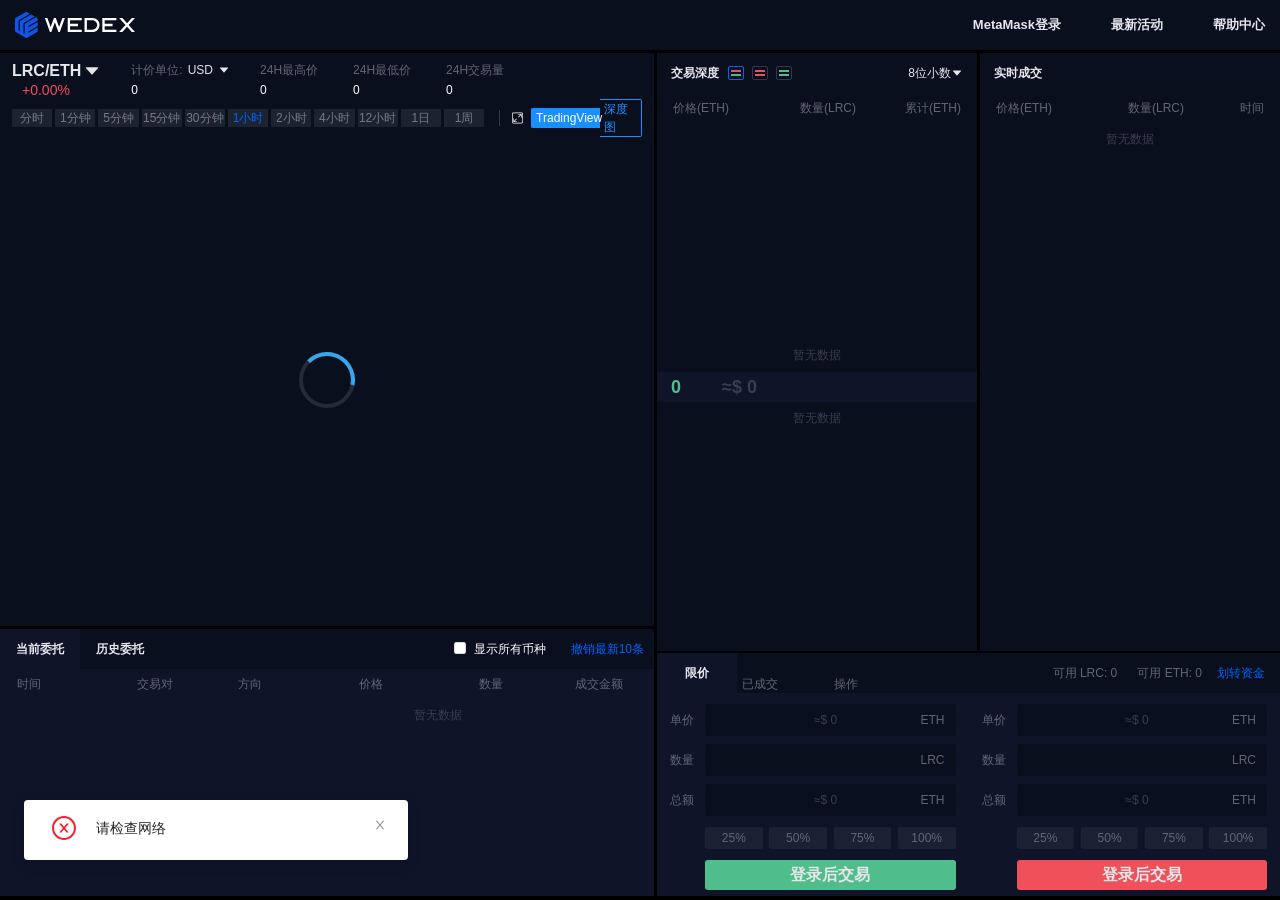
==== commit ceba8dae: "wedex.io first commit" ====
--- a/index.html
+++ b/index.html
@@ -1 +1 @@
-<!doctype html><html lang="en"><head><meta charset="utf-8"/><link rel="shortcut icon" href="/favicon.ico"/><script src="/datafeeds/udf/dist/polyfills.js"></script><script src="/datafeeds/udf/dist/bundle.js"></script><script src="http://at.alicdn.com/t/font_1553841_d3sccq4m07v.js"></script><meta name="viewport" content="width=device-width,initial-scale=1,shrink-to-fit=no"><meta name="theme-color" content="#000000"/><link rel="manifest" href="/manifest.json"/><title>WEDEX</title><link href="/static/css/2.bc5b1d8a.chunk.css" rel="stylesheet"><link href="/static/css/main.0fdf0e84.chunk.css" rel="stylesheet"></head><body><noscript>You need to enable JavaScript to run this app.</noscript><div id="root"></div><script>!function(i){function e(e){for(var r,t,n=e[0],o=e[1],u=e[2],l=0,f=[];l<n.length;l++)t=n[l],Object.prototype.hasOwnProperty.call(p,t)&&p[t]&&f.push(p[t][0]),p[t]=0;for(r in o)Object.prototype.hasOwnProperty.call(o,r)&&(i[r]=o[r]);for(s&&s(e);f.length;)f.shift()();return c.push.apply(c,u||[]),a()}function a(){for(var e,r=0;r<c.length;r++){for(var t=c[r],n=!0,o=1;o<t.length;o++){var u=t[o];0!==p[u]&&(n=!1)}n&&(c.splice(r--,1),e=l(l.s=t[0]))}return e}var t={},p={1:0},c=[];function l(e){if(t[e])return t[e].exports;var r=t[e]={i:e,l:!1,exports:{}};return i[e].call(r.exports,r,r.exports,l),r.l=!0,r.exports}l.m=i,l.c=t,l.d=function(e,r,t){l.o(e,r)||Object.defineProperty(e,r,{enumerable:!0,get:t})},l.r=function(e){"undefined"!=typeof Symbol&&Symbol.toStringTag&&Object.defineProperty(e,Symbol.toStringTag,{value:"Module"}),Object.defineProperty(e,"__esModule",{value:!0})},l.t=function(r,e){if(1&e&&(r=l(r)),8&e)return r;if(4&e&&"object"==typeof r&&r&&r.__esModule)return r;var t=Object.create(null);if(l.r(t),Object.defineProperty(t,"default",{enumerable:!0,value:r}),2&e&&"string"!=typeof r)for(var n in r)l.d(t,n,function(e){return r[e]}.bind(null,n));return t},l.n=function(e){var r=e&&e.__esModule?function(){return e.default}:function(){return e};return l.d(r,"a",r),r},l.o=function(e,r){return Object.prototype.hasOwnProperty.call(e,r)},l.p="/";var r=this.webpackJsonpwedex=this.webpackJsonpwedex||[],n=r.push.bind(r);r.push=e,r=r.slice();for(var o=0;o<r.length;o++)e(r[o]);var s=n;a()}([])</script><script src="/static/js/2.98aadec9.chunk.js"></script><script src="/static/js/main.df345a53.chunk.js"></script></body></html>+<!doctype html><html lang="en"><head><meta charset="utf-8"/><link rel="shortcut icon" href="/favicon.ico"/><script src="/datafeeds/udf/dist/polyfills.js"></script><script src="/datafeeds/udf/dist/bundle.js"></script><script src="http://at.alicdn.com/t/font_1553841_d3sccq4m07v.js"></script><meta name="viewport" content="width=device-width,initial-scale=1,shrink-to-fit=no"><meta name="theme-color" content="#000000"/><link rel="manifest" href="/manifest.json"/><title>WEDEX</title><link href="/static/css/2.8845bbd2.chunk.css" rel="stylesheet"><link href="/static/css/main.bd72e6b2.chunk.css" rel="stylesheet"></head><body><noscript>You need to enable JavaScript to run this app.</noscript><div id="root"></div><script>!function(i){function e(e){for(var r,t,n=e[0],o=e[1],u=e[2],l=0,f=[];l<n.length;l++)t=n[l],Object.prototype.hasOwnProperty.call(p,t)&&p[t]&&f.push(p[t][0]),p[t]=0;for(r in o)Object.prototype.hasOwnProperty.call(o,r)&&(i[r]=o[r]);for(s&&s(e);f.length;)f.shift()();return c.push.apply(c,u||[]),a()}function a(){for(var e,r=0;r<c.length;r++){for(var t=c[r],n=!0,o=1;o<t.length;o++){var u=t[o];0!==p[u]&&(n=!1)}n&&(c.splice(r--,1),e=l(l.s=t[0]))}return e}var t={},p={1:0},c=[];function l(e){if(t[e])return t[e].exports;var r=t[e]={i:e,l:!1,exports:{}};return i[e].call(r.exports,r,r.exports,l),r.l=!0,r.exports}l.m=i,l.c=t,l.d=function(e,r,t){l.o(e,r)||Object.defineProperty(e,r,{enumerable:!0,get:t})},l.r=function(e){"undefined"!=typeof Symbol&&Symbol.toStringTag&&Object.defineProperty(e,Symbol.toStringTag,{value:"Module"}),Object.defineProperty(e,"__esModule",{value:!0})},l.t=function(r,e){if(1&e&&(r=l(r)),8&e)return r;if(4&e&&"object"==typeof r&&r&&r.__esModule)return r;var t=Object.create(null);if(l.r(t),Object.defineProperty(t,"default",{enumerable:!0,value:r}),2&e&&"string"!=typeof r)for(var n in r)l.d(t,n,function(e){return r[e]}.bind(null,n));return t},l.n=function(e){var r=e&&e.__esModule?function(){return e.default}:function(){return e};return l.d(r,"a",r),r},l.o=function(e,r){return Object.prototype.hasOwnProperty.call(e,r)},l.p="/";var r=this.webpackJsonpwedex=this.webpackJsonpwedex||[],n=r.push.bind(r);r.push=e,r=r.slice();for(var o=0;o<r.length;o++)e(r[o]);var s=n;a()}([])</script><script src="/static/js/2.628ac368.chunk.js"></script><script src="/static/js/main.cdad48db.chunk.js"></script></body></html>
--- a/static/css/2.8845bbd2.chunk.css
+++ b/static/css/2.8845bbd2.chunk.css
@@ -0,0 +1,2 @@
+body,html{width:100%;height:100%}input::-ms-clear,input::-ms-reveal{display:none}*,:after,:before{-webkit-box-sizing:border-box;box-sizing:border-box}html{font-family:sans-serif;line-height:1.15;-webkit-text-size-adjust:100%;-ms-text-size-adjust:100%;-ms-overflow-style:scrollbar;-webkit-tap-highlight-color:rgba(0,0,0,0)}@-ms-viewport{width:device-width}article,aside,dialog,figcaption,figure,footer,header,hgroup,main,nav,section{display:block}body{margin:0;color:rgba(0,0,0,.65);font-size:12px;font-family:-apple-system,BlinkMacSystemFont,Segoe UI,PingFang SC,Hiragino Sans GB,Microsoft YaHei,Helvetica Neue,Helvetica,Arial,sans-serif,Apple Color Emoji,Segoe UI Emoji,Segoe UI Symbol;font-variant:tabular-nums;line-height:1.5;background-color:#0a0f1e;-webkit-font-feature-settings:"tnum","tnum";font-feature-settings:"tnum","tnum"}[tabindex="-1"]:focus{outline:none!important}hr{-webkit-box-sizing:content-box;box-sizing:content-box;height:0;overflow:visible}h1,h2,h3,h4,h5,h6{margin-top:0;margin-bottom:.5em;color:rgba(0,0,0,.85);font-weight:500}p{margin-top:0;margin-bottom:1em}abbr[data-original-title],abbr[title]{text-decoration:underline;-webkit-text-decoration:underline dotted;text-decoration:underline dotted;border-bottom:0;cursor:help}address{margin-bottom:1em;font-style:normal;line-height:inherit}input[type=number],input[type=password],input[type=text],textarea{-webkit-appearance:none}dl,ol,ul{margin-top:0;margin-bottom:1em}ol ol,ol ul,ul ol,ul ul{margin-bottom:0}dt{font-weight:500}dd{margin-bottom:.5em;margin-left:0}blockquote{margin:0 0 1em}dfn{font-style:italic}b,strong{font-weight:bolder}small{font-size:80%}sub,sup{position:relative;font-size:75%;line-height:0;vertical-align:baseline}sub{bottom:-.25em}sup{top:-.5em}a{color:#1890ff;text-decoration:none;background-color:transparent;outline:none;cursor:pointer;-webkit-transition:color .3s;transition:color .3s;-webkit-text-decoration-skip:objects}a:hover{color:#40a9ff}a:active{color:#096dd9}a:active,a:hover{text-decoration:none;outline:0}a[disabled]{color:rgba(0,0,0,.25);cursor:not-allowed;pointer-events:none}code,kbd,pre,samp{font-size:1em;font-family:SFMono-Regular,Consolas,Liberation Mono,Menlo,Courier,monospace}pre{margin-top:0;margin-bottom:1em;overflow:auto}figure{margin:0 0 1em}img{vertical-align:middle;border-style:none}svg:not(:root){overflow:hidden}[role=button],a,area,button,input:not([type=range]),label,select,summary,textarea{-ms-touch-action:manipulation;touch-action:manipulation}table{border-collapse:collapse}caption{padding-top:.75em;padding-bottom:.3em;color:rgba(0,0,0,.45);text-align:left;caption-side:bottom}th{text-align:inherit}button,input,optgroup,select,textarea{margin:0;color:inherit;font-size:inherit;font-family:inherit;line-height:inherit}button,input{overflow:visible}button,select{text-transform:none}[type=reset],[type=submit],button,html [type=button]{-webkit-appearance:button}[type=button]::-moz-focus-inner,[type=reset]::-moz-focus-inner,[type=submit]::-moz-focus-inner,button::-moz-focus-inner{padding:0;border-style:none}input[type=checkbox],input[type=radio]{-webkit-box-sizing:border-box;box-sizing:border-box;padding:0}input[type=date],input[type=datetime-local],input[type=month],input[type=time]{-webkit-appearance:listbox}textarea{overflow:auto;resize:vertical}fieldset{min-width:0;margin:0;padding:0;border:0}legend{display:block;width:100%;max-width:100%;margin-bottom:.5em;padding:0;color:inherit;font-size:1.5em;line-height:inherit;white-space:normal}progress{vertical-align:baseline}[type=number]::-webkit-inner-spin-button,[type=number]::-webkit-outer-spin-button{height:auto}[type=search]{outline-offset:-2px;-webkit-appearance:none}[type=search]::-webkit-search-cancel-button,[type=search]::-webkit-search-decoration{-webkit-appearance:none}::-webkit-file-upload-button{font:inherit;-webkit-appearance:button}output{display:inline-block}summary{display:list-item}template{display:none}[hidden]{display:none!important}mark{padding:.2em;background-color:#feffe6}::-moz-selection{color:#fff;background:#1890ff}::selection{color:#fff;background:#1890ff}.clearfix{zoom:1}.clearfix:after,.clearfix:before{display:table;content:""}.clearfix:after{clear:both}.anticon{display:inline-block;color:inherit;font-style:normal;line-height:0;text-align:center;text-transform:none;vertical-align:-.125em;text-rendering:optimizeLegibility;-webkit-font-smoothing:antialiased;-moz-osx-font-smoothing:grayscale}.anticon>*{line-height:1}.anticon svg{display:inline-block}.anticon:before{display:none}.anticon .anticon-icon{display:block}.anticon[tabindex]{cursor:pointer}.anticon-spin,.anticon-spin:before{display:inline-block;-webkit-animation:loadingCircle 1s linear infinite;animation:loadingCircle 1s linear infinite}.fade-appear,.fade-enter,.fade-leave{-webkit-animation-duration:.2s;animation-duration:.2s;-webkit-animation-fill-mode:both;animation-fill-mode:both;-webkit-animation-play-state:paused;animation-play-state:paused}.fade-appear.fade-appear-active,.fade-enter.fade-enter-active{-webkit-animation-name:antFadeIn;animation-name:antFadeIn;-webkit-animation-play-state:running;animation-play-state:running}.fade-leave.fade-leave-active{-webkit-animation-name:antFadeOut;animation-name:antFadeOut;-webkit-animation-play-state:running;animation-play-state:running;pointer-events:none}.fade-appear,.fade-enter{opacity:0}.fade-appear,.fade-enter,.fade-leave{-webkit-animation-timing-function:linear;animation-timing-function:linear}@-webkit-keyframes antFadeIn{0%{opacity:0}to{opacity:1}}@keyframes antFadeIn{0%{opacity:0}to{opacity:1}}@-webkit-keyframes antFadeOut{0%{opacity:1}to{opacity:0}}@keyframes antFadeOut{0%{opacity:1}to{opacity:0}}.move-up-appear,.move-up-enter,.move-up-leave{-webkit-animation-duration:.2s;animation-duration:.2s;-webkit-animation-fill-mode:both;animation-fill-mode:both;-webkit-animation-play-state:paused;animation-play-state:paused}.move-up-appear.move-up-appear-active,.move-up-enter.move-up-enter-active{-webkit-animation-name:antMoveUpIn;animation-name:antMoveUpIn;-webkit-animation-play-state:running;animation-play-state:running}.move-up-leave.move-up-leave-active{-webkit-animation-name:antMoveUpOut;animation-name:antMoveUpOut;-webkit-animation-play-state:running;animation-play-state:running;pointer-events:none}.move-up-appear,.move-up-enter{opacity:0;-webkit-animation-timing-function:cubic-bezier(.08,.82,.17,1);animation-timing-function:cubic-bezier(.08,.82,.17,1)}.move-up-leave{-webkit-animation-timing-function:cubic-bezier(.6,.04,.98,.34);animation-timing-function:cubic-bezier(.6,.04,.98,.34)}.move-down-appear,.move-down-enter,.move-down-leave{-webkit-animation-duration:.2s;animation-duration:.2s;-webkit-animation-fill-mode:both;animation-fill-mode:both;-webkit-animation-play-state:paused;animation-play-state:paused}.move-down-appear.move-down-appear-active,.move-down-enter.move-down-enter-active{-webkit-animation-name:antMoveDownIn;animation-name:antMoveDownIn;-webkit-animation-play-state:running;animation-play-state:running}.move-down-leave.move-down-leave-active{-webkit-animation-name:antMoveDownOut;animation-name:antMoveDownOut;-webkit-animation-play-state:running;animation-play-state:running;pointer-events:none}.move-down-appear,.move-down-enter{opacity:0;-webkit-animation-timing-function:cubic-bezier(.08,.82,.17,1);animation-timing-function:cubic-bezier(.08,.82,.17,1)}.move-down-leave{-webkit-animation-timing-function:cubic-bezier(.6,.04,.98,.34);animation-timing-function:cubic-bezier(.6,.04,.98,.34)}.move-left-appear,.move-left-enter,.move-left-leave{-webkit-animation-duration:.2s;animation-duration:.2s;-webkit-animation-fill-mode:both;animation-fill-mode:both;-webkit-animation-play-state:paused;animation-play-state:paused}.move-left-appear.move-left-appear-active,.move-left-enter.move-left-enter-active{-webkit-animation-name:antMoveLeftIn;animation-name:antMoveLeftIn;-webkit-animation-play-state:running;animation-play-state:running}.move-left-leave.move-left-leave-active{-webkit-animation-name:antMoveLeftOut;animation-name:antMoveLeftOut;-webkit-animation-play-state:running;animation-play-state:running;pointer-events:none}.move-left-appear,.move-left-enter{opacity:0;-webkit-animation-timing-function:cubic-bezier(.08,.82,.17,1);animation-timing-function:cubic-bezier(.08,.82,.17,1)}.move-left-leave{-webkit-animation-timing-function:cubic-bezier(.6,.04,.98,.34);animation-timing-function:cubic-bezier(.6,.04,.98,.34)}.move-right-appear,.move-right-enter,.move-right-leave{-webkit-animation-duration:.2s;animation-duration:.2s;-webkit-animation-fill-mode:both;animation-fill-mode:both;-webkit-animation-play-state:paused;animation-play-state:paused}.move-right-appear.move-right-appear-active,.move-right-enter.move-right-enter-active{-webkit-animation-name:antMoveRightIn;animation-name:antMoveRightIn;-webkit-animation-play-state:running;animation-play-state:running}.move-right-leave.move-right-leave-active{-webkit-animation-name:antMoveRightOut;animation-name:antMoveRightOut;-webkit-animation-play-state:running;animation-play-state:running;pointer-events:none}.move-right-appear,.move-right-enter{opacity:0;-webkit-animation-timing-function:cubic-bezier(.08,.82,.17,1);animation-timing-function:cubic-bezier(.08,.82,.17,1)}.move-right-leave{-webkit-animation-timing-function:cubic-bezier(.6,.04,.98,.34);animation-timing-function:cubic-bezier(.6,.04,.98,.34)}@-webkit-keyframes antMoveDownIn{0%{-webkit-transform:translateY(100%);transform:translateY(100%);-webkit-transform-origin:0 0;transform-origin:0 0;opacity:0}to{-webkit-transform:translateY(0);transform:translateY(0);-webkit-transform-origin:0 0;transform-origin:0 0;opacity:1}}@keyframes antMoveDownIn{0%{-webkit-transform:translateY(100%);transform:translateY(100%);-webkit-transform-origin:0 0;transform-origin:0 0;opacity:0}to{-webkit-transform:translateY(0);transform:translateY(0);-webkit-transform-origin:0 0;transform-origin:0 0;opacity:1}}@-webkit-keyframes antMoveDownOut{0%{-webkit-transform:translateY(0);transform:translateY(0);-webkit-transform-origin:0 0;transform-origin:0 0;opacity:1}to{-webkit-transform:translateY(100%);transform:translateY(100%);-webkit-transform-origin:0 0;transform-origin:0 0;opacity:0}}@keyframes antMoveDownOut{0%{-webkit-transform:translateY(0);transform:translateY(0);-webkit-transform-origin:0 0;transform-origin:0 0;opacity:1}to{-webkit-transform:translateY(100%);transform:translateY(100%);-webkit-transform-origin:0 0;transform-origin:0 0;opacity:0}}@-webkit-keyframes antMoveLeftIn{0%{-webkit-transform:translateX(-100%);transform:translateX(-100%);-webkit-transform-origin:0 0;transform-origin:0 0;opacity:0}to{-webkit-transform:translateX(0);transform:translateX(0);-webkit-transform-origin:0 0;transform-origin:0 0;opacity:1}}@keyframes antMoveLeftIn{0%{-webkit-transform:translateX(-100%);transform:translateX(-100%);-webkit-transform-origin:0 0;transform-origin:0 0;opacity:0}to{-webkit-transform:translateX(0);transform:translateX(0);-webkit-transform-origin:0 0;transform-origin:0 0;opacity:1}}@-webkit-keyframes antMoveLeftOut{0%{-webkit-transform:translateX(0);transform:translateX(0);-webkit-transform-origin:0 0;transform-origin:0 0;opacity:1}to{-webkit-transform:translateX(-100%);transform:translateX(-100%);-webkit-transform-origin:0 0;transform-origin:0 0;opacity:0}}@keyframes antMoveLeftOut{0%{-webkit-transform:translateX(0);transform:translateX(0);-webkit-transform-origin:0 0;transform-origin:0 0;opacity:1}to{-webkit-transform:translateX(-100%);transform:translateX(-100%);-webkit-transform-origin:0 0;transform-origin:0 0;opacity:0}}@-webkit-keyframes antMoveRightIn{0%{-webkit-transform:translateX(100%);transform:translateX(100%);-webkit-transform-origin:0 0;transform-origin:0 0;opacity:0}to{-webkit-transform:translateX(0);transform:translateX(0);-webkit-transform-origin:0 0;transform-origin:0 0;opacity:1}}@keyframes antMoveRightIn{0%{-webkit-transform:translateX(100%);transform:translateX(100%);-webkit-transform-origin:0 0;transform-origin:0 0;opacity:0}to{-webkit-transform:translateX(0);transform:translateX(0);-webkit-transform-origin:0 0;transform-origin:0 0;opacity:1}}@-webkit-keyframes antMoveRightOut{0%{-webkit-transform:translateX(0);transform:translateX(0);-webkit-transform-origin:0 0;transform-origin:0 0;opacity:1}to{-webkit-transform:translateX(100%);transform:translateX(100%);-webkit-transform-origin:0 0;transform-origin:0 0;opacity:0}}@keyframes antMoveRightOut{0%{-webkit-transform:translateX(0);transform:translateX(0);-webkit-transform-origin:0 0;transform-origin:0 0;opacity:1}to{-webkit-transform:translateX(100%);transform:translateX(100%);-webkit-transform-origin:0 0;transform-origin:0 0;opacity:0}}@-webkit-keyframes antMoveUpIn{0%{-webkit-transform:translateY(-100%);transform:translateY(-100%);-webkit-transform-origin:0 0;transform-origin:0 0;opacity:0}to{-webkit-transform:translateY(0);transform:translateY(0);-webkit-transform-origin:0 0;transform-origin:0 0;opacity:1}}@keyframes antMoveUpIn{0%{-webkit-transform:translateY(-100%);transform:translateY(-100%);-webkit-transform-origin:0 0;transform-origin:0 0;opacity:0}to{-webkit-transform:translateY(0);transform:translateY(0);-webkit-transform-origin:0 0;transform-origin:0 0;opacity:1}}@-webkit-keyframes antMoveUpOut{0%{-webkit-transform:translateY(0);transform:translateY(0);-webkit-transform-origin:0 0;transform-origin:0 0;opacity:1}to{-webkit-transform:translateY(-100%);transform:translateY(-100%);-webkit-transform-origin:0 0;transform-origin:0 0;opacity:0}}@keyframes antMoveUpOut{0%{-webkit-transform:translateY(0);transform:translateY(0);-webkit-transform-origin:0 0;transform-origin:0 0;opacity:1}to{-webkit-transform:translateY(-100%);transform:translateY(-100%);-webkit-transform-origin:0 0;transform-origin:0 0;opacity:0}}@-webkit-keyframes loadingCircle{to{-webkit-transform:rotate(1turn);transform:rotate(1turn)}}@keyframes loadingCircle{to{-webkit-transform:rotate(1turn);transform:rotate(1turn)}}[ant-click-animating-without-extra-node=true],[ant-click-animating=true]{position:relative}html{--antd-wave-shadow-color:#1890ff}.ant-click-animating-node,[ant-click-animating-without-extra-node=true]:after{position:absolute;top:0;right:0;bottom:0;left:0;display:block;border-radius:inherit;-webkit-box-shadow:0 0 0 0 #1890ff;box-shadow:0 0 0 0 #1890ff;-webkit-box-shadow:0 0 0 0 var(--antd-wave-shadow-color);box-shadow:0 0 0 0 var(--antd-wave-shadow-color);opacity:.2;-webkit-animation:fadeEffect 2s cubic-bezier(.08,.82,.17,1),waveEffect .4s cubic-bezier(.08,.82,.17,1);animation:fadeEffect 2s cubic-bezier(.08,.82,.17,1),waveEffect .4s cubic-bezier(.08,.82,.17,1);-webkit-animation-fill-mode:forwards;animation-fill-mode:forwards;content:"";pointer-events:none}@-webkit-keyframes waveEffect{to{-webkit-box-shadow:0 0 0 #1890ff;box-shadow:0 0 0 #1890ff;-webkit-box-shadow:0 0 0 6px #1890ff;box-shadow:0 0 0 6px #1890ff;-webkit-box-shadow:0 0 0 6px var(--antd-wave-shadow-color);box-shadow:0 0 0 6px var(--antd-wave-shadow-color)}}@keyframes waveEffect{to{-webkit-box-shadow:0 0 0 #1890ff;box-shadow:0 0 0 #1890ff;-webkit-box-shadow:0 0 0 6px #1890ff;box-shadow:0 0 0 6px #1890ff;-webkit-box-shadow:0 0 0 6px var(--antd-wave-shadow-color);box-shadow:0 0 0 6px var(--antd-wave-shadow-color)}}@-webkit-keyframes fadeEffect{to{opacity:0}}@keyframes fadeEffect{to{opacity:0}}.slide-up-appear,.slide-up-enter,.slide-up-leave{-webkit-animation-duration:.2s;animation-duration:.2s;-webkit-animation-fill-mode:both;animation-fill-mode:both;-webkit-animation-play-state:paused;animation-play-state:paused}.slide-up-appear.slide-up-appear-active,.slide-up-enter.slide-up-enter-active{-webkit-animation-name:antSlideUpIn;animation-name:antSlideUpIn;-webkit-animation-play-state:running;animation-play-state:running}.slide-up-leave.slide-up-leave-active{-webkit-animation-name:antSlideUpOut;animation-name:antSlideUpOut;-webkit-animation-play-state:running;animation-play-state:running;pointer-events:none}.slide-up-appear,.slide-up-enter{opacity:0;-webkit-animation-timing-function:cubic-bezier(.23,1,.32,1);animation-timing-function:cubic-bezier(.23,1,.32,1)}.slide-up-leave{-webkit-animation-timing-function:cubic-bezier(.755,.05,.855,.06);animation-timing-function:cubic-bezier(.755,.05,.855,.06)}.slide-down-appear,.slide-down-enter,.slide-down-leave{-webkit-animation-duration:.2s;animation-duration:.2s;-webkit-animation-fill-mode:both;animation-fill-mode:both;-webkit-animation-play-state:paused;animation-play-state:paused}.slide-down-appear.slide-down-appear-active,.slide-down-enter.slide-down-enter-active{-webkit-animation-name:antSlideDownIn;animation-name:antSlideDownIn;-webkit-animation-play-state:running;animation-play-state:running}.slide-down-leave.slide-down-leave-active{-webkit-animation-name:antSlideDownOut;animation-name:antSlideDownOut;-webkit-animation-play-state:running;animation-play-state:running;pointer-events:none}.slide-down-appear,.slide-down-enter{opacity:0;-webkit-animation-timing-function:cubic-bezier(.23,1,.32,1);animation-timing-function:cubic-bezier(.23,1,.32,1)}.slide-down-leave{-webkit-animation-timing-function:cubic-bezier(.755,.05,.855,.06);animation-timing-function:cubic-bezier(.755,.05,.855,.06)}.slide-left-appear,.slide-left-enter,.slide-left-leave{-webkit-animation-duration:.2s;animation-duration:.2s;-webkit-animation-fill-mode:both;animation-fill-mode:both;-webkit-animation-play-state:paused;animation-play-state:paused}.slide-left-appear.slide-left-appear-active,.slide-left-enter.slide-left-enter-active{-webkit-animation-name:antSlideLeftIn;animation-name:antSlideLeftIn;-webkit-animation-play-state:running;animation-play-state:running}.slide-left-leave.slide-left-leave-active{-webkit-animation-name:antSlideLeftOut;animation-name:antSlideLeftOut;-webkit-animation-play-state:running;animation-play-state:running;pointer-events:none}.slide-left-appear,.slide-left-enter{opacity:0;-webkit-animation-timing-function:cubic-bezier(.23,1,.32,1);animation-timing-function:cubic-bezier(.23,1,.32,1)}.slide-left-leave{-webkit-animation-timing-function:cubic-bezier(.755,.05,.855,.06);animation-timing-function:cubic-bezier(.755,.05,.855,.06)}.slide-right-appear,.slide-right-enter,.slide-right-leave{-webkit-animation-duration:.2s;animation-duration:.2s;-webkit-animation-fill-mode:both;animation-fill-mode:both;-webkit-animation-play-state:paused;animation-play-state:paused}.slide-right-appear.slide-right-appear-active,.slide-right-enter.slide-right-enter-active{-webkit-animation-name:antSlideRightIn;animation-name:antSlideRightIn;-webkit-animation-play-state:running;animation-play-state:running}.slide-right-leave.slide-right-leave-active{-webkit-animation-name:antSlideRightOut;animation-name:antSlideRightOut;-webkit-animation-play-state:running;animation-play-state:running;pointer-events:none}.slide-right-appear,.slide-right-enter{opacity:0;-webkit-animation-timing-function:cubic-bezier(.23,1,.32,1);animation-timing-function:cubic-bezier(.23,1,.32,1)}.slide-right-leave{-webkit-animation-timing-function:cubic-bezier(.755,.05,.855,.06);animation-timing-function:cubic-bezier(.755,.05,.855,.06)}@-webkit-keyframes antSlideUpIn{0%{-webkit-transform:scaleY(.8);transform:scaleY(.8);-webkit-transform-origin:0 0;transform-origin:0 0;opacity:0}to{-webkit-transform:scaleY(1);transform:scaleY(1);-webkit-transform-origin:0 0;transform-origin:0 0;opacity:1}}@keyframes antSlideUpIn{0%{-webkit-transform:scaleY(.8);transform:scaleY(.8);-webkit-transform-origin:0 0;transform-origin:0 0;opacity:0}to{-webkit-transform:scaleY(1);transform:scaleY(1);-webkit-transform-origin:0 0;transform-origin:0 0;opacity:1}}@-webkit-keyframes antSlideUpOut{0%{-webkit-transform:scaleY(1);transform:scaleY(1);-webkit-transform-origin:0 0;transform-origin:0 0;opacity:1}to{-webkit-transform:scaleY(.8);transform:scaleY(.8);-webkit-transform-origin:0 0;transform-origin:0 0;opacity:0}}@keyframes antSlideUpOut{0%{-webkit-transform:scaleY(1);transform:scaleY(1);-webkit-transform-origin:0 0;transform-origin:0 0;opacity:1}to{-webkit-transform:scaleY(.8);transform:scaleY(.8);-webkit-transform-origin:0 0;transform-origin:0 0;opacity:0}}@-webkit-keyframes antSlideDownIn{0%{-webkit-transform:scaleY(.8);transform:scaleY(.8);-webkit-transform-origin:100% 100%;transform-origin:100% 100%;opacity:0}to{-webkit-transform:scaleY(1);transform:scaleY(1);-webkit-transform-origin:100% 100%;transform-origin:100% 100%;opacity:1}}@keyframes antSlideDownIn{0%{-webkit-transform:scaleY(.8);transform:scaleY(.8);-webkit-transform-origin:100% 100%;transform-origin:100% 100%;opacity:0}to{-webkit-transform:scaleY(1);transform:scaleY(1);-webkit-transform-origin:100% 100%;transform-origin:100% 100%;opacity:1}}@-webkit-keyframes antSlideDownOut{0%{-webkit-transform:scaleY(1);transform:scaleY(1);-webkit-transform-origin:100% 100%;transform-origin:100% 100%;opacity:1}to{-webkit-transform:scaleY(.8);transform:scaleY(.8);-webkit-transform-origin:100% 100%;transform-origin:100% 100%;opacity:0}}@keyframes antSlideDownOut{0%{-webkit-transform:scaleY(1);transform:scaleY(1);-webkit-transform-origin:100% 100%;transform-origin:100% 100%;opacity:1}to{-webkit-transform:scaleY(.8);transform:scaleY(.8);-webkit-transform-origin:100% 100%;transform-origin:100% 100%;opacity:0}}@-webkit-keyframes antSlideLeftIn{0%{-webkit-transform:scaleX(.8);transform:scaleX(.8);-webkit-transform-origin:0 0;transform-origin:0 0;opacity:0}to{-webkit-transform:scaleX(1);transform:scaleX(1);-webkit-transform-origin:0 0;transform-origin:0 0;opacity:1}}@keyframes antSlideLeftIn{0%{-webkit-transform:scaleX(.8);transform:scaleX(.8);-webkit-transform-origin:0 0;transform-origin:0 0;opacity:0}to{-webkit-transform:scaleX(1);transform:scaleX(1);-webkit-transform-origin:0 0;transform-origin:0 0;opacity:1}}@-webkit-keyframes antSlideLeftOut{0%{-webkit-transform:scaleX(1);transform:scaleX(1);-webkit-transform-origin:0 0;transform-origin:0 0;opacity:1}to{-webkit-transform:scaleX(.8);transform:scaleX(.8);-webkit-transform-origin:0 0;transform-origin:0 0;opacity:0}}@keyframes antSlideLeftOut{0%{-webkit-transform:scaleX(1);transform:scaleX(1);-webkit-transform-origin:0 0;transform-origin:0 0;opacity:1}to{-webkit-transform:scaleX(.8);transform:scaleX(.8);-webkit-transform-origin:0 0;transform-origin:0 0;opacity:0}}@-webkit-keyframes antSlideRightIn{0%{-webkit-transform:scaleX(.8);transform:scaleX(.8);-webkit-transform-origin:100% 0;transform-origin:100% 0;opacity:0}to{-webkit-transform:scaleX(1);transform:scaleX(1);-webkit-transform-origin:100% 0;transform-origin:100% 0;opacity:1}}@keyframes antSlideRightIn{0%{-webkit-transform:scaleX(.8);transform:scaleX(.8);-webkit-transform-origin:100% 0;transform-origin:100% 0;opacity:0}to{-webkit-transform:scaleX(1);transform:scaleX(1);-webkit-transform-origin:100% 0;transform-origin:100% 0;opacity:1}}@-webkit-keyframes antSlideRightOut{0%{-webkit-transform:scaleX(1);transform:scaleX(1);-webkit-transform-origin:100% 0;transform-origin:100% 0;opacity:1}to{-webkit-transform:scaleX(.8);transform:scaleX(.8);-webkit-transform-origin:100% 0;transform-origin:100% 0;opacity:0}}@keyframes antSlideRightOut{0%{-webkit-transform:scaleX(1);transform:scaleX(1);-webkit-transform-origin:100% 0;transform-origin:100% 0;opacity:1}to{-webkit-transform:scaleX(.8);transform:scaleX(.8);-webkit-transform-origin:100% 0;transform-origin:100% 0;opacity:0}}.swing-appear,.swing-enter{-webkit-animation-duration:.2s;animation-duration:.2s;-webkit-animation-fill-mode:both;animation-fill-mode:both;-webkit-animation-play-state:paused;animation-play-state:paused}.swing-appear.swing-appear-active,.swing-enter.swing-enter-active{-webkit-animation-name:antSwingIn;animation-name:antSwingIn;-webkit-animation-play-state:running;animation-play-state:running}@-webkit-keyframes antSwingIn{0%,to{-webkit-transform:translateX(0);transform:translateX(0)}20%{-webkit-transform:translateX(-10px);transform:translateX(-10px)}40%{-webkit-transform:translateX(10px);transform:translateX(10px)}60%{-webkit-transform:translateX(-5px);transform:translateX(-5px)}80%{-webkit-transform:translateX(5px);transform:translateX(5px)}}@keyframes antSwingIn{0%,to{-webkit-transform:translateX(0);transform:translateX(0)}20%{-webkit-transform:translateX(-10px);transform:translateX(-10px)}40%{-webkit-transform:translateX(10px);transform:translateX(10px)}60%{-webkit-transform:translateX(-5px);transform:translateX(-5px)}80%{-webkit-transform:translateX(5px);transform:translateX(5px)}}.zoom-appear,.zoom-enter,.zoom-leave{-webkit-animation-duration:.2s;animation-duration:.2s;-webkit-animation-fill-mode:both;animation-fill-mode:both;-webkit-animation-play-state:paused;animation-play-state:paused}.zoom-appear.zoom-appear-active,.zoom-enter.zoom-enter-active{-webkit-animation-name:antZoomIn;animation-name:antZoomIn;-webkit-animation-play-state:running;animation-play-state:running}.zoom-leave.zoom-leave-active{-webkit-animation-name:antZoomOut;animation-name:antZoomOut;-webkit-animation-play-state:running;animation-play-state:running;pointer-events:none}.zoom-appear,.zoom-enter{-webkit-transform:scale(0);-ms-transform:scale(0);transform:scale(0);opacity:0;-webkit-animation-timing-function:cubic-bezier(.08,.82,.17,1);animation-timing-function:cubic-bezier(.08,.82,.17,1)}.zoom-leave{-webkit-animation-timing-function:cubic-bezier(.78,.14,.15,.86);animation-timing-function:cubic-bezier(.78,.14,.15,.86)}.zoom-big-appear,.zoom-big-enter,.zoom-big-leave{-webkit-animation-duration:.2s;animation-duration:.2s;-webkit-animation-fill-mode:both;animation-fill-mode:both;-webkit-animation-play-state:paused;animation-play-state:paused}.zoom-big-appear.zoom-big-appear-active,.zoom-big-enter.zoom-big-enter-active{-webkit-animation-name:antZoomBigIn;animation-name:antZoomBigIn;-webkit-animation-play-state:running;animation-play-state:running}.zoom-big-leave.zoom-big-leave-active{-webkit-animation-name:antZoomBigOut;animation-name:antZoomBigOut;-webkit-animation-play-state:running;animation-play-state:running;pointer-events:none}.zoom-big-appear,.zoom-big-enter{-webkit-transform:scale(0);-ms-transform:scale(0);transform:scale(0);opacity:0;-webkit-animation-timing-function:cubic-bezier(.08,.82,.17,1);animation-timing-function:cubic-bezier(.08,.82,.17,1)}.zoom-big-leave{-webkit-animation-timing-function:cubic-bezier(.78,.14,.15,.86);animation-timing-function:cubic-bezier(.78,.14,.15,.86)}.zoom-big-fast-appear,.zoom-big-fast-enter,.zoom-big-fast-leave{-webkit-animation-duration:.1s;animation-duration:.1s;-webkit-animation-fill-mode:both;animation-fill-mode:both;-webkit-animation-play-state:paused;animation-play-state:paused}.zoom-big-fast-appear.zoom-big-fast-appear-active,.zoom-big-fast-enter.zoom-big-fast-enter-active{-webkit-animation-name:antZoomBigIn;animation-name:antZoomBigIn;-webkit-animation-play-state:running;animation-play-state:running}.zoom-big-fast-leave.zoom-big-fast-leave-active{-webkit-animation-name:antZoomBigOut;animation-name:antZoomBigOut;-webkit-animation-play-state:running;animation-play-state:running;pointer-events:none}.zoom-big-fast-appear,.zoom-big-fast-enter{-webkit-transform:scale(0);-ms-transform:scale(0);transform:scale(0);opacity:0;-webkit-animation-timing-function:cubic-bezier(.08,.82,.17,1);animation-timing-function:cubic-bezier(.08,.82,.17,1)}.zoom-big-fast-leave{-webkit-animation-timing-function:cubic-bezier(.78,.14,.15,.86);animation-timing-function:cubic-bezier(.78,.14,.15,.86)}.zoom-up-appear,.zoom-up-enter,.zoom-up-leave{-webkit-animation-duration:.2s;animation-duration:.2s;-webkit-animation-fill-mode:both;animation-fill-mode:both;-webkit-animation-play-state:paused;animation-play-state:paused}.zoom-up-appear.zoom-up-appear-active,.zoom-up-enter.zoom-up-enter-active{-webkit-animation-name:antZoomUpIn;animation-name:antZoomUpIn;-webkit-animation-play-state:running;animation-play-state:running}.zoom-up-leave.zoom-up-leave-active{-webkit-animation-name:antZoomUpOut;animation-name:antZoomUpOut;-webkit-animation-play-state:running;animation-play-state:running;pointer-events:none}.zoom-up-appear,.zoom-up-enter{-webkit-transform:scale(0);-ms-transform:scale(0);transform:scale(0);opacity:0;-webkit-animation-timing-function:cubic-bezier(.08,.82,.17,1);animation-timing-function:cubic-bezier(.08,.82,.17,1)}.zoom-up-leave{-webkit-animation-timing-function:cubic-bezier(.78,.14,.15,.86);animation-timing-function:cubic-bezier(.78,.14,.15,.86)}.zoom-down-appear,.zoom-down-enter,.zoom-down-leave{-webkit-animation-duration:.2s;animation-duration:.2s;-webkit-animation-fill-mode:both;animation-fill-mode:both;-webkit-animation-play-state:paused;animation-play-state:paused}.zoom-down-appear.zoom-down-appear-active,.zoom-down-enter.zoom-down-enter-active{-webkit-animation-name:antZoomDownIn;animation-name:antZoomDownIn;-webkit-animation-play-state:running;animation-play-state:running}.zoom-down-leave.zoom-down-leave-active{-webkit-animation-name:antZoomDownOut;animation-name:antZoomDownOut;-webkit-animation-play-state:running;animation-play-state:running;pointer-events:none}.zoom-down-appear,.zoom-down-enter{-webkit-transform:scale(0);-ms-transform:scale(0);transform:scale(0);opacity:0;-webkit-animation-timing-function:cubic-bezier(.08,.82,.17,1);animation-timing-function:cubic-bezier(.08,.82,.17,1)}.zoom-down-leave{-webkit-animation-timing-function:cubic-bezier(.78,.14,.15,.86);animation-timing-function:cubic-bezier(.78,.14,.15,.86)}.zoom-left-appear,.zoom-left-enter,.zoom-left-leave{-webkit-animation-duration:.2s;animation-duration:.2s;-webkit-animation-fill-mode:both;animation-fill-mode:both;-webkit-animation-play-state:paused;animation-play-state:paused}.zoom-left-appear.zoom-left-appear-active,.zoom-left-enter.zoom-left-enter-active{-webkit-animation-name:antZoomLeftIn;animation-name:antZoomLeftIn;-webkit-animation-play-state:running;animation-play-state:running}.zoom-left-leave.zoom-left-leave-active{-webkit-animation-name:antZoomLeftOut;animation-name:antZoomLeftOut;-webkit-animation-play-state:running;animation-play-state:running;pointer-events:none}.zoom-left-appear,.zoom-left-enter{-webkit-transform:scale(0);-ms-transform:scale(0);transform:scale(0);opacity:0;-webkit-animation-timing-function:cubic-bezier(.08,.82,.17,1);animation-timing-function:cubic-bezier(.08,.82,.17,1)}.zoom-left-leave{-webkit-animation-timing-function:cubic-bezier(.78,.14,.15,.86);animation-timing-function:cubic-bezier(.78,.14,.15,.86)}.zoom-right-appear,.zoom-right-enter,.zoom-right-leave{-webkit-animation-duration:.2s;animation-duration:.2s;-webkit-animation-fill-mode:both;animation-fill-mode:both;-webkit-animation-play-state:paused;animation-play-state:paused}.zoom-right-appear.zoom-right-appear-active,.zoom-right-enter.zoom-right-enter-active{-webkit-animation-name:antZoomRightIn;animation-name:antZoomRightIn;-webkit-animation-play-state:running;animation-play-state:running}.zoom-right-leave.zoom-right-leave-active{-webkit-animation-name:antZoomRightOut;animation-name:antZoomRightOut;-webkit-animation-play-state:running;animation-play-state:running;pointer-events:none}.zoom-right-appear,.zoom-right-enter{-webkit-transform:scale(0);-ms-transform:scale(0);transform:scale(0);opacity:0;-webkit-animation-timing-function:cubic-bezier(.08,.82,.17,1);animation-timing-function:cubic-bezier(.08,.82,.17,1)}.zoom-right-leave{-webkit-animation-timing-function:cubic-bezier(.78,.14,.15,.86);animation-timing-function:cubic-bezier(.78,.14,.15,.86)}@-webkit-keyframes antZoomIn{0%{-webkit-transform:scale(.2);transform:scale(.2);opacity:0}to{-webkit-transform:scale(1);transform:scale(1);opacity:1}}@keyframes antZoomIn{0%{-webkit-transform:scale(.2);transform:scale(.2);opacity:0}to{-webkit-transform:scale(1);transform:scale(1);opacity:1}}@-webkit-keyframes antZoomOut{0%{-webkit-transform:scale(1);transform:scale(1)}to{-webkit-transform:scale(.2);transform:scale(.2);opacity:0}}@keyframes antZoomOut{0%{-webkit-transform:scale(1);transform:scale(1)}to{-webkit-transform:scale(.2);transform:scale(.2);opacity:0}}@-webkit-keyframes antZoomBigIn{0%{-webkit-transform:scale(.8);transform:scale(.8);opacity:0}to{-webkit-transform:scale(1);transform:scale(1);opacity:1}}@keyframes antZoomBigIn{0%{-webkit-transform:scale(.8);transform:scale(.8);opacity:0}to{-webkit-transform:scale(1);transform:scale(1);opacity:1}}@-webkit-keyframes antZoomBigOut{0%{-webkit-transform:scale(1);transform:scale(1)}to{-webkit-transform:scale(.8);transform:scale(.8);opacity:0}}@keyframes antZoomBigOut{0%{-webkit-transform:scale(1);transform:scale(1)}to{-webkit-transform:scale(.8);transform:scale(.8);opacity:0}}@-webkit-keyframes antZoomUpIn{0%{-webkit-transform:scale(.8);transform:scale(.8);-webkit-transform-origin:50% 0;transform-origin:50% 0;opacity:0}to{-webkit-transform:scale(1);transform:scale(1);-webkit-transform-origin:50% 0;transform-origin:50% 0}}@keyframes antZoomUpIn{0%{-webkit-transform:scale(.8);transform:scale(.8);-webkit-transform-origin:50% 0;transform-origin:50% 0;opacity:0}to{-webkit-transform:scale(1);transform:scale(1);-webkit-transform-origin:50% 0;transform-origin:50% 0}}@-webkit-keyframes antZoomUpOut{0%{-webkit-transform:scale(1);transform:scale(1);-webkit-transform-origin:50% 0;transform-origin:50% 0}to{-webkit-transform:scale(.8);transform:scale(.8);-webkit-transform-origin:50% 0;transform-origin:50% 0;opacity:0}}@keyframes antZoomUpOut{0%{-webkit-transform:scale(1);transform:scale(1);-webkit-transform-origin:50% 0;transform-origin:50% 0}to{-webkit-transform:scale(.8);transform:scale(.8);-webkit-transform-origin:50% 0;transform-origin:50% 0;opacity:0}}@-webkit-keyframes antZoomLeftIn{0%{-webkit-transform:scale(.8);transform:scale(.8);-webkit-transform-origin:0 50%;transform-origin:0 50%;opacity:0}to{-webkit-transform:scale(1);transform:scale(1);-webkit-transform-origin:0 50%;transform-origin:0 50%}}@keyframes antZoomLeftIn{0%{-webkit-transform:scale(.8);transform:scale(.8);-webkit-transform-origin:0 50%;transform-origin:0 50%;opacity:0}to{-webkit-transform:scale(1);transform:scale(1);-webkit-transform-origin:0 50%;transform-origin:0 50%}}@-webkit-keyframes antZoomLeftOut{0%{-webkit-transform:scale(1);transform:scale(1);-webkit-transform-origin:0 50%;transform-origin:0 50%}to{-webkit-transform:scale(.8);transform:scale(.8);-webkit-transform-origin:0 50%;transform-origin:0 50%;opacity:0}}@keyframes antZoomLeftOut{0%{-webkit-transform:scale(1);transform:scale(1);-webkit-transform-origin:0 50%;transform-origin:0 50%}to{-webkit-transform:scale(.8);transform:scale(.8);-webkit-transform-origin:0 50%;transform-origin:0 50%;opacity:0}}@-webkit-keyframes antZoomRightIn{0%{-webkit-transform:scale(.8);transform:scale(.8);-webkit-transform-origin:100% 50%;transform-origin:100% 50%;opacity:0}to{-webkit-transform:scale(1);transform:scale(1);-webkit-transform-origin:100% 50%;transform-origin:100% 50%}}@keyframes antZoomRightIn{0%{-webkit-transform:scale(.8);transform:scale(.8);-webkit-transform-origin:100% 50%;transform-origin:100% 50%;opacity:0}to{-webkit-transform:scale(1);transform:scale(1);-webkit-transform-origin:100% 50%;transform-origin:100% 50%}}@-webkit-keyframes antZoomRightOut{0%{-webkit-transform:scale(1);transform:scale(1);-webkit-transform-origin:100% 50%;transform-origin:100% 50%}to{-webkit-transform:scale(.8);transform:scale(.8);-webkit-transform-origin:100% 50%;transform-origin:100% 50%;opacity:0}}@keyframes antZoomRightOut{0%{-webkit-transform:scale(1);transform:scale(1);-webkit-transform-origin:100% 50%;transform-origin:100% 50%}to{-webkit-transform:scale(.8);transform:scale(.8);-webkit-transform-origin:100% 50%;transform-origin:100% 50%;opacity:0}}@-webkit-keyframes antZoomDownIn{0%{-webkit-transform:scale(.8);transform:scale(.8);-webkit-transform-origin:50% 100%;transform-origin:50% 100%;opacity:0}to{-webkit-transform:scale(1);transform:scale(1);-webkit-transform-origin:50% 100%;transform-origin:50% 100%}}@keyframes antZoomDownIn{0%{-webkit-transform:scale(.8);transform:scale(.8);-webkit-transform-origin:50% 100%;transform-origin:50% 100%;opacity:0}to{-webkit-transform:scale(1);transform:scale(1);-webkit-transform-origin:50% 100%;transform-origin:50% 100%}}@-webkit-keyframes antZoomDownOut{0%{-webkit-transform:scale(1);transform:scale(1);-webkit-transform-origin:50% 100%;transform-origin:50% 100%}to{-webkit-transform:scale(.8);transform:scale(.8);-webkit-transform-origin:50% 100%;transform-origin:50% 100%;opacity:0}}@keyframes antZoomDownOut{0%{-webkit-transform:scale(1);transform:scale(1);-webkit-transform-origin:50% 100%;transform-origin:50% 100%}to{-webkit-transform:scale(.8);transform:scale(.8);-webkit-transform-origin:50% 100%;transform-origin:50% 100%;opacity:0}}.ant-motion-collapse-legacy{overflow:hidden}.ant-motion-collapse,.ant-motion-collapse-legacy-active{-webkit-transition:height .15s cubic-bezier(.645,.045,.355,1),opacity .15s cubic-bezier(.645,.045,.355,1)!important;transition:height .15s cubic-bezier(.645,.045,.355,1),opacity .15s cubic-bezier(.645,.045,.355,1)!important}.ant-motion-collapse{overflow:hidden}.ant-spin{-webkit-box-sizing:border-box;box-sizing:border-box;margin:0;padding:0;color:rgba(0,0,0,.65);font-size:12px;font-variant:tabular-nums;line-height:1.5;list-style:none;-webkit-font-feature-settings:"tnum","tnum";font-feature-settings:"tnum","tnum";position:absolute;display:none;color:#1890ff;text-align:center;vertical-align:middle;opacity:0;-webkit-transition:-webkit-transform .3s cubic-bezier(.78,.14,.15,.86);transition:-webkit-transform .3s cubic-bezier(.78,.14,.15,.86);transition:transform .3s cubic-bezier(.78,.14,.15,.86);transition:transform .3s cubic-bezier(.78,.14,.15,.86),-webkit-transform .3s cubic-bezier(.78,.14,.15,.86)}.ant-spin-spinning{position:static;display:inline-block;opacity:1}.ant-spin-nested-loading{position:relative}.ant-spin-nested-loading>div>.ant-spin{position:absolute;top:0;left:0;z-index:4;display:block;width:100%;height:100%;max-height:400px}.ant-spin-nested-loading>div>.ant-spin .ant-spin-dot{position:absolute;top:50%;left:50%;margin:-10px}.ant-spin-nested-loading>div>.ant-spin .ant-spin-text{position:absolute;top:50%;width:100%;padding-top:6px;text-shadow:0 1px 2px #fff}.ant-spin-nested-loading>div>.ant-spin.ant-spin-show-text .ant-spin-dot{margin-top:-20px}.ant-spin-nested-loading>div>.ant-spin-sm .ant-spin-dot{margin:-7px}.ant-spin-nested-loading>div>.ant-spin-sm .ant-spin-text{padding-top:3px}.ant-spin-nested-loading>div>.ant-spin-sm.ant-spin-show-text .ant-spin-dot{margin-top:-17px}.ant-spin-nested-loading>div>.ant-spin-lg .ant-spin-dot{margin:-16px}.ant-spin-nested-loading>div>.ant-spin-lg .ant-spin-text{padding-top:12px}.ant-spin-nested-loading>div>.ant-spin-lg.ant-spin-show-text .ant-spin-dot{margin-top:-26px}.ant-spin-container{position:relative;-webkit-transition:opacity .3s;transition:opacity .3s}.ant-spin-container:after{position:absolute;top:0;right:0;bottom:0;left:0;z-index:10;display:none\9;width:100%;height:100%;background:#fff;opacity:0;-webkit-transition:all .3s;transition:all .3s;content:"";pointer-events:none}.ant-spin-blur{clear:both;overflow:hidden;opacity:.5;-webkit-user-select:none;-moz-user-select:none;-ms-user-select:none;user-select:none;pointer-events:none}.ant-spin-blur:after{opacity:.4;pointer-events:auto}.ant-spin-tip{color:rgba(0,0,0,.45)}.ant-spin-dot{position:relative;display:inline-block;font-size:20px;width:1em;height:1em}.ant-spin-dot-item{position:absolute;display:block;width:9px;height:9px;background-color:#1890ff;border-radius:100%;-webkit-transform:scale(.75);-ms-transform:scale(.75);transform:scale(.75);-webkit-transform-origin:50% 50%;-ms-transform-origin:50% 50%;transform-origin:50% 50%;opacity:.3;-webkit-animation:antSpinMove 1s linear infinite alternate;animation:antSpinMove 1s linear infinite alternate}.ant-spin-dot-item:first-child{top:0;left:0}.ant-spin-dot-item:nth-child(2){top:0;right:0;-webkit-animation-delay:.4s;animation-delay:.4s}.ant-spin-dot-item:nth-child(3){right:0;bottom:0;-webkit-animation-delay:.8s;animation-delay:.8s}.ant-spin-dot-item:nth-child(4){bottom:0;left:0;-webkit-animation-delay:1.2s;animation-delay:1.2s}.ant-spin-dot-spin{-webkit-transform:rotate(45deg);-ms-transform:rotate(45deg);transform:rotate(45deg);-webkit-animation:antRotate 1.2s linear infinite;animation:antRotate 1.2s linear infinite}.ant-spin-sm .ant-spin-dot{font-size:14px}.ant-spin-sm .ant-spin-dot i{width:6px;height:6px}.ant-spin-lg .ant-spin-dot{font-size:32px}.ant-spin-lg .ant-spin-dot i{width:14px;height:14px}.ant-spin.ant-spin-show-text .ant-spin-text{display:block}@media (-ms-high-contrast:active),(-ms-high-contrast:none){.ant-spin-blur{background:#fff;opacity:.5}}@-webkit-keyframes antSpinMove{to{opacity:1}}@keyframes antSpinMove{to{opacity:1}}@-webkit-keyframes antRotate{to{-webkit-transform:rotate(405deg);transform:rotate(405deg)}}@keyframes antRotate{to{-webkit-transform:rotate(405deg);transform:rotate(405deg)}}.ant-layout{display:-ms-flexbox;display:flex;-ms-flex:auto;flex:auto;-ms-flex-direction:column;flex-direction:column;min-height:0;background:#f0f2f5}.ant-layout,.ant-layout *{-webkit-box-sizing:border-box;box-sizing:border-box}.ant-layout.ant-layout-has-sider{-ms-flex-direction:row;flex-direction:row}.ant-layout.ant-layout-has-sider>.ant-layout,.ant-layout.ant-layout-has-sider>.ant-layout-content{overflow-x:hidden}.ant-layout-footer,.ant-layout-header{-ms-flex:0 0 auto;flex:0 0 auto}.ant-layout-header{height:64px;padding:0 50px;line-height:64px;background:#001529}.ant-layout-footer{padding:24px 50px;color:rgba(0,0,0,.65);font-size:12px;background:#f0f2f5}.ant-layout-content{-ms-flex:auto;flex:auto;min-height:0}.ant-layout-sider{position:relative;min-width:0;background:#001529;-webkit-transition:all .2s;transition:all .2s}.ant-layout-sider-children{height:100%;margin-top:-.1px;padding-top:.1px}.ant-layout-sider-has-trigger{padding-bottom:48px}.ant-layout-sider-right{-ms-flex-order:1;order:1}.ant-layout-sider-trigger{position:fixed;bottom:0;z-index:1;height:48px;color:#fff;line-height:48px;text-align:center;background:#002140;cursor:pointer;-webkit-transition:all .2s;transition:all .2s}.ant-layout-sider-zero-width>*{overflow:hidden}.ant-layout-sider-zero-width-trigger{position:absolute;top:64px;right:-36px;z-index:1;width:36px;height:42px;color:#fff;font-size:18px;line-height:42px;text-align:center;background:#001529;border-radius:0 4px 4px 0;cursor:pointer;-webkit-transition:background .3s ease;transition:background .3s ease}.ant-layout-sider-zero-width-trigger:hover{background:#192c3e}.ant-layout-sider-zero-width-trigger-right{left:-36px;border-radius:4px 0 0 4px}.ant-layout-sider-light{background:#fff}.ant-layout-sider-light .ant-layout-sider-trigger,.ant-layout-sider-light .ant-layout-sider-zero-width-trigger{color:rgba(0,0,0,.65);background:#fff}.ant-btn{line-height:1.5;position:relative;display:inline-block;font-weight:400;white-space:nowrap;text-align:center;background-image:none;-webkit-box-shadow:0 2px 0 rgba(0,0,0,.015);box-shadow:0 2px 0 rgba(0,0,0,.015);cursor:pointer;-webkit-transition:all .3s cubic-bezier(.645,.045,.355,1);transition:all .3s cubic-bezier(.645,.045,.355,1);-webkit-user-select:none;-moz-user-select:none;-ms-user-select:none;user-select:none;-ms-touch-action:manipulation;touch-action:manipulation;height:32px;padding:0 15px;font-size:12px;border-radius:4px;color:rgba(0,0,0,.65);background-color:#fff;border:1px solid #d9d9d9}.ant-btn>.anticon{line-height:1}.ant-btn,.ant-btn:active,.ant-btn:focus{outline:0}.ant-btn:not([disabled]):hover{text-decoration:none}.ant-btn:not([disabled]):active{outline:0;-webkit-box-shadow:none;box-shadow:none}.ant-btn.disabled,.ant-btn[disabled]{cursor:not-allowed}.ant-btn.disabled>*,.ant-btn[disabled]>*{pointer-events:none}.ant-btn-lg{height:40px;padding:0 15px;font-size:14px;border-radius:4px}.ant-btn-sm{height:24px;padding:0 7px;font-size:12px;border-radius:4px}.ant-btn>a:only-child{color:currentColor}.ant-btn>a:only-child:after{position:absolute;top:0;right:0;bottom:0;left:0;background:transparent;content:""}.ant-btn:focus,.ant-btn:hover{color:#40a9ff;background-color:#fff;border-color:#40a9ff}.ant-btn:focus>a:only-child,.ant-btn:hover>a:only-child{color:currentColor}.ant-btn:focus>a:only-child:after,.ant-btn:hover>a:only-child:after{position:absolute;top:0;right:0;bottom:0;left:0;background:transparent;content:""}.ant-btn.active,.ant-btn:active{color:#096dd9;background-color:#fff;border-color:#096dd9}.ant-btn.active>a:only-child,.ant-btn:active>a:only-child{color:currentColor}.ant-btn.active>a:only-child:after,.ant-btn:active>a:only-child:after{position:absolute;top:0;right:0;bottom:0;left:0;background:transparent;content:""}.ant-btn-disabled,.ant-btn-disabled.active,.ant-btn-disabled:active,.ant-btn-disabled:focus,.ant-btn-disabled:hover,.ant-btn.disabled,.ant-btn.disabled.active,.ant-btn.disabled:active,.ant-btn.disabled:focus,.ant-btn.disabled:hover,.ant-btn[disabled],.ant-btn[disabled].active,.ant-btn[disabled]:active,.ant-btn[disabled]:focus,.ant-btn[disabled]:hover{color:rgba(0,0,0,.25);background-color:#f5f5f5;border-color:#d9d9d9;text-shadow:none;-webkit-box-shadow:none;box-shadow:none}.ant-btn-disabled.active>a:only-child,.ant-btn-disabled:active>a:only-child,.ant-btn-disabled:focus>a:only-child,.ant-btn-disabled:hover>a:only-child,.ant-btn-disabled>a:only-child,.ant-btn.disabled.active>a:only-child,.ant-btn.disabled:active>a:only-child,.ant-btn.disabled:focus>a:only-child,.ant-btn.disabled:hover>a:only-child,.ant-btn.disabled>a:only-child,.ant-btn[disabled].active>a:only-child,.ant-btn[disabled]:active>a:only-child,.ant-btn[disabled]:focus>a:only-child,.ant-btn[disabled]:hover>a:only-child,.ant-btn[disabled]>a:only-child{color:currentColor}.ant-btn-disabled.active>a:only-child:after,.ant-btn-disabled:active>a:only-child:after,.ant-btn-disabled:focus>a:only-child:after,.ant-btn-disabled:hover>a:only-child:after,.ant-btn-disabled>a:only-child:after,.ant-btn.disabled.active>a:only-child:after,.ant-btn.disabled:active>a:only-child:after,.ant-btn.disabled:focus>a:only-child:after,.ant-btn.disabled:hover>a:only-child:after,.ant-btn.disabled>a:only-child:after,.ant-btn[disabled].active>a:only-child:after,.ant-btn[disabled]:active>a:only-child:after,.ant-btn[disabled]:focus>a:only-child:after,.ant-btn[disabled]:hover>a:only-child:after,.ant-btn[disabled]>a:only-child:after{position:absolute;top:0;right:0;bottom:0;left:0;background:transparent;content:""}.ant-btn.active,.ant-btn:active,.ant-btn:focus,.ant-btn:hover{text-decoration:none;background:#fff}.ant-btn>i,.ant-btn>span{display:inline-block;-webkit-transition:margin-left .3s cubic-bezier(.645,.045,.355,1);transition:margin-left .3s cubic-bezier(.645,.045,.355,1);pointer-events:none}.ant-btn-primary{color:#fff;background-color:#1890ff;border-color:#1890ff;text-shadow:0 -1px 0 rgba(0,0,0,.12);-webkit-box-shadow:0 2px 0 rgba(0,0,0,.045);box-shadow:0 2px 0 rgba(0,0,0,.045)}.ant-btn-primary>a:only-child{color:currentColor}.ant-btn-primary>a:only-child:after{position:absolute;top:0;right:0;bottom:0;left:0;background:transparent;content:""}.ant-btn-primary:focus,.ant-btn-primary:hover{color:#fff;background-color:#40a9ff;border-color:#40a9ff}.ant-btn-primary:focus>a:only-child,.ant-btn-primary:hover>a:only-child{color:currentColor}.ant-btn-primary:focus>a:only-child:after,.ant-btn-primary:hover>a:only-child:after{position:absolute;top:0;right:0;bottom:0;left:0;background:transparent;content:""}.ant-btn-primary.active,.ant-btn-primary:active{color:#fff;background-color:#096dd9;border-color:#096dd9}.ant-btn-primary.active>a:only-child,.ant-btn-primary:active>a:only-child{color:currentColor}.ant-btn-primary.active>a:only-child:after,.ant-btn-primary:active>a:only-child:after{position:absolute;top:0;right:0;bottom:0;left:0;background:transparent;content:""}.ant-btn-primary-disabled,.ant-btn-primary-disabled.active,.ant-btn-primary-disabled:active,.ant-btn-primary-disabled:focus,.ant-btn-primary-disabled:hover,.ant-btn-primary.disabled,.ant-btn-primary.disabled.active,.ant-btn-primary.disabled:active,.ant-btn-primary.disabled:focus,.ant-btn-primary.disabled:hover,.ant-btn-primary[disabled],.ant-btn-primary[disabled].active,.ant-btn-primary[disabled]:active,.ant-btn-primary[disabled]:focus,.ant-btn-primary[disabled]:hover{color:rgba(0,0,0,.25);background-color:#f5f5f5;border-color:#d9d9d9;text-shadow:none;-webkit-box-shadow:none;box-shadow:none}.ant-btn-primary-disabled.active>a:only-child,.ant-btn-primary-disabled:active>a:only-child,.ant-btn-primary-disabled:focus>a:only-child,.ant-btn-primary-disabled:hover>a:only-child,.ant-btn-primary-disabled>a:only-child,.ant-btn-primary.disabled.active>a:only-child,.ant-btn-primary.disabled:active>a:only-child,.ant-btn-primary.disabled:focus>a:only-child,.ant-btn-primary.disabled:hover>a:only-child,.ant-btn-primary.disabled>a:only-child,.ant-btn-primary[disabled].active>a:only-child,.ant-btn-primary[disabled]:active>a:only-child,.ant-btn-primary[disabled]:focus>a:only-child,.ant-btn-primary[disabled]:hover>a:only-child,.ant-btn-primary[disabled]>a:only-child{color:currentColor}.ant-btn-primary-disabled.active>a:only-child:after,.ant-btn-primary-disabled:active>a:only-child:after,.ant-btn-primary-disabled:focus>a:only-child:after,.ant-btn-primary-disabled:hover>a:only-child:after,.ant-btn-primary-disabled>a:only-child:after,.ant-btn-primary.disabled.active>a:only-child:after,.ant-btn-primary.disabled:active>a:only-child:after,.ant-btn-primary.disabled:focus>a:only-child:after,.ant-btn-primary.disabled:hover>a:only-child:after,.ant-btn-primary.disabled>a:only-child:after,.ant-btn-primary[disabled].active>a:only-child:after,.ant-btn-primary[disabled]:active>a:only-child:after,.ant-btn-primary[disabled]:focus>a:only-child:after,.ant-btn-primary[disabled]:hover>a:only-child:after,.ant-btn-primary[disabled]>a:only-child:after{position:absolute;top:0;right:0;bottom:0;left:0;background:transparent;content:""}.ant-btn-group .ant-btn-primary:not(:first-child):not(:last-child){border-right-color:#40a9ff;border-left-color:#40a9ff}.ant-btn-group .ant-btn-primary:not(:first-child):not(:last-child):disabled{border-color:#d9d9d9}.ant-btn-group .ant-btn-primary:first-child:not(:last-child){border-right-color:#40a9ff}.ant-btn-group .ant-btn-primary:first-child:not(:last-child)[disabled]{border-right-color:#d9d9d9}.ant-btn-group .ant-btn-primary+.ant-btn-primary,.ant-btn-group .ant-btn-primary:last-child:not(:first-child){border-left-color:#40a9ff}.ant-btn-group .ant-btn-primary+.ant-btn-primary[disabled],.ant-btn-group .ant-btn-primary:last-child:not(:first-child)[disabled]{border-left-color:#d9d9d9}.ant-btn-ghost{color:rgba(0,0,0,.65);background-color:transparent;border-color:#d9d9d9}.ant-btn-ghost>a:only-child{color:currentColor}.ant-btn-ghost>a:only-child:after{position:absolute;top:0;right:0;bottom:0;left:0;background:transparent;content:""}.ant-btn-ghost:focus,.ant-btn-ghost:hover{color:#40a9ff;background-color:transparent;border-color:#40a9ff}.ant-btn-ghost:focus>a:only-child,.ant-btn-ghost:hover>a:only-child{color:currentColor}.ant-btn-ghost:focus>a:only-child:after,.ant-btn-ghost:hover>a:only-child:after{position:absolute;top:0;right:0;bottom:0;left:0;background:transparent;content:""}.ant-btn-ghost.active,.ant-btn-ghost:active{color:#096dd9;background-color:transparent;border-color:#096dd9}.ant-btn-ghost.active>a:only-child,.ant-btn-ghost:active>a:only-child{color:currentColor}.ant-btn-ghost.active>a:only-child:after,.ant-btn-ghost:active>a:only-child:after{position:absolute;top:0;right:0;bottom:0;left:0;background:transparent;content:""}.ant-btn-ghost-disabled,.ant-btn-ghost-disabled.active,.ant-btn-ghost-disabled:active,.ant-btn-ghost-disabled:focus,.ant-btn-ghost-disabled:hover,.ant-btn-ghost.disabled,.ant-btn-ghost.disabled.active,.ant-btn-ghost.disabled:active,.ant-btn-ghost.disabled:focus,.ant-btn-ghost.disabled:hover,.ant-btn-ghost[disabled],.ant-btn-ghost[disabled].active,.ant-btn-ghost[disabled]:active,.ant-btn-ghost[disabled]:focus,.ant-btn-ghost[disabled]:hover{color:rgba(0,0,0,.25);background-color:#f5f5f5;border-color:#d9d9d9;text-shadow:none;-webkit-box-shadow:none;box-shadow:none}.ant-btn-ghost-disabled.active>a:only-child,.ant-btn-ghost-disabled:active>a:only-child,.ant-btn-ghost-disabled:focus>a:only-child,.ant-btn-ghost-disabled:hover>a:only-child,.ant-btn-ghost-disabled>a:only-child,.ant-btn-ghost.disabled.active>a:only-child,.ant-btn-ghost.disabled:active>a:only-child,.ant-btn-ghost.disabled:focus>a:only-child,.ant-btn-ghost.disabled:hover>a:only-child,.ant-btn-ghost.disabled>a:only-child,.ant-btn-ghost[disabled].active>a:only-child,.ant-btn-ghost[disabled]:active>a:only-child,.ant-btn-ghost[disabled]:focus>a:only-child,.ant-btn-ghost[disabled]:hover>a:only-child,.ant-btn-ghost[disabled]>a:only-child{color:currentColor}.ant-btn-ghost-disabled.active>a:only-child:after,.ant-btn-ghost-disabled:active>a:only-child:after,.ant-btn-ghost-disabled:focus>a:only-child:after,.ant-btn-ghost-disabled:hover>a:only-child:after,.ant-btn-ghost-disabled>a:only-child:after,.ant-btn-ghost.disabled.active>a:only-child:after,.ant-btn-ghost.disabled:active>a:only-child:after,.ant-btn-ghost.disabled:focus>a:only-child:after,.ant-btn-ghost.disabled:hover>a:only-child:after,.ant-btn-ghost.disabled>a:only-child:after,.ant-btn-ghost[disabled].active>a:only-child:after,.ant-btn-ghost[disabled]:active>a:only-child:after,.ant-btn-ghost[disabled]:focus>a:only-child:after,.ant-btn-ghost[disabled]:hover>a:only-child:after,.ant-btn-ghost[disabled]>a:only-child:after{position:absolute;top:0;right:0;bottom:0;left:0;background:transparent;content:""}.ant-btn-dashed{color:rgba(0,0,0,.65);background-color:#fff;border-color:#d9d9d9;border-style:dashed}.ant-btn-dashed>a:only-child{color:currentColor}.ant-btn-dashed>a:only-child:after{position:absolute;top:0;right:0;bottom:0;left:0;background:transparent;content:""}.ant-btn-dashed:focus,.ant-btn-dashed:hover{color:#40a9ff;background-color:#fff;border-color:#40a9ff}.ant-btn-dashed:focus>a:only-child,.ant-btn-dashed:hover>a:only-child{color:currentColor}.ant-btn-dashed:focus>a:only-child:after,.ant-btn-dashed:hover>a:only-child:after{position:absolute;top:0;right:0;bottom:0;left:0;background:transparent;content:""}.ant-btn-dashed.active,.ant-btn-dashed:active{color:#096dd9;background-color:#fff;border-color:#096dd9}.ant-btn-dashed.active>a:only-child,.ant-btn-dashed:active>a:only-child{color:currentColor}.ant-btn-dashed.active>a:only-child:after,.ant-btn-dashed:active>a:only-child:after{position:absolute;top:0;right:0;bottom:0;left:0;background:transparent;content:""}.ant-btn-dashed-disabled,.ant-btn-dashed-disabled.active,.ant-btn-dashed-disabled:active,.ant-btn-dashed-disabled:focus,.ant-btn-dashed-disabled:hover,.ant-btn-dashed.disabled,.ant-btn-dashed.disabled.active,.ant-btn-dashed.disabled:active,.ant-btn-dashed.disabled:focus,.ant-btn-dashed.disabled:hover,.ant-btn-dashed[disabled],.ant-btn-dashed[disabled].active,.ant-btn-dashed[disabled]:active,.ant-btn-dashed[disabled]:focus,.ant-btn-dashed[disabled]:hover{color:rgba(0,0,0,.25);background-color:#f5f5f5;border-color:#d9d9d9;text-shadow:none;-webkit-box-shadow:none;box-shadow:none}.ant-btn-dashed-disabled.active>a:only-child,.ant-btn-dashed-disabled:active>a:only-child,.ant-btn-dashed-disabled:focus>a:only-child,.ant-btn-dashed-disabled:hover>a:only-child,.ant-btn-dashed-disabled>a:only-child,.ant-btn-dashed.disabled.active>a:only-child,.ant-btn-dashed.disabled:active>a:only-child,.ant-btn-dashed.disabled:focus>a:only-child,.ant-btn-dashed.disabled:hover>a:only-child,.ant-btn-dashed.disabled>a:only-child,.ant-btn-dashed[disabled].active>a:only-child,.ant-btn-dashed[disabled]:active>a:only-child,.ant-btn-dashed[disabled]:focus>a:only-child,.ant-btn-dashed[disabled]:hover>a:only-child,.ant-btn-dashed[disabled]>a:only-child{color:currentColor}.ant-btn-dashed-disabled.active>a:only-child:after,.ant-btn-dashed-disabled:active>a:only-child:after,.ant-btn-dashed-disabled:focus>a:only-child:after,.ant-btn-dashed-disabled:hover>a:only-child:after,.ant-btn-dashed-disabled>a:only-child:after,.ant-btn-dashed.disabled.active>a:only-child:after,.ant-btn-dashed.disabled:active>a:only-child:after,.ant-btn-dashed.disabled:focus>a:only-child:after,.ant-btn-dashed.disabled:hover>a:only-child:after,.ant-btn-dashed.disabled>a:only-child:after,.ant-btn-dashed[disabled].active>a:only-child:after,.ant-btn-dashed[disabled]:active>a:only-child:after,.ant-btn-dashed[disabled]:focus>a:only-child:after,.ant-btn-dashed[disabled]:hover>a:only-child:after,.ant-btn-dashed[disabled]>a:only-child:after{position:absolute;top:0;right:0;bottom:0;left:0;background:transparent;content:""}.ant-btn-danger{color:#fff;background-color:#ff4d4f;border-color:#ff4d4f;text-shadow:0 -1px 0 rgba(0,0,0,.12);-webkit-box-shadow:0 2px 0 rgba(0,0,0,.045);box-shadow:0 2px 0 rgba(0,0,0,.045)}.ant-btn-danger>a:only-child{color:currentColor}.ant-btn-danger>a:only-child:after{position:absolute;top:0;right:0;bottom:0;left:0;background:transparent;content:""}.ant-btn-danger:focus,.ant-btn-danger:hover{color:#fff;background-color:#ff7875;border-color:#ff7875}.ant-btn-danger:focus>a:only-child,.ant-btn-danger:hover>a:only-child{color:currentColor}.ant-btn-danger:focus>a:only-child:after,.ant-btn-danger:hover>a:only-child:after{position:absolute;top:0;right:0;bottom:0;left:0;background:transparent;content:""}.ant-btn-danger.active,.ant-btn-danger:active{color:#fff;background-color:#d9363e;border-color:#d9363e}.ant-btn-danger.active>a:only-child,.ant-btn-danger:active>a:only-child{color:currentColor}.ant-btn-danger.active>a:only-child:after,.ant-btn-danger:active>a:only-child:after{position:absolute;top:0;right:0;bottom:0;left:0;background:transparent;content:""}.ant-btn-danger-disabled,.ant-btn-danger-disabled.active,.ant-btn-danger-disabled:active,.ant-btn-danger-disabled:focus,.ant-btn-danger-disabled:hover,.ant-btn-danger.disabled,.ant-btn-danger.disabled.active,.ant-btn-danger.disabled:active,.ant-btn-danger.disabled:focus,.ant-btn-danger.disabled:hover,.ant-btn-danger[disabled],.ant-btn-danger[disabled].active,.ant-btn-danger[disabled]:active,.ant-btn-danger[disabled]:focus,.ant-btn-danger[disabled]:hover{color:rgba(0,0,0,.25);background-color:#f5f5f5;border-color:#d9d9d9;text-shadow:none;-webkit-box-shadow:none;box-shadow:none}.ant-btn-danger-disabled.active>a:only-child,.ant-btn-danger-disabled:active>a:only-child,.ant-btn-danger-disabled:focus>a:only-child,.ant-btn-danger-disabled:hover>a:only-child,.ant-btn-danger-disabled>a:only-child,.ant-btn-danger.disabled.active>a:only-child,.ant-btn-danger.disabled:active>a:only-child,.ant-btn-danger.disabled:focus>a:only-child,.ant-btn-danger.disabled:hover>a:only-child,.ant-btn-danger.disabled>a:only-child,.ant-btn-danger[disabled].active>a:only-child,.ant-btn-danger[disabled]:active>a:only-child,.ant-btn-danger[disabled]:focus>a:only-child,.ant-btn-danger[disabled]:hover>a:only-child,.ant-btn-danger[disabled]>a:only-child{color:currentColor}.ant-btn-danger-disabled.active>a:only-child:after,.ant-btn-danger-disabled:active>a:only-child:after,.ant-btn-danger-disabled:focus>a:only-child:after,.ant-btn-danger-disabled:hover>a:only-child:after,.ant-btn-danger-disabled>a:only-child:after,.ant-btn-danger.disabled.active>a:only-child:after,.ant-btn-danger.disabled:active>a:only-child:after,.ant-btn-danger.disabled:focus>a:only-child:after,.ant-btn-danger.disabled:hover>a:only-child:after,.ant-btn-danger.disabled>a:only-child:after,.ant-btn-danger[disabled].active>a:only-child:after,.ant-btn-danger[disabled]:active>a:only-child:after,.ant-btn-danger[disabled]:focus>a:only-child:after,.ant-btn-danger[disabled]:hover>a:only-child:after,.ant-btn-danger[disabled]>a:only-child:after{position:absolute;top:0;right:0;bottom:0;left:0;background:transparent;content:""}.ant-btn-link{color:#1890ff;background-color:transparent;border-color:transparent;-webkit-box-shadow:none;box-shadow:none}.ant-btn-link>a:only-child{color:currentColor}.ant-btn-link>a:only-child:after{position:absolute;top:0;right:0;bottom:0;left:0;background:transparent;content:""}.ant-btn-link:focus,.ant-btn-link:hover{color:#40a9ff;background-color:transparent;border-color:#40a9ff}.ant-btn-link:focus>a:only-child,.ant-btn-link:hover>a:only-child{color:currentColor}.ant-btn-link:focus>a:only-child:after,.ant-btn-link:hover>a:only-child:after{position:absolute;top:0;right:0;bottom:0;left:0;background:transparent;content:""}.ant-btn-link.active,.ant-btn-link:active{color:#096dd9;background-color:transparent;border-color:#096dd9}.ant-btn-link.active>a:only-child,.ant-btn-link:active>a:only-child{color:currentColor}.ant-btn-link.active>a:only-child:after,.ant-btn-link:active>a:only-child:after{position:absolute;top:0;right:0;bottom:0;left:0;background:transparent;content:""}.ant-btn-link-disabled,.ant-btn-link-disabled.active,.ant-btn-link-disabled:active,.ant-btn-link-disabled:focus,.ant-btn-link-disabled:hover,.ant-btn-link.disabled,.ant-btn-link.disabled.active,.ant-btn-link.disabled:active,.ant-btn-link.disabled:focus,.ant-btn-link.disabled:hover,.ant-btn-link[disabled],.ant-btn-link[disabled].active,.ant-btn-link[disabled]:active,.ant-btn-link[disabled]:focus,.ant-btn-link[disabled]:hover{background-color:#f5f5f5;border-color:#d9d9d9}.ant-btn-link:active,.ant-btn-link:focus,.ant-btn-link:hover{border-color:transparent}.ant-btn-link-disabled,.ant-btn-link-disabled.active,.ant-btn-link-disabled:active,.ant-btn-link-disabled:focus,.ant-btn-link-disabled:hover,.ant-btn-link.disabled,.ant-btn-link.disabled.active,.ant-btn-link.disabled:active,.ant-btn-link.disabled:focus,.ant-btn-link.disabled:hover,.ant-btn-link[disabled],.ant-btn-link[disabled].active,.ant-btn-link[disabled]:active,.ant-btn-link[disabled]:focus,.ant-btn-link[disabled]:hover{color:rgba(0,0,0,.25);background-color:transparent;border-color:transparent;text-shadow:none;-webkit-box-shadow:none;box-shadow:none}.ant-btn-link-disabled.active>a:only-child,.ant-btn-link-disabled:active>a:only-child,.ant-btn-link-disabled:focus>a:only-child,.ant-btn-link-disabled:hover>a:only-child,.ant-btn-link-disabled>a:only-child,.ant-btn-link.disabled.active>a:only-child,.ant-btn-link.disabled:active>a:only-child,.ant-btn-link.disabled:focus>a:only-child,.ant-btn-link.disabled:hover>a:only-child,.ant-btn-link.disabled>a:only-child,.ant-btn-link[disabled].active>a:only-child,.ant-btn-link[disabled]:active>a:only-child,.ant-btn-link[disabled]:focus>a:only-child,.ant-btn-link[disabled]:hover>a:only-child,.ant-btn-link[disabled]>a:only-child{color:currentColor}.ant-btn-link-disabled.active>a:only-child:after,.ant-btn-link-disabled:active>a:only-child:after,.ant-btn-link-disabled:focus>a:only-child:after,.ant-btn-link-disabled:hover>a:only-child:after,.ant-btn-link-disabled>a:only-child:after,.ant-btn-link.disabled.active>a:only-child:after,.ant-btn-link.disabled:active>a:only-child:after,.ant-btn-link.disabled:focus>a:only-child:after,.ant-btn-link.disabled:hover>a:only-child:after,.ant-btn-link.disabled>a:only-child:after,.ant-btn-link[disabled].active>a:only-child:after,.ant-btn-link[disabled]:active>a:only-child:after,.ant-btn-link[disabled]:focus>a:only-child:after,.ant-btn-link[disabled]:hover>a:only-child:after,.ant-btn-link[disabled]>a:only-child:after{position:absolute;top:0;right:0;bottom:0;left:0;background:transparent;content:""}.ant-btn-icon-only{width:32px;height:32px;padding:0;font-size:14px;border-radius:4px}.ant-btn-icon-only.ant-btn-lg{width:40px;height:40px;padding:0;font-size:16px;border-radius:4px}.ant-btn-icon-only.ant-btn-sm{width:24px;height:24px;padding:0;font-size:12px;border-radius:4px}.ant-btn-round{height:32px;padding:0 16px;font-size:12px;border-radius:32px}.ant-btn-round.ant-btn-lg{height:40px;padding:0 20px;font-size:14px;border-radius:40px}.ant-btn-round.ant-btn-sm{height:24px;padding:0 12px;font-size:12px;border-radius:24px}.ant-btn-round.ant-btn-icon-only{width:auto}.ant-btn-circle,.ant-btn-circle-outline{min-width:32px;padding-right:0;padding-left:0;text-align:center;border-radius:50%}.ant-btn-circle-outline.ant-btn-lg,.ant-btn-circle.ant-btn-lg{min-width:40px;border-radius:50%}.ant-btn-circle-outline.ant-btn-sm,.ant-btn-circle.ant-btn-sm{min-width:24px;border-radius:50%}.ant-btn:before{position:absolute;top:-1px;right:-1px;bottom:-1px;left:-1px;z-index:1;display:none;background:#fff;border-radius:inherit;opacity:.35;-webkit-transition:opacity .2s;transition:opacity .2s;content:"";pointer-events:none}.ant-btn .anticon{-webkit-transition:margin-left .3s cubic-bezier(.645,.045,.355,1);transition:margin-left .3s cubic-bezier(.645,.045,.355,1)}.ant-btn .anticon.anticon-minus>svg,.ant-btn .anticon.anticon-plus>svg{shape-rendering:optimizeSpeed}.ant-btn.ant-btn-loading{position:relative;pointer-events:none}.ant-btn.ant-btn-loading:before{display:block}.ant-btn.ant-btn-loading:not(.ant-btn-circle):not(.ant-btn-circle-outline):not(.ant-btn-icon-only){padding-left:29px}.ant-btn.ant-btn-loading:not(.ant-btn-circle):not(.ant-btn-circle-outline):not(.ant-btn-icon-only) .anticon:not(:last-child){margin-left:-14px}.ant-btn-sm.ant-btn-loading:not(.ant-btn-circle):not(.ant-btn-circle-outline):not(.ant-btn-icon-only){padding-left:24px}.ant-btn-sm.ant-btn-loading:not(.ant-btn-circle):not(.ant-btn-circle-outline):not(.ant-btn-icon-only) .anticon{margin-left:-17px}.ant-btn-group{display:inline-block}.ant-btn-group,.ant-btn-group>.ant-btn,.ant-btn-group>span>.ant-btn{position:relative}.ant-btn-group>.ant-btn.active,.ant-btn-group>.ant-btn:active,.ant-btn-group>.ant-btn:focus,.ant-btn-group>.ant-btn:hover,.ant-btn-group>span>.ant-btn.active,.ant-btn-group>span>.ant-btn:active,.ant-btn-group>span>.ant-btn:focus,.ant-btn-group>span>.ant-btn:hover{z-index:2}.ant-btn-group>.ant-btn:disabled,.ant-btn-group>span>.ant-btn:disabled{z-index:0}.ant-btn-group-lg>.ant-btn,.ant-btn-group-lg>span>.ant-btn{height:40px;padding:0 15px;font-size:14px;border-radius:0;line-height:38px}.ant-btn-group-lg>.ant-btn.ant-btn-icon-only{width:40px;height:40px;padding-right:0;padding-left:0}.ant-btn-group-sm>.ant-btn,.ant-btn-group-sm>span>.ant-btn{height:24px;padding:0 7px;font-size:12px;border-radius:0;line-height:22px}.ant-btn-group-sm>.ant-btn>.anticon,.ant-btn-group-sm>span>.ant-btn>.anticon{font-size:12px}.ant-btn-group-sm>.ant-btn.ant-btn-icon-only{width:24px;height:24px;padding-right:0;padding-left:0}.ant-btn+.ant-btn-group,.ant-btn-group+.ant-btn,.ant-btn-group+.ant-btn-group,.ant-btn-group .ant-btn+.ant-btn,.ant-btn-group .ant-btn+span,.ant-btn-group>span+span,.ant-btn-group span+.ant-btn{margin-left:-1px}.ant-btn-group .ant-btn-primary+.ant-btn:not(.ant-btn-primary):not([disabled]){border-left-color:transparent}.ant-btn-group .ant-btn{border-radius:0}.ant-btn-group>.ant-btn:first-child,.ant-btn-group>span:first-child>.ant-btn{margin-left:0}.ant-btn-group>.ant-btn:only-child,.ant-btn-group>span:only-child>.ant-btn{border-radius:4px}.ant-btn-group>.ant-btn:first-child:not(:last-child),.ant-btn-group>span:first-child:not(:last-child)>.ant-btn{border-top-left-radius:4px;border-bottom-left-radius:4px}.ant-btn-group>.ant-btn:last-child:not(:first-child),.ant-btn-group>span:last-child:not(:first-child)>.ant-btn{border-top-right-radius:4px;border-bottom-right-radius:4px}.ant-btn-group-sm>.ant-btn:only-child,.ant-btn-group-sm>span:only-child>.ant-btn{border-radius:4px}.ant-btn-group-sm>.ant-btn:first-child:not(:last-child),.ant-btn-group-sm>span:first-child:not(:last-child)>.ant-btn{border-top-left-radius:4px;border-bottom-left-radius:4px}.ant-btn-group-sm>.ant-btn:last-child:not(:first-child),.ant-btn-group-sm>span:last-child:not(:first-child)>.ant-btn{border-top-right-radius:4px;border-bottom-right-radius:4px}.ant-btn-group>.ant-btn-group{float:left}.ant-btn-group>.ant-btn-group:not(:first-child):not(:last-child)>.ant-btn{border-radius:0}.ant-btn-group>.ant-btn-group:first-child:not(:last-child)>.ant-btn:last-child{padding-right:8px;border-top-right-radius:0;border-bottom-right-radius:0}.ant-btn-group>.ant-btn-group:last-child:not(:first-child)>.ant-btn:first-child{padding-left:8px;border-top-left-radius:0;border-bottom-left-radius:0}.ant-btn:active>span,.ant-btn:focus>span{position:relative}.ant-btn>.anticon+span,.ant-btn>span+.anticon{margin-left:8px}.ant-btn-background-ghost{color:#fff;background:transparent!important;border-color:#fff}.ant-btn-background-ghost.ant-btn-primary{color:#1890ff;background-color:transparent;border-color:#1890ff;text-shadow:none}.ant-btn-background-ghost.ant-btn-primary>a:only-child{color:currentColor}.ant-btn-background-ghost.ant-btn-primary>a:only-child:after{position:absolute;top:0;right:0;bottom:0;left:0;background:transparent;content:""}.ant-btn-background-ghost.ant-btn-primary:focus,.ant-btn-background-ghost.ant-btn-primary:hover{color:#40a9ff;background-color:transparent;border-color:#40a9ff}.ant-btn-background-ghost.ant-btn-primary:focus>a:only-child,.ant-btn-background-ghost.ant-btn-primary:hover>a:only-child{color:currentColor}.ant-btn-background-ghost.ant-btn-primary:focus>a:only-child:after,.ant-btn-background-ghost.ant-btn-primary:hover>a:only-child:after{position:absolute;top:0;right:0;bottom:0;left:0;background:transparent;content:""}.ant-btn-background-ghost.ant-btn-primary.active,.ant-btn-background-ghost.ant-btn-primary:active{color:#096dd9;background-color:transparent;border-color:#096dd9}.ant-btn-background-ghost.ant-btn-primary.active>a:only-child,.ant-btn-background-ghost.ant-btn-primary:active>a:only-child{color:currentColor}.ant-btn-background-ghost.ant-btn-primary.active>a:only-child:after,.ant-btn-background-ghost.ant-btn-primary:active>a:only-child:after{position:absolute;top:0;right:0;bottom:0;left:0;background:transparent;content:""}.ant-btn-background-ghost.ant-btn-primary-disabled,.ant-btn-background-ghost.ant-btn-primary-disabled.active,.ant-btn-background-ghost.ant-btn-primary-disabled:active,.ant-btn-background-ghost.ant-btn-primary-disabled:focus,.ant-btn-background-ghost.ant-btn-primary-disabled:hover,.ant-btn-background-ghost.ant-btn-primary.disabled,.ant-btn-background-ghost.ant-btn-primary.disabled.active,.ant-btn-background-ghost.ant-btn-primary.disabled:active,.ant-btn-background-ghost.ant-btn-primary.disabled:focus,.ant-btn-background-ghost.ant-btn-primary.disabled:hover,.ant-btn-background-ghost.ant-btn-primary[disabled],.ant-btn-background-ghost.ant-btn-primary[disabled].active,.ant-btn-background-ghost.ant-btn-primary[disabled]:active,.ant-btn-background-ghost.ant-btn-primary[disabled]:focus,.ant-btn-background-ghost.ant-btn-primary[disabled]:hover{color:rgba(0,0,0,.25);background-color:#f5f5f5;border-color:#d9d9d9;text-shadow:none;-webkit-box-shadow:none;box-shadow:none}.ant-btn-background-ghost.ant-btn-primary-disabled.active>a:only-child,.ant-btn-background-ghost.ant-btn-primary-disabled:active>a:only-child,.ant-btn-background-ghost.ant-btn-primary-disabled:focus>a:only-child,.ant-btn-background-ghost.ant-btn-primary-disabled:hover>a:only-child,.ant-btn-background-ghost.ant-btn-primary-disabled>a:only-child,.ant-btn-background-ghost.ant-btn-primary.disabled.active>a:only-child,.ant-btn-background-ghost.ant-btn-primary.disabled:active>a:only-child,.ant-btn-background-ghost.ant-btn-primary.disabled:focus>a:only-child,.ant-btn-background-ghost.ant-btn-primary.disabled:hover>a:only-child,.ant-btn-background-ghost.ant-btn-primary.disabled>a:only-child,.ant-btn-background-ghost.ant-btn-primary[disabled].active>a:only-child,.ant-btn-background-ghost.ant-btn-primary[disabled]:active>a:only-child,.ant-btn-background-ghost.ant-btn-primary[disabled]:focus>a:only-child,.ant-btn-background-ghost.ant-btn-primary[disabled]:hover>a:only-child,.ant-btn-background-ghost.ant-btn-primary[disabled]>a:only-child{color:currentColor}.ant-btn-background-ghost.ant-btn-primary-disabled.active>a:only-child:after,.ant-btn-background-ghost.ant-btn-primary-disabled:active>a:only-child:after,.ant-btn-background-ghost.ant-btn-primary-disabled:focus>a:only-child:after,.ant-btn-background-ghost.ant-btn-primary-disabled:hover>a:only-child:after,.ant-btn-background-ghost.ant-btn-primary-disabled>a:only-child:after,.ant-btn-background-ghost.ant-btn-primary.disabled.active>a:only-child:after,.ant-btn-background-ghost.ant-btn-primary.disabled:active>a:only-child:after,.ant-btn-background-ghost.ant-btn-primary.disabled:focus>a:only-child:after,.ant-btn-background-ghost.ant-btn-primary.disabled:hover>a:only-child:after,.ant-btn-background-ghost.ant-btn-primary.disabled>a:only-child:after,.ant-btn-background-ghost.ant-btn-primary[disabled].active>a:only-child:after,.ant-btn-background-ghost.ant-btn-primary[disabled]:active>a:only-child:after,.ant-btn-background-ghost.ant-btn-primary[disabled]:focus>a:only-child:after,.ant-btn-background-ghost.ant-btn-primary[disabled]:hover>a:only-child:after,.ant-btn-background-ghost.ant-btn-primary[disabled]>a:only-child:after{position:absolute;top:0;right:0;bottom:0;left:0;background:transparent;content:""}.ant-btn-background-ghost.ant-btn-danger{color:#ff4d4f;background-color:transparent;border-color:#ff4d4f;text-shadow:none}.ant-btn-background-ghost.ant-btn-danger>a:only-child{color:currentColor}.ant-btn-background-ghost.ant-btn-danger>a:only-child:after{position:absolute;top:0;right:0;bottom:0;left:0;background:transparent;content:""}.ant-btn-background-ghost.ant-btn-danger:focus,.ant-btn-background-ghost.ant-btn-danger:hover{color:#ff7875;background-color:transparent;border-color:#ff7875}.ant-btn-background-ghost.ant-btn-danger:focus>a:only-child,.ant-btn-background-ghost.ant-btn-danger:hover>a:only-child{color:currentColor}.ant-btn-background-ghost.ant-btn-danger:focus>a:only-child:after,.ant-btn-background-ghost.ant-btn-danger:hover>a:only-child:after{position:absolute;top:0;right:0;bottom:0;left:0;background:transparent;content:""}.ant-btn-background-ghost.ant-btn-danger.active,.ant-btn-background-ghost.ant-btn-danger:active{color:#d9363e;background-color:transparent;border-color:#d9363e}.ant-btn-background-ghost.ant-btn-danger.active>a:only-child,.ant-btn-background-ghost.ant-btn-danger:active>a:only-child{color:currentColor}.ant-btn-background-ghost.ant-btn-danger.active>a:only-child:after,.ant-btn-background-ghost.ant-btn-danger:active>a:only-child:after{position:absolute;top:0;right:0;bottom:0;left:0;background:transparent;content:""}.ant-btn-background-ghost.ant-btn-danger-disabled,.ant-btn-background-ghost.ant-btn-danger-disabled.active,.ant-btn-background-ghost.ant-btn-danger-disabled:active,.ant-btn-background-ghost.ant-btn-danger-disabled:focus,.ant-btn-background-ghost.ant-btn-danger-disabled:hover,.ant-btn-background-ghost.ant-btn-danger.disabled,.ant-btn-background-ghost.ant-btn-danger.disabled.active,.ant-btn-background-ghost.ant-btn-danger.disabled:active,.ant-btn-background-ghost.ant-btn-danger.disabled:focus,.ant-btn-background-ghost.ant-btn-danger.disabled:hover,.ant-btn-background-ghost.ant-btn-danger[disabled],.ant-btn-background-ghost.ant-btn-danger[disabled].active,.ant-btn-background-ghost.ant-btn-danger[disabled]:active,.ant-btn-background-ghost.ant-btn-danger[disabled]:focus,.ant-btn-background-ghost.ant-btn-danger[disabled]:hover{color:rgba(0,0,0,.25);background-color:#f5f5f5;border-color:#d9d9d9;text-shadow:none;-webkit-box-shadow:none;box-shadow:none}.ant-btn-background-ghost.ant-btn-danger-disabled.active>a:only-child,.ant-btn-background-ghost.ant-btn-danger-disabled:active>a:only-child,.ant-btn-background-ghost.ant-btn-danger-disabled:focus>a:only-child,.ant-btn-background-ghost.ant-btn-danger-disabled:hover>a:only-child,.ant-btn-background-ghost.ant-btn-danger-disabled>a:only-child,.ant-btn-background-ghost.ant-btn-danger.disabled.active>a:only-child,.ant-btn-background-ghost.ant-btn-danger.disabled:active>a:only-child,.ant-btn-background-ghost.ant-btn-danger.disabled:focus>a:only-child,.ant-btn-background-ghost.ant-btn-danger.disabled:hover>a:only-child,.ant-btn-background-ghost.ant-btn-danger.disabled>a:only-child,.ant-btn-background-ghost.ant-btn-danger[disabled].active>a:only-child,.ant-btn-background-ghost.ant-btn-danger[disabled]:active>a:only-child,.ant-btn-background-ghost.ant-btn-danger[disabled]:focus>a:only-child,.ant-btn-background-ghost.ant-btn-danger[disabled]:hover>a:only-child,.ant-btn-background-ghost.ant-btn-danger[disabled]>a:only-child{color:currentColor}.ant-btn-background-ghost.ant-btn-danger-disabled.active>a:only-child:after,.ant-btn-background-ghost.ant-btn-danger-disabled:active>a:only-child:after,.ant-btn-background-ghost.ant-btn-danger-disabled:focus>a:only-child:after,.ant-btn-background-ghost.ant-btn-danger-disabled:hover>a:only-child:after,.ant-btn-background-ghost.ant-btn-danger-disabled>a:only-child:after,.ant-btn-background-ghost.ant-btn-danger.disabled.active>a:only-child:after,.ant-btn-background-ghost.ant-btn-danger.disabled:active>a:only-child:after,.ant-btn-background-ghost.ant-btn-danger.disabled:focus>a:only-child:after,.ant-btn-background-ghost.ant-btn-danger.disabled:hover>a:only-child:after,.ant-btn-background-ghost.ant-btn-danger.disabled>a:only-child:after,.ant-btn-background-ghost.ant-btn-danger[disabled].active>a:only-child:after,.ant-btn-background-ghost.ant-btn-danger[disabled]:active>a:only-child:after,.ant-btn-background-ghost.ant-btn-danger[disabled]:focus>a:only-child:after,.ant-btn-background-ghost.ant-btn-danger[disabled]:hover>a:only-child:after,.ant-btn-background-ghost.ant-btn-danger[disabled]>a:only-child:after{position:absolute;top:0;right:0;bottom:0;left:0;background:transparent;content:""}.ant-btn-background-ghost.ant-btn-link{color:#1890ff;background-color:transparent;border-color:transparent;text-shadow:none;color:#fff}.ant-btn-background-ghost.ant-btn-link>a:only-child{color:currentColor}.ant-btn-background-ghost.ant-btn-link>a:only-child:after{position:absolute;top:0;right:0;bottom:0;left:0;background:transparent;content:""}.ant-btn-background-ghost.ant-btn-link:focus,.ant-btn-background-ghost.ant-btn-link:hover{color:#40a9ff;background-color:transparent;border-color:transparent}.ant-btn-background-ghost.ant-btn-link:focus>a:only-child,.ant-btn-background-ghost.ant-btn-link:hover>a:only-child{color:currentColor}.ant-btn-background-ghost.ant-btn-link:focus>a:only-child:after,.ant-btn-background-ghost.ant-btn-link:hover>a:only-child:after{position:absolute;top:0;right:0;bottom:0;left:0;background:transparent;content:""}.ant-btn-background-ghost.ant-btn-link.active,.ant-btn-background-ghost.ant-btn-link:active{color:#096dd9;background-color:transparent;border-color:transparent}.ant-btn-background-ghost.ant-btn-link.active>a:only-child,.ant-btn-background-ghost.ant-btn-link:active>a:only-child{color:currentColor}.ant-btn-background-ghost.ant-btn-link.active>a:only-child:after,.ant-btn-background-ghost.ant-btn-link:active>a:only-child:after{position:absolute;top:0;right:0;bottom:0;left:0;background:transparent;content:""}.ant-btn-background-ghost.ant-btn-link-disabled,.ant-btn-background-ghost.ant-btn-link-disabled.active,.ant-btn-background-ghost.ant-btn-link-disabled:active,.ant-btn-background-ghost.ant-btn-link-disabled:focus,.ant-btn-background-ghost.ant-btn-link-disabled:hover,.ant-btn-background-ghost.ant-btn-link.disabled,.ant-btn-background-ghost.ant-btn-link.disabled.active,.ant-btn-background-ghost.ant-btn-link.disabled:active,.ant-btn-background-ghost.ant-btn-link.disabled:focus,.ant-btn-background-ghost.ant-btn-link.disabled:hover,.ant-btn-background-ghost.ant-btn-link[disabled],.ant-btn-background-ghost.ant-btn-link[disabled].active,.ant-btn-background-ghost.ant-btn-link[disabled]:active,.ant-btn-background-ghost.ant-btn-link[disabled]:focus,.ant-btn-background-ghost.ant-btn-link[disabled]:hover{color:rgba(0,0,0,.25);background-color:#f5f5f5;border-color:#d9d9d9;text-shadow:none;-webkit-box-shadow:none;box-shadow:none}.ant-btn-background-ghost.ant-btn-link-disabled.active>a:only-child,.ant-btn-background-ghost.ant-btn-link-disabled:active>a:only-child,.ant-btn-background-ghost.ant-btn-link-disabled:focus>a:only-child,.ant-btn-background-ghost.ant-btn-link-disabled:hover>a:only-child,.ant-btn-background-ghost.ant-btn-link-disabled>a:only-child,.ant-btn-background-ghost.ant-btn-link.disabled.active>a:only-child,.ant-btn-background-ghost.ant-btn-link.disabled:active>a:only-child,.ant-btn-background-ghost.ant-btn-link.disabled:focus>a:only-child,.ant-btn-background-ghost.ant-btn-link.disabled:hover>a:only-child,.ant-btn-background-ghost.ant-btn-link.disabled>a:only-child,.ant-btn-background-ghost.ant-btn-link[disabled].active>a:only-child,.ant-btn-background-ghost.ant-btn-link[disabled]:active>a:only-child,.ant-btn-background-ghost.ant-btn-link[disabled]:focus>a:only-child,.ant-btn-background-ghost.ant-btn-link[disabled]:hover>a:only-child,.ant-btn-background-ghost.ant-btn-link[disabled]>a:only-child{color:currentColor}.ant-btn-background-ghost.ant-btn-link-disabled.active>a:only-child:after,.ant-btn-background-ghost.ant-btn-link-disabled:active>a:only-child:after,.ant-btn-background-ghost.ant-btn-link-disabled:focus>a:only-child:after,.ant-btn-background-ghost.ant-btn-link-disabled:hover>a:only-child:after,.ant-btn-background-ghost.ant-btn-link-disabled>a:only-child:after,.ant-btn-background-ghost.ant-btn-link.disabled.active>a:only-child:after,.ant-btn-background-ghost.ant-btn-link.disabled:active>a:only-child:after,.ant-btn-background-ghost.ant-btn-link.disabled:focus>a:only-child:after,.ant-btn-background-ghost.ant-btn-link.disabled:hover>a:only-child:after,.ant-btn-background-ghost.ant-btn-link.disabled>a:only-child:after,.ant-btn-background-ghost.ant-btn-link[disabled].active>a:only-child:after,.ant-btn-background-ghost.ant-btn-link[disabled]:active>a:only-child:after,.ant-btn-background-ghost.ant-btn-link[disabled]:focus>a:only-child:after,.ant-btn-background-ghost.ant-btn-link[disabled]:hover>a:only-child:after,.ant-btn-background-ghost.ant-btn-link[disabled]>a:only-child:after{position:absolute;top:0;right:0;bottom:0;left:0;background:transparent;content:""}.ant-btn-two-chinese-chars:first-letter{letter-spacing:.34em}.ant-btn-two-chinese-chars>:not(.anticon){margin-right:-.34em;letter-spacing:.34em}.ant-btn-block{width:100%}.ant-btn:empty{vertical-align:top}a.ant-btn{padding-top:.1px;line-height:30px}a.ant-btn-lg{line-height:38px}a.ant-btn-sm{line-height:22px}.ant-table-wrapper{zoom:1}.ant-table-wrapper:after,.ant-table-wrapper:before{display:table;content:""}.ant-table-wrapper:after{clear:both}.ant-table{-webkit-box-sizing:border-box;box-sizing:border-box;margin:0;padding:0;color:rgba(0,0,0,.65);font-size:12px;font-variant:tabular-nums;line-height:1.5;list-style:none;-webkit-font-feature-settings:"tnum","tnum";font-feature-settings:"tnum","tnum";position:relative;clear:both}.ant-table-body{-webkit-transition:opacity .3s;transition:opacity .3s}.ant-table-empty .ant-table-body{overflow-x:auto!important;overflow-y:hidden!important}.ant-table table{width:100%;text-align:left;border-radius:4px 4px 0 0;border-collapse:separate;border-spacing:0}.ant-table-layout-fixed table{table-layout:fixed}.ant-table-thead>tr>th{color:#bbb;font-weight:500;text-align:left;background:#202020;border-bottom:1px solid #e8e8e8;-webkit-transition:background .3s ease;transition:background .3s ease}.ant-table-thead>tr>th[colspan]{text-align:center}.ant-table-thead>tr>th .ant-table-filter-icon,.ant-table-thead>tr>th .anticon-filter{position:absolute;top:0;right:0;width:28px;height:100%;color:#bfbfbf;font-size:12px;text-align:center;cursor:pointer;-webkit-transition:all .3s;transition:all .3s}.ant-table-thead>tr>th .ant-table-filter-icon>svg,.ant-table-thead>tr>th .anticon-filter>svg{position:absolute;top:50%;left:50%;margin-top:-5px;margin-left:-6px}.ant-table-thead>tr>th .ant-table-filter-selected.anticon-filter{color:#1890ff}.ant-table-thead>tr>th .ant-table-column-sorter{display:table-cell;vertical-align:middle}.ant-table-thead>tr>th .ant-table-column-sorter .ant-table-column-sorter-inner{height:1em;margin-top:.35em;margin-left:.57142857em;color:#bfbfbf;line-height:1em;text-align:center;-webkit-transition:all .3s;transition:all .3s}.ant-table-thead>tr>th .ant-table-column-sorter .ant-table-column-sorter-inner .ant-table-column-sorter-down,.ant-table-thead>tr>th .ant-table-column-sorter .ant-table-column-sorter-inner .ant-table-column-sorter-up{display:inline-block;font-size:12px;font-size:11px\9;-webkit-transform:scale(.91666667) rotate(0deg);-ms-transform:scale(.91666667) rotate(0deg);transform:scale(.91666667) rotate(0deg);display:block;height:1em;line-height:1em;-webkit-transition:all .3s;transition:all .3s}:root .ant-table-thead>tr>th .ant-table-column-sorter .ant-table-column-sorter-inner .ant-table-column-sorter-down,:root .ant-table-thead>tr>th .ant-table-column-sorter .ant-table-column-sorter-inner .ant-table-column-sorter-up{font-size:12px}.ant-table-thead>tr>th .ant-table-column-sorter .ant-table-column-sorter-inner .ant-table-column-sorter-down.on,.ant-table-thead>tr>th .ant-table-column-sorter .ant-table-column-sorter-inner .ant-table-column-sorter-up.on{color:#1890ff}.ant-table-thead>tr>th .ant-table-column-sorter .ant-table-column-sorter-inner-full{margin-top:-.15em}.ant-table-thead>tr>th .ant-table-column-sorter .ant-table-column-sorter-inner-full .ant-table-column-sorter-down,.ant-table-thead>tr>th .ant-table-column-sorter .ant-table-column-sorter-inner-full .ant-table-column-sorter-up{height:.5em;line-height:.5em}.ant-table-thead>tr>th .ant-table-column-sorter .ant-table-column-sorter-inner-full .ant-table-column-sorter-down{margin-top:.125em}.ant-table-thead>tr>th.ant-table-column-has-actions{position:relative;background-clip:padding-box;-webkit-background-clip:border-box}.ant-table-thead>tr>th.ant-table-column-has-actions.ant-table-column-has-filters{padding-right:30px!important}.ant-table-thead>tr>th.ant-table-column-has-actions.ant-table-column-has-filters .ant-table-filter-icon.ant-table-filter-open,.ant-table-thead>tr>th.ant-table-column-has-actions.ant-table-column-has-filters .anticon-filter.ant-table-filter-open,.ant-table-thead>tr>th.ant-table-column-has-actions.ant-table-column-has-filters:hover .ant-table-filter-icon:hover,.ant-table-thead>tr>th.ant-table-column-has-actions.ant-table-column-has-filters:hover .anticon-filter:hover{color:rgba(0,0,0,.45);background:#0c0c0c}.ant-table-thead>tr>th.ant-table-column-has-actions.ant-table-column-has-filters:hover .ant-table-filter-icon:active,.ant-table-thead>tr>th.ant-table-column-has-actions.ant-table-column-has-filters:hover .anticon-filter:active{color:rgba(0,0,0,.65)}.ant-table-thead>tr>th.ant-table-column-has-actions.ant-table-column-has-sorters{cursor:pointer}.ant-table-thead>tr>th.ant-table-column-has-actions.ant-table-column-has-sorters:hover,.ant-table-thead>tr>th.ant-table-column-has-actions.ant-table-column-has-sorters:hover .ant-table-filter-icon,.ant-table-thead>tr>th.ant-table-column-has-actions.ant-table-column-has-sorters:hover .anticon-filter{background:#181818}.ant-table-thead>tr>th.ant-table-column-has-actions.ant-table-column-has-sorters:active .ant-table-column-sorter-down:not(.on),.ant-table-thead>tr>th.ant-table-column-has-actions.ant-table-column-has-sorters:active .ant-table-column-sorter-up:not(.on){color:rgba(0,0,0,.45)}.ant-table-thead>tr>th .ant-table-header-column{display:inline-block;max-width:100%;vertical-align:top}.ant-table-thead>tr>th .ant-table-header-column .ant-table-column-sorters{display:table}.ant-table-thead>tr>th .ant-table-header-column .ant-table-column-sorters>.ant-table-column-title{display:table-cell;vertical-align:middle}.ant-table-thead>tr>th .ant-table-header-column .ant-table-column-sorters>:not(.ant-table-column-sorter){position:relative}.ant-table-thead>tr>th .ant-table-header-column .ant-table-column-sorters:before{position:absolute;top:0;right:0;bottom:0;left:0;background:transparent;-webkit-transition:all .3s;transition:all .3s;content:""}.ant-table-thead>tr>th .ant-table-header-column .ant-table-column-sorters:hover:before{background:rgba(0,0,0,.04)}.ant-table-thead>tr>th.ant-table-column-has-sorters{-webkit-user-select:none;-moz-user-select:none;-ms-user-select:none;user-select:none}.ant-table-thead>tr:first-child>th:first-child{border-top-left-radius:4px}.ant-table-thead>tr:first-child>th:last-child{border-top-right-radius:4px}.ant-table-thead>tr:not(:last-child)>th[colspan]{border-bottom:0}.ant-table-tbody>tr>td{border-bottom:1px solid #e8e8e8;-webkit-transition:all .3s,border 0s;transition:all .3s,border 0s}.ant-table-tbody>tr,.ant-table-thead>tr{-webkit-transition:all .3s,height 0s;transition:all .3s,height 0s}.ant-table-tbody>tr.ant-table-row-hover:not(.ant-table-expanded-row):not(.ant-table-row-selected)>td,.ant-table-tbody>tr:hover:not(.ant-table-expanded-row):not(.ant-table-row-selected)>td,.ant-table-thead>tr.ant-table-row-hover:not(.ant-table-expanded-row):not(.ant-table-row-selected)>td,.ant-table-thead>tr:hover:not(.ant-table-expanded-row):not(.ant-table-row-selected)>td{background:#202020}.ant-table-tbody>tr.ant-table-row-selected>td.ant-table-column-sort,.ant-table-tbody>tr:hover.ant-table-row-selected>td,.ant-table-tbody>tr:hover.ant-table-row-selected>td.ant-table-column-sort,.ant-table-thead>tr.ant-table-row-selected>td.ant-table-column-sort,.ant-table-thead>tr:hover.ant-table-row-selected>td,.ant-table-thead>tr:hover.ant-table-row-selected>td.ant-table-column-sort{background:#fafafa}.ant-table-thead>tr:hover{background:none}.ant-table-footer{position:relative;padding:8px;color:rgba(0,0,0,.85);background:#fafafa;border-top:1px solid #e8e8e8;border-radius:0 0 4px 4px}.ant-table-footer:before{position:absolute;top:-1px;left:0;width:100%;height:1px;background:#fafafa;content:""}.ant-table.ant-table-bordered .ant-table-footer{border:1px solid #e8e8e8}.ant-table-title{position:relative;top:1px;padding:8px 0;border-radius:4px 4px 0 0}.ant-table.ant-table-bordered .ant-table-title{padding-right:8px;padding-left:8px;border:1px solid #e8e8e8}.ant-table-title+.ant-table-content{position:relative;border-radius:4px 4px 0 0}.ant-table-bordered .ant-table-title+.ant-table-content,.ant-table-bordered .ant-table-title+.ant-table-content .ant-table-thead>tr:first-child>th,.ant-table-bordered .ant-table-title+.ant-table-content table,.ant-table-without-column-header .ant-table-title+.ant-table-content,.ant-table-without-column-header table{border-radius:0}.ant-table-without-column-header.ant-table-bordered.ant-table-empty .ant-table-placeholder{border-top:1px solid #e8e8e8;border-radius:4px}.ant-table-tbody>tr.ant-table-row-selected td{color:inherit;background:#fafafa}.ant-table-thead>tr>th.ant-table-column-sort{background:#f5f5f5}.ant-table-tbody>tr>td.ant-table-column-sort{background:rgba(0,0,0,.01)}.ant-table-tbody>tr>td,.ant-table-thead>tr>th{padding:8px;overflow-wrap:break-word}.ant-table-expand-icon-th,.ant-table-row-expand-icon-cell{width:50px;min-width:50px;text-align:center}.ant-table-header{overflow:hidden;background:#202020}.ant-table-header table{border-radius:4px 4px 0 0}.ant-table-loading{position:relative}.ant-table-loading .ant-table-body{background:#fff;opacity:.5}.ant-table-loading .ant-table-spin-holder{position:absolute;top:50%;left:50%;height:20px;margin-left:-30px;line-height:20px}.ant-table-loading .ant-table-with-pagination{margin-top:-20px}.ant-table-loading .ant-table-without-pagination{margin-top:10px}.ant-table-bordered .ant-table-body>table,.ant-table-bordered .ant-table-fixed-left table,.ant-table-bordered .ant-table-fixed-right table,.ant-table-bordered .ant-table-header>table{border:1px solid #e8e8e8;border-right:0;border-bottom:0}.ant-table-bordered.ant-table-empty .ant-table-placeholder{border-right:1px solid #e8e8e8;border-left:1px solid #e8e8e8}.ant-table-bordered.ant-table-fixed-header .ant-table-header>table{border-bottom:0}.ant-table-bordered.ant-table-fixed-header .ant-table-body>table{border-top-left-radius:0;border-top-right-radius:0}.ant-table-bordered.ant-table-fixed-header .ant-table-body-inner>table,.ant-table-bordered.ant-table-fixed-header .ant-table-header+.ant-table-body>table{border-top:0}.ant-table-bordered .ant-table-thead>tr:not(:last-child)>th{border-bottom:1px solid #e8e8e8}.ant-table-bordered .ant-table-tbody>tr>td,.ant-table-bordered .ant-table-thead>tr>th{border-right:1px solid #e8e8e8}.ant-table-placeholder{position:relative;z-index:1;margin-top:-1px;padding:8px;color:rgba(0,0,0,.25);font-size:12px;text-align:center;background:#fff;border-top:1px solid #e8e8e8;border-bottom:1px solid #e8e8e8;border-radius:0 0 4px 4px}.ant-table-pagination.ant-pagination{float:right;margin:16px 0}.ant-table-filter-dropdown{position:relative;min-width:96px;margin-left:-8px;background:#fff;border-radius:4px;-webkit-box-shadow:0 2px 8px rgba(0,0,0,.15);box-shadow:0 2px 8px rgba(0,0,0,.15)}.ant-table-filter-dropdown .ant-dropdown-menu{border:0;border-radius:4px 4px 0 0;-webkit-box-shadow:none;box-shadow:none}.ant-table-filter-dropdown .ant-dropdown-menu-without-submenu{max-height:400px;overflow-x:hidden}.ant-table-filter-dropdown .ant-dropdown-menu-item>label+span{padding-right:0}.ant-table-filter-dropdown .ant-dropdown-menu-sub{border-radius:4px;-webkit-box-shadow:0 2px 8px rgba(0,0,0,.15);box-shadow:0 2px 8px rgba(0,0,0,.15)}.ant-table-filter-dropdown .ant-dropdown-menu .ant-dropdown-submenu-contain-selected .ant-dropdown-menu-submenu-title:after{color:#1890ff;font-weight:700;text-shadow:0 0 2px #bae7ff}.ant-table-filter-dropdown .ant-dropdown-menu-item{overflow:hidden}.ant-table-filter-dropdown>.ant-dropdown-menu>.ant-dropdown-menu-item:last-child,.ant-table-filter-dropdown>.ant-dropdown-menu>.ant-dropdown-menu-submenu:last-child .ant-dropdown-menu-submenu-title{border-radius:0}.ant-table-filter-dropdown-btns{padding:7px 8px;overflow:hidden;border-top:1px solid #e8e8e8}.ant-table-filter-dropdown-link{color:#1890ff}.ant-table-filter-dropdown-link:hover{color:#40a9ff}.ant-table-filter-dropdown-link:active{color:#096dd9}.ant-table-filter-dropdown-link.confirm{float:left}.ant-table-filter-dropdown-link.clear{float:right}.ant-table-selection{white-space:nowrap}.ant-table-selection-select-all-custom{margin-right:4px!important}.ant-table-selection .anticon-down{color:#bfbfbf;-webkit-transition:all .3s;transition:all .3s}.ant-table-selection-menu{min-width:96px;margin-top:5px;margin-left:-30px;background:#fff;border-radius:4px;-webkit-box-shadow:0 2px 8px rgba(0,0,0,.15);box-shadow:0 2px 8px rgba(0,0,0,.15)}.ant-table-selection-menu .ant-action-down{color:#bfbfbf}.ant-table-selection-down{display:inline-block;padding:0;line-height:1;cursor:pointer}.ant-table-selection-down:hover .anticon-down{color:rgba(0,0,0,.6)}.ant-table-row-expand-icon{color:#1890ff;text-decoration:none;cursor:pointer;-webkit-transition:color .3s;transition:color .3s;display:inline-block;width:17px;height:17px;color:inherit;line-height:13px;text-align:center;background:#fff;border:1px solid #e8e8e8;border-radius:2px;outline:none;-webkit-transition:all .3s;transition:all .3s;-webkit-user-select:none;-moz-user-select:none;-ms-user-select:none;user-select:none}.ant-table-row-expand-icon:focus,.ant-table-row-expand-icon:hover{color:#40a9ff}.ant-table-row-expand-icon:active{color:#096dd9}.ant-table-row-expand-icon:active,.ant-table-row-expand-icon:focus,.ant-table-row-expand-icon:hover{border-color:currentColor}.ant-table-row-expanded:after{content:"-"}.ant-table-row-collapsed:after{content:"+"}.ant-table-row-spaced{visibility:hidden}.ant-table-row-spaced:after{content:"."}.ant-table-row-cell-ellipsis,.ant-table-row-cell-ellipsis .ant-table-column-title{overflow:hidden;white-space:nowrap;text-overflow:ellipsis}.ant-table-row-cell-ellipsis .ant-table-column-title{display:block}.ant-table-row-cell-break-word{word-wrap:break-word;word-break:break-word}tr.ant-table-expanded-row,tr.ant-table-expanded-row:hover{background:#fbfbfb}tr.ant-table-expanded-row td>.ant-table-wrapper{margin:-8px -8px -9px}.ant-table .ant-table-row-indent+.ant-table-row-expand-icon{margin-right:8px}.ant-table-scroll{overflow:auto;overflow-x:hidden}.ant-table-scroll table{min-width:100%}.ant-table-scroll table .ant-table-fixed-columns-in-body{visibility:hidden}.ant-table-body-inner{height:100%}.ant-table-fixed-header>.ant-table-content>.ant-table-scroll>.ant-table-body{position:relative;background:#fff}.ant-table-fixed-header .ant-table-body-inner{overflow:scroll}.ant-table-fixed-header .ant-table-scroll .ant-table-header{margin-bottom:-20px;padding-bottom:20px;overflow:scroll;opacity:.9999}.ant-table-fixed-header .ant-table-scroll .ant-table-header::-webkit-scrollbar{border:solid #e8e8e8;border-width:0 0 1px}.ant-table-hide-scrollbar{scrollbar-color:transparent transparent}.ant-table-hide-scrollbar::-webkit-scrollbar{background-color:transparent}.ant-table-bordered.ant-table-fixed-header .ant-table-scroll .ant-table-header::-webkit-scrollbar{border:1px solid #e8e8e8;border-left-width:0}.ant-table-bordered.ant-table-fixed-header .ant-table-scroll .ant-table-header.ant-table-hide-scrollbar .ant-table-thead>tr:only-child>th:last-child{border-right-color:transparent}.ant-table-fixed-left,.ant-table-fixed-right{position:absolute;top:0;z-index:auto;overflow:hidden;border-radius:0;-webkit-transition:-webkit-box-shadow .3s ease;transition:-webkit-box-shadow .3s ease;transition:box-shadow .3s ease;transition:box-shadow .3s ease,-webkit-box-shadow .3s ease}.ant-table-fixed-left table,.ant-table-fixed-right table{width:auto;background:#fff}.ant-table-fixed-header .ant-table-fixed-left .ant-table-body-outer .ant-table-fixed,.ant-table-fixed-header .ant-table-fixed-right .ant-table-body-outer .ant-table-fixed{border-radius:0}.ant-table-fixed-left{left:0;-webkit-box-shadow:6px 0 6px -4px rgba(0,0,0,.15);box-shadow:6px 0 6px -4px rgba(0,0,0,.15)}.ant-table-fixed-left .ant-table-header{overflow-y:hidden}.ant-table-fixed-left .ant-table-body-inner{margin-right:-20px;padding-right:20px}.ant-table-fixed-header .ant-table-fixed-left .ant-table-body-inner{padding-right:0}.ant-table-fixed-left,.ant-table-fixed-left table{border-radius:4px 0 0 0}.ant-table-fixed-left .ant-table-thead>tr>th:last-child{border-top-right-radius:0}.ant-table-fixed-right{right:0;-webkit-box-shadow:-6px 0 6px -4px rgba(0,0,0,.15);box-shadow:-6px 0 6px -4px rgba(0,0,0,.15)}.ant-table-fixed-right,.ant-table-fixed-right table{border-radius:0 4px 0 0}.ant-table-fixed-right .ant-table-expanded-row{color:transparent;pointer-events:none}.ant-table-fixed-right .ant-table-thead>tr>th:first-child{border-top-left-radius:0}.ant-table.ant-table-scroll-position-left .ant-table-fixed-left,.ant-table.ant-table-scroll-position-right .ant-table-fixed-right{-webkit-box-shadow:none;box-shadow:none}.ant-table colgroup>col.ant-table-selection-col{width:60px}.ant-table-thead>tr>th.ant-table-selection-column-custom .ant-table-selection{margin-right:-15px}.ant-table-tbody>tr>td.ant-table-selection-column,.ant-table-thead>tr>th.ant-table-selection-column{text-align:center}.ant-table-tbody>tr>td.ant-table-selection-column .ant-radio-wrapper,.ant-table-thead>tr>th.ant-table-selection-column .ant-radio-wrapper{margin-right:0}.ant-table-row[class*=ant-table-row-level-0] .ant-table-selection-column>span{display:inline-block}.ant-table-filter-dropdown-submenu .ant-checkbox-wrapper+span,.ant-table-filter-dropdown .ant-checkbox-wrapper+span{padding-left:8px}@supports (-moz-appearance:meterbar){.ant-table-thead>tr>th.ant-table-column-has-actions{background-clip:padding-box}}.ant-table-middle>.ant-table-content>.ant-table-body>table>.ant-table-tbody>tr>td,.ant-table-middle>.ant-table-content>.ant-table-body>table>.ant-table-thead>tr>th,.ant-table-middle>.ant-table-content>.ant-table-fixed-left>.ant-table-body-outer>.ant-table-body-inner>table>.ant-table-tbody>tr>td,.ant-table-middle>.ant-table-content>.ant-table-fixed-left>.ant-table-body-outer>.ant-table-body-inner>table>.ant-table-thead>tr>th,.ant-table-middle>.ant-table-content>.ant-table-fixed-left>.ant-table-header>table>.ant-table-tbody>tr>td,.ant-table-middle>.ant-table-content>.ant-table-fixed-left>.ant-table-header>table>.ant-table-thead>tr>th,.ant-table-middle>.ant-table-content>.ant-table-fixed-right>.ant-table-body-outer>.ant-table-body-inner>table>.ant-table-tbody>tr>td,.ant-table-middle>.ant-table-content>.ant-table-fixed-right>.ant-table-body-outer>.ant-table-body-inner>table>.ant-table-thead>tr>th,.ant-table-middle>.ant-table-content>.ant-table-fixed-right>.ant-table-header>table>.ant-table-tbody>tr>td,.ant-table-middle>.ant-table-content>.ant-table-fixed-right>.ant-table-header>table>.ant-table-thead>tr>th,.ant-table-middle>.ant-table-content>.ant-table-header>table>.ant-table-tbody>tr>td,.ant-table-middle>.ant-table-content>.ant-table-header>table>.ant-table-thead>tr>th,.ant-table-middle>.ant-table-content>.ant-table-scroll>.ant-table-body>table>.ant-table-tbody>tr>td,.ant-table-middle>.ant-table-content>.ant-table-scroll>.ant-table-body>table>.ant-table-thead>tr>th,.ant-table-middle>.ant-table-content>.ant-table-scroll>.ant-table-header>table>.ant-table-tbody>tr>td,.ant-table-middle>.ant-table-content>.ant-table-scroll>.ant-table-header>table>.ant-table-thead>tr>th,.ant-table-middle>.ant-table-footer,.ant-table-middle>.ant-table-title{padding:6px 4px}.ant-table-middle tr.ant-table-expanded-row td>.ant-table-wrapper{margin:-6px -4px -7px}.ant-table-small{border:1px solid #e8e8e8;border-radius:4px}.ant-table-small>.ant-table-footer,.ant-table-small>.ant-table-title{padding:4px}.ant-table-small>.ant-table-title{top:0;border-bottom:1px solid #e8e8e8}.ant-table-small>.ant-table-content>.ant-table-body{margin:0 4px}.ant-table-small>.ant-table-content>.ant-table-body>table,.ant-table-small>.ant-table-content>.ant-table-fixed-left>.ant-table-body-outer>.ant-table-body-inner>table,.ant-table-small>.ant-table-content>.ant-table-fixed-left>.ant-table-header>table,.ant-table-small>.ant-table-content>.ant-table-fixed-right>.ant-table-body-outer>.ant-table-body-inner>table,.ant-table-small>.ant-table-content>.ant-table-fixed-right>.ant-table-header>table,.ant-table-small>.ant-table-content>.ant-table-header>table,.ant-table-small>.ant-table-content>.ant-table-scroll>.ant-table-body>table,.ant-table-small>.ant-table-content>.ant-table-scroll>.ant-table-header>table{border:0}.ant-table-small>.ant-table-content>.ant-table-body>table>.ant-table-tbody>tr>td,.ant-table-small>.ant-table-content>.ant-table-body>table>.ant-table-thead>tr>th,.ant-table-small>.ant-table-content>.ant-table-fixed-left>.ant-table-body-outer>.ant-table-body-inner>table>.ant-table-tbody>tr>td,.ant-table-small>.ant-table-content>.ant-table-fixed-left>.ant-table-body-outer>.ant-table-body-inner>table>.ant-table-thead>tr>th,.ant-table-small>.ant-table-content>.ant-table-fixed-left>.ant-table-header>table>.ant-table-tbody>tr>td,.ant-table-small>.ant-table-content>.ant-table-fixed-left>.ant-table-header>table>.ant-table-thead>tr>th,.ant-table-small>.ant-table-content>.ant-table-fixed-right>.ant-table-body-outer>.ant-table-body-inner>table>.ant-table-tbody>tr>td,.ant-table-small>.ant-table-content>.ant-table-fixed-right>.ant-table-body-outer>.ant-table-body-inner>table>.ant-table-thead>tr>th,.ant-table-small>.ant-table-content>.ant-table-fixed-right>.ant-table-header>table>.ant-table-tbody>tr>td,.ant-table-small>.ant-table-content>.ant-table-fixed-right>.ant-table-header>table>.ant-table-thead>tr>th,.ant-table-small>.ant-table-content>.ant-table-header>table>.ant-table-tbody>tr>td,.ant-table-small>.ant-table-content>.ant-table-header>table>.ant-table-thead>tr>th,.ant-table-small>.ant-table-content>.ant-table-scroll>.ant-table-body>table>.ant-table-tbody>tr>td,.ant-table-small>.ant-table-content>.ant-table-scroll>.ant-table-body>table>.ant-table-thead>tr>th,.ant-table-small>.ant-table-content>.ant-table-scroll>.ant-table-header>table>.ant-table-tbody>tr>td,.ant-table-small>.ant-table-content>.ant-table-scroll>.ant-table-header>table>.ant-table-thead>tr>th{padding:4px}.ant-table-small>.ant-table-content>.ant-table-body>table>.ant-table-thead>tr>th,.ant-table-small>.ant-table-content>.ant-table-fixed-left>.ant-table-body-outer>.ant-table-body-inner>table>.ant-table-thead>tr>th,.ant-table-small>.ant-table-content>.ant-table-fixed-left>.ant-table-header>table>.ant-table-thead>tr>th,.ant-table-small>.ant-table-content>.ant-table-fixed-right>.ant-table-body-outer>.ant-table-body-inner>table>.ant-table-thead>tr>th,.ant-table-small>.ant-table-content>.ant-table-fixed-right>.ant-table-header>table>.ant-table-thead>tr>th,.ant-table-small>.ant-table-content>.ant-table-header>table>.ant-table-thead>tr>th,.ant-table-small>.ant-table-content>.ant-table-scroll>.ant-table-body>table>.ant-table-thead>tr>th,.ant-table-small>.ant-table-content>.ant-table-scroll>.ant-table-header>table>.ant-table-thead>tr>th{background-color:transparent}.ant-table-small>.ant-table-content>.ant-table-body>table>.ant-table-thead>tr,.ant-table-small>.ant-table-content>.ant-table-fixed-left>.ant-table-body-outer>.ant-table-body-inner>table>.ant-table-thead>tr,.ant-table-small>.ant-table-content>.ant-table-fixed-left>.ant-table-header>table>.ant-table-thead>tr,.ant-table-small>.ant-table-content>.ant-table-fixed-right>.ant-table-body-outer>.ant-table-body-inner>table>.ant-table-thead>tr,.ant-table-small>.ant-table-content>.ant-table-fixed-right>.ant-table-header>table>.ant-table-thead>tr,.ant-table-small>.ant-table-content>.ant-table-header>table>.ant-table-thead>tr,.ant-table-small>.ant-table-content>.ant-table-scroll>.ant-table-body>table>.ant-table-thead>tr,.ant-table-small>.ant-table-content>.ant-table-scroll>.ant-table-header>table>.ant-table-thead>tr{border-bottom:1px solid #e8e8e8}.ant-table-small>.ant-table-content>.ant-table-body>table>.ant-table-thead>tr>th.ant-table-column-sort,.ant-table-small>.ant-table-content>.ant-table-fixed-left>.ant-table-body-outer>.ant-table-body-inner>table>.ant-table-thead>tr>th.ant-table-column-sort,.ant-table-small>.ant-table-content>.ant-table-fixed-left>.ant-table-header>table>.ant-table-thead>tr>th.ant-table-column-sort,.ant-table-small>.ant-table-content>.ant-table-fixed-right>.ant-table-body-outer>.ant-table-body-inner>table>.ant-table-thead>tr>th.ant-table-column-sort,.ant-table-small>.ant-table-content>.ant-table-fixed-right>.ant-table-header>table>.ant-table-thead>tr>th.ant-table-column-sort,.ant-table-small>.ant-table-content>.ant-table-header>table>.ant-table-thead>tr>th.ant-table-column-sort,.ant-table-small>.ant-table-content>.ant-table-scroll>.ant-table-body>table>.ant-table-thead>tr>th.ant-table-column-sort,.ant-table-small>.ant-table-content>.ant-table-scroll>.ant-table-header>table>.ant-table-thead>tr>th.ant-table-column-sort{background-color:rgba(0,0,0,.01)}.ant-table-small>.ant-table-content>.ant-table-fixed-left>.ant-table-body-outer>.ant-table-body-inner>table,.ant-table-small>.ant-table-content>.ant-table-fixed-left>.ant-table-header>table,.ant-table-small>.ant-table-content>.ant-table-fixed-right>.ant-table-body-outer>.ant-table-body-inner>table,.ant-table-small>.ant-table-content>.ant-table-fixed-right>.ant-table-header>table,.ant-table-small>.ant-table-content>.ant-table-scroll>.ant-table-body>table,.ant-table-small>.ant-table-content>.ant-table-scroll>.ant-table-header>table{padding:0}.ant-table-small>.ant-table-content .ant-table-header{background-color:#fff}.ant-table-small>.ant-table-content .ant-table-placeholder,.ant-table-small>.ant-table-content .ant-table-row:last-child td{border-bottom:0}.ant-table-small.ant-table-bordered{border-right:0}.ant-table-small.ant-table-bordered .ant-table-title{border:0;border-right:1px solid #e8e8e8;border-bottom:1px solid #e8e8e8}.ant-table-small.ant-table-bordered .ant-table-content{border-right:1px solid #e8e8e8}.ant-table-small.ant-table-bordered .ant-table-footer{border:0;border-top:1px solid #e8e8e8;border-right:1px solid #e8e8e8}.ant-table-small.ant-table-bordered .ant-table-footer:before{display:none}.ant-table-small.ant-table-bordered .ant-table-placeholder{border-right:0;border-bottom:0;border-left:0}.ant-table-small.ant-table-bordered .ant-table-tbody>tr>td:last-child,.ant-table-small.ant-table-bordered .ant-table-thead>tr:only-child>th:last-child{border-right:none}.ant-table-small.ant-table-bordered .ant-table-fixed-left .ant-table-tbody>tr>td:last-child,.ant-table-small.ant-table-bordered .ant-table-fixed-left .ant-table-thead>tr>th:last-child{border-right:1px solid #e8e8e8}.ant-table-small.ant-table-bordered .ant-table-fixed-right{border-right:1px solid #e8e8e8;border-left:1px solid #e8e8e8}.ant-table-small tr.ant-table-expanded-row td>.ant-table-wrapper{margin:-4px -4px -5px}.ant-empty{margin:0 8px;font-size:12px;line-height:22px;text-align:center}.ant-empty-image{height:100px;margin-bottom:8px}.ant-empty-image img{height:100%}.ant-empty-image svg{height:100%;margin:auto}.ant-empty-description{margin:0}.ant-empty-footer{margin-top:16px}.ant-empty-normal{margin:32px 0;color:rgba(0,0,0,.25)}.ant-empty-normal .ant-empty-image{height:40px}.ant-empty-small{margin:8px 0;color:rgba(0,0,0,.25)}.ant-empty-small .ant-empty-image{height:35px}.ant-radio-group{-webkit-box-sizing:border-box;box-sizing:border-box;margin:0;padding:0;color:rgba(0,0,0,.65);font-size:12px;font-variant:tabular-nums;line-height:1.5;list-style:none;-webkit-font-feature-settings:"tnum","tnum";font-feature-settings:"tnum","tnum";display:inline-block;line-height:unset}.ant-radio-wrapper{margin:0 8px 0 0}.ant-radio,.ant-radio-wrapper{-webkit-box-sizing:border-box;box-sizing:border-box;padding:0;color:rgba(0,0,0,.65);font-size:12px;font-variant:tabular-nums;line-height:1.5;list-style:none;-webkit-font-feature-settings:"tnum","tnum";font-feature-settings:"tnum","tnum";position:relative;display:inline-block;white-space:nowrap;cursor:pointer}.ant-radio{margin:0;line-height:1;vertical-align:sub;outline:none}.ant-radio-input:focus+.ant-radio-inner,.ant-radio-wrapper:hover .ant-radio,.ant-radio:hover .ant-radio-inner{border-color:#1890ff}.ant-radio-input:focus+.ant-radio-inner{-webkit-box-shadow:0 0 0 3px rgba(24,144,255,.08);box-shadow:0 0 0 3px rgba(24,144,255,.08)}.ant-radio-checked:after{position:absolute;top:0;left:0;width:100%;height:100%;border:1px solid #1890ff;border-radius:50%;visibility:hidden;-webkit-animation:antRadioEffect .36s ease-in-out;animation:antRadioEffect .36s ease-in-out;-webkit-animation-fill-mode:both;animation-fill-mode:both;content:""}.ant-radio-wrapper:hover .ant-radio:after,.ant-radio:hover:after{visibility:visible}.ant-radio-inner{position:relative;top:0;left:0;display:block;width:16px;height:16px;background-color:#fff;border:1px solid #d9d9d9;border-radius:100px;-webkit-transition:all .3s;transition:all .3s}.ant-radio-inner:after{position:absolute;top:3px;left:3px;display:table;width:8px;height:8px;background-color:#1890ff;border-top:0;border-left:0;border-radius:8px;-webkit-transform:scale(0);-ms-transform:scale(0);transform:scale(0);opacity:0;-webkit-transition:all .3s cubic-bezier(.78,.14,.15,.86);transition:all .3s cubic-bezier(.78,.14,.15,.86);content:" "}.ant-radio-input{position:absolute;top:0;right:0;bottom:0;left:0;z-index:1;cursor:pointer;opacity:0}.ant-radio-checked .ant-radio-inner{border-color:#1890ff}.ant-radio-checked .ant-radio-inner:after{-webkit-transform:scale(1);-ms-transform:scale(1);transform:scale(1);opacity:1;-webkit-transition:all .3s cubic-bezier(.78,.14,.15,.86);transition:all .3s cubic-bezier(.78,.14,.15,.86)}.ant-radio-disabled .ant-radio-inner{background-color:#f5f5f5;border-color:#d9d9d9!important;cursor:not-allowed}.ant-radio-disabled .ant-radio-inner:after{background-color:rgba(0,0,0,.2)}.ant-radio-disabled .ant-radio-input{cursor:not-allowed}.ant-radio-disabled+span{color:rgba(0,0,0,.25);cursor:not-allowed}span.ant-radio+*{padding-right:8px;padding-left:8px}.ant-radio-button-wrapper{position:relative;display:inline-block;height:32px;margin:0;padding:0 15px;color:rgba(0,0,0,.65);line-height:30px;background:#fff;border:1px solid #d9d9d9;border-top:1.02px solid #d9d9d9;border-left:0;cursor:pointer;-webkit-transition:color .3s,background .3s,border-color .3s;transition:color .3s,background .3s,border-color .3s}.ant-radio-button-wrapper a{color:rgba(0,0,0,.65)}.ant-radio-button-wrapper>.ant-radio-button{display:block;width:0;height:0;margin-left:0}.ant-radio-group-large .ant-radio-button-wrapper{height:40px;font-size:14px;line-height:38px}.ant-radio-group-small .ant-radio-button-wrapper{height:24px;padding:0 7px;line-height:22px}.ant-radio-button-wrapper:not(:first-child):before{position:absolute;top:0;left:-1px;display:block;width:1px;height:100%;background-color:#d9d9d9;content:""}.ant-radio-button-wrapper:first-child{border-left:1px solid #d9d9d9;border-radius:4px 0 0 4px}.ant-radio-button-wrapper:last-child{border-radius:0 4px 4px 0}.ant-radio-button-wrapper:first-child:last-child{border-radius:4px}.ant-radio-button-wrapper:hover{position:relative;color:#1890ff}.ant-radio-button-wrapper:focus-within{outline:3px solid rgba(24,144,255,.06)}.ant-radio-button-wrapper .ant-radio-inner,.ant-radio-button-wrapper input[type=checkbox],.ant-radio-button-wrapper input[type=radio]{width:0;height:0;opacity:0;pointer-events:none}.ant-radio-button-wrapper-checked:not(.ant-radio-button-wrapper-disabled){z-index:1;color:#1890ff;background:#fff;border-color:#1890ff;-webkit-box-shadow:-1px 0 0 0 #1890ff;box-shadow:-1px 0 0 0 #1890ff}.ant-radio-button-wrapper-checked:not(.ant-radio-button-wrapper-disabled):before{background-color:#1890ff!important;opacity:.1}.ant-radio-button-wrapper-checked:not(.ant-radio-button-wrapper-disabled):first-child{border-color:#1890ff;-webkit-box-shadow:none!important;box-shadow:none!important}.ant-radio-button-wrapper-checked:not(.ant-radio-button-wrapper-disabled):hover{color:#40a9ff;border-color:#40a9ff;-webkit-box-shadow:-1px 0 0 0 #40a9ff;box-shadow:-1px 0 0 0 #40a9ff}.ant-radio-button-wrapper-checked:not(.ant-radio-button-wrapper-disabled):active{color:#096dd9;border-color:#096dd9;-webkit-box-shadow:-1px 0 0 0 #096dd9;box-shadow:-1px 0 0 0 #096dd9}.ant-radio-button-wrapper-checked:not(.ant-radio-button-wrapper-disabled):focus-within{outline:3px solid rgba(24,144,255,.06)}.ant-radio-group-solid .ant-radio-button-wrapper-checked:not(.ant-radio-button-wrapper-disabled){color:#fff;background:#1890ff;border-color:#1890ff}.ant-radio-group-solid .ant-radio-button-wrapper-checked:not(.ant-radio-button-wrapper-disabled):hover{color:#fff;background:#40a9ff;border-color:#40a9ff}.ant-radio-group-solid .ant-radio-button-wrapper-checked:not(.ant-radio-button-wrapper-disabled):active{color:#fff;background:#096dd9;border-color:#096dd9}.ant-radio-group-solid .ant-radio-button-wrapper-checked:not(.ant-radio-button-wrapper-disabled):focus-within{outline:3px solid rgba(24,144,255,.06)}.ant-radio-button-wrapper-disabled{cursor:not-allowed}.ant-radio-button-wrapper-disabled,.ant-radio-button-wrapper-disabled:first-child,.ant-radio-button-wrapper-disabled:hover{color:rgba(0,0,0,.25);background-color:#f5f5f5;border-color:#d9d9d9}.ant-radio-button-wrapper-disabled:first-child{border-left-color:#d9d9d9}.ant-radio-button-wrapper-disabled.ant-radio-button-wrapper-checked{color:#fff;background-color:#e6e6e6;border-color:#d9d9d9;-webkit-box-shadow:none;box-shadow:none}@-webkit-keyframes antRadioEffect{0%{-webkit-transform:scale(1);transform:scale(1);opacity:.5}to{-webkit-transform:scale(1.6);transform:scale(1.6);opacity:0}}@keyframes antRadioEffect{0%{-webkit-transform:scale(1);transform:scale(1);opacity:.5}to{-webkit-transform:scale(1.6);transform:scale(1.6);opacity:0}}@supports (-moz-appearance:meterbar) and (background-blend-mode:difference,normal){.ant-radio{vertical-align:text-bottom}}@-webkit-keyframes antCheckboxEffect{0%{-webkit-transform:scale(1);transform:scale(1);opacity:.5}to{-webkit-transform:scale(1.6);transform:scale(1.6);opacity:0}}@keyframes antCheckboxEffect{0%{-webkit-transform:scale(1);transform:scale(1);opacity:.5}to{-webkit-transform:scale(1.6);transform:scale(1.6);opacity:0}}.ant-checkbox{-webkit-box-sizing:border-box;box-sizing:border-box;margin:0;padding:0;color:rgba(0,0,0,.65);font-size:12px;font-variant:tabular-nums;line-height:1.5;list-style:none;-webkit-font-feature-settings:"tnum","tnum";font-feature-settings:"tnum","tnum";position:relative;top:-.09em;display:inline-block;line-height:1;white-space:nowrap;vertical-align:middle;outline:none;cursor:pointer}.ant-checkbox-input:focus+.ant-checkbox-inner,.ant-checkbox-wrapper:hover .ant-checkbox-inner,.ant-checkbox:hover .ant-checkbox-inner{border-color:#1890ff}.ant-checkbox-checked:after{position:absolute;top:0;left:0;width:100%;height:100%;border:1px solid #1890ff;border-radius:2px;visibility:hidden;-webkit-animation:antCheckboxEffect .36s ease-in-out;animation:antCheckboxEffect .36s ease-in-out;-webkit-animation-fill-mode:backwards;animation-fill-mode:backwards;content:""}.ant-checkbox-wrapper:hover .ant-checkbox:after,.ant-checkbox:hover:after{visibility:visible}.ant-checkbox-inner{position:relative;top:0;left:0;display:block;width:16px;height:16px;background-color:#fff;border:1px solid #d9d9d9;border-radius:2px;border-collapse:separate;-webkit-transition:all .3s;transition:all .3s}.ant-checkbox-inner:after{position:absolute;top:50%;left:21%;display:table;width:5.71428571px;height:9.14285714px;border:2px solid #fff;border-top:0;border-left:0;-webkit-transform:rotate(45deg) scale(0) translate(-50%,-50%);-ms-transform:rotate(45deg) scale(0) translate(-50%,-50%);transform:rotate(45deg) scale(0) translate(-50%,-50%);opacity:0;-webkit-transition:all .1s cubic-bezier(.71,-.46,.88,.6),opacity .1s;transition:all .1s cubic-bezier(.71,-.46,.88,.6),opacity .1s;content:" "}.ant-checkbox-input{position:absolute;top:0;right:0;bottom:0;left:0;z-index:1;width:100%;height:100%;cursor:pointer;opacity:0}.ant-checkbox-checked .ant-checkbox-inner:after{position:absolute;display:table;border:2px solid #fff;border-top:0;border-left:0;-webkit-transform:rotate(45deg) scale(1) translate(-50%,-50%);-ms-transform:rotate(45deg) scale(1) translate(-50%,-50%);transform:rotate(45deg) scale(1) translate(-50%,-50%);opacity:1;-webkit-transition:all .2s cubic-bezier(.12,.4,.29,1.46) .1s;transition:all .2s cubic-bezier(.12,.4,.29,1.46) .1s;content:" "}.ant-checkbox-checked .ant-checkbox-inner{background-color:#1890ff;border-color:#1890ff}.ant-checkbox-disabled{cursor:not-allowed}.ant-checkbox-disabled.ant-checkbox-checked .ant-checkbox-inner:after{border-color:rgba(0,0,0,.25);-webkit-animation-name:none;animation-name:none}.ant-checkbox-disabled .ant-checkbox-input{cursor:not-allowed}.ant-checkbox-disabled .ant-checkbox-inner{background-color:#f5f5f5;border-color:#d9d9d9!important}.ant-checkbox-disabled .ant-checkbox-inner:after{border-color:#f5f5f5;border-collapse:separate;-webkit-animation-name:none;animation-name:none}.ant-checkbox-disabled+span{color:rgba(0,0,0,.25);cursor:not-allowed}.ant-checkbox-disabled:hover:after,.ant-checkbox-wrapper:hover .ant-checkbox-disabled:after{visibility:hidden}.ant-checkbox-wrapper{-webkit-box-sizing:border-box;box-sizing:border-box;margin:0;padding:0;color:rgba(0,0,0,.65);font-size:12px;font-variant:tabular-nums;line-height:1.5;list-style:none;-webkit-font-feature-settings:"tnum","tnum";font-feature-settings:"tnum","tnum";display:inline-block;line-height:unset;cursor:pointer}.ant-checkbox-wrapper+.ant-checkbox-wrapper{margin-left:8px}.ant-checkbox+span{padding-right:8px;padding-left:8px}.ant-checkbox-group{-webkit-box-sizing:border-box;box-sizing:border-box;margin:0;padding:0;color:rgba(0,0,0,.65);font-size:12px;font-variant:tabular-nums;line-height:1.5;list-style:none;-webkit-font-feature-settings:"tnum","tnum";font-feature-settings:"tnum","tnum";display:inline-block}.ant-checkbox-group-item{display:inline-block;margin-right:8px}.ant-checkbox-group-item:last-child{margin-right:0}.ant-checkbox-group-item+.ant-checkbox-group-item{margin-left:0}.ant-checkbox-indeterminate .ant-checkbox-inner{background-color:#fff;border-color:#d9d9d9}.ant-checkbox-indeterminate .ant-checkbox-inner:after{top:50%;left:50%;width:8px;height:8px;background-color:#1890ff;border:0;-webkit-transform:translate(-50%,-50%) scale(1);-ms-transform:translate(-50%,-50%) scale(1);transform:translate(-50%,-50%) scale(1);opacity:1;content:" "}.ant-checkbox-indeterminate.ant-checkbox-disabled .ant-checkbox-inner:after{background-color:rgba(0,0,0,.25);border-color:rgba(0,0,0,.25)}.ant-dropdown{-webkit-box-sizing:border-box;box-sizing:border-box;margin:0;padding:0;color:rgba(0,0,0,.65);font-size:12px;font-variant:tabular-nums;line-height:1.5;list-style:none;-webkit-font-feature-settings:"tnum","tnum";font-feature-settings:"tnum","tnum";position:absolute;top:-9999px;left:-9999px;z-index:1050;display:block}.ant-dropdown:before{position:absolute;top:-7px;right:0;bottom:-7px;left:-7px;z-index:-9999;opacity:.0001;content:" "}.ant-dropdown-wrap{position:relative}.ant-dropdown-wrap .ant-btn>.anticon-down{display:inline-block;font-size:12px;font-size:10px\9;-webkit-transform:scale(.83333333) rotate(0deg);-ms-transform:scale(.83333333) rotate(0deg);transform:scale(.83333333) rotate(0deg)}:root .ant-dropdown-wrap .ant-btn>.anticon-down{font-size:12px}.ant-dropdown-wrap .anticon-down:before{-webkit-transition:-webkit-transform .2s;transition:-webkit-transform .2s;transition:transform .2s;transition:transform .2s,-webkit-transform .2s}.ant-dropdown-wrap-open .anticon-down:before{-webkit-transform:rotate(180deg);-ms-transform:rotate(180deg);transform:rotate(180deg)}.ant-dropdown-hidden,.ant-dropdown-menu-hidden{display:none}.ant-dropdown-menu{position:relative;margin:0;padding:4px 0;text-align:left;list-style-type:none;background-color:#fff;background-clip:padding-box;border-radius:4px;outline:none;-webkit-box-shadow:0 2px 8px rgba(0,0,0,.15);box-shadow:0 2px 8px rgba(0,0,0,.15);-webkit-transform:translateZ(0)}.ant-dropdown-menu-item-group-title{padding:5px 12px;color:rgba(0,0,0,.45);-webkit-transition:all .3s;transition:all .3s}.ant-dropdown-menu-submenu-popup{position:absolute;z-index:1050}.ant-dropdown-menu-submenu-popup>.ant-dropdown-menu{-webkit-transform-origin:0 0;-ms-transform-origin:0 0;transform-origin:0 0}.ant-dropdown-menu-submenu-popup li,.ant-dropdown-menu-submenu-popup ul{list-style:none}.ant-dropdown-menu-submenu-popup ul{margin-right:.3em;margin-left:.3em}.ant-dropdown-menu-item,.ant-dropdown-menu-submenu-title{clear:both;margin:0;padding:5px 12px;color:rgba(0,0,0,.65);font-weight:400;font-size:12px;line-height:22px;white-space:nowrap;cursor:pointer;-webkit-transition:all .3s;transition:all .3s}.ant-dropdown-menu-item>span>.anticon:first-child,.ant-dropdown-menu-submenu-title>span>.anticon:first-child{min-width:12px;margin-right:8px;font-size:12px}.ant-dropdown-menu-item>a,.ant-dropdown-menu-submenu-title>a{display:block;margin:-5px -12px;padding:5px 12px;color:rgba(0,0,0,.65);-webkit-transition:all .3s;transition:all .3s}.ant-dropdown-menu-item-selected,.ant-dropdown-menu-item-selected>a,.ant-dropdown-menu-submenu-title-selected,.ant-dropdown-menu-submenu-title-selected>a{color:#1890ff;background-color:#e6f7ff}.ant-dropdown-menu-item:hover,.ant-dropdown-menu-submenu-title:hover{background-color:#e6f7ff}.ant-dropdown-menu-item-disabled,.ant-dropdown-menu-submenu-title-disabled{color:rgba(0,0,0,.25);cursor:not-allowed}.ant-dropdown-menu-item-disabled:hover,.ant-dropdown-menu-submenu-title-disabled:hover{color:rgba(0,0,0,.25);background-color:#fff;cursor:not-allowed}.ant-dropdown-menu-item-divider,.ant-dropdown-menu-submenu-title-divider{height:1px;margin:4px 0;overflow:hidden;line-height:0;background-color:#e8e8e8}.ant-dropdown-menu-item .ant-dropdown-menu-submenu-arrow,.ant-dropdown-menu-submenu-title .ant-dropdown-menu-submenu-arrow{position:absolute;right:8px}.ant-dropdown-menu-item .ant-dropdown-menu-submenu-arrow-icon,.ant-dropdown-menu-submenu-title .ant-dropdown-menu-submenu-arrow-icon{color:rgba(0,0,0,.45);font-style:normal;display:inline-block;font-size:12px;font-size:10px\9;-webkit-transform:scale(.83333333) rotate(0deg);-ms-transform:scale(.83333333) rotate(0deg);transform:scale(.83333333) rotate(0deg)}:root .ant-dropdown-menu-item .ant-dropdown-menu-submenu-arrow-icon,:root .ant-dropdown-menu-submenu-title .ant-dropdown-menu-submenu-arrow-icon{font-size:12px}.ant-dropdown-menu-submenu-title{padding-right:26px}.ant-dropdown-menu-submenu-vertical{position:relative}.ant-dropdown-menu-submenu-vertical>.ant-dropdown-menu{position:absolute;top:0;left:100%;min-width:100%;margin-left:4px;-webkit-transform-origin:0 0;-ms-transform-origin:0 0;transform-origin:0 0}.ant-dropdown-menu-submenu.ant-dropdown-menu-submenu-disabled .ant-dropdown-menu-submenu-title,.ant-dropdown-menu-submenu.ant-dropdown-menu-submenu-disabled .ant-dropdown-menu-submenu-title .ant-dropdown-menu-submenu-arrow-icon{color:rgba(0,0,0,.25);background-color:#fff;cursor:not-allowed}.ant-dropdown.slide-down-appear.slide-down-appear-active.ant-dropdown-placement-bottomCenter,.ant-dropdown.slide-down-appear.slide-down-appear-active.ant-dropdown-placement-bottomLeft,.ant-dropdown.slide-down-appear.slide-down-appear-active.ant-dropdown-placement-bottomRight,.ant-dropdown.slide-down-enter.slide-down-enter-active.ant-dropdown-placement-bottomCenter,.ant-dropdown.slide-down-enter.slide-down-enter-active.ant-dropdown-placement-bottomLeft,.ant-dropdown.slide-down-enter.slide-down-enter-active.ant-dropdown-placement-bottomRight{-webkit-animation-name:antSlideUpIn;animation-name:antSlideUpIn}.ant-dropdown.slide-up-appear.slide-up-appear-active.ant-dropdown-placement-topCenter,.ant-dropdown.slide-up-appear.slide-up-appear-active.ant-dropdown-placement-topLeft,.ant-dropdown.slide-up-appear.slide-up-appear-active.ant-dropdown-placement-topRight,.ant-dropdown.slide-up-enter.slide-up-enter-active.ant-dropdown-placement-topCenter,.ant-dropdown.slide-up-enter.slide-up-enter-active.ant-dropdown-placement-topLeft,.ant-dropdown.slide-up-enter.slide-up-enter-active.ant-dropdown-placement-topRight{-webkit-animation-name:antSlideDownIn;animation-name:antSlideDownIn}.ant-dropdown.slide-down-leave.slide-down-leave-active.ant-dropdown-placement-bottomCenter,.ant-dropdown.slide-down-leave.slide-down-leave-active.ant-dropdown-placement-bottomLeft,.ant-dropdown.slide-down-leave.slide-down-leave-active.ant-dropdown-placement-bottomRight{-webkit-animation-name:antSlideUpOut;animation-name:antSlideUpOut}.ant-dropdown.slide-up-leave.slide-up-leave-active.ant-dropdown-placement-topCenter,.ant-dropdown.slide-up-leave.slide-up-leave-active.ant-dropdown-placement-topLeft,.ant-dropdown.slide-up-leave.slide-up-leave-active.ant-dropdown-placement-topRight{-webkit-animation-name:antSlideDownOut;animation-name:antSlideDownOut}.ant-dropdown-link>.anticon.anticon-down,.ant-dropdown-trigger>.anticon.anticon-down{display:inline-block;font-size:12px;font-size:10px\9;-webkit-transform:scale(.83333333) rotate(0deg);-ms-transform:scale(.83333333) rotate(0deg);transform:scale(.83333333) rotate(0deg)}:root .ant-dropdown-link>.anticon.anticon-down,:root .ant-dropdown-trigger>.anticon.anticon-down{font-size:12px}.ant-dropdown-button{white-space:nowrap}.ant-dropdown-button.ant-btn-group>.ant-btn:last-child:not(:first-child){padding-right:8px;padding-left:8px}.ant-dropdown-button .anticon.anticon-down{display:inline-block;font-size:12px;font-size:10px\9;-webkit-transform:scale(.83333333) rotate(0deg);-ms-transform:scale(.83333333) rotate(0deg);transform:scale(.83333333) rotate(0deg)}:root .ant-dropdown-button .anticon.anticon-down{font-size:12px}.ant-dropdown-menu-dark,.ant-dropdown-menu-dark .ant-dropdown-menu{background:#001529}.ant-dropdown-menu-dark .ant-dropdown-menu-item,.ant-dropdown-menu-dark .ant-dropdown-menu-item .ant-dropdown-menu-submenu-arrow:after,.ant-dropdown-menu-dark .ant-dropdown-menu-item>a,.ant-dropdown-menu-dark .ant-dropdown-menu-item>a .ant-dropdown-menu-submenu-arrow:after,.ant-dropdown-menu-dark .ant-dropdown-menu-submenu-title,.ant-dropdown-menu-dark .ant-dropdown-menu-submenu-title .ant-dropdown-menu-submenu-arrow:after{color:hsla(0,0%,100%,.65)}.ant-dropdown-menu-dark .ant-dropdown-menu-item:hover,.ant-dropdown-menu-dark .ant-dropdown-menu-item>a:hover,.ant-dropdown-menu-dark .ant-dropdown-menu-submenu-title:hover{color:#fff;background:transparent}.ant-dropdown-menu-dark .ant-dropdown-menu-item-selected,.ant-dropdown-menu-dark .ant-dropdown-menu-item-selected:hover,.ant-dropdown-menu-dark .ant-dropdown-menu-item-selected>a{color:#fff;background:#1890ff}.ant-pagination{-webkit-box-sizing:border-box;box-sizing:border-box;color:rgba(0,0,0,.65);font-size:12px;font-variant:tabular-nums;line-height:1.5;-webkit-font-feature-settings:"tnum","tnum";font-feature-settings:"tnum","tnum"}.ant-pagination,.ant-pagination ol,.ant-pagination ul{margin:0;padding:0;list-style:none}.ant-pagination:after{display:block;clear:both;height:0;overflow:hidden;visibility:hidden;content:" "}.ant-pagination-item,.ant-pagination-total-text{display:inline-block;height:32px;margin-right:8px;line-height:30px;vertical-align:middle}.ant-pagination-item{min-width:32px;font-family:Arial;text-align:center;list-style:none;background-color:#fff;border:1px solid #d9d9d9;border-radius:4px;outline:0;cursor:pointer;-webkit-user-select:none;-moz-user-select:none;-ms-user-select:none;user-select:none}.ant-pagination-item a{display:block;padding:0 6px;color:rgba(0,0,0,.65);-webkit-transition:none;transition:none}.ant-pagination-item a:hover{text-decoration:none}.ant-pagination-item:focus,.ant-pagination-item:hover{border-color:#1890ff;-webkit-transition:all .3s;transition:all .3s}.ant-pagination-item:focus a,.ant-pagination-item:hover a{color:#1890ff}.ant-pagination-item-active{font-weight:500;background:#fff;border-color:#1890ff}.ant-pagination-item-active a{color:#1890ff}.ant-pagination-item-active:focus,.ant-pagination-item-active:hover{border-color:#40a9ff}.ant-pagination-item-active:focus a,.ant-pagination-item-active:hover a{color:#40a9ff}.ant-pagination-jump-next,.ant-pagination-jump-prev{outline:0}.ant-pagination-jump-next .ant-pagination-item-container,.ant-pagination-jump-prev .ant-pagination-item-container{position:relative}.ant-pagination-jump-next .ant-pagination-item-container .ant-pagination-item-link-icon,.ant-pagination-jump-prev .ant-pagination-item-container .ant-pagination-item-link-icon{display:inline-block;font-size:12px;font-size:12px\9;-webkit-transform:scale(1) rotate(0deg);-ms-transform:scale(1) rotate(0deg);transform:scale(1) rotate(0deg);color:#1890ff;letter-spacing:-1px;opacity:0;-webkit-transition:all .2s;transition:all .2s}:root .ant-pagination-jump-next .ant-pagination-item-container .ant-pagination-item-link-icon,:root .ant-pagination-jump-prev .ant-pagination-item-container .ant-pagination-item-link-icon{font-size:12px}.ant-pagination-jump-next .ant-pagination-item-container .ant-pagination-item-link-icon-svg,.ant-pagination-jump-prev .ant-pagination-item-container .ant-pagination-item-link-icon-svg{top:0;right:0;bottom:0;left:0;margin:auto}.ant-pagination-jump-next .ant-pagination-item-container .ant-pagination-item-ellipsis,.ant-pagination-jump-prev .ant-pagination-item-container .ant-pagination-item-ellipsis{position:absolute;top:0;right:0;bottom:0;left:0;display:block;margin:auto;color:rgba(0,0,0,.25);letter-spacing:2px;text-align:center;text-indent:.13em;opacity:1;-webkit-transition:all .2s;transition:all .2s}.ant-pagination-jump-next:focus .ant-pagination-item-link-icon,.ant-pagination-jump-next:hover .ant-pagination-item-link-icon,.ant-pagination-jump-prev:focus .ant-pagination-item-link-icon,.ant-pagination-jump-prev:hover .ant-pagination-item-link-icon{opacity:1}.ant-pagination-jump-next:focus .ant-pagination-item-ellipsis,.ant-pagination-jump-next:hover .ant-pagination-item-ellipsis,.ant-pagination-jump-prev:focus .ant-pagination-item-ellipsis,.ant-pagination-jump-prev:hover .ant-pagination-item-ellipsis{opacity:0}.ant-pagination-jump-next,.ant-pagination-jump-prev,.ant-pagination-prev{margin-right:8px}.ant-pagination-jump-next,.ant-pagination-jump-prev,.ant-pagination-next,.ant-pagination-prev{display:inline-block;min-width:32px;height:32px;color:rgba(0,0,0,.65);font-family:Arial;line-height:32px;text-align:center;vertical-align:middle;list-style:none;border-radius:4px;cursor:pointer;-webkit-transition:all .3s;transition:all .3s}.ant-pagination-next,.ant-pagination-prev{outline:0}.ant-pagination-next a,.ant-pagination-prev a{color:rgba(0,0,0,.65);-webkit-user-select:none;-moz-user-select:none;-ms-user-select:none;user-select:none}.ant-pagination-next:hover a,.ant-pagination-prev:hover a{border-color:#40a9ff}.ant-pagination-next .ant-pagination-item-link,.ant-pagination-prev .ant-pagination-item-link{display:block;height:100%;font-size:12px;text-align:center;background-color:#fff;border:1px solid #d9d9d9;border-radius:4px;outline:none;-webkit-transition:all .3s;transition:all .3s}.ant-pagination-next:focus .ant-pagination-item-link,.ant-pagination-next:hover .ant-pagination-item-link,.ant-pagination-prev:focus .ant-pagination-item-link,.ant-pagination-prev:hover .ant-pagination-item-link{color:#1890ff;border-color:#1890ff}.ant-pagination-disabled,.ant-pagination-disabled:focus,.ant-pagination-disabled:hover{cursor:not-allowed}.ant-pagination-disabled .ant-pagination-item-link,.ant-pagination-disabled:focus .ant-pagination-item-link,.ant-pagination-disabled:focus a,.ant-pagination-disabled:hover .ant-pagination-item-link,.ant-pagination-disabled:hover a,.ant-pagination-disabled a{color:rgba(0,0,0,.25);border-color:#d9d9d9;cursor:not-allowed}.ant-pagination-slash{margin:0 10px 0 5px}.ant-pagination-options{display:inline-block;margin-left:16px;vertical-align:middle}.ant-pagination-options-size-changer.ant-select{display:inline-block;width:auto;margin-right:8px}.ant-pagination-options-quick-jumper{display:inline-block;height:32px;line-height:32px;vertical-align:top}.ant-pagination-options-quick-jumper input{position:relative;display:inline-block;width:100%;height:32px;padding:4px 11px;color:rgba(0,0,0,.65);font-size:12px;line-height:1.5;background-color:#fff;background-image:none;border:1px solid #d9d9d9;border-radius:4px;-webkit-transition:all .3s;transition:all .3s;width:50px;margin:0 8px}.ant-pagination-options-quick-jumper input::-moz-placeholder{color:#bfbfbf;opacity:1}.ant-pagination-options-quick-jumper input:-ms-input-placeholder{color:#bfbfbf}.ant-pagination-options-quick-jumper input::-webkit-input-placeholder{color:#bfbfbf}.ant-pagination-options-quick-jumper input:placeholder-shown{text-overflow:ellipsis}.ant-pagination-options-quick-jumper input:focus,.ant-pagination-options-quick-jumper input:hover{border-color:#40a9ff;border-right-width:1px!important}.ant-pagination-options-quick-jumper input:focus{outline:0;-webkit-box-shadow:0 0 0 2px rgba(24,144,255,.2);box-shadow:0 0 0 2px rgba(24,144,255,.2)}.ant-pagination-options-quick-jumper input-disabled{color:rgba(0,0,0,.25);background-color:#f5f5f5;cursor:not-allowed;opacity:1}.ant-pagination-options-quick-jumper input-disabled:hover{border-color:#d9d9d9;border-right-width:1px!important}.ant-pagination-options-quick-jumper input[disabled]{color:rgba(0,0,0,.25);background-color:#f5f5f5;cursor:not-allowed;opacity:1}.ant-pagination-options-quick-jumper input[disabled]:hover{border-color:#d9d9d9;border-right-width:1px!important}textarea.ant-pagination-options-quick-jumper input{max-width:100%;height:auto;min-height:32px;line-height:1.5;vertical-align:bottom;-webkit-transition:all .3s,height 0s;transition:all .3s,height 0s}.ant-pagination-options-quick-jumper input-lg{height:40px;padding:6px 11px;font-size:14px}.ant-pagination-options-quick-jumper input-sm{height:24px;padding:1px 7px}.ant-pagination-simple .ant-pagination-next,.ant-pagination-simple .ant-pagination-prev{height:24px;line-height:24px;vertical-align:top}.ant-pagination-simple .ant-pagination-next .ant-pagination-item-link,.ant-pagination-simple .ant-pagination-prev .ant-pagination-item-link{height:24px;border:0}.ant-pagination-simple .ant-pagination-next .ant-pagination-item-link:after,.ant-pagination-simple .ant-pagination-prev .ant-pagination-item-link:after{height:24px;line-height:24px}.ant-pagination-simple .ant-pagination-simple-pager{display:inline-block;height:24px;margin-right:8px}.ant-pagination-simple .ant-pagination-simple-pager input{-webkit-box-sizing:border-box;box-sizing:border-box;height:100%;margin-right:8px;padding:0 6px;text-align:center;background-color:#fff;border:1px solid #d9d9d9;border-radius:4px;outline:none;-webkit-transition:border-color .3s;transition:border-color .3s}.ant-pagination-simple .ant-pagination-simple-pager input:hover{border-color:#1890ff}.ant-pagination.mini .ant-pagination-simple-pager,.ant-pagination.mini .ant-pagination-total-text{height:24px;line-height:24px}.ant-pagination.mini .ant-pagination-item{min-width:24px;height:24px;margin:0;line-height:22px}.ant-pagination.mini .ant-pagination-item:not(.ant-pagination-item-active){background:transparent;border-color:transparent}.ant-pagination.mini .ant-pagination-next,.ant-pagination.mini .ant-pagination-prev{min-width:24px;height:24px;margin:0;line-height:24px}.ant-pagination.mini .ant-pagination-next .ant-pagination-item-link,.ant-pagination.mini .ant-pagination-prev .ant-pagination-item-link{background:transparent;border-color:transparent}.ant-pagination.mini .ant-pagination-next .ant-pagination-item-link:after,.ant-pagination.mini .ant-pagination-prev .ant-pagination-item-link:after{height:24px;line-height:24px}.ant-pagination.mini .ant-pagination-jump-next,.ant-pagination.mini .ant-pagination-jump-prev{height:24px;margin-right:0;line-height:24px}.ant-pagination.mini .ant-pagination-options{margin-left:2px}.ant-pagination.mini .ant-pagination-options-quick-jumper{height:24px;line-height:24px}.ant-pagination.mini .ant-pagination-options-quick-jumper input{height:24px;padding:1px 7px;width:44px}.ant-pagination.ant-pagination-disabled{cursor:not-allowed}.ant-pagination.ant-pagination-disabled .ant-pagination-item{background:#f5f5f5;border-color:#d9d9d9;cursor:not-allowed}.ant-pagination.ant-pagination-disabled .ant-pagination-item a{color:rgba(0,0,0,.25);background:transparent;border:none;cursor:not-allowed}.ant-pagination.ant-pagination-disabled .ant-pagination-item-active{background:#dbdbdb;border-color:transparent}.ant-pagination.ant-pagination-disabled .ant-pagination-item-active a{color:#fff}.ant-pagination.ant-pagination-disabled .ant-pagination-item-link,.ant-pagination.ant-pagination-disabled .ant-pagination-item-link:focus,.ant-pagination.ant-pagination-disabled .ant-pagination-item-link:hover{color:rgba(0,0,0,.45);background:#f5f5f5;border-color:#d9d9d9;cursor:not-allowed}.ant-pagination.ant-pagination-disabled .ant-pagination-jump-next:focus .ant-pagination-item-link-icon,.ant-pagination.ant-pagination-disabled .ant-pagination-jump-next:hover .ant-pagination-item-link-icon,.ant-pagination.ant-pagination-disabled .ant-pagination-jump-prev:focus .ant-pagination-item-link-icon,.ant-pagination.ant-pagination-disabled .ant-pagination-jump-prev:hover .ant-pagination-item-link-icon{opacity:0}.ant-pagination.ant-pagination-disabled .ant-pagination-jump-next:focus .ant-pagination-item-ellipsis,.ant-pagination.ant-pagination-disabled .ant-pagination-jump-next:hover .ant-pagination-item-ellipsis,.ant-pagination.ant-pagination-disabled .ant-pagination-jump-prev:focus .ant-pagination-item-ellipsis,.ant-pagination.ant-pagination-disabled .ant-pagination-jump-prev:hover .ant-pagination-item-ellipsis{opacity:1}@media only screen and (max-width:992px){.ant-pagination-item-after-jump-prev,.ant-pagination-item-before-jump-next{display:none}}@media only screen and (max-width:576px){.ant-pagination-options{display:none}}.ant-select{-webkit-box-sizing:border-box;box-sizing:border-box;color:rgba(0,0,0,.65);font-size:12px;font-variant:tabular-nums;line-height:1.5;-webkit-font-feature-settings:"tnum","tnum";font-feature-settings:"tnum","tnum";position:relative;display:inline-block;outline:0}.ant-select,.ant-select ol,.ant-select ul{margin:0;padding:0;list-style:none}.ant-select>ul>li>a{padding:0;background-color:#fff}.ant-select-arrow{display:inline-block;color:inherit;font-style:normal;line-height:0;text-align:center;text-transform:none;vertical-align:-.125em;text-rendering:optimizeLegibility;-webkit-font-smoothing:antialiased;-moz-osx-font-smoothing:grayscale;position:absolute;top:50%;right:11px;margin-top:-6px;color:rgba(0,0,0,.25);font-size:12px;line-height:1;-webkit-transform-origin:50% 50%;-ms-transform-origin:50% 50%;transform-origin:50% 50%}.ant-select-arrow>*{line-height:1}.ant-select-arrow svg{display:inline-block}.ant-select-arrow:before{display:none}.ant-select-arrow .ant-select-arrow-icon{display:block}.ant-select-arrow .ant-select-arrow-icon svg{-webkit-transition:-webkit-transform .3s;transition:-webkit-transform .3s;transition:transform .3s;transition:transform .3s,-webkit-transform .3s}.ant-select-selection{display:block;-webkit-box-sizing:border-box;box-sizing:border-box;background-color:#fff;border:1px solid #d9d9d9;border-top:1.02px solid #d9d9d9;border-radius:4px;outline:none;-webkit-transition:all .3s cubic-bezier(.645,.045,.355,1);transition:all .3s cubic-bezier(.645,.045,.355,1);-webkit-user-select:none;-moz-user-select:none;-ms-user-select:none;user-select:none}.ant-select-selection:hover{border-color:#40a9ff;border-right-width:1px!important}.ant-select-focused .ant-select-selection,.ant-select-selection:active,.ant-select-selection:focus{border-color:#40a9ff;border-right-width:1px!important;outline:0;-webkit-box-shadow:0 0 0 2px rgba(24,144,255,.2);box-shadow:0 0 0 2px rgba(24,144,255,.2)}.ant-select-selection__clear{position:absolute;top:50%;right:11px;z-index:1;display:inline-block;width:12px;height:12px;margin-top:-6px;color:rgba(0,0,0,.25);font-size:12px;font-style:normal;line-height:12px;text-align:center;text-transform:none;background:#fff;cursor:pointer;opacity:0;-webkit-transition:color .3s ease,opacity .15s ease;transition:color .3s ease,opacity .15s ease;text-rendering:auto}.ant-select-selection__clear:before{display:block}.ant-select-selection__clear:hover{color:rgba(0,0,0,.45)}.ant-select-selection:hover .ant-select-selection__clear{opacity:1}.ant-select-selection-selected-value{float:left;max-width:100%;overflow:hidden;white-space:nowrap;text-overflow:ellipsis}.ant-select-no-arrow .ant-select-selection-selected-value{padding-right:0}.ant-select-disabled{color:rgba(0,0,0,.25)}.ant-select-disabled .ant-select-selection{background:#f5f5f5;cursor:not-allowed}.ant-select-disabled .ant-select-selection:active,.ant-select-disabled .ant-select-selection:focus,.ant-select-disabled .ant-select-selection:hover{border-color:#d9d9d9;-webkit-box-shadow:none;box-shadow:none}.ant-select-disabled .ant-select-selection__clear{display:none;visibility:hidden;pointer-events:none}.ant-select-disabled .ant-select-selection--multiple .ant-select-selection__choice{padding-right:10px;color:rgba(0,0,0,.33);background:#f5f5f5}.ant-select-disabled .ant-select-selection--multiple .ant-select-selection__choice__remove{display:none}.ant-select-selection--single{position:relative;height:32px;cursor:pointer}.ant-select-selection--single .ant-select-selection__rendered{margin-right:24px}.ant-select-no-arrow .ant-select-selection__rendered{margin-right:11px}.ant-select-selection__rendered{position:relative;display:block;margin-right:11px;margin-left:11px;line-height:30px}.ant-select-selection__rendered:after{display:inline-block;width:0;visibility:hidden;content:".";pointer-events:none}.ant-select-lg{font-size:14px}.ant-select-lg .ant-select-selection--single{height:40px}.ant-select-lg .ant-select-selection__rendered{line-height:38px}.ant-select-lg .ant-select-selection--multiple{min-height:40px}.ant-select-lg .ant-select-selection--multiple .ant-select-selection__rendered li{height:32px;line-height:32px}.ant-select-lg .ant-select-selection--multiple .ant-select-arrow,.ant-select-lg .ant-select-selection--multiple .ant-select-selection__clear{top:20px}.ant-select-sm .ant-select-selection--single{height:24px}.ant-select-sm .ant-select-selection__rendered{margin-left:7px;line-height:22px}.ant-select-sm .ant-select-selection--multiple{min-height:24px}.ant-select-sm .ant-select-selection--multiple .ant-select-selection__rendered li{height:16px;line-height:14px}.ant-select-sm .ant-select-selection--multiple .ant-select-arrow,.ant-select-sm .ant-select-selection--multiple .ant-select-selection__clear{top:12px}.ant-select-sm .ant-select-arrow,.ant-select-sm .ant-select-selection__clear{right:8px}.ant-select-disabled .ant-select-selection__choice__remove{color:rgba(0,0,0,.25);cursor:default}.ant-select-disabled .ant-select-selection__choice__remove:hover{color:rgba(0,0,0,.25)}.ant-select-search__field__wrap{position:relative;display:inline-block}.ant-select-search__field__placeholder,.ant-select-selection__placeholder{position:absolute;top:50%;right:9px;left:0;max-width:100%;height:20px;margin-top:-10px;overflow:hidden;color:#bfbfbf;line-height:20px;white-space:nowrap;text-align:left;text-overflow:ellipsis}.ant-select-search__field__placeholder{left:12px}.ant-select-search__field__mirror{position:absolute;top:0;left:0;white-space:pre;opacity:0;pointer-events:none}.ant-select-search--inline{position:absolute;width:100%;height:100%}.ant-select-search--inline .ant-select-search__field__wrap{width:100%;height:100%}.ant-select-search--inline .ant-select-search__field{width:100%;height:100%;font-size:100%;line-height:1;background:transparent;border-width:0;border-radius:4px;outline:0}.ant-select-search--inline>i{float:right}.ant-select-selection--multiple{min-height:32px;padding-bottom:3px;cursor:text;zoom:1}.ant-select-selection--multiple:after,.ant-select-selection--multiple:before{display:table;content:""}.ant-select-selection--multiple:after{clear:both}.ant-select-selection--multiple .ant-select-search--inline{position:static;float:left;width:auto;max-width:100%;padding:0}.ant-select-selection--multiple .ant-select-search--inline .ant-select-search__field{width:.75em;max-width:100%}.ant-select-selection--multiple .ant-select-selection__rendered{height:auto;margin-bottom:-3px;margin-left:5px}.ant-select-selection--multiple .ant-select-selection__placeholder{margin-left:6px}.ant-select-selection--multiple .ant-select-selection__rendered>ul>li,.ant-select-selection--multiple>ul>li{height:24px;margin-top:3px;line-height:22px}.ant-select-selection--multiple .ant-select-selection__choice{position:relative;float:left;max-width:99%;margin-right:4px;padding:0 20px 0 10px;overflow:hidden;color:rgba(0,0,0,.65);background-color:#fafafa;border:1px solid #e8e8e8;border-radius:2px;cursor:default;-webkit-transition:padding .3s cubic-bezier(.645,.045,.355,1);transition:padding .3s cubic-bezier(.645,.045,.355,1)}.ant-select-selection--multiple .ant-select-selection__choice__disabled{padding:0 10px}.ant-select-selection--multiple .ant-select-selection__choice__content{display:inline-block;max-width:100%;overflow:hidden;white-space:nowrap;text-overflow:ellipsis;-webkit-transition:margin .3s cubic-bezier(.645,.045,.355,1);transition:margin .3s cubic-bezier(.645,.045,.355,1)}.ant-select-selection--multiple .ant-select-selection__choice__remove{color:inherit;font-style:normal;line-height:0;text-align:center;text-transform:none;vertical-align:-.125em;text-rendering:optimizeLegibility;-webkit-font-smoothing:antialiased;-moz-osx-font-smoothing:grayscale;position:absolute;right:4px;color:rgba(0,0,0,.45);font-weight:700;line-height:inherit;cursor:pointer;-webkit-transition:all .3s;transition:all .3s;display:inline-block;font-size:12px;font-size:10px\9;-webkit-transform:scale(.83333333) rotate(0deg);-ms-transform:scale(.83333333) rotate(0deg);transform:scale(.83333333) rotate(0deg)}.ant-select-selection--multiple .ant-select-selection__choice__remove>*{line-height:1}.ant-select-selection--multiple .ant-select-selection__choice__remove svg{display:inline-block}.ant-select-selection--multiple .ant-select-selection__choice__remove:before{display:none}.ant-select-selection--multiple .ant-select-selection__choice__remove .ant-select-selection--multiple .ant-select-selection__choice__remove-icon{display:block}:root .ant-select-selection--multiple .ant-select-selection__choice__remove{font-size:12px}.ant-select-selection--multiple .ant-select-selection__choice__remove:hover{color:rgba(0,0,0,.75)}.ant-select-selection--multiple .ant-select-arrow,.ant-select-selection--multiple .ant-select-selection__clear{top:16px}.ant-select-allow-clear .ant-select-selection--single .ant-select-selection-selected-value{padding-right:16px}.ant-select-allow-clear .ant-select-selection--multiple .ant-select-selection__rendered,.ant-select-show-arrow .ant-select-selection--multiple .ant-select-selection__rendered{margin-right:20px}.ant-select-open .ant-select-arrow-icon svg{-webkit-transform:rotate(180deg);-ms-transform:rotate(180deg);transform:rotate(180deg)}.ant-select-open .ant-select-selection{border-color:#40a9ff;border-right-width:1px!important;outline:0;-webkit-box-shadow:0 0 0 2px rgba(24,144,255,.2);box-shadow:0 0 0 2px rgba(24,144,255,.2)}.ant-select-combobox .ant-select-arrow{display:none}.ant-select-combobox .ant-select-search--inline{float:none;width:100%;height:100%}.ant-select-combobox .ant-select-search__field__wrap{width:100%;height:100%}.ant-select-combobox .ant-select-search__field{position:relative;z-index:1;width:100%;height:100%;-webkit-box-shadow:none;box-shadow:none;-webkit-transition:all .3s cubic-bezier(.645,.045,.355,1),height 0s;transition:all .3s cubic-bezier(.645,.045,.355,1),height 0s}.ant-select-combobox.ant-select-allow-clear .ant-select-selection:hover .ant-select-selection__rendered,.ant-select-combobox.ant-select-show-arrow .ant-select-selection:hover .ant-select-selection__rendered{margin-right:20px}.ant-select-dropdown{margin:0;padding:0;color:rgba(0,0,0,.65);font-variant:tabular-nums;line-height:1.5;list-style:none;-webkit-font-feature-settings:"tnum","tnum",;font-feature-settings:"tnum","tnum",;position:absolute;top:-9999px;left:-9999px;z-index:1050;-webkit-box-sizing:border-box;box-sizing:border-box;font-size:12px;font-variant:normal;background-color:#fff;border-radius:4px;outline:none;-webkit-box-shadow:0 2px 8px rgba(0,0,0,.15);box-shadow:0 2px 8px rgba(0,0,0,.15)}.ant-select-dropdown.slide-up-appear.slide-up-appear-active.ant-select-dropdown-placement-bottomLeft,.ant-select-dropdown.slide-up-enter.slide-up-enter-active.ant-select-dropdown-placement-bottomLeft{-webkit-animation-name:antSlideUpIn;animation-name:antSlideUpIn}.ant-select-dropdown.slide-up-appear.slide-up-appear-active.ant-select-dropdown-placement-topLeft,.ant-select-dropdown.slide-up-enter.slide-up-enter-active.ant-select-dropdown-placement-topLeft{-webkit-animation-name:antSlideDownIn;animation-name:antSlideDownIn}.ant-select-dropdown.slide-up-leave.slide-up-leave-active.ant-select-dropdown-placement-bottomLeft{-webkit-animation-name:antSlideUpOut;animation-name:antSlideUpOut}.ant-select-dropdown.slide-up-leave.slide-up-leave-active.ant-select-dropdown-placement-topLeft{-webkit-animation-name:antSlideDownOut;animation-name:antSlideDownOut}.ant-select-dropdown-hidden{display:none}.ant-select-dropdown-menu{max-height:250px;margin-bottom:0;padding-left:0;overflow:auto;list-style:none;outline:none}.ant-select-dropdown-menu-item-group-list{margin:0;padding:0}.ant-select-dropdown-menu-item-group-list>.ant-select-dropdown-menu-item{padding-left:20px}.ant-select-dropdown-menu-item-group-title{height:32px;padding:0 12px;color:rgba(0,0,0,.45);font-size:12px;line-height:32px}.ant-select-dropdown-menu-item-group-list .ant-select-dropdown-menu-item:first-child:not(:last-child),.ant-select-dropdown-menu-item-group:not(:last-child) .ant-select-dropdown-menu-item-group-list .ant-select-dropdown-menu-item:last-child{border-radius:0}.ant-select-dropdown-menu-item{position:relative;display:block;padding:5px 12px;overflow:hidden;color:rgba(0,0,0,.65);font-weight:400;line-height:22px;white-space:nowrap;text-overflow:ellipsis;cursor:pointer;-webkit-transition:background .3s ease;transition:background .3s ease}.ant-select-dropdown-menu-item:hover:not(.ant-select-dropdown-menu-item-disabled){background-color:#e6f7ff}.ant-select-dropdown-menu-item:first-child{border-radius:4px 4px 0 0}.ant-select-dropdown-menu-item:last-child{border-radius:0 0 4px 4px}.ant-select-dropdown-menu-item-selected{color:rgba(0,0,0,.65);font-weight:600;background-color:#fafafa}.ant-select-dropdown-menu-item-disabled,.ant-select-dropdown-menu-item-disabled:hover{color:rgba(0,0,0,.25);cursor:not-allowed}.ant-select-dropdown-menu-item-active:not(.ant-select-dropdown-menu-item-disabled){background-color:#e6f7ff}.ant-select-dropdown-menu-item-divider{height:1px;margin:1px 0;overflow:hidden;line-height:0;background-color:#e8e8e8}.ant-select-dropdown.ant-select-dropdown--multiple .ant-select-dropdown-menu-item{padding-right:32px}.ant-select-dropdown.ant-select-dropdown--multiple .ant-select-dropdown-menu-item .ant-select-selected-icon{position:absolute;top:50%;right:12px;color:transparent;font-weight:700;font-size:12px;text-shadow:0 .1px 0,.1px 0 0,0 -.1px 0,-.1px 0;-webkit-transform:translateY(-50%);-ms-transform:translateY(-50%);transform:translateY(-50%);-webkit-transition:all .2s;transition:all .2s}.ant-select-dropdown.ant-select-dropdown--multiple .ant-select-dropdown-menu-item:hover .ant-select-selected-icon{color:rgba(0,0,0,.87)}.ant-select-dropdown.ant-select-dropdown--multiple .ant-select-dropdown-menu-item-disabled .ant-select-selected-icon{display:none}.ant-select-dropdown.ant-select-dropdown--multiple .ant-select-dropdown-menu-item-selected .ant-select-selected-icon,.ant-select-dropdown.ant-select-dropdown--multiple .ant-select-dropdown-menu-item-selected:hover .ant-select-selected-icon{display:inline-block;color:#1890ff}.ant-select-dropdown--empty.ant-select-dropdown--multiple .ant-select-dropdown-menu-item{padding-right:12px}.ant-select-dropdown-container-open .ant-select-dropdown,.ant-select-dropdown-open .ant-select-dropdown{display:block}.ant-notification{-webkit-box-sizing:border-box;box-sizing:border-box;padding:0;color:rgba(0,0,0,.65);font-size:12px;font-variant:tabular-nums;line-height:1.5;list-style:none;-webkit-font-feature-settings:"tnum","tnum";font-feature-settings:"tnum","tnum";position:fixed;z-index:1010;width:384px;max-width:calc(100vw - 32px);margin:0 24px 0 0}.ant-notification-bottomLeft,.ant-notification-topLeft{margin-right:0;margin-left:24px}.ant-notification-bottomLeft .ant-notification-fade-appear.ant-notification-fade-appear-active,.ant-notification-bottomLeft .ant-notification-fade-enter.ant-notification-fade-enter-active,.ant-notification-topLeft .ant-notification-fade-appear.ant-notification-fade-appear-active,.ant-notification-topLeft .ant-notification-fade-enter.ant-notification-fade-enter-active{-webkit-animation-name:NotificationLeftFadeIn;animation-name:NotificationLeftFadeIn}.ant-notification-close-icon{font-size:12px;cursor:pointer}.ant-notification-notice{position:relative;margin-bottom:16px;padding:16px 24px;overflow:hidden;line-height:1.5;background:#fff;border-radius:4px;-webkit-box-shadow:0 4px 12px rgba(0,0,0,.15);box-shadow:0 4px 12px rgba(0,0,0,.15)}.ant-notification-notice-message{display:inline-block;margin-bottom:8px;color:rgba(0,0,0,.85);font-size:14px;line-height:24px}.ant-notification-notice-message-single-line-auto-margin{display:block;width:calc(264px - 100%);max-width:4px;background-color:transparent;pointer-events:none}.ant-notification-notice-message-single-line-auto-margin:before{display:block;content:""}.ant-notification-notice-description{font-size:12px}.ant-notification-notice-closable .ant-notification-notice-message{padding-right:24px}.ant-notification-notice-with-icon .ant-notification-notice-message{margin-bottom:4px;margin-left:48px;font-size:14px}.ant-notification-notice-with-icon .ant-notification-notice-description{margin-left:48px;font-size:12px}.ant-notification-notice-icon{position:absolute;margin-left:4px;font-size:24px;line-height:24px}.anticon.ant-notification-notice-icon-success{color:#52c41a}.anticon.ant-notification-notice-icon-info{color:#1890ff}.anticon.ant-notification-notice-icon-warning{color:#faad14}.anticon.ant-notification-notice-icon-error{color:#f5222d}.ant-notification-notice-close{position:absolute;top:16px;right:22px;color:rgba(0,0,0,.45);outline:none}.ant-notification-notice-close:hover{color:rgba(0,0,0,.67)}.ant-notification-notice-btn{float:right;margin-top:16px}.ant-notification .notification-fade-effect{-webkit-animation-duration:.24s;animation-duration:.24s;-webkit-animation-timing-function:cubic-bezier(.645,.045,.355,1);animation-timing-function:cubic-bezier(.645,.045,.355,1);-webkit-animation-fill-mode:both;animation-fill-mode:both}.ant-notification-fade-appear,.ant-notification-fade-enter{opacity:0;-webkit-animation-play-state:paused;animation-play-state:paused}.ant-notification-fade-appear,.ant-notification-fade-enter,.ant-notification-fade-leave{-webkit-animation-duration:.24s;animation-duration:.24s;-webkit-animation-timing-function:cubic-bezier(.645,.045,.355,1);animation-timing-function:cubic-bezier(.645,.045,.355,1);-webkit-animation-fill-mode:both;animation-fill-mode:both}.ant-notification-fade-leave{-webkit-animation-duration:.2s;animation-duration:.2s;-webkit-animation-play-state:paused;animation-play-state:paused}.ant-notification-fade-appear.ant-notification-fade-appear-active,.ant-notification-fade-enter.ant-notification-fade-enter-active{-webkit-animation-name:NotificationFadeIn;animation-name:NotificationFadeIn;-webkit-animation-play-state:running;animation-play-state:running}.ant-notification-fade-leave.ant-notification-fade-leave-active{-webkit-animation-name:NotificationFadeOut;animation-name:NotificationFadeOut;-webkit-animation-play-state:running;animation-play-state:running}@-webkit-keyframes NotificationFadeIn{0%{left:384px;opacity:0}to{left:0;opacity:1}}@keyframes NotificationFadeIn{0%{left:384px;opacity:0}to{left:0;opacity:1}}@-webkit-keyframes NotificationLeftFadeIn{0%{right:384px;opacity:0}to{right:0;opacity:1}}@keyframes NotificationLeftFadeIn{0%{right:384px;opacity:0}to{right:0;opacity:1}}@-webkit-keyframes NotificationFadeOut{0%{max-height:150px;margin-bottom:16px;padding-top:16px 24px;padding-bottom:16px 24px;opacity:1}to{max-height:0;margin-bottom:0;padding-top:0;padding-bottom:0;opacity:0}}@keyframes NotificationFadeOut{0%{max-height:150px;margin-bottom:16px;padding-top:16px 24px;padding-bottom:16px 24px;opacity:1}to{max-height:0;margin-bottom:0;padding-top:0;padding-bottom:0;opacity:0}}.ant-row{position:relative;height:auto;margin-right:0;margin-left:0;zoom:1;display:block;-webkit-box-sizing:border-box;box-sizing:border-box}.ant-row:after,.ant-row:before{display:table;content:""}.ant-row:after{clear:both}.ant-row-flex{-ms-flex-flow:row wrap;flex-flow:row wrap}.ant-row-flex,.ant-row-flex:after,.ant-row-flex:before{display:-ms-flexbox;display:flex}.ant-row-flex-start{-ms-flex-pack:start;justify-content:flex-start}.ant-row-flex-center{-ms-flex-pack:center;justify-content:center}.ant-row-flex-end{-ms-flex-pack:end;justify-content:flex-end}.ant-row-flex-space-between{-ms-flex-pack:justify;justify-content:space-between}.ant-row-flex-space-around{-ms-flex-pack:distribute;justify-content:space-around}.ant-row-flex-top{-ms-flex-align:start;align-items:flex-start}.ant-row-flex-middle{-ms-flex-align:center;align-items:center}.ant-row-flex-bottom{-ms-flex-align:end;align-items:flex-end}.ant-col{position:relative;min-height:1px}.ant-col-1,.ant-col-2,.ant-col-3,.ant-col-4,.ant-col-5,.ant-col-6,.ant-col-7,.ant-col-8,.ant-col-9,.ant-col-10,.ant-col-11,.ant-col-12,.ant-col-13,.ant-col-14,.ant-col-15,.ant-col-16,.ant-col-17,.ant-col-18,.ant-col-19,.ant-col-20,.ant-col-21,.ant-col-22,.ant-col-23,.ant-col-24,.ant-col-lg-1,.ant-col-lg-2,.ant-col-lg-3,.ant-col-lg-4,.ant-col-lg-5,.ant-col-lg-6,.ant-col-lg-7,.ant-col-lg-8,.ant-col-lg-9,.ant-col-lg-10,.ant-col-lg-11,.ant-col-lg-12,.ant-col-lg-13,.ant-col-lg-14,.ant-col-lg-15,.ant-col-lg-16,.ant-col-lg-17,.ant-col-lg-18,.ant-col-lg-19,.ant-col-lg-20,.ant-col-lg-21,.ant-col-lg-22,.ant-col-lg-23,.ant-col-lg-24,.ant-col-md-1,.ant-col-md-2,.ant-col-md-3,.ant-col-md-4,.ant-col-md-5,.ant-col-md-6,.ant-col-md-7,.ant-col-md-8,.ant-col-md-9,.ant-col-md-10,.ant-col-md-11,.ant-col-md-12,.ant-col-md-13,.ant-col-md-14,.ant-col-md-15,.ant-col-md-16,.ant-col-md-17,.ant-col-md-18,.ant-col-md-19,.ant-col-md-20,.ant-col-md-21,.ant-col-md-22,.ant-col-md-23,.ant-col-md-24,.ant-col-sm-1,.ant-col-sm-2,.ant-col-sm-3,.ant-col-sm-4,.ant-col-sm-5,.ant-col-sm-6,.ant-col-sm-7,.ant-col-sm-8,.ant-col-sm-9,.ant-col-sm-10,.ant-col-sm-11,.ant-col-sm-12,.ant-col-sm-13,.ant-col-sm-14,.ant-col-sm-15,.ant-col-sm-16,.ant-col-sm-17,.ant-col-sm-18,.ant-col-sm-19,.ant-col-sm-20,.ant-col-sm-21,.ant-col-sm-22,.ant-col-sm-23,.ant-col-sm-24,.ant-col-xs-1,.ant-col-xs-2,.ant-col-xs-3,.ant-col-xs-4,.ant-col-xs-5,.ant-col-xs-6,.ant-col-xs-7,.ant-col-xs-8,.ant-col-xs-9,.ant-col-xs-10,.ant-col-xs-11,.ant-col-xs-12,.ant-col-xs-13,.ant-col-xs-14,.ant-col-xs-15,.ant-col-xs-16,.ant-col-xs-17,.ant-col-xs-18,.ant-col-xs-19,.ant-col-xs-20,.ant-col-xs-21,.ant-col-xs-22,.ant-col-xs-23,.ant-col-xs-24{position:relative;padding-right:0;padding-left:0}.ant-col-1,.ant-col-2,.ant-col-3,.ant-col-4,.ant-col-5,.ant-col-6,.ant-col-7,.ant-col-8,.ant-col-9,.ant-col-10,.ant-col-11,.ant-col-12,.ant-col-13,.ant-col-14,.ant-col-15,.ant-col-16,.ant-col-17,.ant-col-18,.ant-col-19,.ant-col-20,.ant-col-21,.ant-col-22,.ant-col-23,.ant-col-24{-ms-flex:0 0 auto;flex:0 0 auto;float:left}.ant-col-24{display:block;-webkit-box-sizing:border-box;box-sizing:border-box;width:100%}.ant-col-push-24{left:100%}.ant-col-pull-24{right:100%}.ant-col-offset-24{margin-left:100%}.ant-col-order-24{-ms-flex-order:24;order:24}.ant-col-23{display:block;-webkit-box-sizing:border-box;box-sizing:border-box;width:95.83333333%}.ant-col-push-23{left:95.83333333%}.ant-col-pull-23{right:95.83333333%}.ant-col-offset-23{margin-left:95.83333333%}.ant-col-order-23{-ms-flex-order:23;order:23}.ant-col-22{display:block;-webkit-box-sizing:border-box;box-sizing:border-box;width:91.66666667%}.ant-col-push-22{left:91.66666667%}.ant-col-pull-22{right:91.66666667%}.ant-col-offset-22{margin-left:91.66666667%}.ant-col-order-22{-ms-flex-order:22;order:22}.ant-col-21{display:block;-webkit-box-sizing:border-box;box-sizing:border-box;width:87.5%}.ant-col-push-21{left:87.5%}.ant-col-pull-21{right:87.5%}.ant-col-offset-21{margin-left:87.5%}.ant-col-order-21{-ms-flex-order:21;order:21}.ant-col-20{display:block;-webkit-box-sizing:border-box;box-sizing:border-box;width:83.33333333%}.ant-col-push-20{left:83.33333333%}.ant-col-pull-20{right:83.33333333%}.ant-col-offset-20{margin-left:83.33333333%}.ant-col-order-20{-ms-flex-order:20;order:20}.ant-col-19{display:block;-webkit-box-sizing:border-box;box-sizing:border-box;width:79.16666667%}.ant-col-push-19{left:79.16666667%}.ant-col-pull-19{right:79.16666667%}.ant-col-offset-19{margin-left:79.16666667%}.ant-col-order-19{-ms-flex-order:19;order:19}.ant-col-18{display:block;-webkit-box-sizing:border-box;box-sizing:border-box;width:75%}.ant-col-push-18{left:75%}.ant-col-pull-18{right:75%}.ant-col-offset-18{margin-left:75%}.ant-col-order-18{-ms-flex-order:18;order:18}.ant-col-17{display:block;-webkit-box-sizing:border-box;box-sizing:border-box;width:70.83333333%}.ant-col-push-17{left:70.83333333%}.ant-col-pull-17{right:70.83333333%}.ant-col-offset-17{margin-left:70.83333333%}.ant-col-order-17{-ms-flex-order:17;order:17}.ant-col-16{display:block;-webkit-box-sizing:border-box;box-sizing:border-box;width:66.66666667%}.ant-col-push-16{left:66.66666667%}.ant-col-pull-16{right:66.66666667%}.ant-col-offset-16{margin-left:66.66666667%}.ant-col-order-16{-ms-flex-order:16;order:16}.ant-col-15{display:block;-webkit-box-sizing:border-box;box-sizing:border-box;width:62.5%}.ant-col-push-15{left:62.5%}.ant-col-pull-15{right:62.5%}.ant-col-offset-15{margin-left:62.5%}.ant-col-order-15{-ms-flex-order:15;order:15}.ant-col-14{display:block;-webkit-box-sizing:border-box;box-sizing:border-box;width:58.33333333%}.ant-col-push-14{left:58.33333333%}.ant-col-pull-14{right:58.33333333%}.ant-col-offset-14{margin-left:58.33333333%}.ant-col-order-14{-ms-flex-order:14;order:14}.ant-col-13{display:block;-webkit-box-sizing:border-box;box-sizing:border-box;width:54.16666667%}.ant-col-push-13{left:54.16666667%}.ant-col-pull-13{right:54.16666667%}.ant-col-offset-13{margin-left:54.16666667%}.ant-col-order-13{-ms-flex-order:13;order:13}.ant-col-12{display:block;-webkit-box-sizing:border-box;box-sizing:border-box;width:50%}.ant-col-push-12{left:50%}.ant-col-pull-12{right:50%}.ant-col-offset-12{margin-left:50%}.ant-col-order-12{-ms-flex-order:12;order:12}.ant-col-11{display:block;-webkit-box-sizing:border-box;box-sizing:border-box;width:45.83333333%}.ant-col-push-11{left:45.83333333%}.ant-col-pull-11{right:45.83333333%}.ant-col-offset-11{margin-left:45.83333333%}.ant-col-order-11{-ms-flex-order:11;order:11}.ant-col-10{display:block;-webkit-box-sizing:border-box;box-sizing:border-box;width:41.66666667%}.ant-col-push-10{left:41.66666667%}.ant-col-pull-10{right:41.66666667%}.ant-col-offset-10{margin-left:41.66666667%}.ant-col-order-10{-ms-flex-order:10;order:10}.ant-col-9{display:block;-webkit-box-sizing:border-box;box-sizing:border-box;width:37.5%}.ant-col-push-9{left:37.5%}.ant-col-pull-9{right:37.5%}.ant-col-offset-9{margin-left:37.5%}.ant-col-order-9{-ms-flex-order:9;order:9}.ant-col-8{display:block;-webkit-box-sizing:border-box;box-sizing:border-box;width:33.33333333%}.ant-col-push-8{left:33.33333333%}.ant-col-pull-8{right:33.33333333%}.ant-col-offset-8{margin-left:33.33333333%}.ant-col-order-8{-ms-flex-order:8;order:8}.ant-col-7{display:block;-webkit-box-sizing:border-box;box-sizing:border-box;width:29.16666667%}.ant-col-push-7{left:29.16666667%}.ant-col-pull-7{right:29.16666667%}.ant-col-offset-7{margin-left:29.16666667%}.ant-col-order-7{-ms-flex-order:7;order:7}.ant-col-6{display:block;-webkit-box-sizing:border-box;box-sizing:border-box;width:25%}.ant-col-push-6{left:25%}.ant-col-pull-6{right:25%}.ant-col-offset-6{margin-left:25%}.ant-col-order-6{-ms-flex-order:6;order:6}.ant-col-5{display:block;-webkit-box-sizing:border-box;box-sizing:border-box;width:20.83333333%}.ant-col-push-5{left:20.83333333%}.ant-col-pull-5{right:20.83333333%}.ant-col-offset-5{margin-left:20.83333333%}.ant-col-order-5{-ms-flex-order:5;order:5}.ant-col-4{display:block;-webkit-box-sizing:border-box;box-sizing:border-box;width:16.66666667%}.ant-col-push-4{left:16.66666667%}.ant-col-pull-4{right:16.66666667%}.ant-col-offset-4{margin-left:16.66666667%}.ant-col-order-4{-ms-flex-order:4;order:4}.ant-col-3{display:block;-webkit-box-sizing:border-box;box-sizing:border-box;width:12.5%}.ant-col-push-3{left:12.5%}.ant-col-pull-3{right:12.5%}.ant-col-offset-3{margin-left:12.5%}.ant-col-order-3{-ms-flex-order:3;order:3}.ant-col-2{display:block;-webkit-box-sizing:border-box;box-sizing:border-box;width:8.33333333%}.ant-col-push-2{left:8.33333333%}.ant-col-pull-2{right:8.33333333%}.ant-col-offset-2{margin-left:8.33333333%}.ant-col-order-2{-ms-flex-order:2;order:2}.ant-col-1{display:block;-webkit-box-sizing:border-box;box-sizing:border-box;width:4.16666667%}.ant-col-push-1{left:4.16666667%}.ant-col-pull-1{right:4.16666667%}.ant-col-offset-1{margin-left:4.16666667%}.ant-col-order-1{-ms-flex-order:1;order:1}.ant-col-0{display:none}.ant-col-offset-0{margin-left:0}.ant-col-order-0{-ms-flex-order:0;order:0}.ant-col-xs-1,.ant-col-xs-2,.ant-col-xs-3,.ant-col-xs-4,.ant-col-xs-5,.ant-col-xs-6,.ant-col-xs-7,.ant-col-xs-8,.ant-col-xs-9,.ant-col-xs-10,.ant-col-xs-11,.ant-col-xs-12,.ant-col-xs-13,.ant-col-xs-14,.ant-col-xs-15,.ant-col-xs-16,.ant-col-xs-17,.ant-col-xs-18,.ant-col-xs-19,.ant-col-xs-20,.ant-col-xs-21,.ant-col-xs-22,.ant-col-xs-23,.ant-col-xs-24{-ms-flex:0 0 auto;flex:0 0 auto;float:left}.ant-col-xs-24{display:block;-webkit-box-sizing:border-box;box-sizing:border-box;width:100%}.ant-col-xs-push-24{left:100%}.ant-col-xs-pull-24{right:100%}.ant-col-xs-offset-24{margin-left:100%}.ant-col-xs-order-24{-ms-flex-order:24;order:24}.ant-col-xs-23{display:block;-webkit-box-sizing:border-box;box-sizing:border-box;width:95.83333333%}.ant-col-xs-push-23{left:95.83333333%}.ant-col-xs-pull-23{right:95.83333333%}.ant-col-xs-offset-23{margin-left:95.83333333%}.ant-col-xs-order-23{-ms-flex-order:23;order:23}.ant-col-xs-22{display:block;-webkit-box-sizing:border-box;box-sizing:border-box;width:91.66666667%}.ant-col-xs-push-22{left:91.66666667%}.ant-col-xs-pull-22{right:91.66666667%}.ant-col-xs-offset-22{margin-left:91.66666667%}.ant-col-xs-order-22{-ms-flex-order:22;order:22}.ant-col-xs-21{display:block;-webkit-box-sizing:border-box;box-sizing:border-box;width:87.5%}.ant-col-xs-push-21{left:87.5%}.ant-col-xs-pull-21{right:87.5%}.ant-col-xs-offset-21{margin-left:87.5%}.ant-col-xs-order-21{-ms-flex-order:21;order:21}.ant-col-xs-20{display:block;-webkit-box-sizing:border-box;box-sizing:border-box;width:83.33333333%}.ant-col-xs-push-20{left:83.33333333%}.ant-col-xs-pull-20{right:83.33333333%}.ant-col-xs-offset-20{margin-left:83.33333333%}.ant-col-xs-order-20{-ms-flex-order:20;order:20}.ant-col-xs-19{display:block;-webkit-box-sizing:border-box;box-sizing:border-box;width:79.16666667%}.ant-col-xs-push-19{left:79.16666667%}.ant-col-xs-pull-19{right:79.16666667%}.ant-col-xs-offset-19{margin-left:79.16666667%}.ant-col-xs-order-19{-ms-flex-order:19;order:19}.ant-col-xs-18{display:block;-webkit-box-sizing:border-box;box-sizing:border-box;width:75%}.ant-col-xs-push-18{left:75%}.ant-col-xs-pull-18{right:75%}.ant-col-xs-offset-18{margin-left:75%}.ant-col-xs-order-18{-ms-flex-order:18;order:18}.ant-col-xs-17{display:block;-webkit-box-sizing:border-box;box-sizing:border-box;width:70.83333333%}.ant-col-xs-push-17{left:70.83333333%}.ant-col-xs-pull-17{right:70.83333333%}.ant-col-xs-offset-17{margin-left:70.83333333%}.ant-col-xs-order-17{-ms-flex-order:17;order:17}.ant-col-xs-16{display:block;-webkit-box-sizing:border-box;box-sizing:border-box;width:66.66666667%}.ant-col-xs-push-16{left:66.66666667%}.ant-col-xs-pull-16{right:66.66666667%}.ant-col-xs-offset-16{margin-left:66.66666667%}.ant-col-xs-order-16{-ms-flex-order:16;order:16}.ant-col-xs-15{display:block;-webkit-box-sizing:border-box;box-sizing:border-box;width:62.5%}.ant-col-xs-push-15{left:62.5%}.ant-col-xs-pull-15{right:62.5%}.ant-col-xs-offset-15{margin-left:62.5%}.ant-col-xs-order-15{-ms-flex-order:15;order:15}.ant-col-xs-14{display:block;-webkit-box-sizing:border-box;box-sizing:border-box;width:58.33333333%}.ant-col-xs-push-14{left:58.33333333%}.ant-col-xs-pull-14{right:58.33333333%}.ant-col-xs-offset-14{margin-left:58.33333333%}.ant-col-xs-order-14{-ms-flex-order:14;order:14}.ant-col-xs-13{display:block;-webkit-box-sizing:border-box;box-sizing:border-box;width:54.16666667%}.ant-col-xs-push-13{left:54.16666667%}.ant-col-xs-pull-13{right:54.16666667%}.ant-col-xs-offset-13{margin-left:54.16666667%}.ant-col-xs-order-13{-ms-flex-order:13;order:13}.ant-col-xs-12{display:block;-webkit-box-sizing:border-box;box-sizing:border-box;width:50%}.ant-col-xs-push-12{left:50%}.ant-col-xs-pull-12{right:50%}.ant-col-xs-offset-12{margin-left:50%}.ant-col-xs-order-12{-ms-flex-order:12;order:12}.ant-col-xs-11{display:block;-webkit-box-sizing:border-box;box-sizing:border-box;width:45.83333333%}.ant-col-xs-push-11{left:45.83333333%}.ant-col-xs-pull-11{right:45.83333333%}.ant-col-xs-offset-11{margin-left:45.83333333%}.ant-col-xs-order-11{-ms-flex-order:11;order:11}.ant-col-xs-10{display:block;-webkit-box-sizing:border-box;box-sizing:border-box;width:41.66666667%}.ant-col-xs-push-10{left:41.66666667%}.ant-col-xs-pull-10{right:41.66666667%}.ant-col-xs-offset-10{margin-left:41.66666667%}.ant-col-xs-order-10{-ms-flex-order:10;order:10}.ant-col-xs-9{display:block;-webkit-box-sizing:border-box;box-sizing:border-box;width:37.5%}.ant-col-xs-push-9{left:37.5%}.ant-col-xs-pull-9{right:37.5%}.ant-col-xs-offset-9{margin-left:37.5%}.ant-col-xs-order-9{-ms-flex-order:9;order:9}.ant-col-xs-8{display:block;-webkit-box-sizing:border-box;box-sizing:border-box;width:33.33333333%}.ant-col-xs-push-8{left:33.33333333%}.ant-col-xs-pull-8{right:33.33333333%}.ant-col-xs-offset-8{margin-left:33.33333333%}.ant-col-xs-order-8{-ms-flex-order:8;order:8}.ant-col-xs-7{display:block;-webkit-box-sizing:border-box;box-sizing:border-box;width:29.16666667%}.ant-col-xs-push-7{left:29.16666667%}.ant-col-xs-pull-7{right:29.16666667%}.ant-col-xs-offset-7{margin-left:29.16666667%}.ant-col-xs-order-7{-ms-flex-order:7;order:7}.ant-col-xs-6{display:block;-webkit-box-sizing:border-box;box-sizing:border-box;width:25%}.ant-col-xs-push-6{left:25%}.ant-col-xs-pull-6{right:25%}.ant-col-xs-offset-6{margin-left:25%}.ant-col-xs-order-6{-ms-flex-order:6;order:6}.ant-col-xs-5{display:block;-webkit-box-sizing:border-box;box-sizing:border-box;width:20.83333333%}.ant-col-xs-push-5{left:20.83333333%}.ant-col-xs-pull-5{right:20.83333333%}.ant-col-xs-offset-5{margin-left:20.83333333%}.ant-col-xs-order-5{-ms-flex-order:5;order:5}.ant-col-xs-4{display:block;-webkit-box-sizing:border-box;box-sizing:border-box;width:16.66666667%}.ant-col-xs-push-4{left:16.66666667%}.ant-col-xs-pull-4{right:16.66666667%}.ant-col-xs-offset-4{margin-left:16.66666667%}.ant-col-xs-order-4{-ms-flex-order:4;order:4}.ant-col-xs-3{display:block;-webkit-box-sizing:border-box;box-sizing:border-box;width:12.5%}.ant-col-xs-push-3{left:12.5%}.ant-col-xs-pull-3{right:12.5%}.ant-col-xs-offset-3{margin-left:12.5%}.ant-col-xs-order-3{-ms-flex-order:3;order:3}.ant-col-xs-2{display:block;-webkit-box-sizing:border-box;box-sizing:border-box;width:8.33333333%}.ant-col-xs-push-2{left:8.33333333%}.ant-col-xs-pull-2{right:8.33333333%}.ant-col-xs-offset-2{margin-left:8.33333333%}.ant-col-xs-order-2{-ms-flex-order:2;order:2}.ant-col-xs-1{display:block;-webkit-box-sizing:border-box;box-sizing:border-box;width:4.16666667%}.ant-col-xs-push-1{left:4.16666667%}.ant-col-xs-pull-1{right:4.16666667%}.ant-col-xs-offset-1{margin-left:4.16666667%}.ant-col-xs-order-1{-ms-flex-order:1;order:1}.ant-col-xs-0{display:none}.ant-col-push-0{left:auto}.ant-col-pull-0{right:auto}.ant-col-xs-push-0{left:auto}.ant-col-xs-pull-0{right:auto}.ant-col-xs-offset-0{margin-left:0}.ant-col-xs-order-0{-ms-flex-order:0;order:0}@media (min-width:576px){.ant-col-sm-1,.ant-col-sm-2,.ant-col-sm-3,.ant-col-sm-4,.ant-col-sm-5,.ant-col-sm-6,.ant-col-sm-7,.ant-col-sm-8,.ant-col-sm-9,.ant-col-sm-10,.ant-col-sm-11,.ant-col-sm-12,.ant-col-sm-13,.ant-col-sm-14,.ant-col-sm-15,.ant-col-sm-16,.ant-col-sm-17,.ant-col-sm-18,.ant-col-sm-19,.ant-col-sm-20,.ant-col-sm-21,.ant-col-sm-22,.ant-col-sm-23,.ant-col-sm-24{-ms-flex:0 0 auto;flex:0 0 auto;float:left}.ant-col-sm-24{display:block;-webkit-box-sizing:border-box;box-sizing:border-box;width:100%}.ant-col-sm-push-24{left:100%}.ant-col-sm-pull-24{right:100%}.ant-col-sm-offset-24{margin-left:100%}.ant-col-sm-order-24{-ms-flex-order:24;order:24}.ant-col-sm-23{display:block;-webkit-box-sizing:border-box;box-sizing:border-box;width:95.83333333%}.ant-col-sm-push-23{left:95.83333333%}.ant-col-sm-pull-23{right:95.83333333%}.ant-col-sm-offset-23{margin-left:95.83333333%}.ant-col-sm-order-23{-ms-flex-order:23;order:23}.ant-col-sm-22{display:block;-webkit-box-sizing:border-box;box-sizing:border-box;width:91.66666667%}.ant-col-sm-push-22{left:91.66666667%}.ant-col-sm-pull-22{right:91.66666667%}.ant-col-sm-offset-22{margin-left:91.66666667%}.ant-col-sm-order-22{-ms-flex-order:22;order:22}.ant-col-sm-21{display:block;-webkit-box-sizing:border-box;box-sizing:border-box;width:87.5%}.ant-col-sm-push-21{left:87.5%}.ant-col-sm-pull-21{right:87.5%}.ant-col-sm-offset-21{margin-left:87.5%}.ant-col-sm-order-21{-ms-flex-order:21;order:21}.ant-col-sm-20{display:block;-webkit-box-sizing:border-box;box-sizing:border-box;width:83.33333333%}.ant-col-sm-push-20{left:83.33333333%}.ant-col-sm-pull-20{right:83.33333333%}.ant-col-sm-offset-20{margin-left:83.33333333%}.ant-col-sm-order-20{-ms-flex-order:20;order:20}.ant-col-sm-19{display:block;-webkit-box-sizing:border-box;box-sizing:border-box;width:79.16666667%}.ant-col-sm-push-19{left:79.16666667%}.ant-col-sm-pull-19{right:79.16666667%}.ant-col-sm-offset-19{margin-left:79.16666667%}.ant-col-sm-order-19{-ms-flex-order:19;order:19}.ant-col-sm-18{display:block;-webkit-box-sizing:border-box;box-sizing:border-box;width:75%}.ant-col-sm-push-18{left:75%}.ant-col-sm-pull-18{right:75%}.ant-col-sm-offset-18{margin-left:75%}.ant-col-sm-order-18{-ms-flex-order:18;order:18}.ant-col-sm-17{display:block;-webkit-box-sizing:border-box;box-sizing:border-box;width:70.83333333%}.ant-col-sm-push-17{left:70.83333333%}.ant-col-sm-pull-17{right:70.83333333%}.ant-col-sm-offset-17{margin-left:70.83333333%}.ant-col-sm-order-17{-ms-flex-order:17;order:17}.ant-col-sm-16{display:block;-webkit-box-sizing:border-box;box-sizing:border-box;width:66.66666667%}.ant-col-sm-push-16{left:66.66666667%}.ant-col-sm-pull-16{right:66.66666667%}.ant-col-sm-offset-16{margin-left:66.66666667%}.ant-col-sm-order-16{-ms-flex-order:16;order:16}.ant-col-sm-15{display:block;-webkit-box-sizing:border-box;box-sizing:border-box;width:62.5%}.ant-col-sm-push-15{left:62.5%}.ant-col-sm-pull-15{right:62.5%}.ant-col-sm-offset-15{margin-left:62.5%}.ant-col-sm-order-15{-ms-flex-order:15;order:15}.ant-col-sm-14{display:block;-webkit-box-sizing:border-box;box-sizing:border-box;width:58.33333333%}.ant-col-sm-push-14{left:58.33333333%}.ant-col-sm-pull-14{right:58.33333333%}.ant-col-sm-offset-14{margin-left:58.33333333%}.ant-col-sm-order-14{-ms-flex-order:14;order:14}.ant-col-sm-13{display:block;-webkit-box-sizing:border-box;box-sizing:border-box;width:54.16666667%}.ant-col-sm-push-13{left:54.16666667%}.ant-col-sm-pull-13{right:54.16666667%}.ant-col-sm-offset-13{margin-left:54.16666667%}.ant-col-sm-order-13{-ms-flex-order:13;order:13}.ant-col-sm-12{display:block;-webkit-box-sizing:border-box;box-sizing:border-box;width:50%}.ant-col-sm-push-12{left:50%}.ant-col-sm-pull-12{right:50%}.ant-col-sm-offset-12{margin-left:50%}.ant-col-sm-order-12{-ms-flex-order:12;order:12}.ant-col-sm-11{display:block;-webkit-box-sizing:border-box;box-sizing:border-box;width:45.83333333%}.ant-col-sm-push-11{left:45.83333333%}.ant-col-sm-pull-11{right:45.83333333%}.ant-col-sm-offset-11{margin-left:45.83333333%}.ant-col-sm-order-11{-ms-flex-order:11;order:11}.ant-col-sm-10{display:block;-webkit-box-sizing:border-box;box-sizing:border-box;width:41.66666667%}.ant-col-sm-push-10{left:41.66666667%}.ant-col-sm-pull-10{right:41.66666667%}.ant-col-sm-offset-10{margin-left:41.66666667%}.ant-col-sm-order-10{-ms-flex-order:10;order:10}.ant-col-sm-9{display:block;-webkit-box-sizing:border-box;box-sizing:border-box;width:37.5%}.ant-col-sm-push-9{left:37.5%}.ant-col-sm-pull-9{right:37.5%}.ant-col-sm-offset-9{margin-left:37.5%}.ant-col-sm-order-9{-ms-flex-order:9;order:9}.ant-col-sm-8{display:block;-webkit-box-sizing:border-box;box-sizing:border-box;width:33.33333333%}.ant-col-sm-push-8{left:33.33333333%}.ant-col-sm-pull-8{right:33.33333333%}.ant-col-sm-offset-8{margin-left:33.33333333%}.ant-col-sm-order-8{-ms-flex-order:8;order:8}.ant-col-sm-7{display:block;-webkit-box-sizing:border-box;box-sizing:border-box;width:29.16666667%}.ant-col-sm-push-7{left:29.16666667%}.ant-col-sm-pull-7{right:29.16666667%}.ant-col-sm-offset-7{margin-left:29.16666667%}.ant-col-sm-order-7{-ms-flex-order:7;order:7}.ant-col-sm-6{display:block;-webkit-box-sizing:border-box;box-sizing:border-box;width:25%}.ant-col-sm-push-6{left:25%}.ant-col-sm-pull-6{right:25%}.ant-col-sm-offset-6{margin-left:25%}.ant-col-sm-order-6{-ms-flex-order:6;order:6}.ant-col-sm-5{display:block;-webkit-box-sizing:border-box;box-sizing:border-box;width:20.83333333%}.ant-col-sm-push-5{left:20.83333333%}.ant-col-sm-pull-5{right:20.83333333%}.ant-col-sm-offset-5{margin-left:20.83333333%}.ant-col-sm-order-5{-ms-flex-order:5;order:5}.ant-col-sm-4{display:block;-webkit-box-sizing:border-box;box-sizing:border-box;width:16.66666667%}.ant-col-sm-push-4{left:16.66666667%}.ant-col-sm-pull-4{right:16.66666667%}.ant-col-sm-offset-4{margin-left:16.66666667%}.ant-col-sm-order-4{-ms-flex-order:4;order:4}.ant-col-sm-3{display:block;-webkit-box-sizing:border-box;box-sizing:border-box;width:12.5%}.ant-col-sm-push-3{left:12.5%}.ant-col-sm-pull-3{right:12.5%}.ant-col-sm-offset-3{margin-left:12.5%}.ant-col-sm-order-3{-ms-flex-order:3;order:3}.ant-col-sm-2{display:block;-webkit-box-sizing:border-box;box-sizing:border-box;width:8.33333333%}.ant-col-sm-push-2{left:8.33333333%}.ant-col-sm-pull-2{right:8.33333333%}.ant-col-sm-offset-2{margin-left:8.33333333%}.ant-col-sm-order-2{-ms-flex-order:2;order:2}.ant-col-sm-1{display:block;-webkit-box-sizing:border-box;box-sizing:border-box;width:4.16666667%}.ant-col-sm-push-1{left:4.16666667%}.ant-col-sm-pull-1{right:4.16666667%}.ant-col-sm-offset-1{margin-left:4.16666667%}.ant-col-sm-order-1{-ms-flex-order:1;order:1}.ant-col-sm-0{display:none}.ant-col-push-0{left:auto}.ant-col-pull-0{right:auto}.ant-col-sm-push-0{left:auto}.ant-col-sm-pull-0{right:auto}.ant-col-sm-offset-0{margin-left:0}.ant-col-sm-order-0{-ms-flex-order:0;order:0}}@media (min-width:768px){.ant-col-md-1,.ant-col-md-2,.ant-col-md-3,.ant-col-md-4,.ant-col-md-5,.ant-col-md-6,.ant-col-md-7,.ant-col-md-8,.ant-col-md-9,.ant-col-md-10,.ant-col-md-11,.ant-col-md-12,.ant-col-md-13,.ant-col-md-14,.ant-col-md-15,.ant-col-md-16,.ant-col-md-17,.ant-col-md-18,.ant-col-md-19,.ant-col-md-20,.ant-col-md-21,.ant-col-md-22,.ant-col-md-23,.ant-col-md-24{-ms-flex:0 0 auto;flex:0 0 auto;float:left}.ant-col-md-24{display:block;-webkit-box-sizing:border-box;box-sizing:border-box;width:100%}.ant-col-md-push-24{left:100%}.ant-col-md-pull-24{right:100%}.ant-col-md-offset-24{margin-left:100%}.ant-col-md-order-24{-ms-flex-order:24;order:24}.ant-col-md-23{display:block;-webkit-box-sizing:border-box;box-sizing:border-box;width:95.83333333%}.ant-col-md-push-23{left:95.83333333%}.ant-col-md-pull-23{right:95.83333333%}.ant-col-md-offset-23{margin-left:95.83333333%}.ant-col-md-order-23{-ms-flex-order:23;order:23}.ant-col-md-22{display:block;-webkit-box-sizing:border-box;box-sizing:border-box;width:91.66666667%}.ant-col-md-push-22{left:91.66666667%}.ant-col-md-pull-22{right:91.66666667%}.ant-col-md-offset-22{margin-left:91.66666667%}.ant-col-md-order-22{-ms-flex-order:22;order:22}.ant-col-md-21{display:block;-webkit-box-sizing:border-box;box-sizing:border-box;width:87.5%}.ant-col-md-push-21{left:87.5%}.ant-col-md-pull-21{right:87.5%}.ant-col-md-offset-21{margin-left:87.5%}.ant-col-md-order-21{-ms-flex-order:21;order:21}.ant-col-md-20{display:block;-webkit-box-sizing:border-box;box-sizing:border-box;width:83.33333333%}.ant-col-md-push-20{left:83.33333333%}.ant-col-md-pull-20{right:83.33333333%}.ant-col-md-offset-20{margin-left:83.33333333%}.ant-col-md-order-20{-ms-flex-order:20;order:20}.ant-col-md-19{display:block;-webkit-box-sizing:border-box;box-sizing:border-box;width:79.16666667%}.ant-col-md-push-19{left:79.16666667%}.ant-col-md-pull-19{right:79.16666667%}.ant-col-md-offset-19{margin-left:79.16666667%}.ant-col-md-order-19{-ms-flex-order:19;order:19}.ant-col-md-18{display:block;-webkit-box-sizing:border-box;box-sizing:border-box;width:75%}.ant-col-md-push-18{left:75%}.ant-col-md-pull-18{right:75%}.ant-col-md-offset-18{margin-left:75%}.ant-col-md-order-18{-ms-flex-order:18;order:18}.ant-col-md-17{display:block;-webkit-box-sizing:border-box;box-sizing:border-box;width:70.83333333%}.ant-col-md-push-17{left:70.83333333%}.ant-col-md-pull-17{right:70.83333333%}.ant-col-md-offset-17{margin-left:70.83333333%}.ant-col-md-order-17{-ms-flex-order:17;order:17}.ant-col-md-16{display:block;-webkit-box-sizing:border-box;box-sizing:border-box;width:66.66666667%}.ant-col-md-push-16{left:66.66666667%}.ant-col-md-pull-16{right:66.66666667%}.ant-col-md-offset-16{margin-left:66.66666667%}.ant-col-md-order-16{-ms-flex-order:16;order:16}.ant-col-md-15{display:block;-webkit-box-sizing:border-box;box-sizing:border-box;width:62.5%}.ant-col-md-push-15{left:62.5%}.ant-col-md-pull-15{right:62.5%}.ant-col-md-offset-15{margin-left:62.5%}.ant-col-md-order-15{-ms-flex-order:15;order:15}.ant-col-md-14{display:block;-webkit-box-sizing:border-box;box-sizing:border-box;width:58.33333333%}.ant-col-md-push-14{left:58.33333333%}.ant-col-md-pull-14{right:58.33333333%}.ant-col-md-offset-14{margin-left:58.33333333%}.ant-col-md-order-14{-ms-flex-order:14;order:14}.ant-col-md-13{display:block;-webkit-box-sizing:border-box;box-sizing:border-box;width:54.16666667%}.ant-col-md-push-13{left:54.16666667%}.ant-col-md-pull-13{right:54.16666667%}.ant-col-md-offset-13{margin-left:54.16666667%}.ant-col-md-order-13{-ms-flex-order:13;order:13}.ant-col-md-12{display:block;-webkit-box-sizing:border-box;box-sizing:border-box;width:50%}.ant-col-md-push-12{left:50%}.ant-col-md-pull-12{right:50%}.ant-col-md-offset-12{margin-left:50%}.ant-col-md-order-12{-ms-flex-order:12;order:12}.ant-col-md-11{display:block;-webkit-box-sizing:border-box;box-sizing:border-box;width:45.83333333%}.ant-col-md-push-11{left:45.83333333%}.ant-col-md-pull-11{right:45.83333333%}.ant-col-md-offset-11{margin-left:45.83333333%}.ant-col-md-order-11{-ms-flex-order:11;order:11}.ant-col-md-10{display:block;-webkit-box-sizing:border-box;box-sizing:border-box;width:41.66666667%}.ant-col-md-push-10{left:41.66666667%}.ant-col-md-pull-10{right:41.66666667%}.ant-col-md-offset-10{margin-left:41.66666667%}.ant-col-md-order-10{-ms-flex-order:10;order:10}.ant-col-md-9{display:block;-webkit-box-sizing:border-box;box-sizing:border-box;width:37.5%}.ant-col-md-push-9{left:37.5%}.ant-col-md-pull-9{right:37.5%}.ant-col-md-offset-9{margin-left:37.5%}.ant-col-md-order-9{-ms-flex-order:9;order:9}.ant-col-md-8{display:block;-webkit-box-sizing:border-box;box-sizing:border-box;width:33.33333333%}.ant-col-md-push-8{left:33.33333333%}.ant-col-md-pull-8{right:33.33333333%}.ant-col-md-offset-8{margin-left:33.33333333%}.ant-col-md-order-8{-ms-flex-order:8;order:8}.ant-col-md-7{display:block;-webkit-box-sizing:border-box;box-sizing:border-box;width:29.16666667%}.ant-col-md-push-7{left:29.16666667%}.ant-col-md-pull-7{right:29.16666667%}.ant-col-md-offset-7{margin-left:29.16666667%}.ant-col-md-order-7{-ms-flex-order:7;order:7}.ant-col-md-6{display:block;-webkit-box-sizing:border-box;box-sizing:border-box;width:25%}.ant-col-md-push-6{left:25%}.ant-col-md-pull-6{right:25%}.ant-col-md-offset-6{margin-left:25%}.ant-col-md-order-6{-ms-flex-order:6;order:6}.ant-col-md-5{display:block;-webkit-box-sizing:border-box;box-sizing:border-box;width:20.83333333%}.ant-col-md-push-5{left:20.83333333%}.ant-col-md-pull-5{right:20.83333333%}.ant-col-md-offset-5{margin-left:20.83333333%}.ant-col-md-order-5{-ms-flex-order:5;order:5}.ant-col-md-4{display:block;-webkit-box-sizing:border-box;box-sizing:border-box;width:16.66666667%}.ant-col-md-push-4{left:16.66666667%}.ant-col-md-pull-4{right:16.66666667%}.ant-col-md-offset-4{margin-left:16.66666667%}.ant-col-md-order-4{-ms-flex-order:4;order:4}.ant-col-md-3{display:block;-webkit-box-sizing:border-box;box-sizing:border-box;width:12.5%}.ant-col-md-push-3{left:12.5%}.ant-col-md-pull-3{right:12.5%}.ant-col-md-offset-3{margin-left:12.5%}.ant-col-md-order-3{-ms-flex-order:3;order:3}.ant-col-md-2{display:block;-webkit-box-sizing:border-box;box-sizing:border-box;width:8.33333333%}.ant-col-md-push-2{left:8.33333333%}.ant-col-md-pull-2{right:8.33333333%}.ant-col-md-offset-2{margin-left:8.33333333%}.ant-col-md-order-2{-ms-flex-order:2;order:2}.ant-col-md-1{display:block;-webkit-box-sizing:border-box;box-sizing:border-box;width:4.16666667%}.ant-col-md-push-1{left:4.16666667%}.ant-col-md-pull-1{right:4.16666667%}.ant-col-md-offset-1{margin-left:4.16666667%}.ant-col-md-order-1{-ms-flex-order:1;order:1}.ant-col-md-0{display:none}.ant-col-push-0{left:auto}.ant-col-pull-0{right:auto}.ant-col-md-push-0{left:auto}.ant-col-md-pull-0{right:auto}.ant-col-md-offset-0{margin-left:0}.ant-col-md-order-0{-ms-flex-order:0;order:0}}@media (min-width:992px){.ant-col-lg-1,.ant-col-lg-2,.ant-col-lg-3,.ant-col-lg-4,.ant-col-lg-5,.ant-col-lg-6,.ant-col-lg-7,.ant-col-lg-8,.ant-col-lg-9,.ant-col-lg-10,.ant-col-lg-11,.ant-col-lg-12,.ant-col-lg-13,.ant-col-lg-14,.ant-col-lg-15,.ant-col-lg-16,.ant-col-lg-17,.ant-col-lg-18,.ant-col-lg-19,.ant-col-lg-20,.ant-col-lg-21,.ant-col-lg-22,.ant-col-lg-23,.ant-col-lg-24{-ms-flex:0 0 auto;flex:0 0 auto;float:left}.ant-col-lg-24{display:block;-webkit-box-sizing:border-box;box-sizing:border-box;width:100%}.ant-col-lg-push-24{left:100%}.ant-col-lg-pull-24{right:100%}.ant-col-lg-offset-24{margin-left:100%}.ant-col-lg-order-24{-ms-flex-order:24;order:24}.ant-col-lg-23{display:block;-webkit-box-sizing:border-box;box-sizing:border-box;width:95.83333333%}.ant-col-lg-push-23{left:95.83333333%}.ant-col-lg-pull-23{right:95.83333333%}.ant-col-lg-offset-23{margin-left:95.83333333%}.ant-col-lg-order-23{-ms-flex-order:23;order:23}.ant-col-lg-22{display:block;-webkit-box-sizing:border-box;box-sizing:border-box;width:91.66666667%}.ant-col-lg-push-22{left:91.66666667%}.ant-col-lg-pull-22{right:91.66666667%}.ant-col-lg-offset-22{margin-left:91.66666667%}.ant-col-lg-order-22{-ms-flex-order:22;order:22}.ant-col-lg-21{display:block;-webkit-box-sizing:border-box;box-sizing:border-box;width:87.5%}.ant-col-lg-push-21{left:87.5%}.ant-col-lg-pull-21{right:87.5%}.ant-col-lg-offset-21{margin-left:87.5%}.ant-col-lg-order-21{-ms-flex-order:21;order:21}.ant-col-lg-20{display:block;-webkit-box-sizing:border-box;box-sizing:border-box;width:83.33333333%}.ant-col-lg-push-20{left:83.33333333%}.ant-col-lg-pull-20{right:83.33333333%}.ant-col-lg-offset-20{margin-left:83.33333333%}.ant-col-lg-order-20{-ms-flex-order:20;order:20}.ant-col-lg-19{display:block;-webkit-box-sizing:border-box;box-sizing:border-box;width:79.16666667%}.ant-col-lg-push-19{left:79.16666667%}.ant-col-lg-pull-19{right:79.16666667%}.ant-col-lg-offset-19{margin-left:79.16666667%}.ant-col-lg-order-19{-ms-flex-order:19;order:19}.ant-col-lg-18{display:block;-webkit-box-sizing:border-box;box-sizing:border-box;width:75%}.ant-col-lg-push-18{left:75%}.ant-col-lg-pull-18{right:75%}.ant-col-lg-offset-18{margin-left:75%}.ant-col-lg-order-18{-ms-flex-order:18;order:18}.ant-col-lg-17{display:block;-webkit-box-sizing:border-box;box-sizing:border-box;width:70.83333333%}.ant-col-lg-push-17{left:70.83333333%}.ant-col-lg-pull-17{right:70.83333333%}.ant-col-lg-offset-17{margin-left:70.83333333%}.ant-col-lg-order-17{-ms-flex-order:17;order:17}.ant-col-lg-16{display:block;-webkit-box-sizing:border-box;box-sizing:border-box;width:66.66666667%}.ant-col-lg-push-16{left:66.66666667%}.ant-col-lg-pull-16{right:66.66666667%}.ant-col-lg-offset-16{margin-left:66.66666667%}.ant-col-lg-order-16{-ms-flex-order:16;order:16}.ant-col-lg-15{display:block;-webkit-box-sizing:border-box;box-sizing:border-box;width:62.5%}.ant-col-lg-push-15{left:62.5%}.ant-col-lg-pull-15{right:62.5%}.ant-col-lg-offset-15{margin-left:62.5%}.ant-col-lg-order-15{-ms-flex-order:15;order:15}.ant-col-lg-14{display:block;-webkit-box-sizing:border-box;box-sizing:border-box;width:58.33333333%}.ant-col-lg-push-14{left:58.33333333%}.ant-col-lg-pull-14{right:58.33333333%}.ant-col-lg-offset-14{margin-left:58.33333333%}.ant-col-lg-order-14{-ms-flex-order:14;order:14}.ant-col-lg-13{display:block;-webkit-box-sizing:border-box;box-sizing:border-box;width:54.16666667%}.ant-col-lg-push-13{left:54.16666667%}.ant-col-lg-pull-13{right:54.16666667%}.ant-col-lg-offset-13{margin-left:54.16666667%}.ant-col-lg-order-13{-ms-flex-order:13;order:13}.ant-col-lg-12{display:block;-webkit-box-sizing:border-box;box-sizing:border-box;width:50%}.ant-col-lg-push-12{left:50%}.ant-col-lg-pull-12{right:50%}.ant-col-lg-offset-12{margin-left:50%}.ant-col-lg-order-12{-ms-flex-order:12;order:12}.ant-col-lg-11{display:block;-webkit-box-sizing:border-box;box-sizing:border-box;width:45.83333333%}.ant-col-lg-push-11{left:45.83333333%}.ant-col-lg-pull-11{right:45.83333333%}.ant-col-lg-offset-11{margin-left:45.83333333%}.ant-col-lg-order-11{-ms-flex-order:11;order:11}.ant-col-lg-10{display:block;-webkit-box-sizing:border-box;box-sizing:border-box;width:41.66666667%}.ant-col-lg-push-10{left:41.66666667%}.ant-col-lg-pull-10{right:41.66666667%}.ant-col-lg-offset-10{margin-left:41.66666667%}.ant-col-lg-order-10{-ms-flex-order:10;order:10}.ant-col-lg-9{display:block;-webkit-box-sizing:border-box;box-sizing:border-box;width:37.5%}.ant-col-lg-push-9{left:37.5%}.ant-col-lg-pull-9{right:37.5%}.ant-col-lg-offset-9{margin-left:37.5%}.ant-col-lg-order-9{-ms-flex-order:9;order:9}.ant-col-lg-8{display:block;-webkit-box-sizing:border-box;box-sizing:border-box;width:33.33333333%}.ant-col-lg-push-8{left:33.33333333%}.ant-col-lg-pull-8{right:33.33333333%}.ant-col-lg-offset-8{margin-left:33.33333333%}.ant-col-lg-order-8{-ms-flex-order:8;order:8}.ant-col-lg-7{display:block;-webkit-box-sizing:border-box;box-sizing:border-box;width:29.16666667%}.ant-col-lg-push-7{left:29.16666667%}.ant-col-lg-pull-7{right:29.16666667%}.ant-col-lg-offset-7{margin-left:29.16666667%}.ant-col-lg-order-7{-ms-flex-order:7;order:7}.ant-col-lg-6{display:block;-webkit-box-sizing:border-box;box-sizing:border-box;width:25%}.ant-col-lg-push-6{left:25%}.ant-col-lg-pull-6{right:25%}.ant-col-lg-offset-6{margin-left:25%}.ant-col-lg-order-6{-ms-flex-order:6;order:6}.ant-col-lg-5{display:block;-webkit-box-sizing:border-box;box-sizing:border-box;width:20.83333333%}.ant-col-lg-push-5{left:20.83333333%}.ant-col-lg-pull-5{right:20.83333333%}.ant-col-lg-offset-5{margin-left:20.83333333%}.ant-col-lg-order-5{-ms-flex-order:5;order:5}.ant-col-lg-4{display:block;-webkit-box-sizing:border-box;box-sizing:border-box;width:16.66666667%}.ant-col-lg-push-4{left:16.66666667%}.ant-col-lg-pull-4{right:16.66666667%}.ant-col-lg-offset-4{margin-left:16.66666667%}.ant-col-lg-order-4{-ms-flex-order:4;order:4}.ant-col-lg-3{display:block;-webkit-box-sizing:border-box;box-sizing:border-box;width:12.5%}.ant-col-lg-push-3{left:12.5%}.ant-col-lg-pull-3{right:12.5%}.ant-col-lg-offset-3{margin-left:12.5%}.ant-col-lg-order-3{-ms-flex-order:3;order:3}.ant-col-lg-2{display:block;-webkit-box-sizing:border-box;box-sizing:border-box;width:8.33333333%}.ant-col-lg-push-2{left:8.33333333%}.ant-col-lg-pull-2{right:8.33333333%}.ant-col-lg-offset-2{margin-left:8.33333333%}.ant-col-lg-order-2{-ms-flex-order:2;order:2}.ant-col-lg-1{display:block;-webkit-box-sizing:border-box;box-sizing:border-box;width:4.16666667%}.ant-col-lg-push-1{left:4.16666667%}.ant-col-lg-pull-1{right:4.16666667%}.ant-col-lg-offset-1{margin-left:4.16666667%}.ant-col-lg-order-1{-ms-flex-order:1;order:1}.ant-col-lg-0{display:none}.ant-col-push-0{left:auto}.ant-col-pull-0{right:auto}.ant-col-lg-push-0{left:auto}.ant-col-lg-pull-0{right:auto}.ant-col-lg-offset-0{margin-left:0}.ant-col-lg-order-0{-ms-flex-order:0;order:0}}@media (min-width:1200px){.ant-col-xl-1,.ant-col-xl-2,.ant-col-xl-3,.ant-col-xl-4,.ant-col-xl-5,.ant-col-xl-6,.ant-col-xl-7,.ant-col-xl-8,.ant-col-xl-9,.ant-col-xl-10,.ant-col-xl-11,.ant-col-xl-12,.ant-col-xl-13,.ant-col-xl-14,.ant-col-xl-15,.ant-col-xl-16,.ant-col-xl-17,.ant-col-xl-18,.ant-col-xl-19,.ant-col-xl-20,.ant-col-xl-21,.ant-col-xl-22,.ant-col-xl-23,.ant-col-xl-24{-ms-flex:0 0 auto;flex:0 0 auto;float:left}.ant-col-xl-24{display:block;-webkit-box-sizing:border-box;box-sizing:border-box;width:100%}.ant-col-xl-push-24{left:100%}.ant-col-xl-pull-24{right:100%}.ant-col-xl-offset-24{margin-left:100%}.ant-col-xl-order-24{-ms-flex-order:24;order:24}.ant-col-xl-23{display:block;-webkit-box-sizing:border-box;box-sizing:border-box;width:95.83333333%}.ant-col-xl-push-23{left:95.83333333%}.ant-col-xl-pull-23{right:95.83333333%}.ant-col-xl-offset-23{margin-left:95.83333333%}.ant-col-xl-order-23{-ms-flex-order:23;order:23}.ant-col-xl-22{display:block;-webkit-box-sizing:border-box;box-sizing:border-box;width:91.66666667%}.ant-col-xl-push-22{left:91.66666667%}.ant-col-xl-pull-22{right:91.66666667%}.ant-col-xl-offset-22{margin-left:91.66666667%}.ant-col-xl-order-22{-ms-flex-order:22;order:22}.ant-col-xl-21{display:block;-webkit-box-sizing:border-box;box-sizing:border-box;width:87.5%}.ant-col-xl-push-21{left:87.5%}.ant-col-xl-pull-21{right:87.5%}.ant-col-xl-offset-21{margin-left:87.5%}.ant-col-xl-order-21{-ms-flex-order:21;order:21}.ant-col-xl-20{display:block;-webkit-box-sizing:border-box;box-sizing:border-box;width:83.33333333%}.ant-col-xl-push-20{left:83.33333333%}.ant-col-xl-pull-20{right:83.33333333%}.ant-col-xl-offset-20{margin-left:83.33333333%}.ant-col-xl-order-20{-ms-flex-order:20;order:20}.ant-col-xl-19{display:block;-webkit-box-sizing:border-box;box-sizing:border-box;width:79.16666667%}.ant-col-xl-push-19{left:79.16666667%}.ant-col-xl-pull-19{right:79.16666667%}.ant-col-xl-offset-19{margin-left:79.16666667%}.ant-col-xl-order-19{-ms-flex-order:19;order:19}.ant-col-xl-18{display:block;-webkit-box-sizing:border-box;box-sizing:border-box;width:75%}.ant-col-xl-push-18{left:75%}.ant-col-xl-pull-18{right:75%}.ant-col-xl-offset-18{margin-left:75%}.ant-col-xl-order-18{-ms-flex-order:18;order:18}.ant-col-xl-17{display:block;-webkit-box-sizing:border-box;box-sizing:border-box;width:70.83333333%}.ant-col-xl-push-17{left:70.83333333%}.ant-col-xl-pull-17{right:70.83333333%}.ant-col-xl-offset-17{margin-left:70.83333333%}.ant-col-xl-order-17{-ms-flex-order:17;order:17}.ant-col-xl-16{display:block;-webkit-box-sizing:border-box;box-sizing:border-box;width:66.66666667%}.ant-col-xl-push-16{left:66.66666667%}.ant-col-xl-pull-16{right:66.66666667%}.ant-col-xl-offset-16{margin-left:66.66666667%}.ant-col-xl-order-16{-ms-flex-order:16;order:16}.ant-col-xl-15{display:block;-webkit-box-sizing:border-box;box-sizing:border-box;width:62.5%}.ant-col-xl-push-15{left:62.5%}.ant-col-xl-pull-15{right:62.5%}.ant-col-xl-offset-15{margin-left:62.5%}.ant-col-xl-order-15{-ms-flex-order:15;order:15}.ant-col-xl-14{display:block;-webkit-box-sizing:border-box;box-sizing:border-box;width:58.33333333%}.ant-col-xl-push-14{left:58.33333333%}.ant-col-xl-pull-14{right:58.33333333%}.ant-col-xl-offset-14{margin-left:58.33333333%}.ant-col-xl-order-14{-ms-flex-order:14;order:14}.ant-col-xl-13{display:block;-webkit-box-sizing:border-box;box-sizing:border-box;width:54.16666667%}.ant-col-xl-push-13{left:54.16666667%}.ant-col-xl-pull-13{right:54.16666667%}.ant-col-xl-offset-13{margin-left:54.16666667%}.ant-col-xl-order-13{-ms-flex-order:13;order:13}.ant-col-xl-12{display:block;-webkit-box-sizing:border-box;box-sizing:border-box;width:50%}.ant-col-xl-push-12{left:50%}.ant-col-xl-pull-12{right:50%}.ant-col-xl-offset-12{margin-left:50%}.ant-col-xl-order-12{-ms-flex-order:12;order:12}.ant-col-xl-11{display:block;-webkit-box-sizing:border-box;box-sizing:border-box;width:45.83333333%}.ant-col-xl-push-11{left:45.83333333%}.ant-col-xl-pull-11{right:45.83333333%}.ant-col-xl-offset-11{margin-left:45.83333333%}.ant-col-xl-order-11{-ms-flex-order:11;order:11}.ant-col-xl-10{display:block;-webkit-box-sizing:border-box;box-sizing:border-box;width:41.66666667%}.ant-col-xl-push-10{left:41.66666667%}.ant-col-xl-pull-10{right:41.66666667%}.ant-col-xl-offset-10{margin-left:41.66666667%}.ant-col-xl-order-10{-ms-flex-order:10;order:10}.ant-col-xl-9{display:block;-webkit-box-sizing:border-box;box-sizing:border-box;width:37.5%}.ant-col-xl-push-9{left:37.5%}.ant-col-xl-pull-9{right:37.5%}.ant-col-xl-offset-9{margin-left:37.5%}.ant-col-xl-order-9{-ms-flex-order:9;order:9}.ant-col-xl-8{display:block;-webkit-box-sizing:border-box;box-sizing:border-box;width:33.33333333%}.ant-col-xl-push-8{left:33.33333333%}.ant-col-xl-pull-8{right:33.33333333%}.ant-col-xl-offset-8{margin-left:33.33333333%}.ant-col-xl-order-8{-ms-flex-order:8;order:8}.ant-col-xl-7{display:block;-webkit-box-sizing:border-box;box-sizing:border-box;width:29.16666667%}.ant-col-xl-push-7{left:29.16666667%}.ant-col-xl-pull-7{right:29.16666667%}.ant-col-xl-offset-7{margin-left:29.16666667%}.ant-col-xl-order-7{-ms-flex-order:7;order:7}.ant-col-xl-6{display:block;-webkit-box-sizing:border-box;box-sizing:border-box;width:25%}.ant-col-xl-push-6{left:25%}.ant-col-xl-pull-6{right:25%}.ant-col-xl-offset-6{margin-left:25%}.ant-col-xl-order-6{-ms-flex-order:6;order:6}.ant-col-xl-5{display:block;-webkit-box-sizing:border-box;box-sizing:border-box;width:20.83333333%}.ant-col-xl-push-5{left:20.83333333%}.ant-col-xl-pull-5{right:20.83333333%}.ant-col-xl-offset-5{margin-left:20.83333333%}.ant-col-xl-order-5{-ms-flex-order:5;order:5}.ant-col-xl-4{display:block;-webkit-box-sizing:border-box;box-sizing:border-box;width:16.66666667%}.ant-col-xl-push-4{left:16.66666667%}.ant-col-xl-pull-4{right:16.66666667%}.ant-col-xl-offset-4{margin-left:16.66666667%}.ant-col-xl-order-4{-ms-flex-order:4;order:4}.ant-col-xl-3{display:block;-webkit-box-sizing:border-box;box-sizing:border-box;width:12.5%}.ant-col-xl-push-3{left:12.5%}.ant-col-xl-pull-3{right:12.5%}.ant-col-xl-offset-3{margin-left:12.5%}.ant-col-xl-order-3{-ms-flex-order:3;order:3}.ant-col-xl-2{display:block;-webkit-box-sizing:border-box;box-sizing:border-box;width:8.33333333%}.ant-col-xl-push-2{left:8.33333333%}.ant-col-xl-pull-2{right:8.33333333%}.ant-col-xl-offset-2{margin-left:8.33333333%}.ant-col-xl-order-2{-ms-flex-order:2;order:2}.ant-col-xl-1{display:block;-webkit-box-sizing:border-box;box-sizing:border-box;width:4.16666667%}.ant-col-xl-push-1{left:4.16666667%}.ant-col-xl-pull-1{right:4.16666667%}.ant-col-xl-offset-1{margin-left:4.16666667%}.ant-col-xl-order-1{-ms-flex-order:1;order:1}.ant-col-xl-0{display:none}.ant-col-push-0{left:auto}.ant-col-pull-0{right:auto}.ant-col-xl-push-0{left:auto}.ant-col-xl-pull-0{right:auto}.ant-col-xl-offset-0{margin-left:0}.ant-col-xl-order-0{-ms-flex-order:0;order:0}}@media (min-width:1600px){.ant-col-xxl-1,.ant-col-xxl-2,.ant-col-xxl-3,.ant-col-xxl-4,.ant-col-xxl-5,.ant-col-xxl-6,.ant-col-xxl-7,.ant-col-xxl-8,.ant-col-xxl-9,.ant-col-xxl-10,.ant-col-xxl-11,.ant-col-xxl-12,.ant-col-xxl-13,.ant-col-xxl-14,.ant-col-xxl-15,.ant-col-xxl-16,.ant-col-xxl-17,.ant-col-xxl-18,.ant-col-xxl-19,.ant-col-xxl-20,.ant-col-xxl-21,.ant-col-xxl-22,.ant-col-xxl-23,.ant-col-xxl-24{-ms-flex:0 0 auto;flex:0 0 auto;float:left}.ant-col-xxl-24{display:block;-webkit-box-sizing:border-box;box-sizing:border-box;width:100%}.ant-col-xxl-push-24{left:100%}.ant-col-xxl-pull-24{right:100%}.ant-col-xxl-offset-24{margin-left:100%}.ant-col-xxl-order-24{-ms-flex-order:24;order:24}.ant-col-xxl-23{display:block;-webkit-box-sizing:border-box;box-sizing:border-box;width:95.83333333%}.ant-col-xxl-push-23{left:95.83333333%}.ant-col-xxl-pull-23{right:95.83333333%}.ant-col-xxl-offset-23{margin-left:95.83333333%}.ant-col-xxl-order-23{-ms-flex-order:23;order:23}.ant-col-xxl-22{display:block;-webkit-box-sizing:border-box;box-sizing:border-box;width:91.66666667%}.ant-col-xxl-push-22{left:91.66666667%}.ant-col-xxl-pull-22{right:91.66666667%}.ant-col-xxl-offset-22{margin-left:91.66666667%}.ant-col-xxl-order-22{-ms-flex-order:22;order:22}.ant-col-xxl-21{display:block;-webkit-box-sizing:border-box;box-sizing:border-box;width:87.5%}.ant-col-xxl-push-21{left:87.5%}.ant-col-xxl-pull-21{right:87.5%}.ant-col-xxl-offset-21{margin-left:87.5%}.ant-col-xxl-order-21{-ms-flex-order:21;order:21}.ant-col-xxl-20{display:block;-webkit-box-sizing:border-box;box-sizing:border-box;width:83.33333333%}.ant-col-xxl-push-20{left:83.33333333%}.ant-col-xxl-pull-20{right:83.33333333%}.ant-col-xxl-offset-20{margin-left:83.33333333%}.ant-col-xxl-order-20{-ms-flex-order:20;order:20}.ant-col-xxl-19{display:block;-webkit-box-sizing:border-box;box-sizing:border-box;width:79.16666667%}.ant-col-xxl-push-19{left:79.16666667%}.ant-col-xxl-pull-19{right:79.16666667%}.ant-col-xxl-offset-19{margin-left:79.16666667%}.ant-col-xxl-order-19{-ms-flex-order:19;order:19}.ant-col-xxl-18{display:block;-webkit-box-sizing:border-box;box-sizing:border-box;width:75%}.ant-col-xxl-push-18{left:75%}.ant-col-xxl-pull-18{right:75%}.ant-col-xxl-offset-18{margin-left:75%}.ant-col-xxl-order-18{-ms-flex-order:18;order:18}.ant-col-xxl-17{display:block;-webkit-box-sizing:border-box;box-sizing:border-box;width:70.83333333%}.ant-col-xxl-push-17{left:70.83333333%}.ant-col-xxl-pull-17{right:70.83333333%}.ant-col-xxl-offset-17{margin-left:70.83333333%}.ant-col-xxl-order-17{-ms-flex-order:17;order:17}.ant-col-xxl-16{display:block;-webkit-box-sizing:border-box;box-sizing:border-box;width:66.66666667%}.ant-col-xxl-push-16{left:66.66666667%}.ant-col-xxl-pull-16{right:66.66666667%}.ant-col-xxl-offset-16{margin-left:66.66666667%}.ant-col-xxl-order-16{-ms-flex-order:16;order:16}.ant-col-xxl-15{display:block;-webkit-box-sizing:border-box;box-sizing:border-box;width:62.5%}.ant-col-xxl-push-15{left:62.5%}.ant-col-xxl-pull-15{right:62.5%}.ant-col-xxl-offset-15{margin-left:62.5%}.ant-col-xxl-order-15{-ms-flex-order:15;order:15}.ant-col-xxl-14{display:block;-webkit-box-sizing:border-box;box-sizing:border-box;width:58.33333333%}.ant-col-xxl-push-14{left:58.33333333%}.ant-col-xxl-pull-14{right:58.33333333%}.ant-col-xxl-offset-14{margin-left:58.33333333%}.ant-col-xxl-order-14{-ms-flex-order:14;order:14}.ant-col-xxl-13{display:block;-webkit-box-sizing:border-box;box-sizing:border-box;width:54.16666667%}.ant-col-xxl-push-13{left:54.16666667%}.ant-col-xxl-pull-13{right:54.16666667%}.ant-col-xxl-offset-13{margin-left:54.16666667%}.ant-col-xxl-order-13{-ms-flex-order:13;order:13}.ant-col-xxl-12{display:block;-webkit-box-sizing:border-box;box-sizing:border-box;width:50%}.ant-col-xxl-push-12{left:50%}.ant-col-xxl-pull-12{right:50%}.ant-col-xxl-offset-12{margin-left:50%}.ant-col-xxl-order-12{-ms-flex-order:12;order:12}.ant-col-xxl-11{display:block;-webkit-box-sizing:border-box;box-sizing:border-box;width:45.83333333%}.ant-col-xxl-push-11{left:45.83333333%}.ant-col-xxl-pull-11{right:45.83333333%}.ant-col-xxl-offset-11{margin-left:45.83333333%}.ant-col-xxl-order-11{-ms-flex-order:11;order:11}.ant-col-xxl-10{display:block;-webkit-box-sizing:border-box;box-sizing:border-box;width:41.66666667%}.ant-col-xxl-push-10{left:41.66666667%}.ant-col-xxl-pull-10{right:41.66666667%}.ant-col-xxl-offset-10{margin-left:41.66666667%}.ant-col-xxl-order-10{-ms-flex-order:10;order:10}.ant-col-xxl-9{display:block;-webkit-box-sizing:border-box;box-sizing:border-box;width:37.5%}.ant-col-xxl-push-9{left:37.5%}.ant-col-xxl-pull-9{right:37.5%}.ant-col-xxl-offset-9{margin-left:37.5%}.ant-col-xxl-order-9{-ms-flex-order:9;order:9}.ant-col-xxl-8{display:block;-webkit-box-sizing:border-box;box-sizing:border-box;width:33.33333333%}.ant-col-xxl-push-8{left:33.33333333%}.ant-col-xxl-pull-8{right:33.33333333%}.ant-col-xxl-offset-8{margin-left:33.33333333%}.ant-col-xxl-order-8{-ms-flex-order:8;order:8}.ant-col-xxl-7{display:block;-webkit-box-sizing:border-box;box-sizing:border-box;width:29.16666667%}.ant-col-xxl-push-7{left:29.16666667%}.ant-col-xxl-pull-7{right:29.16666667%}.ant-col-xxl-offset-7{margin-left:29.16666667%}.ant-col-xxl-order-7{-ms-flex-order:7;order:7}.ant-col-xxl-6{display:block;-webkit-box-sizing:border-box;box-sizing:border-box;width:25%}.ant-col-xxl-push-6{left:25%}.ant-col-xxl-pull-6{right:25%}.ant-col-xxl-offset-6{margin-left:25%}.ant-col-xxl-order-6{-ms-flex-order:6;order:6}.ant-col-xxl-5{display:block;-webkit-box-sizing:border-box;box-sizing:border-box;width:20.83333333%}.ant-col-xxl-push-5{left:20.83333333%}.ant-col-xxl-pull-5{right:20.83333333%}.ant-col-xxl-offset-5{margin-left:20.83333333%}.ant-col-xxl-order-5{-ms-flex-order:5;order:5}.ant-col-xxl-4{display:block;-webkit-box-sizing:border-box;box-sizing:border-box;width:16.66666667%}.ant-col-xxl-push-4{left:16.66666667%}.ant-col-xxl-pull-4{right:16.66666667%}.ant-col-xxl-offset-4{margin-left:16.66666667%}.ant-col-xxl-order-4{-ms-flex-order:4;order:4}.ant-col-xxl-3{display:block;-webkit-box-sizing:border-box;box-sizing:border-box;width:12.5%}.ant-col-xxl-push-3{left:12.5%}.ant-col-xxl-pull-3{right:12.5%}.ant-col-xxl-offset-3{margin-left:12.5%}.ant-col-xxl-order-3{-ms-flex-order:3;order:3}.ant-col-xxl-2{display:block;-webkit-box-sizing:border-box;box-sizing:border-box;width:8.33333333%}.ant-col-xxl-push-2{left:8.33333333%}.ant-col-xxl-pull-2{right:8.33333333%}.ant-col-xxl-offset-2{margin-left:8.33333333%}.ant-col-xxl-order-2{-ms-flex-order:2;order:2}.ant-col-xxl-1{display:block;-webkit-box-sizing:border-box;box-sizing:border-box;width:4.16666667%}.ant-col-xxl-push-1{left:4.16666667%}.ant-col-xxl-pull-1{right:4.16666667%}.ant-col-xxl-offset-1{margin-left:4.16666667%}.ant-col-xxl-order-1{-ms-flex-order:1;order:1}.ant-col-xxl-0{display:none}.ant-col-push-0{left:auto}.ant-col-pull-0{right:auto}.ant-col-xxl-push-0{left:auto}.ant-col-xxl-pull-0{right:auto}.ant-col-xxl-offset-0{margin-left:0}.ant-col-xxl-order-0{-ms-flex-order:0;order:0}}.ant-menu{-webkit-box-sizing:border-box;box-sizing:border-box;font-size:12px;font-variant:tabular-nums;line-height:1.5;-webkit-font-feature-settings:"tnum","tnum";font-feature-settings:"tnum","tnum";margin:0;padding:0;color:rgba(0,0,0,.65);line-height:0;list-style:none;background:#fff;outline:none;-webkit-box-shadow:0 2px 8px rgba(0,0,0,.15);box-shadow:0 2px 8px rgba(0,0,0,.15);-webkit-transition:background .3s,width .2s;transition:background .3s,width .2s;zoom:1}.ant-menu:after,.ant-menu:before{display:table;content:""}.ant-menu:after{clear:both}.ant-menu ol,.ant-menu ul{margin:0;padding:0;list-style:none}.ant-menu-hidden{display:none}.ant-menu-item-group-title{padding:8px 16px;color:rgba(0,0,0,.45);font-size:12px;line-height:1.5;-webkit-transition:all .3s;transition:all .3s}.ant-menu-submenu,.ant-menu-submenu-inline{-webkit-transition:border-color .3s cubic-bezier(.645,.045,.355,1),background .3s cubic-bezier(.645,.045,.355,1),padding .15s cubic-bezier(.645,.045,.355,1);transition:border-color .3s cubic-bezier(.645,.045,.355,1),background .3s cubic-bezier(.645,.045,.355,1),padding .15s cubic-bezier(.645,.045,.355,1)}.ant-menu-submenu-selected{color:#1890ff}.ant-menu-item:active,.ant-menu-submenu-title:active{background:#e6f7ff}.ant-menu-submenu .ant-menu-sub{cursor:auto;-webkit-transition:background .3s cubic-bezier(.645,.045,.355,1),padding .3s cubic-bezier(.645,.045,.355,1);transition:background .3s cubic-bezier(.645,.045,.355,1),padding .3s cubic-bezier(.645,.045,.355,1)}.ant-menu-item>a{display:block;color:rgba(0,0,0,.65)}.ant-menu-item>a:hover{color:#1890ff}.ant-menu-item>a:before{position:absolute;top:0;right:0;bottom:0;left:0;background-color:transparent;content:""}.ant-menu-item-divider{height:1px;overflow:hidden;line-height:0;background-color:#e8e8e8}.ant-menu-item-active,.ant-menu-item:hover,.ant-menu-submenu-active,.ant-menu-submenu-title:hover,.ant-menu:not(.ant-menu-inline) .ant-menu-submenu-open{color:#1890ff}.ant-menu-horizontal .ant-menu-item,.ant-menu-horizontal .ant-menu-submenu{margin-top:-1px}.ant-menu-horizontal>.ant-menu-item-active,.ant-menu-horizontal>.ant-menu-item:hover,.ant-menu-horizontal>.ant-menu-submenu .ant-menu-submenu-title:hover{background-color:transparent}.ant-menu-item-selected,.ant-menu-item-selected>a,.ant-menu-item-selected>a:hover{color:#1890ff}.ant-menu:not(.ant-menu-horizontal) .ant-menu-item-selected{background-color:#e6f7ff}.ant-menu-inline,.ant-menu-vertical,.ant-menu-vertical-left{border-right:1px solid #e8e8e8}.ant-menu-vertical-right{border-left:1px solid #e8e8e8}.ant-menu-vertical-left.ant-menu-sub,.ant-menu-vertical-right.ant-menu-sub,.ant-menu-vertical.ant-menu-sub{min-width:160px;padding:0;border-right:0;-webkit-transform-origin:0 0;-ms-transform-origin:0 0;transform-origin:0 0}.ant-menu-vertical-left.ant-menu-sub .ant-menu-item,.ant-menu-vertical-right.ant-menu-sub .ant-menu-item,.ant-menu-vertical.ant-menu-sub .ant-menu-item{left:0;margin-left:0;border-right:0}.ant-menu-vertical-left.ant-menu-sub .ant-menu-item:after,.ant-menu-vertical-right.ant-menu-sub .ant-menu-item:after,.ant-menu-vertical.ant-menu-sub .ant-menu-item:after{border-right:0}.ant-menu-vertical-left.ant-menu-sub>.ant-menu-item,.ant-menu-vertical-left.ant-menu-sub>.ant-menu-submenu,.ant-menu-vertical-right.ant-menu-sub>.ant-menu-item,.ant-menu-vertical-right.ant-menu-sub>.ant-menu-submenu,.ant-menu-vertical.ant-menu-sub>.ant-menu-item,.ant-menu-vertical.ant-menu-sub>.ant-menu-submenu{-webkit-transform-origin:0 0;-ms-transform-origin:0 0;transform-origin:0 0}.ant-menu-horizontal.ant-menu-sub{min-width:114px}.ant-menu-item,.ant-menu-submenu-title{position:relative;display:block;margin:0;padding:0 20px;white-space:nowrap;cursor:pointer;-webkit-transition:color .3s cubic-bezier(.645,.045,.355,1),border-color .3s cubic-bezier(.645,.045,.355,1),background .3s cubic-bezier(.645,.045,.355,1),padding .15s cubic-bezier(.645,.045,.355,1);transition:color .3s cubic-bezier(.645,.045,.355,1),border-color .3s cubic-bezier(.645,.045,.355,1),background .3s cubic-bezier(.645,.045,.355,1),padding .15s cubic-bezier(.645,.045,.355,1)}.ant-menu-item .anticon,.ant-menu-submenu-title .anticon{min-width:14px;margin-right:10px;font-size:12px;-webkit-transition:font-size .15s cubic-bezier(.215,.61,.355,1),margin .3s cubic-bezier(.645,.045,.355,1);transition:font-size .15s cubic-bezier(.215,.61,.355,1),margin .3s cubic-bezier(.645,.045,.355,1)}.ant-menu-item .anticon+span,.ant-menu-submenu-title .anticon+span{opacity:1;-webkit-transition:opacity .3s cubic-bezier(.645,.045,.355,1),width .3s cubic-bezier(.645,.045,.355,1);transition:opacity .3s cubic-bezier(.645,.045,.355,1),width .3s cubic-bezier(.645,.045,.355,1)}.ant-menu>.ant-menu-item-divider{height:1px;margin:1px 0;padding:0;overflow:hidden;line-height:0;background-color:#e8e8e8}.ant-menu-submenu-popup{position:absolute;z-index:1050;background:#fff;border-radius:4px}.ant-menu-submenu-popup .submenu-title-wrapper{padding-right:20px}.ant-menu-submenu-popup:before{position:absolute;top:-7px;right:0;bottom:0;left:0;opacity:.0001;content:" "}.ant-menu-submenu>.ant-menu{background-color:#fff;border-radius:4px}.ant-menu-submenu>.ant-menu-submenu-title:after{-webkit-transition:-webkit-transform .3s cubic-bezier(.645,.045,.355,1);transition:-webkit-transform .3s cubic-bezier(.645,.045,.355,1);transition:transform .3s cubic-bezier(.645,.045,.355,1);transition:transform .3s cubic-bezier(.645,.045,.355,1),-webkit-transform .3s cubic-bezier(.645,.045,.355,1)}.ant-menu-submenu-inline>.ant-menu-submenu-title .ant-menu-submenu-arrow,.ant-menu-submenu-vertical-left>.ant-menu-submenu-title .ant-menu-submenu-arrow,.ant-menu-submenu-vertical-right>.ant-menu-submenu-title .ant-menu-submenu-arrow,.ant-menu-submenu-vertical>.ant-menu-submenu-title .ant-menu-submenu-arrow{position:absolute;top:50%;right:16px;width:10px;-webkit-transition:-webkit-transform .3s cubic-bezier(.645,.045,.355,1);transition:-webkit-transform .3s cubic-bezier(.645,.045,.355,1);transition:transform .3s cubic-bezier(.645,.045,.355,1);transition:transform .3s cubic-bezier(.645,.045,.355,1),-webkit-transform .3s cubic-bezier(.645,.045,.355,1)}.ant-menu-submenu-inline>.ant-menu-submenu-title .ant-menu-submenu-arrow:after,.ant-menu-submenu-inline>.ant-menu-submenu-title .ant-menu-submenu-arrow:before,.ant-menu-submenu-vertical-left>.ant-menu-submenu-title .ant-menu-submenu-arrow:after,.ant-menu-submenu-vertical-left>.ant-menu-submenu-title .ant-menu-submenu-arrow:before,.ant-menu-submenu-vertical-right>.ant-menu-submenu-title .ant-menu-submenu-arrow:after,.ant-menu-submenu-vertical-right>.ant-menu-submenu-title .ant-menu-submenu-arrow:before,.ant-menu-submenu-vertical>.ant-menu-submenu-title .ant-menu-submenu-arrow:after,.ant-menu-submenu-vertical>.ant-menu-submenu-title .ant-menu-submenu-arrow:before{position:absolute;width:6px;height:1.5px;background:#fff;background:rgba(0,0,0,.65)\9;background-image:-webkit-gradient(linear,left top,right top,from(rgba(0,0,0,.65)),to(rgba(0,0,0,.65)));background-image:linear-gradient(90deg,rgba(0,0,0,.65),rgba(0,0,0,.65));background-image:none\9;border-radius:2px;-webkit-transition:background .3s cubic-bezier(.645,.045,.355,1),top .3s cubic-bezier(.645,.045,.355,1),-webkit-transform .3s cubic-bezier(.645,.045,.355,1);transition:background .3s cubic-bezier(.645,.045,.355,1),top .3s cubic-bezier(.645,.045,.355,1),-webkit-transform .3s cubic-bezier(.645,.045,.355,1);transition:background .3s cubic-bezier(.645,.045,.355,1),transform .3s cubic-bezier(.645,.045,.355,1),top .3s cubic-bezier(.645,.045,.355,1);transition:background .3s cubic-bezier(.645,.045,.355,1),transform .3s cubic-bezier(.645,.045,.355,1),top .3s cubic-bezier(.645,.045,.355,1),-webkit-transform .3s cubic-bezier(.645,.045,.355,1);content:""}.ant-menu-submenu-inline>.ant-menu-submenu-title .ant-menu-submenu-arrow:before,.ant-menu-submenu-vertical-left>.ant-menu-submenu-title .ant-menu-submenu-arrow:before,.ant-menu-submenu-vertical-right>.ant-menu-submenu-title .ant-menu-submenu-arrow:before,.ant-menu-submenu-vertical>.ant-menu-submenu-title .ant-menu-submenu-arrow:before{-webkit-transform:rotate(45deg) translateY(-2px);-ms-transform:rotate(45deg) translateY(-2px);transform:rotate(45deg) translateY(-2px)}.ant-menu-submenu-inline>.ant-menu-submenu-title .ant-menu-submenu-arrow:after,.ant-menu-submenu-vertical-left>.ant-menu-submenu-title .ant-menu-submenu-arrow:after,.ant-menu-submenu-vertical-right>.ant-menu-submenu-title .ant-menu-submenu-arrow:after,.ant-menu-submenu-vertical>.ant-menu-submenu-title .ant-menu-submenu-arrow:after{-webkit-transform:rotate(-45deg) translateY(2px);-ms-transform:rotate(-45deg) translateY(2px);transform:rotate(-45deg) translateY(2px)}.ant-menu-submenu-inline>.ant-menu-submenu-title:hover .ant-menu-submenu-arrow:after,.ant-menu-submenu-inline>.ant-menu-submenu-title:hover .ant-menu-submenu-arrow:before,.ant-menu-submenu-vertical-left>.ant-menu-submenu-title:hover .ant-menu-submenu-arrow:after,.ant-menu-submenu-vertical-left>.ant-menu-submenu-title:hover .ant-menu-submenu-arrow:before,.ant-menu-submenu-vertical-right>.ant-menu-submenu-title:hover .ant-menu-submenu-arrow:after,.ant-menu-submenu-vertical-right>.ant-menu-submenu-title:hover .ant-menu-submenu-arrow:before,.ant-menu-submenu-vertical>.ant-menu-submenu-title:hover .ant-menu-submenu-arrow:after,.ant-menu-submenu-vertical>.ant-menu-submenu-title:hover .ant-menu-submenu-arrow:before{background:-webkit-gradient(linear,left top,right top,from(#1890ff),to(#1890ff));background:linear-gradient(90deg,#1890ff,#1890ff)}.ant-menu-submenu-inline>.ant-menu-submenu-title .ant-menu-submenu-arrow:before{-webkit-transform:rotate(-45deg) translateX(2px);-ms-transform:rotate(-45deg) translateX(2px);transform:rotate(-45deg) translateX(2px)}.ant-menu-submenu-inline>.ant-menu-submenu-title .ant-menu-submenu-arrow:after{-webkit-transform:rotate(45deg) translateX(-2px);-ms-transform:rotate(45deg) translateX(-2px);transform:rotate(45deg) translateX(-2px)}.ant-menu-submenu-open.ant-menu-submenu-inline>.ant-menu-submenu-title .ant-menu-submenu-arrow{-webkit-transform:translateY(-2px);-ms-transform:translateY(-2px);transform:translateY(-2px)}.ant-menu-submenu-open.ant-menu-submenu-inline>.ant-menu-submenu-title .ant-menu-submenu-arrow:after{-webkit-transform:rotate(-45deg) translateX(-2px);-ms-transform:rotate(-45deg) translateX(-2px);transform:rotate(-45deg) translateX(-2px)}.ant-menu-submenu-open.ant-menu-submenu-inline>.ant-menu-submenu-title .ant-menu-submenu-arrow:before{-webkit-transform:rotate(45deg) translateX(2px);-ms-transform:rotate(45deg) translateX(2px);transform:rotate(45deg) translateX(2px)}.ant-menu-vertical-left .ant-menu-submenu-selected,.ant-menu-vertical-left .ant-menu-submenu-selected>a,.ant-menu-vertical-right .ant-menu-submenu-selected,.ant-menu-vertical-right .ant-menu-submenu-selected>a,.ant-menu-vertical .ant-menu-submenu-selected,.ant-menu-vertical .ant-menu-submenu-selected>a{color:#1890ff}.ant-menu-horizontal{line-height:46px;white-space:nowrap;border:0;border-bottom:1px solid #e8e8e8;-webkit-box-shadow:none;box-shadow:none}.ant-menu-horizontal>.ant-menu-item,.ant-menu-horizontal>.ant-menu-submenu{position:relative;top:1px;display:inline-block;vertical-align:bottom;border-bottom:2px solid transparent}.ant-menu-horizontal>.ant-menu-item-active,.ant-menu-horizontal>.ant-menu-item-open,.ant-menu-horizontal>.ant-menu-item-selected,.ant-menu-horizontal>.ant-menu-item:hover,.ant-menu-horizontal>.ant-menu-submenu-active,.ant-menu-horizontal>.ant-menu-submenu-open,.ant-menu-horizontal>.ant-menu-submenu-selected,.ant-menu-horizontal>.ant-menu-submenu:hover{color:#1890ff;border-bottom:2px solid #1890ff}.ant-menu-horizontal>.ant-menu-item>a{display:block;color:rgba(0,0,0,.65)}.ant-menu-horizontal>.ant-menu-item>a:hover{color:#1890ff}.ant-menu-horizontal>.ant-menu-item>a:before{bottom:-2px}.ant-menu-horizontal>.ant-menu-item-selected>a{color:#1890ff}.ant-menu-horizontal:after{display:block;clear:both;height:0;content:"\20"}.ant-menu-inline .ant-menu-item,.ant-menu-vertical-left .ant-menu-item,.ant-menu-vertical-right .ant-menu-item,.ant-menu-vertical .ant-menu-item{position:relative}.ant-menu-inline .ant-menu-item:after,.ant-menu-vertical-left .ant-menu-item:after,.ant-menu-vertical-right .ant-menu-item:after,.ant-menu-vertical .ant-menu-item:after{position:absolute;top:0;right:0;bottom:0;border-right:3px solid #1890ff;-webkit-transform:scaleY(.0001);-ms-transform:scaleY(.0001);transform:scaleY(.0001);opacity:0;-webkit-transition:opacity .15s cubic-bezier(.215,.61,.355,1),-webkit-transform .15s cubic-bezier(.215,.61,.355,1);transition:opacity .15s cubic-bezier(.215,.61,.355,1),-webkit-transform .15s cubic-bezier(.215,.61,.355,1);transition:transform .15s cubic-bezier(.215,.61,.355,1),opacity .15s cubic-bezier(.215,.61,.355,1);transition:transform .15s cubic-bezier(.215,.61,.355,1),opacity .15s cubic-bezier(.215,.61,.355,1),-webkit-transform .15s cubic-bezier(.215,.61,.355,1);content:""}.ant-menu-inline .ant-menu-item,.ant-menu-inline .ant-menu-submenu-title,.ant-menu-vertical-left .ant-menu-item,.ant-menu-vertical-left .ant-menu-submenu-title,.ant-menu-vertical-right .ant-menu-item,.ant-menu-vertical-right .ant-menu-submenu-title,.ant-menu-vertical .ant-menu-item,.ant-menu-vertical .ant-menu-submenu-title{height:40px;margin-top:4px;margin-bottom:4px;padding:0 16px;overflow:hidden;font-size:12px;line-height:40px;text-overflow:ellipsis}.ant-menu-inline .ant-menu-submenu,.ant-menu-vertical-left .ant-menu-submenu,.ant-menu-vertical-right .ant-menu-submenu,.ant-menu-vertical .ant-menu-submenu{padding-bottom:.01px}.ant-menu-inline .ant-menu-item:not(:last-child),.ant-menu-vertical-left .ant-menu-item:not(:last-child),.ant-menu-vertical-right .ant-menu-item:not(:last-child),.ant-menu-vertical .ant-menu-item:not(:last-child){margin-bottom:8px}.ant-menu-inline>.ant-menu-item,.ant-menu-inline>.ant-menu-submenu>.ant-menu-submenu-title,.ant-menu-vertical-left>.ant-menu-item,.ant-menu-vertical-left>.ant-menu-submenu>.ant-menu-submenu-title,.ant-menu-vertical-right>.ant-menu-item,.ant-menu-vertical-right>.ant-menu-submenu>.ant-menu-submenu-title,.ant-menu-vertical>.ant-menu-item,.ant-menu-vertical>.ant-menu-submenu>.ant-menu-submenu-title{height:40px;line-height:40px}.ant-menu-inline{width:100%}.ant-menu-inline .ant-menu-item-selected:after,.ant-menu-inline .ant-menu-selected:after{-webkit-transform:scaleY(1);-ms-transform:scaleY(1);transform:scaleY(1);opacity:1;-webkit-transition:opacity .15s cubic-bezier(.645,.045,.355,1),-webkit-transform .15s cubic-bezier(.645,.045,.355,1);transition:opacity .15s cubic-bezier(.645,.045,.355,1),-webkit-transform .15s cubic-bezier(.645,.045,.355,1);transition:transform .15s cubic-bezier(.645,.045,.355,1),opacity .15s cubic-bezier(.645,.045,.355,1);transition:transform .15s cubic-bezier(.645,.045,.355,1),opacity .15s cubic-bezier(.645,.045,.355,1),-webkit-transform .15s cubic-bezier(.645,.045,.355,1)}.ant-menu-inline .ant-menu-item,.ant-menu-inline .ant-menu-submenu-title{width:calc(100% + 1px)}.ant-menu-inline .ant-menu-submenu-title{padding-right:34px}.ant-menu-inline-collapsed{width:80px}.ant-menu-inline-collapsed>.ant-menu-item,.ant-menu-inline-collapsed>.ant-menu-item-group>.ant-menu-item-group-list>.ant-menu-item,.ant-menu-inline-collapsed>.ant-menu-item-group>.ant-menu-item-group-list>.ant-menu-submenu>.ant-menu-submenu-title,.ant-menu-inline-collapsed>.ant-menu-submenu>.ant-menu-submenu-title{left:0;padding:0 32px!important;text-overflow:clip}.ant-menu-inline-collapsed>.ant-menu-item-group>.ant-menu-item-group-list>.ant-menu-item .ant-menu-submenu-arrow,.ant-menu-inline-collapsed>.ant-menu-item-group>.ant-menu-item-group-list>.ant-menu-submenu>.ant-menu-submenu-title .ant-menu-submenu-arrow,.ant-menu-inline-collapsed>.ant-menu-item .ant-menu-submenu-arrow,.ant-menu-inline-collapsed>.ant-menu-submenu>.ant-menu-submenu-title .ant-menu-submenu-arrow{display:none}.ant-menu-inline-collapsed>.ant-menu-item-group>.ant-menu-item-group-list>.ant-menu-item .anticon,.ant-menu-inline-collapsed>.ant-menu-item-group>.ant-menu-item-group-list>.ant-menu-submenu>.ant-menu-submenu-title .anticon,.ant-menu-inline-collapsed>.ant-menu-item .anticon,.ant-menu-inline-collapsed>.ant-menu-submenu>.ant-menu-submenu-title .anticon{margin:0;font-size:16px;line-height:40px}.ant-menu-inline-collapsed>.ant-menu-item-group>.ant-menu-item-group-list>.ant-menu-item .anticon+span,.ant-menu-inline-collapsed>.ant-menu-item-group>.ant-menu-item-group-list>.ant-menu-submenu>.ant-menu-submenu-title .anticon+span,.ant-menu-inline-collapsed>.ant-menu-item .anticon+span,.ant-menu-inline-collapsed>.ant-menu-submenu>.ant-menu-submenu-title .anticon+span{display:inline-block;max-width:0;opacity:0}.ant-menu-inline-collapsed-tooltip{pointer-events:none}.ant-menu-inline-collapsed-tooltip .anticon{display:none}.ant-menu-inline-collapsed-tooltip a{color:hsla(0,0%,100%,.85)}.ant-menu-inline-collapsed .ant-menu-item-group-title{padding-right:4px;padding-left:4px;overflow:hidden;white-space:nowrap;text-overflow:ellipsis}.ant-menu-item-group-list{margin:0;padding:0}.ant-menu-item-group-list .ant-menu-item,.ant-menu-item-group-list .ant-menu-submenu-title{padding:0 16px 0 28px}.ant-menu-root.ant-menu-inline,.ant-menu-root.ant-menu-vertical,.ant-menu-root.ant-menu-vertical-left,.ant-menu-root.ant-menu-vertical-right,.ant-menu-sub.ant-menu-inline{-webkit-box-shadow:none;box-shadow:none}.ant-menu-sub.ant-menu-inline{padding:0;border:0;border-radius:0}.ant-menu-sub.ant-menu-inline>.ant-menu-item,.ant-menu-sub.ant-menu-inline>.ant-menu-submenu>.ant-menu-submenu-title{height:40px;line-height:40px;list-style-position:inside;list-style-type:disc}.ant-menu-sub.ant-menu-inline .ant-menu-item-group-title{padding-left:32px}.ant-menu-item-disabled,.ant-menu-submenu-disabled{color:rgba(0,0,0,.25)!important;background:none;border-color:transparent!important;cursor:not-allowed}.ant-menu-item-disabled>a,.ant-menu-submenu-disabled>a{color:rgba(0,0,0,.25)!important;pointer-events:none}.ant-menu-item-disabled>.ant-menu-submenu-title,.ant-menu-submenu-disabled>.ant-menu-submenu-title{color:rgba(0,0,0,.25)!important;cursor:not-allowed}.ant-menu-item-disabled>.ant-menu-submenu-title>.ant-menu-submenu-arrow:after,.ant-menu-item-disabled>.ant-menu-submenu-title>.ant-menu-submenu-arrow:before,.ant-menu-submenu-disabled>.ant-menu-submenu-title>.ant-menu-submenu-arrow:after,.ant-menu-submenu-disabled>.ant-menu-submenu-title>.ant-menu-submenu-arrow:before{background:rgba(0,0,0,.25)!important}.ant-menu-dark,.ant-menu-dark .ant-menu-sub{color:hsla(0,0%,100%,.65);background:#001529}.ant-menu-dark .ant-menu-sub .ant-menu-submenu-title .ant-menu-submenu-arrow,.ant-menu-dark .ant-menu-submenu-title .ant-menu-submenu-arrow{opacity:.45;-webkit-transition:all .3s;transition:all .3s}.ant-menu-dark .ant-menu-sub .ant-menu-submenu-title .ant-menu-submenu-arrow:after,.ant-menu-dark .ant-menu-sub .ant-menu-submenu-title .ant-menu-submenu-arrow:before,.ant-menu-dark .ant-menu-submenu-title .ant-menu-submenu-arrow:after,.ant-menu-dark .ant-menu-submenu-title .ant-menu-submenu-arrow:before{background:#fff}.ant-menu-dark.ant-menu-submenu-popup{background:transparent}.ant-menu-dark .ant-menu-inline.ant-menu-sub{background:#000c17;-webkit-box-shadow:0 2px 8px rgba(0,0,0,.45) inset;box-shadow:inset 0 2px 8px rgba(0,0,0,.45)}.ant-menu-dark.ant-menu-horizontal{border-bottom:0}.ant-menu-dark.ant-menu-horizontal>.ant-menu-item,.ant-menu-dark.ant-menu-horizontal>.ant-menu-submenu{top:0;margin-top:0;border-color:#001529;border-bottom:0}.ant-menu-dark.ant-menu-horizontal>.ant-menu-item>a:before{bottom:0}.ant-menu-dark .ant-menu-item,.ant-menu-dark .ant-menu-item-group-title,.ant-menu-dark .ant-menu-item>a{color:hsla(0,0%,100%,.65)}.ant-menu-dark.ant-menu-inline,.ant-menu-dark.ant-menu-vertical,.ant-menu-dark.ant-menu-vertical-left,.ant-menu-dark.ant-menu-vertical-right{border-right:0}.ant-menu-dark.ant-menu-inline .ant-menu-item,.ant-menu-dark.ant-menu-vertical-left .ant-menu-item,.ant-menu-dark.ant-menu-vertical-right .ant-menu-item,.ant-menu-dark.ant-menu-vertical .ant-menu-item{left:0;margin-left:0;border-right:0}.ant-menu-dark.ant-menu-inline .ant-menu-item:after,.ant-menu-dark.ant-menu-vertical-left .ant-menu-item:after,.ant-menu-dark.ant-menu-vertical-right .ant-menu-item:after,.ant-menu-dark.ant-menu-vertical .ant-menu-item:after{border-right:0}.ant-menu-dark.ant-menu-inline .ant-menu-item,.ant-menu-dark.ant-menu-inline .ant-menu-submenu-title{width:100%}.ant-menu-dark .ant-menu-item-active,.ant-menu-dark .ant-menu-item:hover,.ant-menu-dark .ant-menu-submenu-active,.ant-menu-dark .ant-menu-submenu-open,.ant-menu-dark .ant-menu-submenu-selected,.ant-menu-dark .ant-menu-submenu-title:hover{color:#fff;background-color:transparent}.ant-menu-dark .ant-menu-item-active>a,.ant-menu-dark .ant-menu-item:hover>a,.ant-menu-dark .ant-menu-submenu-active>a,.ant-menu-dark .ant-menu-submenu-open>a,.ant-menu-dark .ant-menu-submenu-selected>a,.ant-menu-dark .ant-menu-submenu-title:hover>a{color:#fff}.ant-menu-dark .ant-menu-item-active>.ant-menu-submenu-title:hover>.ant-menu-submenu-arrow,.ant-menu-dark .ant-menu-item-active>.ant-menu-submenu-title>.ant-menu-submenu-arrow,.ant-menu-dark .ant-menu-item:hover>.ant-menu-submenu-title:hover>.ant-menu-submenu-arrow,.ant-menu-dark .ant-menu-item:hover>.ant-menu-submenu-title>.ant-menu-submenu-arrow,.ant-menu-dark .ant-menu-submenu-active>.ant-menu-submenu-title:hover>.ant-menu-submenu-arrow,.ant-menu-dark .ant-menu-submenu-active>.ant-menu-submenu-title>.ant-menu-submenu-arrow,.ant-menu-dark .ant-menu-submenu-open>.ant-menu-submenu-title:hover>.ant-menu-submenu-arrow,.ant-menu-dark .ant-menu-submenu-open>.ant-menu-submenu-title>.ant-menu-submenu-arrow,.ant-menu-dark .ant-menu-submenu-selected>.ant-menu-submenu-title:hover>.ant-menu-submenu-arrow,.ant-menu-dark .ant-menu-submenu-selected>.ant-menu-submenu-title>.ant-menu-submenu-arrow,.ant-menu-dark .ant-menu-submenu-title:hover>.ant-menu-submenu-title:hover>.ant-menu-submenu-arrow,.ant-menu-dark .ant-menu-submenu-title:hover>.ant-menu-submenu-title>.ant-menu-submenu-arrow{opacity:1}.ant-menu-dark .ant-menu-item-active>.ant-menu-submenu-title:hover>.ant-menu-submenu-arrow:after,.ant-menu-dark .ant-menu-item-active>.ant-menu-submenu-title:hover>.ant-menu-submenu-arrow:before,.ant-menu-dark .ant-menu-item-active>.ant-menu-submenu-title>.ant-menu-submenu-arrow:after,.ant-menu-dark .ant-menu-item-active>.ant-menu-submenu-title>.ant-menu-submenu-arrow:before,.ant-menu-dark .ant-menu-item:hover>.ant-menu-submenu-title:hover>.ant-menu-submenu-arrow:after,.ant-menu-dark .ant-menu-item:hover>.ant-menu-submenu-title:hover>.ant-menu-submenu-arrow:before,.ant-menu-dark .ant-menu-item:hover>.ant-menu-submenu-title>.ant-menu-submenu-arrow:after,.ant-menu-dark .ant-menu-item:hover>.ant-menu-submenu-title>.ant-menu-submenu-arrow:before,.ant-menu-dark .ant-menu-submenu-active>.ant-menu-submenu-title:hover>.ant-menu-submenu-arrow:after,.ant-menu-dark .ant-menu-submenu-active>.ant-menu-submenu-title:hover>.ant-menu-submenu-arrow:before,.ant-menu-dark .ant-menu-submenu-active>.ant-menu-submenu-title>.ant-menu-submenu-arrow:after,.ant-menu-dark .ant-menu-submenu-active>.ant-menu-submenu-title>.ant-menu-submenu-arrow:before,.ant-menu-dark .ant-menu-submenu-open>.ant-menu-submenu-title:hover>.ant-menu-submenu-arrow:after,.ant-menu-dark .ant-menu-submenu-open>.ant-menu-submenu-title:hover>.ant-menu-submenu-arrow:before,.ant-menu-dark .ant-menu-submenu-open>.ant-menu-submenu-title>.ant-menu-submenu-arrow:after,.ant-menu-dark .ant-menu-submenu-open>.ant-menu-submenu-title>.ant-menu-submenu-arrow:before,.ant-menu-dark .ant-menu-submenu-selected>.ant-menu-submenu-title:hover>.ant-menu-submenu-arrow:after,.ant-menu-dark .ant-menu-submenu-selected>.ant-menu-submenu-title:hover>.ant-menu-submenu-arrow:before,.ant-menu-dark .ant-menu-submenu-selected>.ant-menu-submenu-title>.ant-menu-submenu-arrow:after,.ant-menu-dark .ant-menu-submenu-selected>.ant-menu-submenu-title>.ant-menu-submenu-arrow:before,.ant-menu-dark .ant-menu-submenu-title:hover>.ant-menu-submenu-title:hover>.ant-menu-submenu-arrow:after,.ant-menu-dark .ant-menu-submenu-title:hover>.ant-menu-submenu-title:hover>.ant-menu-submenu-arrow:before,.ant-menu-dark .ant-menu-submenu-title:hover>.ant-menu-submenu-title>.ant-menu-submenu-arrow:after,.ant-menu-dark .ant-menu-submenu-title:hover>.ant-menu-submenu-title>.ant-menu-submenu-arrow:before{background:#fff}.ant-menu-dark .ant-menu-item:hover{background-color:transparent}.ant-menu-dark .ant-menu-item-selected{color:#fff;border-right:0}.ant-menu-dark .ant-menu-item-selected:after{border-right:0}.ant-menu-dark .ant-menu-item-selected .anticon,.ant-menu-dark .ant-menu-item-selected .anticon+span,.ant-menu-dark .ant-menu-item-selected>a,.ant-menu-dark .ant-menu-item-selected>a:hover{color:#fff}.ant-menu-submenu-popup.ant-menu-dark .ant-menu-item-selected,.ant-menu.ant-menu-dark .ant-menu-item-selected{background-color:#1890ff}.ant-menu-dark .ant-menu-item-disabled,.ant-menu-dark .ant-menu-item-disabled>a,.ant-menu-dark .ant-menu-submenu-disabled,.ant-menu-dark .ant-menu-submenu-disabled>a{color:hsla(0,0%,100%,.35)!important;opacity:.8}.ant-menu-dark .ant-menu-item-disabled>.ant-menu-submenu-title,.ant-menu-dark .ant-menu-submenu-disabled>.ant-menu-submenu-title{color:hsla(0,0%,100%,.35)!important}.ant-menu-dark .ant-menu-item-disabled>.ant-menu-submenu-title>.ant-menu-submenu-arrow:after,.ant-menu-dark .ant-menu-item-disabled>.ant-menu-submenu-title>.ant-menu-submenu-arrow:before,.ant-menu-dark .ant-menu-submenu-disabled>.ant-menu-submenu-title>.ant-menu-submenu-arrow:after,.ant-menu-dark .ant-menu-submenu-disabled>.ant-menu-submenu-title>.ant-menu-submenu-arrow:before{background:hsla(0,0%,100%,.35)!important}.ant-tooltip{-webkit-box-sizing:border-box;box-sizing:border-box;margin:0;padding:0;color:rgba(0,0,0,.65);font-size:12px;font-variant:tabular-nums;line-height:1.5;list-style:none;-webkit-font-feature-settings:"tnum","tnum";font-feature-settings:"tnum","tnum";position:absolute;z-index:1060;display:block;max-width:250px;visibility:visible}.ant-tooltip-hidden{display:none}.ant-tooltip-placement-top,.ant-tooltip-placement-topLeft,.ant-tooltip-placement-topRight{padding-bottom:8px}.ant-tooltip-placement-right,.ant-tooltip-placement-rightBottom,.ant-tooltip-placement-rightTop{padding-left:8px}.ant-tooltip-placement-bottom,.ant-tooltip-placement-bottomLeft,.ant-tooltip-placement-bottomRight{padding-top:8px}.ant-tooltip-placement-left,.ant-tooltip-placement-leftBottom,.ant-tooltip-placement-leftTop{padding-right:8px}.ant-tooltip-inner{min-width:30px;min-height:32px;padding:6px 8px;color:#fff;text-align:left;text-decoration:none;word-wrap:break-word;background-color:rgba(0,0,0,.75);border-radius:4px;-webkit-box-shadow:0 2px 8px rgba(0,0,0,.15);box-shadow:0 2px 8px rgba(0,0,0,.15)}.ant-tooltip-arrow{position:absolute;display:block;width:13.07106781px;height:13.07106781px;overflow:hidden;background:transparent;pointer-events:none}.ant-tooltip-arrow:before{position:absolute;top:0;right:0;bottom:0;left:0;display:block;width:5px;height:5px;margin:auto;background-color:rgba(0,0,0,.75);content:"";pointer-events:auto}.ant-tooltip-placement-top .ant-tooltip-arrow,.ant-tooltip-placement-topLeft .ant-tooltip-arrow,.ant-tooltip-placement-topRight .ant-tooltip-arrow{bottom:-5.07106781px}.ant-tooltip-placement-top .ant-tooltip-arrow:before,.ant-tooltip-placement-topLeft .ant-tooltip-arrow:before,.ant-tooltip-placement-topRight .ant-tooltip-arrow:before{-webkit-box-shadow:3px 3px 7px rgba(0,0,0,.07);box-shadow:3px 3px 7px rgba(0,0,0,.07);-webkit-transform:translateY(-6.53553391px) rotate(45deg);-ms-transform:translateY(-6.53553391px) rotate(45deg);transform:translateY(-6.53553391px) rotate(45deg)}.ant-tooltip-placement-top .ant-tooltip-arrow{left:50%;-webkit-transform:translateX(-50%);-ms-transform:translateX(-50%);transform:translateX(-50%)}.ant-tooltip-placement-topLeft .ant-tooltip-arrow{left:13px}.ant-tooltip-placement-topRight .ant-tooltip-arrow{right:13px}.ant-tooltip-placement-right .ant-tooltip-arrow,.ant-tooltip-placement-rightBottom .ant-tooltip-arrow,.ant-tooltip-placement-rightTop .ant-tooltip-arrow{left:-5.07106781px}.ant-tooltip-placement-right .ant-tooltip-arrow:before,.ant-tooltip-placement-rightBottom .ant-tooltip-arrow:before,.ant-tooltip-placement-rightTop .ant-tooltip-arrow:before{-webkit-box-shadow:-3px 3px 7px rgba(0,0,0,.07);box-shadow:-3px 3px 7px rgba(0,0,0,.07);-webkit-transform:translateX(6.53553391px) rotate(45deg);-ms-transform:translateX(6.53553391px) rotate(45deg);transform:translateX(6.53553391px) rotate(45deg)}.ant-tooltip-placement-right .ant-tooltip-arrow{top:50%;-webkit-transform:translateY(-50%);-ms-transform:translateY(-50%);transform:translateY(-50%)}.ant-tooltip-placement-rightTop .ant-tooltip-arrow{top:5px}.ant-tooltip-placement-rightBottom .ant-tooltip-arrow{bottom:5px}.ant-tooltip-placement-left .ant-tooltip-arrow,.ant-tooltip-placement-leftBottom .ant-tooltip-arrow,.ant-tooltip-placement-leftTop .ant-tooltip-arrow{right:-5.07106781px}.ant-tooltip-placement-left .ant-tooltip-arrow:before,.ant-tooltip-placement-leftBottom .ant-tooltip-arrow:before,.ant-tooltip-placement-leftTop .ant-tooltip-arrow:before{-webkit-box-shadow:3px -3px 7px rgba(0,0,0,.07);box-shadow:3px -3px 7px rgba(0,0,0,.07);-webkit-transform:translateX(-6.53553391px) rotate(45deg);-ms-transform:translateX(-6.53553391px) rotate(45deg);transform:translateX(-6.53553391px) rotate(45deg)}.ant-tooltip-placement-left .ant-tooltip-arrow{top:50%;-webkit-transform:translateY(-50%);-ms-transform:translateY(-50%);transform:translateY(-50%)}.ant-tooltip-placement-leftTop .ant-tooltip-arrow{top:5px}.ant-tooltip-placement-leftBottom .ant-tooltip-arrow{bottom:5px}.ant-tooltip-placement-bottom .ant-tooltip-arrow,.ant-tooltip-placement-bottomLeft .ant-tooltip-arrow,.ant-tooltip-placement-bottomRight .ant-tooltip-arrow{top:-5.07106781px}.ant-tooltip-placement-bottom .ant-tooltip-arrow:before,.ant-tooltip-placement-bottomLeft .ant-tooltip-arrow:before,.ant-tooltip-placement-bottomRight .ant-tooltip-arrow:before{-webkit-box-shadow:-3px -3px 7px rgba(0,0,0,.07);box-shadow:-3px -3px 7px rgba(0,0,0,.07);-webkit-transform:translateY(6.53553391px) rotate(45deg);-ms-transform:translateY(6.53553391px) rotate(45deg);transform:translateY(6.53553391px) rotate(45deg)}.ant-tooltip-placement-bottom .ant-tooltip-arrow{left:50%;-webkit-transform:translateX(-50%);-ms-transform:translateX(-50%);transform:translateX(-50%)}.ant-tooltip-placement-bottomLeft .ant-tooltip-arrow{left:13px}.ant-tooltip-placement-bottomRight .ant-tooltip-arrow{right:13px}.ant-popover{-webkit-box-sizing:border-box;box-sizing:border-box;margin:0;padding:0;color:rgba(0,0,0,.65);font-size:12px;font-variant:tabular-nums;line-height:1.5;list-style:none;-webkit-font-feature-settings:"tnum","tnum";font-feature-settings:"tnum","tnum";position:absolute;top:0;left:0;z-index:1030;font-weight:400;white-space:normal;text-align:left;cursor:auto;-webkit-user-select:text;-moz-user-select:text;-ms-user-select:text;user-select:text}.ant-popover:after{position:absolute;background:hsla(0,0%,100%,.01);content:""}.ant-popover-hidden{display:none}.ant-popover-placement-top,.ant-popover-placement-topLeft,.ant-popover-placement-topRight{padding-bottom:10px}.ant-popover-placement-right,.ant-popover-placement-rightBottom,.ant-popover-placement-rightTop{padding-left:10px}.ant-popover-placement-bottom,.ant-popover-placement-bottomLeft,.ant-popover-placement-bottomRight{padding-top:10px}.ant-popover-placement-left,.ant-popover-placement-leftBottom,.ant-popover-placement-leftTop{padding-right:10px}.ant-popover-inner{background-color:#fff;background-clip:padding-box;border-radius:4px;-webkit-box-shadow:0 2px 8px rgba(0,0,0,.15);box-shadow:0 2px 8px rgba(0,0,0,.15);-webkit-box-shadow:0 0 8px rgba(0,0,0,.15)\9;box-shadow:0 0 8px rgba(0,0,0,.15)\9}@media (-ms-high-contrast:none),screen and (-ms-high-contrast:active){.ant-popover-inner{-webkit-box-shadow:0 2px 8px rgba(0,0,0,.15);box-shadow:0 2px 8px rgba(0,0,0,.15)}}.ant-popover-title{min-width:177px;min-height:32px;margin:0;padding:5px 16px 4px;color:rgba(0,0,0,.85);font-weight:500;border-bottom:1px solid #e8e8e8}.ant-popover-inner-content{padding:12px 16px;color:rgba(0,0,0,.65)}.ant-popover-message{position:relative;padding:4px 0 12px;color:rgba(0,0,0,.65);font-size:12px}.ant-popover-message>.anticon{position:absolute;top:8px;color:#faad14;font-size:12px}.ant-popover-message-title{padding-left:20px}.ant-popover-buttons{margin-bottom:4px;text-align:right}.ant-popover-buttons button{margin-left:8px}.ant-popover-arrow{position:absolute;display:block;width:8.48528137px;height:8.48528137px;background:transparent;border-style:solid;border-width:4.24264069px;-webkit-transform:rotate(45deg);-ms-transform:rotate(45deg);transform:rotate(45deg)}.ant-popover-placement-top>.ant-popover-content>.ant-popover-arrow,.ant-popover-placement-topLeft>.ant-popover-content>.ant-popover-arrow,.ant-popover-placement-topRight>.ant-popover-content>.ant-popover-arrow{bottom:6.2px;border-color:transparent #fff #fff transparent;-webkit-box-shadow:3px 3px 7px rgba(0,0,0,.07);box-shadow:3px 3px 7px rgba(0,0,0,.07)}.ant-popover-placement-top>.ant-popover-content>.ant-popover-arrow{left:50%;-webkit-transform:translateX(-50%) rotate(45deg);-ms-transform:translateX(-50%) rotate(45deg);transform:translateX(-50%) rotate(45deg)}.ant-popover-placement-topLeft>.ant-popover-content>.ant-popover-arrow{left:16px}.ant-popover-placement-topRight>.ant-popover-content>.ant-popover-arrow{right:16px}.ant-popover-placement-right>.ant-popover-content>.ant-popover-arrow,.ant-popover-placement-rightBottom>.ant-popover-content>.ant-popover-arrow,.ant-popover-placement-rightTop>.ant-popover-content>.ant-popover-arrow{left:6px;border-color:transparent transparent #fff #fff;-webkit-box-shadow:-3px 3px 7px rgba(0,0,0,.07);box-shadow:-3px 3px 7px rgba(0,0,0,.07)}.ant-popover-placement-right>.ant-popover-content>.ant-popover-arrow{top:50%;-webkit-transform:translateY(-50%) rotate(45deg);-ms-transform:translateY(-50%) rotate(45deg);transform:translateY(-50%) rotate(45deg)}.ant-popover-placement-rightTop>.ant-popover-content>.ant-popover-arrow{top:12px}.ant-popover-placement-rightBottom>.ant-popover-content>.ant-popover-arrow{bottom:12px}.ant-popover-placement-bottom>.ant-popover-content>.ant-popover-arrow,.ant-popover-placement-bottomLeft>.ant-popover-content>.ant-popover-arrow,.ant-popover-placement-bottomRight>.ant-popover-content>.ant-popover-arrow{top:6px;border-color:#fff transparent transparent #fff;-webkit-box-shadow:-2px -2px 5px rgba(0,0,0,.06);box-shadow:-2px -2px 5px rgba(0,0,0,.06)}.ant-popover-placement-bottom>.ant-popover-content>.ant-popover-arrow{left:50%;-webkit-transform:translateX(-50%) rotate(45deg);-ms-transform:translateX(-50%) rotate(45deg);transform:translateX(-50%) rotate(45deg)}.ant-popover-placement-bottomLeft>.ant-popover-content>.ant-popover-arrow{left:16px}.ant-popover-placement-bottomRight>.ant-popover-content>.ant-popover-arrow{right:16px}.ant-popover-placement-left>.ant-popover-content>.ant-popover-arrow,.ant-popover-placement-leftBottom>.ant-popover-content>.ant-popover-arrow,.ant-popover-placement-leftTop>.ant-popover-content>.ant-popover-arrow{right:6px;border-color:#fff #fff transparent transparent;-webkit-box-shadow:3px -3px 7px rgba(0,0,0,.07);box-shadow:3px -3px 7px rgba(0,0,0,.07)}.ant-popover-placement-left>.ant-popover-content>.ant-popover-arrow{top:50%;-webkit-transform:translateY(-50%) rotate(45deg);-ms-transform:translateY(-50%) rotate(45deg);transform:translateY(-50%) rotate(45deg)}.ant-popover-placement-leftTop>.ant-popover-content>.ant-popover-arrow{top:12px}.ant-popover-placement-leftBottom>.ant-popover-content>.ant-popover-arrow{bottom:12px}.ant-input{-webkit-box-sizing:border-box;box-sizing:border-box;margin:0;font-variant:tabular-nums;list-style:none;-webkit-font-feature-settings:"tnum","tnum";font-feature-settings:"tnum","tnum";position:relative;display:inline-block;width:100%;height:32px;padding:4px 11px;color:rgba(0,0,0,.65);font-size:12px;line-height:1.5;background-color:#fff;background-image:none;border:1px solid #d9d9d9;border-radius:4px;-webkit-transition:all .3s;transition:all .3s}.ant-input::-moz-placeholder{color:#bfbfbf;opacity:1}.ant-input:-ms-input-placeholder{color:#bfbfbf}.ant-input::-webkit-input-placeholder{color:#bfbfbf}.ant-input:placeholder-shown{text-overflow:ellipsis}.ant-input:focus,.ant-input:hover{border-color:#40a9ff;border-right-width:1px!important}.ant-input:focus{outline:0;-webkit-box-shadow:0 0 0 2px rgba(24,144,255,.2);box-shadow:0 0 0 2px rgba(24,144,255,.2)}.ant-input-disabled{color:rgba(0,0,0,.25);background-color:#f5f5f5;cursor:not-allowed;opacity:1}.ant-input-disabled:hover{border-color:#d9d9d9;border-right-width:1px!important}.ant-input[disabled]{color:rgba(0,0,0,.25);background-color:#f5f5f5;cursor:not-allowed;opacity:1}.ant-input[disabled]:hover{border-color:#d9d9d9;border-right-width:1px!important}textarea.ant-input{max-width:100%;height:auto;min-height:32px;line-height:1.5;vertical-align:bottom;-webkit-transition:all .3s,height 0s;transition:all .3s,height 0s}.ant-input-lg{height:40px;padding:6px 11px;font-size:14px}.ant-input-sm{height:24px;padding:1px 7px}.ant-input-group{-webkit-box-sizing:border-box;box-sizing:border-box;margin:0;padding:0;color:rgba(0,0,0,.65);font-size:12px;font-variant:tabular-nums;line-height:1.5;list-style:none;-webkit-font-feature-settings:"tnum","tnum";font-feature-settings:"tnum","tnum";position:relative;display:table;width:100%;border-collapse:separate;border-spacing:0}.ant-input-group[class*=col-]{float:none;padding-right:0;padding-left:0}.ant-input-group>[class*=col-]{padding-right:8px}.ant-input-group>[class*=col-]:last-child{padding-right:0}.ant-input-group-addon,.ant-input-group-wrap,.ant-input-group>.ant-input{display:table-cell}.ant-input-group-addon:not(:first-child):not(:last-child),.ant-input-group-wrap:not(:first-child):not(:last-child),.ant-input-group>.ant-input:not(:first-child):not(:last-child){border-radius:0}.ant-input-group-addon,.ant-input-group-wrap{width:1px;white-space:nowrap;vertical-align:middle}.ant-input-group-wrap>*{display:block!important}.ant-input-group .ant-input{float:left;width:100%;margin-bottom:0;text-align:inherit}.ant-input-group .ant-input:focus,.ant-input-group .ant-input:hover{z-index:1;border-right-width:1px}.ant-input-group-addon{position:relative;padding:0 11px;color:rgba(0,0,0,.65);font-weight:400;font-size:12px;text-align:center;background-color:#fafafa;border:1px solid #d9d9d9;border-radius:4px;-webkit-transition:all .3s;transition:all .3s}.ant-input-group-addon .ant-select{margin:-5px -11px}.ant-input-group-addon .ant-select .ant-select-selection{margin:-1px;background-color:inherit;border:1px solid transparent;-webkit-box-shadow:none;box-shadow:none}.ant-input-group-addon .ant-select-focused .ant-select-selection,.ant-input-group-addon .ant-select-open .ant-select-selection{color:#1890ff}.ant-input-group-addon>i:only-child:after{position:absolute;top:0;right:0;bottom:0;left:0;content:""}.ant-input-group-addon:first-child,.ant-input-group-addon:first-child .ant-select .ant-select-selection,.ant-input-group>.ant-input:first-child,.ant-input-group>.ant-input:first-child .ant-select .ant-select-selection{border-top-right-radius:0;border-bottom-right-radius:0}.ant-input-group>.ant-input-affix-wrapper:not(:first-child) .ant-input{border-top-left-radius:0;border-bottom-left-radius:0}.ant-input-group>.ant-input-affix-wrapper:not(:last-child) .ant-input{border-top-right-radius:0;border-bottom-right-radius:0}.ant-input-group-addon:first-child{border-right:0}.ant-input-group-addon:last-child{border-left:0}.ant-input-group-addon:last-child,.ant-input-group-addon:last-child .ant-select .ant-select-selection,.ant-input-group>.ant-input:last-child,.ant-input-group>.ant-input:last-child .ant-select .ant-select-selection{border-top-left-radius:0;border-bottom-left-radius:0}.ant-input-group-lg .ant-input,.ant-input-group-lg>.ant-input-group-addon{height:40px;padding:6px 11px;font-size:14px}.ant-input-group-sm .ant-input,.ant-input-group-sm>.ant-input-group-addon{height:24px;padding:1px 7px}.ant-input-group-lg .ant-select-selection--single{height:40px}.ant-input-group-sm .ant-select-selection--single{height:24px}.ant-input-group .ant-input-affix-wrapper{display:table-cell;float:left;width:100%}.ant-input-group.ant-input-group-compact{display:block;zoom:1}.ant-input-group.ant-input-group-compact:after,.ant-input-group.ant-input-group-compact:before{display:table;content:""}.ant-input-group.ant-input-group-compact:after{clear:both}.ant-input-group.ant-input-group-compact-addon:not(:first-child):not(:last-child),.ant-input-group.ant-input-group-compact-wrap:not(:first-child):not(:last-child),.ant-input-group.ant-input-group-compact>.ant-input:not(:first-child):not(:last-child){border-right-width:1px}.ant-input-group.ant-input-group-compact-addon:not(:first-child):not(:last-child):focus,.ant-input-group.ant-input-group-compact-addon:not(:first-child):not(:last-child):hover,.ant-input-group.ant-input-group-compact-wrap:not(:first-child):not(:last-child):focus,.ant-input-group.ant-input-group-compact-wrap:not(:first-child):not(:last-child):hover,.ant-input-group.ant-input-group-compact>.ant-input:not(:first-child):not(:last-child):focus,.ant-input-group.ant-input-group-compact>.ant-input:not(:first-child):not(:last-child):hover{z-index:1}.ant-input-group.ant-input-group-compact>*{display:inline-block;float:none;vertical-align:top;border-radius:0}.ant-input-group.ant-input-group-compact>:not(:last-child){margin-right:-1px;border-right-width:1px}.ant-input-group.ant-input-group-compact .ant-input{float:none}.ant-input-group.ant-input-group-compact>.ant-calendar-picker .ant-input,.ant-input-group.ant-input-group-compact>.ant-cascader-picker .ant-input,.ant-input-group.ant-input-group-compact>.ant-mention-wrapper .ant-mention-editor,.ant-input-group.ant-input-group-compact>.ant-select-auto-complete .ant-input,.ant-input-group.ant-input-group-compact>.ant-select>.ant-select-selection,.ant-input-group.ant-input-group-compact>.ant-time-picker .ant-time-picker-input{border-right-width:1px;border-radius:0}.ant-input-group.ant-input-group-compact>.ant-calendar-picker .ant-input:focus,.ant-input-group.ant-input-group-compact>.ant-calendar-picker .ant-input:hover,.ant-input-group.ant-input-group-compact>.ant-cascader-picker .ant-input:focus,.ant-input-group.ant-input-group-compact>.ant-cascader-picker .ant-input:hover,.ant-input-group.ant-input-group-compact>.ant-mention-wrapper .ant-mention-editor:focus,.ant-input-group.ant-input-group-compact>.ant-mention-wrapper .ant-mention-editor:hover,.ant-input-group.ant-input-group-compact>.ant-select-auto-complete .ant-input:focus,.ant-input-group.ant-input-group-compact>.ant-select-auto-complete .ant-input:hover,.ant-input-group.ant-input-group-compact>.ant-select>.ant-select-selection:focus,.ant-input-group.ant-input-group-compact>.ant-select>.ant-select-selection:hover,.ant-input-group.ant-input-group-compact>.ant-time-picker .ant-time-picker-input:focus,.ant-input-group.ant-input-group-compact>.ant-time-picker .ant-time-picker-input:hover{z-index:1}.ant-input-group.ant-input-group-compact>.ant-calendar-picker:first-child .ant-input,.ant-input-group.ant-input-group-compact>.ant-cascader-picker:first-child .ant-input,.ant-input-group.ant-input-group-compact>.ant-mention-wrapper:first-child .ant-mention-editor,.ant-input-group.ant-input-group-compact>.ant-select-auto-complete:first-child .ant-input,.ant-input-group.ant-input-group-compact>.ant-select:first-child>.ant-select-selection,.ant-input-group.ant-input-group-compact>.ant-time-picker:first-child .ant-time-picker-input,.ant-input-group.ant-input-group-compact>:first-child{border-top-left-radius:4px;border-bottom-left-radius:4px}.ant-input-group.ant-input-group-compact>.ant-calendar-picker:last-child .ant-input,.ant-input-group.ant-input-group-compact>.ant-cascader-picker-focused:last-child .ant-input,.ant-input-group.ant-input-group-compact>.ant-cascader-picker:last-child .ant-input,.ant-input-group.ant-input-group-compact>.ant-mention-wrapper:last-child .ant-mention-editor,.ant-input-group.ant-input-group-compact>.ant-select-auto-complete:last-child .ant-input,.ant-input-group.ant-input-group-compact>.ant-select:last-child>.ant-select-selection,.ant-input-group.ant-input-group-compact>.ant-time-picker:last-child .ant-time-picker-input,.ant-input-group.ant-input-group-compact>:last-child{border-right-width:1px;border-top-right-radius:4px;border-bottom-right-radius:4px}.ant-input-group.ant-input-group-compact>.ant-select-auto-complete .ant-input{vertical-align:top}.ant-input-group-wrapper{display:inline-block;width:100%;text-align:start;vertical-align:top}.ant-input-affix-wrapper{-webkit-box-sizing:border-box;box-sizing:border-box;margin:0;padding:0;color:rgba(0,0,0,.65);font-size:12px;font-variant:tabular-nums;line-height:1.5;list-style:none;-webkit-font-feature-settings:"tnum","tnum";font-feature-settings:"tnum","tnum";position:relative;display:inline-block;width:100%;text-align:start}.ant-input-affix-wrapper:hover .ant-input:not(.ant-input-disabled){border-color:#40a9ff;border-right-width:1px!important}.ant-input-affix-wrapper .ant-input{position:relative;text-align:inherit}.ant-input-affix-wrapper .ant-input-prefix,.ant-input-affix-wrapper .ant-input-suffix{position:absolute;top:50%;z-index:2;display:-ms-flexbox;display:flex;-ms-flex-align:center;align-items:center;color:rgba(0,0,0,.65);line-height:0;-webkit-transform:translateY(-50%);-ms-transform:translateY(-50%);transform:translateY(-50%)}.ant-input-affix-wrapper .ant-input-prefix :not(.anticon),.ant-input-affix-wrapper .ant-input-suffix :not(.anticon){line-height:1.5}.ant-input-affix-wrapper .ant-input-disabled~.ant-input-suffix .anticon{color:rgba(0,0,0,.25);cursor:not-allowed}.ant-input-affix-wrapper .ant-input-prefix{left:12px}.ant-input-affix-wrapper .ant-input-suffix{right:12px}.ant-input-affix-wrapper .ant-input:not(:first-child){padding-left:30px}.ant-input-affix-wrapper .ant-input:not(:last-child){padding-right:30px}.ant-input-affix-wrapper.ant-input-affix-wrapper-with-clear-btn .ant-input:not(:last-child){padding-right:49px}.ant-input-affix-wrapper .ant-input{min-height:100%}.ant-input-password-icon{color:rgba(0,0,0,.45);cursor:pointer;-webkit-transition:all .3s;transition:all .3s}.ant-input-password-icon:hover{color:#333}.ant-input-clear-icon{color:rgba(0,0,0,.25);font-size:12px;vertical-align:0;cursor:pointer;-webkit-transition:color .3s;transition:color .3s}.ant-input-clear-icon:hover{color:rgba(0,0,0,.45)}.ant-input-clear-icon:active{color:rgba(0,0,0,.65)}.ant-input-clear-icon+i{margin-left:6px}.ant-input-search-icon{color:rgba(0,0,0,.45);cursor:pointer;-webkit-transition:all .3s;transition:all .3s}.ant-input-search-icon:hover{color:rgba(0,0,0,.8)}.ant-input-search-enter-button input{border-right:0}.ant-input-search-enter-button+.ant-input-group-addon,.ant-input-search-enter-button input+.ant-input-group-addon{padding:0;border:0}.ant-input-search-enter-button+.ant-input-group-addon .ant-input-search-button,.ant-input-search-enter-button input+.ant-input-group-addon .ant-input-search-button{border-top-left-radius:0;border-bottom-left-radius:0}.ant-modal{-webkit-box-sizing:border-box;box-sizing:border-box;color:rgba(0,0,0,.65);font-size:12px;font-variant:tabular-nums;line-height:1.5;list-style:none;-webkit-font-feature-settings:"tnum","tnum";font-feature-settings:"tnum","tnum";position:relative;top:100px;width:auto;margin:0 auto;padding:0 0 24px;pointer-events:none}.ant-modal-wrap{position:fixed;top:0;right:0;bottom:0;left:0;z-index:1000;overflow:auto;outline:0;-webkit-overflow-scrolling:touch}.ant-modal-title{margin:0;color:rgba(0,0,0,.85);font-weight:500;font-size:14px;line-height:22px;word-wrap:break-word}.ant-modal-content{position:relative;background-color:#fff;background-clip:padding-box;border:0;border-radius:4px;-webkit-box-shadow:0 4px 12px rgba(0,0,0,.15);box-shadow:0 4px 12px rgba(0,0,0,.15);pointer-events:auto}.ant-modal-close{position:absolute;top:0;right:0;z-index:10;padding:0;color:rgba(0,0,0,.45);font-weight:700;line-height:1;text-decoration:none;background:transparent;border:0;outline:0;cursor:pointer;-webkit-transition:color .3s;transition:color .3s}.ant-modal-close-x{display:block;width:56px;height:56px;font-size:14px;font-style:normal;line-height:56px;text-align:center;text-transform:none;text-rendering:auto}.ant-modal-close:focus,.ant-modal-close:hover{color:rgba(0,0,0,.75);text-decoration:none}.ant-modal-header{padding:16px 24px;color:rgba(0,0,0,.65);background:#fff;border-bottom:1px solid #e8e8e8;border-radius:4px 4px 0 0}.ant-modal-body{padding:24px;font-size:12px;line-height:1.5;word-wrap:break-word}.ant-modal-footer{padding:10px 16px;text-align:right;background:transparent;border-top:1px solid #e8e8e8;border-radius:0 0 4px 4px}.ant-modal-footer button+button{margin-bottom:0;margin-left:8px}.ant-modal.zoom-appear,.ant-modal.zoom-enter{-webkit-transform:none;-ms-transform:none;transform:none;opacity:0;-webkit-animation-duration:.3s;animation-duration:.3s;-webkit-user-select:none;-moz-user-select:none;-ms-user-select:none;user-select:none}.ant-modal-mask{position:fixed;top:0;right:0;bottom:0;left:0;z-index:1000;height:100%;background-color:rgba(0,0,0,.45);filter:alpha(opacity=50)}.ant-modal-mask-hidden{display:none}.ant-modal-open{overflow:hidden}.ant-modal-centered{text-align:center}.ant-modal-centered:before{display:inline-block;width:0;height:100%;vertical-align:middle;content:""}.ant-modal-centered .ant-modal{top:0;display:inline-block;text-align:left;vertical-align:middle}@media (max-width:767px){.ant-modal{max-width:calc(100vw - 16px);margin:8px auto}.ant-modal-centered .ant-modal{-ms-flex:1 1;flex:1 1}}.ant-modal-confirm .ant-modal-close,.ant-modal-confirm .ant-modal-header{display:none}.ant-modal-confirm .ant-modal-body{padding:32px 32px 24px}.ant-modal-confirm-body-wrapper{zoom:1}.ant-modal-confirm-body-wrapper:after,.ant-modal-confirm-body-wrapper:before{display:table;content:""}.ant-modal-confirm-body-wrapper:after{clear:both}.ant-modal-confirm-body .ant-modal-confirm-title{display:block;overflow:hidden;color:rgba(0,0,0,.85);font-weight:500;font-size:14px;line-height:1.4}.ant-modal-confirm-body .ant-modal-confirm-content{margin-top:8px;color:rgba(0,0,0,.65);font-size:12px}.ant-modal-confirm-body>.anticon{float:left;margin-right:16px;font-size:22px}.ant-modal-confirm-body>.anticon+.ant-modal-confirm-title+.ant-modal-confirm-content{margin-left:38px}.ant-modal-confirm .ant-modal-confirm-btns{float:right;margin-top:24px}.ant-modal-confirm .ant-modal-confirm-btns button+button{margin-bottom:0;margin-left:8px}.ant-modal-confirm-error .ant-modal-confirm-body>.anticon{color:#f5222d}.ant-modal-confirm-confirm .ant-modal-confirm-body>.anticon,.ant-modal-confirm-warning .ant-modal-confirm-body>.anticon{color:#faad14}.ant-modal-confirm-info .ant-modal-confirm-body>.anticon{color:#1890ff}.ant-modal-confirm-success .ant-modal-confirm-body>.anticon{color:#52c41a}.ant-form{-webkit-box-sizing:border-box;box-sizing:border-box;margin:0;padding:0;color:rgba(0,0,0,.65);font-size:12px;font-variant:tabular-nums;line-height:1.5;list-style:none;-webkit-font-feature-settings:"tnum","tnum";font-feature-settings:"tnum","tnum"}.ant-form legend{display:block;width:100%;margin-bottom:20px;padding:0;color:rgba(0,0,0,.45);font-size:14px;line-height:inherit;border:0;border-bottom:1px solid #d9d9d9}.ant-form label{font-size:12px}.ant-form input[type=search]{-webkit-box-sizing:border-box;box-sizing:border-box}.ant-form input[type=checkbox],.ant-form input[type=radio]{line-height:normal}.ant-form input[type=file]{display:block}.ant-form input[type=range]{display:block;width:100%}.ant-form select[multiple],.ant-form select[size]{height:auto}.ant-form input[type=checkbox]:focus,.ant-form input[type=file]:focus,.ant-form input[type=radio]:focus{outline:thin dotted;outline:5px auto -webkit-focus-ring-color;outline-offset:-2px}.ant-form output{display:block;padding-top:15px;color:rgba(0,0,0,.65);font-size:12px;line-height:1.5}.ant-form-item-required:before{display:inline-block;margin-right:4px;color:#f5222d;font-size:12px;font-family:SimSun,sans-serif;line-height:1;content:"*"}.ant-form-hide-required-mark .ant-form-item-required:before{display:none}.ant-form-item-label>label{color:rgba(0,0,0,.85)}.ant-form-item-label>label:after{content:":";position:relative;top:-.5px;margin:0 8px 0 2px}.ant-form-item-label>label.ant-form-item-no-colon:after{content:" "}.ant-form-item{-webkit-box-sizing:border-box;box-sizing:border-box;padding:0;color:rgba(0,0,0,.65);font-size:12px;font-variant:tabular-nums;line-height:1.5;list-style:none;-webkit-font-feature-settings:"tnum","tnum";font-feature-settings:"tnum","tnum";margin:0 0 24px;vertical-align:top}.ant-form-item label{position:relative}.ant-form-item label>.anticon{font-size:12px;vertical-align:top}.ant-form-item-control{position:relative;line-height:40px;zoom:1}.ant-form-item-control:after,.ant-form-item-control:before{display:table;content:""}.ant-form-item-control:after{clear:both}.ant-form-item-children{position:relative}.ant-form-item-with-help{margin-bottom:8px}.ant-form-item-label{display:inline-block;overflow:hidden;line-height:39.9999px;white-space:nowrap;text-align:right;vertical-align:middle}.ant-form-item-label-left{text-align:left}.ant-form-item .ant-switch{margin:2px 0 4px}.ant-form-explain,.ant-form-extra{clear:both;min-height:19px;margin-top:-2px;color:rgba(0,0,0,.45);font-size:12px;line-height:1.5;-webkit-transition:color .3s cubic-bezier(.215,.61,.355,1);transition:color .3s cubic-bezier(.215,.61,.355,1)}.ant-form-explain{margin-bottom:-1px}.ant-form-extra{padding-top:4px}.ant-form-text{display:inline-block;padding-right:8px}.ant-form-split{display:block;text-align:center}form .has-feedback .ant-input{padding-right:24px}form .has-feedback .ant-input-password-icon{margin-right:18px}form .has-feedback :not(.ant-input-group-addon)>.ant-select .ant-select-arrow,form .has-feedback :not(.ant-input-group-addon)>.ant-select .ant-select-selection__clear,form .has-feedback>.ant-select .ant-select-arrow,form .has-feedback>.ant-select .ant-select-selection__clear{right:28px}form .has-feedback :not(.ant-input-group-addon)>.ant-select .ant-select-selection-selected-value,form .has-feedback>.ant-select .ant-select-selection-selected-value{padding-right:42px}form .has-feedback .ant-cascader-picker-arrow{margin-right:17px}form .has-feedback .ant-calendar-picker-clear,form .has-feedback .ant-calendar-picker-icon,form .has-feedback .ant-cascader-picker-clear,form .has-feedback .ant-input-search:not(.ant-input-search-enter-button) .ant-input-suffix,form .has-feedback .ant-time-picker-clear,form .has-feedback .ant-time-picker-icon{right:28px}form .ant-mentions,form textarea.ant-input{height:auto;margin-bottom:4px}form .ant-upload{background:transparent}form input[type=checkbox],form input[type=radio]{width:14px;height:14px}form .ant-checkbox-inline,form .ant-radio-inline{display:inline-block;margin-left:8px;font-weight:400;vertical-align:middle;cursor:pointer}form .ant-checkbox-inline:first-child,form .ant-radio-inline:first-child{margin-left:0}form .ant-checkbox-vertical,form .ant-radio-vertical{display:block}form .ant-checkbox-vertical+.ant-checkbox-vertical,form .ant-radio-vertical+.ant-radio-vertical{margin-left:0}form .ant-input-number+.ant-form-text{margin-left:8px}form .ant-input-number-handler-wrap{z-index:2}form .ant-cascader-picker,form .ant-select{width:100%}form .ant-input-group .ant-cascader-picker,form .ant-input-group .ant-select{width:auto}form .ant-input-group-wrapper,form :not(.ant-input-group-wrapper)>.ant-input-group{position:relative;top:-1px;display:inline-block;vertical-align:middle}.ant-col-24.ant-form-item-label,.ant-col-xl-24.ant-form-item-label,.ant-form-vertical .ant-form-item-label{display:block;margin:0;padding:0 0 8px;line-height:1.5;white-space:normal;text-align:left}.ant-col-24.ant-form-item-label label:after,.ant-col-xl-24.ant-form-item-label label:after,.ant-form-vertical .ant-form-item-label label:after{display:none}.ant-form-vertical .ant-form-item{padding-bottom:8px}.ant-form-vertical .ant-form-item-control{line-height:1.5}.ant-form-vertical .ant-form-explain{margin-top:2px;margin-bottom:-5px}.ant-form-vertical .ant-form-extra{margin-top:2px;margin-bottom:-4px}@media (max-width:575px){.ant-form-item-control-wrapper,.ant-form-item-label{display:block;width:100%}.ant-form-item-label{display:block;margin:0;padding:0 0 8px;line-height:1.5;white-space:normal;text-align:left}.ant-form-item-label label:after{display:none}.ant-col-xs-24.ant-form-item-label{display:block;margin:0;padding:0 0 8px;line-height:1.5;white-space:normal;text-align:left}.ant-col-xs-24.ant-form-item-label label:after{display:none}}@media (max-width:767px){.ant-col-sm-24.ant-form-item-label{display:block;margin:0;padding:0 0 8px;line-height:1.5;white-space:normal;text-align:left}.ant-col-sm-24.ant-form-item-label label:after{display:none}}@media (max-width:991px){.ant-col-md-24.ant-form-item-label{display:block;margin:0;padding:0 0 8px;line-height:1.5;white-space:normal;text-align:left}.ant-col-md-24.ant-form-item-label label:after{display:none}}@media (max-width:1199px){.ant-col-lg-24.ant-form-item-label{display:block;margin:0;padding:0 0 8px;line-height:1.5;white-space:normal;text-align:left}.ant-col-lg-24.ant-form-item-label label:after{display:none}}@media (max-width:1599px){.ant-col-xl-24.ant-form-item-label{display:block;margin:0;padding:0 0 8px;line-height:1.5;white-space:normal;text-align:left}.ant-col-xl-24.ant-form-item-label label:after{display:none}}.ant-form-inline .ant-form-item{display:inline-block;margin-right:16px;margin-bottom:0}.ant-form-inline .ant-form-item-with-help{margin-bottom:24px}.ant-form-inline .ant-form-item>.ant-form-item-control-wrapper,.ant-form-inline .ant-form-item>.ant-form-item-label{display:inline-block;vertical-align:top}.ant-form-inline .ant-form-text,.ant-form-inline .has-feedback{display:inline-block}.has-error.has-feedback .ant-form-item-children-icon,.has-success.has-feedback .ant-form-item-children-icon,.has-warning.has-feedback .ant-form-item-children-icon,.is-validating.has-feedback .ant-form-item-children-icon{position:absolute;top:50%;right:0;z-index:1;width:32px;height:20px;margin-top:-10px;font-size:12px;line-height:20px;text-align:center;visibility:visible;-webkit-animation:zoomIn .3s cubic-bezier(.12,.4,.29,1.46);animation:zoomIn .3s cubic-bezier(.12,.4,.29,1.46);pointer-events:none}.has-error.has-feedback .ant-form-item-children-icon svg,.has-success.has-feedback .ant-form-item-children-icon svg,.has-warning.has-feedback .ant-form-item-children-icon svg,.is-validating.has-feedback .ant-form-item-children-icon svg{position:absolute;top:0;right:0;bottom:0;left:0;margin:auto}.has-success.has-feedback .ant-form-item-children-icon{color:#52c41a;-webkit-animation-name:diffZoomIn1!important;animation-name:diffZoomIn1!important}.has-warning .ant-form-explain,.has-warning .ant-form-split{color:#faad14}.has-warning .ant-input,.has-warning .ant-input:hover{background-color:#fff;border-color:#faad14}.has-warning .ant-input:focus{border-color:#ffc53d;border-right-width:1px!important;outline:0;-webkit-box-shadow:0 0 0 2px rgba(250,173,20,.2);box-shadow:0 0 0 2px rgba(250,173,20,.2)}.has-warning .ant-input:not([disabled]):hover{border-color:#faad14}.has-warning .ant-calendar-picker-open .ant-calendar-picker-input{border-color:#ffc53d;border-right-width:1px!important;outline:0;-webkit-box-shadow:0 0 0 2px rgba(250,173,20,.2);box-shadow:0 0 0 2px rgba(250,173,20,.2)}.has-warning .ant-input-affix-wrapper .ant-input,.has-warning .ant-input-affix-wrapper .ant-input:hover{background-color:#fff;border-color:#faad14}.has-warning .ant-input-affix-wrapper .ant-input:focus{border-color:#ffc53d;border-right-width:1px!important;outline:0;-webkit-box-shadow:0 0 0 2px rgba(250,173,20,.2);box-shadow:0 0 0 2px rgba(250,173,20,.2)}.has-warning .ant-input-affix-wrapper:hover .ant-input:not(.ant-input-disabled){border-color:#faad14}.has-warning .ant-input-prefix{color:#faad14}.has-warning .ant-input-group-addon{color:#faad14;background-color:#fff;border-color:#faad14}.has-warning .has-feedback{color:#faad14}.has-warning.has-feedback .ant-form-item-children-icon{color:#faad14;-webkit-animation-name:diffZoomIn3!important;animation-name:diffZoomIn3!important}.has-warning .ant-select-selection,.has-warning .ant-select-selection:hover{border-color:#faad14}.has-warning .ant-select-focused .ant-select-selection,.has-warning .ant-select-open .ant-select-selection{border-color:#ffc53d;border-right-width:1px!important;outline:0;-webkit-box-shadow:0 0 0 2px rgba(250,173,20,.2);box-shadow:0 0 0 2px rgba(250,173,20,.2)}.has-warning .ant-calendar-picker-icon:after,.has-warning .ant-cascader-picker-arrow,.has-warning .ant-picker-icon:after,.has-warning .ant-select-arrow,.has-warning .ant-time-picker-icon:after{color:#faad14}.has-warning .ant-input-number,.has-warning .ant-time-picker-input{border-color:#faad14}.has-warning .ant-input-number-focused,.has-warning .ant-input-number:focus,.has-warning .ant-time-picker-input-focused,.has-warning .ant-time-picker-input:focus{border-color:#ffc53d;border-right-width:1px!important;outline:0;-webkit-box-shadow:0 0 0 2px rgba(250,173,20,.2);box-shadow:0 0 0 2px rgba(250,173,20,.2)}.has-warning .ant-input-number:not([disabled]):hover,.has-warning .ant-time-picker-input:not([disabled]):hover{border-color:#faad14}.has-warning .ant-cascader-picker:focus .ant-cascader-input{border-color:#ffc53d;border-right-width:1px!important;outline:0;-webkit-box-shadow:0 0 0 2px rgba(250,173,20,.2);box-shadow:0 0 0 2px rgba(250,173,20,.2)}.has-error .ant-form-explain,.has-error .ant-form-split{color:#f5222d}.has-error .ant-input,.has-error .ant-input:hover{background-color:#fff;border-color:#f5222d}.has-error .ant-input:focus{border-color:#ff4d4f;border-right-width:1px!important;outline:0;-webkit-box-shadow:0 0 0 2px rgba(245,34,45,.2);box-shadow:0 0 0 2px rgba(245,34,45,.2)}.has-error .ant-input:not([disabled]):hover{border-color:#f5222d}.has-error .ant-calendar-picker-open .ant-calendar-picker-input{border-color:#ff4d4f;border-right-width:1px!important;outline:0;-webkit-box-shadow:0 0 0 2px rgba(245,34,45,.2);box-shadow:0 0 0 2px rgba(245,34,45,.2)}.has-error .ant-input-affix-wrapper .ant-input,.has-error .ant-input-affix-wrapper .ant-input:hover{background-color:#fff;border-color:#f5222d}.has-error .ant-input-affix-wrapper .ant-input:focus{border-color:#ff4d4f;border-right-width:1px!important;outline:0;-webkit-box-shadow:0 0 0 2px rgba(245,34,45,.2);box-shadow:0 0 0 2px rgba(245,34,45,.2)}.has-error .ant-input-affix-wrapper:hover .ant-input:not(.ant-input-disabled){border-color:#f5222d}.has-error .ant-input-prefix{color:#f5222d}.has-error .ant-input-group-addon{color:#f5222d;background-color:#fff;border-color:#f5222d}.has-error .has-feedback{color:#f5222d}.has-error.has-feedback .ant-form-item-children-icon{color:#f5222d;-webkit-animation-name:diffZoomIn2!important;animation-name:diffZoomIn2!important}.has-error .ant-select-selection,.has-error .ant-select-selection:hover{border-color:#f5222d}.has-error .ant-select-focused .ant-select-selection,.has-error .ant-select-open .ant-select-selection{border-color:#ff4d4f;border-right-width:1px!important;outline:0;-webkit-box-shadow:0 0 0 2px rgba(245,34,45,.2);box-shadow:0 0 0 2px rgba(245,34,45,.2)}.has-error .ant-select.ant-select-auto-complete .ant-input:focus{border-color:#f5222d}.has-error .ant-input-group-addon .ant-select-selection{border-color:transparent;-webkit-box-shadow:none;box-shadow:none}.has-error .ant-calendar-picker-icon:after,.has-error .ant-cascader-picker-arrow,.has-error .ant-picker-icon:after,.has-error .ant-select-arrow,.has-error .ant-time-picker-icon:after{color:#f5222d}.has-error .ant-input-number,.has-error .ant-time-picker-input{border-color:#f5222d}.has-error .ant-input-number-focused,.has-error .ant-input-number:focus,.has-error .ant-time-picker-input-focused,.has-error .ant-time-picker-input:focus{border-color:#ff4d4f;border-right-width:1px!important;outline:0;-webkit-box-shadow:0 0 0 2px rgba(245,34,45,.2);box-shadow:0 0 0 2px rgba(245,34,45,.2)}.has-error .ant-input-number:not([disabled]):hover,.has-error .ant-mention-wrapper .ant-mention-editor,.has-error .ant-mention-wrapper .ant-mention-editor:not([disabled]):hover,.has-error .ant-time-picker-input:not([disabled]):hover{border-color:#f5222d}.has-error .ant-cascader-picker:focus .ant-cascader-input,.has-error .ant-mention-wrapper.ant-mention-active:not([disabled]) .ant-mention-editor,.has-error .ant-mention-wrapper .ant-mention-editor:not([disabled]):focus{border-color:#ff4d4f;border-right-width:1px!important;outline:0;-webkit-box-shadow:0 0 0 2px rgba(245,34,45,.2);box-shadow:0 0 0 2px rgba(245,34,45,.2)}.has-error .ant-transfer-list{border-color:#f5222d}.has-error .ant-transfer-list-search:not([disabled]){border-color:#d9d9d9}.has-error .ant-transfer-list-search:not([disabled]):hover{border-color:#40a9ff;border-right-width:1px!important}.has-error .ant-transfer-list-search:not([disabled]):focus{border-color:#40a9ff;border-right-width:1px!important;outline:0;-webkit-box-shadow:0 0 0 2px rgba(24,144,255,.2);box-shadow:0 0 0 2px rgba(24,144,255,.2)}.is-validating.has-feedback .ant-form-item-children-icon{display:inline-block;color:#1890ff}.ant-advanced-search-form .ant-form-item{margin-bottom:24px}.ant-advanced-search-form .ant-form-item-with-help{margin-bottom:8px}.show-help-appear,.show-help-enter,.show-help-leave{-webkit-animation-duration:.3s;animation-duration:.3s;-webkit-animation-fill-mode:both;animation-fill-mode:both;-webkit-animation-play-state:paused;animation-play-state:paused}.show-help-appear.show-help-appear-active,.show-help-enter.show-help-enter-active{-webkit-animation-name:antShowHelpIn;animation-name:antShowHelpIn;-webkit-animation-play-state:running;animation-play-state:running}.show-help-leave.show-help-leave-active{-webkit-animation-name:antShowHelpOut;animation-name:antShowHelpOut;-webkit-animation-play-state:running;animation-play-state:running;pointer-events:none}.show-help-appear,.show-help-enter{opacity:0}.show-help-appear,.show-help-enter,.show-help-leave{-webkit-animation-timing-function:cubic-bezier(.645,.045,.355,1);animation-timing-function:cubic-bezier(.645,.045,.355,1)}@-webkit-keyframes antShowHelpIn{0%{-webkit-transform:translateY(-5px);transform:translateY(-5px);opacity:0}to{-webkit-transform:translateY(0);transform:translateY(0);opacity:1}}@keyframes antShowHelpIn{0%{-webkit-transform:translateY(-5px);transform:translateY(-5px);opacity:0}to{-webkit-transform:translateY(0);transform:translateY(0);opacity:1}}@-webkit-keyframes antShowHelpOut{to{-webkit-transform:translateY(-5px);transform:translateY(-5px);opacity:0}}@keyframes antShowHelpOut{to{-webkit-transform:translateY(-5px);transform:translateY(-5px);opacity:0}}@-webkit-keyframes diffZoomIn1{0%{-webkit-transform:scale(0);transform:scale(0)}to{-webkit-transform:scale(1);transform:scale(1)}}@keyframes diffZoomIn1{0%{-webkit-transform:scale(0);transform:scale(0)}to{-webkit-transform:scale(1);transform:scale(1)}}@-webkit-keyframes diffZoomIn2{0%{-webkit-transform:scale(0);transform:scale(0)}to{-webkit-transform:scale(1);transform:scale(1)}}@keyframes diffZoomIn2{0%{-webkit-transform:scale(0);transform:scale(0)}to{-webkit-transform:scale(1);transform:scale(1)}}@-webkit-keyframes diffZoomIn3{0%{-webkit-transform:scale(0);transform:scale(0)}to{-webkit-transform:scale(1);transform:scale(1)}}@keyframes diffZoomIn3{0%{-webkit-transform:scale(0);transform:scale(0)}to{-webkit-transform:scale(1);transform:scale(1)}}.ant-slider{-webkit-box-sizing:border-box;box-sizing:border-box;color:rgba(0,0,0,.65);font-size:12px;font-variant:tabular-nums;line-height:1.5;list-style:none;-webkit-font-feature-settings:"tnum","tnum";font-feature-settings:"tnum","tnum";position:relative;height:12px;margin:14px 6px 10px;padding:4px 0;cursor:pointer;-ms-touch-action:none;touch-action:none}.ant-slider-vertical{width:12px;height:100%;margin:6px 10px;padding:0 4px}.ant-slider-vertical .ant-slider-rail{width:4px;height:100%}.ant-slider-vertical .ant-slider-track{width:4px}.ant-slider-vertical .ant-slider-handle{margin-bottom:-7px;margin-left:-5px}.ant-slider-vertical .ant-slider-mark{top:0;left:12px;width:18px;height:100%}.ant-slider-vertical .ant-slider-mark-text{left:4px;white-space:nowrap}.ant-slider-vertical .ant-slider-step{width:4px;height:100%}.ant-slider-vertical .ant-slider-dot{top:auto;left:2px;margin-bottom:-4px}.ant-slider-with-marks{margin-bottom:28px}.ant-slider-rail{width:100%;background-color:#f5f5f5;border-radius:2px}.ant-slider-rail,.ant-slider-track{position:absolute;height:4px;-webkit-transition:background-color .3s;transition:background-color .3s}.ant-slider-track{background-color:#91d5ff;border-radius:4px}.ant-slider-handle{position:absolute;width:14px;height:14px;margin-top:-5px;background-color:#fff;border:2px solid #91d5ff;border-radius:50%;-webkit-box-shadow:0;box-shadow:0;cursor:pointer;-webkit-transition:border-color .3s,-webkit-box-shadow .6s,-webkit-transform .3s cubic-bezier(.18,.89,.32,1.28);transition:border-color .3s,-webkit-box-shadow .6s,-webkit-transform .3s cubic-bezier(.18,.89,.32,1.28);transition:border-color .3s,box-shadow .6s,transform .3s cubic-bezier(.18,.89,.32,1.28);transition:border-color .3s,box-shadow .6s,transform .3s cubic-bezier(.18,.89,.32,1.28),-webkit-box-shadow .6s,-webkit-transform .3s cubic-bezier(.18,.89,.32,1.28)}.ant-slider-handle:focus{border-color:#46a6ff;outline:none;-webkit-box-shadow:0 0 0 5px rgba(24,144,255,.2);box-shadow:0 0 0 5px rgba(24,144,255,.2)}.ant-slider-handle.ant-tooltip-open{border-color:#1890ff}.ant-slider:hover .ant-slider-rail{background-color:#e1e1e1}.ant-slider:hover .ant-slider-track{background-color:#69c0ff}.ant-slider:hover .ant-slider-handle:not(.ant-tooltip-open){border-color:#69c0ff}.ant-slider-mark{position:absolute;top:14px;left:0;width:100%;font-size:12px}.ant-slider-mark-text{position:absolute;display:inline-block;color:rgba(0,0,0,.45);text-align:center;word-break:keep-all;cursor:pointer}.ant-slider-mark-text-active{color:rgba(0,0,0,.65)}.ant-slider-step{position:absolute;width:100%;height:4px;background:transparent}.ant-slider-dot{position:absolute;top:-2px;width:8px;height:8px;background-color:#fff;border:2px solid #e8e8e8;border-radius:50%;cursor:pointer}.ant-slider-dot,.ant-slider-dot:first-child,.ant-slider-dot:last-child{margin-left:-4px}.ant-slider-dot-active{border-color:#8cc8ff}.ant-slider-disabled{cursor:not-allowed}.ant-slider-disabled .ant-slider-track{background-color:rgba(0,0,0,.25)!important}.ant-slider-disabled .ant-slider-dot,.ant-slider-disabled .ant-slider-handle{background-color:#fff;border-color:rgba(0,0,0,.25)!important;-webkit-box-shadow:none;box-shadow:none;cursor:not-allowed}.ant-slider-disabled .ant-slider-dot,.ant-slider-disabled .ant-slider-mark-text{cursor:not-allowed!important}.ant-input-number{-webkit-box-sizing:border-box;box-sizing:border-box;font-variant:tabular-nums;list-style:none;-webkit-font-feature-settings:"tnum","tnum";font-feature-settings:"tnum","tnum";position:relative;width:100%;height:32px;color:rgba(0,0,0,.65);font-size:12px;line-height:1.5;background-color:#fff;background-image:none;-webkit-transition:all .3s;transition:all .3s;display:inline-block;width:90px;margin:0;padding:0;border:1px solid #d9d9d9;border-radius:4px}.ant-input-number::-moz-placeholder{color:#bfbfbf;opacity:1}.ant-input-number:-ms-input-placeholder{color:#bfbfbf}.ant-input-number::-webkit-input-placeholder{color:#bfbfbf}.ant-input-number:placeholder-shown{text-overflow:ellipsis}.ant-input-number:focus{border-color:#40a9ff;border-right-width:1px!important;outline:0;-webkit-box-shadow:0 0 0 2px rgba(24,144,255,.2);box-shadow:0 0 0 2px rgba(24,144,255,.2)}.ant-input-number[disabled]{color:rgba(0,0,0,.25);background-color:#f5f5f5;cursor:not-allowed;opacity:1}.ant-input-number[disabled]:hover{border-color:#d9d9d9;border-right-width:1px!important}textarea.ant-input-number{max-width:100%;height:auto;min-height:32px;line-height:1.5;vertical-align:bottom;-webkit-transition:all .3s,height 0s;transition:all .3s,height 0s}.ant-input-number-lg{height:40px;padding:6px 11px}.ant-input-number-sm{height:24px;padding:1px 7px}.ant-input-number-handler{position:relative;display:block;width:100%;height:50%;overflow:hidden;color:rgba(0,0,0,.45);font-weight:700;line-height:0;text-align:center;-webkit-transition:all .1s linear;transition:all .1s linear}.ant-input-number-handler:active{background:#f4f4f4}.ant-input-number-handler:hover .ant-input-number-handler-down-inner,.ant-input-number-handler:hover .ant-input-number-handler-up-inner{color:#40a9ff}.ant-input-number-handler-down-inner,.ant-input-number-handler-up-inner{display:inline-block;color:inherit;font-style:normal;line-height:0;text-align:center;text-transform:none;vertical-align:-.125em;text-rendering:optimizeLegibility;-webkit-font-smoothing:antialiased;-moz-osx-font-smoothing:grayscale;position:absolute;right:4px;width:12px;height:12px;color:rgba(0,0,0,.45);line-height:12px;-webkit-transition:all .1s linear;transition:all .1s linear;-webkit-user-select:none;-moz-user-select:none;-ms-user-select:none;user-select:none}.ant-input-number-handler-down-inner>*,.ant-input-number-handler-up-inner>*{line-height:1}.ant-input-number-handler-down-inner svg,.ant-input-number-handler-up-inner svg{display:inline-block}.ant-input-number-handler-down-inner:before,.ant-input-number-handler-up-inner:before{display:none}.ant-input-number-handler-down-inner .ant-input-number-handler-down-inner-icon,.ant-input-number-handler-down-inner .ant-input-number-handler-up-inner-icon,.ant-input-number-handler-up-inner .ant-input-number-handler-down-inner-icon,.ant-input-number-handler-up-inner .ant-input-number-handler-up-inner-icon{display:block}.ant-input-number-focused,.ant-input-number:hover{border-color:#40a9ff;border-right-width:1px!important}.ant-input-number-focused{outline:0;-webkit-box-shadow:0 0 0 2px rgba(24,144,255,.2);box-shadow:0 0 0 2px rgba(24,144,255,.2)}.ant-input-number-disabled{color:rgba(0,0,0,.25);background-color:#f5f5f5;cursor:not-allowed;opacity:1}.ant-input-number-disabled:hover{border-color:#d9d9d9;border-right-width:1px!important}.ant-input-number-disabled .ant-input-number-input{cursor:not-allowed}.ant-input-number-disabled .ant-input-number-handler-wrap{display:none}.ant-input-number-input{width:100%;height:30px;padding:0 11px;text-align:left;background-color:transparent;border:0;border-radius:4px;outline:0;-webkit-transition:all .3s linear;transition:all .3s linear;-moz-appearance:textfield!important}.ant-input-number-input::-moz-placeholder{color:#bfbfbf;opacity:1}.ant-input-number-input:-ms-input-placeholder{color:#bfbfbf}.ant-input-number-input::-webkit-input-placeholder{color:#bfbfbf}.ant-input-number-input:placeholder-shown{text-overflow:ellipsis}.ant-input-number-input[type=number]::-webkit-inner-spin-button,.ant-input-number-input[type=number]::-webkit-outer-spin-button{margin:0;-webkit-appearance:none}.ant-input-number-lg{padding:0;font-size:14px}.ant-input-number-lg input{height:38px}.ant-input-number-sm{padding:0}.ant-input-number-sm input{height:22px;padding:0 7px}.ant-input-number-handler-wrap{position:absolute;top:0;right:0;width:22px;height:100%;background:#fff;border-left:1px solid #d9d9d9;border-radius:0 4px 4px 0;opacity:0;-webkit-transition:opacity .24s linear .1s;transition:opacity .24s linear .1s}.ant-input-number-handler-wrap .ant-input-number-handler .ant-input-number-handler-down-inner,.ant-input-number-handler-wrap .ant-input-number-handler .ant-input-number-handler-up-inner{display:inline-block;font-size:12px;font-size:7px\9;-webkit-transform:scale(.58333333) rotate(0deg);-ms-transform:scale(.58333333) rotate(0deg);transform:scale(.58333333) rotate(0deg);min-width:auto;margin-right:0}:root .ant-input-number-handler-wrap .ant-input-number-handler .ant-input-number-handler-down-inner,:root .ant-input-number-handler-wrap .ant-input-number-handler .ant-input-number-handler-up-inner{font-size:12px}.ant-input-number-handler-wrap:hover .ant-input-number-handler{height:40%}.ant-input-number:hover .ant-input-number-handler-wrap{opacity:1}.ant-input-number-handler-up{border-top-right-radius:4px;cursor:pointer}.ant-input-number-handler-up-inner{top:50%;margin-top:-5px;text-align:center}.ant-input-number-handler-up:hover{height:60%!important}.ant-input-number-handler-down{top:0;border-top:1px solid #d9d9d9;border-bottom-right-radius:4px;cursor:pointer}.ant-input-number-handler-down-inner{top:50%;margin-top:-6px;text-align:center}.ant-input-number-handler-down:hover{height:60%!important}.ant-input-number-handler-down-disabled,.ant-input-number-handler-up-disabled{cursor:not-allowed}.ant-input-number-handler-down-disabled:hover .ant-input-number-handler-down-inner,.ant-input-number-handler-up-disabled:hover .ant-input-number-handler-up-inner{color:rgba(0,0,0,.25)}.ant-select-auto-complete{-webkit-box-sizing:border-box;box-sizing:border-box;margin:0;padding:0;color:rgba(0,0,0,.65);font-size:12px;font-variant:tabular-nums;line-height:1.5;list-style:none;-webkit-font-feature-settings:"tnum","tnum";font-feature-settings:"tnum","tnum"}.ant-select-auto-complete.ant-select .ant-select-selection{border:0;-webkit-box-shadow:none;box-shadow:none}.ant-select-auto-complete.ant-select .ant-select-selection__rendered{height:100%;margin-right:0;margin-left:0;line-height:32px}.ant-select-auto-complete.ant-select .ant-select-selection__placeholder{margin-right:12px;margin-left:12px}.ant-select-auto-complete.ant-select .ant-select-selection--single{height:auto}.ant-select-auto-complete.ant-select .ant-select-search--inline{position:static;float:left}.ant-select-auto-complete.ant-select-allow-clear .ant-select-selection:hover .ant-select-selection__rendered{margin-right:0!important}.ant-select-auto-complete.ant-select .ant-input{height:32px;line-height:1.5;background:transparent;border-width:1px}.ant-select-auto-complete.ant-select .ant-input:focus,.ant-select-auto-complete.ant-select .ant-input:hover{border-color:#40a9ff;border-right-width:1px!important}.ant-select-auto-complete.ant-select .ant-input[disabled]{color:rgba(0,0,0,.25);background-color:#f5f5f5;cursor:not-allowed;opacity:1;background-color:transparent}.ant-select-auto-complete.ant-select .ant-input[disabled]:hover{border-color:#d9d9d9;border-right-width:1px!important}.ant-select-auto-complete.ant-select-lg .ant-select-selection__rendered{line-height:40px}.ant-select-auto-complete.ant-select-lg .ant-input{height:40px;padding-top:6px;padding-bottom:6px}.ant-select-auto-complete.ant-select-sm .ant-select-selection__rendered{line-height:24px}.ant-select-auto-complete.ant-select-sm .ant-input{height:24px;padding-top:1px;padding-bottom:1px}.ant-input-group>.ant-select-auto-complete .ant-select-search__field.ant-input-affix-wrapper{display:inline;float:none}.ant-divider{-webkit-box-sizing:border-box;box-sizing:border-box;margin:0;padding:0;color:rgba(0,0,0,.65);font-size:12px;font-variant:tabular-nums;line-height:1.5;list-style:none;-webkit-font-feature-settings:"tnum","tnum";font-feature-settings:"tnum","tnum";background:#e8e8e8}.ant-divider,.ant-divider-vertical{position:relative;top:-.06em;display:inline-block;width:1px;height:.9em;margin:0 8px;vertical-align:middle}.ant-divider-horizontal{display:block;clear:both;width:100%;min-width:100%;height:1px;margin:24px 0}.ant-divider-horizontal.ant-divider-with-text-center,.ant-divider-horizontal.ant-divider-with-text-left,.ant-divider-horizontal.ant-divider-with-text-right{display:table;margin:16px 0;color:rgba(0,0,0,.85);font-weight:500;font-size:14px;white-space:nowrap;text-align:center;background:transparent}.ant-divider-horizontal.ant-divider-with-text-center:after,.ant-divider-horizontal.ant-divider-with-text-center:before,.ant-divider-horizontal.ant-divider-with-text-left:after,.ant-divider-horizontal.ant-divider-with-text-left:before,.ant-divider-horizontal.ant-divider-with-text-right:after,.ant-divider-horizontal.ant-divider-with-text-right:before{position:relative;top:50%;display:table-cell;width:50%;border-top:1px solid #e8e8e8;-webkit-transform:translateY(50%);-ms-transform:translateY(50%);transform:translateY(50%);content:""}.ant-divider-horizontal.ant-divider-with-text-left .ant-divider-inner-text,.ant-divider-horizontal.ant-divider-with-text-right .ant-divider-inner-text{display:inline-block;padding:0 10px}.ant-divider-horizontal.ant-divider-with-text-left:before{top:50%;width:5%}.ant-divider-horizontal.ant-divider-with-text-left:after,.ant-divider-horizontal.ant-divider-with-text-right:before{top:50%;width:95%}.ant-divider-horizontal.ant-divider-with-text-right:after{top:50%;width:5%}.ant-divider-inner-text{display:inline-block;padding:0 24px}.ant-divider-dashed{background:none;border:dashed #e8e8e8;border-width:1px 0 0}.ant-divider-horizontal.ant-divider-with-text-center.ant-divider-dashed,.ant-divider-horizontal.ant-divider-with-text-left.ant-divider-dashed,.ant-divider-horizontal.ant-divider-with-text-right.ant-divider-dashed{border-top:0}.ant-divider-horizontal.ant-divider-with-text-center.ant-divider-dashed:after,.ant-divider-horizontal.ant-divider-with-text-center.ant-divider-dashed:before,.ant-divider-horizontal.ant-divider-with-text-left.ant-divider-dashed:after,.ant-divider-horizontal.ant-divider-with-text-left.ant-divider-dashed:before,.ant-divider-horizontal.ant-divider-with-text-right.ant-divider-dashed:after,.ant-divider-horizontal.ant-divider-with-text-right.ant-divider-dashed:before{border-style:dashed none none}.ant-divider-vertical.ant-divider-dashed{border-width:0 0 0 1px}.ant-tabs.ant-tabs-card .ant-tabs-card-bar .ant-tabs-nav-container{height:40px}.ant-tabs.ant-tabs-card .ant-tabs-card-bar .ant-tabs-ink-bar{visibility:hidden}.ant-tabs.ant-tabs-card .ant-tabs-card-bar .ant-tabs-tab{height:40px;margin:0 2px 0 0;padding:0 16px;line-height:38px;background:#fafafa;border:1px solid #e8e8e8;border-radius:4px 4px 0 0;-webkit-transition:all .3s cubic-bezier(.645,.045,.355,1);transition:all .3s cubic-bezier(.645,.045,.355,1)}.ant-tabs.ant-tabs-card .ant-tabs-card-bar .ant-tabs-tab-active{height:40px;color:#1890ff;background:#fff;border-color:#e8e8e8;border-bottom:1px solid #fff}.ant-tabs.ant-tabs-card .ant-tabs-card-bar .ant-tabs-tab-active:before{border-top:2px solid transparent}.ant-tabs.ant-tabs-card .ant-tabs-card-bar .ant-tabs-tab-disabled{color:#1890ff;color:rgba(0,0,0,.25)}.ant-tabs.ant-tabs-card .ant-tabs-card-bar .ant-tabs-tab-inactive{padding:0}.ant-tabs.ant-tabs-card .ant-tabs-card-bar .ant-tabs-nav-wrap{margin-bottom:0}.ant-tabs.ant-tabs-card .ant-tabs-card-bar .ant-tabs-tab .ant-tabs-close-x{width:16px;height:16px;height:12px;margin-right:-5px;margin-left:3px;overflow:hidden;color:rgba(0,0,0,.45);font-size:12px;vertical-align:middle;-webkit-transition:all .3s;transition:all .3s}.ant-tabs.ant-tabs-card .ant-tabs-card-bar .ant-tabs-tab .ant-tabs-close-x:hover{color:rgba(0,0,0,.85)}.ant-tabs.ant-tabs-card .ant-tabs-card-content>.ant-tabs-tabpane,.ant-tabs.ant-tabs-editable-card .ant-tabs-card-content>.ant-tabs-tabpane{-webkit-transition:none!important;transition:none!important}.ant-tabs.ant-tabs-card .ant-tabs-card-content>.ant-tabs-tabpane-inactive,.ant-tabs.ant-tabs-editable-card .ant-tabs-card-content>.ant-tabs-tabpane-inactive{overflow:hidden}.ant-tabs.ant-tabs-card .ant-tabs-card-bar .ant-tabs-tab:hover .anticon-close{opacity:1}.ant-tabs-extra-content{line-height:42px}.ant-tabs-extra-content .ant-tabs-new-tab{position:relative;width:20px;height:20px;color:rgba(0,0,0,.65);font-size:12px;line-height:20px;text-align:center;border:1px solid #e8e8e8;border-radius:2px;cursor:pointer;-webkit-transition:all .3s;transition:all .3s}.ant-tabs-extra-content .ant-tabs-new-tab:hover{color:#1890ff;border-color:#1890ff}.ant-tabs-extra-content .ant-tabs-new-tab svg{position:absolute;top:0;right:0;bottom:0;left:0;margin:auto}.ant-tabs.ant-tabs-large .ant-tabs-extra-content{line-height:53px}.ant-tabs.ant-tabs-small .ant-tabs-extra-content{line-height:34px}.ant-tabs.ant-tabs-card .ant-tabs-extra-content{line-height:40px}.ant-tabs-vertical.ant-tabs-card .ant-tabs-card-bar.ant-tabs-left-bar .ant-tabs-nav-container,.ant-tabs-vertical.ant-tabs-card .ant-tabs-card-bar.ant-tabs-right-bar .ant-tabs-nav-container{height:100%}.ant-tabs-vertical.ant-tabs-card .ant-tabs-card-bar.ant-tabs-left-bar .ant-tabs-tab,.ant-tabs-vertical.ant-tabs-card .ant-tabs-card-bar.ant-tabs-right-bar .ant-tabs-tab{margin-bottom:8px;border-bottom:1px solid #e8e8e8}.ant-tabs-vertical.ant-tabs-card .ant-tabs-card-bar.ant-tabs-left-bar .ant-tabs-tab-active,.ant-tabs-vertical.ant-tabs-card .ant-tabs-card-bar.ant-tabs-right-bar .ant-tabs-tab-active{padding-bottom:4px}.ant-tabs-vertical.ant-tabs-card .ant-tabs-card-bar.ant-tabs-left-bar .ant-tabs-tab:last-child,.ant-tabs-vertical.ant-tabs-card .ant-tabs-card-bar.ant-tabs-right-bar .ant-tabs-tab:last-child{margin-bottom:8px}.ant-tabs-vertical.ant-tabs-card .ant-tabs-card-bar.ant-tabs-left-bar .ant-tabs-new-tab,.ant-tabs-vertical.ant-tabs-card .ant-tabs-card-bar.ant-tabs-right-bar .ant-tabs-new-tab{width:90%}.ant-tabs-vertical.ant-tabs-card.ant-tabs-left .ant-tabs-card-bar.ant-tabs-left-bar .ant-tabs-nav-wrap{margin-right:0}.ant-tabs-vertical.ant-tabs-card.ant-tabs-left .ant-tabs-card-bar.ant-tabs-left-bar .ant-tabs-tab{margin-right:1px;border-right:0;border-radius:4px 0 0 4px}.ant-tabs-vertical.ant-tabs-card.ant-tabs-left .ant-tabs-card-bar.ant-tabs-left-bar .ant-tabs-tab-active{margin-right:-1px;padding-right:18px}.ant-tabs-vertical.ant-tabs-card.ant-tabs-right .ant-tabs-card-bar.ant-tabs-right-bar .ant-tabs-nav-wrap{margin-left:0}.ant-tabs-vertical.ant-tabs-card.ant-tabs-right .ant-tabs-card-bar.ant-tabs-right-bar .ant-tabs-tab{margin-left:1px;border-left:0;border-radius:0 4px 4px 0}.ant-tabs-vertical.ant-tabs-card.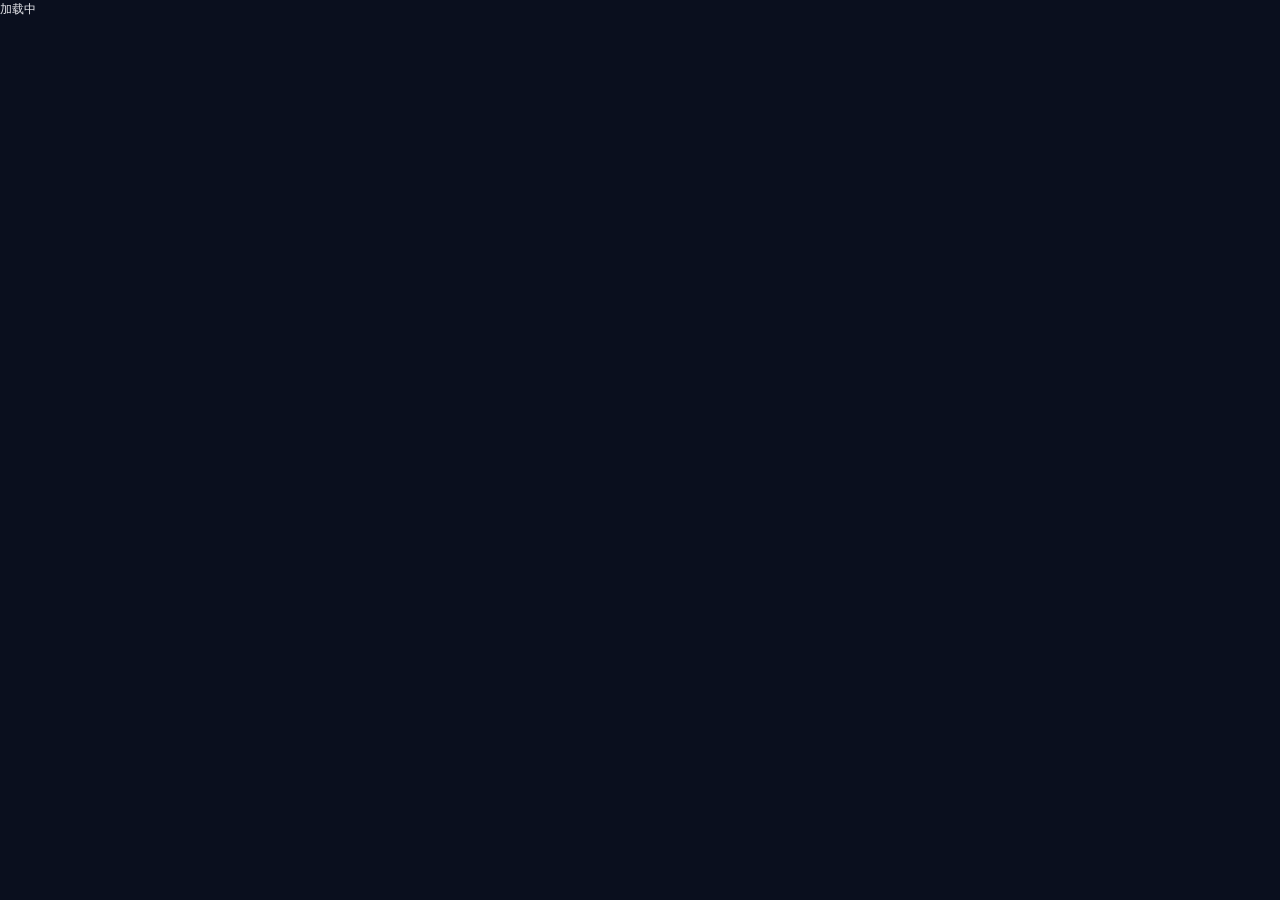
==== commit e252f001: "wedex.io first commit" ====
--- a/index.html
+++ b/index.html
@@ -1 +1,11 @@
-<!doctype html><html lang="en"><head><meta charset="utf-8"/><link rel="shortcut icon" href="/favicon.ico"/><script src="/datafeeds/udf/dist/polyfills.js"></script><script src="/datafeeds/udf/dist/bundle.js"></script><script src="http://at.alicdn.com/t/font_1553841_d3sccq4m07v.js"></script><meta name="viewport" content="width=device-width,initial-scale=1,shrink-to-fit=no"><meta name="theme-color" content="#000000"/><link rel="manifest" href="/manifest.json"/><title>WEDEX</title><link href="/static/css/2.8845bbd2.chunk.css" rel="stylesheet"><link href="/static/css/main.bd72e6b2.chunk.css" rel="stylesheet"></head><body><noscript>You need to enable JavaScript to run this app.</noscript><div id="root"></div><script>!function(i){function e(e){for(var r,t,n=e[0],o=e[1],u=e[2],l=0,f=[];l<n.length;l++)t=n[l],Object.prototype.hasOwnProperty.call(p,t)&&p[t]&&f.push(p[t][0]),p[t]=0;for(r in o)Object.prototype.hasOwnProperty.call(o,r)&&(i[r]=o[r]);for(s&&s(e);f.length;)f.shift()();return c.push.apply(c,u||[]),a()}function a(){for(var e,r=0;r<c.length;r++){for(var t=c[r],n=!0,o=1;o<t.length;o++){var u=t[o];0!==p[u]&&(n=!1)}n&&(c.splice(r--,1),e=l(l.s=t[0]))}return e}var t={},p={1:0},c=[];function l(e){if(t[e])return t[e].exports;var r=t[e]={i:e,l:!1,exports:{}};return i[e].call(r.exports,r,r.exports,l),r.l=!0,r.exports}l.m=i,l.c=t,l.d=function(e,r,t){l.o(e,r)||Object.defineProperty(e,r,{enumerable:!0,get:t})},l.r=function(e){"undefined"!=typeof Symbol&&Symbol.toStringTag&&Object.defineProperty(e,Symbol.toStringTag,{value:"Module"}),Object.defineProperty(e,"__esModule",{value:!0})},l.t=function(r,e){if(1&e&&(r=l(r)),8&e)return r;if(4&e&&"object"==typeof r&&r&&r.__esModule)return r;var t=Object.create(null);if(l.r(t),Object.defineProperty(t,"default",{enumerable:!0,value:r}),2&e&&"string"!=typeof r)for(var n in r)l.d(t,n,function(e){return r[e]}.bind(null,n));return t},l.n=function(e){var r=e&&e.__esModule?function(){return e.default}:function(){return e};return l.d(r,"a",r),r},l.o=function(e,r){return Object.prototype.hasOwnProperty.call(e,r)},l.p="/";var r=this.webpackJsonpwedex=this.webpackJsonpwedex||[],n=r.push.bind(r);r.push=e,r=r.slice();for(var o=0;o<r.length;o++)e(r[o]);var s=n;a()}([])</script><script src="/static/js/2.628ac368.chunk.js"></script><script src="/static/js/main.cdad48db.chunk.js"></script></body></html>+<!doctype html><html lang="en"><head><meta charset="utf-8"/><link rel="shortcut icon" href="/favicon.ico"/><script src="/datafeeds/udf/dist/polyfills.js"></script><script src="/datafeeds/udf/dist/bundle.js"></script><script src="http://at.alicdn.com/t/font_1553841_d3sccq4m07v.js"></script><meta name="viewport" content="width=device-width,initial-scale=1,shrink-to-fit=no"><meta name="theme-color" content="#000000"/><link rel="manifest" href="/manifest.json"/><title>WEDEX</title><link href="/static/css/2.a39922ea.chunk.css" rel="stylesheet"><link href="/static/css/main.2930bad1.chunk.css" rel="stylesheet"></head><body><noscript>You need to enable JavaScript to run this app.</noscript><div id="root"></div><script>// TODO: 需要处理参数
+      var mobileUrl = 'http://mwedex.qianhaikeji.club/'
+      var pcUrl = 'https://trade.wedex.io/'
+      var isMobile = function () {
+        let flag = navigator.userAgent.match(/(phone|pad|pod|iPhone|iPod|ios|iPad|Android|Mobile|BlackBerry|IEMobile|MQQBrowser|JUC|Fennec|wOSBrowser|BrowserNG|WebOS|Symbian|Windows Phone)/i)
+        return flag;
+      }
+      var isMobile = isMobile()
+      if (isMobile) {
+        window.open(mobileUrl)
+      }</script><script>!function(i){function e(e){for(var r,t,n=e[0],o=e[1],u=e[2],l=0,f=[];l<n.length;l++)t=n[l],Object.prototype.hasOwnProperty.call(p,t)&&p[t]&&f.push(p[t][0]),p[t]=0;for(r in o)Object.prototype.hasOwnProperty.call(o,r)&&(i[r]=o[r]);for(s&&s(e);f.length;)f.shift()();return c.push.apply(c,u||[]),a()}function a(){for(var e,r=0;r<c.length;r++){for(var t=c[r],n=!0,o=1;o<t.length;o++){var u=t[o];0!==p[u]&&(n=!1)}n&&(c.splice(r--,1),e=l(l.s=t[0]))}return e}var t={},p={1:0},c=[];function l(e){if(t[e])return t[e].exports;var r=t[e]={i:e,l:!1,exports:{}};return i[e].call(r.exports,r,r.exports,l),r.l=!0,r.exports}l.m=i,l.c=t,l.d=function(e,r,t){l.o(e,r)||Object.defineProperty(e,r,{enumerable:!0,get:t})},l.r=function(e){"undefined"!=typeof Symbol&&Symbol.toStringTag&&Object.defineProperty(e,Symbol.toStringTag,{value:"Module"}),Object.defineProperty(e,"__esModule",{value:!0})},l.t=function(r,e){if(1&e&&(r=l(r)),8&e)return r;if(4&e&&"object"==typeof r&&r&&r.__esModule)return r;var t=Object.create(null);if(l.r(t),Object.defineProperty(t,"default",{enumerable:!0,value:r}),2&e&&"string"!=typeof r)for(var n in r)l.d(t,n,function(e){return r[e]}.bind(null,n));return t},l.n=function(e){var r=e&&e.__esModule?function(){return e.default}:function(){return e};return l.d(r,"a",r),r},l.o=function(e,r){return Object.prototype.hasOwnProperty.call(e,r)},l.p="/";var r=this.webpackJsonpwedex=this.webpackJsonpwedex||[],n=r.push.bind(r);r.push=e,r=r.slice();for(var o=0;o<r.length;o++)e(r[o]);var s=n;a()}([])</script><script src="/static/js/2.96337a68.chunk.js"></script><script src="/static/js/main.237d98ca.chunk.js"></script></body></html>
--- a/static/css/2.a39922ea.chunk.css
+++ b/static/css/2.a39922ea.chunk.css
@@ -0,0 +1,2 @@
+body,html{width:100%;height:100%}input::-ms-clear,input::-ms-reveal{display:none}*,:after,:before{-webkit-box-sizing:border-box;box-sizing:border-box}html{font-family:sans-serif;line-height:1.15;-webkit-text-size-adjust:100%;-ms-text-size-adjust:100%;-ms-overflow-style:scrollbar;-webkit-tap-highlight-color:rgba(0,0,0,0)}@-ms-viewport{width:device-width}article,aside,dialog,figcaption,figure,footer,header,hgroup,main,nav,section{display:block}body{margin:0;color:rgba(0,0,0,.65);font-size:12px;font-family:-apple-system,BlinkMacSystemFont,Segoe UI,PingFang SC,Hiragino Sans GB,Microsoft YaHei,Helvetica Neue,Helvetica,Arial,sans-serif,Apple Color Emoji,Segoe UI Emoji,Segoe UI Symbol;font-variant:tabular-nums;line-height:1.5;background-color:#0a0f1e;-webkit-font-feature-settings:"tnum","tnum";font-feature-settings:"tnum","tnum"}[tabindex="-1"]:focus{outline:none!important}hr{-webkit-box-sizing:content-box;box-sizing:content-box;height:0;overflow:visible}h1,h2,h3,h4,h5,h6{margin-top:0;margin-bottom:.5em;color:rgba(0,0,0,.85);font-weight:500}p{margin-top:0;margin-bottom:1em}abbr[data-original-title],abbr[title]{text-decoration:underline;-webkit-text-decoration:underline dotted;text-decoration:underline dotted;border-bottom:0;cursor:help}address{margin-bottom:1em;font-style:normal;line-height:inherit}input[type=number],input[type=password],input[type=text],textarea{-webkit-appearance:none}dl,ol,ul{margin-top:0;margin-bottom:1em}ol ol,ol ul,ul ol,ul ul{margin-bottom:0}dt{font-weight:500}dd{margin-bottom:.5em;margin-left:0}blockquote{margin:0 0 1em}dfn{font-style:italic}b,strong{font-weight:bolder}small{font-size:80%}sub,sup{position:relative;font-size:75%;line-height:0;vertical-align:baseline}sub{bottom:-.25em}sup{top:-.5em}a{color:#1890ff;text-decoration:none;background-color:transparent;outline:none;cursor:pointer;-webkit-transition:color .3s;transition:color .3s;-webkit-text-decoration-skip:objects}a:hover{color:#40a9ff}a:active{color:#096dd9}a:active,a:hover{text-decoration:none;outline:0}a[disabled]{color:rgba(0,0,0,.25);cursor:not-allowed;pointer-events:none}code,kbd,pre,samp{font-size:1em;font-family:SFMono-Regular,Consolas,Liberation Mono,Menlo,Courier,monospace}pre{margin-top:0;margin-bottom:1em;overflow:auto}figure{margin:0 0 1em}img{vertical-align:middle;border-style:none}svg:not(:root){overflow:hidden}[role=button],a,area,button,input:not([type=range]),label,select,summary,textarea{-ms-touch-action:manipulation;touch-action:manipulation}table{border-collapse:collapse}caption{padding-top:.75em;padding-bottom:.3em;color:rgba(0,0,0,.45);text-align:left;caption-side:bottom}th{text-align:inherit}button,input,optgroup,select,textarea{margin:0;color:inherit;font-size:inherit;font-family:inherit;line-height:inherit}button,input{overflow:visible}button,select{text-transform:none}[type=reset],[type=submit],button,html [type=button]{-webkit-appearance:button}[type=button]::-moz-focus-inner,[type=reset]::-moz-focus-inner,[type=submit]::-moz-focus-inner,button::-moz-focus-inner{padding:0;border-style:none}input[type=checkbox],input[type=radio]{-webkit-box-sizing:border-box;box-sizing:border-box;padding:0}input[type=date],input[type=datetime-local],input[type=month],input[type=time]{-webkit-appearance:listbox}textarea{overflow:auto;resize:vertical}fieldset{min-width:0;margin:0;padding:0;border:0}legend{display:block;width:100%;max-width:100%;margin-bottom:.5em;padding:0;color:inherit;font-size:1.5em;line-height:inherit;white-space:normal}progress{vertical-align:baseline}[type=number]::-webkit-inner-spin-button,[type=number]::-webkit-outer-spin-button{height:auto}[type=search]{outline-offset:-2px;-webkit-appearance:none}[type=search]::-webkit-search-cancel-button,[type=search]::-webkit-search-decoration{-webkit-appearance:none}::-webkit-file-upload-button{font:inherit;-webkit-appearance:button}output{display:inline-block}summary{display:list-item}template{display:none}[hidden]{display:none!important}mark{padding:.2em;background-color:#feffe6}::-moz-selection{color:#fff;background:#1890ff}::selection{color:#fff;background:#1890ff}.clearfix{zoom:1}.clearfix:after,.clearfix:before{display:table;content:""}.clearfix:after{clear:both}.anticon{display:inline-block;color:inherit;font-style:normal;line-height:0;text-align:center;text-transform:none;vertical-align:-.125em;text-rendering:optimizeLegibility;-webkit-font-smoothing:antialiased;-moz-osx-font-smoothing:grayscale}.anticon>*{line-height:1}.anticon svg{display:inline-block}.anticon:before{display:none}.anticon .anticon-icon{display:block}.anticon[tabindex]{cursor:pointer}.anticon-spin,.anticon-spin:before{display:inline-block;-webkit-animation:loadingCircle 1s linear infinite;animation:loadingCircle 1s linear infinite}.fade-appear,.fade-enter,.fade-leave{-webkit-animation-duration:.2s;animation-duration:.2s;-webkit-animation-fill-mode:both;animation-fill-mode:both;-webkit-animation-play-state:paused;animation-play-state:paused}.fade-appear.fade-appear-active,.fade-enter.fade-enter-active{-webkit-animation-name:antFadeIn;animation-name:antFadeIn;-webkit-animation-play-state:running;animation-play-state:running}.fade-leave.fade-leave-active{-webkit-animation-name:antFadeOut;animation-name:antFadeOut;-webkit-animation-play-state:running;animation-play-state:running;pointer-events:none}.fade-appear,.fade-enter{opacity:0}.fade-appear,.fade-enter,.fade-leave{-webkit-animation-timing-function:linear;animation-timing-function:linear}@-webkit-keyframes antFadeIn{0%{opacity:0}to{opacity:1}}@keyframes antFadeIn{0%{opacity:0}to{opacity:1}}@-webkit-keyframes antFadeOut{0%{opacity:1}to{opacity:0}}@keyframes antFadeOut{0%{opacity:1}to{opacity:0}}.move-up-appear,.move-up-enter,.move-up-leave{-webkit-animation-duration:.2s;animation-duration:.2s;-webkit-animation-fill-mode:both;animation-fill-mode:both;-webkit-animation-play-state:paused;animation-play-state:paused}.move-up-appear.move-up-appear-active,.move-up-enter.move-up-enter-active{-webkit-animation-name:antMoveUpIn;animation-name:antMoveUpIn;-webkit-animation-play-state:running;animation-play-state:running}.move-up-leave.move-up-leave-active{-webkit-animation-name:antMoveUpOut;animation-name:antMoveUpOut;-webkit-animation-play-state:running;animation-play-state:running;pointer-events:none}.move-up-appear,.move-up-enter{opacity:0;-webkit-animation-timing-function:cubic-bezier(.08,.82,.17,1);animation-timing-function:cubic-bezier(.08,.82,.17,1)}.move-up-leave{-webkit-animation-timing-function:cubic-bezier(.6,.04,.98,.34);animation-timing-function:cubic-bezier(.6,.04,.98,.34)}.move-down-appear,.move-down-enter,.move-down-leave{-webkit-animation-duration:.2s;animation-duration:.2s;-webkit-animation-fill-mode:both;animation-fill-mode:both;-webkit-animation-play-state:paused;animation-play-state:paused}.move-down-appear.move-down-appear-active,.move-down-enter.move-down-enter-active{-webkit-animation-name:antMoveDownIn;animation-name:antMoveDownIn;-webkit-animation-play-state:running;animation-play-state:running}.move-down-leave.move-down-leave-active{-webkit-animation-name:antMoveDownOut;animation-name:antMoveDownOut;-webkit-animation-play-state:running;animation-play-state:running;pointer-events:none}.move-down-appear,.move-down-enter{opacity:0;-webkit-animation-timing-function:cubic-bezier(.08,.82,.17,1);animation-timing-function:cubic-bezier(.08,.82,.17,1)}.move-down-leave{-webkit-animation-timing-function:cubic-bezier(.6,.04,.98,.34);animation-timing-function:cubic-bezier(.6,.04,.98,.34)}.move-left-appear,.move-left-enter,.move-left-leave{-webkit-animation-duration:.2s;animation-duration:.2s;-webkit-animation-fill-mode:both;animation-fill-mode:both;-webkit-animation-play-state:paused;animation-play-state:paused}.move-left-appear.move-left-appear-active,.move-left-enter.move-left-enter-active{-webkit-animation-name:antMoveLeftIn;animation-name:antMoveLeftIn;-webkit-animation-play-state:running;animation-play-state:running}.move-left-leave.move-left-leave-active{-webkit-animation-name:antMoveLeftOut;animation-name:antMoveLeftOut;-webkit-animation-play-state:running;animation-play-state:running;pointer-events:none}.move-left-appear,.move-left-enter{opacity:0;-webkit-animation-timing-function:cubic-bezier(.08,.82,.17,1);animation-timing-function:cubic-bezier(.08,.82,.17,1)}.move-left-leave{-webkit-animation-timing-function:cubic-bezier(.6,.04,.98,.34);animation-timing-function:cubic-bezier(.6,.04,.98,.34)}.move-right-appear,.move-right-enter,.move-right-leave{-webkit-animation-duration:.2s;animation-duration:.2s;-webkit-animation-fill-mode:both;animation-fill-mode:both;-webkit-animation-play-state:paused;animation-play-state:paused}.move-right-appear.move-right-appear-active,.move-right-enter.move-right-enter-active{-webkit-animation-name:antMoveRightIn;animation-name:antMoveRightIn;-webkit-animation-play-state:running;animation-play-state:running}.move-right-leave.move-right-leave-active{-webkit-animation-name:antMoveRightOut;animation-name:antMoveRightOut;-webkit-animation-play-state:running;animation-play-state:running;pointer-events:none}.move-right-appear,.move-right-enter{opacity:0;-webkit-animation-timing-function:cubic-bezier(.08,.82,.17,1);animation-timing-function:cubic-bezier(.08,.82,.17,1)}.move-right-leave{-webkit-animation-timing-function:cubic-bezier(.6,.04,.98,.34);animation-timing-function:cubic-bezier(.6,.04,.98,.34)}@-webkit-keyframes antMoveDownIn{0%{-webkit-transform:translateY(100%);transform:translateY(100%);-webkit-transform-origin:0 0;transform-origin:0 0;opacity:0}to{-webkit-transform:translateY(0);transform:translateY(0);-webkit-transform-origin:0 0;transform-origin:0 0;opacity:1}}@keyframes antMoveDownIn{0%{-webkit-transform:translateY(100%);transform:translateY(100%);-webkit-transform-origin:0 0;transform-origin:0 0;opacity:0}to{-webkit-transform:translateY(0);transform:translateY(0);-webkit-transform-origin:0 0;transform-origin:0 0;opacity:1}}@-webkit-keyframes antMoveDownOut{0%{-webkit-transform:translateY(0);transform:translateY(0);-webkit-transform-origin:0 0;transform-origin:0 0;opacity:1}to{-webkit-transform:translateY(100%);transform:translateY(100%);-webkit-transform-origin:0 0;transform-origin:0 0;opacity:0}}@keyframes antMoveDownOut{0%{-webkit-transform:translateY(0);transform:translateY(0);-webkit-transform-origin:0 0;transform-origin:0 0;opacity:1}to{-webkit-transform:translateY(100%);transform:translateY(100%);-webkit-transform-origin:0 0;transform-origin:0 0;opacity:0}}@-webkit-keyframes antMoveLeftIn{0%{-webkit-transform:translateX(-100%);transform:translateX(-100%);-webkit-transform-origin:0 0;transform-origin:0 0;opacity:0}to{-webkit-transform:translateX(0);transform:translateX(0);-webkit-transform-origin:0 0;transform-origin:0 0;opacity:1}}@keyframes antMoveLeftIn{0%{-webkit-transform:translateX(-100%);transform:translateX(-100%);-webkit-transform-origin:0 0;transform-origin:0 0;opacity:0}to{-webkit-transform:translateX(0);transform:translateX(0);-webkit-transform-origin:0 0;transform-origin:0 0;opacity:1}}@-webkit-keyframes antMoveLeftOut{0%{-webkit-transform:translateX(0);transform:translateX(0);-webkit-transform-origin:0 0;transform-origin:0 0;opacity:1}to{-webkit-transform:translateX(-100%);transform:translateX(-100%);-webkit-transform-origin:0 0;transform-origin:0 0;opacity:0}}@keyframes antMoveLeftOut{0%{-webkit-transform:translateX(0);transform:translateX(0);-webkit-transform-origin:0 0;transform-origin:0 0;opacity:1}to{-webkit-transform:translateX(-100%);transform:translateX(-100%);-webkit-transform-origin:0 0;transform-origin:0 0;opacity:0}}@-webkit-keyframes antMoveRightIn{0%{-webkit-transform:translateX(100%);transform:translateX(100%);-webkit-transform-origin:0 0;transform-origin:0 0;opacity:0}to{-webkit-transform:translateX(0);transform:translateX(0);-webkit-transform-origin:0 0;transform-origin:0 0;opacity:1}}@keyframes antMoveRightIn{0%{-webkit-transform:translateX(100%);transform:translateX(100%);-webkit-transform-origin:0 0;transform-origin:0 0;opacity:0}to{-webkit-transform:translateX(0);transform:translateX(0);-webkit-transform-origin:0 0;transform-origin:0 0;opacity:1}}@-webkit-keyframes antMoveRightOut{0%{-webkit-transform:translateX(0);transform:translateX(0);-webkit-transform-origin:0 0;transform-origin:0 0;opacity:1}to{-webkit-transform:translateX(100%);transform:translateX(100%);-webkit-transform-origin:0 0;transform-origin:0 0;opacity:0}}@keyframes antMoveRightOut{0%{-webkit-transform:translateX(0);transform:translateX(0);-webkit-transform-origin:0 0;transform-origin:0 0;opacity:1}to{-webkit-transform:translateX(100%);transform:translateX(100%);-webkit-transform-origin:0 0;transform-origin:0 0;opacity:0}}@-webkit-keyframes antMoveUpIn{0%{-webkit-transform:translateY(-100%);transform:translateY(-100%);-webkit-transform-origin:0 0;transform-origin:0 0;opacity:0}to{-webkit-transform:translateY(0);transform:translateY(0);-webkit-transform-origin:0 0;transform-origin:0 0;opacity:1}}@keyframes antMoveUpIn{0%{-webkit-transform:translateY(-100%);transform:translateY(-100%);-webkit-transform-origin:0 0;transform-origin:0 0;opacity:0}to{-webkit-transform:translateY(0);transform:translateY(0);-webkit-transform-origin:0 0;transform-origin:0 0;opacity:1}}@-webkit-keyframes antMoveUpOut{0%{-webkit-transform:translateY(0);transform:translateY(0);-webkit-transform-origin:0 0;transform-origin:0 0;opacity:1}to{-webkit-transform:translateY(-100%);transform:translateY(-100%);-webkit-transform-origin:0 0;transform-origin:0 0;opacity:0}}@keyframes antMoveUpOut{0%{-webkit-transform:translateY(0);transform:translateY(0);-webkit-transform-origin:0 0;transform-origin:0 0;opacity:1}to{-webkit-transform:translateY(-100%);transform:translateY(-100%);-webkit-transform-origin:0 0;transform-origin:0 0;opacity:0}}@-webkit-keyframes loadingCircle{to{-webkit-transform:rotate(1turn);transform:rotate(1turn)}}@keyframes loadingCircle{to{-webkit-transform:rotate(1turn);transform:rotate(1turn)}}[ant-click-animating-without-extra-node=true],[ant-click-animating=true]{position:relative}html{--antd-wave-shadow-color:#1890ff}.ant-click-animating-node,[ant-click-animating-without-extra-node=true]:after{position:absolute;top:0;right:0;bottom:0;left:0;display:block;border-radius:inherit;-webkit-box-shadow:0 0 0 0 #1890ff;box-shadow:0 0 0 0 #1890ff;-webkit-box-shadow:0 0 0 0 var(--antd-wave-shadow-color);box-shadow:0 0 0 0 var(--antd-wave-shadow-color);opacity:.2;-webkit-animation:fadeEffect 2s cubic-bezier(.08,.82,.17,1),waveEffect .4s cubic-bezier(.08,.82,.17,1);animation:fadeEffect 2s cubic-bezier(.08,.82,.17,1),waveEffect .4s cubic-bezier(.08,.82,.17,1);-webkit-animation-fill-mode:forwards;animation-fill-mode:forwards;content:"";pointer-events:none}@-webkit-keyframes waveEffect{to{-webkit-box-shadow:0 0 0 #1890ff;box-shadow:0 0 0 #1890ff;-webkit-box-shadow:0 0 0 6px #1890ff;box-shadow:0 0 0 6px #1890ff;-webkit-box-shadow:0 0 0 6px var(--antd-wave-shadow-color);box-shadow:0 0 0 6px var(--antd-wave-shadow-color)}}@keyframes waveEffect{to{-webkit-box-shadow:0 0 0 #1890ff;box-shadow:0 0 0 #1890ff;-webkit-box-shadow:0 0 0 6px #1890ff;box-shadow:0 0 0 6px #1890ff;-webkit-box-shadow:0 0 0 6px var(--antd-wave-shadow-color);box-shadow:0 0 0 6px var(--antd-wave-shadow-color)}}@-webkit-keyframes fadeEffect{to{opacity:0}}@keyframes fadeEffect{to{opacity:0}}.slide-up-appear,.slide-up-enter,.slide-up-leave{-webkit-animation-duration:.2s;animation-duration:.2s;-webkit-animation-fill-mode:both;animation-fill-mode:both;-webkit-animation-play-state:paused;animation-play-state:paused}.slide-up-appear.slide-up-appear-active,.slide-up-enter.slide-up-enter-active{-webkit-animation-name:antSlideUpIn;animation-name:antSlideUpIn;-webkit-animation-play-state:running;animation-play-state:running}.slide-up-leave.slide-up-leave-active{-webkit-animation-name:antSlideUpOut;animation-name:antSlideUpOut;-webkit-animation-play-state:running;animation-play-state:running;pointer-events:none}.slide-up-appear,.slide-up-enter{opacity:0;-webkit-animation-timing-function:cubic-bezier(.23,1,.32,1);animation-timing-function:cubic-bezier(.23,1,.32,1)}.slide-up-leave{-webkit-animation-timing-function:cubic-bezier(.755,.05,.855,.06);animation-timing-function:cubic-bezier(.755,.05,.855,.06)}.slide-down-appear,.slide-down-enter,.slide-down-leave{-webkit-animation-duration:.2s;animation-duration:.2s;-webkit-animation-fill-mode:both;animation-fill-mode:both;-webkit-animation-play-state:paused;animation-play-state:paused}.slide-down-appear.slide-down-appear-active,.slide-down-enter.slide-down-enter-active{-webkit-animation-name:antSlideDownIn;animation-name:antSlideDownIn;-webkit-animation-play-state:running;animation-play-state:running}.slide-down-leave.slide-down-leave-active{-webkit-animation-name:antSlideDownOut;animation-name:antSlideDownOut;-webkit-animation-play-state:running;animation-play-state:running;pointer-events:none}.slide-down-appear,.slide-down-enter{opacity:0;-webkit-animation-timing-function:cubic-bezier(.23,1,.32,1);animation-timing-function:cubic-bezier(.23,1,.32,1)}.slide-down-leave{-webkit-animation-timing-function:cubic-bezier(.755,.05,.855,.06);animation-timing-function:cubic-bezier(.755,.05,.855,.06)}.slide-left-appear,.slide-left-enter,.slide-left-leave{-webkit-animation-duration:.2s;animation-duration:.2s;-webkit-animation-fill-mode:both;animation-fill-mode:both;-webkit-animation-play-state:paused;animation-play-state:paused}.slide-left-appear.slide-left-appear-active,.slide-left-enter.slide-left-enter-active{-webkit-animation-name:antSlideLeftIn;animation-name:antSlideLeftIn;-webkit-animation-play-state:running;animation-play-state:running}.slide-left-leave.slide-left-leave-active{-webkit-animation-name:antSlideLeftOut;animation-name:antSlideLeftOut;-webkit-animation-play-state:running;animation-play-state:running;pointer-events:none}.slide-left-appear,.slide-left-enter{opacity:0;-webkit-animation-timing-function:cubic-bezier(.23,1,.32,1);animation-timing-function:cubic-bezier(.23,1,.32,1)}.slide-left-leave{-webkit-animation-timing-function:cubic-bezier(.755,.05,.855,.06);animation-timing-function:cubic-bezier(.755,.05,.855,.06)}.slide-right-appear,.slide-right-enter,.slide-right-leave{-webkit-animation-duration:.2s;animation-duration:.2s;-webkit-animation-fill-mode:both;animation-fill-mode:both;-webkit-animation-play-state:paused;animation-play-state:paused}.slide-right-appear.slide-right-appear-active,.slide-right-enter.slide-right-enter-active{-webkit-animation-name:antSlideRightIn;animation-name:antSlideRightIn;-webkit-animation-play-state:running;animation-play-state:running}.slide-right-leave.slide-right-leave-active{-webkit-animation-name:antSlideRightOut;animation-name:antSlideRightOut;-webkit-animation-play-state:running;animation-play-state:running;pointer-events:none}.slide-right-appear,.slide-right-enter{opacity:0;-webkit-animation-timing-function:cubic-bezier(.23,1,.32,1);animation-timing-function:cubic-bezier(.23,1,.32,1)}.slide-right-leave{-webkit-animation-timing-function:cubic-bezier(.755,.05,.855,.06);animation-timing-function:cubic-bezier(.755,.05,.855,.06)}@-webkit-keyframes antSlideUpIn{0%{-webkit-transform:scaleY(.8);transform:scaleY(.8);-webkit-transform-origin:0 0;transform-origin:0 0;opacity:0}to{-webkit-transform:scaleY(1);transform:scaleY(1);-webkit-transform-origin:0 0;transform-origin:0 0;opacity:1}}@keyframes antSlideUpIn{0%{-webkit-transform:scaleY(.8);transform:scaleY(.8);-webkit-transform-origin:0 0;transform-origin:0 0;opacity:0}to{-webkit-transform:scaleY(1);transform:scaleY(1);-webkit-transform-origin:0 0;transform-origin:0 0;opacity:1}}@-webkit-keyframes antSlideUpOut{0%{-webkit-transform:scaleY(1);transform:scaleY(1);-webkit-transform-origin:0 0;transform-origin:0 0;opacity:1}to{-webkit-transform:scaleY(.8);transform:scaleY(.8);-webkit-transform-origin:0 0;transform-origin:0 0;opacity:0}}@keyframes antSlideUpOut{0%{-webkit-transform:scaleY(1);transform:scaleY(1);-webkit-transform-origin:0 0;transform-origin:0 0;opacity:1}to{-webkit-transform:scaleY(.8);transform:scaleY(.8);-webkit-transform-origin:0 0;transform-origin:0 0;opacity:0}}@-webkit-keyframes antSlideDownIn{0%{-webkit-transform:scaleY(.8);transform:scaleY(.8);-webkit-transform-origin:100% 100%;transform-origin:100% 100%;opacity:0}to{-webkit-transform:scaleY(1);transform:scaleY(1);-webkit-transform-origin:100% 100%;transform-origin:100% 100%;opacity:1}}@keyframes antSlideDownIn{0%{-webkit-transform:scaleY(.8);transform:scaleY(.8);-webkit-transform-origin:100% 100%;transform-origin:100% 100%;opacity:0}to{-webkit-transform:scaleY(1);transform:scaleY(1);-webkit-transform-origin:100% 100%;transform-origin:100% 100%;opacity:1}}@-webkit-keyframes antSlideDownOut{0%{-webkit-transform:scaleY(1);transform:scaleY(1);-webkit-transform-origin:100% 100%;transform-origin:100% 100%;opacity:1}to{-webkit-transform:scaleY(.8);transform:scaleY(.8);-webkit-transform-origin:100% 100%;transform-origin:100% 100%;opacity:0}}@keyframes antSlideDownOut{0%{-webkit-transform:scaleY(1);transform:scaleY(1);-webkit-transform-origin:100% 100%;transform-origin:100% 100%;opacity:1}to{-webkit-transform:scaleY(.8);transform:scaleY(.8);-webkit-transform-origin:100% 100%;transform-origin:100% 100%;opacity:0}}@-webkit-keyframes antSlideLeftIn{0%{-webkit-transform:scaleX(.8);transform:scaleX(.8);-webkit-transform-origin:0 0;transform-origin:0 0;opacity:0}to{-webkit-transform:scaleX(1);transform:scaleX(1);-webkit-transform-origin:0 0;transform-origin:0 0;opacity:1}}@keyframes antSlideLeftIn{0%{-webkit-transform:scaleX(.8);transform:scaleX(.8);-webkit-transform-origin:0 0;transform-origin:0 0;opacity:0}to{-webkit-transform:scaleX(1);transform:scaleX(1);-webkit-transform-origin:0 0;transform-origin:0 0;opacity:1}}@-webkit-keyframes antSlideLeftOut{0%{-webkit-transform:scaleX(1);transform:scaleX(1);-webkit-transform-origin:0 0;transform-origin:0 0;opacity:1}to{-webkit-transform:scaleX(.8);transform:scaleX(.8);-webkit-transform-origin:0 0;transform-origin:0 0;opacity:0}}@keyframes antSlideLeftOut{0%{-webkit-transform:scaleX(1);transform:scaleX(1);-webkit-transform-origin:0 0;transform-origin:0 0;opacity:1}to{-webkit-transform:scaleX(.8);transform:scaleX(.8);-webkit-transform-origin:0 0;transform-origin:0 0;opacity:0}}@-webkit-keyframes antSlideRightIn{0%{-webkit-transform:scaleX(.8);transform:scaleX(.8);-webkit-transform-origin:100% 0;transform-origin:100% 0;opacity:0}to{-webkit-transform:scaleX(1);transform:scaleX(1);-webkit-transform-origin:100% 0;transform-origin:100% 0;opacity:1}}@keyframes antSlideRightIn{0%{-webkit-transform:scaleX(.8);transform:scaleX(.8);-webkit-transform-origin:100% 0;transform-origin:100% 0;opacity:0}to{-webkit-transform:scaleX(1);transform:scaleX(1);-webkit-transform-origin:100% 0;transform-origin:100% 0;opacity:1}}@-webkit-keyframes antSlideRightOut{0%{-webkit-transform:scaleX(1);transform:scaleX(1);-webkit-transform-origin:100% 0;transform-origin:100% 0;opacity:1}to{-webkit-transform:scaleX(.8);transform:scaleX(.8);-webkit-transform-origin:100% 0;transform-origin:100% 0;opacity:0}}@keyframes antSlideRightOut{0%{-webkit-transform:scaleX(1);transform:scaleX(1);-webkit-transform-origin:100% 0;transform-origin:100% 0;opacity:1}to{-webkit-transform:scaleX(.8);transform:scaleX(.8);-webkit-transform-origin:100% 0;transform-origin:100% 0;opacity:0}}.swing-appear,.swing-enter{-webkit-animation-duration:.2s;animation-duration:.2s;-webkit-animation-fill-mode:both;animation-fill-mode:both;-webkit-animation-play-state:paused;animation-play-state:paused}.swing-appear.swing-appear-active,.swing-enter.swing-enter-active{-webkit-animation-name:antSwingIn;animation-name:antSwingIn;-webkit-animation-play-state:running;animation-play-state:running}@-webkit-keyframes antSwingIn{0%,to{-webkit-transform:translateX(0);transform:translateX(0)}20%{-webkit-transform:translateX(-10px);transform:translateX(-10px)}40%{-webkit-transform:translateX(10px);transform:translateX(10px)}60%{-webkit-transform:translateX(-5px);transform:translateX(-5px)}80%{-webkit-transform:translateX(5px);transform:translateX(5px)}}@keyframes antSwingIn{0%,to{-webkit-transform:translateX(0);transform:translateX(0)}20%{-webkit-transform:translateX(-10px);transform:translateX(-10px)}40%{-webkit-transform:translateX(10px);transform:translateX(10px)}60%{-webkit-transform:translateX(-5px);transform:translateX(-5px)}80%{-webkit-transform:translateX(5px);transform:translateX(5px)}}.zoom-appear,.zoom-enter,.zoom-leave{-webkit-animation-duration:.2s;animation-duration:.2s;-webkit-animation-fill-mode:both;animation-fill-mode:both;-webkit-animation-play-state:paused;animation-play-state:paused}.zoom-appear.zoom-appear-active,.zoom-enter.zoom-enter-active{-webkit-animation-name:antZoomIn;animation-name:antZoomIn;-webkit-animation-play-state:running;animation-play-state:running}.zoom-leave.zoom-leave-active{-webkit-animation-name:antZoomOut;animation-name:antZoomOut;-webkit-animation-play-state:running;animation-play-state:running;pointer-events:none}.zoom-appear,.zoom-enter{-webkit-transform:scale(0);-ms-transform:scale(0);transform:scale(0);opacity:0;-webkit-animation-timing-function:cubic-bezier(.08,.82,.17,1);animation-timing-function:cubic-bezier(.08,.82,.17,1)}.zoom-leave{-webkit-animation-timing-function:cubic-bezier(.78,.14,.15,.86);animation-timing-function:cubic-bezier(.78,.14,.15,.86)}.zoom-big-appear,.zoom-big-enter,.zoom-big-leave{-webkit-animation-duration:.2s;animation-duration:.2s;-webkit-animation-fill-mode:both;animation-fill-mode:both;-webkit-animation-play-state:paused;animation-play-state:paused}.zoom-big-appear.zoom-big-appear-active,.zoom-big-enter.zoom-big-enter-active{-webkit-animation-name:antZoomBigIn;animation-name:antZoomBigIn;-webkit-animation-play-state:running;animation-play-state:running}.zoom-big-leave.zoom-big-leave-active{-webkit-animation-name:antZoomBigOut;animation-name:antZoomBigOut;-webkit-animation-play-state:running;animation-play-state:running;pointer-events:none}.zoom-big-appear,.zoom-big-enter{-webkit-transform:scale(0);-ms-transform:scale(0);transform:scale(0);opacity:0;-webkit-animation-timing-function:cubic-bezier(.08,.82,.17,1);animation-timing-function:cubic-bezier(.08,.82,.17,1)}.zoom-big-leave{-webkit-animation-timing-function:cubic-bezier(.78,.14,.15,.86);animation-timing-function:cubic-bezier(.78,.14,.15,.86)}.zoom-big-fast-appear,.zoom-big-fast-enter,.zoom-big-fast-leave{-webkit-animation-duration:.1s;animation-duration:.1s;-webkit-animation-fill-mode:both;animation-fill-mode:both;-webkit-animation-play-state:paused;animation-play-state:paused}.zoom-big-fast-appear.zoom-big-fast-appear-active,.zoom-big-fast-enter.zoom-big-fast-enter-active{-webkit-animation-name:antZoomBigIn;animation-name:antZoomBigIn;-webkit-animation-play-state:running;animation-play-state:running}.zoom-big-fast-leave.zoom-big-fast-leave-active{-webkit-animation-name:antZoomBigOut;animation-name:antZoomBigOut;-webkit-animation-play-state:running;animation-play-state:running;pointer-events:none}.zoom-big-fast-appear,.zoom-big-fast-enter{-webkit-transform:scale(0);-ms-transform:scale(0);transform:scale(0);opacity:0;-webkit-animation-timing-function:cubic-bezier(.08,.82,.17,1);animation-timing-function:cubic-bezier(.08,.82,.17,1)}.zoom-big-fast-leave{-webkit-animation-timing-function:cubic-bezier(.78,.14,.15,.86);animation-timing-function:cubic-bezier(.78,.14,.15,.86)}.zoom-up-appear,.zoom-up-enter,.zoom-up-leave{-webkit-animation-duration:.2s;animation-duration:.2s;-webkit-animation-fill-mode:both;animation-fill-mode:both;-webkit-animation-play-state:paused;animation-play-state:paused}.zoom-up-appear.zoom-up-appear-active,.zoom-up-enter.zoom-up-enter-active{-webkit-animation-name:antZoomUpIn;animation-name:antZoomUpIn;-webkit-animation-play-state:running;animation-play-state:running}.zoom-up-leave.zoom-up-leave-active{-webkit-animation-name:antZoomUpOut;animation-name:antZoomUpOut;-webkit-animation-play-state:running;animation-play-state:running;pointer-events:none}.zoom-up-appear,.zoom-up-enter{-webkit-transform:scale(0);-ms-transform:scale(0);transform:scale(0);opacity:0;-webkit-animation-timing-function:cubic-bezier(.08,.82,.17,1);animation-timing-function:cubic-bezier(.08,.82,.17,1)}.zoom-up-leave{-webkit-animation-timing-function:cubic-bezier(.78,.14,.15,.86);animation-timing-function:cubic-bezier(.78,.14,.15,.86)}.zoom-down-appear,.zoom-down-enter,.zoom-down-leave{-webkit-animation-duration:.2s;animation-duration:.2s;-webkit-animation-fill-mode:both;animation-fill-mode:both;-webkit-animation-play-state:paused;animation-play-state:paused}.zoom-down-appear.zoom-down-appear-active,.zoom-down-enter.zoom-down-enter-active{-webkit-animation-name:antZoomDownIn;animation-name:antZoomDownIn;-webkit-animation-play-state:running;animation-play-state:running}.zoom-down-leave.zoom-down-leave-active{-webkit-animation-name:antZoomDownOut;animation-name:antZoomDownOut;-webkit-animation-play-state:running;animation-play-state:running;pointer-events:none}.zoom-down-appear,.zoom-down-enter{-webkit-transform:scale(0);-ms-transform:scale(0);transform:scale(0);opacity:0;-webkit-animation-timing-function:cubic-bezier(.08,.82,.17,1);animation-timing-function:cubic-bezier(.08,.82,.17,1)}.zoom-down-leave{-webkit-animation-timing-function:cubic-bezier(.78,.14,.15,.86);animation-timing-function:cubic-bezier(.78,.14,.15,.86)}.zoom-left-appear,.zoom-left-enter,.zoom-left-leave{-webkit-animation-duration:.2s;animation-duration:.2s;-webkit-animation-fill-mode:both;animation-fill-mode:both;-webkit-animation-play-state:paused;animation-play-state:paused}.zoom-left-appear.zoom-left-appear-active,.zoom-left-enter.zoom-left-enter-active{-webkit-animation-name:antZoomLeftIn;animation-name:antZoomLeftIn;-webkit-animation-play-state:running;animation-play-state:running}.zoom-left-leave.zoom-left-leave-active{-webkit-animation-name:antZoomLeftOut;animation-name:antZoomLeftOut;-webkit-animation-play-state:running;animation-play-state:running;pointer-events:none}.zoom-left-appear,.zoom-left-enter{-webkit-transform:scale(0);-ms-transform:scale(0);transform:scale(0);opacity:0;-webkit-animation-timing-function:cubic-bezier(.08,.82,.17,1);animation-timing-function:cubic-bezier(.08,.82,.17,1)}.zoom-left-leave{-webkit-animation-timing-function:cubic-bezier(.78,.14,.15,.86);animation-timing-function:cubic-bezier(.78,.14,.15,.86)}.zoom-right-appear,.zoom-right-enter,.zoom-right-leave{-webkit-animation-duration:.2s;animation-duration:.2s;-webkit-animation-fill-mode:both;animation-fill-mode:both;-webkit-animation-play-state:paused;animation-play-state:paused}.zoom-right-appear.zoom-right-appear-active,.zoom-right-enter.zoom-right-enter-active{-webkit-animation-name:antZoomRightIn;animation-name:antZoomRightIn;-webkit-animation-play-state:running;animation-play-state:running}.zoom-right-leave.zoom-right-leave-active{-webkit-animation-name:antZoomRightOut;animation-name:antZoomRightOut;-webkit-animation-play-state:running;animation-play-state:running;pointer-events:none}.zoom-right-appear,.zoom-right-enter{-webkit-transform:scale(0);-ms-transform:scale(0);transform:scale(0);opacity:0;-webkit-animation-timing-function:cubic-bezier(.08,.82,.17,1);animation-timing-function:cubic-bezier(.08,.82,.17,1)}.zoom-right-leave{-webkit-animation-timing-function:cubic-bezier(.78,.14,.15,.86);animation-timing-function:cubic-bezier(.78,.14,.15,.86)}@-webkit-keyframes antZoomIn{0%{-webkit-transform:scale(.2);transform:scale(.2);opacity:0}to{-webkit-transform:scale(1);transform:scale(1);opacity:1}}@keyframes antZoomIn{0%{-webkit-transform:scale(.2);transform:scale(.2);opacity:0}to{-webkit-transform:scale(1);transform:scale(1);opacity:1}}@-webkit-keyframes antZoomOut{0%{-webkit-transform:scale(1);transform:scale(1)}to{-webkit-transform:scale(.2);transform:scale(.2);opacity:0}}@keyframes antZoomOut{0%{-webkit-transform:scale(1);transform:scale(1)}to{-webkit-transform:scale(.2);transform:scale(.2);opacity:0}}@-webkit-keyframes antZoomBigIn{0%{-webkit-transform:scale(.8);transform:scale(.8);opacity:0}to{-webkit-transform:scale(1);transform:scale(1);opacity:1}}@keyframes antZoomBigIn{0%{-webkit-transform:scale(.8);transform:scale(.8);opacity:0}to{-webkit-transform:scale(1);transform:scale(1);opacity:1}}@-webkit-keyframes antZoomBigOut{0%{-webkit-transform:scale(1);transform:scale(1)}to{-webkit-transform:scale(.8);transform:scale(.8);opacity:0}}@keyframes antZoomBigOut{0%{-webkit-transform:scale(1);transform:scale(1)}to{-webkit-transform:scale(.8);transform:scale(.8);opacity:0}}@-webkit-keyframes antZoomUpIn{0%{-webkit-transform:scale(.8);transform:scale(.8);-webkit-transform-origin:50% 0;transform-origin:50% 0;opacity:0}to{-webkit-transform:scale(1);transform:scale(1);-webkit-transform-origin:50% 0;transform-origin:50% 0}}@keyframes antZoomUpIn{0%{-webkit-transform:scale(.8);transform:scale(.8);-webkit-transform-origin:50% 0;transform-origin:50% 0;opacity:0}to{-webkit-transform:scale(1);transform:scale(1);-webkit-transform-origin:50% 0;transform-origin:50% 0}}@-webkit-keyframes antZoomUpOut{0%{-webkit-transform:scale(1);transform:scale(1);-webkit-transform-origin:50% 0;transform-origin:50% 0}to{-webkit-transform:scale(.8);transform:scale(.8);-webkit-transform-origin:50% 0;transform-origin:50% 0;opacity:0}}@keyframes antZoomUpOut{0%{-webkit-transform:scale(1);transform:scale(1);-webkit-transform-origin:50% 0;transform-origin:50% 0}to{-webkit-transform:scale(.8);transform:scale(.8);-webkit-transform-origin:50% 0;transform-origin:50% 0;opacity:0}}@-webkit-keyframes antZoomLeftIn{0%{-webkit-transform:scale(.8);transform:scale(.8);-webkit-transform-origin:0 50%;transform-origin:0 50%;opacity:0}to{-webkit-transform:scale(1);transform:scale(1);-webkit-transform-origin:0 50%;transform-origin:0 50%}}@keyframes antZoomLeftIn{0%{-webkit-transform:scale(.8);transform:scale(.8);-webkit-transform-origin:0 50%;transform-origin:0 50%;opacity:0}to{-webkit-transform:scale(1);transform:scale(1);-webkit-transform-origin:0 50%;transform-origin:0 50%}}@-webkit-keyframes antZoomLeftOut{0%{-webkit-transform:scale(1);transform:scale(1);-webkit-transform-origin:0 50%;transform-origin:0 50%}to{-webkit-transform:scale(.8);transform:scale(.8);-webkit-transform-origin:0 50%;transform-origin:0 50%;opacity:0}}@keyframes antZoomLeftOut{0%{-webkit-transform:scale(1);transform:scale(1);-webkit-transform-origin:0 50%;transform-origin:0 50%}to{-webkit-transform:scale(.8);transform:scale(.8);-webkit-transform-origin:0 50%;transform-origin:0 50%;opacity:0}}@-webkit-keyframes antZoomRightIn{0%{-webkit-transform:scale(.8);transform:scale(.8);-webkit-transform-origin:100% 50%;transform-origin:100% 50%;opacity:0}to{-webkit-transform:scale(1);transform:scale(1);-webkit-transform-origin:100% 50%;transform-origin:100% 50%}}@keyframes antZoomRightIn{0%{-webkit-transform:scale(.8);transform:scale(.8);-webkit-transform-origin:100% 50%;transform-origin:100% 50%;opacity:0}to{-webkit-transform:scale(1);transform:scale(1);-webkit-transform-origin:100% 50%;transform-origin:100% 50%}}@-webkit-keyframes antZoomRightOut{0%{-webkit-transform:scale(1);transform:scale(1);-webkit-transform-origin:100% 50%;transform-origin:100% 50%}to{-webkit-transform:scale(.8);transform:scale(.8);-webkit-transform-origin:100% 50%;transform-origin:100% 50%;opacity:0}}@keyframes antZoomRightOut{0%{-webkit-transform:scale(1);transform:scale(1);-webkit-transform-origin:100% 50%;transform-origin:100% 50%}to{-webkit-transform:scale(.8);transform:scale(.8);-webkit-transform-origin:100% 50%;transform-origin:100% 50%;opacity:0}}@-webkit-keyframes antZoomDownIn{0%{-webkit-transform:scale(.8);transform:scale(.8);-webkit-transform-origin:50% 100%;transform-origin:50% 100%;opacity:0}to{-webkit-transform:scale(1);transform:scale(1);-webkit-transform-origin:50% 100%;transform-origin:50% 100%}}@keyframes antZoomDownIn{0%{-webkit-transform:scale(.8);transform:scale(.8);-webkit-transform-origin:50% 100%;transform-origin:50% 100%;opacity:0}to{-webkit-transform:scale(1);transform:scale(1);-webkit-transform-origin:50% 100%;transform-origin:50% 100%}}@-webkit-keyframes antZoomDownOut{0%{-webkit-transform:scale(1);transform:scale(1);-webkit-transform-origin:50% 100%;transform-origin:50% 100%}to{-webkit-transform:scale(.8);transform:scale(.8);-webkit-transform-origin:50% 100%;transform-origin:50% 100%;opacity:0}}@keyframes antZoomDownOut{0%{-webkit-transform:scale(1);transform:scale(1);-webkit-transform-origin:50% 100%;transform-origin:50% 100%}to{-webkit-transform:scale(.8);transform:scale(.8);-webkit-transform-origin:50% 100%;transform-origin:50% 100%;opacity:0}}.ant-motion-collapse-legacy{overflow:hidden}.ant-motion-collapse,.ant-motion-collapse-legacy-active{-webkit-transition:height .15s cubic-bezier(.645,.045,.355,1),opacity .15s cubic-bezier(.645,.045,.355,1)!important;transition:height .15s cubic-bezier(.645,.045,.355,1),opacity .15s cubic-bezier(.645,.045,.355,1)!important}.ant-motion-collapse{overflow:hidden}.ant-spin{-webkit-box-sizing:border-box;box-sizing:border-box;margin:0;padding:0;color:rgba(0,0,0,.65);font-size:12px;font-variant:tabular-nums;line-height:1.5;list-style:none;-webkit-font-feature-settings:"tnum","tnum";font-feature-settings:"tnum","tnum";position:absolute;display:none;color:#1890ff;text-align:center;vertical-align:middle;opacity:0;-webkit-transition:-webkit-transform .3s cubic-bezier(.78,.14,.15,.86);transition:-webkit-transform .3s cubic-bezier(.78,.14,.15,.86);transition:transform .3s cubic-bezier(.78,.14,.15,.86);transition:transform .3s cubic-bezier(.78,.14,.15,.86),-webkit-transform .3s cubic-bezier(.78,.14,.15,.86)}.ant-spin-spinning{position:static;display:inline-block;opacity:1}.ant-spin-nested-loading{position:relative}.ant-spin-nested-loading>div>.ant-spin{position:absolute;top:0;left:0;z-index:4;display:block;width:100%;height:100%;max-height:400px}.ant-spin-nested-loading>div>.ant-spin .ant-spin-dot{position:absolute;top:50%;left:50%;margin:-10px}.ant-spin-nested-loading>div>.ant-spin .ant-spin-text{position:absolute;top:50%;width:100%;padding-top:6px;text-shadow:0 1px 2px #fff}.ant-spin-nested-loading>div>.ant-spin.ant-spin-show-text .ant-spin-dot{margin-top:-20px}.ant-spin-nested-loading>div>.ant-spin-sm .ant-spin-dot{margin:-7px}.ant-spin-nested-loading>div>.ant-spin-sm .ant-spin-text{padding-top:3px}.ant-spin-nested-loading>div>.ant-spin-sm.ant-spin-show-text .ant-spin-dot{margin-top:-17px}.ant-spin-nested-loading>div>.ant-spin-lg .ant-spin-dot{margin:-16px}.ant-spin-nested-loading>div>.ant-spin-lg .ant-spin-text{padding-top:12px}.ant-spin-nested-loading>div>.ant-spin-lg.ant-spin-show-text .ant-spin-dot{margin-top:-26px}.ant-spin-container{position:relative;-webkit-transition:opacity .3s;transition:opacity .3s}.ant-spin-container:after{position:absolute;top:0;right:0;bottom:0;left:0;z-index:10;display:none\9;width:100%;height:100%;background:#fff;opacity:0;-webkit-transition:all .3s;transition:all .3s;content:"";pointer-events:none}.ant-spin-blur{clear:both;overflow:hidden;opacity:.5;-webkit-user-select:none;-moz-user-select:none;-ms-user-select:none;user-select:none;pointer-events:none}.ant-spin-blur:after{opacity:.4;pointer-events:auto}.ant-spin-tip{color:rgba(0,0,0,.45)}.ant-spin-dot{position:relative;display:inline-block;font-size:20px;width:1em;height:1em}.ant-spin-dot-item{position:absolute;display:block;width:9px;height:9px;background-color:#1890ff;border-radius:100%;-webkit-transform:scale(.75);-ms-transform:scale(.75);transform:scale(.75);-webkit-transform-origin:50% 50%;-ms-transform-origin:50% 50%;transform-origin:50% 50%;opacity:.3;-webkit-animation:antSpinMove 1s linear infinite alternate;animation:antSpinMove 1s linear infinite alternate}.ant-spin-dot-item:first-child{top:0;left:0}.ant-spin-dot-item:nth-child(2){top:0;right:0;-webkit-animation-delay:.4s;animation-delay:.4s}.ant-spin-dot-item:nth-child(3){right:0;bottom:0;-webkit-animation-delay:.8s;animation-delay:.8s}.ant-spin-dot-item:nth-child(4){bottom:0;left:0;-webkit-animation-delay:1.2s;animation-delay:1.2s}.ant-spin-dot-spin{-webkit-transform:rotate(45deg);-ms-transform:rotate(45deg);transform:rotate(45deg);-webkit-animation:antRotate 1.2s linear infinite;animation:antRotate 1.2s linear infinite}.ant-spin-sm .ant-spin-dot{font-size:14px}.ant-spin-sm .ant-spin-dot i{width:6px;height:6px}.ant-spin-lg .ant-spin-dot{font-size:32px}.ant-spin-lg .ant-spin-dot i{width:14px;height:14px}.ant-spin.ant-spin-show-text .ant-spin-text{display:block}@media (-ms-high-contrast:active),(-ms-high-contrast:none){.ant-spin-blur{background:#fff;opacity:.5}}@-webkit-keyframes antSpinMove{to{opacity:1}}@keyframes antSpinMove{to{opacity:1}}@-webkit-keyframes antRotate{to{-webkit-transform:rotate(405deg);transform:rotate(405deg)}}@keyframes antRotate{to{-webkit-transform:rotate(405deg);transform:rotate(405deg)}}.ant-dropdown{-webkit-box-sizing:border-box;box-sizing:border-box;margin:0;padding:0;color:rgba(0,0,0,.65);font-size:12px;font-variant:tabular-nums;line-height:1.5;list-style:none;-webkit-font-feature-settings:"tnum","tnum";font-feature-settings:"tnum","tnum";position:absolute;top:-9999px;left:-9999px;z-index:1050;display:block}.ant-dropdown:before{position:absolute;top:-7px;right:0;bottom:-7px;left:-7px;z-index:-9999;opacity:.0001;content:" "}.ant-dropdown-wrap{position:relative}.ant-dropdown-wrap .ant-btn>.anticon-down{display:inline-block;font-size:12px;font-size:10px\9;-webkit-transform:scale(.83333333) rotate(0deg);-ms-transform:scale(.83333333) rotate(0deg);transform:scale(.83333333) rotate(0deg)}:root .ant-dropdown-wrap .ant-btn>.anticon-down{font-size:12px}.ant-dropdown-wrap .anticon-down:before{-webkit-transition:-webkit-transform .2s;transition:-webkit-transform .2s;transition:transform .2s;transition:transform .2s,-webkit-transform .2s}.ant-dropdown-wrap-open .anticon-down:before{-webkit-transform:rotate(180deg);-ms-transform:rotate(180deg);transform:rotate(180deg)}.ant-dropdown-hidden,.ant-dropdown-menu-hidden{display:none}.ant-dropdown-menu{position:relative;margin:0;padding:4px 0;text-align:left;list-style-type:none;background-color:#fff;background-clip:padding-box;border-radius:4px;outline:none;-webkit-box-shadow:0 2px 8px rgba(0,0,0,.15);box-shadow:0 2px 8px rgba(0,0,0,.15);-webkit-transform:translateZ(0)}.ant-dropdown-menu-item-group-title{padding:5px 12px;color:rgba(0,0,0,.45);-webkit-transition:all .3s;transition:all .3s}.ant-dropdown-menu-submenu-popup{position:absolute;z-index:1050}.ant-dropdown-menu-submenu-popup>.ant-dropdown-menu{-webkit-transform-origin:0 0;-ms-transform-origin:0 0;transform-origin:0 0}.ant-dropdown-menu-submenu-popup li,.ant-dropdown-menu-submenu-popup ul{list-style:none}.ant-dropdown-menu-submenu-popup ul{margin-right:.3em;margin-left:.3em}.ant-dropdown-menu-item,.ant-dropdown-menu-submenu-title{clear:both;margin:0;padding:5px 12px;color:rgba(0,0,0,.65);font-weight:400;font-size:12px;line-height:22px;white-space:nowrap;cursor:pointer;-webkit-transition:all .3s;transition:all .3s}.ant-dropdown-menu-item>span>.anticon:first-child,.ant-dropdown-menu-submenu-title>span>.anticon:first-child{min-width:12px;margin-right:8px;font-size:12px}.ant-dropdown-menu-item>a,.ant-dropdown-menu-submenu-title>a{display:block;margin:-5px -12px;padding:5px 12px;color:rgba(0,0,0,.65);-webkit-transition:all .3s;transition:all .3s}.ant-dropdown-menu-item-selected,.ant-dropdown-menu-item-selected>a,.ant-dropdown-menu-submenu-title-selected,.ant-dropdown-menu-submenu-title-selected>a{color:#1890ff;background-color:#e6f7ff}.ant-dropdown-menu-item:hover,.ant-dropdown-menu-submenu-title:hover{background-color:#e6f7ff}.ant-dropdown-menu-item-disabled,.ant-dropdown-menu-submenu-title-disabled{color:rgba(0,0,0,.25);cursor:not-allowed}.ant-dropdown-menu-item-disabled:hover,.ant-dropdown-menu-submenu-title-disabled:hover{color:rgba(0,0,0,.25);background-color:#fff;cursor:not-allowed}.ant-dropdown-menu-item-divider,.ant-dropdown-menu-submenu-title-divider{height:1px;margin:4px 0;overflow:hidden;line-height:0;background-color:#e8e8e8}.ant-dropdown-menu-item .ant-dropdown-menu-submenu-arrow,.ant-dropdown-menu-submenu-title .ant-dropdown-menu-submenu-arrow{position:absolute;right:8px}.ant-dropdown-menu-item .ant-dropdown-menu-submenu-arrow-icon,.ant-dropdown-menu-submenu-title .ant-dropdown-menu-submenu-arrow-icon{color:rgba(0,0,0,.45);font-style:normal;display:inline-block;font-size:12px;font-size:10px\9;-webkit-transform:scale(.83333333) rotate(0deg);-ms-transform:scale(.83333333) rotate(0deg);transform:scale(.83333333) rotate(0deg)}:root .ant-dropdown-menu-item .ant-dropdown-menu-submenu-arrow-icon,:root .ant-dropdown-menu-submenu-title .ant-dropdown-menu-submenu-arrow-icon{font-size:12px}.ant-dropdown-menu-submenu-title{padding-right:26px}.ant-dropdown-menu-submenu-vertical{position:relative}.ant-dropdown-menu-submenu-vertical>.ant-dropdown-menu{position:absolute;top:0;left:100%;min-width:100%;margin-left:4px;-webkit-transform-origin:0 0;-ms-transform-origin:0 0;transform-origin:0 0}.ant-dropdown-menu-submenu.ant-dropdown-menu-submenu-disabled .ant-dropdown-menu-submenu-title,.ant-dropdown-menu-submenu.ant-dropdown-menu-submenu-disabled .ant-dropdown-menu-submenu-title .ant-dropdown-menu-submenu-arrow-icon{color:rgba(0,0,0,.25);background-color:#fff;cursor:not-allowed}.ant-dropdown.slide-down-appear.slide-down-appear-active.ant-dropdown-placement-bottomCenter,.ant-dropdown.slide-down-appear.slide-down-appear-active.ant-dropdown-placement-bottomLeft,.ant-dropdown.slide-down-appear.slide-down-appear-active.ant-dropdown-placement-bottomRight,.ant-dropdown.slide-down-enter.slide-down-enter-active.ant-dropdown-placement-bottomCenter,.ant-dropdown.slide-down-enter.slide-down-enter-active.ant-dropdown-placement-bottomLeft,.ant-dropdown.slide-down-enter.slide-down-enter-active.ant-dropdown-placement-bottomRight{-webkit-animation-name:antSlideUpIn;animation-name:antSlideUpIn}.ant-dropdown.slide-up-appear.slide-up-appear-active.ant-dropdown-placement-topCenter,.ant-dropdown.slide-up-appear.slide-up-appear-active.ant-dropdown-placement-topLeft,.ant-dropdown.slide-up-appear.slide-up-appear-active.ant-dropdown-placement-topRight,.ant-dropdown.slide-up-enter.slide-up-enter-active.ant-dropdown-placement-topCenter,.ant-dropdown.slide-up-enter.slide-up-enter-active.ant-dropdown-placement-topLeft,.ant-dropdown.slide-up-enter.slide-up-enter-active.ant-dropdown-placement-topRight{-webkit-animation-name:antSlideDownIn;animation-name:antSlideDownIn}.ant-dropdown.slide-down-leave.slide-down-leave-active.ant-dropdown-placement-bottomCenter,.ant-dropdown.slide-down-leave.slide-down-leave-active.ant-dropdown-placement-bottomLeft,.ant-dropdown.slide-down-leave.slide-down-leave-active.ant-dropdown-placement-bottomRight{-webkit-animation-name:antSlideUpOut;animation-name:antSlideUpOut}.ant-dropdown.slide-up-leave.slide-up-leave-active.ant-dropdown-placement-topCenter,.ant-dropdown.slide-up-leave.slide-up-leave-active.ant-dropdown-placement-topLeft,.ant-dropdown.slide-up-leave.slide-up-leave-active.ant-dropdown-placement-topRight{-webkit-animation-name:antSlideDownOut;animation-name:antSlideDownOut}.ant-dropdown-link>.anticon.anticon-down,.ant-dropdown-trigger>.anticon.anticon-down{display:inline-block;font-size:12px;font-size:10px\9;-webkit-transform:scale(.83333333) rotate(0deg);-ms-transform:scale(.83333333) rotate(0deg);transform:scale(.83333333) rotate(0deg)}:root .ant-dropdown-link>.anticon.anticon-down,:root .ant-dropdown-trigger>.anticon.anticon-down{font-size:12px}.ant-dropdown-button{white-space:nowrap}.ant-dropdown-button.ant-btn-group>.ant-btn:last-child:not(:first-child){padding-right:8px;padding-left:8px}.ant-dropdown-button .anticon.anticon-down{display:inline-block;font-size:12px;font-size:10px\9;-webkit-transform:scale(.83333333) rotate(0deg);-ms-transform:scale(.83333333) rotate(0deg);transform:scale(.83333333) rotate(0deg)}:root .ant-dropdown-button .anticon.anticon-down{font-size:12px}.ant-dropdown-menu-dark,.ant-dropdown-menu-dark .ant-dropdown-menu{background:#001529}.ant-dropdown-menu-dark .ant-dropdown-menu-item,.ant-dropdown-menu-dark .ant-dropdown-menu-item .ant-dropdown-menu-submenu-arrow:after,.ant-dropdown-menu-dark .ant-dropdown-menu-item>a,.ant-dropdown-menu-dark .ant-dropdown-menu-item>a .ant-dropdown-menu-submenu-arrow:after,.ant-dropdown-menu-dark .ant-dropdown-menu-submenu-title,.ant-dropdown-menu-dark .ant-dropdown-menu-submenu-title .ant-dropdown-menu-submenu-arrow:after{color:hsla(0,0%,100%,.65)}.ant-dropdown-menu-dark .ant-dropdown-menu-item:hover,.ant-dropdown-menu-dark .ant-dropdown-menu-item>a:hover,.ant-dropdown-menu-dark .ant-dropdown-menu-submenu-title:hover{color:#fff;background:transparent}.ant-dropdown-menu-dark .ant-dropdown-menu-item-selected,.ant-dropdown-menu-dark .ant-dropdown-menu-item-selected:hover,.ant-dropdown-menu-dark .ant-dropdown-menu-item-selected>a{color:#fff;background:#1890ff}.ant-btn{line-height:1.5;position:relative;display:inline-block;font-weight:400;white-space:nowrap;text-align:center;background-image:none;-webkit-box-shadow:0 2px 0 rgba(0,0,0,.015);box-shadow:0 2px 0 rgba(0,0,0,.015);cursor:pointer;-webkit-transition:all .3s cubic-bezier(.645,.045,.355,1);transition:all .3s cubic-bezier(.645,.045,.355,1);-webkit-user-select:none;-moz-user-select:none;-ms-user-select:none;user-select:none;-ms-touch-action:manipulation;touch-action:manipulation;height:32px;padding:0 15px;font-size:12px;border-radius:4px;color:rgba(0,0,0,.65);background-color:#fff;border:1px solid #d9d9d9}.ant-btn>.anticon{line-height:1}.ant-btn,.ant-btn:active,.ant-btn:focus{outline:0}.ant-btn:not([disabled]):hover{text-decoration:none}.ant-btn:not([disabled]):active{outline:0;-webkit-box-shadow:none;box-shadow:none}.ant-btn.disabled,.ant-btn[disabled]{cursor:not-allowed}.ant-btn.disabled>*,.ant-btn[disabled]>*{pointer-events:none}.ant-btn-lg{height:40px;padding:0 15px;font-size:14px;border-radius:4px}.ant-btn-sm{height:24px;padding:0 7px;font-size:12px;border-radius:4px}.ant-btn>a:only-child{color:currentColor}.ant-btn>a:only-child:after{position:absolute;top:0;right:0;bottom:0;left:0;background:transparent;content:""}.ant-btn:focus,.ant-btn:hover{color:#40a9ff;background-color:#fff;border-color:#40a9ff}.ant-btn:focus>a:only-child,.ant-btn:hover>a:only-child{color:currentColor}.ant-btn:focus>a:only-child:after,.ant-btn:hover>a:only-child:after{position:absolute;top:0;right:0;bottom:0;left:0;background:transparent;content:""}.ant-btn.active,.ant-btn:active{color:#096dd9;background-color:#fff;border-color:#096dd9}.ant-btn.active>a:only-child,.ant-btn:active>a:only-child{color:currentColor}.ant-btn.active>a:only-child:after,.ant-btn:active>a:only-child:after{position:absolute;top:0;right:0;bottom:0;left:0;background:transparent;content:""}.ant-btn-disabled,.ant-btn-disabled.active,.ant-btn-disabled:active,.ant-btn-disabled:focus,.ant-btn-disabled:hover,.ant-btn.disabled,.ant-btn.disabled.active,.ant-btn.disabled:active,.ant-btn.disabled:focus,.ant-btn.disabled:hover,.ant-btn[disabled],.ant-btn[disabled].active,.ant-btn[disabled]:active,.ant-btn[disabled]:focus,.ant-btn[disabled]:hover{color:rgba(0,0,0,.25);background-color:#f5f5f5;border-color:#d9d9d9;text-shadow:none;-webkit-box-shadow:none;box-shadow:none}.ant-btn-disabled.active>a:only-child,.ant-btn-disabled:active>a:only-child,.ant-btn-disabled:focus>a:only-child,.ant-btn-disabled:hover>a:only-child,.ant-btn-disabled>a:only-child,.ant-btn.disabled.active>a:only-child,.ant-btn.disabled:active>a:only-child,.ant-btn.disabled:focus>a:only-child,.ant-btn.disabled:hover>a:only-child,.ant-btn.disabled>a:only-child,.ant-btn[disabled].active>a:only-child,.ant-btn[disabled]:active>a:only-child,.ant-btn[disabled]:focus>a:only-child,.ant-btn[disabled]:hover>a:only-child,.ant-btn[disabled]>a:only-child{color:currentColor}.ant-btn-disabled.active>a:only-child:after,.ant-btn-disabled:active>a:only-child:after,.ant-btn-disabled:focus>a:only-child:after,.ant-btn-disabled:hover>a:only-child:after,.ant-btn-disabled>a:only-child:after,.ant-btn.disabled.active>a:only-child:after,.ant-btn.disabled:active>a:only-child:after,.ant-btn.disabled:focus>a:only-child:after,.ant-btn.disabled:hover>a:only-child:after,.ant-btn.disabled>a:only-child:after,.ant-btn[disabled].active>a:only-child:after,.ant-btn[disabled]:active>a:only-child:after,.ant-btn[disabled]:focus>a:only-child:after,.ant-btn[disabled]:hover>a:only-child:after,.ant-btn[disabled]>a:only-child:after{position:absolute;top:0;right:0;bottom:0;left:0;background:transparent;content:""}.ant-btn.active,.ant-btn:active,.ant-btn:focus,.ant-btn:hover{text-decoration:none;background:#fff}.ant-btn>i,.ant-btn>span{display:inline-block;-webkit-transition:margin-left .3s cubic-bezier(.645,.045,.355,1);transition:margin-left .3s cubic-bezier(.645,.045,.355,1);pointer-events:none}.ant-btn-primary{color:#fff;background-color:#1890ff;border-color:#1890ff;text-shadow:0 -1px 0 rgba(0,0,0,.12);-webkit-box-shadow:0 2px 0 rgba(0,0,0,.045);box-shadow:0 2px 0 rgba(0,0,0,.045)}.ant-btn-primary>a:only-child{color:currentColor}.ant-btn-primary>a:only-child:after{position:absolute;top:0;right:0;bottom:0;left:0;background:transparent;content:""}.ant-btn-primary:focus,.ant-btn-primary:hover{color:#fff;background-color:#40a9ff;border-color:#40a9ff}.ant-btn-primary:focus>a:only-child,.ant-btn-primary:hover>a:only-child{color:currentColor}.ant-btn-primary:focus>a:only-child:after,.ant-btn-primary:hover>a:only-child:after{position:absolute;top:0;right:0;bottom:0;left:0;background:transparent;content:""}.ant-btn-primary.active,.ant-btn-primary:active{color:#fff;background-color:#096dd9;border-color:#096dd9}.ant-btn-primary.active>a:only-child,.ant-btn-primary:active>a:only-child{color:currentColor}.ant-btn-primary.active>a:only-child:after,.ant-btn-primary:active>a:only-child:after{position:absolute;top:0;right:0;bottom:0;left:0;background:transparent;content:""}.ant-btn-primary-disabled,.ant-btn-primary-disabled.active,.ant-btn-primary-disabled:active,.ant-btn-primary-disabled:focus,.ant-btn-primary-disabled:hover,.ant-btn-primary.disabled,.ant-btn-primary.disabled.active,.ant-btn-primary.disabled:active,.ant-btn-primary.disabled:focus,.ant-btn-primary.disabled:hover,.ant-btn-primary[disabled],.ant-btn-primary[disabled].active,.ant-btn-primary[disabled]:active,.ant-btn-primary[disabled]:focus,.ant-btn-primary[disabled]:hover{color:rgba(0,0,0,.25);background-color:#f5f5f5;border-color:#d9d9d9;text-shadow:none;-webkit-box-shadow:none;box-shadow:none}.ant-btn-primary-disabled.active>a:only-child,.ant-btn-primary-disabled:active>a:only-child,.ant-btn-primary-disabled:focus>a:only-child,.ant-btn-primary-disabled:hover>a:only-child,.ant-btn-primary-disabled>a:only-child,.ant-btn-primary.disabled.active>a:only-child,.ant-btn-primary.disabled:active>a:only-child,.ant-btn-primary.disabled:focus>a:only-child,.ant-btn-primary.disabled:hover>a:only-child,.ant-btn-primary.disabled>a:only-child,.ant-btn-primary[disabled].active>a:only-child,.ant-btn-primary[disabled]:active>a:only-child,.ant-btn-primary[disabled]:focus>a:only-child,.ant-btn-primary[disabled]:hover>a:only-child,.ant-btn-primary[disabled]>a:only-child{color:currentColor}.ant-btn-primary-disabled.active>a:only-child:after,.ant-btn-primary-disabled:active>a:only-child:after,.ant-btn-primary-disabled:focus>a:only-child:after,.ant-btn-primary-disabled:hover>a:only-child:after,.ant-btn-primary-disabled>a:only-child:after,.ant-btn-primary.disabled.active>a:only-child:after,.ant-btn-primary.disabled:active>a:only-child:after,.ant-btn-primary.disabled:focus>a:only-child:after,.ant-btn-primary.disabled:hover>a:only-child:after,.ant-btn-primary.disabled>a:only-child:after,.ant-btn-primary[disabled].active>a:only-child:after,.ant-btn-primary[disabled]:active>a:only-child:after,.ant-btn-primary[disabled]:focus>a:only-child:after,.ant-btn-primary[disabled]:hover>a:only-child:after,.ant-btn-primary[disabled]>a:only-child:after{position:absolute;top:0;right:0;bottom:0;left:0;background:transparent;content:""}.ant-btn-group .ant-btn-primary:not(:first-child):not(:last-child){border-right-color:#40a9ff;border-left-color:#40a9ff}.ant-btn-group .ant-btn-primary:not(:first-child):not(:last-child):disabled{border-color:#d9d9d9}.ant-btn-group .ant-btn-primary:first-child:not(:last-child){border-right-color:#40a9ff}.ant-btn-group .ant-btn-primary:first-child:not(:last-child)[disabled]{border-right-color:#d9d9d9}.ant-btn-group .ant-btn-primary+.ant-btn-primary,.ant-btn-group .ant-btn-primary:last-child:not(:first-child){border-left-color:#40a9ff}.ant-btn-group .ant-btn-primary+.ant-btn-primary[disabled],.ant-btn-group .ant-btn-primary:last-child:not(:first-child)[disabled]{border-left-color:#d9d9d9}.ant-btn-ghost{color:rgba(0,0,0,.65);background-color:transparent;border-color:#d9d9d9}.ant-btn-ghost>a:only-child{color:currentColor}.ant-btn-ghost>a:only-child:after{position:absolute;top:0;right:0;bottom:0;left:0;background:transparent;content:""}.ant-btn-ghost:focus,.ant-btn-ghost:hover{color:#40a9ff;background-color:transparent;border-color:#40a9ff}.ant-btn-ghost:focus>a:only-child,.ant-btn-ghost:hover>a:only-child{color:currentColor}.ant-btn-ghost:focus>a:only-child:after,.ant-btn-ghost:hover>a:only-child:after{position:absolute;top:0;right:0;bottom:0;left:0;background:transparent;content:""}.ant-btn-ghost.active,.ant-btn-ghost:active{color:#096dd9;background-color:transparent;border-color:#096dd9}.ant-btn-ghost.active>a:only-child,.ant-btn-ghost:active>a:only-child{color:currentColor}.ant-btn-ghost.active>a:only-child:after,.ant-btn-ghost:active>a:only-child:after{position:absolute;top:0;right:0;bottom:0;left:0;background:transparent;content:""}.ant-btn-ghost-disabled,.ant-btn-ghost-disabled.active,.ant-btn-ghost-disabled:active,.ant-btn-ghost-disabled:focus,.ant-btn-ghost-disabled:hover,.ant-btn-ghost.disabled,.ant-btn-ghost.disabled.active,.ant-btn-ghost.disabled:active,.ant-btn-ghost.disabled:focus,.ant-btn-ghost.disabled:hover,.ant-btn-ghost[disabled],.ant-btn-ghost[disabled].active,.ant-btn-ghost[disabled]:active,.ant-btn-ghost[disabled]:focus,.ant-btn-ghost[disabled]:hover{color:rgba(0,0,0,.25);background-color:#f5f5f5;border-color:#d9d9d9;text-shadow:none;-webkit-box-shadow:none;box-shadow:none}.ant-btn-ghost-disabled.active>a:only-child,.ant-btn-ghost-disabled:active>a:only-child,.ant-btn-ghost-disabled:focus>a:only-child,.ant-btn-ghost-disabled:hover>a:only-child,.ant-btn-ghost-disabled>a:only-child,.ant-btn-ghost.disabled.active>a:only-child,.ant-btn-ghost.disabled:active>a:only-child,.ant-btn-ghost.disabled:focus>a:only-child,.ant-btn-ghost.disabled:hover>a:only-child,.ant-btn-ghost.disabled>a:only-child,.ant-btn-ghost[disabled].active>a:only-child,.ant-btn-ghost[disabled]:active>a:only-child,.ant-btn-ghost[disabled]:focus>a:only-child,.ant-btn-ghost[disabled]:hover>a:only-child,.ant-btn-ghost[disabled]>a:only-child{color:currentColor}.ant-btn-ghost-disabled.active>a:only-child:after,.ant-btn-ghost-disabled:active>a:only-child:after,.ant-btn-ghost-disabled:focus>a:only-child:after,.ant-btn-ghost-disabled:hover>a:only-child:after,.ant-btn-ghost-disabled>a:only-child:after,.ant-btn-ghost.disabled.active>a:only-child:after,.ant-btn-ghost.disabled:active>a:only-child:after,.ant-btn-ghost.disabled:focus>a:only-child:after,.ant-btn-ghost.disabled:hover>a:only-child:after,.ant-btn-ghost.disabled>a:only-child:after,.ant-btn-ghost[disabled].active>a:only-child:after,.ant-btn-ghost[disabled]:active>a:only-child:after,.ant-btn-ghost[disabled]:focus>a:only-child:after,.ant-btn-ghost[disabled]:hover>a:only-child:after,.ant-btn-ghost[disabled]>a:only-child:after{position:absolute;top:0;right:0;bottom:0;left:0;background:transparent;content:""}.ant-btn-dashed{color:rgba(0,0,0,.65);background-color:#fff;border-color:#d9d9d9;border-style:dashed}.ant-btn-dashed>a:only-child{color:currentColor}.ant-btn-dashed>a:only-child:after{position:absolute;top:0;right:0;bottom:0;left:0;background:transparent;content:""}.ant-btn-dashed:focus,.ant-btn-dashed:hover{color:#40a9ff;background-color:#fff;border-color:#40a9ff}.ant-btn-dashed:focus>a:only-child,.ant-btn-dashed:hover>a:only-child{color:currentColor}.ant-btn-dashed:focus>a:only-child:after,.ant-btn-dashed:hover>a:only-child:after{position:absolute;top:0;right:0;bottom:0;left:0;background:transparent;content:""}.ant-btn-dashed.active,.ant-btn-dashed:active{color:#096dd9;background-color:#fff;border-color:#096dd9}.ant-btn-dashed.active>a:only-child,.ant-btn-dashed:active>a:only-child{color:currentColor}.ant-btn-dashed.active>a:only-child:after,.ant-btn-dashed:active>a:only-child:after{position:absolute;top:0;right:0;bottom:0;left:0;background:transparent;content:""}.ant-btn-dashed-disabled,.ant-btn-dashed-disabled.active,.ant-btn-dashed-disabled:active,.ant-btn-dashed-disabled:focus,.ant-btn-dashed-disabled:hover,.ant-btn-dashed.disabled,.ant-btn-dashed.disabled.active,.ant-btn-dashed.disabled:active,.ant-btn-dashed.disabled:focus,.ant-btn-dashed.disabled:hover,.ant-btn-dashed[disabled],.ant-btn-dashed[disabled].active,.ant-btn-dashed[disabled]:active,.ant-btn-dashed[disabled]:focus,.ant-btn-dashed[disabled]:hover{color:rgba(0,0,0,.25);background-color:#f5f5f5;border-color:#d9d9d9;text-shadow:none;-webkit-box-shadow:none;box-shadow:none}.ant-btn-dashed-disabled.active>a:only-child,.ant-btn-dashed-disabled:active>a:only-child,.ant-btn-dashed-disabled:focus>a:only-child,.ant-btn-dashed-disabled:hover>a:only-child,.ant-btn-dashed-disabled>a:only-child,.ant-btn-dashed.disabled.active>a:only-child,.ant-btn-dashed.disabled:active>a:only-child,.ant-btn-dashed.disabled:focus>a:only-child,.ant-btn-dashed.disabled:hover>a:only-child,.ant-btn-dashed.disabled>a:only-child,.ant-btn-dashed[disabled].active>a:only-child,.ant-btn-dashed[disabled]:active>a:only-child,.ant-btn-dashed[disabled]:focus>a:only-child,.ant-btn-dashed[disabled]:hover>a:only-child,.ant-btn-dashed[disabled]>a:only-child{color:currentColor}.ant-btn-dashed-disabled.active>a:only-child:after,.ant-btn-dashed-disabled:active>a:only-child:after,.ant-btn-dashed-disabled:focus>a:only-child:after,.ant-btn-dashed-disabled:hover>a:only-child:after,.ant-btn-dashed-disabled>a:only-child:after,.ant-btn-dashed.disabled.active>a:only-child:after,.ant-btn-dashed.disabled:active>a:only-child:after,.ant-btn-dashed.disabled:focus>a:only-child:after,.ant-btn-dashed.disabled:hover>a:only-child:after,.ant-btn-dashed.disabled>a:only-child:after,.ant-btn-dashed[disabled].active>a:only-child:after,.ant-btn-dashed[disabled]:active>a:only-child:after,.ant-btn-dashed[disabled]:focus>a:only-child:after,.ant-btn-dashed[disabled]:hover>a:only-child:after,.ant-btn-dashed[disabled]>a:only-child:after{position:absolute;top:0;right:0;bottom:0;left:0;background:transparent;content:""}.ant-btn-danger{color:#fff;background-color:#ff4d4f;border-color:#ff4d4f;text-shadow:0 -1px 0 rgba(0,0,0,.12);-webkit-box-shadow:0 2px 0 rgba(0,0,0,.045);box-shadow:0 2px 0 rgba(0,0,0,.045)}.ant-btn-danger>a:only-child{color:currentColor}.ant-btn-danger>a:only-child:after{position:absolute;top:0;right:0;bottom:0;left:0;background:transparent;content:""}.ant-btn-danger:focus,.ant-btn-danger:hover{color:#fff;background-color:#ff7875;border-color:#ff7875}.ant-btn-danger:focus>a:only-child,.ant-btn-danger:hover>a:only-child{color:currentColor}.ant-btn-danger:focus>a:only-child:after,.ant-btn-danger:hover>a:only-child:after{position:absolute;top:0;right:0;bottom:0;left:0;background:transparent;content:""}.ant-btn-danger.active,.ant-btn-danger:active{color:#fff;background-color:#d9363e;border-color:#d9363e}.ant-btn-danger.active>a:only-child,.ant-btn-danger:active>a:only-child{color:currentColor}.ant-btn-danger.active>a:only-child:after,.ant-btn-danger:active>a:only-child:after{position:absolute;top:0;right:0;bottom:0;left:0;background:transparent;content:""}.ant-btn-danger-disabled,.ant-btn-danger-disabled.active,.ant-btn-danger-disabled:active,.ant-btn-danger-disabled:focus,.ant-btn-danger-disabled:hover,.ant-btn-danger.disabled,.ant-btn-danger.disabled.active,.ant-btn-danger.disabled:active,.ant-btn-danger.disabled:focus,.ant-btn-danger.disabled:hover,.ant-btn-danger[disabled],.ant-btn-danger[disabled].active,.ant-btn-danger[disabled]:active,.ant-btn-danger[disabled]:focus,.ant-btn-danger[disabled]:hover{color:rgba(0,0,0,.25);background-color:#f5f5f5;border-color:#d9d9d9;text-shadow:none;-webkit-box-shadow:none;box-shadow:none}.ant-btn-danger-disabled.active>a:only-child,.ant-btn-danger-disabled:active>a:only-child,.ant-btn-danger-disabled:focus>a:only-child,.ant-btn-danger-disabled:hover>a:only-child,.ant-btn-danger-disabled>a:only-child,.ant-btn-danger.disabled.active>a:only-child,.ant-btn-danger.disabled:active>a:only-child,.ant-btn-danger.disabled:focus>a:only-child,.ant-btn-danger.disabled:hover>a:only-child,.ant-btn-danger.disabled>a:only-child,.ant-btn-danger[disabled].active>a:only-child,.ant-btn-danger[disabled]:active>a:only-child,.ant-btn-danger[disabled]:focus>a:only-child,.ant-btn-danger[disabled]:hover>a:only-child,.ant-btn-danger[disabled]>a:only-child{color:currentColor}.ant-btn-danger-disabled.active>a:only-child:after,.ant-btn-danger-disabled:active>a:only-child:after,.ant-btn-danger-disabled:focus>a:only-child:after,.ant-btn-danger-disabled:hover>a:only-child:after,.ant-btn-danger-disabled>a:only-child:after,.ant-btn-danger.disabled.active>a:only-child:after,.ant-btn-danger.disabled:active>a:only-child:after,.ant-btn-danger.disabled:focus>a:only-child:after,.ant-btn-danger.disabled:hover>a:only-child:after,.ant-btn-danger.disabled>a:only-child:after,.ant-btn-danger[disabled].active>a:only-child:after,.ant-btn-danger[disabled]:active>a:only-child:after,.ant-btn-danger[disabled]:focus>a:only-child:after,.ant-btn-danger[disabled]:hover>a:only-child:after,.ant-btn-danger[disabled]>a:only-child:after{position:absolute;top:0;right:0;bottom:0;left:0;background:transparent;content:""}.ant-btn-link{color:#1890ff;background-color:transparent;border-color:transparent;-webkit-box-shadow:none;box-shadow:none}.ant-btn-link>a:only-child{color:currentColor}.ant-btn-link>a:only-child:after{position:absolute;top:0;right:0;bottom:0;left:0;background:transparent;content:""}.ant-btn-link:focus,.ant-btn-link:hover{color:#40a9ff;background-color:transparent;border-color:#40a9ff}.ant-btn-link:focus>a:only-child,.ant-btn-link:hover>a:only-child{color:currentColor}.ant-btn-link:focus>a:only-child:after,.ant-btn-link:hover>a:only-child:after{position:absolute;top:0;right:0;bottom:0;left:0;background:transparent;content:""}.ant-btn-link.active,.ant-btn-link:active{color:#096dd9;background-color:transparent;border-color:#096dd9}.ant-btn-link.active>a:only-child,.ant-btn-link:active>a:only-child{color:currentColor}.ant-btn-link.active>a:only-child:after,.ant-btn-link:active>a:only-child:after{position:absolute;top:0;right:0;bottom:0;left:0;background:transparent;content:""}.ant-btn-link-disabled,.ant-btn-link-disabled.active,.ant-btn-link-disabled:active,.ant-btn-link-disabled:focus,.ant-btn-link-disabled:hover,.ant-btn-link.disabled,.ant-btn-link.disabled.active,.ant-btn-link.disabled:active,.ant-btn-link.disabled:focus,.ant-btn-link.disabled:hover,.ant-btn-link[disabled],.ant-btn-link[disabled].active,.ant-btn-link[disabled]:active,.ant-btn-link[disabled]:focus,.ant-btn-link[disabled]:hover{background-color:#f5f5f5;border-color:#d9d9d9}.ant-btn-link:active,.ant-btn-link:focus,.ant-btn-link:hover{border-color:transparent}.ant-btn-link-disabled,.ant-btn-link-disabled.active,.ant-btn-link-disabled:active,.ant-btn-link-disabled:focus,.ant-btn-link-disabled:hover,.ant-btn-link.disabled,.ant-btn-link.disabled.active,.ant-btn-link.disabled:active,.ant-btn-link.disabled:focus,.ant-btn-link.disabled:hover,.ant-btn-link[disabled],.ant-btn-link[disabled].active,.ant-btn-link[disabled]:active,.ant-btn-link[disabled]:focus,.ant-btn-link[disabled]:hover{color:rgba(0,0,0,.25);background-color:transparent;border-color:transparent;text-shadow:none;-webkit-box-shadow:none;box-shadow:none}.ant-btn-link-disabled.active>a:only-child,.ant-btn-link-disabled:active>a:only-child,.ant-btn-link-disabled:focus>a:only-child,.ant-btn-link-disabled:hover>a:only-child,.ant-btn-link-disabled>a:only-child,.ant-btn-link.disabled.active>a:only-child,.ant-btn-link.disabled:active>a:only-child,.ant-btn-link.disabled:focus>a:only-child,.ant-btn-link.disabled:hover>a:only-child,.ant-btn-link.disabled>a:only-child,.ant-btn-link[disabled].active>a:only-child,.ant-btn-link[disabled]:active>a:only-child,.ant-btn-link[disabled]:focus>a:only-child,.ant-btn-link[disabled]:hover>a:only-child,.ant-btn-link[disabled]>a:only-child{color:currentColor}.ant-btn-link-disabled.active>a:only-child:after,.ant-btn-link-disabled:active>a:only-child:after,.ant-btn-link-disabled:focus>a:only-child:after,.ant-btn-link-disabled:hover>a:only-child:after,.ant-btn-link-disabled>a:only-child:after,.ant-btn-link.disabled.active>a:only-child:after,.ant-btn-link.disabled:active>a:only-child:after,.ant-btn-link.disabled:focus>a:only-child:after,.ant-btn-link.disabled:hover>a:only-child:after,.ant-btn-link.disabled>a:only-child:after,.ant-btn-link[disabled].active>a:only-child:after,.ant-btn-link[disabled]:active>a:only-child:after,.ant-btn-link[disabled]:focus>a:only-child:after,.ant-btn-link[disabled]:hover>a:only-child:after,.ant-btn-link[disabled]>a:only-child:after{position:absolute;top:0;right:0;bottom:0;left:0;background:transparent;content:""}.ant-btn-icon-only{width:32px;height:32px;padding:0;font-size:14px;border-radius:4px}.ant-btn-icon-only.ant-btn-lg{width:40px;height:40px;padding:0;font-size:16px;border-radius:4px}.ant-btn-icon-only.ant-btn-sm{width:24px;height:24px;padding:0;font-size:12px;border-radius:4px}.ant-btn-round{height:32px;padding:0 16px;font-size:12px;border-radius:32px}.ant-btn-round.ant-btn-lg{height:40px;padding:0 20px;font-size:14px;border-radius:40px}.ant-btn-round.ant-btn-sm{height:24px;padding:0 12px;font-size:12px;border-radius:24px}.ant-btn-round.ant-btn-icon-only{width:auto}.ant-btn-circle,.ant-btn-circle-outline{min-width:32px;padding-right:0;padding-left:0;text-align:center;border-radius:50%}.ant-btn-circle-outline.ant-btn-lg,.ant-btn-circle.ant-btn-lg{min-width:40px;border-radius:50%}.ant-btn-circle-outline.ant-btn-sm,.ant-btn-circle.ant-btn-sm{min-width:24px;border-radius:50%}.ant-btn:before{position:absolute;top:-1px;right:-1px;bottom:-1px;left:-1px;z-index:1;display:none;background:#fff;border-radius:inherit;opacity:.35;-webkit-transition:opacity .2s;transition:opacity .2s;content:"";pointer-events:none}.ant-btn .anticon{-webkit-transition:margin-left .3s cubic-bezier(.645,.045,.355,1);transition:margin-left .3s cubic-bezier(.645,.045,.355,1)}.ant-btn .anticon.anticon-minus>svg,.ant-btn .anticon.anticon-plus>svg{shape-rendering:optimizeSpeed}.ant-btn.ant-btn-loading{position:relative;pointer-events:none}.ant-btn.ant-btn-loading:before{display:block}.ant-btn.ant-btn-loading:not(.ant-btn-circle):not(.ant-btn-circle-outline):not(.ant-btn-icon-only){padding-left:29px}.ant-btn.ant-btn-loading:not(.ant-btn-circle):not(.ant-btn-circle-outline):not(.ant-btn-icon-only) .anticon:not(:last-child){margin-left:-14px}.ant-btn-sm.ant-btn-loading:not(.ant-btn-circle):not(.ant-btn-circle-outline):not(.ant-btn-icon-only){padding-left:24px}.ant-btn-sm.ant-btn-loading:not(.ant-btn-circle):not(.ant-btn-circle-outline):not(.ant-btn-icon-only) .anticon{margin-left:-17px}.ant-btn-group{display:inline-block}.ant-btn-group,.ant-btn-group>.ant-btn,.ant-btn-group>span>.ant-btn{position:relative}.ant-btn-group>.ant-btn.active,.ant-btn-group>.ant-btn:active,.ant-btn-group>.ant-btn:focus,.ant-btn-group>.ant-btn:hover,.ant-btn-group>span>.ant-btn.active,.ant-btn-group>span>.ant-btn:active,.ant-btn-group>span>.ant-btn:focus,.ant-btn-group>span>.ant-btn:hover{z-index:2}.ant-btn-group>.ant-btn:disabled,.ant-btn-group>span>.ant-btn:disabled{z-index:0}.ant-btn-group-lg>.ant-btn,.ant-btn-group-lg>span>.ant-btn{height:40px;padding:0 15px;font-size:14px;border-radius:0;line-height:38px}.ant-btn-group-lg>.ant-btn.ant-btn-icon-only{width:40px;height:40px;padding-right:0;padding-left:0}.ant-btn-group-sm>.ant-btn,.ant-btn-group-sm>span>.ant-btn{height:24px;padding:0 7px;font-size:12px;border-radius:0;line-height:22px}.ant-btn-group-sm>.ant-btn>.anticon,.ant-btn-group-sm>span>.ant-btn>.anticon{font-size:12px}.ant-btn-group-sm>.ant-btn.ant-btn-icon-only{width:24px;height:24px;padding-right:0;padding-left:0}.ant-btn+.ant-btn-group,.ant-btn-group+.ant-btn,.ant-btn-group+.ant-btn-group,.ant-btn-group .ant-btn+.ant-btn,.ant-btn-group .ant-btn+span,.ant-btn-group>span+span,.ant-btn-group span+.ant-btn{margin-left:-1px}.ant-btn-group .ant-btn-primary+.ant-btn:not(.ant-btn-primary):not([disabled]){border-left-color:transparent}.ant-btn-group .ant-btn{border-radius:0}.ant-btn-group>.ant-btn:first-child,.ant-btn-group>span:first-child>.ant-btn{margin-left:0}.ant-btn-group>.ant-btn:only-child,.ant-btn-group>span:only-child>.ant-btn{border-radius:4px}.ant-btn-group>.ant-btn:first-child:not(:last-child),.ant-btn-group>span:first-child:not(:last-child)>.ant-btn{border-top-left-radius:4px;border-bottom-left-radius:4px}.ant-btn-group>.ant-btn:last-child:not(:first-child),.ant-btn-group>span:last-child:not(:first-child)>.ant-btn{border-top-right-radius:4px;border-bottom-right-radius:4px}.ant-btn-group-sm>.ant-btn:only-child,.ant-btn-group-sm>span:only-child>.ant-btn{border-radius:4px}.ant-btn-group-sm>.ant-btn:first-child:not(:last-child),.ant-btn-group-sm>span:first-child:not(:last-child)>.ant-btn{border-top-left-radius:4px;border-bottom-left-radius:4px}.ant-btn-group-sm>.ant-btn:last-child:not(:first-child),.ant-btn-group-sm>span:last-child:not(:first-child)>.ant-btn{border-top-right-radius:4px;border-bottom-right-radius:4px}.ant-btn-group>.ant-btn-group{float:left}.ant-btn-group>.ant-btn-group:not(:first-child):not(:last-child)>.ant-btn{border-radius:0}.ant-btn-group>.ant-btn-group:first-child:not(:last-child)>.ant-btn:last-child{padding-right:8px;border-top-right-radius:0;border-bottom-right-radius:0}.ant-btn-group>.ant-btn-group:last-child:not(:first-child)>.ant-btn:first-child{padding-left:8px;border-top-left-radius:0;border-bottom-left-radius:0}.ant-btn:active>span,.ant-btn:focus>span{position:relative}.ant-btn>.anticon+span,.ant-btn>span+.anticon{margin-left:8px}.ant-btn-background-ghost{color:#fff;background:transparent!important;border-color:#fff}.ant-btn-background-ghost.ant-btn-primary{color:#1890ff;background-color:transparent;border-color:#1890ff;text-shadow:none}.ant-btn-background-ghost.ant-btn-primary>a:only-child{color:currentColor}.ant-btn-background-ghost.ant-btn-primary>a:only-child:after{position:absolute;top:0;right:0;bottom:0;left:0;background:transparent;content:""}.ant-btn-background-ghost.ant-btn-primary:focus,.ant-btn-background-ghost.ant-btn-primary:hover{color:#40a9ff;background-color:transparent;border-color:#40a9ff}.ant-btn-background-ghost.ant-btn-primary:focus>a:only-child,.ant-btn-background-ghost.ant-btn-primary:hover>a:only-child{color:currentColor}.ant-btn-background-ghost.ant-btn-primary:focus>a:only-child:after,.ant-btn-background-ghost.ant-btn-primary:hover>a:only-child:after{position:absolute;top:0;right:0;bottom:0;left:0;background:transparent;content:""}.ant-btn-background-ghost.ant-btn-primary.active,.ant-btn-background-ghost.ant-btn-primary:active{color:#096dd9;background-color:transparent;border-color:#096dd9}.ant-btn-background-ghost.ant-btn-primary.active>a:only-child,.ant-btn-background-ghost.ant-btn-primary:active>a:only-child{color:currentColor}.ant-btn-background-ghost.ant-btn-primary.active>a:only-child:after,.ant-btn-background-ghost.ant-btn-primary:active>a:only-child:after{position:absolute;top:0;right:0;bottom:0;left:0;background:transparent;content:""}.ant-btn-background-ghost.ant-btn-primary-disabled,.ant-btn-background-ghost.ant-btn-primary-disabled.active,.ant-btn-background-ghost.ant-btn-primary-disabled:active,.ant-btn-background-ghost.ant-btn-primary-disabled:focus,.ant-btn-background-ghost.ant-btn-primary-disabled:hover,.ant-btn-background-ghost.ant-btn-primary.disabled,.ant-btn-background-ghost.ant-btn-primary.disabled.active,.ant-btn-background-ghost.ant-btn-primary.disabled:active,.ant-btn-background-ghost.ant-btn-primary.disabled:focus,.ant-btn-background-ghost.ant-btn-primary.disabled:hover,.ant-btn-background-ghost.ant-btn-primary[disabled],.ant-btn-background-ghost.ant-btn-primary[disabled].active,.ant-btn-background-ghost.ant-btn-primary[disabled]:active,.ant-btn-background-ghost.ant-btn-primary[disabled]:focus,.ant-btn-background-ghost.ant-btn-primary[disabled]:hover{color:rgba(0,0,0,.25);background-color:#f5f5f5;border-color:#d9d9d9;text-shadow:none;-webkit-box-shadow:none;box-shadow:none}.ant-btn-background-ghost.ant-btn-primary-disabled.active>a:only-child,.ant-btn-background-ghost.ant-btn-primary-disabled:active>a:only-child,.ant-btn-background-ghost.ant-btn-primary-disabled:focus>a:only-child,.ant-btn-background-ghost.ant-btn-primary-disabled:hover>a:only-child,.ant-btn-background-ghost.ant-btn-primary-disabled>a:only-child,.ant-btn-background-ghost.ant-btn-primary.disabled.active>a:only-child,.ant-btn-background-ghost.ant-btn-primary.disabled:active>a:only-child,.ant-btn-background-ghost.ant-btn-primary.disabled:focus>a:only-child,.ant-btn-background-ghost.ant-btn-primary.disabled:hover>a:only-child,.ant-btn-background-ghost.ant-btn-primary.disabled>a:only-child,.ant-btn-background-ghost.ant-btn-primary[disabled].active>a:only-child,.ant-btn-background-ghost.ant-btn-primary[disabled]:active>a:only-child,.ant-btn-background-ghost.ant-btn-primary[disabled]:focus>a:only-child,.ant-btn-background-ghost.ant-btn-primary[disabled]:hover>a:only-child,.ant-btn-background-ghost.ant-btn-primary[disabled]>a:only-child{color:currentColor}.ant-btn-background-ghost.ant-btn-primary-disabled.active>a:only-child:after,.ant-btn-background-ghost.ant-btn-primary-disabled:active>a:only-child:after,.ant-btn-background-ghost.ant-btn-primary-disabled:focus>a:only-child:after,.ant-btn-background-ghost.ant-btn-primary-disabled:hover>a:only-child:after,.ant-btn-background-ghost.ant-btn-primary-disabled>a:only-child:after,.ant-btn-background-ghost.ant-btn-primary.disabled.active>a:only-child:after,.ant-btn-background-ghost.ant-btn-primary.disabled:active>a:only-child:after,.ant-btn-background-ghost.ant-btn-primary.disabled:focus>a:only-child:after,.ant-btn-background-ghost.ant-btn-primary.disabled:hover>a:only-child:after,.ant-btn-background-ghost.ant-btn-primary.disabled>a:only-child:after,.ant-btn-background-ghost.ant-btn-primary[disabled].active>a:only-child:after,.ant-btn-background-ghost.ant-btn-primary[disabled]:active>a:only-child:after,.ant-btn-background-ghost.ant-btn-primary[disabled]:focus>a:only-child:after,.ant-btn-background-ghost.ant-btn-primary[disabled]:hover>a:only-child:after,.ant-btn-background-ghost.ant-btn-primary[disabled]>a:only-child:after{position:absolute;top:0;right:0;bottom:0;left:0;background:transparent;content:""}.ant-btn-background-ghost.ant-btn-danger{color:#ff4d4f;background-color:transparent;border-color:#ff4d4f;text-shadow:none}.ant-btn-background-ghost.ant-btn-danger>a:only-child{color:currentColor}.ant-btn-background-ghost.ant-btn-danger>a:only-child:after{position:absolute;top:0;right:0;bottom:0;left:0;background:transparent;content:""}.ant-btn-background-ghost.ant-btn-danger:focus,.ant-btn-background-ghost.ant-btn-danger:hover{color:#ff7875;background-color:transparent;border-color:#ff7875}.ant-btn-background-ghost.ant-btn-danger:focus>a:only-child,.ant-btn-background-ghost.ant-btn-danger:hover>a:only-child{color:currentColor}.ant-btn-background-ghost.ant-btn-danger:focus>a:only-child:after,.ant-btn-background-ghost.ant-btn-danger:hover>a:only-child:after{position:absolute;top:0;right:0;bottom:0;left:0;background:transparent;content:""}.ant-btn-background-ghost.ant-btn-danger.active,.ant-btn-background-ghost.ant-btn-danger:active{color:#d9363e;background-color:transparent;border-color:#d9363e}.ant-btn-background-ghost.ant-btn-danger.active>a:only-child,.ant-btn-background-ghost.ant-btn-danger:active>a:only-child{color:currentColor}.ant-btn-background-ghost.ant-btn-danger.active>a:only-child:after,.ant-btn-background-ghost.ant-btn-danger:active>a:only-child:after{position:absolute;top:0;right:0;bottom:0;left:0;background:transparent;content:""}.ant-btn-background-ghost.ant-btn-danger-disabled,.ant-btn-background-ghost.ant-btn-danger-disabled.active,.ant-btn-background-ghost.ant-btn-danger-disabled:active,.ant-btn-background-ghost.ant-btn-danger-disabled:focus,.ant-btn-background-ghost.ant-btn-danger-disabled:hover,.ant-btn-background-ghost.ant-btn-danger.disabled,.ant-btn-background-ghost.ant-btn-danger.disabled.active,.ant-btn-background-ghost.ant-btn-danger.disabled:active,.ant-btn-background-ghost.ant-btn-danger.disabled:focus,.ant-btn-background-ghost.ant-btn-danger.disabled:hover,.ant-btn-background-ghost.ant-btn-danger[disabled],.ant-btn-background-ghost.ant-btn-danger[disabled].active,.ant-btn-background-ghost.ant-btn-danger[disabled]:active,.ant-btn-background-ghost.ant-btn-danger[disabled]:focus,.ant-btn-background-ghost.ant-btn-danger[disabled]:hover{color:rgba(0,0,0,.25);background-color:#f5f5f5;border-color:#d9d9d9;text-shadow:none;-webkit-box-shadow:none;box-shadow:none}.ant-btn-background-ghost.ant-btn-danger-disabled.active>a:only-child,.ant-btn-background-ghost.ant-btn-danger-disabled:active>a:only-child,.ant-btn-background-ghost.ant-btn-danger-disabled:focus>a:only-child,.ant-btn-background-ghost.ant-btn-danger-disabled:hover>a:only-child,.ant-btn-background-ghost.ant-btn-danger-disabled>a:only-child,.ant-btn-background-ghost.ant-btn-danger.disabled.active>a:only-child,.ant-btn-background-ghost.ant-btn-danger.disabled:active>a:only-child,.ant-btn-background-ghost.ant-btn-danger.disabled:focus>a:only-child,.ant-btn-background-ghost.ant-btn-danger.disabled:hover>a:only-child,.ant-btn-background-ghost.ant-btn-danger.disabled>a:only-child,.ant-btn-background-ghost.ant-btn-danger[disabled].active>a:only-child,.ant-btn-background-ghost.ant-btn-danger[disabled]:active>a:only-child,.ant-btn-background-ghost.ant-btn-danger[disabled]:focus>a:only-child,.ant-btn-background-ghost.ant-btn-danger[disabled]:hover>a:only-child,.ant-btn-background-ghost.ant-btn-danger[disabled]>a:only-child{color:currentColor}.ant-btn-background-ghost.ant-btn-danger-disabled.active>a:only-child:after,.ant-btn-background-ghost.ant-btn-danger-disabled:active>a:only-child:after,.ant-btn-background-ghost.ant-btn-danger-disabled:focus>a:only-child:after,.ant-btn-background-ghost.ant-btn-danger-disabled:hover>a:only-child:after,.ant-btn-background-ghost.ant-btn-danger-disabled>a:only-child:after,.ant-btn-background-ghost.ant-btn-danger.disabled.active>a:only-child:after,.ant-btn-background-ghost.ant-btn-danger.disabled:active>a:only-child:after,.ant-btn-background-ghost.ant-btn-danger.disabled:focus>a:only-child:after,.ant-btn-background-ghost.ant-btn-danger.disabled:hover>a:only-child:after,.ant-btn-background-ghost.ant-btn-danger.disabled>a:only-child:after,.ant-btn-background-ghost.ant-btn-danger[disabled].active>a:only-child:after,.ant-btn-background-ghost.ant-btn-danger[disabled]:active>a:only-child:after,.ant-btn-background-ghost.ant-btn-danger[disabled]:focus>a:only-child:after,.ant-btn-background-ghost.ant-btn-danger[disabled]:hover>a:only-child:after,.ant-btn-background-ghost.ant-btn-danger[disabled]>a:only-child:after{position:absolute;top:0;right:0;bottom:0;left:0;background:transparent;content:""}.ant-btn-background-ghost.ant-btn-link{color:#1890ff;background-color:transparent;border-color:transparent;text-shadow:none;color:#fff}.ant-btn-background-ghost.ant-btn-link>a:only-child{color:currentColor}.ant-btn-background-ghost.ant-btn-link>a:only-child:after{position:absolute;top:0;right:0;bottom:0;left:0;background:transparent;content:""}.ant-btn-background-ghost.ant-btn-link:focus,.ant-btn-background-ghost.ant-btn-link:hover{color:#40a9ff;background-color:transparent;border-color:transparent}.ant-btn-background-ghost.ant-btn-link:focus>a:only-child,.ant-btn-background-ghost.ant-btn-link:hover>a:only-child{color:currentColor}.ant-btn-background-ghost.ant-btn-link:focus>a:only-child:after,.ant-btn-background-ghost.ant-btn-link:hover>a:only-child:after{position:absolute;top:0;right:0;bottom:0;left:0;background:transparent;content:""}.ant-btn-background-ghost.ant-btn-link.active,.ant-btn-background-ghost.ant-btn-link:active{color:#096dd9;background-color:transparent;border-color:transparent}.ant-btn-background-ghost.ant-btn-link.active>a:only-child,.ant-btn-background-ghost.ant-btn-link:active>a:only-child{color:currentColor}.ant-btn-background-ghost.ant-btn-link.active>a:only-child:after,.ant-btn-background-ghost.ant-btn-link:active>a:only-child:after{position:absolute;top:0;right:0;bottom:0;left:0;background:transparent;content:""}.ant-btn-background-ghost.ant-btn-link-disabled,.ant-btn-background-ghost.ant-btn-link-disabled.active,.ant-btn-background-ghost.ant-btn-link-disabled:active,.ant-btn-background-ghost.ant-btn-link-disabled:focus,.ant-btn-background-ghost.ant-btn-link-disabled:hover,.ant-btn-background-ghost.ant-btn-link.disabled,.ant-btn-background-ghost.ant-btn-link.disabled.active,.ant-btn-background-ghost.ant-btn-link.disabled:active,.ant-btn-background-ghost.ant-btn-link.disabled:focus,.ant-btn-background-ghost.ant-btn-link.disabled:hover,.ant-btn-background-ghost.ant-btn-link[disabled],.ant-btn-background-ghost.ant-btn-link[disabled].active,.ant-btn-background-ghost.ant-btn-link[disabled]:active,.ant-btn-background-ghost.ant-btn-link[disabled]:focus,.ant-btn-background-ghost.ant-btn-link[disabled]:hover{color:rgba(0,0,0,.25);background-color:#f5f5f5;border-color:#d9d9d9;text-shadow:none;-webkit-box-shadow:none;box-shadow:none}.ant-btn-background-ghost.ant-btn-link-disabled.active>a:only-child,.ant-btn-background-ghost.ant-btn-link-disabled:active>a:only-child,.ant-btn-background-ghost.ant-btn-link-disabled:focus>a:only-child,.ant-btn-background-ghost.ant-btn-link-disabled:hover>a:only-child,.ant-btn-background-ghost.ant-btn-link-disabled>a:only-child,.ant-btn-background-ghost.ant-btn-link.disabled.active>a:only-child,.ant-btn-background-ghost.ant-btn-link.disabled:active>a:only-child,.ant-btn-background-ghost.ant-btn-link.disabled:focus>a:only-child,.ant-btn-background-ghost.ant-btn-link.disabled:hover>a:only-child,.ant-btn-background-ghost.ant-btn-link.disabled>a:only-child,.ant-btn-background-ghost.ant-btn-link[disabled].active>a:only-child,.ant-btn-background-ghost.ant-btn-link[disabled]:active>a:only-child,.ant-btn-background-ghost.ant-btn-link[disabled]:focus>a:only-child,.ant-btn-background-ghost.ant-btn-link[disabled]:hover>a:only-child,.ant-btn-background-ghost.ant-btn-link[disabled]>a:only-child{color:currentColor}.ant-btn-background-ghost.ant-btn-link-disabled.active>a:only-child:after,.ant-btn-background-ghost.ant-btn-link-disabled:active>a:only-child:after,.ant-btn-background-ghost.ant-btn-link-disabled:focus>a:only-child:after,.ant-btn-background-ghost.ant-btn-link-disabled:hover>a:only-child:after,.ant-btn-background-ghost.ant-btn-link-disabled>a:only-child:after,.ant-btn-background-ghost.ant-btn-link.disabled.active>a:only-child:after,.ant-btn-background-ghost.ant-btn-link.disabled:active>a:only-child:after,.ant-btn-background-ghost.ant-btn-link.disabled:focus>a:only-child:after,.ant-btn-background-ghost.ant-btn-link.disabled:hover>a:only-child:after,.ant-btn-background-ghost.ant-btn-link.disabled>a:only-child:after,.ant-btn-background-ghost.ant-btn-link[disabled].active>a:only-child:after,.ant-btn-background-ghost.ant-btn-link[disabled]:active>a:only-child:after,.ant-btn-background-ghost.ant-btn-link[disabled]:focus>a:only-child:after,.ant-btn-background-ghost.ant-btn-link[disabled]:hover>a:only-child:after,.ant-btn-background-ghost.ant-btn-link[disabled]>a:only-child:after{position:absolute;top:0;right:0;bottom:0;left:0;background:transparent;content:""}.ant-btn-two-chinese-chars:first-letter{letter-spacing:.34em}.ant-btn-two-chinese-chars>:not(.anticon){margin-right:-.34em;letter-spacing:.34em}.ant-btn-block{width:100%}.ant-btn:empty{vertical-align:top}a.ant-btn{padding-top:.1px;line-height:30px}a.ant-btn-lg{line-height:38px}a.ant-btn-sm{line-height:22px}.ant-menu{-webkit-box-sizing:border-box;box-sizing:border-box;font-size:12px;font-variant:tabular-nums;line-height:1.5;-webkit-font-feature-settings:"tnum","tnum";font-feature-settings:"tnum","tnum";margin:0;padding:0;color:rgba(0,0,0,.65);line-height:0;list-style:none;background:#fff;outline:none;-webkit-box-shadow:0 2px 8px rgba(0,0,0,.15);box-shadow:0 2px 8px rgba(0,0,0,.15);-webkit-transition:background .3s,width .2s;transition:background .3s,width .2s;zoom:1}.ant-menu:after,.ant-menu:before{display:table;content:""}.ant-menu:after{clear:both}.ant-menu ol,.ant-menu ul{margin:0;padding:0;list-style:none}.ant-menu-hidden{display:none}.ant-menu-item-group-title{padding:8px 16px;color:rgba(0,0,0,.45);font-size:12px;line-height:1.5;-webkit-transition:all .3s;transition:all .3s}.ant-menu-submenu,.ant-menu-submenu-inline{-webkit-transition:border-color .3s cubic-bezier(.645,.045,.355,1),background .3s cubic-bezier(.645,.045,.355,1),padding .15s cubic-bezier(.645,.045,.355,1);transition:border-color .3s cubic-bezier(.645,.045,.355,1),background .3s cubic-bezier(.645,.045,.355,1),padding .15s cubic-bezier(.645,.045,.355,1)}.ant-menu-submenu-selected{color:#1890ff}.ant-menu-item:active,.ant-menu-submenu-title:active{background:#e6f7ff}.ant-menu-submenu .ant-menu-sub{cursor:auto;-webkit-transition:background .3s cubic-bezier(.645,.045,.355,1),padding .3s cubic-bezier(.645,.045,.355,1);transition:background .3s cubic-bezier(.645,.045,.355,1),padding .3s cubic-bezier(.645,.045,.355,1)}.ant-menu-item>a{display:block;color:rgba(0,0,0,.65)}.ant-menu-item>a:hover{color:#1890ff}.ant-menu-item>a:before{position:absolute;top:0;right:0;bottom:0;left:0;background-color:transparent;content:""}.ant-menu-item-divider{height:1px;overflow:hidden;line-height:0;background-color:#e8e8e8}.ant-menu-item-active,.ant-menu-item:hover,.ant-menu-submenu-active,.ant-menu-submenu-title:hover,.ant-menu:not(.ant-menu-inline) .ant-menu-submenu-open{color:#1890ff}.ant-menu-horizontal .ant-menu-item,.ant-menu-horizontal .ant-menu-submenu{margin-top:-1px}.ant-menu-horizontal>.ant-menu-item-active,.ant-menu-horizontal>.ant-menu-item:hover,.ant-menu-horizontal>.ant-menu-submenu .ant-menu-submenu-title:hover{background-color:transparent}.ant-menu-item-selected,.ant-menu-item-selected>a,.ant-menu-item-selected>a:hover{color:#1890ff}.ant-menu:not(.ant-menu-horizontal) .ant-menu-item-selected{background-color:#e6f7ff}.ant-menu-inline,.ant-menu-vertical,.ant-menu-vertical-left{border-right:1px solid #e8e8e8}.ant-menu-vertical-right{border-left:1px solid #e8e8e8}.ant-menu-vertical-left.ant-menu-sub,.ant-menu-vertical-right.ant-menu-sub,.ant-menu-vertical.ant-menu-sub{min-width:160px;padding:0;border-right:0;-webkit-transform-origin:0 0;-ms-transform-origin:0 0;transform-origin:0 0}.ant-menu-vertical-left.ant-menu-sub .ant-menu-item,.ant-menu-vertical-right.ant-menu-sub .ant-menu-item,.ant-menu-vertical.ant-menu-sub .ant-menu-item{left:0;margin-left:0;border-right:0}.ant-menu-vertical-left.ant-menu-sub .ant-menu-item:after,.ant-menu-vertical-right.ant-menu-sub .ant-menu-item:after,.ant-menu-vertical.ant-menu-sub .ant-menu-item:after{border-right:0}.ant-menu-vertical-left.ant-menu-sub>.ant-menu-item,.ant-menu-vertical-left.ant-menu-sub>.ant-menu-submenu,.ant-menu-vertical-right.ant-menu-sub>.ant-menu-item,.ant-menu-vertical-right.ant-menu-sub>.ant-menu-submenu,.ant-menu-vertical.ant-menu-sub>.ant-menu-item,.ant-menu-vertical.ant-menu-sub>.ant-menu-submenu{-webkit-transform-origin:0 0;-ms-transform-origin:0 0;transform-origin:0 0}.ant-menu-horizontal.ant-menu-sub{min-width:114px}.ant-menu-item,.ant-menu-submenu-title{position:relative;display:block;margin:0;padding:0 20px;white-space:nowrap;cursor:pointer;-webkit-transition:color .3s cubic-bezier(.645,.045,.355,1),border-color .3s cubic-bezier(.645,.045,.355,1),background .3s cubic-bezier(.645,.045,.355,1),padding .15s cubic-bezier(.645,.045,.355,1);transition:color .3s cubic-bezier(.645,.045,.355,1),border-color .3s cubic-bezier(.645,.045,.355,1),background .3s cubic-bezier(.645,.045,.355,1),padding .15s cubic-bezier(.645,.045,.355,1)}.ant-menu-item .anticon,.ant-menu-submenu-title .anticon{min-width:14px;margin-right:10px;font-size:12px;-webkit-transition:font-size .15s cubic-bezier(.215,.61,.355,1),margin .3s cubic-bezier(.645,.045,.355,1);transition:font-size .15s cubic-bezier(.215,.61,.355,1),margin .3s cubic-bezier(.645,.045,.355,1)}.ant-menu-item .anticon+span,.ant-menu-submenu-title .anticon+span{opacity:1;-webkit-transition:opacity .3s cubic-bezier(.645,.045,.355,1),width .3s cubic-bezier(.645,.045,.355,1);transition:opacity .3s cubic-bezier(.645,.045,.355,1),width .3s cubic-bezier(.645,.045,.355,1)}.ant-menu>.ant-menu-item-divider{height:1px;margin:1px 0;padding:0;overflow:hidden;line-height:0;background-color:#e8e8e8}.ant-menu-submenu-popup{position:absolute;z-index:1050;background:#fff;border-radius:4px}.ant-menu-submenu-popup .submenu-title-wrapper{padding-right:20px}.ant-menu-submenu-popup:before{position:absolute;top:-7px;right:0;bottom:0;left:0;opacity:.0001;content:" "}.ant-menu-submenu>.ant-menu{background-color:#fff;border-radius:4px}.ant-menu-submenu>.ant-menu-submenu-title:after{-webkit-transition:-webkit-transform .3s cubic-bezier(.645,.045,.355,1);transition:-webkit-transform .3s cubic-bezier(.645,.045,.355,1);transition:transform .3s cubic-bezier(.645,.045,.355,1);transition:transform .3s cubic-bezier(.645,.045,.355,1),-webkit-transform .3s cubic-bezier(.645,.045,.355,1)}.ant-menu-submenu-inline>.ant-menu-submenu-title .ant-menu-submenu-arrow,.ant-menu-submenu-vertical-left>.ant-menu-submenu-title .ant-menu-submenu-arrow,.ant-menu-submenu-vertical-right>.ant-menu-submenu-title .ant-menu-submenu-arrow,.ant-menu-submenu-vertical>.ant-menu-submenu-title .ant-menu-submenu-arrow{position:absolute;top:50%;right:16px;width:10px;-webkit-transition:-webkit-transform .3s cubic-bezier(.645,.045,.355,1);transition:-webkit-transform .3s cubic-bezier(.645,.045,.355,1);transition:transform .3s cubic-bezier(.645,.045,.355,1);transition:transform .3s cubic-bezier(.645,.045,.355,1),-webkit-transform .3s cubic-bezier(.645,.045,.355,1)}.ant-menu-submenu-inline>.ant-menu-submenu-title .ant-menu-submenu-arrow:after,.ant-menu-submenu-inline>.ant-menu-submenu-title .ant-menu-submenu-arrow:before,.ant-menu-submenu-vertical-left>.ant-menu-submenu-title .ant-menu-submenu-arrow:after,.ant-menu-submenu-vertical-left>.ant-menu-submenu-title .ant-menu-submenu-arrow:before,.ant-menu-submenu-vertical-right>.ant-menu-submenu-title .ant-menu-submenu-arrow:after,.ant-menu-submenu-vertical-right>.ant-menu-submenu-title .ant-menu-submenu-arrow:before,.ant-menu-submenu-vertical>.ant-menu-submenu-title .ant-menu-submenu-arrow:after,.ant-menu-submenu-vertical>.ant-menu-submenu-title .ant-menu-submenu-arrow:before{position:absolute;width:6px;height:1.5px;background:#fff;background:rgba(0,0,0,.65)\9;background-image:-webkit-gradient(linear,left top,right top,from(rgba(0,0,0,.65)),to(rgba(0,0,0,.65)));background-image:linear-gradient(90deg,rgba(0,0,0,.65),rgba(0,0,0,.65));background-image:none\9;border-radius:2px;-webkit-transition:background .3s cubic-bezier(.645,.045,.355,1),top .3s cubic-bezier(.645,.045,.355,1),-webkit-transform .3s cubic-bezier(.645,.045,.355,1);transition:background .3s cubic-bezier(.645,.045,.355,1),top .3s cubic-bezier(.645,.045,.355,1),-webkit-transform .3s cubic-bezier(.645,.045,.355,1);transition:background .3s cubic-bezier(.645,.045,.355,1),transform .3s cubic-bezier(.645,.045,.355,1),top .3s cubic-bezier(.645,.045,.355,1);transition:background .3s cubic-bezier(.645,.045,.355,1),transform .3s cubic-bezier(.645,.045,.355,1),top .3s cubic-bezier(.645,.045,.355,1),-webkit-transform .3s cubic-bezier(.645,.045,.355,1);content:""}.ant-menu-submenu-inline>.ant-menu-submenu-title .ant-menu-submenu-arrow:before,.ant-menu-submenu-vertical-left>.ant-menu-submenu-title .ant-menu-submenu-arrow:before,.ant-menu-submenu-vertical-right>.ant-menu-submenu-title .ant-menu-submenu-arrow:before,.ant-menu-submenu-vertical>.ant-menu-submenu-title .ant-menu-submenu-arrow:before{-webkit-transform:rotate(45deg) translateY(-2px);-ms-transform:rotate(45deg) translateY(-2px);transform:rotate(45deg) translateY(-2px)}.ant-menu-submenu-inline>.ant-menu-submenu-title .ant-menu-submenu-arrow:after,.ant-menu-submenu-vertical-left>.ant-menu-submenu-title .ant-menu-submenu-arrow:after,.ant-menu-submenu-vertical-right>.ant-menu-submenu-title .ant-menu-submenu-arrow:after,.ant-menu-submenu-vertical>.ant-menu-submenu-title .ant-menu-submenu-arrow:after{-webkit-transform:rotate(-45deg) translateY(2px);-ms-transform:rotate(-45deg) translateY(2px);transform:rotate(-45deg) translateY(2px)}.ant-menu-submenu-inline>.ant-menu-submenu-title:hover .ant-menu-submenu-arrow:after,.ant-menu-submenu-inline>.ant-menu-submenu-title:hover .ant-menu-submenu-arrow:before,.ant-menu-submenu-vertical-left>.ant-menu-submenu-title:hover .ant-menu-submenu-arrow:after,.ant-menu-submenu-vertical-left>.ant-menu-submenu-title:hover .ant-menu-submenu-arrow:before,.ant-menu-submenu-vertical-right>.ant-menu-submenu-title:hover .ant-menu-submenu-arrow:after,.ant-menu-submenu-vertical-right>.ant-menu-submenu-title:hover .ant-menu-submenu-arrow:before,.ant-menu-submenu-vertical>.ant-menu-submenu-title:hover .ant-menu-submenu-arrow:after,.ant-menu-submenu-vertical>.ant-menu-submenu-title:hover .ant-menu-submenu-arrow:before{background:-webkit-gradient(linear,left top,right top,from(#1890ff),to(#1890ff));background:linear-gradient(90deg,#1890ff,#1890ff)}.ant-menu-submenu-inline>.ant-menu-submenu-title .ant-menu-submenu-arrow:before{-webkit-transform:rotate(-45deg) translateX(2px);-ms-transform:rotate(-45deg) translateX(2px);transform:rotate(-45deg) translateX(2px)}.ant-menu-submenu-inline>.ant-menu-submenu-title .ant-menu-submenu-arrow:after{-webkit-transform:rotate(45deg) translateX(-2px);-ms-transform:rotate(45deg) translateX(-2px);transform:rotate(45deg) translateX(-2px)}.ant-menu-submenu-open.ant-menu-submenu-inline>.ant-menu-submenu-title .ant-menu-submenu-arrow{-webkit-transform:translateY(-2px);-ms-transform:translateY(-2px);transform:translateY(-2px)}.ant-menu-submenu-open.ant-menu-submenu-inline>.ant-menu-submenu-title .ant-menu-submenu-arrow:after{-webkit-transform:rotate(-45deg) translateX(-2px);-ms-transform:rotate(-45deg) translateX(-2px);transform:rotate(-45deg) translateX(-2px)}.ant-menu-submenu-open.ant-menu-submenu-inline>.ant-menu-submenu-title .ant-menu-submenu-arrow:before{-webkit-transform:rotate(45deg) translateX(2px);-ms-transform:rotate(45deg) translateX(2px);transform:rotate(45deg) translateX(2px)}.ant-menu-vertical-left .ant-menu-submenu-selected,.ant-menu-vertical-left .ant-menu-submenu-selected>a,.ant-menu-vertical-right .ant-menu-submenu-selected,.ant-menu-vertical-right .ant-menu-submenu-selected>a,.ant-menu-vertical .ant-menu-submenu-selected,.ant-menu-vertical .ant-menu-submenu-selected>a{color:#1890ff}.ant-menu-horizontal{line-height:46px;white-space:nowrap;border:0;border-bottom:1px solid #e8e8e8;-webkit-box-shadow:none;box-shadow:none}.ant-menu-horizontal>.ant-menu-item,.ant-menu-horizontal>.ant-menu-submenu{position:relative;top:1px;display:inline-block;vertical-align:bottom;border-bottom:2px solid transparent}.ant-menu-horizontal>.ant-menu-item-active,.ant-menu-horizontal>.ant-menu-item-open,.ant-menu-horizontal>.ant-menu-item-selected,.ant-menu-horizontal>.ant-menu-item:hover,.ant-menu-horizontal>.ant-menu-submenu-active,.ant-menu-horizontal>.ant-menu-submenu-open,.ant-menu-horizontal>.ant-menu-submenu-selected,.ant-menu-horizontal>.ant-menu-submenu:hover{color:#1890ff;border-bottom:2px solid #1890ff}.ant-menu-horizontal>.ant-menu-item>a{display:block;color:rgba(0,0,0,.65)}.ant-menu-horizontal>.ant-menu-item>a:hover{color:#1890ff}.ant-menu-horizontal>.ant-menu-item>a:before{bottom:-2px}.ant-menu-horizontal>.ant-menu-item-selected>a{color:#1890ff}.ant-menu-horizontal:after{display:block;clear:both;height:0;content:"\20"}.ant-menu-inline .ant-menu-item,.ant-menu-vertical-left .ant-menu-item,.ant-menu-vertical-right .ant-menu-item,.ant-menu-vertical .ant-menu-item{position:relative}.ant-menu-inline .ant-menu-item:after,.ant-menu-vertical-left .ant-menu-item:after,.ant-menu-vertical-right .ant-menu-item:after,.ant-menu-vertical .ant-menu-item:after{position:absolute;top:0;right:0;bottom:0;border-right:3px solid #1890ff;-webkit-transform:scaleY(.0001);-ms-transform:scaleY(.0001);transform:scaleY(.0001);opacity:0;-webkit-transition:opacity .15s cubic-bezier(.215,.61,.355,1),-webkit-transform .15s cubic-bezier(.215,.61,.355,1);transition:opacity .15s cubic-bezier(.215,.61,.355,1),-webkit-transform .15s cubic-bezier(.215,.61,.355,1);transition:transform .15s cubic-bezier(.215,.61,.355,1),opacity .15s cubic-bezier(.215,.61,.355,1);transition:transform .15s cubic-bezier(.215,.61,.355,1),opacity .15s cubic-bezier(.215,.61,.355,1),-webkit-transform .15s cubic-bezier(.215,.61,.355,1);content:""}.ant-menu-inline .ant-menu-item,.ant-menu-inline .ant-menu-submenu-title,.ant-menu-vertical-left .ant-menu-item,.ant-menu-vertical-left .ant-menu-submenu-title,.ant-menu-vertical-right .ant-menu-item,.ant-menu-vertical-right .ant-menu-submenu-title,.ant-menu-vertical .ant-menu-item,.ant-menu-vertical .ant-menu-submenu-title{height:40px;margin-top:4px;margin-bottom:4px;padding:0 16px;overflow:hidden;font-size:12px;line-height:40px;text-overflow:ellipsis}.ant-menu-inline .ant-menu-submenu,.ant-menu-vertical-left .ant-menu-submenu,.ant-menu-vertical-right .ant-menu-submenu,.ant-menu-vertical .ant-menu-submenu{padding-bottom:.01px}.ant-menu-inline .ant-menu-item:not(:last-child),.ant-menu-vertical-left .ant-menu-item:not(:last-child),.ant-menu-vertical-right .ant-menu-item:not(:last-child),.ant-menu-vertical .ant-menu-item:not(:last-child){margin-bottom:8px}.ant-menu-inline>.ant-menu-item,.ant-menu-inline>.ant-menu-submenu>.ant-menu-submenu-title,.ant-menu-vertical-left>.ant-menu-item,.ant-menu-vertical-left>.ant-menu-submenu>.ant-menu-submenu-title,.ant-menu-vertical-right>.ant-menu-item,.ant-menu-vertical-right>.ant-menu-submenu>.ant-menu-submenu-title,.ant-menu-vertical>.ant-menu-item,.ant-menu-vertical>.ant-menu-submenu>.ant-menu-submenu-title{height:40px;line-height:40px}.ant-menu-inline{width:100%}.ant-menu-inline .ant-menu-item-selected:after,.ant-menu-inline .ant-menu-selected:after{-webkit-transform:scaleY(1);-ms-transform:scaleY(1);transform:scaleY(1);opacity:1;-webkit-transition:opacity .15s cubic-bezier(.645,.045,.355,1),-webkit-transform .15s cubic-bezier(.645,.045,.355,1);transition:opacity .15s cubic-bezier(.645,.045,.355,1),-webkit-transform .15s cubic-bezier(.645,.045,.355,1);transition:transform .15s cubic-bezier(.645,.045,.355,1),opacity .15s cubic-bezier(.645,.045,.355,1);transition:transform .15s cubic-bezier(.645,.045,.355,1),opacity .15s cubic-bezier(.645,.045,.355,1),-webkit-transform .15s cubic-bezier(.645,.045,.355,1)}.ant-menu-inline .ant-menu-item,.ant-menu-inline .ant-menu-submenu-title{width:calc(100% + 1px)}.ant-menu-inline .ant-menu-submenu-title{padding-right:34px}.ant-menu-inline-collapsed{width:80px}.ant-menu-inline-collapsed>.ant-menu-item,.ant-menu-inline-collapsed>.ant-menu-item-group>.ant-menu-item-group-list>.ant-menu-item,.ant-menu-inline-collapsed>.ant-menu-item-group>.ant-menu-item-group-list>.ant-menu-submenu>.ant-menu-submenu-title,.ant-menu-inline-collapsed>.ant-menu-submenu>.ant-menu-submenu-title{left:0;padding:0 32px!important;text-overflow:clip}.ant-menu-inline-collapsed>.ant-menu-item-group>.ant-menu-item-group-list>.ant-menu-item .ant-menu-submenu-arrow,.ant-menu-inline-collapsed>.ant-menu-item-group>.ant-menu-item-group-list>.ant-menu-submenu>.ant-menu-submenu-title .ant-menu-submenu-arrow,.ant-menu-inline-collapsed>.ant-menu-item .ant-menu-submenu-arrow,.ant-menu-inline-collapsed>.ant-menu-submenu>.ant-menu-submenu-title .ant-menu-submenu-arrow{display:none}.ant-menu-inline-collapsed>.ant-menu-item-group>.ant-menu-item-group-list>.ant-menu-item .anticon,.ant-menu-inline-collapsed>.ant-menu-item-group>.ant-menu-item-group-list>.ant-menu-submenu>.ant-menu-submenu-title .anticon,.ant-menu-inline-collapsed>.ant-menu-item .anticon,.ant-menu-inline-collapsed>.ant-menu-submenu>.ant-menu-submenu-title .anticon{margin:0;font-size:16px;line-height:40px}.ant-menu-inline-collapsed>.ant-menu-item-group>.ant-menu-item-group-list>.ant-menu-item .anticon+span,.ant-menu-inline-collapsed>.ant-menu-item-group>.ant-menu-item-group-list>.ant-menu-submenu>.ant-menu-submenu-title .anticon+span,.ant-menu-inline-collapsed>.ant-menu-item .anticon+span,.ant-menu-inline-collapsed>.ant-menu-submenu>.ant-menu-submenu-title .anticon+span{display:inline-block;max-width:0;opacity:0}.ant-menu-inline-collapsed-tooltip{pointer-events:none}.ant-menu-inline-collapsed-tooltip .anticon{display:none}.ant-menu-inline-collapsed-tooltip a{color:hsla(0,0%,100%,.85)}.ant-menu-inline-collapsed .ant-menu-item-group-title{padding-right:4px;padding-left:4px;overflow:hidden;white-space:nowrap;text-overflow:ellipsis}.ant-menu-item-group-list{margin:0;padding:0}.ant-menu-item-group-list .ant-menu-item,.ant-menu-item-group-list .ant-menu-submenu-title{padding:0 16px 0 28px}.ant-menu-root.ant-menu-inline,.ant-menu-root.ant-menu-vertical,.ant-menu-root.ant-menu-vertical-left,.ant-menu-root.ant-menu-vertical-right,.ant-menu-sub.ant-menu-inline{-webkit-box-shadow:none;box-shadow:none}.ant-menu-sub.ant-menu-inline{padding:0;border:0;border-radius:0}.ant-menu-sub.ant-menu-inline>.ant-menu-item,.ant-menu-sub.ant-menu-inline>.ant-menu-submenu>.ant-menu-submenu-title{height:40px;line-height:40px;list-style-position:inside;list-style-type:disc}.ant-menu-sub.ant-menu-inline .ant-menu-item-group-title{padding-left:32px}.ant-menu-item-disabled,.ant-menu-submenu-disabled{color:rgba(0,0,0,.25)!important;background:none;border-color:transparent!important;cursor:not-allowed}.ant-menu-item-disabled>a,.ant-menu-submenu-disabled>a{color:rgba(0,0,0,.25)!important;pointer-events:none}.ant-menu-item-disabled>.ant-menu-submenu-title,.ant-menu-submenu-disabled>.ant-menu-submenu-title{color:rgba(0,0,0,.25)!important;cursor:not-allowed}.ant-menu-item-disabled>.ant-menu-submenu-title>.ant-menu-submenu-arrow:after,.ant-menu-item-disabled>.ant-menu-submenu-title>.ant-menu-submenu-arrow:before,.ant-menu-submenu-disabled>.ant-menu-submenu-title>.ant-menu-submenu-arrow:after,.ant-menu-submenu-disabled>.ant-menu-submenu-title>.ant-menu-submenu-arrow:before{background:rgba(0,0,0,.25)!important}.ant-menu-dark,.ant-menu-dark .ant-menu-sub{color:hsla(0,0%,100%,.65);background:#001529}.ant-menu-dark .ant-menu-sub .ant-menu-submenu-title .ant-menu-submenu-arrow,.ant-menu-dark .ant-menu-submenu-title .ant-menu-submenu-arrow{opacity:.45;-webkit-transition:all .3s;transition:all .3s}.ant-menu-dark .ant-menu-sub .ant-menu-submenu-title .ant-menu-submenu-arrow:after,.ant-menu-dark .ant-menu-sub .ant-menu-submenu-title .ant-menu-submenu-arrow:before,.ant-menu-dark .ant-menu-submenu-title .ant-menu-submenu-arrow:after,.ant-menu-dark .ant-menu-submenu-title .ant-menu-submenu-arrow:before{background:#fff}.ant-menu-dark.ant-menu-submenu-popup{background:transparent}.ant-menu-dark .ant-menu-inline.ant-menu-sub{background:#000c17;-webkit-box-shadow:0 2px 8px rgba(0,0,0,.45) inset;box-shadow:inset 0 2px 8px rgba(0,0,0,.45)}.ant-menu-dark.ant-menu-horizontal{border-bottom:0}.ant-menu-dark.ant-menu-horizontal>.ant-menu-item,.ant-menu-dark.ant-menu-horizontal>.ant-menu-submenu{top:0;margin-top:0;border-color:#001529;border-bottom:0}.ant-menu-dark.ant-menu-horizontal>.ant-menu-item>a:before{bottom:0}.ant-menu-dark .ant-menu-item,.ant-menu-dark .ant-menu-item-group-title,.ant-menu-dark .ant-menu-item>a{color:hsla(0,0%,100%,.65)}.ant-menu-dark.ant-menu-inline,.ant-menu-dark.ant-menu-vertical,.ant-menu-dark.ant-menu-vertical-left,.ant-menu-dark.ant-menu-vertical-right{border-right:0}.ant-menu-dark.ant-menu-inline .ant-menu-item,.ant-menu-dark.ant-menu-vertical-left .ant-menu-item,.ant-menu-dark.ant-menu-vertical-right .ant-menu-item,.ant-menu-dark.ant-menu-vertical .ant-menu-item{left:0;margin-left:0;border-right:0}.ant-menu-dark.ant-menu-inline .ant-menu-item:after,.ant-menu-dark.ant-menu-vertical-left .ant-menu-item:after,.ant-menu-dark.ant-menu-vertical-right .ant-menu-item:after,.ant-menu-dark.ant-menu-vertical .ant-menu-item:after{border-right:0}.ant-menu-dark.ant-menu-inline .ant-menu-item,.ant-menu-dark.ant-menu-inline .ant-menu-submenu-title{width:100%}.ant-menu-dark .ant-menu-item-active,.ant-menu-dark .ant-menu-item:hover,.ant-menu-dark .ant-menu-submenu-active,.ant-menu-dark .ant-menu-submenu-open,.ant-menu-dark .ant-menu-submenu-selected,.ant-menu-dark .ant-menu-submenu-title:hover{color:#fff;background-color:transparent}.ant-menu-dark .ant-menu-item-active>a,.ant-menu-dark .ant-menu-item:hover>a,.ant-menu-dark .ant-menu-submenu-active>a,.ant-menu-dark .ant-menu-submenu-open>a,.ant-menu-dark .ant-menu-submenu-selected>a,.ant-menu-dark .ant-menu-submenu-title:hover>a{color:#fff}.ant-menu-dark .ant-menu-item-active>.ant-menu-submenu-title:hover>.ant-menu-submenu-arrow,.ant-menu-dark .ant-menu-item-active>.ant-menu-submenu-title>.ant-menu-submenu-arrow,.ant-menu-dark .ant-menu-item:hover>.ant-menu-submenu-title:hover>.ant-menu-submenu-arrow,.ant-menu-dark .ant-menu-item:hover>.ant-menu-submenu-title>.ant-menu-submenu-arrow,.ant-menu-dark .ant-menu-submenu-active>.ant-menu-submenu-title:hover>.ant-menu-submenu-arrow,.ant-menu-dark .ant-menu-submenu-active>.ant-menu-submenu-title>.ant-menu-submenu-arrow,.ant-menu-dark .ant-menu-submenu-open>.ant-menu-submenu-title:hover>.ant-menu-submenu-arrow,.ant-menu-dark .ant-menu-submenu-open>.ant-menu-submenu-title>.ant-menu-submenu-arrow,.ant-menu-dark .ant-menu-submenu-selected>.ant-menu-submenu-title:hover>.ant-menu-submenu-arrow,.ant-menu-dark .ant-menu-submenu-selected>.ant-menu-submenu-title>.ant-menu-submenu-arrow,.ant-menu-dark .ant-menu-submenu-title:hover>.ant-menu-submenu-title:hover>.ant-menu-submenu-arrow,.ant-menu-dark .ant-menu-submenu-title:hover>.ant-menu-submenu-title>.ant-menu-submenu-arrow{opacity:1}.ant-menu-dark .ant-menu-item-active>.ant-menu-submenu-title:hover>.ant-menu-submenu-arrow:after,.ant-menu-dark .ant-menu-item-active>.ant-menu-submenu-title:hover>.ant-menu-submenu-arrow:before,.ant-menu-dark .ant-menu-item-active>.ant-menu-submenu-title>.ant-menu-submenu-arrow:after,.ant-menu-dark .ant-menu-item-active>.ant-menu-submenu-title>.ant-menu-submenu-arrow:before,.ant-menu-dark .ant-menu-item:hover>.ant-menu-submenu-title:hover>.ant-menu-submenu-arrow:after,.ant-menu-dark .ant-menu-item:hover>.ant-menu-submenu-title:hover>.ant-menu-submenu-arrow:before,.ant-menu-dark .ant-menu-item:hover>.ant-menu-submenu-title>.ant-menu-submenu-arrow:after,.ant-menu-dark .ant-menu-item:hover>.ant-menu-submenu-title>.ant-menu-submenu-arrow:before,.ant-menu-dark .ant-menu-submenu-active>.ant-menu-submenu-title:hover>.ant-menu-submenu-arrow:after,.ant-menu-dark .ant-menu-submenu-active>.ant-menu-submenu-title:hover>.ant-menu-submenu-arrow:before,.ant-menu-dark .ant-menu-submenu-active>.ant-menu-submenu-title>.ant-menu-submenu-arrow:after,.ant-menu-dark .ant-menu-submenu-active>.ant-menu-submenu-title>.ant-menu-submenu-arrow:before,.ant-menu-dark .ant-menu-submenu-open>.ant-menu-submenu-title:hover>.ant-menu-submenu-arrow:after,.ant-menu-dark .ant-menu-submenu-open>.ant-menu-submenu-title:hover>.ant-menu-submenu-arrow:before,.ant-menu-dark .ant-menu-submenu-open>.ant-menu-submenu-title>.ant-menu-submenu-arrow:after,.ant-menu-dark .ant-menu-submenu-open>.ant-menu-submenu-title>.ant-menu-submenu-arrow:before,.ant-menu-dark .ant-menu-submenu-selected>.ant-menu-submenu-title:hover>.ant-menu-submenu-arrow:after,.ant-menu-dark .ant-menu-submenu-selected>.ant-menu-submenu-title:hover>.ant-menu-submenu-arrow:before,.ant-menu-dark .ant-menu-submenu-selected>.ant-menu-submenu-title>.ant-menu-submenu-arrow:after,.ant-menu-dark .ant-menu-submenu-selected>.ant-menu-submenu-title>.ant-menu-submenu-arrow:before,.ant-menu-dark .ant-menu-submenu-title:hover>.ant-menu-submenu-title:hover>.ant-menu-submenu-arrow:after,.ant-menu-dark .ant-menu-submenu-title:hover>.ant-menu-submenu-title:hover>.ant-menu-submenu-arrow:before,.ant-menu-dark .ant-menu-submenu-title:hover>.ant-menu-submenu-title>.ant-menu-submenu-arrow:after,.ant-menu-dark .ant-menu-submenu-title:hover>.ant-menu-submenu-title>.ant-menu-submenu-arrow:before{background:#fff}.ant-menu-dark .ant-menu-item:hover{background-color:transparent}.ant-menu-dark .ant-menu-item-selected{color:#fff;border-right:0}.ant-menu-dark .ant-menu-item-selected:after{border-right:0}.ant-menu-dark .ant-menu-item-selected .anticon,.ant-menu-dark .ant-menu-item-selected .anticon+span,.ant-menu-dark .ant-menu-item-selected>a,.ant-menu-dark .ant-menu-item-selected>a:hover{color:#fff}.ant-menu-submenu-popup.ant-menu-dark .ant-menu-item-selected,.ant-menu.ant-menu-dark .ant-menu-item-selected{background-color:#1890ff}.ant-menu-dark .ant-menu-item-disabled,.ant-menu-dark .ant-menu-item-disabled>a,.ant-menu-dark .ant-menu-submenu-disabled,.ant-menu-dark .ant-menu-submenu-disabled>a{color:hsla(0,0%,100%,.35)!important;opacity:.8}.ant-menu-dark .ant-menu-item-disabled>.ant-menu-submenu-title,.ant-menu-dark .ant-menu-submenu-disabled>.ant-menu-submenu-title{color:hsla(0,0%,100%,.35)!important}.ant-menu-dark .ant-menu-item-disabled>.ant-menu-submenu-title>.ant-menu-submenu-arrow:after,.ant-menu-dark .ant-menu-item-disabled>.ant-menu-submenu-title>.ant-menu-submenu-arrow:before,.ant-menu-dark .ant-menu-submenu-disabled>.ant-menu-submenu-title>.ant-menu-submenu-arrow:after,.ant-menu-dark .ant-menu-submenu-disabled>.ant-menu-submenu-title>.ant-menu-submenu-arrow:before{background:hsla(0,0%,100%,.35)!important}.ant-tooltip{-webkit-box-sizing:border-box;box-sizing:border-box;margin:0;padding:0;color:rgba(0,0,0,.65);font-size:12px;font-variant:tabular-nums;line-height:1.5;list-style:none;-webkit-font-feature-settings:"tnum","tnum";font-feature-settings:"tnum","tnum";position:absolute;z-index:1060;display:block;max-width:250px;visibility:visible}.ant-tooltip-hidden{display:none}.ant-tooltip-placement-top,.ant-tooltip-placement-topLeft,.ant-tooltip-placement-topRight{padding-bottom:8px}.ant-tooltip-placement-right,.ant-tooltip-placement-rightBottom,.ant-tooltip-placement-rightTop{padding-left:8px}.ant-tooltip-placement-bottom,.ant-tooltip-placement-bottomLeft,.ant-tooltip-placement-bottomRight{padding-top:8px}.ant-tooltip-placement-left,.ant-tooltip-placement-leftBottom,.ant-tooltip-placement-leftTop{padding-right:8px}.ant-tooltip-inner{min-width:30px;min-height:32px;padding:6px 8px;color:#fff;text-align:left;text-decoration:none;word-wrap:break-word;background-color:rgba(0,0,0,.75);border-radius:4px;-webkit-box-shadow:0 2px 8px rgba(0,0,0,.15);box-shadow:0 2px 8px rgba(0,0,0,.15)}.ant-tooltip-arrow{position:absolute;display:block;width:13.07106781px;height:13.07106781px;overflow:hidden;background:transparent;pointer-events:none}.ant-tooltip-arrow:before{position:absolute;top:0;right:0;bottom:0;left:0;display:block;width:5px;height:5px;margin:auto;background-color:rgba(0,0,0,.75);content:"";pointer-events:auto}.ant-tooltip-placement-top .ant-tooltip-arrow,.ant-tooltip-placement-topLeft .ant-tooltip-arrow,.ant-tooltip-placement-topRight .ant-tooltip-arrow{bottom:-5.07106781px}.ant-tooltip-placement-top .ant-tooltip-arrow:before,.ant-tooltip-placement-topLeft .ant-tooltip-arrow:before,.ant-tooltip-placement-topRight .ant-tooltip-arrow:before{-webkit-box-shadow:3px 3px 7px rgba(0,0,0,.07);box-shadow:3px 3px 7px rgba(0,0,0,.07);-webkit-transform:translateY(-6.53553391px) rotate(45deg);-ms-transform:translateY(-6.53553391px) rotate(45deg);transform:translateY(-6.53553391px) rotate(45deg)}.ant-tooltip-placement-top .ant-tooltip-arrow{left:50%;-webkit-transform:translateX(-50%);-ms-transform:translateX(-50%);transform:translateX(-50%)}.ant-tooltip-placement-topLeft .ant-tooltip-arrow{left:13px}.ant-tooltip-placement-topRight .ant-tooltip-arrow{right:13px}.ant-tooltip-placement-right .ant-tooltip-arrow,.ant-tooltip-placement-rightBottom .ant-tooltip-arrow,.ant-tooltip-placement-rightTop .ant-tooltip-arrow{left:-5.07106781px}.ant-tooltip-placement-right .ant-tooltip-arrow:before,.ant-tooltip-placement-rightBottom .ant-tooltip-arrow:before,.ant-tooltip-placement-rightTop .ant-tooltip-arrow:before{-webkit-box-shadow:-3px 3px 7px rgba(0,0,0,.07);box-shadow:-3px 3px 7px rgba(0,0,0,.07);-webkit-transform:translateX(6.53553391px) rotate(45deg);-ms-transform:translateX(6.53553391px) rotate(45deg);transform:translateX(6.53553391px) rotate(45deg)}.ant-tooltip-placement-right .ant-tooltip-arrow{top:50%;-webkit-transform:translateY(-50%);-ms-transform:translateY(-50%);transform:translateY(-50%)}.ant-tooltip-placement-rightTop .ant-tooltip-arrow{top:5px}.ant-tooltip-placement-rightBottom .ant-tooltip-arrow{bottom:5px}.ant-tooltip-placement-left .ant-tooltip-arrow,.ant-tooltip-placement-leftBottom .ant-tooltip-arrow,.ant-tooltip-placement-leftTop .ant-tooltip-arrow{right:-5.07106781px}.ant-tooltip-placement-left .ant-tooltip-arrow:before,.ant-tooltip-placement-leftBottom .ant-tooltip-arrow:before,.ant-tooltip-placement-leftTop .ant-tooltip-arrow:before{-webkit-box-shadow:3px -3px 7px rgba(0,0,0,.07);box-shadow:3px -3px 7px rgba(0,0,0,.07);-webkit-transform:translateX(-6.53553391px) rotate(45deg);-ms-transform:translateX(-6.53553391px) rotate(45deg);transform:translateX(-6.53553391px) rotate(45deg)}.ant-tooltip-placement-left .ant-tooltip-arrow{top:50%;-webkit-transform:translateY(-50%);-ms-transform:translateY(-50%);transform:translateY(-50%)}.ant-tooltip-placement-leftTop .ant-tooltip-arrow{top:5px}.ant-tooltip-placement-leftBottom .ant-tooltip-arrow{bottom:5px}.ant-tooltip-placement-bottom .ant-tooltip-arrow,.ant-tooltip-placement-bottomLeft .ant-tooltip-arrow,.ant-tooltip-placement-bottomRight .ant-tooltip-arrow{top:-5.07106781px}.ant-tooltip-placement-bottom .ant-tooltip-arrow:before,.ant-tooltip-placement-bottomLeft .ant-tooltip-arrow:before,.ant-tooltip-placement-bottomRight .ant-tooltip-arrow:before{-webkit-box-shadow:-3px -3px 7px rgba(0,0,0,.07);box-shadow:-3px -3px 7px rgba(0,0,0,.07);-webkit-transform:translateY(6.53553391px) rotate(45deg);-ms-transform:translateY(6.53553391px) rotate(45deg);transform:translateY(6.53553391px) rotate(45deg)}.ant-tooltip-placement-bottom .ant-tooltip-arrow{left:50%;-webkit-transform:translateX(-50%);-ms-transform:translateX(-50%);transform:translateX(-50%)}.ant-tooltip-placement-bottomLeft .ant-tooltip-arrow{left:13px}.ant-tooltip-placement-bottomRight .ant-tooltip-arrow{right:13px}.ant-popover{-webkit-box-sizing:border-box;box-sizing:border-box;margin:0;padding:0;color:rgba(0,0,0,.65);font-size:12px;font-variant:tabular-nums;line-height:1.5;list-style:none;-webkit-font-feature-settings:"tnum","tnum";font-feature-settings:"tnum","tnum";position:absolute;top:0;left:0;z-index:1030;font-weight:400;white-space:normal;text-align:left;cursor:auto;-webkit-user-select:text;-moz-user-select:text;-ms-user-select:text;user-select:text}.ant-popover:after{position:absolute;background:hsla(0,0%,100%,.01);content:""}.ant-popover-hidden{display:none}.ant-popover-placement-top,.ant-popover-placement-topLeft,.ant-popover-placement-topRight{padding-bottom:10px}.ant-popover-placement-right,.ant-popover-placement-rightBottom,.ant-popover-placement-rightTop{padding-left:10px}.ant-popover-placement-bottom,.ant-popover-placement-bottomLeft,.ant-popover-placement-bottomRight{padding-top:10px}.ant-popover-placement-left,.ant-popover-placement-leftBottom,.ant-popover-placement-leftTop{padding-right:10px}.ant-popover-inner{background-color:#fff;background-clip:padding-box;border-radius:4px;-webkit-box-shadow:0 2px 8px rgba(0,0,0,.15);box-shadow:0 2px 8px rgba(0,0,0,.15);-webkit-box-shadow:0 0 8px rgba(0,0,0,.15)\9;box-shadow:0 0 8px rgba(0,0,0,.15)\9}@media (-ms-high-contrast:none),screen and (-ms-high-contrast:active){.ant-popover-inner{-webkit-box-shadow:0 2px 8px rgba(0,0,0,.15);box-shadow:0 2px 8px rgba(0,0,0,.15)}}.ant-popover-title{min-width:177px;min-height:32px;margin:0;padding:5px 16px 4px;color:rgba(0,0,0,.85);font-weight:500;border-bottom:1px solid #e8e8e8}.ant-popover-inner-content{padding:12px 16px;color:rgba(0,0,0,.65)}.ant-popover-message{position:relative;padding:4px 0 12px;color:rgba(0,0,0,.65);font-size:12px}.ant-popover-message>.anticon{position:absolute;top:8px;color:#faad14;font-size:12px}.ant-popover-message-title{padding-left:20px}.ant-popover-buttons{margin-bottom:4px;text-align:right}.ant-popover-buttons button{margin-left:8px}.ant-popover-arrow{position:absolute;display:block;width:8.48528137px;height:8.48528137px;background:transparent;border-style:solid;border-width:4.24264069px;-webkit-transform:rotate(45deg);-ms-transform:rotate(45deg);transform:rotate(45deg)}.ant-popover-placement-top>.ant-popover-content>.ant-popover-arrow,.ant-popover-placement-topLeft>.ant-popover-content>.ant-popover-arrow,.ant-popover-placement-topRight>.ant-popover-content>.ant-popover-arrow{bottom:6.2px;border-color:transparent #fff #fff transparent;-webkit-box-shadow:3px 3px 7px rgba(0,0,0,.07);box-shadow:3px 3px 7px rgba(0,0,0,.07)}.ant-popover-placement-top>.ant-popover-content>.ant-popover-arrow{left:50%;-webkit-transform:translateX(-50%) rotate(45deg);-ms-transform:translateX(-50%) rotate(45deg);transform:translateX(-50%) rotate(45deg)}.ant-popover-placement-topLeft>.ant-popover-content>.ant-popover-arrow{left:16px}.ant-popover-placement-topRight>.ant-popover-content>.ant-popover-arrow{right:16px}.ant-popover-placement-right>.ant-popover-content>.ant-popover-arrow,.ant-popover-placement-rightBottom>.ant-popover-content>.ant-popover-arrow,.ant-popover-placement-rightTop>.ant-popover-content>.ant-popover-arrow{left:6px;border-color:transparent transparent #fff #fff;-webkit-box-shadow:-3px 3px 7px rgba(0,0,0,.07);box-shadow:-3px 3px 7px rgba(0,0,0,.07)}.ant-popover-placement-right>.ant-popover-content>.ant-popover-arrow{top:50%;-webkit-transform:translateY(-50%) rotate(45deg);-ms-transform:translateY(-50%) rotate(45deg);transform:translateY(-50%) rotate(45deg)}.ant-popover-placement-rightTop>.ant-popover-content>.ant-popover-arrow{top:12px}.ant-popover-placement-rightBottom>.ant-popover-content>.ant-popover-arrow{bottom:12px}.ant-popover-placement-bottom>.ant-popover-content>.ant-popover-arrow,.ant-popover-placement-bottomLeft>.ant-popover-content>.ant-popover-arrow,.ant-popover-placement-bottomRight>.ant-popover-content>.ant-popover-arrow{top:6px;border-color:#fff transparent transparent #fff;-webkit-box-shadow:-2px -2px 5px rgba(0,0,0,.06);box-shadow:-2px -2px 5px rgba(0,0,0,.06)}.ant-popover-placement-bottom>.ant-popover-content>.ant-popover-arrow{left:50%;-webkit-transform:translateX(-50%) rotate(45deg);-ms-transform:translateX(-50%) rotate(45deg);transform:translateX(-50%) rotate(45deg)}.ant-popover-placement-bottomLeft>.ant-popover-content>.ant-popover-arrow{left:16px}.ant-popover-placement-bottomRight>.ant-popover-content>.ant-popover-arrow{right:16px}.ant-popover-placement-left>.ant-popover-content>.ant-popover-arrow,.ant-popover-placement-leftBottom>.ant-popover-content>.ant-popover-arrow,.ant-popover-placement-leftTop>.ant-popover-content>.ant-popover-arrow{right:6px;border-color:#fff #fff transparent transparent;-webkit-box-shadow:3px -3px 7px rgba(0,0,0,.07);box-shadow:3px -3px 7px rgba(0,0,0,.07)}.ant-popover-placement-left>.ant-popover-content>.ant-popover-arrow{top:50%;-webkit-transform:translateY(-50%) rotate(45deg);-ms-transform:translateY(-50%) rotate(45deg);transform:translateY(-50%) rotate(45deg)}.ant-popover-placement-leftTop>.ant-popover-content>.ant-popover-arrow{top:12px}.ant-popover-placement-leftBottom>.ant-popover-content>.ant-popover-arrow{bottom:12px}.ant-input{-webkit-box-sizing:border-box;box-sizing:border-box;margin:0;font-variant:tabular-nums;list-style:none;-webkit-font-feature-settings:"tnum","tnum";font-feature-settings:"tnum","tnum";position:relative;display:inline-block;width:100%;height:32px;padding:4px 11px;color:rgba(0,0,0,.65);font-size:12px;line-height:1.5;background-color:#fff;background-image:none;border:1px solid #d9d9d9;border-radius:4px;-webkit-transition:all .3s;transition:all .3s}.ant-input::-moz-placeholder{color:#bfbfbf;opacity:1}.ant-input:-ms-input-placeholder{color:#bfbfbf}.ant-input::-webkit-input-placeholder{color:#bfbfbf}.ant-input:placeholder-shown{text-overflow:ellipsis}.ant-input:focus,.ant-input:hover{border-color:#40a9ff;border-right-width:1px!important}.ant-input:focus{outline:0;-webkit-box-shadow:0 0 0 2px rgba(24,144,255,.2);box-shadow:0 0 0 2px rgba(24,144,255,.2)}.ant-input-disabled{color:rgba(0,0,0,.25);background-color:#f5f5f5;cursor:not-allowed;opacity:1}.ant-input-disabled:hover{border-color:#d9d9d9;border-right-width:1px!important}.ant-input[disabled]{color:rgba(0,0,0,.25);background-color:#f5f5f5;cursor:not-allowed;opacity:1}.ant-input[disabled]:hover{border-color:#d9d9d9;border-right-width:1px!important}textarea.ant-input{max-width:100%;height:auto;min-height:32px;line-height:1.5;vertical-align:bottom;-webkit-transition:all .3s,height 0s;transition:all .3s,height 0s}.ant-input-lg{height:40px;padding:6px 11px;font-size:14px}.ant-input-sm{height:24px;padding:1px 7px}.ant-input-group{-webkit-box-sizing:border-box;box-sizing:border-box;margin:0;padding:0;color:rgba(0,0,0,.65);font-size:12px;font-variant:tabular-nums;line-height:1.5;list-style:none;-webkit-font-feature-settings:"tnum","tnum";font-feature-settings:"tnum","tnum";position:relative;display:table;width:100%;border-collapse:separate;border-spacing:0}.ant-input-group[class*=col-]{float:none;padding-right:0;padding-left:0}.ant-input-group>[class*=col-]{padding-right:8px}.ant-input-group>[class*=col-]:last-child{padding-right:0}.ant-input-group-addon,.ant-input-group-wrap,.ant-input-group>.ant-input{display:table-cell}.ant-input-group-addon:not(:first-child):not(:last-child),.ant-input-group-wrap:not(:first-child):not(:last-child),.ant-input-group>.ant-input:not(:first-child):not(:last-child){border-radius:0}.ant-input-group-addon,.ant-input-group-wrap{width:1px;white-space:nowrap;vertical-align:middle}.ant-input-group-wrap>*{display:block!important}.ant-input-group .ant-input{float:left;width:100%;margin-bottom:0;text-align:inherit}.ant-input-group .ant-input:focus,.ant-input-group .ant-input:hover{z-index:1;border-right-width:1px}.ant-input-group-addon{position:relative;padding:0 11px;color:rgba(0,0,0,.65);font-weight:400;font-size:12px;text-align:center;background-color:#fafafa;border:1px solid #d9d9d9;border-radius:4px;-webkit-transition:all .3s;transition:all .3s}.ant-input-group-addon .ant-select{margin:-5px -11px}.ant-input-group-addon .ant-select .ant-select-selection{margin:-1px;background-color:inherit;border:1px solid transparent;-webkit-box-shadow:none;box-shadow:none}.ant-input-group-addon .ant-select-focused .ant-select-selection,.ant-input-group-addon .ant-select-open .ant-select-selection{color:#1890ff}.ant-input-group-addon>i:only-child:after{position:absolute;top:0;right:0;bottom:0;left:0;content:""}.ant-input-group-addon:first-child,.ant-input-group-addon:first-child .ant-select .ant-select-selection,.ant-input-group>.ant-input:first-child,.ant-input-group>.ant-input:first-child .ant-select .ant-select-selection{border-top-right-radius:0;border-bottom-right-radius:0}.ant-input-group>.ant-input-affix-wrapper:not(:first-child) .ant-input{border-top-left-radius:0;border-bottom-left-radius:0}.ant-input-group>.ant-input-affix-wrapper:not(:last-child) .ant-input{border-top-right-radius:0;border-bottom-right-radius:0}.ant-input-group-addon:first-child{border-right:0}.ant-input-group-addon:last-child{border-left:0}.ant-input-group-addon:last-child,.ant-input-group-addon:last-child .ant-select .ant-select-selection,.ant-input-group>.ant-input:last-child,.ant-input-group>.ant-input:last-child .ant-select .ant-select-selection{border-top-left-radius:0;border-bottom-left-radius:0}.ant-input-group-lg .ant-input,.ant-input-group-lg>.ant-input-group-addon{height:40px;padding:6px 11px;font-size:14px}.ant-input-group-sm .ant-input,.ant-input-group-sm>.ant-input-group-addon{height:24px;padding:1px 7px}.ant-input-group-lg .ant-select-selection--single{height:40px}.ant-input-group-sm .ant-select-selection--single{height:24px}.ant-input-group .ant-input-affix-wrapper{display:table-cell;float:left;width:100%}.ant-input-group.ant-input-group-compact{display:block;zoom:1}.ant-input-group.ant-input-group-compact:after,.ant-input-group.ant-input-group-compact:before{display:table;content:""}.ant-input-group.ant-input-group-compact:after{clear:both}.ant-input-group.ant-input-group-compact-addon:not(:first-child):not(:last-child),.ant-input-group.ant-input-group-compact-wrap:not(:first-child):not(:last-child),.ant-input-group.ant-input-group-compact>.ant-input:not(:first-child):not(:last-child){border-right-width:1px}.ant-input-group.ant-input-group-compact-addon:not(:first-child):not(:last-child):focus,.ant-input-group.ant-input-group-compact-addon:not(:first-child):not(:last-child):hover,.ant-input-group.ant-input-group-compact-wrap:not(:first-child):not(:last-child):focus,.ant-input-group.ant-input-group-compact-wrap:not(:first-child):not(:last-child):hover,.ant-input-group.ant-input-group-compact>.ant-input:not(:first-child):not(:last-child):focus,.ant-input-group.ant-input-group-compact>.ant-input:not(:first-child):not(:last-child):hover{z-index:1}.ant-input-group.ant-input-group-compact>*{display:inline-block;float:none;vertical-align:top;border-radius:0}.ant-input-group.ant-input-group-compact>:not(:last-child){margin-right:-1px;border-right-width:1px}.ant-input-group.ant-input-group-compact .ant-input{float:none}.ant-input-group.ant-input-group-compact>.ant-calendar-picker .ant-input,.ant-input-group.ant-input-group-compact>.ant-cascader-picker .ant-input,.ant-input-group.ant-input-group-compact>.ant-mention-wrapper .ant-mention-editor,.ant-input-group.ant-input-group-compact>.ant-select-auto-complete .ant-input,.ant-input-group.ant-input-group-compact>.ant-select>.ant-select-selection,.ant-input-group.ant-input-group-compact>.ant-time-picker .ant-time-picker-input{border-right-width:1px;border-radius:0}.ant-input-group.ant-input-group-compact>.ant-calendar-picker .ant-input:focus,.ant-input-group.ant-input-group-compact>.ant-calendar-picker .ant-input:hover,.ant-input-group.ant-input-group-compact>.ant-cascader-picker .ant-input:focus,.ant-input-group.ant-input-group-compact>.ant-cascader-picker .ant-input:hover,.ant-input-group.ant-input-group-compact>.ant-mention-wrapper .ant-mention-editor:focus,.ant-input-group.ant-input-group-compact>.ant-mention-wrapper .ant-mention-editor:hover,.ant-input-group.ant-input-group-compact>.ant-select-auto-complete .ant-input:focus,.ant-input-group.ant-input-group-compact>.ant-select-auto-complete .ant-input:hover,.ant-input-group.ant-input-group-compact>.ant-select>.ant-select-selection:focus,.ant-input-group.ant-input-group-compact>.ant-select>.ant-select-selection:hover,.ant-input-group.ant-input-group-compact>.ant-time-picker .ant-time-picker-input:focus,.ant-input-group.ant-input-group-compact>.ant-time-picker .ant-time-picker-input:hover{z-index:1}.ant-input-group.ant-input-group-compact>.ant-calendar-picker:first-child .ant-input,.ant-input-group.ant-input-group-compact>.ant-cascader-picker:first-child .ant-input,.ant-input-group.ant-input-group-compact>.ant-mention-wrapper:first-child .ant-mention-editor,.ant-input-group.ant-input-group-compact>.ant-select-auto-complete:first-child .ant-input,.ant-input-group.ant-input-group-compact>.ant-select:first-child>.ant-select-selection,.ant-input-group.ant-input-group-compact>.ant-time-picker:first-child .ant-time-picker-input,.ant-input-group.ant-input-group-compact>:first-child{border-top-left-radius:4px;border-bottom-left-radius:4px}.ant-input-group.ant-input-group-compact>.ant-calendar-picker:last-child .ant-input,.ant-input-group.ant-input-group-compact>.ant-cascader-picker-focused:last-child .ant-input,.ant-input-group.ant-input-group-compact>.ant-cascader-picker:last-child .ant-input,.ant-input-group.ant-input-group-compact>.ant-mention-wrapper:last-child .ant-mention-editor,.ant-input-group.ant-input-group-compact>.ant-select-auto-complete:last-child .ant-input,.ant-input-group.ant-input-group-compact>.ant-select:last-child>.ant-select-selection,.ant-input-group.ant-input-group-compact>.ant-time-picker:last-child .ant-time-picker-input,.ant-input-group.ant-input-group-compact>:last-child{border-right-width:1px;border-top-right-radius:4px;border-bottom-right-radius:4px}.ant-input-group.ant-input-group-compact>.ant-select-auto-complete .ant-input{vertical-align:top}.ant-input-group-wrapper{display:inline-block;width:100%;text-align:start;vertical-align:top}.ant-input-affix-wrapper{-webkit-box-sizing:border-box;box-sizing:border-box;margin:0;padding:0;color:rgba(0,0,0,.65);font-size:12px;font-variant:tabular-nums;line-height:1.5;list-style:none;-webkit-font-feature-settings:"tnum","tnum";font-feature-settings:"tnum","tnum";position:relative;display:inline-block;width:100%;text-align:start}.ant-input-affix-wrapper:hover .ant-input:not(.ant-input-disabled){border-color:#40a9ff;border-right-width:1px!important}.ant-input-affix-wrapper .ant-input{position:relative;text-align:inherit}.ant-input-affix-wrapper .ant-input-prefix,.ant-input-affix-wrapper .ant-input-suffix{position:absolute;top:50%;z-index:2;display:-ms-flexbox;display:flex;-ms-flex-align:center;align-items:center;color:rgba(0,0,0,.65);line-height:0;-webkit-transform:translateY(-50%);-ms-transform:translateY(-50%);transform:translateY(-50%)}.ant-input-affix-wrapper .ant-input-prefix :not(.anticon),.ant-input-affix-wrapper .ant-input-suffix :not(.anticon){line-height:1.5}.ant-input-affix-wrapper .ant-input-disabled~.ant-input-suffix .anticon{color:rgba(0,0,0,.25);cursor:not-allowed}.ant-input-affix-wrapper .ant-input-prefix{left:12px}.ant-input-affix-wrapper .ant-input-suffix{right:12px}.ant-input-affix-wrapper .ant-input:not(:first-child){padding-left:30px}.ant-input-affix-wrapper .ant-input:not(:last-child){padding-right:30px}.ant-input-affix-wrapper.ant-input-affix-wrapper-with-clear-btn .ant-input:not(:last-child){padding-right:49px}.ant-input-affix-wrapper .ant-input{min-height:100%}.ant-input-password-icon{color:rgba(0,0,0,.45);cursor:pointer;-webkit-transition:all .3s;transition:all .3s}.ant-input-password-icon:hover{color:#333}.ant-input-clear-icon{color:rgba(0,0,0,.25);font-size:12px;vertical-align:0;cursor:pointer;-webkit-transition:color .3s;transition:color .3s}.ant-input-clear-icon:hover{color:rgba(0,0,0,.45)}.ant-input-clear-icon:active{color:rgba(0,0,0,.65)}.ant-input-clear-icon+i{margin-left:6px}.ant-input-search-icon{color:rgba(0,0,0,.45);cursor:pointer;-webkit-transition:all .3s;transition:all .3s}.ant-input-search-icon:hover{color:rgba(0,0,0,.8)}.ant-input-search-enter-button input{border-right:0}.ant-input-search-enter-button+.ant-input-group-addon,.ant-input-search-enter-button input+.ant-input-group-addon{padding:0;border:0}.ant-input-search-enter-button+.ant-input-group-addon .ant-input-search-button,.ant-input-search-enter-button input+.ant-input-group-addon .ant-input-search-button{border-top-left-radius:0;border-bottom-left-radius:0}.ant-notification{-webkit-box-sizing:border-box;box-sizing:border-box;padding:0;color:rgba(0,0,0,.65);font-size:12px;font-variant:tabular-nums;line-height:1.5;list-style:none;-webkit-font-feature-settings:"tnum","tnum";font-feature-settings:"tnum","tnum";position:fixed;z-index:1010;width:384px;max-width:calc(100vw - 32px);margin:0 24px 0 0}.ant-notification-bottomLeft,.ant-notification-topLeft{margin-right:0;margin-left:24px}.ant-notification-bottomLeft .ant-notification-fade-appear.ant-notification-fade-appear-active,.ant-notification-bottomLeft .ant-notification-fade-enter.ant-notification-fade-enter-active,.ant-notification-topLeft .ant-notification-fade-appear.ant-notification-fade-appear-active,.ant-notification-topLeft .ant-notification-fade-enter.ant-notification-fade-enter-active{-webkit-animation-name:NotificationLeftFadeIn;animation-name:NotificationLeftFadeIn}.ant-notification-close-icon{font-size:12px;cursor:pointer}.ant-notification-notice{position:relative;margin-bottom:16px;padding:16px 24px;overflow:hidden;line-height:1.5;background:#fff;border-radius:4px;-webkit-box-shadow:0 4px 12px rgba(0,0,0,.15);box-shadow:0 4px 12px rgba(0,0,0,.15)}.ant-notification-notice-message{display:inline-block;margin-bottom:8px;color:rgba(0,0,0,.85);font-size:14px;line-height:24px}.ant-notification-notice-message-single-line-auto-margin{display:block;width:calc(264px - 100%);max-width:4px;background-color:transparent;pointer-events:none}.ant-notification-notice-message-single-line-auto-margin:before{display:block;content:""}.ant-notification-notice-description{font-size:12px}.ant-notification-notice-closable .ant-notification-notice-message{padding-right:24px}.ant-notification-notice-with-icon .ant-notification-notice-message{margin-bottom:4px;margin-left:48px;font-size:14px}.ant-notification-notice-with-icon .ant-notification-notice-description{margin-left:48px;font-size:12px}.ant-notification-notice-icon{position:absolute;margin-left:4px;font-size:24px;line-height:24px}.anticon.ant-notification-notice-icon-success{color:#52c41a}.anticon.ant-notification-notice-icon-info{color:#1890ff}.anticon.ant-notification-notice-icon-warning{color:#faad14}.anticon.ant-notification-notice-icon-error{color:#f5222d}.ant-notification-notice-close{position:absolute;top:16px;right:22px;color:rgba(0,0,0,.45);outline:none}.ant-notification-notice-close:hover{color:rgba(0,0,0,.67)}.ant-notification-notice-btn{float:right;margin-top:16px}.ant-notification .notification-fade-effect{-webkit-animation-duration:.24s;animation-duration:.24s;-webkit-animation-timing-function:cubic-bezier(.645,.045,.355,1);animation-timing-function:cubic-bezier(.645,.045,.355,1);-webkit-animation-fill-mode:both;animation-fill-mode:both}.ant-notification-fade-appear,.ant-notification-fade-enter{opacity:0;-webkit-animation-play-state:paused;animation-play-state:paused}.ant-notification-fade-appear,.ant-notification-fade-enter,.ant-notification-fade-leave{-webkit-animation-duration:.24s;animation-duration:.24s;-webkit-animation-timing-function:cubic-bezier(.645,.045,.355,1);animation-timing-function:cubic-bezier(.645,.045,.355,1);-webkit-animation-fill-mode:both;animation-fill-mode:both}.ant-notification-fade-leave{-webkit-animation-duration:.2s;animation-duration:.2s;-webkit-animation-play-state:paused;animation-play-state:paused}.ant-notification-fade-appear.ant-notification-fade-appear-active,.ant-notification-fade-enter.ant-notification-fade-enter-active{-webkit-animation-name:NotificationFadeIn;animation-name:NotificationFadeIn;-webkit-animation-play-state:running;animation-play-state:running}.ant-notification-fade-leave.ant-notification-fade-leave-active{-webkit-animation-name:NotificationFadeOut;animation-name:NotificationFadeOut;-webkit-animation-play-state:running;animation-play-state:running}@-webkit-keyframes NotificationFadeIn{0%{left:384px;opacity:0}to{left:0;opacity:1}}@keyframes NotificationFadeIn{0%{left:384px;opacity:0}to{left:0;opacity:1}}@-webkit-keyframes NotificationLeftFadeIn{0%{right:384px;opacity:0}to{right:0;opacity:1}}@keyframes NotificationLeftFadeIn{0%{right:384px;opacity:0}to{right:0;opacity:1}}@-webkit-keyframes NotificationFadeOut{0%{max-height:150px;margin-bottom:16px;padding-top:16px 24px;padding-bottom:16px 24px;opacity:1}to{max-height:0;margin-bottom:0;padding-top:0;padding-bottom:0;opacity:0}}@keyframes NotificationFadeOut{0%{max-height:150px;margin-bottom:16px;padding-top:16px 24px;padding-bottom:16px 24px;opacity:1}to{max-height:0;margin-bottom:0;padding-top:0;padding-bottom:0;opacity:0}}.ant-modal{-webkit-box-sizing:border-box;box-sizing:border-box;color:rgba(0,0,0,.65);font-size:12px;font-variant:tabular-nums;line-height:1.5;list-style:none;-webkit-font-feature-settings:"tnum","tnum";font-feature-settings:"tnum","tnum";position:relative;top:100px;width:auto;margin:0 auto;padding:0 0 24px;pointer-events:none}.ant-modal-wrap{position:fixed;top:0;right:0;bottom:0;left:0;z-index:1000;overflow:auto;outline:0;-webkit-overflow-scrolling:touch}.ant-modal-title{margin:0;color:rgba(0,0,0,.85);font-weight:500;font-size:14px;line-height:22px;word-wrap:break-word}.ant-modal-content{position:relative;background-color:#fff;background-clip:padding-box;border:0;border-radius:4px;-webkit-box-shadow:0 4px 12px rgba(0,0,0,.15);box-shadow:0 4px 12px rgba(0,0,0,.15);pointer-events:auto}.ant-modal-close{position:absolute;top:0;right:0;z-index:10;padding:0;color:rgba(0,0,0,.45);font-weight:700;line-height:1;text-decoration:none;background:transparent;border:0;outline:0;cursor:pointer;-webkit-transition:color .3s;transition:color .3s}.ant-modal-close-x{display:block;width:56px;height:56px;font-size:14px;font-style:normal;line-height:56px;text-align:center;text-transform:none;text-rendering:auto}.ant-modal-close:focus,.ant-modal-close:hover{color:rgba(0,0,0,.75);text-decoration:none}.ant-modal-header{padding:16px 24px;color:rgba(0,0,0,.65);background:#fff;border-bottom:1px solid #e8e8e8;border-radius:4px 4px 0 0}.ant-modal-body{padding:24px;font-size:12px;line-height:1.5;word-wrap:break-word}.ant-modal-footer{padding:10px 16px;text-align:right;background:transparent;border-top:1px solid #e8e8e8;border-radius:0 0 4px 4px}.ant-modal-footer button+button{margin-bottom:0;margin-left:8px}.ant-modal.zoom-appear,.ant-modal.zoom-enter{-webkit-transform:none;-ms-transform:none;transform:none;opacity:0;-webkit-animation-duration:.3s;animation-duration:.3s;-webkit-user-select:none;-moz-user-select:none;-ms-user-select:none;user-select:none}.ant-modal-mask{position:fixed;top:0;right:0;bottom:0;left:0;z-index:1000;height:100%;background-color:rgba(0,0,0,.45);filter:alpha(opacity=50)}.ant-modal-mask-hidden{display:none}.ant-modal-open{overflow:hidden}.ant-modal-centered{text-align:center}.ant-modal-centered:before{display:inline-block;width:0;height:100%;vertical-align:middle;content:""}.ant-modal-centered .ant-modal{top:0;display:inline-block;text-align:left;vertical-align:middle}@media (max-width:767px){.ant-modal{max-width:calc(100vw - 16px);margin:8px auto}.ant-modal-centered .ant-modal{-ms-flex:1 1;flex:1 1}}.ant-modal-confirm .ant-modal-close,.ant-modal-confirm .ant-modal-header{display:none}.ant-modal-confirm .ant-modal-body{padding:32px 32px 24px}.ant-modal-confirm-body-wrapper{zoom:1}.ant-modal-confirm-body-wrapper:after,.ant-modal-confirm-body-wrapper:before{display:table;content:""}.ant-modal-confirm-body-wrapper:after{clear:both}.ant-modal-confirm-body .ant-modal-confirm-title{display:block;overflow:hidden;color:rgba(0,0,0,.85);font-weight:500;font-size:14px;line-height:1.4}.ant-modal-confirm-body .ant-modal-confirm-content{margin-top:8px;color:rgba(0,0,0,.65);font-size:12px}.ant-modal-confirm-body>.anticon{float:left;margin-right:16px;font-size:22px}.ant-modal-confirm-body>.anticon+.ant-modal-confirm-title+.ant-modal-confirm-content{margin-left:38px}.ant-modal-confirm .ant-modal-confirm-btns{float:right;margin-top:24px}.ant-modal-confirm .ant-modal-confirm-btns button+button{margin-bottom:0;margin-left:8px}.ant-modal-confirm-error .ant-modal-confirm-body>.anticon{color:#f5222d}.ant-modal-confirm-confirm .ant-modal-confirm-body>.anticon,.ant-modal-confirm-warning .ant-modal-confirm-body>.anticon{color:#faad14}.ant-modal-confirm-info .ant-modal-confirm-body>.anticon{color:#1890ff}.ant-modal-confirm-success .ant-modal-confirm-body>.anticon{color:#52c41a}.ant-form{-webkit-box-sizing:border-box;box-sizing:border-box;margin:0;padding:0;color:rgba(0,0,0,.65);font-size:12px;font-variant:tabular-nums;line-height:1.5;list-style:none;-webkit-font-feature-settings:"tnum","tnum";font-feature-settings:"tnum","tnum"}.ant-form legend{display:block;width:100%;margin-bottom:20px;padding:0;color:rgba(0,0,0,.45);font-size:14px;line-height:inherit;border:0;border-bottom:1px solid #d9d9d9}.ant-form label{font-size:12px}.ant-form input[type=search]{-webkit-box-sizing:border-box;box-sizing:border-box}.ant-form input[type=checkbox],.ant-form input[type=radio]{line-height:normal}.ant-form input[type=file]{display:block}.ant-form input[type=range]{display:block;width:100%}.ant-form select[multiple],.ant-form select[size]{height:auto}.ant-form input[type=checkbox]:focus,.ant-form input[type=file]:focus,.ant-form input[type=radio]:focus{outline:thin dotted;outline:5px auto -webkit-focus-ring-color;outline-offset:-2px}.ant-form output{display:block;padding-top:15px;color:rgba(0,0,0,.65);font-size:12px;line-height:1.5}.ant-form-item-required:before{display:inline-block;margin-right:4px;color:#f5222d;font-size:12px;font-family:SimSun,sans-serif;line-height:1;content:"*"}.ant-form-hide-required-mark .ant-form-item-required:before{display:none}.ant-form-item-label>label{color:rgba(0,0,0,.85)}.ant-form-item-label>label:after{content:":";position:relative;top:-.5px;margin:0 8px 0 2px}.ant-form-item-label>label.ant-form-item-no-colon:after{content:" "}.ant-form-item{-webkit-box-sizing:border-box;box-sizing:border-box;padding:0;color:rgba(0,0,0,.65);font-size:12px;font-variant:tabular-nums;line-height:1.5;list-style:none;-webkit-font-feature-settings:"tnum","tnum";font-feature-settings:"tnum","tnum";margin:0 0 24px;vertical-align:top}.ant-form-item label{position:relative}.ant-form-item label>.anticon{font-size:12px;vertical-align:top}.ant-form-item-control{position:relative;line-height:40px;zoom:1}.ant-form-item-control:after,.ant-form-item-control:before{display:table;content:""}.ant-form-item-control:after{clear:both}.ant-form-item-children{position:relative}.ant-form-item-with-help{margin-bottom:8px}.ant-form-item-label{display:inline-block;overflow:hidden;line-height:39.9999px;white-space:nowrap;text-align:right;vertical-align:middle}.ant-form-item-label-left{text-align:left}.ant-form-item .ant-switch{margin:2px 0 4px}.ant-form-explain,.ant-form-extra{clear:both;min-height:19px;margin-top:-2px;color:rgba(0,0,0,.45);font-size:12px;line-height:1.5;-webkit-transition:color .3s cubic-bezier(.215,.61,.355,1);transition:color .3s cubic-bezier(.215,.61,.355,1)}.ant-form-explain{margin-bottom:-1px}.ant-form-extra{padding-top:4px}.ant-form-text{display:inline-block;padding-right:8px}.ant-form-split{display:block;text-align:center}form .has-feedback .ant-input{padding-right:24px}form .has-feedback .ant-input-password-icon{margin-right:18px}form .has-feedback :not(.ant-input-group-addon)>.ant-select .ant-select-arrow,form .has-feedback :not(.ant-input-group-addon)>.ant-select .ant-select-selection__clear,form .has-feedback>.ant-select .ant-select-arrow,form .has-feedback>.ant-select .ant-select-selection__clear{right:28px}form .has-feedback :not(.ant-input-group-addon)>.ant-select .ant-select-selection-selected-value,form .has-feedback>.ant-select .ant-select-selection-selected-value{padding-right:42px}form .has-feedback .ant-cascader-picker-arrow{margin-right:17px}form .has-feedback .ant-calendar-picker-clear,form .has-feedback .ant-calendar-picker-icon,form .has-feedback .ant-cascader-picker-clear,form .has-feedback .ant-input-search:not(.ant-input-search-enter-button) .ant-input-suffix,form .has-feedback .ant-time-picker-clear,form .has-feedback .ant-time-picker-icon{right:28px}form .ant-mentions,form textarea.ant-input{height:auto;margin-bottom:4px}form .ant-upload{background:transparent}form input[type=checkbox],form input[type=radio]{width:14px;height:14px}form .ant-checkbox-inline,form .ant-radio-inline{display:inline-block;margin-left:8px;font-weight:400;vertical-align:middle;cursor:pointer}form .ant-checkbox-inline:first-child,form .ant-radio-inline:first-child{margin-left:0}form .ant-checkbox-vertical,form .ant-radio-vertical{display:block}form .ant-checkbox-vertical+.ant-checkbox-vertical,form .ant-radio-vertical+.ant-radio-vertical{margin-left:0}form .ant-input-number+.ant-form-text{margin-left:8px}form .ant-input-number-handler-wrap{z-index:2}form .ant-cascader-picker,form .ant-select{width:100%}form .ant-input-group .ant-cascader-picker,form .ant-input-group .ant-select{width:auto}form .ant-input-group-wrapper,form :not(.ant-input-group-wrapper)>.ant-input-group{position:relative;top:-1px;display:inline-block;vertical-align:middle}.ant-col-24.ant-form-item-label,.ant-col-xl-24.ant-form-item-label,.ant-form-vertical .ant-form-item-label{display:block;margin:0;padding:0 0 8px;line-height:1.5;white-space:normal;text-align:left}.ant-col-24.ant-form-item-label label:after,.ant-col-xl-24.ant-form-item-label label:after,.ant-form-vertical .ant-form-item-label label:after{display:none}.ant-form-vertical .ant-form-item{padding-bottom:8px}.ant-form-vertical .ant-form-item-control{line-height:1.5}.ant-form-vertical .ant-form-explain{margin-top:2px;margin-bottom:-5px}.ant-form-vertical .ant-form-extra{margin-top:2px;margin-bottom:-4px}@media (max-width:575px){.ant-form-item-control-wrapper,.ant-form-item-label{display:block;width:100%}.ant-form-item-label{display:block;margin:0;padding:0 0 8px;line-height:1.5;white-space:normal;text-align:left}.ant-form-item-label label:after{display:none}.ant-col-xs-24.ant-form-item-label{display:block;margin:0;padding:0 0 8px;line-height:1.5;white-space:normal;text-align:left}.ant-col-xs-24.ant-form-item-label label:after{display:none}}@media (max-width:767px){.ant-col-sm-24.ant-form-item-label{display:block;margin:0;padding:0 0 8px;line-height:1.5;white-space:normal;text-align:left}.ant-col-sm-24.ant-form-item-label label:after{display:none}}@media (max-width:991px){.ant-col-md-24.ant-form-item-label{display:block;margin:0;padding:0 0 8px;line-height:1.5;white-space:normal;text-align:left}.ant-col-md-24.ant-form-item-label label:after{display:none}}@media (max-width:1199px){.ant-col-lg-24.ant-form-item-label{display:block;margin:0;padding:0 0 8px;line-height:1.5;white-space:normal;text-align:left}.ant-col-lg-24.ant-form-item-label label:after{display:none}}@media (max-width:1599px){.ant-col-xl-24.ant-form-item-label{display:block;margin:0;padding:0 0 8px;line-height:1.5;white-space:normal;text-align:left}.ant-col-xl-24.ant-form-item-label label:after{display:none}}.ant-form-inline .ant-form-item{display:inline-block;margin-right:16px;margin-bottom:0}.ant-form-inline .ant-form-item-with-help{margin-bottom:24px}.ant-form-inline .ant-form-item>.ant-form-item-control-wrapper,.ant-form-inline .ant-form-item>.ant-form-item-label{display:inline-block;vertical-align:top}.ant-form-inline .ant-form-text,.ant-form-inline .has-feedback{display:inline-block}.has-error.has-feedback .ant-form-item-children-icon,.has-success.has-feedback .ant-form-item-children-icon,.has-warning.has-feedback .ant-form-item-children-icon,.is-validating.has-feedback .ant-form-item-children-icon{position:absolute;top:50%;right:0;z-index:1;width:32px;height:20px;margin-top:-10px;font-size:12px;line-height:20px;text-align:center;visibility:visible;-webkit-animation:zoomIn .3s cubic-bezier(.12,.4,.29,1.46);animation:zoomIn .3s cubic-bezier(.12,.4,.29,1.46);pointer-events:none}.has-error.has-feedback .ant-form-item-children-icon svg,.has-success.has-feedback .ant-form-item-children-icon svg,.has-warning.has-feedback .ant-form-item-children-icon svg,.is-validating.has-feedback .ant-form-item-children-icon svg{position:absolute;top:0;right:0;bottom:0;left:0;margin:auto}.has-success.has-feedback .ant-form-item-children-icon{color:#52c41a;-webkit-animation-name:diffZoomIn1!important;animation-name:diffZoomIn1!important}.has-warning .ant-form-explain,.has-warning .ant-form-split{color:#faad14}.has-warning .ant-input,.has-warning .ant-input:hover{background-color:#fff;border-color:#faad14}.has-warning .ant-input:focus{border-color:#ffc53d;border-right-width:1px!important;outline:0;-webkit-box-shadow:0 0 0 2px rgba(250,173,20,.2);box-shadow:0 0 0 2px rgba(250,173,20,.2)}.has-warning .ant-input:not([disabled]):hover{border-color:#faad14}.has-warning .ant-calendar-picker-open .ant-calendar-picker-input{border-color:#ffc53d;border-right-width:1px!important;outline:0;-webkit-box-shadow:0 0 0 2px rgba(250,173,20,.2);box-shadow:0 0 0 2px rgba(250,173,20,.2)}.has-warning .ant-input-affix-wrapper .ant-input,.has-warning .ant-input-affix-wrapper .ant-input:hover{background-color:#fff;border-color:#faad14}.has-warning .ant-input-affix-wrapper .ant-input:focus{border-color:#ffc53d;border-right-width:1px!important;outline:0;-webkit-box-shadow:0 0 0 2px rgba(250,173,20,.2);box-shadow:0 0 0 2px rgba(250,173,20,.2)}.has-warning .ant-input-affix-wrapper:hover .ant-input:not(.ant-input-disabled){border-color:#faad14}.has-warning .ant-input-prefix{color:#faad14}.has-warning .ant-input-group-addon{color:#faad14;background-color:#fff;border-color:#faad14}.has-warning .has-feedback{color:#faad14}.has-warning.has-feedback .ant-form-item-children-icon{color:#faad14;-webkit-animation-name:diffZoomIn3!important;animation-name:diffZoomIn3!important}.has-warning .ant-select-selection,.has-warning .ant-select-selection:hover{border-color:#faad14}.has-warning .ant-select-focused .ant-select-selection,.has-warning .ant-select-open .ant-select-selection{border-color:#ffc53d;border-right-width:1px!important;outline:0;-webkit-box-shadow:0 0 0 2px rgba(250,173,20,.2);box-shadow:0 0 0 2px rgba(250,173,20,.2)}.has-warning .ant-calendar-picker-icon:after,.has-warning .ant-cascader-picker-arrow,.has-warning .ant-picker-icon:after,.has-warning .ant-select-arrow,.has-warning .ant-time-picker-icon:after{color:#faad14}.has-warning .ant-input-number,.has-warning .ant-time-picker-input{border-color:#faad14}.has-warning .ant-input-number-focused,.has-warning .ant-input-number:focus,.has-warning .ant-time-picker-input-focused,.has-warning .ant-time-picker-input:focus{border-color:#ffc53d;border-right-width:1px!important;outline:0;-webkit-box-shadow:0 0 0 2px rgba(250,173,20,.2);box-shadow:0 0 0 2px rgba(250,173,20,.2)}.has-warning .ant-input-number:not([disabled]):hover,.has-warning .ant-time-picker-input:not([disabled]):hover{border-color:#faad14}.has-warning .ant-cascader-picker:focus .ant-cascader-input{border-color:#ffc53d;border-right-width:1px!important;outline:0;-webkit-box-shadow:0 0 0 2px rgba(250,173,20,.2);box-shadow:0 0 0 2px rgba(250,173,20,.2)}.has-error .ant-form-explain,.has-error .ant-form-split{color:#f5222d}.has-error .ant-input,.has-error .ant-input:hover{background-color:#fff;border-color:#f5222d}.has-error .ant-input:focus{border-color:#ff4d4f;border-right-width:1px!important;outline:0;-webkit-box-shadow:0 0 0 2px rgba(245,34,45,.2);box-shadow:0 0 0 2px rgba(245,34,45,.2)}.has-error .ant-input:not([disabled]):hover{border-color:#f5222d}.has-error .ant-calendar-picker-open .ant-calendar-picker-input{border-color:#ff4d4f;border-right-width:1px!important;outline:0;-webkit-box-shadow:0 0 0 2px rgba(245,34,45,.2);box-shadow:0 0 0 2px rgba(245,34,45,.2)}.has-error .ant-input-affix-wrapper .ant-input,.has-error .ant-input-affix-wrapper .ant-input:hover{background-color:#fff;border-color:#f5222d}.has-error .ant-input-affix-wrapper .ant-input:focus{border-color:#ff4d4f;border-right-width:1px!important;outline:0;-webkit-box-shadow:0 0 0 2px rgba(245,34,45,.2);box-shadow:0 0 0 2px rgba(245,34,45,.2)}.has-error .ant-input-affix-wrapper:hover .ant-input:not(.ant-input-disabled){border-color:#f5222d}.has-error .ant-input-prefix{color:#f5222d}.has-error .ant-input-group-addon{color:#f5222d;background-color:#fff;border-color:#f5222d}.has-error .has-feedback{color:#f5222d}.has-error.has-feedback .ant-form-item-children-icon{color:#f5222d;-webkit-animation-name:diffZoomIn2!important;animation-name:diffZoomIn2!important}.has-error .ant-select-selection,.has-error .ant-select-selection:hover{border-color:#f5222d}.has-error .ant-select-focused .ant-select-selection,.has-error .ant-select-open .ant-select-selection{border-color:#ff4d4f;border-right-width:1px!important;outline:0;-webkit-box-shadow:0 0 0 2px rgba(245,34,45,.2);box-shadow:0 0 0 2px rgba(245,34,45,.2)}.has-error .ant-select.ant-select-auto-complete .ant-input:focus{border-color:#f5222d}.has-error .ant-input-group-addon .ant-select-selection{border-color:transparent;-webkit-box-shadow:none;box-shadow:none}.has-error .ant-calendar-picker-icon:after,.has-error .ant-cascader-picker-arrow,.has-error .ant-picker-icon:after,.has-error .ant-select-arrow,.has-error .ant-time-picker-icon:after{color:#f5222d}.has-error .ant-input-number,.has-error .ant-time-picker-input{border-color:#f5222d}.has-error .ant-input-number-focused,.has-error .ant-input-number:focus,.has-error .ant-time-picker-input-focused,.has-error .ant-time-picker-input:focus{border-color:#ff4d4f;border-right-width:1px!important;outline:0;-webkit-box-shadow:0 0 0 2px rgba(245,34,45,.2);box-shadow:0 0 0 2px rgba(245,34,45,.2)}.has-error .ant-input-number:not([disabled]):hover,.has-error .ant-mention-wrapper .ant-mention-editor,.has-error .ant-mention-wrapper .ant-mention-editor:not([disabled]):hover,.has-error .ant-time-picker-input:not([disabled]):hover{border-color:#f5222d}.has-error .ant-cascader-picker:focus .ant-cascader-input,.has-error .ant-mention-wrapper.ant-mention-active:not([disabled]) .ant-mention-editor,.has-error .ant-mention-wrapper .ant-mention-editor:not([disabled]):focus{border-color:#ff4d4f;border-right-width:1px!important;outline:0;-webkit-box-shadow:0 0 0 2px rgba(245,34,45,.2);box-shadow:0 0 0 2px rgba(245,34,45,.2)}.has-error .ant-transfer-list{border-color:#f5222d}.has-error .ant-transfer-list-search:not([disabled]){border-color:#d9d9d9}.has-error .ant-transfer-list-search:not([disabled]):hover{border-color:#40a9ff;border-right-width:1px!important}.has-error .ant-transfer-list-search:not([disabled]):focus{border-color:#40a9ff;border-right-width:1px!important;outline:0;-webkit-box-shadow:0 0 0 2px rgba(24,144,255,.2);box-shadow:0 0 0 2px rgba(24,144,255,.2)}.is-validating.has-feedback .ant-form-item-children-icon{display:inline-block;color:#1890ff}.ant-advanced-search-form .ant-form-item{margin-bottom:24px}.ant-advanced-search-form .ant-form-item-with-help{margin-bottom:8px}.show-help-appear,.show-help-enter,.show-help-leave{-webkit-animation-duration:.3s;animation-duration:.3s;-webkit-animation-fill-mode:both;animation-fill-mode:both;-webkit-animation-play-state:paused;animation-play-state:paused}.show-help-appear.show-help-appear-active,.show-help-enter.show-help-enter-active{-webkit-animation-name:antShowHelpIn;animation-name:antShowHelpIn;-webkit-animation-play-state:running;animation-play-state:running}.show-help-leave.show-help-leave-active{-webkit-animation-name:antShowHelpOut;animation-name:antShowHelpOut;-webkit-animation-play-state:running;animation-play-state:running;pointer-events:none}.show-help-appear,.show-help-enter{opacity:0}.show-help-appear,.show-help-enter,.show-help-leave{-webkit-animation-timing-function:cubic-bezier(.645,.045,.355,1);animation-timing-function:cubic-bezier(.645,.045,.355,1)}@-webkit-keyframes antShowHelpIn{0%{-webkit-transform:translateY(-5px);transform:translateY(-5px);opacity:0}to{-webkit-transform:translateY(0);transform:translateY(0);opacity:1}}@keyframes antShowHelpIn{0%{-webkit-transform:translateY(-5px);transform:translateY(-5px);opacity:0}to{-webkit-transform:translateY(0);transform:translateY(0);opacity:1}}@-webkit-keyframes antShowHelpOut{to{-webkit-transform:translateY(-5px);transform:translateY(-5px);opacity:0}}@keyframes antShowHelpOut{to{-webkit-transform:translateY(-5px);transform:translateY(-5px);opacity:0}}@-webkit-keyframes diffZoomIn1{0%{-webkit-transform:scale(0);transform:scale(0)}to{-webkit-transform:scale(1);transform:scale(1)}}@keyframes diffZoomIn1{0%{-webkit-transform:scale(0);transform:scale(0)}to{-webkit-transform:scale(1);transform:scale(1)}}@-webkit-keyframes diffZoomIn2{0%{-webkit-transform:scale(0);transform:scale(0)}to{-webkit-transform:scale(1);transform:scale(1)}}@keyframes diffZoomIn2{0%{-webkit-transform:scale(0);transform:scale(0)}to{-webkit-transform:scale(1);transform:scale(1)}}@-webkit-keyframes diffZoomIn3{0%{-webkit-transform:scale(0);transform:scale(0)}to{-webkit-transform:scale(1);transform:scale(1)}}@keyframes diffZoomIn3{0%{-webkit-transform:scale(0);transform:scale(0)}to{-webkit-transform:scale(1);transform:scale(1)}}.ant-row{position:relative;height:auto;margin-right:0;margin-left:0;zoom:1;display:block;-webkit-box-sizing:border-box;box-sizing:border-box}.ant-row:after,.ant-row:before{display:table;content:""}.ant-row:after{clear:both}.ant-row-flex{-ms-flex-flow:row wrap;flex-flow:row wrap}.ant-row-flex,.ant-row-flex:after,.ant-row-flex:before{display:-ms-flexbox;display:flex}.ant-row-flex-start{-ms-flex-pack:start;justify-content:flex-start}.ant-row-flex-center{-ms-flex-pack:center;justify-content:center}.ant-row-flex-end{-ms-flex-pack:end;justify-content:flex-end}.ant-row-flex-space-between{-ms-flex-pack:justify;justify-content:space-between}.ant-row-flex-space-around{-ms-flex-pack:distribute;justify-content:space-around}.ant-row-flex-top{-ms-flex-align:start;align-items:flex-start}.ant-row-flex-middle{-ms-flex-align:center;align-items:center}.ant-row-flex-bottom{-ms-flex-align:end;align-items:flex-end}.ant-col{position:relative;min-height:1px}.ant-col-1,.ant-col-2,.ant-col-3,.ant-col-4,.ant-col-5,.ant-col-6,.ant-col-7,.ant-col-8,.ant-col-9,.ant-col-10,.ant-col-11,.ant-col-12,.ant-col-13,.ant-col-14,.ant-col-15,.ant-col-16,.ant-col-17,.ant-col-18,.ant-col-19,.ant-col-20,.ant-col-21,.ant-col-22,.ant-col-23,.ant-col-24,.ant-col-lg-1,.ant-col-lg-2,.ant-col-lg-3,.ant-col-lg-4,.ant-col-lg-5,.ant-col-lg-6,.ant-col-lg-7,.ant-col-lg-8,.ant-col-lg-9,.ant-col-lg-10,.ant-col-lg-11,.ant-col-lg-12,.ant-col-lg-13,.ant-col-lg-14,.ant-col-lg-15,.ant-col-lg-16,.ant-col-lg-17,.ant-col-lg-18,.ant-col-lg-19,.ant-col-lg-20,.ant-col-lg-21,.ant-col-lg-22,.ant-col-lg-23,.ant-col-lg-24,.ant-col-md-1,.ant-col-md-2,.ant-col-md-3,.ant-col-md-4,.ant-col-md-5,.ant-col-md-6,.ant-col-md-7,.ant-col-md-8,.ant-col-md-9,.ant-col-md-10,.ant-col-md-11,.ant-col-md-12,.ant-col-md-13,.ant-col-md-14,.ant-col-md-15,.ant-col-md-16,.ant-col-md-17,.ant-col-md-18,.ant-col-md-19,.ant-col-md-20,.ant-col-md-21,.ant-col-md-22,.ant-col-md-23,.ant-col-md-24,.ant-col-sm-1,.ant-col-sm-2,.ant-col-sm-3,.ant-col-sm-4,.ant-col-sm-5,.ant-col-sm-6,.ant-col-sm-7,.ant-col-sm-8,.ant-col-sm-9,.ant-col-sm-10,.ant-col-sm-11,.ant-col-sm-12,.ant-col-sm-13,.ant-col-sm-14,.ant-col-sm-15,.ant-col-sm-16,.ant-col-sm-17,.ant-col-sm-18,.ant-col-sm-19,.ant-col-sm-20,.ant-col-sm-21,.ant-col-sm-22,.ant-col-sm-23,.ant-col-sm-24,.ant-col-xs-1,.ant-col-xs-2,.ant-col-xs-3,.ant-col-xs-4,.ant-col-xs-5,.ant-col-xs-6,.ant-col-xs-7,.ant-col-xs-8,.ant-col-xs-9,.ant-col-xs-10,.ant-col-xs-11,.ant-col-xs-12,.ant-col-xs-13,.ant-col-xs-14,.ant-col-xs-15,.ant-col-xs-16,.ant-col-xs-17,.ant-col-xs-18,.ant-col-xs-19,.ant-col-xs-20,.ant-col-xs-21,.ant-col-xs-22,.ant-col-xs-23,.ant-col-xs-24{position:relative;padding-right:0;padding-left:0}.ant-col-1,.ant-col-2,.ant-col-3,.ant-col-4,.ant-col-5,.ant-col-6,.ant-col-7,.ant-col-8,.ant-col-9,.ant-col-10,.ant-col-11,.ant-col-12,.ant-col-13,.ant-col-14,.ant-col-15,.ant-col-16,.ant-col-17,.ant-col-18,.ant-col-19,.ant-col-20,.ant-col-21,.ant-col-22,.ant-col-23,.ant-col-24{-ms-flex:0 0 auto;flex:0 0 auto;float:left}.ant-col-24{display:block;-webkit-box-sizing:border-box;box-sizing:border-box;width:100%}.ant-col-push-24{left:100%}.ant-col-pull-24{right:100%}.ant-col-offset-24{margin-left:100%}.ant-col-order-24{-ms-flex-order:24;order:24}.ant-col-23{display:block;-webkit-box-sizing:border-box;box-sizing:border-box;width:95.83333333%}.ant-col-push-23{left:95.83333333%}.ant-col-pull-23{right:95.83333333%}.ant-col-offset-23{margin-left:95.83333333%}.ant-col-order-23{-ms-flex-order:23;order:23}.ant-col-22{display:block;-webkit-box-sizing:border-box;box-sizing:border-box;width:91.66666667%}.ant-col-push-22{left:91.66666667%}.ant-col-pull-22{right:91.66666667%}.ant-col-offset-22{margin-left:91.66666667%}.ant-col-order-22{-ms-flex-order:22;order:22}.ant-col-21{display:block;-webkit-box-sizing:border-box;box-sizing:border-box;width:87.5%}.ant-col-push-21{left:87.5%}.ant-col-pull-21{right:87.5%}.ant-col-offset-21{margin-left:87.5%}.ant-col-order-21{-ms-flex-order:21;order:21}.ant-col-20{display:block;-webkit-box-sizing:border-box;box-sizing:border-box;width:83.33333333%}.ant-col-push-20{left:83.33333333%}.ant-col-pull-20{right:83.33333333%}.ant-col-offset-20{margin-left:83.33333333%}.ant-col-order-20{-ms-flex-order:20;order:20}.ant-col-19{display:block;-webkit-box-sizing:border-box;box-sizing:border-box;width:79.16666667%}.ant-col-push-19{left:79.16666667%}.ant-col-pull-19{right:79.16666667%}.ant-col-offset-19{margin-left:79.16666667%}.ant-col-order-19{-ms-flex-order:19;order:19}.ant-col-18{display:block;-webkit-box-sizing:border-box;box-sizing:border-box;width:75%}.ant-col-push-18{left:75%}.ant-col-pull-18{right:75%}.ant-col-offset-18{margin-left:75%}.ant-col-order-18{-ms-flex-order:18;order:18}.ant-col-17{display:block;-webkit-box-sizing:border-box;box-sizing:border-box;width:70.83333333%}.ant-col-push-17{left:70.83333333%}.ant-col-pull-17{right:70.83333333%}.ant-col-offset-17{margin-left:70.83333333%}.ant-col-order-17{-ms-flex-order:17;order:17}.ant-col-16{display:block;-webkit-box-sizing:border-box;box-sizing:border-box;width:66.66666667%}.ant-col-push-16{left:66.66666667%}.ant-col-pull-16{right:66.66666667%}.ant-col-offset-16{margin-left:66.66666667%}.ant-col-order-16{-ms-flex-order:16;order:16}.ant-col-15{display:block;-webkit-box-sizing:border-box;box-sizing:border-box;width:62.5%}.ant-col-push-15{left:62.5%}.ant-col-pull-15{right:62.5%}.ant-col-offset-15{margin-left:62.5%}.ant-col-order-15{-ms-flex-order:15;order:15}.ant-col-14{display:block;-webkit-box-sizing:border-box;box-sizing:border-box;width:58.33333333%}.ant-col-push-14{left:58.33333333%}.ant-col-pull-14{right:58.33333333%}.ant-col-offset-14{margin-left:58.33333333%}.ant-col-order-14{-ms-flex-order:14;order:14}.ant-col-13{display:block;-webkit-box-sizing:border-box;box-sizing:border-box;width:54.16666667%}.ant-col-push-13{left:54.16666667%}.ant-col-pull-13{right:54.16666667%}.ant-col-offset-13{margin-left:54.16666667%}.ant-col-order-13{-ms-flex-order:13;order:13}.ant-col-12{display:block;-webkit-box-sizing:border-box;box-sizing:border-box;width:50%}.ant-col-push-12{left:50%}.ant-col-pull-12{right:50%}.ant-col-offset-12{margin-left:50%}.ant-col-order-12{-ms-flex-order:12;order:12}.ant-col-11{display:block;-webkit-box-sizing:border-box;box-sizing:border-box;width:45.83333333%}.ant-col-push-11{left:45.83333333%}.ant-col-pull-11{right:45.83333333%}.ant-col-offset-11{margin-left:45.83333333%}.ant-col-order-11{-ms-flex-order:11;order:11}.ant-col-10{display:block;-webkit-box-sizing:border-box;box-sizing:border-box;width:41.66666667%}.ant-col-push-10{left:41.66666667%}.ant-col-pull-10{right:41.66666667%}.ant-col-offset-10{margin-left:41.66666667%}.ant-col-order-10{-ms-flex-order:10;order:10}.ant-col-9{display:block;-webkit-box-sizing:border-box;box-sizing:border-box;width:37.5%}.ant-col-push-9{left:37.5%}.ant-col-pull-9{right:37.5%}.ant-col-offset-9{margin-left:37.5%}.ant-col-order-9{-ms-flex-order:9;order:9}.ant-col-8{display:block;-webkit-box-sizing:border-box;box-sizing:border-box;width:33.33333333%}.ant-col-push-8{left:33.33333333%}.ant-col-pull-8{right:33.33333333%}.ant-col-offset-8{margin-left:33.33333333%}.ant-col-order-8{-ms-flex-order:8;order:8}.ant-col-7{display:block;-webkit-box-sizing:border-box;box-sizing:border-box;width:29.16666667%}.ant-col-push-7{left:29.16666667%}.ant-col-pull-7{right:29.16666667%}.ant-col-offset-7{margin-left:29.16666667%}.ant-col-order-7{-ms-flex-order:7;order:7}.ant-col-6{display:block;-webkit-box-sizing:border-box;box-sizing:border-box;width:25%}.ant-col-push-6{left:25%}.ant-col-pull-6{right:25%}.ant-col-offset-6{margin-left:25%}.ant-col-order-6{-ms-flex-order:6;order:6}.ant-col-5{display:block;-webkit-box-sizing:border-box;box-sizing:border-box;width:20.83333333%}.ant-col-push-5{left:20.83333333%}.ant-col-pull-5{right:20.83333333%}.ant-col-offset-5{margin-left:20.83333333%}.ant-col-order-5{-ms-flex-order:5;order:5}.ant-col-4{display:block;-webkit-box-sizing:border-box;box-sizing:border-box;width:16.66666667%}.ant-col-push-4{left:16.66666667%}.ant-col-pull-4{right:16.66666667%}.ant-col-offset-4{margin-left:16.66666667%}.ant-col-order-4{-ms-flex-order:4;order:4}.ant-col-3{display:block;-webkit-box-sizing:border-box;box-sizing:border-box;width:12.5%}.ant-col-push-3{left:12.5%}.ant-col-pull-3{right:12.5%}.ant-col-offset-3{margin-left:12.5%}.ant-col-order-3{-ms-flex-order:3;order:3}.ant-col-2{display:block;-webkit-box-sizing:border-box;box-sizing:border-box;width:8.33333333%}.ant-col-push-2{left:8.33333333%}.ant-col-pull-2{right:8.33333333%}.ant-col-offset-2{margin-left:8.33333333%}.ant-col-order-2{-ms-flex-order:2;order:2}.ant-col-1{display:block;-webkit-box-sizing:border-box;box-sizing:border-box;width:4.16666667%}.ant-col-push-1{left:4.16666667%}.ant-col-pull-1{right:4.16666667%}.ant-col-offset-1{margin-left:4.16666667%}.ant-col-order-1{-ms-flex-order:1;order:1}.ant-col-0{display:none}.ant-col-offset-0{margin-left:0}.ant-col-order-0{-ms-flex-order:0;order:0}.ant-col-xs-1,.ant-col-xs-2,.ant-col-xs-3,.ant-col-xs-4,.ant-col-xs-5,.ant-col-xs-6,.ant-col-xs-7,.ant-col-xs-8,.ant-col-xs-9,.ant-col-xs-10,.ant-col-xs-11,.ant-col-xs-12,.ant-col-xs-13,.ant-col-xs-14,.ant-col-xs-15,.ant-col-xs-16,.ant-col-xs-17,.ant-col-xs-18,.ant-col-xs-19,.ant-col-xs-20,.ant-col-xs-21,.ant-col-xs-22,.ant-col-xs-23,.ant-col-xs-24{-ms-flex:0 0 auto;flex:0 0 auto;float:left}.ant-col-xs-24{display:block;-webkit-box-sizing:border-box;box-sizing:border-box;width:100%}.ant-col-xs-push-24{left:100%}.ant-col-xs-pull-24{right:100%}.ant-col-xs-offset-24{margin-left:100%}.ant-col-xs-order-24{-ms-flex-order:24;order:24}.ant-col-xs-23{display:block;-webkit-box-sizing:border-box;box-sizing:border-box;width:95.83333333%}.ant-col-xs-push-23{left:95.83333333%}.ant-col-xs-pull-23{right:95.83333333%}.ant-col-xs-offset-23{margin-left:95.83333333%}.ant-col-xs-order-23{-ms-flex-order:23;order:23}.ant-col-xs-22{display:block;-webkit-box-sizing:border-box;box-sizing:border-box;width:91.66666667%}.ant-col-xs-push-22{left:91.66666667%}.ant-col-xs-pull-22{right:91.66666667%}.ant-col-xs-offset-22{margin-left:91.66666667%}.ant-col-xs-order-22{-ms-flex-order:22;order:22}.ant-col-xs-21{display:block;-webkit-box-sizing:border-box;box-sizing:border-box;width:87.5%}.ant-col-xs-push-21{left:87.5%}.ant-col-xs-pull-21{right:87.5%}.ant-col-xs-offset-21{margin-left:87.5%}.ant-col-xs-order-21{-ms-flex-order:21;order:21}.ant-col-xs-20{display:block;-webkit-box-sizing:border-box;box-sizing:border-box;width:83.33333333%}.ant-col-xs-push-20{left:83.33333333%}.ant-col-xs-pull-20{right:83.33333333%}.ant-col-xs-offset-20{margin-left:83.33333333%}.ant-col-xs-order-20{-ms-flex-order:20;order:20}.ant-col-xs-19{display:block;-webkit-box-sizing:border-box;box-sizing:border-box;width:79.16666667%}.ant-col-xs-push-19{left:79.16666667%}.ant-col-xs-pull-19{right:79.16666667%}.ant-col-xs-offset-19{margin-left:79.16666667%}.ant-col-xs-order-19{-ms-flex-order:19;order:19}.ant-col-xs-18{display:block;-webkit-box-sizing:border-box;box-sizing:border-box;width:75%}.ant-col-xs-push-18{left:75%}.ant-col-xs-pull-18{right:75%}.ant-col-xs-offset-18{margin-left:75%}.ant-col-xs-order-18{-ms-flex-order:18;order:18}.ant-col-xs-17{display:block;-webkit-box-sizing:border-box;box-sizing:border-box;width:70.83333333%}.ant-col-xs-push-17{left:70.83333333%}.ant-col-xs-pull-17{right:70.83333333%}.ant-col-xs-offset-17{margin-left:70.83333333%}.ant-col-xs-order-17{-ms-flex-order:17;order:17}.ant-col-xs-16{display:block;-webkit-box-sizing:border-box;box-sizing:border-box;width:66.66666667%}.ant-col-xs-push-16{left:66.66666667%}.ant-col-xs-pull-16{right:66.66666667%}.ant-col-xs-offset-16{margin-left:66.66666667%}.ant-col-xs-order-16{-ms-flex-order:16;order:16}.ant-col-xs-15{display:block;-webkit-box-sizing:border-box;box-sizing:border-box;width:62.5%}.ant-col-xs-push-15{left:62.5%}.ant-col-xs-pull-15{right:62.5%}.ant-col-xs-offset-15{margin-left:62.5%}.ant-col-xs-order-15{-ms-flex-order:15;order:15}.ant-col-xs-14{display:block;-webkit-box-sizing:border-box;box-sizing:border-box;width:58.33333333%}.ant-col-xs-push-14{left:58.33333333%}.ant-col-xs-pull-14{right:58.33333333%}.ant-col-xs-offset-14{margin-left:58.33333333%}.ant-col-xs-order-14{-ms-flex-order:14;order:14}.ant-col-xs-13{display:block;-webkit-box-sizing:border-box;box-sizing:border-box;width:54.16666667%}.ant-col-xs-push-13{left:54.16666667%}.ant-col-xs-pull-13{right:54.16666667%}.ant-col-xs-offset-13{margin-left:54.16666667%}.ant-col-xs-order-13{-ms-flex-order:13;order:13}.ant-col-xs-12{display:block;-webkit-box-sizing:border-box;box-sizing:border-box;width:50%}.ant-col-xs-push-12{left:50%}.ant-col-xs-pull-12{right:50%}.ant-col-xs-offset-12{margin-left:50%}.ant-col-xs-order-12{-ms-flex-order:12;order:12}.ant-col-xs-11{display:block;-webkit-box-sizing:border-box;box-sizing:border-box;width:45.83333333%}.ant-col-xs-push-11{left:45.83333333%}.ant-col-xs-pull-11{right:45.83333333%}.ant-col-xs-offset-11{margin-left:45.83333333%}.ant-col-xs-order-11{-ms-flex-order:11;order:11}.ant-col-xs-10{display:block;-webkit-box-sizing:border-box;box-sizing:border-box;width:41.66666667%}.ant-col-xs-push-10{left:41.66666667%}.ant-col-xs-pull-10{right:41.66666667%}.ant-col-xs-offset-10{margin-left:41.66666667%}.ant-col-xs-order-10{-ms-flex-order:10;order:10}.ant-col-xs-9{display:block;-webkit-box-sizing:border-box;box-sizing:border-box;width:37.5%}.ant-col-xs-push-9{left:37.5%}.ant-col-xs-pull-9{right:37.5%}.ant-col-xs-offset-9{margin-left:37.5%}.ant-col-xs-order-9{-ms-flex-order:9;order:9}.ant-col-xs-8{display:block;-webkit-box-sizing:border-box;box-sizing:border-box;width:33.33333333%}.ant-col-xs-push-8{left:33.33333333%}.ant-col-xs-pull-8{right:33.33333333%}.ant-col-xs-offset-8{margin-left:33.33333333%}.ant-col-xs-order-8{-ms-flex-order:8;order:8}.ant-col-xs-7{display:block;-webkit-box-sizing:border-box;box-sizing:border-box;width:29.16666667%}.ant-col-xs-push-7{left:29.16666667%}.ant-col-xs-pull-7{right:29.16666667%}.ant-col-xs-offset-7{margin-left:29.16666667%}.ant-col-xs-order-7{-ms-flex-order:7;order:7}.ant-col-xs-6{display:block;-webkit-box-sizing:border-box;box-sizing:border-box;width:25%}.ant-col-xs-push-6{left:25%}.ant-col-xs-pull-6{right:25%}.ant-col-xs-offset-6{margin-left:25%}.ant-col-xs-order-6{-ms-flex-order:6;order:6}.ant-col-xs-5{display:block;-webkit-box-sizing:border-box;box-sizing:border-box;width:20.83333333%}.ant-col-xs-push-5{left:20.83333333%}.ant-col-xs-pull-5{right:20.83333333%}.ant-col-xs-offset-5{margin-left:20.83333333%}.ant-col-xs-order-5{-ms-flex-order:5;order:5}.ant-col-xs-4{display:block;-webkit-box-sizing:border-box;box-sizing:border-box;width:16.66666667%}.ant-col-xs-push-4{left:16.66666667%}.ant-col-xs-pull-4{right:16.66666667%}.ant-col-xs-offset-4{margin-left:16.66666667%}.ant-col-xs-order-4{-ms-flex-order:4;order:4}.ant-col-xs-3{display:block;-webkit-box-sizing:border-box;box-sizing:border-box;width:12.5%}.ant-col-xs-push-3{left:12.5%}.ant-col-xs-pull-3{right:12.5%}.ant-col-xs-offset-3{margin-left:12.5%}.ant-col-xs-order-3{-ms-flex-order:3;order:3}.ant-col-xs-2{display:block;-webkit-box-sizing:border-box;box-sizing:border-box;width:8.33333333%}.ant-col-xs-push-2{left:8.33333333%}.ant-col-xs-pull-2{right:8.33333333%}.ant-col-xs-offset-2{margin-left:8.33333333%}.ant-col-xs-order-2{-ms-flex-order:2;order:2}.ant-col-xs-1{display:block;-webkit-box-sizing:border-box;box-sizing:border-box;width:4.16666667%}.ant-col-xs-push-1{left:4.16666667%}.ant-col-xs-pull-1{right:4.16666667%}.ant-col-xs-offset-1{margin-left:4.16666667%}.ant-col-xs-order-1{-ms-flex-order:1;order:1}.ant-col-xs-0{display:none}.ant-col-push-0{left:auto}.ant-col-pull-0{right:auto}.ant-col-xs-push-0{left:auto}.ant-col-xs-pull-0{right:auto}.ant-col-xs-offset-0{margin-left:0}.ant-col-xs-order-0{-ms-flex-order:0;order:0}@media (min-width:576px){.ant-col-sm-1,.ant-col-sm-2,.ant-col-sm-3,.ant-col-sm-4,.ant-col-sm-5,.ant-col-sm-6,.ant-col-sm-7,.ant-col-sm-8,.ant-col-sm-9,.ant-col-sm-10,.ant-col-sm-11,.ant-col-sm-12,.ant-col-sm-13,.ant-col-sm-14,.ant-col-sm-15,.ant-col-sm-16,.ant-col-sm-17,.ant-col-sm-18,.ant-col-sm-19,.ant-col-sm-20,.ant-col-sm-21,.ant-col-sm-22,.ant-col-sm-23,.ant-col-sm-24{-ms-flex:0 0 auto;flex:0 0 auto;float:left}.ant-col-sm-24{display:block;-webkit-box-sizing:border-box;box-sizing:border-box;width:100%}.ant-col-sm-push-24{left:100%}.ant-col-sm-pull-24{right:100%}.ant-col-sm-offset-24{margin-left:100%}.ant-col-sm-order-24{-ms-flex-order:24;order:24}.ant-col-sm-23{display:block;-webkit-box-sizing:border-box;box-sizing:border-box;width:95.83333333%}.ant-col-sm-push-23{left:95.83333333%}.ant-col-sm-pull-23{right:95.83333333%}.ant-col-sm-offset-23{margin-left:95.83333333%}.ant-col-sm-order-23{-ms-flex-order:23;order:23}.ant-col-sm-22{display:block;-webkit-box-sizing:border-box;box-sizing:border-box;width:91.66666667%}.ant-col-sm-push-22{left:91.66666667%}.ant-col-sm-pull-22{right:91.66666667%}.ant-col-sm-offset-22{margin-left:91.66666667%}.ant-col-sm-order-22{-ms-flex-order:22;order:22}.ant-col-sm-21{display:block;-webkit-box-sizing:border-box;box-sizing:border-box;width:87.5%}.ant-col-sm-push-21{left:87.5%}.ant-col-sm-pull-21{right:87.5%}.ant-col-sm-offset-21{margin-left:87.5%}.ant-col-sm-order-21{-ms-flex-order:21;order:21}.ant-col-sm-20{display:block;-webkit-box-sizing:border-box;box-sizing:border-box;width:83.33333333%}.ant-col-sm-push-20{left:83.33333333%}.ant-col-sm-pull-20{right:83.33333333%}.ant-col-sm-offset-20{margin-left:83.33333333%}.ant-col-sm-order-20{-ms-flex-order:20;order:20}.ant-col-sm-19{display:block;-webkit-box-sizing:border-box;box-sizing:border-box;width:79.16666667%}.ant-col-sm-push-19{left:79.16666667%}.ant-col-sm-pull-19{right:79.16666667%}.ant-col-sm-offset-19{margin-left:79.16666667%}.ant-col-sm-order-19{-ms-flex-order:19;order:19}.ant-col-sm-18{display:block;-webkit-box-sizing:border-box;box-sizing:border-box;width:75%}.ant-col-sm-push-18{left:75%}.ant-col-sm-pull-18{right:75%}.ant-col-sm-offset-18{margin-left:75%}.ant-col-sm-order-18{-ms-flex-order:18;order:18}.ant-col-sm-17{display:block;-webkit-box-sizing:border-box;box-sizing:border-box;width:70.83333333%}.ant-col-sm-push-17{left:70.83333333%}.ant-col-sm-pull-17{right:70.83333333%}.ant-col-sm-offset-17{margin-left:70.83333333%}.ant-col-sm-order-17{-ms-flex-order:17;order:17}.ant-col-sm-16{display:block;-webkit-box-sizing:border-box;box-sizing:border-box;width:66.66666667%}.ant-col-sm-push-16{left:66.66666667%}.ant-col-sm-pull-16{right:66.66666667%}.ant-col-sm-offset-16{margin-left:66.66666667%}.ant-col-sm-order-16{-ms-flex-order:16;order:16}.ant-col-sm-15{display:block;-webkit-box-sizing:border-box;box-sizing:border-box;width:62.5%}.ant-col-sm-push-15{left:62.5%}.ant-col-sm-pull-15{right:62.5%}.ant-col-sm-offset-15{margin-left:62.5%}.ant-col-sm-order-15{-ms-flex-order:15;order:15}.ant-col-sm-14{display:block;-webkit-box-sizing:border-box;box-sizing:border-box;width:58.33333333%}.ant-col-sm-push-14{left:58.33333333%}.ant-col-sm-pull-14{right:58.33333333%}.ant-col-sm-offset-14{margin-left:58.33333333%}.ant-col-sm-order-14{-ms-flex-order:14;order:14}.ant-col-sm-13{display:block;-webkit-box-sizing:border-box;box-sizing:border-box;width:54.16666667%}.ant-col-sm-push-13{left:54.16666667%}.ant-col-sm-pull-13{right:54.16666667%}.ant-col-sm-offset-13{margin-left:54.16666667%}.ant-col-sm-order-13{-ms-flex-order:13;order:13}.ant-col-sm-12{display:block;-webkit-box-sizing:border-box;box-sizing:border-box;width:50%}.ant-col-sm-push-12{left:50%}.ant-col-sm-pull-12{right:50%}.ant-col-sm-offset-12{margin-left:50%}.ant-col-sm-order-12{-ms-flex-order:12;order:12}.ant-col-sm-11{display:block;-webkit-box-sizing:border-box;box-sizing:border-box;width:45.83333333%}.ant-col-sm-push-11{left:45.83333333%}.ant-col-sm-pull-11{right:45.83333333%}.ant-col-sm-offset-11{margin-left:45.83333333%}.ant-col-sm-order-11{-ms-flex-order:11;order:11}.ant-col-sm-10{display:block;-webkit-box-sizing:border-box;box-sizing:border-box;width:41.66666667%}.ant-col-sm-push-10{left:41.66666667%}.ant-col-sm-pull-10{right:41.66666667%}.ant-col-sm-offset-10{margin-left:41.66666667%}.ant-col-sm-order-10{-ms-flex-order:10;order:10}.ant-col-sm-9{display:block;-webkit-box-sizing:border-box;box-sizing:border-box;width:37.5%}.ant-col-sm-push-9{left:37.5%}.ant-col-sm-pull-9{right:37.5%}.ant-col-sm-offset-9{margin-left:37.5%}.ant-col-sm-order-9{-ms-flex-order:9;order:9}.ant-col-sm-8{display:block;-webkit-box-sizing:border-box;box-sizing:border-box;width:33.33333333%}.ant-col-sm-push-8{left:33.33333333%}.ant-col-sm-pull-8{right:33.33333333%}.ant-col-sm-offset-8{margin-left:33.33333333%}.ant-col-sm-order-8{-ms-flex-order:8;order:8}.ant-col-sm-7{display:block;-webkit-box-sizing:border-box;box-sizing:border-box;width:29.16666667%}.ant-col-sm-push-7{left:29.16666667%}.ant-col-sm-pull-7{right:29.16666667%}.ant-col-sm-offset-7{margin-left:29.16666667%}.ant-col-sm-order-7{-ms-flex-order:7;order:7}.ant-col-sm-6{display:block;-webkit-box-sizing:border-box;box-sizing:border-box;width:25%}.ant-col-sm-push-6{left:25%}.ant-col-sm-pull-6{right:25%}.ant-col-sm-offset-6{margin-left:25%}.ant-col-sm-order-6{-ms-flex-order:6;order:6}.ant-col-sm-5{display:block;-webkit-box-sizing:border-box;box-sizing:border-box;width:20.83333333%}.ant-col-sm-push-5{left:20.83333333%}.ant-col-sm-pull-5{right:20.83333333%}.ant-col-sm-offset-5{margin-left:20.83333333%}.ant-col-sm-order-5{-ms-flex-order:5;order:5}.ant-col-sm-4{display:block;-webkit-box-sizing:border-box;box-sizing:border-box;width:16.66666667%}.ant-col-sm-push-4{left:16.66666667%}.ant-col-sm-pull-4{right:16.66666667%}.ant-col-sm-offset-4{margin-left:16.66666667%}.ant-col-sm-order-4{-ms-flex-order:4;order:4}.ant-col-sm-3{display:block;-webkit-box-sizing:border-box;box-sizing:border-box;width:12.5%}.ant-col-sm-push-3{left:12.5%}.ant-col-sm-pull-3{right:12.5%}.ant-col-sm-offset-3{margin-left:12.5%}.ant-col-sm-order-3{-ms-flex-order:3;order:3}.ant-col-sm-2{display:block;-webkit-box-sizing:border-box;box-sizing:border-box;width:8.33333333%}.ant-col-sm-push-2{left:8.33333333%}.ant-col-sm-pull-2{right:8.33333333%}.ant-col-sm-offset-2{margin-left:8.33333333%}.ant-col-sm-order-2{-ms-flex-order:2;order:2}.ant-col-sm-1{display:block;-webkit-box-sizing:border-box;box-sizing:border-box;width:4.16666667%}.ant-col-sm-push-1{left:4.16666667%}.ant-col-sm-pull-1{right:4.16666667%}.ant-col-sm-offset-1{margin-left:4.16666667%}.ant-col-sm-order-1{-ms-flex-order:1;order:1}.ant-col-sm-0{display:none}.ant-col-push-0{left:auto}.ant-col-pull-0{right:auto}.ant-col-sm-push-0{left:auto}.ant-col-sm-pull-0{right:auto}.ant-col-sm-offset-0{margin-left:0}.ant-col-sm-order-0{-ms-flex-order:0;order:0}}@media (min-width:768px){.ant-col-md-1,.ant-col-md-2,.ant-col-md-3,.ant-col-md-4,.ant-col-md-5,.ant-col-md-6,.ant-col-md-7,.ant-col-md-8,.ant-col-md-9,.ant-col-md-10,.ant-col-md-11,.ant-col-md-12,.ant-col-md-13,.ant-col-md-14,.ant-col-md-15,.ant-col-md-16,.ant-col-md-17,.ant-col-md-18,.ant-col-md-19,.ant-col-md-20,.ant-col-md-21,.ant-col-md-22,.ant-col-md-23,.ant-col-md-24{-ms-flex:0 0 auto;flex:0 0 auto;float:left}.ant-col-md-24{display:block;-webkit-box-sizing:border-box;box-sizing:border-box;width:100%}.ant-col-md-push-24{left:100%}.ant-col-md-pull-24{right:100%}.ant-col-md-offset-24{margin-left:100%}.ant-col-md-order-24{-ms-flex-order:24;order:24}.ant-col-md-23{display:block;-webkit-box-sizing:border-box;box-sizing:border-box;width:95.83333333%}.ant-col-md-push-23{left:95.83333333%}.ant-col-md-pull-23{right:95.83333333%}.ant-col-md-offset-23{margin-left:95.83333333%}.ant-col-md-order-23{-ms-flex-order:23;order:23}.ant-col-md-22{display:block;-webkit-box-sizing:border-box;box-sizing:border-box;width:91.66666667%}.ant-col-md-push-22{left:91.66666667%}.ant-col-md-pull-22{right:91.66666667%}.ant-col-md-offset-22{margin-left:91.66666667%}.ant-col-md-order-22{-ms-flex-order:22;order:22}.ant-col-md-21{display:block;-webkit-box-sizing:border-box;box-sizing:border-box;width:87.5%}.ant-col-md-push-21{left:87.5%}.ant-col-md-pull-21{right:87.5%}.ant-col-md-offset-21{margin-left:87.5%}.ant-col-md-order-21{-ms-flex-order:21;order:21}.ant-col-md-20{display:block;-webkit-box-sizing:border-box;box-sizing:border-box;width:83.33333333%}.ant-col-md-push-20{left:83.33333333%}.ant-col-md-pull-20{right:83.33333333%}.ant-col-md-offset-20{margin-left:83.33333333%}.ant-col-md-order-20{-ms-flex-order:20;order:20}.ant-col-md-19{display:block;-webkit-box-sizing:border-box;box-sizing:border-box;width:79.16666667%}.ant-col-md-push-19{left:79.16666667%}.ant-col-md-pull-19{right:79.16666667%}.ant-col-md-offset-19{margin-left:79.16666667%}.ant-col-md-order-19{-ms-flex-order:19;order:19}.ant-col-md-18{display:block;-webkit-box-sizing:border-box;box-sizing:border-box;width:75%}.ant-col-md-push-18{left:75%}.ant-col-md-pull-18{right:75%}.ant-col-md-offset-18{margin-left:75%}.ant-col-md-order-18{-ms-flex-order:18;order:18}.ant-col-md-17{display:block;-webkit-box-sizing:border-box;box-sizing:border-box;width:70.83333333%}.ant-col-md-push-17{left:70.83333333%}.ant-col-md-pull-17{right:70.83333333%}.ant-col-md-offset-17{margin-left:70.83333333%}.ant-col-md-order-17{-ms-flex-order:17;order:17}.ant-col-md-16{display:block;-webkit-box-sizing:border-box;box-sizing:border-box;width:66.66666667%}.ant-col-md-push-16{left:66.66666667%}.ant-col-md-pull-16{right:66.66666667%}.ant-col-md-offset-16{margin-left:66.66666667%}.ant-col-md-order-16{-ms-flex-order:16;order:16}.ant-col-md-15{display:block;-webkit-box-sizing:border-box;box-sizing:border-box;width:62.5%}.ant-col-md-push-15{left:62.5%}.ant-col-md-pull-15{right:62.5%}.ant-col-md-offset-15{margin-left:62.5%}.ant-col-md-order-15{-ms-flex-order:15;order:15}.ant-col-md-14{display:block;-webkit-box-sizing:border-box;box-sizing:border-box;width:58.33333333%}.ant-col-md-push-14{left:58.33333333%}.ant-col-md-pull-14{right:58.33333333%}.ant-col-md-offset-14{margin-left:58.33333333%}.ant-col-md-order-14{-ms-flex-order:14;order:14}.ant-col-md-13{display:block;-webkit-box-sizing:border-box;box-sizing:border-box;width:54.16666667%}.ant-col-md-push-13{left:54.16666667%}.ant-col-md-pull-13{right:54.16666667%}.ant-col-md-offset-13{margin-left:54.16666667%}.ant-col-md-order-13{-ms-flex-order:13;order:13}.ant-col-md-12{display:block;-webkit-box-sizing:border-box;box-sizing:border-box;width:50%}.ant-col-md-push-12{left:50%}.ant-col-md-pull-12{right:50%}.ant-col-md-offset-12{margin-left:50%}.ant-col-md-order-12{-ms-flex-order:12;order:12}.ant-col-md-11{display:block;-webkit-box-sizing:border-box;box-sizing:border-box;width:45.83333333%}.ant-col-md-push-11{left:45.83333333%}.ant-col-md-pull-11{right:45.83333333%}.ant-col-md-offset-11{margin-left:45.83333333%}.ant-col-md-order-11{-ms-flex-order:11;order:11}.ant-col-md-10{display:block;-webkit-box-sizing:border-box;box-sizing:border-box;width:41.66666667%}.ant-col-md-push-10{left:41.66666667%}.ant-col-md-pull-10{right:41.66666667%}.ant-col-md-offset-10{margin-left:41.66666667%}.ant-col-md-order-10{-ms-flex-order:10;order:10}.ant-col-md-9{display:block;-webkit-box-sizing:border-box;box-sizing:border-box;width:37.5%}.ant-col-md-push-9{left:37.5%}.ant-col-md-pull-9{right:37.5%}.ant-col-md-offset-9{margin-left:37.5%}.ant-col-md-order-9{-ms-flex-order:9;order:9}.ant-col-md-8{display:block;-webkit-box-sizing:border-box;box-sizing:border-box;width:33.33333333%}.ant-col-md-push-8{left:33.33333333%}.ant-col-md-pull-8{right:33.33333333%}.ant-col-md-offset-8{margin-left:33.33333333%}.ant-col-md-order-8{-ms-flex-order:8;order:8}.ant-col-md-7{display:block;-webkit-box-sizing:border-box;box-sizing:border-box;width:29.16666667%}.ant-col-md-push-7{left:29.16666667%}.ant-col-md-pull-7{right:29.16666667%}.ant-col-md-offset-7{margin-left:29.16666667%}.ant-col-md-order-7{-ms-flex-order:7;order:7}.ant-col-md-6{display:block;-webkit-box-sizing:border-box;box-sizing:border-box;width:25%}.ant-col-md-push-6{left:25%}.ant-col-md-pull-6{right:25%}.ant-col-md-offset-6{margin-left:25%}.ant-col-md-order-6{-ms-flex-order:6;order:6}.ant-col-md-5{display:block;-webkit-box-sizing:border-box;box-sizing:border-box;width:20.83333333%}.ant-col-md-push-5{left:20.83333333%}.ant-col-md-pull-5{right:20.83333333%}.ant-col-md-offset-5{margin-left:20.83333333%}.ant-col-md-order-5{-ms-flex-order:5;order:5}.ant-col-md-4{display:block;-webkit-box-sizing:border-box;box-sizing:border-box;width:16.66666667%}.ant-col-md-push-4{left:16.66666667%}.ant-col-md-pull-4{right:16.66666667%}.ant-col-md-offset-4{margin-left:16.66666667%}.ant-col-md-order-4{-ms-flex-order:4;order:4}.ant-col-md-3{display:block;-webkit-box-sizing:border-box;box-sizing:border-box;width:12.5%}.ant-col-md-push-3{left:12.5%}.ant-col-md-pull-3{right:12.5%}.ant-col-md-offset-3{margin-left:12.5%}.ant-col-md-order-3{-ms-flex-order:3;order:3}.ant-col-md-2{display:block;-webkit-box-sizing:border-box;box-sizing:border-box;width:8.33333333%}.ant-col-md-push-2{left:8.33333333%}.ant-col-md-pull-2{right:8.33333333%}.ant-col-md-offset-2{margin-left:8.33333333%}.ant-col-md-order-2{-ms-flex-order:2;order:2}.ant-col-md-1{display:block;-webkit-box-sizing:border-box;box-sizing:border-box;width:4.16666667%}.ant-col-md-push-1{left:4.16666667%}.ant-col-md-pull-1{right:4.16666667%}.ant-col-md-offset-1{margin-left:4.16666667%}.ant-col-md-order-1{-ms-flex-order:1;order:1}.ant-col-md-0{display:none}.ant-col-push-0{left:auto}.ant-col-pull-0{right:auto}.ant-col-md-push-0{left:auto}.ant-col-md-pull-0{right:auto}.ant-col-md-offset-0{margin-left:0}.ant-col-md-order-0{-ms-flex-order:0;order:0}}@media (min-width:992px){.ant-col-lg-1,.ant-col-lg-2,.ant-col-lg-3,.ant-col-lg-4,.ant-col-lg-5,.ant-col-lg-6,.ant-col-lg-7,.ant-col-lg-8,.ant-col-lg-9,.ant-col-lg-10,.ant-col-lg-11,.ant-col-lg-12,.ant-col-lg-13,.ant-col-lg-14,.ant-col-lg-15,.ant-col-lg-16,.ant-col-lg-17,.ant-col-lg-18,.ant-col-lg-19,.ant-col-lg-20,.ant-col-lg-21,.ant-col-lg-22,.ant-col-lg-23,.ant-col-lg-24{-ms-flex:0 0 auto;flex:0 0 auto;float:left}.ant-col-lg-24{display:block;-webkit-box-sizing:border-box;box-sizing:border-box;width:100%}.ant-col-lg-push-24{left:100%}.ant-col-lg-pull-24{right:100%}.ant-col-lg-offset-24{margin-left:100%}.ant-col-lg-order-24{-ms-flex-order:24;order:24}.ant-col-lg-23{display:block;-webkit-box-sizing:border-box;box-sizing:border-box;width:95.83333333%}.ant-col-lg-push-23{left:95.83333333%}.ant-col-lg-pull-23{right:95.83333333%}.ant-col-lg-offset-23{margin-left:95.83333333%}.ant-col-lg-order-23{-ms-flex-order:23;order:23}.ant-col-lg-22{display:block;-webkit-box-sizing:border-box;box-sizing:border-box;width:91.66666667%}.ant-col-lg-push-22{left:91.66666667%}.ant-col-lg-pull-22{right:91.66666667%}.ant-col-lg-offset-22{margin-left:91.66666667%}.ant-col-lg-order-22{-ms-flex-order:22;order:22}.ant-col-lg-21{display:block;-webkit-box-sizing:border-box;box-sizing:border-box;width:87.5%}.ant-col-lg-push-21{left:87.5%}.ant-col-lg-pull-21{right:87.5%}.ant-col-lg-offset-21{margin-left:87.5%}.ant-col-lg-order-21{-ms-flex-order:21;order:21}.ant-col-lg-20{display:block;-webkit-box-sizing:border-box;box-sizing:border-box;width:83.33333333%}.ant-col-lg-push-20{left:83.33333333%}.ant-col-lg-pull-20{right:83.33333333%}.ant-col-lg-offset-20{margin-left:83.33333333%}.ant-col-lg-order-20{-ms-flex-order:20;order:20}.ant-col-lg-19{display:block;-webkit-box-sizing:border-box;box-sizing:border-box;width:79.16666667%}.ant-col-lg-push-19{left:79.16666667%}.ant-col-lg-pull-19{right:79.16666667%}.ant-col-lg-offset-19{margin-left:79.16666667%}.ant-col-lg-order-19{-ms-flex-order:19;order:19}.ant-col-lg-18{display:block;-webkit-box-sizing:border-box;box-sizing:border-box;width:75%}.ant-col-lg-push-18{left:75%}.ant-col-lg-pull-18{right:75%}.ant-col-lg-offset-18{margin-left:75%}.ant-col-lg-order-18{-ms-flex-order:18;order:18}.ant-col-lg-17{display:block;-webkit-box-sizing:border-box;box-sizing:border-box;width:70.83333333%}.ant-col-lg-push-17{left:70.83333333%}.ant-col-lg-pull-17{right:70.83333333%}.ant-col-lg-offset-17{margin-left:70.83333333%}.ant-col-lg-order-17{-ms-flex-order:17;order:17}.ant-col-lg-16{display:block;-webkit-box-sizing:border-box;box-sizing:border-box;width:66.66666667%}.ant-col-lg-push-16{left:66.66666667%}.ant-col-lg-pull-16{right:66.66666667%}.ant-col-lg-offset-16{margin-left:66.66666667%}.ant-col-lg-order-16{-ms-flex-order:16;order:16}.ant-col-lg-15{display:block;-webkit-box-sizing:border-box;box-sizing:border-box;width:62.5%}.ant-col-lg-push-15{left:62.5%}.ant-col-lg-pull-15{right:62.5%}.ant-col-lg-offset-15{margin-left:62.5%}.ant-col-lg-order-15{-ms-flex-order:15;order:15}.ant-col-lg-14{display:block;-webkit-box-sizing:border-box;box-sizing:border-box;width:58.33333333%}.ant-col-lg-push-14{left:58.33333333%}.ant-col-lg-pull-14{right:58.33333333%}.ant-col-lg-offset-14{margin-left:58.33333333%}.ant-col-lg-order-14{-ms-flex-order:14;order:14}.ant-col-lg-13{display:block;-webkit-box-sizing:border-box;box-sizing:border-box;width:54.16666667%}.ant-col-lg-push-13{left:54.16666667%}.ant-col-lg-pull-13{right:54.16666667%}.ant-col-lg-offset-13{margin-left:54.16666667%}.ant-col-lg-order-13{-ms-flex-order:13;order:13}.ant-col-lg-12{display:block;-webkit-box-sizing:border-box;box-sizing:border-box;width:50%}.ant-col-lg-push-12{left:50%}.ant-col-lg-pull-12{right:50%}.ant-col-lg-offset-12{margin-left:50%}.ant-col-lg-order-12{-ms-flex-order:12;order:12}.ant-col-lg-11{display:block;-webkit-box-sizing:border-box;box-sizing:border-box;width:45.83333333%}.ant-col-lg-push-11{left:45.83333333%}.ant-col-lg-pull-11{right:45.83333333%}.ant-col-lg-offset-11{margin-left:45.83333333%}.ant-col-lg-order-11{-ms-flex-order:11;order:11}.ant-col-lg-10{display:block;-webkit-box-sizing:border-box;box-sizing:border-box;width:41.66666667%}.ant-col-lg-push-10{left:41.66666667%}.ant-col-lg-pull-10{right:41.66666667%}.ant-col-lg-offset-10{margin-left:41.66666667%}.ant-col-lg-order-10{-ms-flex-order:10;order:10}.ant-col-lg-9{display:block;-webkit-box-sizing:border-box;box-sizing:border-box;width:37.5%}.ant-col-lg-push-9{left:37.5%}.ant-col-lg-pull-9{right:37.5%}.ant-col-lg-offset-9{margin-left:37.5%}.ant-col-lg-order-9{-ms-flex-order:9;order:9}.ant-col-lg-8{display:block;-webkit-box-sizing:border-box;box-sizing:border-box;width:33.33333333%}.ant-col-lg-push-8{left:33.33333333%}.ant-col-lg-pull-8{right:33.33333333%}.ant-col-lg-offset-8{margin-left:33.33333333%}.ant-col-lg-order-8{-ms-flex-order:8;order:8}.ant-col-lg-7{display:block;-webkit-box-sizing:border-box;box-sizing:border-box;width:29.16666667%}.ant-col-lg-push-7{left:29.16666667%}.ant-col-lg-pull-7{right:29.16666667%}.ant-col-lg-offset-7{margin-left:29.16666667%}.ant-col-lg-order-7{-ms-flex-order:7;order:7}.ant-col-lg-6{display:block;-webkit-box-sizing:border-box;box-sizing:border-box;width:25%}.ant-col-lg-push-6{left:25%}.ant-col-lg-pull-6{right:25%}.ant-col-lg-offset-6{margin-left:25%}.ant-col-lg-order-6{-ms-flex-order:6;order:6}.ant-col-lg-5{display:block;-webkit-box-sizing:border-box;box-sizing:border-box;width:20.83333333%}.ant-col-lg-push-5{left:20.83333333%}.ant-col-lg-pull-5{right:20.83333333%}.ant-col-lg-offset-5{margin-left:20.83333333%}.ant-col-lg-order-5{-ms-flex-order:5;order:5}.ant-col-lg-4{display:block;-webkit-box-sizing:border-box;box-sizing:border-box;width:16.66666667%}.ant-col-lg-push-4{left:16.66666667%}.ant-col-lg-pull-4{right:16.66666667%}.ant-col-lg-offset-4{margin-left:16.66666667%}.ant-col-lg-order-4{-ms-flex-order:4;order:4}.ant-col-lg-3{display:block;-webkit-box-sizing:border-box;box-sizing:border-box;width:12.5%}.ant-col-lg-push-3{left:12.5%}.ant-col-lg-pull-3{right:12.5%}.ant-col-lg-offset-3{margin-left:12.5%}.ant-col-lg-order-3{-ms-flex-order:3;order:3}.ant-col-lg-2{display:block;-webkit-box-sizing:border-box;box-sizing:border-box;width:8.33333333%}.ant-col-lg-push-2{left:8.33333333%}.ant-col-lg-pull-2{right:8.33333333%}.ant-col-lg-offset-2{margin-left:8.33333333%}.ant-col-lg-order-2{-ms-flex-order:2;order:2}.ant-col-lg-1{display:block;-webkit-box-sizing:border-box;box-sizing:border-box;width:4.16666667%}.ant-col-lg-push-1{left:4.16666667%}.ant-col-lg-pull-1{right:4.16666667%}.ant-col-lg-offset-1{margin-left:4.16666667%}.ant-col-lg-order-1{-ms-flex-order:1;order:1}.ant-col-lg-0{display:none}.ant-col-push-0{left:auto}.ant-col-pull-0{right:auto}.ant-col-lg-push-0{left:auto}.ant-col-lg-pull-0{right:auto}.ant-col-lg-offset-0{margin-left:0}.ant-col-lg-order-0{-ms-flex-order:0;order:0}}@media (min-width:1200px){.ant-col-xl-1,.ant-col-xl-2,.ant-col-xl-3,.ant-col-xl-4,.ant-col-xl-5,.ant-col-xl-6,.ant-col-xl-7,.ant-col-xl-8,.ant-col-xl-9,.ant-col-xl-10,.ant-col-xl-11,.ant-col-xl-12,.ant-col-xl-13,.ant-col-xl-14,.ant-col-xl-15,.ant-col-xl-16,.ant-col-xl-17,.ant-col-xl-18,.ant-col-xl-19,.ant-col-xl-20,.ant-col-xl-21,.ant-col-xl-22,.ant-col-xl-23,.ant-col-xl-24{-ms-flex:0 0 auto;flex:0 0 auto;float:left}.ant-col-xl-24{display:block;-webkit-box-sizing:border-box;box-sizing:border-box;width:100%}.ant-col-xl-push-24{left:100%}.ant-col-xl-pull-24{right:100%}.ant-col-xl-offset-24{margin-left:100%}.ant-col-xl-order-24{-ms-flex-order:24;order:24}.ant-col-xl-23{display:block;-webkit-box-sizing:border-box;box-sizing:border-box;width:95.83333333%}.ant-col-xl-push-23{left:95.83333333%}.ant-col-xl-pull-23{right:95.83333333%}.ant-col-xl-offset-23{margin-left:95.83333333%}.ant-col-xl-order-23{-ms-flex-order:23;order:23}.ant-col-xl-22{display:block;-webkit-box-sizing:border-box;box-sizing:border-box;width:91.66666667%}.ant-col-xl-push-22{left:91.66666667%}.ant-col-xl-pull-22{right:91.66666667%}.ant-col-xl-offset-22{margin-left:91.66666667%}.ant-col-xl-order-22{-ms-flex-order:22;order:22}.ant-col-xl-21{display:block;-webkit-box-sizing:border-box;box-sizing:border-box;width:87.5%}.ant-col-xl-push-21{left:87.5%}.ant-col-xl-pull-21{right:87.5%}.ant-col-xl-offset-21{margin-left:87.5%}.ant-col-xl-order-21{-ms-flex-order:21;order:21}.ant-col-xl-20{display:block;-webkit-box-sizing:border-box;box-sizing:border-box;width:83.33333333%}.ant-col-xl-push-20{left:83.33333333%}.ant-col-xl-pull-20{right:83.33333333%}.ant-col-xl-offset-20{margin-left:83.33333333%}.ant-col-xl-order-20{-ms-flex-order:20;order:20}.ant-col-xl-19{display:block;-webkit-box-sizing:border-box;box-sizing:border-box;width:79.16666667%}.ant-col-xl-push-19{left:79.16666667%}.ant-col-xl-pull-19{right:79.16666667%}.ant-col-xl-offset-19{margin-left:79.16666667%}.ant-col-xl-order-19{-ms-flex-order:19;order:19}.ant-col-xl-18{display:block;-webkit-box-sizing:border-box;box-sizing:border-box;width:75%}.ant-col-xl-push-18{left:75%}.ant-col-xl-pull-18{right:75%}.ant-col-xl-offset-18{margin-left:75%}.ant-col-xl-order-18{-ms-flex-order:18;order:18}.ant-col-xl-17{display:block;-webkit-box-sizing:border-box;box-sizing:border-box;width:70.83333333%}.ant-col-xl-push-17{left:70.83333333%}.ant-col-xl-pull-17{right:70.83333333%}.ant-col-xl-offset-17{margin-left:70.83333333%}.ant-col-xl-order-17{-ms-flex-order:17;order:17}.ant-col-xl-16{display:block;-webkit-box-sizing:border-box;box-sizing:border-box;width:66.66666667%}.ant-col-xl-push-16{left:66.66666667%}.ant-col-xl-pull-16{right:66.66666667%}.ant-col-xl-offset-16{margin-left:66.66666667%}.ant-col-xl-order-16{-ms-flex-order:16;order:16}.ant-col-xl-15{display:block;-webkit-box-sizing:border-box;box-sizing:border-box;width:62.5%}.ant-col-xl-push-15{left:62.5%}.ant-col-xl-pull-15{right:62.5%}.ant-col-xl-offset-15{margin-left:62.5%}.ant-col-xl-order-15{-ms-flex-order:15;order:15}.ant-col-xl-14{display:block;-webkit-box-sizing:border-box;box-sizing:border-box;width:58.33333333%}.ant-col-xl-push-14{left:58.33333333%}.ant-col-xl-pull-14{right:58.33333333%}.ant-col-xl-offset-14{margin-left:58.33333333%}.ant-col-xl-order-14{-ms-flex-order:14;order:14}.ant-col-xl-13{display:block;-webkit-box-sizing:border-box;box-sizing:border-box;width:54.16666667%}.ant-col-xl-push-13{left:54.16666667%}.ant-col-xl-pull-13{right:54.16666667%}.ant-col-xl-offset-13{margin-left:54.16666667%}.ant-col-xl-order-13{-ms-flex-order:13;order:13}.ant-col-xl-12{display:block;-webkit-box-sizing:border-box;box-sizing:border-box;width:50%}.ant-col-xl-push-12{left:50%}.ant-col-xl-pull-12{right:50%}.ant-col-xl-offset-12{margin-left:50%}.ant-col-xl-order-12{-ms-flex-order:12;order:12}.ant-col-xl-11{display:block;-webkit-box-sizing:border-box;box-sizing:border-box;width:45.83333333%}.ant-col-xl-push-11{left:45.83333333%}.ant-col-xl-pull-11{right:45.83333333%}.ant-col-xl-offset-11{margin-left:45.83333333%}.ant-col-xl-order-11{-ms-flex-order:11;order:11}.ant-col-xl-10{display:block;-webkit-box-sizing:border-box;box-sizing:border-box;width:41.66666667%}.ant-col-xl-push-10{left:41.66666667%}.ant-col-xl-pull-10{right:41.66666667%}.ant-col-xl-offset-10{margin-left:41.66666667%}.ant-col-xl-order-10{-ms-flex-order:10;order:10}.ant-col-xl-9{display:block;-webkit-box-sizing:border-box;box-sizing:border-box;width:37.5%}.ant-col-xl-push-9{left:37.5%}.ant-col-xl-pull-9{right:37.5%}.ant-col-xl-offset-9{margin-left:37.5%}.ant-col-xl-order-9{-ms-flex-order:9;order:9}.ant-col-xl-8{display:block;-webkit-box-sizing:border-box;box-sizing:border-box;width:33.33333333%}.ant-col-xl-push-8{left:33.33333333%}.ant-col-xl-pull-8{right:33.33333333%}.ant-col-xl-offset-8{margin-left:33.33333333%}.ant-col-xl-order-8{-ms-flex-order:8;order:8}.ant-col-xl-7{display:block;-webkit-box-sizing:border-box;box-sizing:border-box;width:29.16666667%}.ant-col-xl-push-7{left:29.16666667%}.ant-col-xl-pull-7{right:29.16666667%}.ant-col-xl-offset-7{margin-left:29.16666667%}.ant-col-xl-order-7{-ms-flex-order:7;order:7}.ant-col-xl-6{display:block;-webkit-box-sizing:border-box;box-sizing:border-box;width:25%}.ant-col-xl-push-6{left:25%}.ant-col-xl-pull-6{right:25%}.ant-col-xl-offset-6{margin-left:25%}.ant-col-xl-order-6{-ms-flex-order:6;order:6}.ant-col-xl-5{display:block;-webkit-box-sizing:border-box;box-sizing:border-box;width:20.83333333%}.ant-col-xl-push-5{left:20.83333333%}.ant-col-xl-pull-5{right:20.83333333%}.ant-col-xl-offset-5{margin-left:20.83333333%}.ant-col-xl-order-5{-ms-flex-order:5;order:5}.ant-col-xl-4{display:block;-webkit-box-sizing:border-box;box-sizing:border-box;width:16.66666667%}.ant-col-xl-push-4{left:16.66666667%}.ant-col-xl-pull-4{right:16.66666667%}.ant-col-xl-offset-4{margin-left:16.66666667%}.ant-col-xl-order-4{-ms-flex-order:4;order:4}.ant-col-xl-3{display:block;-webkit-box-sizing:border-box;box-sizing:border-box;width:12.5%}.ant-col-xl-push-3{left:12.5%}.ant-col-xl-pull-3{right:12.5%}.ant-col-xl-offset-3{margin-left:12.5%}.ant-col-xl-order-3{-ms-flex-order:3;order:3}.ant-col-xl-2{display:block;-webkit-box-sizing:border-box;box-sizing:border-box;width:8.33333333%}.ant-col-xl-push-2{left:8.33333333%}.ant-col-xl-pull-2{right:8.33333333%}.ant-col-xl-offset-2{margin-left:8.33333333%}.ant-col-xl-order-2{-ms-flex-order:2;order:2}.ant-col-xl-1{display:block;-webkit-box-sizing:border-box;box-sizing:border-box;width:4.16666667%}.ant-col-xl-push-1{left:4.16666667%}.ant-col-xl-pull-1{right:4.16666667%}.ant-col-xl-offset-1{margin-left:4.16666667%}.ant-col-xl-order-1{-ms-flex-order:1;order:1}.ant-col-xl-0{display:none}.ant-col-push-0{left:auto}.ant-col-pull-0{right:auto}.ant-col-xl-push-0{left:auto}.ant-col-xl-pull-0{right:auto}.ant-col-xl-offset-0{margin-left:0}.ant-col-xl-order-0{-ms-flex-order:0;order:0}}@media (min-width:1600px){.ant-col-xxl-1,.ant-col-xxl-2,.ant-col-xxl-3,.ant-col-xxl-4,.ant-col-xxl-5,.ant-col-xxl-6,.ant-col-xxl-7,.ant-col-xxl-8,.ant-col-xxl-9,.ant-col-xxl-10,.ant-col-xxl-11,.ant-col-xxl-12,.ant-col-xxl-13,.ant-col-xxl-14,.ant-col-xxl-15,.ant-col-xxl-16,.ant-col-xxl-17,.ant-col-xxl-18,.ant-col-xxl-19,.ant-col-xxl-20,.ant-col-xxl-21,.ant-col-xxl-22,.ant-col-xxl-23,.ant-col-xxl-24{-ms-flex:0 0 auto;flex:0 0 auto;float:left}.ant-col-xxl-24{display:block;-webkit-box-sizing:border-box;box-sizing:border-box;width:100%}.ant-col-xxl-push-24{left:100%}.ant-col-xxl-pull-24{right:100%}.ant-col-xxl-offset-24{margin-left:100%}.ant-col-xxl-order-24{-ms-flex-order:24;order:24}.ant-col-xxl-23{display:block;-webkit-box-sizing:border-box;box-sizing:border-box;width:95.83333333%}.ant-col-xxl-push-23{left:95.83333333%}.ant-col-xxl-pull-23{right:95.83333333%}.ant-col-xxl-offset-23{margin-left:95.83333333%}.ant-col-xxl-order-23{-ms-flex-order:23;order:23}.ant-col-xxl-22{display:block;-webkit-box-sizing:border-box;box-sizing:border-box;width:91.66666667%}.ant-col-xxl-push-22{left:91.66666667%}.ant-col-xxl-pull-22{right:91.66666667%}.ant-col-xxl-offset-22{margin-left:91.66666667%}.ant-col-xxl-order-22{-ms-flex-order:22;order:22}.ant-col-xxl-21{display:block;-webkit-box-sizing:border-box;box-sizing:border-box;width:87.5%}.ant-col-xxl-push-21{left:87.5%}.ant-col-xxl-pull-21{right:87.5%}.ant-col-xxl-offset-21{margin-left:87.5%}.ant-col-xxl-order-21{-ms-flex-order:21;order:21}.ant-col-xxl-20{display:block;-webkit-box-sizing:border-box;box-sizing:border-box;width:83.33333333%}.ant-col-xxl-push-20{left:83.33333333%}.ant-col-xxl-pull-20{right:83.33333333%}.ant-col-xxl-offset-20{margin-left:83.33333333%}.ant-col-xxl-order-20{-ms-flex-order:20;order:20}.ant-col-xxl-19{display:block;-webkit-box-sizing:border-box;box-sizing:border-box;width:79.16666667%}.ant-col-xxl-push-19{left:79.16666667%}.ant-col-xxl-pull-19{right:79.16666667%}.ant-col-xxl-offset-19{margin-left:79.16666667%}.ant-col-xxl-order-19{-ms-flex-order:19;order:19}.ant-col-xxl-18{display:block;-webkit-box-sizing:border-box;box-sizing:border-box;width:75%}.ant-col-xxl-push-18{left:75%}.ant-col-xxl-pull-18{right:75%}.ant-col-xxl-offset-18{margin-left:75%}.ant-col-xxl-order-18{-ms-flex-order:18;order:18}.ant-col-xxl-17{display:block;-webkit-box-sizing:border-box;box-sizing:border-box;width:70.83333333%}.ant-col-xxl-push-17{left:70.83333333%}.ant-col-xxl-pull-17{right:70.83333333%}.ant-col-xxl-offset-17{margin-left:70.83333333%}.ant-col-xxl-order-17{-ms-flex-order:17;order:17}.ant-col-xxl-16{display:block;-webkit-box-sizing:border-box;box-sizing:border-box;width:66.66666667%}.ant-col-xxl-push-16{left:66.66666667%}.ant-col-xxl-pull-16{right:66.66666667%}.ant-col-xxl-offset-16{margin-left:66.66666667%}.ant-col-xxl-order-16{-ms-flex-order:16;order:16}.ant-col-xxl-15{display:block;-webkit-box-sizing:border-box;box-sizing:border-box;width:62.5%}.ant-col-xxl-push-15{left:62.5%}.ant-col-xxl-pull-15{right:62.5%}.ant-col-xxl-offset-15{margin-left:62.5%}.ant-col-xxl-order-15{-ms-flex-order:15;order:15}.ant-col-xxl-14{display:block;-webkit-box-sizing:border-box;box-sizing:border-box;width:58.33333333%}.ant-col-xxl-push-14{left:58.33333333%}.ant-col-xxl-pull-14{right:58.33333333%}.ant-col-xxl-offset-14{margin-left:58.33333333%}.ant-col-xxl-order-14{-ms-flex-order:14;order:14}.ant-col-xxl-13{display:block;-webkit-box-sizing:border-box;box-sizing:border-box;width:54.16666667%}.ant-col-xxl-push-13{left:54.16666667%}.ant-col-xxl-pull-13{right:54.16666667%}.ant-col-xxl-offset-13{margin-left:54.16666667%}.ant-col-xxl-order-13{-ms-flex-order:13;order:13}.ant-col-xxl-12{display:block;-webkit-box-sizing:border-box;box-sizing:border-box;width:50%}.ant-col-xxl-push-12{left:50%}.ant-col-xxl-pull-12{right:50%}.ant-col-xxl-offset-12{margin-left:50%}.ant-col-xxl-order-12{-ms-flex-order:12;order:12}.ant-col-xxl-11{display:block;-webkit-box-sizing:border-box;box-sizing:border-box;width:45.83333333%}.ant-col-xxl-push-11{left:45.83333333%}.ant-col-xxl-pull-11{right:45.83333333%}.ant-col-xxl-offset-11{margin-left:45.83333333%}.ant-col-xxl-order-11{-ms-flex-order:11;order:11}.ant-col-xxl-10{display:block;-webkit-box-sizing:border-box;box-sizing:border-box;width:41.66666667%}.ant-col-xxl-push-10{left:41.66666667%}.ant-col-xxl-pull-10{right:41.66666667%}.ant-col-xxl-offset-10{margin-left:41.66666667%}.ant-col-xxl-order-10{-ms-flex-order:10;order:10}.ant-col-xxl-9{display:block;-webkit-box-sizing:border-box;box-sizing:border-box;width:37.5%}.ant-col-xxl-push-9{left:37.5%}.ant-col-xxl-pull-9{right:37.5%}.ant-col-xxl-offset-9{margin-left:37.5%}.ant-col-xxl-order-9{-ms-flex-order:9;order:9}.ant-col-xxl-8{display:block;-webkit-box-sizing:border-box;box-sizing:border-box;width:33.33333333%}.ant-col-xxl-push-8{left:33.33333333%}.ant-col-xxl-pull-8{right:33.33333333%}.ant-col-xxl-offset-8{margin-left:33.33333333%}.ant-col-xxl-order-8{-ms-flex-order:8;order:8}.ant-col-xxl-7{display:block;-webkit-box-sizing:border-box;box-sizing:border-box;width:29.16666667%}.ant-col-xxl-push-7{left:29.16666667%}.ant-col-xxl-pull-7{right:29.16666667%}.ant-col-xxl-offset-7{margin-left:29.16666667%}.ant-col-xxl-order-7{-ms-flex-order:7;order:7}.ant-col-xxl-6{display:block;-webkit-box-sizing:border-box;box-sizing:border-box;width:25%}.ant-col-xxl-push-6{left:25%}.ant-col-xxl-pull-6{right:25%}.ant-col-xxl-offset-6{margin-left:25%}.ant-col-xxl-order-6{-ms-flex-order:6;order:6}.ant-col-xxl-5{display:block;-webkit-box-sizing:border-box;box-sizing:border-box;width:20.83333333%}.ant-col-xxl-push-5{left:20.83333333%}.ant-col-xxl-pull-5{right:20.83333333%}.ant-col-xxl-offset-5{margin-left:20.83333333%}.ant-col-xxl-order-5{-ms-flex-order:5;order:5}.ant-col-xxl-4{display:block;-webkit-box-sizing:border-box;box-sizing:border-box;width:16.66666667%}.ant-col-xxl-push-4{left:16.66666667%}.ant-col-xxl-pull-4{right:16.66666667%}.ant-col-xxl-offset-4{margin-left:16.66666667%}.ant-col-xxl-order-4{-ms-flex-order:4;order:4}.ant-col-xxl-3{display:block;-webkit-box-sizing:border-box;box-sizing:border-box;width:12.5%}.ant-col-xxl-push-3{left:12.5%}.ant-col-xxl-pull-3{right:12.5%}.ant-col-xxl-offset-3{margin-left:12.5%}.ant-col-xxl-order-3{-ms-flex-order:3;order:3}.ant-col-xxl-2{display:block;-webkit-box-sizing:border-box;box-sizing:border-box;width:8.33333333%}.ant-col-xxl-push-2{left:8.33333333%}.ant-col-xxl-pull-2{right:8.33333333%}.ant-col-xxl-offset-2{margin-left:8.33333333%}.ant-col-xxl-order-2{-ms-flex-order:2;order:2}.ant-col-xxl-1{display:block;-webkit-box-sizing:border-box;box-sizing:border-box;width:4.16666667%}.ant-col-xxl-push-1{left:4.16666667%}.ant-col-xxl-pull-1{right:4.16666667%}.ant-col-xxl-offset-1{margin-left:4.16666667%}.ant-col-xxl-order-1{-ms-flex-order:1;order:1}.ant-col-xxl-0{display:none}.ant-col-push-0{left:auto}.ant-col-pull-0{right:auto}.ant-col-xxl-push-0{left:auto}.ant-col-xxl-pull-0{right:auto}.ant-col-xxl-offset-0{margin-left:0}.ant-col-xxl-order-0{-ms-flex-order:0;order:0}}.ant-input-number{-webkit-box-sizing:border-box;box-sizing:border-box;font-variant:tabular-nums;list-style:none;-webkit-font-feature-settings:"tnum","tnum";font-feature-settings:"tnum","tnum";position:relative;width:100%;height:32px;color:rgba(0,0,0,.65);font-size:12px;line-height:1.5;background-color:#fff;background-image:none;-webkit-transition:all .3s;transition:all .3s;display:inline-block;width:90px;margin:0;padding:0;border:1px solid #d9d9d9;border-radius:4px}.ant-input-number::-moz-placeholder{color:#bfbfbf;opacity:1}.ant-input-number:-ms-input-placeholder{color:#bfbfbf}.ant-input-number::-webkit-input-placeholder{color:#bfbfbf}.ant-input-number:placeholder-shown{text-overflow:ellipsis}.ant-input-number:focus{border-color:#40a9ff;border-right-width:1px!important;outline:0;-webkit-box-shadow:0 0 0 2px rgba(24,144,255,.2);box-shadow:0 0 0 2px rgba(24,144,255,.2)}.ant-input-number[disabled]{color:rgba(0,0,0,.25);background-color:#f5f5f5;cursor:not-allowed;opacity:1}.ant-input-number[disabled]:hover{border-color:#d9d9d9;border-right-width:1px!important}textarea.ant-input-number{max-width:100%;height:auto;min-height:32px;line-height:1.5;vertical-align:bottom;-webkit-transition:all .3s,height 0s;transition:all .3s,height 0s}.ant-input-number-lg{height:40px;padding:6px 11px}.ant-input-number-sm{height:24px;padding:1px 7px}.ant-input-number-handler{position:relative;display:block;width:100%;height:50%;overflow:hidden;color:rgba(0,0,0,.45);font-weight:700;line-height:0;text-align:center;-webkit-transition:all .1s linear;transition:all .1s linear}.ant-input-number-handler:active{background:#f4f4f4}.ant-input-number-handler:hover .ant-input-number-handler-down-inner,.ant-input-number-handler:hover .ant-input-number-handler-up-inner{color:#40a9ff}.ant-input-number-handler-down-inner,.ant-input-number-handler-up-inner{display:inline-block;color:inherit;font-style:normal;line-height:0;text-align:center;text-transform:none;vertical-align:-.125em;text-rendering:optimizeLegibility;-webkit-font-smoothing:antialiased;-moz-osx-font-smoothing:grayscale;position:absolute;right:4px;width:12px;height:12px;color:rgba(0,0,0,.45);line-height:12px;-webkit-transition:all .1s linear;transition:all .1s linear;-webkit-user-select:none;-moz-user-select:none;-ms-user-select:none;user-select:none}.ant-input-number-handler-down-inner>*,.ant-input-number-handler-up-inner>*{line-height:1}.ant-input-number-handler-down-inner svg,.ant-input-number-handler-up-inner svg{display:inline-block}.ant-input-number-handler-down-inner:before,.ant-input-number-handler-up-inner:before{display:none}.ant-input-number-handler-down-inner .ant-input-number-handler-down-inner-icon,.ant-input-number-handler-down-inner .ant-input-number-handler-up-inner-icon,.ant-input-number-handler-up-inner .ant-input-number-handler-down-inner-icon,.ant-input-number-handler-up-inner .ant-input-number-handler-up-inner-icon{display:block}.ant-input-number-focused,.ant-input-number:hover{border-color:#40a9ff;border-right-width:1px!important}.ant-input-number-focused{outline:0;-webkit-box-shadow:0 0 0 2px rgba(24,144,255,.2);box-shadow:0 0 0 2px rgba(24,144,255,.2)}.ant-input-number-disabled{color:rgba(0,0,0,.25);background-color:#f5f5f5;cursor:not-allowed;opacity:1}.ant-input-number-disabled:hover{border-color:#d9d9d9;border-right-width:1px!important}.ant-input-number-disabled .ant-input-number-input{cursor:not-allowed}.ant-input-number-disabled .ant-input-number-handler-wrap{display:none}.ant-input-number-input{width:100%;height:30px;padding:0 11px;text-align:left;background-color:transparent;border:0;border-radius:4px;outline:0;-webkit-transition:all .3s linear;transition:all .3s linear;-moz-appearance:textfield!important}.ant-input-number-input::-moz-placeholder{color:#bfbfbf;opacity:1}.ant-input-number-input:-ms-input-placeholder{color:#bfbfbf}.ant-input-number-input::-webkit-input-placeholder{color:#bfbfbf}.ant-input-number-input:placeholder-shown{text-overflow:ellipsis}.ant-input-number-input[type=number]::-webkit-inner-spin-button,.ant-input-number-input[type=number]::-webkit-outer-spin-button{margin:0;-webkit-appearance:none}.ant-input-number-lg{padding:0;font-size:14px}.ant-input-number-lg input{height:38px}.ant-input-number-sm{padding:0}.ant-input-number-sm input{height:22px;padding:0 7px}.ant-input-number-handler-wrap{position:absolute;top:0;right:0;width:22px;height:100%;background:#fff;border-left:1px solid #d9d9d9;border-radius:0 4px 4px 0;opacity:0;-webkit-transition:opacity .24s linear .1s;transition:opacity .24s linear .1s}.ant-input-number-handler-wrap .ant-input-number-handler .ant-input-number-handler-down-inner,.ant-input-number-handler-wrap .ant-input-number-handler .ant-input-number-handler-up-inner{display:inline-block;font-size:12px;font-size:7px\9;-webkit-transform:scale(.58333333) rotate(0deg);-ms-transform:scale(.58333333) rotate(0deg);transform:scale(.58333333) rotate(0deg);min-width:auto;margin-right:0}:root .ant-input-number-handler-wrap .ant-input-number-handler .ant-input-number-handler-down-inner,:root .ant-input-number-handler-wrap .ant-input-number-handler .ant-input-number-handler-up-inner{font-size:12px}.ant-input-number-handler-wrap:hover .ant-input-number-handler{height:40%}.ant-input-number:hover .ant-input-number-handler-wrap{opacity:1}.ant-input-number-handler-up{border-top-right-radius:4px;cursor:pointer}.ant-input-number-handler-up-inner{top:50%;margin-top:-5px;text-align:center}.ant-input-number-handler-up:hover{height:60%!important}.ant-input-number-handler-down{top:0;border-top:1px solid #d9d9d9;border-bottom-right-radius:4px;cursor:pointer}.ant-input-number-handler-down-inner{top:50%;margin-top:-6px;text-align:center}.ant-input-number-handler-down:hover{height:60%!important}.ant-input-number-handler-down-disabled,.ant-input-number-handler-up-disabled{cursor:not-allowed}.ant-input-number-handler-down-disabled:hover .ant-input-number-handler-down-inner,.ant-input-number-handler-up-disabled:hover .ant-input-number-handler-up-inner{color:rgba(0,0,0,.25)}.ant-select{-webkit-box-sizing:border-box;box-sizing:border-box;color:rgba(0,0,0,.65);font-size:12px;font-variant:tabular-nums;line-height:1.5;-webkit-font-feature-settings:"tnum","tnum";font-feature-settings:"tnum","tnum";position:relative;display:inline-block;outline:0}.ant-select,.ant-select ol,.ant-select ul{margin:0;padding:0;list-style:none}.ant-select>ul>li>a{padding:0;background-color:#fff}.ant-select-arrow{display:inline-block;color:inherit;font-style:normal;line-height:0;text-align:center;text-transform:none;vertical-align:-.125em;text-rendering:optimizeLegibility;-webkit-font-smoothing:antialiased;-moz-osx-font-smoothing:grayscale;position:absolute;top:50%;right:11px;margin-top:-6px;color:rgba(0,0,0,.25);font-size:12px;line-height:1;-webkit-transform-origin:50% 50%;-ms-transform-origin:50% 50%;transform-origin:50% 50%}.ant-select-arrow>*{line-height:1}.ant-select-arrow svg{display:inline-block}.ant-select-arrow:before{display:none}.ant-select-arrow .ant-select-arrow-icon{display:block}.ant-select-arrow .ant-select-arrow-icon svg{-webkit-transition:-webkit-transform .3s;transition:-webkit-transform .3s;transition:transform .3s;transition:transform .3s,-webkit-transform .3s}.ant-select-selection{display:block;-webkit-box-sizing:border-box;box-sizing:border-box;background-color:#fff;border:1px solid #d9d9d9;border-top:1.02px solid #d9d9d9;border-radius:4px;outline:none;-webkit-transition:all .3s cubic-bezier(.645,.045,.355,1);transition:all .3s cubic-bezier(.645,.045,.355,1);-webkit-user-select:none;-moz-user-select:none;-ms-user-select:none;user-select:none}.ant-select-selection:hover{border-color:#40a9ff;border-right-width:1px!important}.ant-select-focused .ant-select-selection,.ant-select-selection:active,.ant-select-selection:focus{border-color:#40a9ff;border-right-width:1px!important;outline:0;-webkit-box-shadow:0 0 0 2px rgba(24,144,255,.2);box-shadow:0 0 0 2px rgba(24,144,255,.2)}.ant-select-selection__clear{position:absolute;top:50%;right:11px;z-index:1;display:inline-block;width:12px;height:12px;margin-top:-6px;color:rgba(0,0,0,.25);font-size:12px;font-style:normal;line-height:12px;text-align:center;text-transform:none;background:#fff;cursor:pointer;opacity:0;-webkit-transition:color .3s ease,opacity .15s ease;transition:color .3s ease,opacity .15s ease;text-rendering:auto}.ant-select-selection__clear:before{display:block}.ant-select-selection__clear:hover{color:rgba(0,0,0,.45)}.ant-select-selection:hover .ant-select-selection__clear{opacity:1}.ant-select-selection-selected-value{float:left;max-width:100%;overflow:hidden;white-space:nowrap;text-overflow:ellipsis}.ant-select-no-arrow .ant-select-selection-selected-value{padding-right:0}.ant-select-disabled{color:rgba(0,0,0,.25)}.ant-select-disabled .ant-select-selection{background:#f5f5f5;cursor:not-allowed}.ant-select-disabled .ant-select-selection:active,.ant-select-disabled .ant-select-selection:focus,.ant-select-disabled .ant-select-selection:hover{border-color:#d9d9d9;-webkit-box-shadow:none;box-shadow:none}.ant-select-disabled .ant-select-selection__clear{display:none;visibility:hidden;pointer-events:none}.ant-select-disabled .ant-select-selection--multiple .ant-select-selection__choice{padding-right:10px;color:rgba(0,0,0,.33);background:#f5f5f5}.ant-select-disabled .ant-select-selection--multiple .ant-select-selection__choice__remove{display:none}.ant-select-selection--single{position:relative;height:32px;cursor:pointer}.ant-select-selection--single .ant-select-selection__rendered{margin-right:24px}.ant-select-no-arrow .ant-select-selection__rendered{margin-right:11px}.ant-select-selection__rendered{position:relative;display:block;margin-right:11px;margin-left:11px;line-height:30px}.ant-select-selection__rendered:after{display:inline-block;width:0;visibility:hidden;content:".";pointer-events:none}.ant-select-lg{font-size:14px}.ant-select-lg .ant-select-selection--single{height:40px}.ant-select-lg .ant-select-selection__rendered{line-height:38px}.ant-select-lg .ant-select-selection--multiple{min-height:40px}.ant-select-lg .ant-select-selection--multiple .ant-select-selection__rendered li{height:32px;line-height:32px}.ant-select-lg .ant-select-selection--multiple .ant-select-arrow,.ant-select-lg .ant-select-selection--multiple .ant-select-selection__clear{top:20px}.ant-select-sm .ant-select-selection--single{height:24px}.ant-select-sm .ant-select-selection__rendered{margin-left:7px;line-height:22px}.ant-select-sm .ant-select-selection--multiple{min-height:24px}.ant-select-sm .ant-select-selection--multiple .ant-select-selection__rendered li{height:16px;line-height:14px}.ant-select-sm .ant-select-selection--multiple .ant-select-arrow,.ant-select-sm .ant-select-selection--multiple .ant-select-selection__clear{top:12px}.ant-select-sm .ant-select-arrow,.ant-select-sm .ant-select-selection__clear{right:8px}.ant-select-disabled .ant-select-selection__choice__remove{color:rgba(0,0,0,.25);cursor:default}.ant-select-disabled .ant-select-selection__choice__remove:hover{color:rgba(0,0,0,.25)}.ant-select-search__field__wrap{position:relative;display:inline-block}.ant-select-search__field__placeholder,.ant-select-selection__placeholder{position:absolute;top:50%;right:9px;left:0;max-width:100%;height:20px;margin-top:-10px;overflow:hidden;color:#bfbfbf;line-height:20px;white-space:nowrap;text-align:left;text-overflow:ellipsis}.ant-select-search__field__placeholder{left:12px}.ant-select-search__field__mirror{position:absolute;top:0;left:0;white-space:pre;opacity:0;pointer-events:none}.ant-select-search--inline{position:absolute;width:100%;height:100%}.ant-select-search--inline .ant-select-search__field__wrap{width:100%;height:100%}.ant-select-search--inline .ant-select-search__field{width:100%;height:100%;font-size:100%;line-height:1;background:transparent;border-width:0;border-radius:4px;outline:0}.ant-select-search--inline>i{float:right}.ant-select-selection--multiple{min-height:32px;padding-bottom:3px;cursor:text;zoom:1}.ant-select-selection--multiple:after,.ant-select-selection--multiple:before{display:table;content:""}.ant-select-selection--multiple:after{clear:both}.ant-select-selection--multiple .ant-select-search--inline{position:static;float:left;width:auto;max-width:100%;padding:0}.ant-select-selection--multiple .ant-select-search--inline .ant-select-search__field{width:.75em;max-width:100%}.ant-select-selection--multiple .ant-select-selection__rendered{height:auto;margin-bottom:-3px;margin-left:5px}.ant-select-selection--multiple .ant-select-selection__placeholder{margin-left:6px}.ant-select-selection--multiple .ant-select-selection__rendered>ul>li,.ant-select-selection--multiple>ul>li{height:24px;margin-top:3px;line-height:22px}.ant-select-selection--multiple .ant-select-selection__choice{position:relative;float:left;max-width:99%;margin-right:4px;padding:0 20px 0 10px;overflow:hidden;color:rgba(0,0,0,.65);background-color:#fafafa;border:1px solid #e8e8e8;border-radius:2px;cursor:default;-webkit-transition:padding .3s cubic-bezier(.645,.045,.355,1);transition:padding .3s cubic-bezier(.645,.045,.355,1)}.ant-select-selection--multiple .ant-select-selection__choice__disabled{padding:0 10px}.ant-select-selection--multiple .ant-select-selection__choice__content{display:inline-block;max-width:100%;overflow:hidden;white-space:nowrap;text-overflow:ellipsis;-webkit-transition:margin .3s cubic-bezier(.645,.045,.355,1);transition:margin .3s cubic-bezier(.645,.045,.355,1)}.ant-select-selection--multiple .ant-select-selection__choice__remove{color:inherit;font-style:normal;line-height:0;text-align:center;text-transform:none;vertical-align:-.125em;text-rendering:optimizeLegibility;-webkit-font-smoothing:antialiased;-moz-osx-font-smoothing:grayscale;position:absolute;right:4px;color:rgba(0,0,0,.45);font-weight:700;line-height:inherit;cursor:pointer;-webkit-transition:all .3s;transition:all .3s;display:inline-block;font-size:12px;font-size:10px\9;-webkit-transform:scale(.83333333) rotate(0deg);-ms-transform:scale(.83333333) rotate(0deg);transform:scale(.83333333) rotate(0deg)}.ant-select-selection--multiple .ant-select-selection__choice__remove>*{line-height:1}.ant-select-selection--multiple .ant-select-selection__choice__remove svg{display:inline-block}.ant-select-selection--multiple .ant-select-selection__choice__remove:before{display:none}.ant-select-selection--multiple .ant-select-selection__choice__remove .ant-select-selection--multiple .ant-select-selection__choice__remove-icon{display:block}:root .ant-select-selection--multiple .ant-select-selection__choice__remove{font-size:12px}.ant-select-selection--multiple .ant-select-selection__choice__remove:hover{color:rgba(0,0,0,.75)}.ant-select-selection--multiple .ant-select-arrow,.ant-select-selection--multiple .ant-select-selection__clear{top:16px}.ant-select-allow-clear .ant-select-selection--single .ant-select-selection-selected-value{padding-right:16px}.ant-select-allow-clear .ant-select-selection--multiple .ant-select-selection__rendered,.ant-select-show-arrow .ant-select-selection--multiple .ant-select-selection__rendered{margin-right:20px}.ant-select-open .ant-select-arrow-icon svg{-webkit-transform:rotate(180deg);-ms-transform:rotate(180deg);transform:rotate(180deg)}.ant-select-open .ant-select-selection{border-color:#40a9ff;border-right-width:1px!important;outline:0;-webkit-box-shadow:0 0 0 2px rgba(24,144,255,.2);box-shadow:0 0 0 2px rgba(24,144,255,.2)}.ant-select-combobox .ant-select-arrow{display:none}.ant-select-combobox .ant-select-search--inline{float:none;width:100%;height:100%}.ant-select-combobox .ant-select-search__field__wrap{width:100%;height:100%}.ant-select-combobox .ant-select-search__field{position:relative;z-index:1;width:100%;height:100%;-webkit-box-shadow:none;box-shadow:none;-webkit-transition:all .3s cubic-bezier(.645,.045,.355,1),height 0s;transition:all .3s cubic-bezier(.645,.045,.355,1),height 0s}.ant-select-combobox.ant-select-allow-clear .ant-select-selection:hover .ant-select-selection__rendered,.ant-select-combobox.ant-select-show-arrow .ant-select-selection:hover .ant-select-selection__rendered{margin-right:20px}.ant-select-dropdown{margin:0;padding:0;color:rgba(0,0,0,.65);font-variant:tabular-nums;line-height:1.5;list-style:none;-webkit-font-feature-settings:"tnum","tnum",;font-feature-settings:"tnum","tnum",;position:absolute;top:-9999px;left:-9999px;z-index:1050;-webkit-box-sizing:border-box;box-sizing:border-box;font-size:12px;font-variant:normal;background-color:#fff;border-radius:4px;outline:none;-webkit-box-shadow:0 2px 8px rgba(0,0,0,.15);box-shadow:0 2px 8px rgba(0,0,0,.15)}.ant-select-dropdown.slide-up-appear.slide-up-appear-active.ant-select-dropdown-placement-bottomLeft,.ant-select-dropdown.slide-up-enter.slide-up-enter-active.ant-select-dropdown-placement-bottomLeft{-webkit-animation-name:antSlideUpIn;animation-name:antSlideUpIn}.ant-select-dropdown.slide-up-appear.slide-up-appear-active.ant-select-dropdown-placement-topLeft,.ant-select-dropdown.slide-up-enter.slide-up-enter-active.ant-select-dropdown-placement-topLeft{-webkit-animation-name:antSlideDownIn;animation-name:antSlideDownIn}.ant-select-dropdown.slide-up-leave.slide-up-leave-active.ant-select-dropdown-placement-bottomLeft{-webkit-animation-name:antSlideUpOut;animation-name:antSlideUpOut}.ant-select-dropdown.slide-up-leave.slide-up-leave-active.ant-select-dropdown-placement-topLeft{-webkit-animation-name:antSlideDownOut;animation-name:antSlideDownOut}.ant-select-dropdown-hidden{display:none}.ant-select-dropdown-menu{max-height:250px;margin-bottom:0;padding-left:0;overflow:auto;list-style:none;outline:none}.ant-select-dropdown-menu-item-group-list{margin:0;padding:0}.ant-select-dropdown-menu-item-group-list>.ant-select-dropdown-menu-item{padding-left:20px}.ant-select-dropdown-menu-item-group-title{height:32px;padding:0 12px;color:rgba(0,0,0,.45);font-size:12px;line-height:32px}.ant-select-dropdown-menu-item-group-list .ant-select-dropdown-menu-item:first-child:not(:last-child),.ant-select-dropdown-menu-item-group:not(:last-child) .ant-select-dropdown-menu-item-group-list .ant-select-dropdown-menu-item:last-child{border-radius:0}.ant-select-dropdown-menu-item{position:relative;display:block;padding:5px 12px;overflow:hidden;color:rgba(0,0,0,.65);font-weight:400;line-height:22px;white-space:nowrap;text-overflow:ellipsis;cursor:pointer;-webkit-transition:background .3s ease;transition:background .3s ease}.ant-select-dropdown-menu-item:hover:not(.ant-select-dropdown-menu-item-disabled){background-color:#e6f7ff}.ant-select-dropdown-menu-item:first-child{border-radius:4px 4px 0 0}.ant-select-dropdown-menu-item:last-child{border-radius:0 0 4px 4px}.ant-select-dropdown-menu-item-selected{color:rgba(0,0,0,.65);font-weight:600;background-color:#fafafa}.ant-select-dropdown-menu-item-disabled,.ant-select-dropdown-menu-item-disabled:hover{color:rgba(0,0,0,.25);cursor:not-allowed}.ant-select-dropdown-menu-item-active:not(.ant-select-dropdown-menu-item-disabled){background-color:#e6f7ff}.ant-select-dropdown-menu-item-divider{height:1px;margin:1px 0;overflow:hidden;line-height:0;background-color:#e8e8e8}.ant-select-dropdown.ant-select-dropdown--multiple .ant-select-dropdown-menu-item{padding-right:32px}.ant-select-dropdown.ant-select-dropdown--multiple .ant-select-dropdown-menu-item .ant-select-selected-icon{position:absolute;top:50%;right:12px;color:transparent;font-weight:700;font-size:12px;text-shadow:0 .1px 0,.1px 0 0,0 -.1px 0,-.1px 0;-webkit-transform:translateY(-50%);-ms-transform:translateY(-50%);transform:translateY(-50%);-webkit-transition:all .2s;transition:all .2s}.ant-select-dropdown.ant-select-dropdown--multiple .ant-select-dropdown-menu-item:hover .ant-select-selected-icon{color:rgba(0,0,0,.87)}.ant-select-dropdown.ant-select-dropdown--multiple .ant-select-dropdown-menu-item-disabled .ant-select-selected-icon{display:none}.ant-select-dropdown.ant-select-dropdown--multiple .ant-select-dropdown-menu-item-selected .ant-select-selected-icon,.ant-select-dropdown.ant-select-dropdown--multiple .ant-select-dropdown-menu-item-selected:hover .ant-select-selected-icon{display:inline-block;color:#1890ff}.ant-select-dropdown--empty.ant-select-dropdown--multiple .ant-select-dropdown-menu-item{padding-right:12px}.ant-select-dropdown-container-open .ant-select-dropdown,.ant-select-dropdown-open .ant-select-dropdown{display:block}.ant-empty{margin:0 8px;font-size:12px;line-height:22px;text-align:center}.ant-empty-image{height:100px;margin-bottom:8px}.ant-empty-image img{height:100%}.ant-empty-image svg{height:100%;margin:auto}.ant-empty-description{margin:0}.ant-empty-footer{margin-top:16px}.ant-empty-normal{margin:32px 0;color:rgba(0,0,0,.25)}.ant-empty-normal .ant-empty-image{height:40px}.ant-empty-small{margin:8px 0;color:rgba(0,0,0,.25)}.ant-empty-small .ant-empty-image{height:35px}.ant-table-wrapper{zoom:1}.ant-table-wrapper:after,.ant-table-wrapper:before{display:table;content:""}.ant-table-wrapper:after{clear:both}.ant-table{-webkit-box-sizing:border-box;box-sizing:border-box;margin:0;padding:0;color:rgba(0,0,0,.65);font-size:12px;font-variant:tabular-nums;line-height:1.5;list-style:none;-webkit-font-feature-settings:"tnum","tnum";font-feature-settings:"tnum","tnum";position:relative;clear:both}.ant-table-body{-webkit-transition:opacity .3s;transition:opacity .3s}.ant-table-empty .ant-table-body{overflow-x:auto!important;overflow-y:hidden!important}.ant-table table{width:100%;text-align:left;border-radius:4px 4px 0 0;border-collapse:separate;border-spacing:0}.ant-table-layout-fixed table{table-layout:fixed}.ant-table-thead>tr>th{color:#bbb;font-weight:500;text-align:left;background:#202020;border-bottom:1px solid #e8e8e8;-webkit-transition:background .3s ease;transition:background .3s ease}.ant-table-thead>tr>th[colspan]{text-align:center}.ant-table-thead>tr>th .ant-table-filter-icon,.ant-table-thead>tr>th .anticon-filter{position:absolute;top:0;right:0;width:28px;height:100%;color:#bfbfbf;font-size:12px;text-align:center;cursor:pointer;-webkit-transition:all .3s;transition:all .3s}.ant-table-thead>tr>th .ant-table-filter-icon>svg,.ant-table-thead>tr>th .anticon-filter>svg{position:absolute;top:50%;left:50%;margin-top:-5px;margin-left:-6px}.ant-table-thead>tr>th .ant-table-filter-selected.anticon-filter{color:#1890ff}.ant-table-thead>tr>th .ant-table-column-sorter{display:table-cell;vertical-align:middle}.ant-table-thead>tr>th .ant-table-column-sorter .ant-table-column-sorter-inner{height:1em;margin-top:.35em;margin-left:.57142857em;color:#bfbfbf;line-height:1em;text-align:center;-webkit-transition:all .3s;transition:all .3s}.ant-table-thead>tr>th .ant-table-column-sorter .ant-table-column-sorter-inner .ant-table-column-sorter-down,.ant-table-thead>tr>th .ant-table-column-sorter .ant-table-column-sorter-inner .ant-table-column-sorter-up{display:inline-block;font-size:12px;font-size:11px\9;-webkit-transform:scale(.91666667) rotate(0deg);-ms-transform:scale(.91666667) rotate(0deg);transform:scale(.91666667) rotate(0deg);display:block;height:1em;line-height:1em;-webkit-transition:all .3s;transition:all .3s}:root .ant-table-thead>tr>th .ant-table-column-sorter .ant-table-column-sorter-inner .ant-table-column-sorter-down,:root .ant-table-thead>tr>th .ant-table-column-sorter .ant-table-column-sorter-inner .ant-table-column-sorter-up{font-size:12px}.ant-table-thead>tr>th .ant-table-column-sorter .ant-table-column-sorter-inner .ant-table-column-sorter-down.on,.ant-table-thead>tr>th .ant-table-column-sorter .ant-table-column-sorter-inner .ant-table-column-sorter-up.on{color:#1890ff}.ant-table-thead>tr>th .ant-table-column-sorter .ant-table-column-sorter-inner-full{margin-top:-.15em}.ant-table-thead>tr>th .ant-table-column-sorter .ant-table-column-sorter-inner-full .ant-table-column-sorter-down,.ant-table-thead>tr>th .ant-table-column-sorter .ant-table-column-sorter-inner-full .ant-table-column-sorter-up{height:.5em;line-height:.5em}.ant-table-thead>tr>th .ant-table-column-sorter .ant-table-column-sorter-inner-full .ant-table-column-sorter-down{margin-top:.125em}.ant-table-thead>tr>th.ant-table-column-has-actions{position:relative;background-clip:padding-box;-webkit-background-clip:border-box}.ant-table-thead>tr>th.ant-table-column-has-actions.ant-table-column-has-filters{padding-right:30px!important}.ant-table-thead>tr>th.ant-table-column-has-actions.ant-table-column-has-filters .ant-table-filter-icon.ant-table-filter-open,.ant-table-thead>tr>th.ant-table-column-has-actions.ant-table-column-has-filters .anticon-filter.ant-table-filter-open,.ant-table-thead>tr>th.ant-table-column-has-actions.ant-table-column-has-filters:hover .ant-table-filter-icon:hover,.ant-table-thead>tr>th.ant-table-column-has-actions.ant-table-column-has-filters:hover .anticon-filter:hover{color:rgba(0,0,0,.45);background:#0c0c0c}.ant-table-thead>tr>th.ant-table-column-has-actions.ant-table-column-has-filters:hover .ant-table-filter-icon:active,.ant-table-thead>tr>th.ant-table-column-has-actions.ant-table-column-has-filters:hover .anticon-filter:active{color:rgba(0,0,0,.65)}.ant-table-thead>tr>th.ant-table-column-has-actions.ant-table-column-has-sorters{cursor:pointer}.ant-table-thead>tr>th.ant-table-column-has-actions.ant-table-column-has-sorters:hover,.ant-table-thead>tr>th.ant-table-column-has-actions.ant-table-column-has-sorters:hover .ant-table-filter-icon,.ant-table-thead>tr>th.ant-table-column-has-actions.ant-table-column-has-sorters:hover .anticon-filter{background:#181818}.ant-table-thead>tr>th.ant-table-column-has-actions.ant-table-column-has-sorters:active .ant-table-column-sorter-down:not(.on),.ant-table-thead>tr>th.ant-table-column-has-actions.ant-table-column-has-sorters:active .ant-table-column-sorter-up:not(.on){color:rgba(0,0,0,.45)}.ant-table-thead>tr>th .ant-table-header-column{display:inline-block;max-width:100%;vertical-align:top}.ant-table-thead>tr>th .ant-table-header-column .ant-table-column-sorters{display:table}.ant-table-thead>tr>th .ant-table-header-column .ant-table-column-sorters>.ant-table-column-title{display:table-cell;vertical-align:middle}.ant-table-thead>tr>th .ant-table-header-column .ant-table-column-sorters>:not(.ant-table-column-sorter){position:relative}.ant-table-thead>tr>th .ant-table-header-column .ant-table-column-sorters:before{position:absolute;top:0;right:0;bottom:0;left:0;background:transparent;-webkit-transition:all .3s;transition:all .3s;content:""}.ant-table-thead>tr>th .ant-table-header-column .ant-table-column-sorters:hover:before{background:rgba(0,0,0,.04)}.ant-table-thead>tr>th.ant-table-column-has-sorters{-webkit-user-select:none;-moz-user-select:none;-ms-user-select:none;user-select:none}.ant-table-thead>tr:first-child>th:first-child{border-top-left-radius:4px}.ant-table-thead>tr:first-child>th:last-child{border-top-right-radius:4px}.ant-table-thead>tr:not(:last-child)>th[colspan]{border-bottom:0}.ant-table-tbody>tr>td{border-bottom:1px solid #e8e8e8;-webkit-transition:all .3s,border 0s;transition:all .3s,border 0s}.ant-table-tbody>tr,.ant-table-thead>tr{-webkit-transition:all .3s,height 0s;transition:all .3s,height 0s}.ant-table-tbody>tr.ant-table-row-hover:not(.ant-table-expanded-row):not(.ant-table-row-selected)>td,.ant-table-tbody>tr:hover:not(.ant-table-expanded-row):not(.ant-table-row-selected)>td,.ant-table-thead>tr.ant-table-row-hover:not(.ant-table-expanded-row):not(.ant-table-row-selected)>td,.ant-table-thead>tr:hover:not(.ant-table-expanded-row):not(.ant-table-row-selected)>td{background:#202020}.ant-table-tbody>tr.ant-table-row-selected>td.ant-table-column-sort,.ant-table-tbody>tr:hover.ant-table-row-selected>td,.ant-table-tbody>tr:hover.ant-table-row-selected>td.ant-table-column-sort,.ant-table-thead>tr.ant-table-row-selected>td.ant-table-column-sort,.ant-table-thead>tr:hover.ant-table-row-selected>td,.ant-table-thead>tr:hover.ant-table-row-selected>td.ant-table-column-sort{background:#fafafa}.ant-table-thead>tr:hover{background:none}.ant-table-footer{position:relative;padding:8px;color:rgba(0,0,0,.85);background:#fafafa;border-top:1px solid #e8e8e8;border-radius:0 0 4px 4px}.ant-table-footer:before{position:absolute;top:-1px;left:0;width:100%;height:1px;background:#fafafa;content:""}.ant-table.ant-table-bordered .ant-table-footer{border:1px solid #e8e8e8}.ant-table-title{position:relative;top:1px;padding:8px 0;border-radius:4px 4px 0 0}.ant-table.ant-table-bordered .ant-table-title{padding-right:8px;padding-left:8px;border:1px solid #e8e8e8}.ant-table-title+.ant-table-content{position:relative;border-radius:4px 4px 0 0}.ant-table-bordered .ant-table-title+.ant-table-content,.ant-table-bordered .ant-table-title+.ant-table-content .ant-table-thead>tr:first-child>th,.ant-table-bordered .ant-table-title+.ant-table-content table,.ant-table-without-column-header .ant-table-title+.ant-table-content,.ant-table-without-column-header table{border-radius:0}.ant-table-without-column-header.ant-table-bordered.ant-table-empty .ant-table-placeholder{border-top:1px solid #e8e8e8;border-radius:4px}.ant-table-tbody>tr.ant-table-row-selected td{color:inherit;background:#fafafa}.ant-table-thead>tr>th.ant-table-column-sort{background:#f5f5f5}.ant-table-tbody>tr>td.ant-table-column-sort{background:rgba(0,0,0,.01)}.ant-table-tbody>tr>td,.ant-table-thead>tr>th{padding:8px;overflow-wrap:break-word}.ant-table-expand-icon-th,.ant-table-row-expand-icon-cell{width:50px;min-width:50px;text-align:center}.ant-table-header{overflow:hidden;background:#202020}.ant-table-header table{border-radius:4px 4px 0 0}.ant-table-loading{position:relative}.ant-table-loading .ant-table-body{background:#fff;opacity:.5}.ant-table-loading .ant-table-spin-holder{position:absolute;top:50%;left:50%;height:20px;margin-left:-30px;line-height:20px}.ant-table-loading .ant-table-with-pagination{margin-top:-20px}.ant-table-loading .ant-table-without-pagination{margin-top:10px}.ant-table-bordered .ant-table-body>table,.ant-table-bordered .ant-table-fixed-left table,.ant-table-bordered .ant-table-fixed-right table,.ant-table-bordered .ant-table-header>table{border:1px solid #e8e8e8;border-right:0;border-bottom:0}.ant-table-bordered.ant-table-empty .ant-table-placeholder{border-right:1px solid #e8e8e8;border-left:1px solid #e8e8e8}.ant-table-bordered.ant-table-fixed-header .ant-table-header>table{border-bottom:0}.ant-table-bordered.ant-table-fixed-header .ant-table-body>table{border-top-left-radius:0;border-top-right-radius:0}.ant-table-bordered.ant-table-fixed-header .ant-table-body-inner>table,.ant-table-bordered.ant-table-fixed-header .ant-table-header+.ant-table-body>table{border-top:0}.ant-table-bordered .ant-table-thead>tr:not(:last-child)>th{border-bottom:1px solid #e8e8e8}.ant-table-bordered .ant-table-tbody>tr>td,.ant-table-bordered .ant-table-thead>tr>th{border-right:1px solid #e8e8e8}.ant-table-placeholder{position:relative;z-index:1;margin-top:-1px;padding:8px;color:rgba(0,0,0,.25);font-size:12px;text-align:center;background:#fff;border-top:1px solid #e8e8e8;border-bottom:1px solid #e8e8e8;border-radius:0 0 4px 4px}.ant-table-pagination.ant-pagination{float:right;margin:16px 0}.ant-table-filter-dropdown{position:relative;min-width:96px;margin-left:-8px;background:#fff;border-radius:4px;-webkit-box-shadow:0 2px 8px rgba(0,0,0,.15);box-shadow:0 2px 8px rgba(0,0,0,.15)}.ant-table-filter-dropdown .ant-dropdown-menu{border:0;border-radius:4px 4px 0 0;-webkit-box-shadow:none;box-shadow:none}.ant-table-filter-dropdown .ant-dropdown-menu-without-submenu{max-height:400px;overflow-x:hidden}.ant-table-filter-dropdown .ant-dropdown-menu-item>label+span{padding-right:0}.ant-table-filter-dropdown .ant-dropdown-menu-sub{border-radius:4px;-webkit-box-shadow:0 2px 8px rgba(0,0,0,.15);box-shadow:0 2px 8px rgba(0,0,0,.15)}.ant-table-filter-dropdown .ant-dropdown-menu .ant-dropdown-submenu-contain-selected .ant-dropdown-menu-submenu-title:after{color:#1890ff;font-weight:700;text-shadow:0 0 2px #bae7ff}.ant-table-filter-dropdown .ant-dropdown-menu-item{overflow:hidden}.ant-table-filter-dropdown>.ant-dropdown-menu>.ant-dropdown-menu-item:last-child,.ant-table-filter-dropdown>.ant-dropdown-menu>.ant-dropdown-menu-submenu:last-child .ant-dropdown-menu-submenu-title{border-radius:0}.ant-table-filter-dropdown-btns{padding:7px 8px;overflow:hidden;border-top:1px solid #e8e8e8}.ant-table-filter-dropdown-link{color:#1890ff}.ant-table-filter-dropdown-link:hover{color:#40a9ff}.ant-table-filter-dropdown-link:active{color:#096dd9}.ant-table-filter-dropdown-link.confirm{float:left}.ant-table-filter-dropdown-link.clear{float:right}.ant-table-selection{white-space:nowrap}.ant-table-selection-select-all-custom{margin-right:4px!important}.ant-table-selection .anticon-down{color:#bfbfbf;-webkit-transition:all .3s;transition:all .3s}.ant-table-selection-menu{min-width:96px;margin-top:5px;margin-left:-30px;background:#fff;border-radius:4px;-webkit-box-shadow:0 2px 8px rgba(0,0,0,.15);box-shadow:0 2px 8px rgba(0,0,0,.15)}.ant-table-selection-menu .ant-action-down{color:#bfbfbf}.ant-table-selection-down{display:inline-block;padding:0;line-height:1;cursor:pointer}.ant-table-selection-down:hover .anticon-down{color:rgba(0,0,0,.6)}.ant-table-row-expand-icon{color:#1890ff;text-decoration:none;cursor:pointer;-webkit-transition:color .3s;transition:color .3s;display:inline-block;width:17px;height:17px;color:inherit;line-height:13px;text-align:center;background:#fff;border:1px solid #e8e8e8;border-radius:2px;outline:none;-webkit-transition:all .3s;transition:all .3s;-webkit-user-select:none;-moz-user-select:none;-ms-user-select:none;user-select:none}.ant-table-row-expand-icon:focus,.ant-table-row-expand-icon:hover{color:#40a9ff}.ant-table-row-expand-icon:active{color:#096dd9}.ant-table-row-expand-icon:active,.ant-table-row-expand-icon:focus,.ant-table-row-expand-icon:hover{border-color:currentColor}.ant-table-row-expanded:after{content:"-"}.ant-table-row-collapsed:after{content:"+"}.ant-table-row-spaced{visibility:hidden}.ant-table-row-spaced:after{content:"."}.ant-table-row-cell-ellipsis,.ant-table-row-cell-ellipsis .ant-table-column-title{overflow:hidden;white-space:nowrap;text-overflow:ellipsis}.ant-table-row-cell-ellipsis .ant-table-column-title{display:block}.ant-table-row-cell-break-word{word-wrap:break-word;word-break:break-word}tr.ant-table-expanded-row,tr.ant-table-expanded-row:hover{background:#fbfbfb}tr.ant-table-expanded-row td>.ant-table-wrapper{margin:-8px -8px -9px}.ant-table .ant-table-row-indent+.ant-table-row-expand-icon{margin-right:8px}.ant-table-scroll{overflow:auto;overflow-x:hidden}.ant-table-scroll table{min-width:100%}.ant-table-scroll table .ant-table-fixed-columns-in-body{visibility:hidden}.ant-table-body-inner{height:100%}.ant-table-fixed-header>.ant-table-content>.ant-table-scroll>.ant-table-body{position:relative;background:#fff}.ant-table-fixed-header .ant-table-body-inner{overflow:scroll}.ant-table-fixed-header .ant-table-scroll .ant-table-header{margin-bottom:-20px;padding-bottom:20px;overflow:scroll;opacity:.9999}.ant-table-fixed-header .ant-table-scroll .ant-table-header::-webkit-scrollbar{border:solid #e8e8e8;border-width:0 0 1px}.ant-table-hide-scrollbar{scrollbar-color:transparent transparent}.ant-table-hide-scrollbar::-webkit-scrollbar{background-color:transparent}.ant-table-bordered.ant-table-fixed-header .ant-table-scroll .ant-table-header::-webkit-scrollbar{border:1px solid #e8e8e8;border-left-width:0}.ant-table-bordered.ant-table-fixed-header .ant-table-scroll .ant-table-header.ant-table-hide-scrollbar .ant-table-thead>tr:only-child>th:last-child{border-right-color:transparent}.ant-table-fixed-left,.ant-table-fixed-right{position:absolute;top:0;z-index:auto;overflow:hidden;border-radius:0;-webkit-transition:-webkit-box-shadow .3s ease;transition:-webkit-box-shadow .3s ease;transition:box-shadow .3s ease;transition:box-shadow .3s ease,-webkit-box-shadow .3s ease}.ant-table-fixed-left table,.ant-table-fixed-right table{width:auto;background:#fff}.ant-table-fixed-header .ant-table-fixed-left .ant-table-body-outer .ant-table-fixed,.ant-table-fixed-header .ant-table-fixed-right .ant-table-body-outer .ant-table-fixed{border-radius:0}.ant-table-fixed-left{left:0;-webkit-box-shadow:6px 0 6px -4px rgba(0,0,0,.15);box-shadow:6px 0 6px -4px rgba(0,0,0,.15)}.ant-table-fixed-left .ant-table-header{overflow-y:hidden}.ant-table-fixed-left .ant-table-body-inner{margin-right:-20px;padding-right:20px}.ant-table-fixed-header .ant-table-fixed-left .ant-table-body-inner{padding-right:0}.ant-table-fixed-left,.ant-table-fixed-left table{border-radius:4px 0 0 0}.ant-table-fixed-left .ant-table-thead>tr>th:last-child{border-top-right-radius:0}.ant-table-fixed-right{right:0;-webkit-box-shadow:-6px 0 6px -4px rgba(0,0,0,.15);box-shadow:-6px 0 6px -4px rgba(0,0,0,.15)}.ant-table-fixed-right,.ant-table-fixed-right table{border-radius:0 4px 0 0}.ant-table-fixed-right .ant-table-expanded-row{color:transparent;pointer-events:none}.ant-table-fixed-right .ant-table-thead>tr>th:first-child{border-top-left-radius:0}.ant-table.ant-table-scroll-position-left .ant-table-fixed-left,.ant-table.ant-table-scroll-position-right .ant-table-fixed-right{-webkit-box-shadow:none;box-shadow:none}.ant-table colgroup>col.ant-table-selection-col{width:60px}.ant-table-thead>tr>th.ant-table-selection-column-custom .ant-table-selection{margin-right:-15px}.ant-table-tbody>tr>td.ant-table-selection-column,.ant-table-thead>tr>th.ant-table-selection-column{text-align:center}.ant-table-tbody>tr>td.ant-table-selection-column .ant-radio-wrapper,.ant-table-thead>tr>th.ant-table-selection-column .ant-radio-wrapper{margin-right:0}.ant-table-row[class*=ant-table-row-level-0] .ant-table-selection-column>span{display:inline-block}.ant-table-filter-dropdown-submenu .ant-checkbox-wrapper+span,.ant-table-filter-dropdown .ant-checkbox-wrapper+span{padding-left:8px}@supports (-moz-appearance:meterbar){.ant-table-thead>tr>th.ant-table-column-has-actions{background-clip:padding-box}}.ant-table-middle>.ant-table-content>.ant-table-body>table>.ant-table-tbody>tr>td,.ant-table-middle>.ant-table-content>.ant-table-body>table>.ant-table-thead>tr>th,.ant-table-middle>.ant-table-content>.ant-table-fixed-left>.ant-table-body-outer>.ant-table-body-inner>table>.ant-table-tbody>tr>td,.ant-table-middle>.ant-table-content>.ant-table-fixed-left>.ant-table-body-outer>.ant-table-body-inner>table>.ant-table-thead>tr>th,.ant-table-middle>.ant-table-content>.ant-table-fixed-left>.ant-table-header>table>.ant-table-tbody>tr>td,.ant-table-middle>.ant-table-content>.ant-table-fixed-left>.ant-table-header>table>.ant-table-thead>tr>th,.ant-table-middle>.ant-table-content>.ant-table-fixed-right>.ant-table-body-outer>.ant-table-body-inner>table>.ant-table-tbody>tr>td,.ant-table-middle>.ant-table-content>.ant-table-fixed-right>.ant-table-body-outer>.ant-table-body-inner>table>.ant-table-thead>tr>th,.ant-table-middle>.ant-table-content>.ant-table-fixed-right>.ant-table-header>table>.ant-table-tbody>tr>td,.ant-table-middle>.ant-table-content>.ant-table-fixed-right>.ant-table-header>table>.ant-table-thead>tr>th,.ant-table-middle>.ant-table-content>.ant-table-header>table>.ant-table-tbody>tr>td,.ant-table-middle>.ant-table-content>.ant-table-header>table>.ant-table-thead>tr>th,.ant-table-middle>.ant-table-content>.ant-table-scroll>.ant-table-body>table>.ant-table-tbody>tr>td,.ant-table-middle>.ant-table-content>.ant-table-scroll>.ant-table-body>table>.ant-table-thead>tr>th,.ant-table-middle>.ant-table-content>.ant-table-scroll>.ant-table-header>table>.ant-table-tbody>tr>td,.ant-table-middle>.ant-table-content>.ant-table-scroll>.ant-table-header>table>.ant-table-thead>tr>th,.ant-table-middle>.ant-table-footer,.ant-table-middle>.ant-table-title{padding:6px 4px}.ant-table-middle tr.ant-table-expanded-row td>.ant-table-wrapper{margin:-6px -4px -7px}.ant-table-small{border:1px solid #e8e8e8;border-radius:4px}.ant-table-small>.ant-table-footer,.ant-table-small>.ant-table-title{padding:4px}.ant-table-small>.ant-table-title{top:0;border-bottom:1px solid #e8e8e8}.ant-table-small>.ant-table-content>.ant-table-body{margin:0 4px}.ant-table-small>.ant-table-content>.ant-table-body>table,.ant-table-small>.ant-table-content>.ant-table-fixed-left>.ant-table-body-outer>.ant-table-body-inner>table,.ant-table-small>.ant-table-content>.ant-table-fixed-left>.ant-table-header>table,.ant-table-small>.ant-table-content>.ant-table-fixed-right>.ant-table-body-outer>.ant-table-body-inner>table,.ant-table-small>.ant-table-content>.ant-table-fixed-right>.ant-table-header>table,.ant-table-small>.ant-table-content>.ant-table-header>table,.ant-table-small>.ant-table-content>.ant-table-scroll>.ant-table-body>table,.ant-table-small>.ant-table-content>.ant-table-scroll>.ant-table-header>table{border:0}.ant-table-small>.ant-table-content>.ant-table-body>table>.ant-table-tbody>tr>td,.ant-table-small>.ant-table-content>.ant-table-body>table>.ant-table-thead>tr>th,.ant-table-small>.ant-table-content>.ant-table-fixed-left>.ant-table-body-outer>.ant-table-body-inner>table>.ant-table-tbody>tr>td,.ant-table-small>.ant-table-content>.ant-table-fixed-left>.ant-table-body-outer>.ant-table-body-inner>table>.ant-table-thead>tr>th,.ant-table-small>.ant-table-content>.ant-table-fixed-left>.ant-table-header>table>.ant-table-tbody>tr>td,.ant-table-small>.ant-table-content>.ant-table-fixed-left>.ant-table-header>table>.ant-table-thead>tr>th,.ant-table-small>.ant-table-content>.ant-table-fixed-right>.ant-table-body-outer>.ant-table-body-inner>table>.ant-table-tbody>tr>td,.ant-table-small>.ant-table-content>.ant-table-fixed-right>.ant-table-body-outer>.ant-table-body-inner>table>.ant-table-thead>tr>th,.ant-table-small>.ant-table-content>.ant-table-fixed-right>.ant-table-header>table>.ant-table-tbody>tr>td,.ant-table-small>.ant-table-content>.ant-table-fixed-right>.ant-table-header>table>.ant-table-thead>tr>th,.ant-table-small>.ant-table-content>.ant-table-header>table>.ant-table-tbody>tr>td,.ant-table-small>.ant-table-content>.ant-table-header>table>.ant-table-thead>tr>th,.ant-table-small>.ant-table-content>.ant-table-scroll>.ant-table-body>table>.ant-table-tbody>tr>td,.ant-table-small>.ant-table-content>.ant-table-scroll>.ant-table-body>table>.ant-table-thead>tr>th,.ant-table-small>.ant-table-content>.ant-table-scroll>.ant-table-header>table>.ant-table-tbody>tr>td,.ant-table-small>.ant-table-content>.ant-table-scroll>.ant-table-header>table>.ant-table-thead>tr>th{padding:4px}.ant-table-small>.ant-table-content>.ant-table-body>table>.ant-table-thead>tr>th,.ant-table-small>.ant-table-content>.ant-table-fixed-left>.ant-table-body-outer>.ant-table-body-inner>table>.ant-table-thead>tr>th,.ant-table-small>.ant-table-content>.ant-table-fixed-left>.ant-table-header>table>.ant-table-thead>tr>th,.ant-table-small>.ant-table-content>.ant-table-fixed-right>.ant-table-body-outer>.ant-table-body-inner>table>.ant-table-thead>tr>th,.ant-table-small>.ant-table-content>.ant-table-fixed-right>.ant-table-header>table>.ant-table-thead>tr>th,.ant-table-small>.ant-table-content>.ant-table-header>table>.ant-table-thead>tr>th,.ant-table-small>.ant-table-content>.ant-table-scroll>.ant-table-body>table>.ant-table-thead>tr>th,.ant-table-small>.ant-table-content>.ant-table-scroll>.ant-table-header>table>.ant-table-thead>tr>th{background-color:transparent}.ant-table-small>.ant-table-content>.ant-table-body>table>.ant-table-thead>tr,.ant-table-small>.ant-table-content>.ant-table-fixed-left>.ant-table-body-outer>.ant-table-body-inner>table>.ant-table-thead>tr,.ant-table-small>.ant-table-content>.ant-table-fixed-left>.ant-table-header>table>.ant-table-thead>tr,.ant-table-small>.ant-table-content>.ant-table-fixed-right>.ant-table-body-outer>.ant-table-body-inner>table>.ant-table-thead>tr,.ant-table-small>.ant-table-content>.ant-table-fixed-right>.ant-table-header>table>.ant-table-thead>tr,.ant-table-small>.ant-table-content>.ant-table-header>table>.ant-table-thead>tr,.ant-table-small>.ant-table-content>.ant-table-scroll>.ant-table-body>table>.ant-table-thead>tr,.ant-table-small>.ant-table-content>.ant-table-scroll>.ant-table-header>table>.ant-table-thead>tr{border-bottom:1px solid #e8e8e8}.ant-table-small>.ant-table-content>.ant-table-body>table>.ant-table-thead>tr>th.ant-table-column-sort,.ant-table-small>.ant-table-content>.ant-table-fixed-left>.ant-table-body-outer>.ant-table-body-inner>table>.ant-table-thead>tr>th.ant-table-column-sort,.ant-table-small>.ant-table-content>.ant-table-fixed-left>.ant-table-header>table>.ant-table-thead>tr>th.ant-table-column-sort,.ant-table-small>.ant-table-content>.ant-table-fixed-right>.ant-table-body-outer>.ant-table-body-inner>table>.ant-table-thead>tr>th.ant-table-column-sort,.ant-table-small>.ant-table-content>.ant-table-fixed-right>.ant-table-header>table>.ant-table-thead>tr>th.ant-table-column-sort,.ant-table-small>.ant-table-content>.ant-table-header>table>.ant-table-thead>tr>th.ant-table-column-sort,.ant-table-small>.ant-table-content>.ant-table-scroll>.ant-table-body>table>.ant-table-thead>tr>th.ant-table-column-sort,.ant-table-small>.ant-table-content>.ant-table-scroll>.ant-table-header>table>.ant-table-thead>tr>th.ant-table-column-sort{background-color:rgba(0,0,0,.01)}.ant-table-small>.ant-table-content>.ant-table-fixed-left>.ant-table-body-outer>.ant-table-body-inner>table,.ant-table-small>.ant-table-content>.ant-table-fixed-left>.ant-table-header>table,.ant-table-small>.ant-table-content>.ant-table-fixed-right>.ant-table-body-outer>.ant-table-body-inner>table,.ant-table-small>.ant-table-content>.ant-table-fixed-right>.ant-table-header>table,.ant-table-small>.ant-table-content>.ant-table-scroll>.ant-table-body>table,.ant-table-small>.ant-table-content>.ant-table-scroll>.ant-table-header>table{padding:0}.ant-table-small>.ant-table-content .ant-table-header{background-color:#fff}.ant-table-small>.ant-table-content .ant-table-placeholder,.ant-table-small>.ant-table-content .ant-table-row:last-child td{border-bottom:0}.ant-table-small.ant-table-bordered{border-right:0}.ant-table-small.ant-table-bordered .ant-table-title{border:0;border-right:1px solid #e8e8e8;border-bottom:1px solid #e8e8e8}.ant-table-small.ant-table-bordered .ant-table-content{border-right:1px solid #e8e8e8}.ant-table-small.ant-table-bordered .ant-table-footer{border:0;border-top:1px solid #e8e8e8;border-right:1px solid #e8e8e8}.ant-table-small.ant-table-bordered .ant-table-footer:before{display:none}.ant-table-small.ant-table-bordered .ant-table-placeholder{border-right:0;border-bottom:0;border-left:0}.ant-table-small.ant-table-bordered .ant-table-tbody>tr>td:last-child,.ant-table-small.ant-table-bordered .ant-table-thead>tr:only-child>th:last-child{border-right:none}.ant-table-small.ant-table-bordered .ant-table-fixed-left .ant-table-tbody>tr>td:last-child,.ant-table-small.ant-table-bordered .ant-table-fixed-left .ant-table-thead>tr>th:last-child{border-right:1px solid #e8e8e8}.ant-table-small.ant-table-bordered .ant-table-fixed-right{border-right:1px solid #e8e8e8;border-left:1px solid #e8e8e8}.ant-table-small tr.ant-table-expanded-row td>.ant-table-wrapper{margin:-4px -4px -5px}.ant-radio-group{-webkit-box-sizing:border-box;box-sizing:border-box;margin:0;padding:0;color:rgba(0,0,0,.65);font-size:12px;font-variant:tabular-nums;line-height:1.5;list-style:none;-webkit-font-feature-settings:"tnum","tnum";font-feature-settings:"tnum","tnum";display:inline-block;line-height:unset}.ant-radio-wrapper{margin:0 8px 0 0}.ant-radio,.ant-radio-wrapper{-webkit-box-sizing:border-box;box-sizing:border-box;padding:0;color:rgba(0,0,0,.65);font-size:12px;font-variant:tabular-nums;line-height:1.5;list-style:none;-webkit-font-feature-settings:"tnum","tnum";font-feature-settings:"tnum","tnum";position:relative;display:inline-block;white-space:nowrap;cursor:pointer}.ant-radio{margin:0;line-height:1;vertical-align:sub;outline:none}.ant-radio-input:focus+.ant-radio-inner,.ant-radio-wrapper:hover .ant-radio,.ant-radio:hover .ant-radio-inner{border-color:#1890ff}.ant-radio-input:focus+.ant-radio-inner{-webkit-box-shadow:0 0 0 3px rgba(24,144,255,.08);box-shadow:0 0 0 3px rgba(24,144,255,.08)}.ant-radio-checked:after{position:absolute;top:0;left:0;width:100%;height:100%;border:1px solid #1890ff;border-radius:50%;visibility:hidden;-webkit-animation:antRadioEffect .36s ease-in-out;animation:antRadioEffect .36s ease-in-out;-webkit-animation-fill-mode:both;animation-fill-mode:both;content:""}.ant-radio-wrapper:hover .ant-radio:after,.ant-radio:hover:after{visibility:visible}.ant-radio-inner{position:relative;top:0;left:0;display:block;width:16px;height:16px;background-color:#fff;border:1px solid #d9d9d9;border-radius:100px;-webkit-transition:all .3s;transition:all .3s}.ant-radio-inner:after{position:absolute;top:3px;left:3px;display:table;width:8px;height:8px;background-color:#1890ff;border-top:0;border-left:0;border-radius:8px;-webkit-transform:scale(0);-ms-transform:scale(0);transform:scale(0);opacity:0;-webkit-transition:all .3s cubic-bezier(.78,.14,.15,.86);transition:all .3s cubic-bezier(.78,.14,.15,.86);content:" "}.ant-radio-input{position:absolute;top:0;right:0;bottom:0;left:0;z-index:1;cursor:pointer;opacity:0}.ant-radio-checked .ant-radio-inner{border-color:#1890ff}.ant-radio-checked .ant-radio-inner:after{-webkit-transform:scale(1);-ms-transform:scale(1);transform:scale(1);opacity:1;-webkit-transition:all .3s cubic-bezier(.78,.14,.15,.86);transition:all .3s cubic-bezier(.78,.14,.15,.86)}.ant-radio-disabled .ant-radio-inner{background-color:#f5f5f5;border-color:#d9d9d9!important;cursor:not-allowed}.ant-radio-disabled .ant-radio-inner:after{background-color:rgba(0,0,0,.2)}.ant-radio-disabled .ant-radio-input{cursor:not-allowed}.ant-radio-disabled+span{color:rgba(0,0,0,.25);cursor:not-allowed}span.ant-radio+*{padding-right:8px;padding-left:8px}.ant-radio-button-wrapper{position:relative;display:inline-block;height:32px;margin:0;padding:0 15px;color:rgba(0,0,0,.65);line-height:30px;background:#fff;border:1px solid #d9d9d9;border-top:1.02px solid #d9d9d9;border-left:0;cursor:pointer;-webkit-transition:color .3s,background .3s,border-color .3s;transition:color .3s,background .3s,border-color .3s}.ant-radio-button-wrapper a{color:rgba(0,0,0,.65)}.ant-radio-button-wrapper>.ant-radio-button{display:block;width:0;height:0;margin-left:0}.ant-radio-group-large .ant-radio-button-wrapper{height:40px;font-size:14px;line-height:38px}.ant-radio-group-small .ant-radio-button-wrapper{height:24px;padding:0 7px;line-height:22px}.ant-radio-button-wrapper:not(:first-child):before{position:absolute;top:0;left:-1px;display:block;width:1px;height:100%;background-color:#d9d9d9;content:""}.ant-radio-button-wrapper:first-child{border-left:1px solid #d9d9d9;border-radius:4px 0 0 4px}.ant-radio-button-wrapper:last-child{border-radius:0 4px 4px 0}.ant-radio-button-wrapper:first-child:last-child{border-radius:4px}.ant-radio-button-wrapper:hover{position:relative;color:#1890ff}.ant-radio-button-wrapper:focus-within{outline:3px solid rgba(24,144,255,.06)}.ant-radio-button-wrapper .ant-radio-inner,.ant-radio-button-wrapper input[type=checkbox],.ant-radio-button-wrapper input[type=radio]{width:0;height:0;opacity:0;pointer-events:none}.ant-radio-button-wrapper-checked:not(.ant-radio-button-wrapper-disabled){z-index:1;color:#1890ff;background:#fff;border-color:#1890ff;-webkit-box-shadow:-1px 0 0 0 #1890ff;box-shadow:-1px 0 0 0 #1890ff}.ant-radio-button-wrapper-checked:not(.ant-radio-button-wrapper-disabled):before{background-color:#1890ff!important;opacity:.1}.ant-radio-button-wrapper-checked:not(.ant-radio-button-wrapper-disabled):first-child{border-color:#1890ff;-webkit-box-shadow:none!important;box-shadow:none!important}.ant-radio-button-wrapper-checked:not(.ant-radio-button-wrapper-disabled):hover{color:#40a9ff;border-color:#40a9ff;-webkit-box-shadow:-1px 0 0 0 #40a9ff;box-shadow:-1px 0 0 0 #40a9ff}.ant-radio-button-wrapper-checked:not(.ant-radio-button-wrapper-disabled):active{color:#096dd9;border-color:#096dd9;-webkit-box-shadow:-1px 0 0 0 #096dd9;box-shadow:-1px 0 0 0 #096dd9}.ant-radio-button-wrapper-checked:not(.ant-radio-button-wrapper-disabled):focus-within{outline:3px solid rgba(24,144,255,.06)}.ant-radio-group-solid .ant-radio-button-wrapper-checked:not(.ant-radio-button-wrapper-disabled){color:#fff;background:#1890ff;border-color:#1890ff}.ant-radio-group-solid .ant-radio-button-wrapper-checked:not(.ant-radio-button-wrapper-disabled):hover{color:#fff;background:#40a9ff;border-color:#40a9ff}.ant-radio-group-solid .ant-radio-button-wrapper-checked:not(.ant-radio-button-wrapper-disabled):active{color:#fff;background:#096dd9;border-color:#096dd9}.ant-radio-group-solid .ant-radio-button-wrapper-checked:not(.ant-radio-button-wrapper-disabled):focus-within{outline:3px solid rgba(24,144,255,.06)}.ant-radio-button-wrapper-disabled{cursor:not-allowed}.ant-radio-button-wrapper-disabled,.ant-radio-button-wrapper-disabled:first-child,.ant-radio-button-wrapper-disabled:hover{color:rgba(0,0,0,.25);background-color:#f5f5f5;border-color:#d9d9d9}.ant-radio-button-wrapper-disabled:first-child{border-left-color:#d9d9d9}.ant-radio-button-wrapper-disabled.ant-radio-button-wrapper-checked{color:#fff;background-color:#e6e6e6;border-color:#d9d9d9;-webkit-box-shadow:none;box-shadow:none}@-webkit-keyframes antRadioEffect{0%{-webkit-transform:scale(1);transform:scale(1);opacity:.5}to{-webkit-transform:scale(1.6);transform:scale(1.6);opacity:0}}@keyframes antRadioEffect{0%{-webkit-transform:scale(1);transform:scale(1);opacity:.5}to{-webkit-transform:scale(1.6);transform:scale(1.6);opacity:0}}@supports (-moz-appearance:meterbar) and (background-blend-mode:difference,normal){.ant-radio{vertical-align:text-bottom}}@-webkit-keyframes antCheckboxEffect{0%{-webkit-transform:scale(1);transform:scale(1);opacity:.5}to{-webkit-transform:scale(1.6);transform:scale(1.6);opacity:0}}@keyframes antCheckboxEffect{0%{-webkit-transform:scale(1);transform:scale(1);opacity:.5}to{-webkit-transform:scale(1.6);transform:scale(1.6);opacity:0}}.ant-checkbox{-webkit-box-sizing:border-box;box-sizing:border-box;margin:0;padding:0;color:rgba(0,0,0,.65);font-size:12px;font-variant:tabular-nums;line-height:1.5;list-style:none;-webkit-font-feature-settings:"tnum","tnum";font-feature-settings:"tnum","tnum";position:relative;top:-.09em;display:inline-block;line-height:1;white-space:nowrap;vertical-align:middle;outline:none;cursor:pointer}.ant-checkbox-input:focus+.ant-checkbox-inner,.ant-checkbox-wrapper:hover .ant-checkbox-inner,.ant-checkbox:hover .ant-checkbox-inner{border-color:#1890ff}.ant-checkbox-checked:after{position:absolute;top:0;left:0;width:100%;height:100%;border:1px solid #1890ff;border-radius:2px;visibility:hidden;-webkit-animation:antCheckboxEffect .36s ease-in-out;animation:antCheckboxEffect .36s ease-in-out;-webkit-animation-fill-mode:backwards;animation-fill-mode:backwards;content:""}.ant-checkbox-wrapper:hover .ant-checkbox:after,.ant-checkbox:hover:after{visibility:visible}.ant-checkbox-inner{position:relative;top:0;left:0;display:block;width:16px;height:16px;background-color:#fff;border:1px solid #d9d9d9;border-radius:2px;border-collapse:separate;-webkit-transition:all .3s;transition:all .3s}.ant-checkbox-inner:after{position:absolute;top:50%;left:21%;display:table;width:5.71428571px;height:9.14285714px;border:2px solid #fff;border-top:0;border-left:0;-webkit-transform:rotate(45deg) scale(0) translate(-50%,-50%);-ms-transform:rotate(45deg) scale(0) translate(-50%,-50%);transform:rotate(45deg) scale(0) translate(-50%,-50%);opacity:0;-webkit-transition:all .1s cubic-bezier(.71,-.46,.88,.6),opacity .1s;transition:all .1s cubic-bezier(.71,-.46,.88,.6),opacity .1s;content:" "}.ant-checkbox-input{position:absolute;top:0;right:0;bottom:0;left:0;z-index:1;width:100%;height:100%;cursor:pointer;opacity:0}.ant-checkbox-checked .ant-checkbox-inner:after{position:absolute;display:table;border:2px solid #fff;border-top:0;border-left:0;-webkit-transform:rotate(45deg) scale(1) translate(-50%,-50%);-ms-transform:rotate(45deg) scale(1) translate(-50%,-50%);transform:rotate(45deg) scale(1) translate(-50%,-50%);opacity:1;-webkit-transition:all .2s cubic-bezier(.12,.4,.29,1.46) .1s;transition:all .2s cubic-bezier(.12,.4,.29,1.46) .1s;content:" "}.ant-checkbox-checked .ant-checkbox-inner{background-color:#1890ff;border-color:#1890ff}.ant-checkbox-disabled{cursor:not-allowed}.ant-checkbox-disabled.ant-checkbox-checked .ant-checkbox-inner:after{border-color:rgba(0,0,0,.25);-webkit-animation-name:none;animation-name:none}.ant-checkbox-disabled .ant-checkbox-input{cursor:not-allowed}.ant-checkbox-disabled .ant-checkbox-inner{background-color:#f5f5f5;border-color:#d9d9d9!important}.ant-checkbox-disabled .ant-checkbox-inner:after{border-color:#f5f5f5;border-collapse:separate;-webkit-animation-name:none;animation-name:none}.ant-checkbox-disabled+span{color:rgba(0,0,0,.25);cursor:not-allowed}.ant-checkbox-disabled:hover:after,.ant-checkbox-wrapper:hover .ant-checkbox-disabled:after{visibility:hidden}.ant-checkbox-wrapper{-webkit-box-sizing:border-box;box-sizing:border-box;margin:0;padding:0;color:rgba(0,0,0,.65);font-size:12px;font-variant:tabular-nums;line-height:1.5;list-style:none;-webkit-font-feature-settings:"tnum","tnum";font-feature-settings:"tnum","tnum";display:inline-block;line-height:unset;cursor:pointer}.ant-checkbox-wrapper+.ant-checkbox-wrapper{margin-left:8px}.ant-checkbox+span{padding-right:8px;padding-left:8px}.ant-checkbox-group{-webkit-box-sizing:border-box;box-sizing:border-box;margin:0;padding:0;color:rgba(0,0,0,.65);font-size:12px;font-variant:tabular-nums;line-height:1.5;list-style:none;-webkit-font-feature-settings:"tnum","tnum";font-feature-settings:"tnum","tnum";display:inline-block}.ant-checkbox-group-item{display:inline-block;margin-right:8px}.ant-checkbox-group-item:last-child{margin-right:0}.ant-checkbox-group-item+.ant-checkbox-group-item{margin-left:0}.ant-checkbox-indeterminate .ant-checkbox-inner{background-color:#fff;border-color:#d9d9d9}.ant-checkbox-indeterminate .ant-checkbox-inner:after{top:50%;left:50%;width:8px;height:8px;background-color:#1890ff;border:0;-webkit-transform:translate(-50%,-50%) scale(1);-ms-transform:translate(-50%,-50%) scale(1);transform:translate(-50%,-50%) scale(1);opacity:1;content:" "}.ant-checkbox-indeterminate.ant-checkbox-disabled .ant-checkbox-inner:after{background-color:rgba(0,0,0,.25);border-color:rgba(0,0,0,.25)}.ant-pagination{-webkit-box-sizing:border-box;box-sizing:border-box;color:rgba(0,0,0,.65);font-size:12px;font-variant:tabular-nums;line-height:1.5;-webkit-font-feature-settings:"tnum","tnum";font-feature-settings:"tnum","tnum"}.ant-pagination,.ant-pagination ol,.ant-pagination ul{margin:0;padding:0;list-style:none}.ant-pagination:after{display:block;clear:both;height:0;overflow:hidden;visibility:hidden;content:" "}.ant-pagination-item,.ant-pagination-total-text{display:inline-block;height:32px;margin-right:8px;line-height:30px;vertical-align:middle}.ant-pagination-item{min-width:32px;font-family:Arial;text-align:center;list-style:none;background-color:#fff;border:1px solid #d9d9d9;border-radius:4px;outline:0;cursor:pointer;-webkit-user-select:none;-moz-user-select:none;-ms-user-select:none;user-select:none}.ant-pagination-item a{display:block;padding:0 6px;color:rgba(0,0,0,.65);-webkit-transition:none;transition:none}.ant-pagination-item a:hover{text-decoration:none}.ant-pagination-item:focus,.ant-pagination-item:hover{border-color:#1890ff;-webkit-transition:all .3s;transition:all .3s}.ant-pagination-item:focus a,.ant-pagination-item:hover a{color:#1890ff}.ant-pagination-item-active{font-weight:500;background:#fff;border-color:#1890ff}.ant-pagination-item-active a{color:#1890ff}.ant-pagination-item-active:focus,.ant-pagination-item-active:hover{border-color:#40a9ff}.ant-pagination-item-active:focus a,.ant-pagination-item-active:hover a{color:#40a9ff}.ant-pagination-jump-next,.ant-pagination-jump-prev{outline:0}.ant-pagination-jump-next .ant-pagination-item-container,.ant-pagination-jump-prev .ant-pagination-item-container{position:relative}.ant-pagination-jump-next .ant-pagination-item-container .ant-pagination-item-link-icon,.ant-pagination-jump-prev .ant-pagination-item-container .ant-pagination-item-link-icon{display:inline-block;font-size:12px;font-size:12px\9;-webkit-transform:scale(1) rotate(0deg);-ms-transform:scale(1) rotate(0deg);transform:scale(1) rotate(0deg);color:#1890ff;letter-spacing:-1px;opacity:0;-webkit-transition:all .2s;transition:all .2s}:root .ant-pagination-jump-next .ant-pagination-item-container .ant-pagination-item-link-icon,:root .ant-pagination-jump-prev .ant-pagination-item-container .ant-pagination-item-link-icon{font-size:12px}.ant-pagination-jump-next .ant-pagination-item-container .ant-pagination-item-link-icon-svg,.ant-pagination-jump-prev .ant-pagination-item-container .ant-pagination-item-link-icon-svg{top:0;right:0;bottom:0;left:0;margin:auto}.ant-pagination-jump-next .ant-pagination-item-container .ant-pagination-item-ellipsis,.ant-pagination-jump-prev .ant-pagination-item-container .ant-pagination-item-ellipsis{position:absolute;top:0;right:0;bottom:0;left:0;display:block;margin:auto;color:rgba(0,0,0,.25);letter-spacing:2px;text-align:center;text-indent:.13em;opacity:1;-webkit-transition:all .2s;transition:all .2s}.ant-pagination-jump-next:focus .ant-pagination-item-link-icon,.ant-pagination-jump-next:hover .ant-pagination-item-link-icon,.ant-pagination-jump-prev:focus .ant-pagination-item-link-icon,.ant-pagination-jump-prev:hover .ant-pagination-item-link-icon{opacity:1}.ant-pagination-jump-next:focus .ant-pagination-item-ellipsis,.ant-pagination-jump-next:hover .ant-pagination-item-ellipsis,.ant-pagination-jump-prev:focus .ant-pagination-item-ellipsis,.ant-pagination-jump-prev:hover .ant-pagination-item-ellipsis{opacity:0}.ant-pagination-jump-next,.ant-pagination-jump-prev,.ant-pagination-prev{margin-right:8px}.ant-pagination-jump-next,.ant-pagination-jump-prev,.ant-pagination-next,.ant-pagination-prev{display:inline-block;min-width:32px;height:32px;color:rgba(0,0,0,.65);font-family:Arial;line-height:32px;text-align:center;vertical-align:middle;list-style:none;border-radius:4px;cursor:pointer;-webkit-transition:all .3s;transition:all .3s}.ant-pagination-next,.ant-pagination-prev{outline:0}.ant-pagination-next a,.ant-pagination-prev a{color:rgba(0,0,0,.65);-webkit-user-select:none;-moz-user-select:none;-ms-user-select:none;user-select:none}.ant-pagination-next:hover a,.ant-pagination-prev:hover a{border-color:#40a9ff}.ant-pagination-next .ant-pagination-item-link,.ant-pagination-prev .ant-pagination-item-link{display:block;height:100%;font-size:12px;text-align:center;background-color:#fff;border:1px solid #d9d9d9;border-radius:4px;outline:none;-webkit-transition:all .3s;transition:all .3s}.ant-pagination-next:focus .ant-pagination-item-link,.ant-pagination-next:hover .ant-pagination-item-link,.ant-pagination-prev:focus .ant-pagination-item-link,.ant-pagination-prev:hover .ant-pagination-item-link{color:#1890ff;border-color:#1890ff}.ant-pagination-disabled,.ant-pagination-disabled:focus,.ant-pagination-disabled:hover{cursor:not-allowed}.ant-pagination-disabled .ant-pagination-item-link,.ant-pagination-disabled:focus .ant-pagination-item-link,.ant-pagination-disabled:focus a,.ant-pagination-disabled:hover .ant-pagination-item-link,.ant-pagination-disabled:hover a,.ant-pagination-disabled a{color:rgba(0,0,0,.25);border-color:#d9d9d9;cursor:not-allowed}.ant-pagination-slash{margin:0 10px 0 5px}.ant-pagination-options{display:inline-block;margin-left:16px;vertical-align:middle}.ant-pagination-options-size-changer.ant-select{display:inline-block;width:auto;margin-right:8px}.ant-pagination-options-quick-jumper{display:inline-block;height:32px;line-height:32px;vertical-align:top}.ant-pagination-options-quick-jumper input{position:relative;display:inline-block;width:100%;height:32px;padding:4px 11px;color:rgba(0,0,0,.65);font-size:12px;line-height:1.5;background-color:#fff;background-image:none;border:1px solid #d9d9d9;border-radius:4px;-webkit-transition:all .3s;transition:all .3s;width:50px;margin:0 8px}.ant-pagination-options-quick-jumper input::-moz-placeholder{color:#bfbfbf;opacity:1}.ant-pagination-options-quick-jumper input:-ms-input-placeholder{color:#bfbfbf}.ant-pagination-options-quick-jumper input::-webkit-input-placeholder{color:#bfbfbf}.ant-pagination-options-quick-jumper input:placeholder-shown{text-overflow:ellipsis}.ant-pagination-options-quick-jumper input:focus,.ant-pagination-options-quick-jumper input:hover{border-color:#40a9ff;border-right-width:1px!important}.ant-pagination-options-quick-jumper input:focus{outline:0;-webkit-box-shadow:0 0 0 2px rgba(24,144,255,.2);box-shadow:0 0 0 2px rgba(24,144,255,.2)}.ant-pagination-options-quick-jumper input-disabled{color:rgba(0,0,0,.25);background-color:#f5f5f5;cursor:not-allowed;opacity:1}.ant-pagination-options-quick-jumper input-disabled:hover{border-color:#d9d9d9;border-right-width:1px!important}.ant-pagination-options-quick-jumper input[disabled]{color:rgba(0,0,0,.25);background-color:#f5f5f5;cursor:not-allowed;opacity:1}.ant-pagination-options-quick-jumper input[disabled]:hover{border-color:#d9d9d9;border-right-width:1px!important}textarea.ant-pagination-options-quick-jumper input{max-width:100%;height:auto;min-height:32px;line-height:1.5;vertical-align:bottom;-webkit-transition:all .3s,height 0s;transition:all .3s,height 0s}.ant-pagination-options-quick-jumper input-lg{height:40px;padding:6px 11px;font-size:14px}.ant-pagination-options-quick-jumper input-sm{height:24px;padding:1px 7px}.ant-pagination-simple .ant-pagination-next,.ant-pagination-simple .ant-pagination-prev{height:24px;line-height:24px;vertical-align:top}.ant-pagination-simple .ant-pagination-next .ant-pagination-item-link,.ant-pagination-simple .ant-pagination-prev .ant-pagination-item-link{height:24px;border:0}.ant-pagination-simple .ant-pagination-next .ant-pagination-item-link:after,.ant-pagination-simple .ant-pagination-prev .ant-pagination-item-link:after{height:24px;line-height:24px}.ant-pagination-simple .ant-pagination-simple-pager{display:inline-block;height:24px;margin-right:8px}.ant-pagination-simple .ant-pagination-simple-pager input{-webkit-box-sizing:border-box;box-sizing:border-box;height:100%;margin-right:8px;padding:0 6px;text-align:center;background-color:#fff;border:1px solid #d9d9d9;border-radius:4px;outline:none;-webkit-transition:border-color .3s;transition:border-color .3s}.ant-pagination-simple .ant-pagination-simple-pager input:hover{border-color:#1890ff}.ant-pagination.mini .ant-pagination-simple-pager,.ant-pagination.mini .ant-pagination-total-text{height:24px;line-height:24px}.ant-pagination.mini .ant-pagination-item{min-width:24px;height:24px;margin:0;line-height:22px}.ant-pagination.mini .ant-pagination-item:not(.ant-pagination-item-active){background:transparent;border-color:transparent}.ant-pagination.mini .ant-pagination-next,.ant-pagination.mini .ant-pagination-prev{min-width:24px;height:24px;margin:0;line-height:24px}.ant-pagination.mini .ant-pagination-next .ant-pagination-item-link,.ant-pagination.mini .ant-pagination-prev .ant-pagination-item-link{background:transparent;border-color:transparent}.ant-pagination.mini .ant-pagination-next .ant-pagination-item-link:after,.ant-pagination.mini .ant-pagination-prev .ant-pagination-item-link:after{height:24px;line-height:24px}.ant-pagination.mini .ant-pagination-jump-next,.ant-pagination.mini .ant-pagination-jump-prev{height:24px;margin-right:0;line-height:24px}.ant-pagination.mini .ant-pagination-options{margin-left:2px}.ant-pagination.mini .ant-pagination-options-quick-jumper{height:24px;line-height:24px}.ant-pagination.mini .ant-pagination-options-quick-jumper input{height:24px;padding:1px 7px;width:44px}.ant-pagination.ant-pagination-disabled{cursor:not-allowed}.ant-pagination.ant-pagination-disabled .ant-pagination-item{background:#f5f5f5;border-color:#d9d9d9;cursor:not-allowed}.ant-pagination.ant-pagination-disabled .ant-pagination-item a{color:rgba(0,0,0,.25);background:transparent;border:none;cursor:not-allowed}.ant-pagination.ant-pagination-disabled .ant-pagination-item-active{background:#dbdbdb;border-color:transparent}.ant-pagination.ant-pagination-disabled .ant-pagination-item-active a{color:#fff}.ant-pagination.ant-pagination-disabled .ant-pagination-item-link,.ant-pagination.ant-pagination-disabled .ant-pagination-item-link:focus,.ant-pagination.ant-pagination-disabled .ant-pagination-item-link:hover{color:rgba(0,0,0,.45);background:#f5f5f5;border-color:#d9d9d9;cursor:not-allowed}.ant-pagination.ant-pagination-disabled .ant-pagination-jump-next:focus .ant-pagination-item-link-icon,.ant-pagination.ant-pagination-disabled .ant-pagination-jump-next:hover .ant-pagination-item-link-icon,.ant-pagination.ant-pagination-disabled .ant-pagination-jump-prev:focus .ant-pagination-item-link-icon,.ant-pagination.ant-pagination-disabled .ant-pagination-jump-prev:hover .ant-pagination-item-link-icon{opacity:0}.ant-pagination.ant-pagination-disabled .ant-pagination-jump-next:focus .ant-pagination-item-ellipsis,.ant-pagination.ant-pagination-disabled .ant-pagination-jump-next:hover .ant-pagination-item-ellipsis,.ant-pagination.ant-pagination-disabled .ant-pagination-jump-prev:focus .ant-pagination-item-ellipsis,.ant-pagination.ant-pagination-disabled .ant-pagination-jump-prev:hover .ant-pagination-item-ellipsis{opacity:1}@media only screen and (max-width:992px){.ant-pagination-item-after-jump-prev,.ant-pagination-item-before-jump-next{display:none}}@media only screen and (max-width:576px){.ant-pagination-options{display:none}}.ant-select-auto-complete{-webkit-box-sizing:border-box;box-sizing:border-box;margin:0;padding:0;color:rgba(0,0,0,.65);font-size:12px;font-variant:tabular-nums;line-height:1.5;list-style:none;-webkit-font-feature-settings:"tnum","tnum";font-feature-settings:"tnum","tnum"}.ant-select-auto-complete.ant-select .ant-select-selection{border:0;-webkit-box-shadow:none;box-shadow:none}.ant-select-auto-complete.ant-select .ant-select-selection__rendered{height:100%;margin-right:0;margin-left:0;line-height:32px}.ant-select-auto-complete.ant-select .ant-select-selection__placeholder{margin-right:12px;margin-left:12px}.ant-select-auto-complete.ant-select .ant-select-selection--single{height:auto}.ant-select-auto-complete.ant-select .ant-select-search--inline{position:static;float:left}.ant-select-auto-complete.ant-select-allow-clear .ant-select-selection:hover .ant-select-selection__rendered{margin-right:0!important}.ant-select-auto-complete.ant-select .ant-input{height:32px;line-height:1.5;background:transparent;border-width:1px}.ant-select-auto-complete.ant-select .ant-input:focus,.ant-select-auto-complete.ant-select .ant-input:hover{border-color:#40a9ff;border-right-width:1px!important}.ant-select-auto-complete.ant-select .ant-input[disabled]{color:rgba(0,0,0,.25);background-color:#f5f5f5;cursor:not-allowed;opacity:1;background-color:transparent}.ant-select-auto-complete.ant-select .ant-input[disabled]:hover{border-color:#d9d9d9;border-right-width:1px!important}.ant-select-auto-complete.ant-select-lg .ant-select-selection__rendered{line-height:40px}.ant-select-auto-complete.ant-select-lg .ant-input{height:40px;padding-top:6px;padding-bottom:6px}.ant-select-auto-complete.ant-select-sm .ant-select-selection__rendered{line-height:24px}.ant-select-auto-complete.ant-select-sm .ant-input{height:24px;padding-top:1px;padding-bottom:1px}.ant-input-group>.ant-select-auto-complete .ant-select-search__field.ant-input-affix-wrapper{display:inline;float:none}.ant-divider{-webkit-box-sizing:border-box;box-sizing:border-box;margin:0;padding:0;color:rgba(0,0,0,.65);font-size:12px;font-variant:tabular-nums;line-height:1.5;list-style:none;-webkit-font-feature-settings:"tnum","tnum";font-feature-settings:"tnum","tnum";background:#e8e8e8}.ant-divider,.ant-divider-vertical{position:relative;top:-.06em;display:inline-block;width:1px;height:.9em;margin:0 8px;vertical-align:middle}.ant-divider-horizontal{display:block;clear:both;width:100%;min-width:100%;height:1px;margin:24px 0}.ant-divider-horizontal.ant-divider-with-text-center,.ant-divider-horizontal.ant-divider-with-text-left,.ant-divider-horizontal.ant-divider-with-text-right{display:table;margin:16px 0;color:rgba(0,0,0,.85);font-weight:500;font-size:14px;white-space:nowrap;text-align:center;background:transparent}.ant-divider-horizontal.ant-divider-with-text-center:after,.ant-divider-horizontal.ant-divider-with-text-center:before,.ant-divider-horizontal.ant-divider-with-text-left:after,.ant-divider-horizontal.ant-divider-with-text-left:before,.ant-divider-horizontal.ant-divider-with-text-right:after,.ant-divider-horizontal.ant-divider-with-text-right:before{position:relative;top:50%;display:table-cell;width:50%;border-top:1px solid #e8e8e8;-webkit-transform:translateY(50%);-ms-transform:translateY(50%);transform:translateY(50%);content:""}.ant-divider-horizontal.ant-divider-with-text-left .ant-divider-inner-text,.ant-divider-horizontal.ant-divider-with-text-right .ant-divider-inner-text{display:inline-block;padding:0 10px}.ant-divider-horizontal.ant-divider-with-text-left:before{top:50%;width:5%}.ant-divider-horizontal.ant-divider-with-text-left:after,.ant-divider-horizontal.ant-divider-with-text-right:before{top:50%;width:95%}.ant-divider-horizontal.ant-divider-with-text-right:after{top:50%;width:5%}.ant-divider-inner-text{display:inline-block;padding:0 24px}.ant-divider-dashed{background:none;border:dashed #e8e8e8;border-width:1px 0 0}.ant-divider-horizontal.ant-divider-with-text-center.ant-divider-dashed,.ant-divider-horizontal.ant-divider-with-text-left.ant-divider-dashed,.ant-divider-horizontal.ant-divider-with-text-right.ant-divider-dashed{border-top:0}.ant-divider-horizontal.ant-divider-with-text-center.ant-divider-dashed:after,.ant-divider-horizontal.ant-divider-with-text-center.ant-divider-dashed:before,.ant-divider-horizontal.ant-divider-with-text-left.ant-divider-dashed:after,.ant-divider-horizontal.ant-divider-with-text-left.ant-divider-dashed:before,.ant-divider-horizontal.ant-divider-with-text-right.ant-divider-dashed:after,.ant-divider-horizontal.ant-divider-with-text-right.ant-divider-dashed:before{border-style:dashed none none}.ant-divider-vertical.ant-divider-dashed{border-width:0 0 0 1px}.ant-tabs.ant-tabs-card .ant-tabs-card-bar .ant-tabs-nav-container{height:40px}.ant-tabs.ant-tabs-card .ant-tabs-card-bar .ant-tabs-ink-bar{visibility:hidden}.ant-tabs.ant-tabs-card .ant-tabs-card-bar .ant-tabs-tab{height:40px;margin:0 2px 0 0;padding:0 16px;line-height:38px;background:#fafafa;border:1px solid #e8e8e8;border-radius:4px 4px 0 0;-webkit-transition:all .3s cubic-bezier(.645,.045,.355,1);transition:all .3s cubic-bezier(.645,.045,.355,1)}.ant-tabs.ant-tabs-card .ant-tabs-card-bar .ant-tabs-tab-active{height:40px;color:#1890ff;background:#fff;border-color:#e8e8e8;border-bottom:1px solid #fff}.ant-tabs.ant-tabs-card .ant-tabs-card-bar .ant-tabs-tab-active:before{border-top:2px solid transparent}.ant-tabs.ant-tabs-card .ant-tabs-card-bar .ant-tabs-tab-disabled{color:#1890ff;color:rgba(0,0,0,.25)}.ant-tabs.ant-tabs-card .ant-tabs-card-bar .ant-tabs-tab-inactive{padding:0}.ant-tabs.ant-tabs-card .ant-tabs-card-bar .ant-tabs-nav-wrap{margin-bottom:0}.ant-tabs.ant-tabs-card .ant-tabs-card-bar .ant-tabs-tab .ant-tabs-close-x{width:16px;height:16px;height:12px;margin-right:-5px;margin-left:3px;overflow:hidden;color:rgba(0,0,0,.45);font-size:12px;vertical-align:middle;-webkit-transition:all .3s;transition:all .3s}.ant-tabs.ant-tabs-card .ant-tabs-card-bar .ant-tabs-tab .ant-tabs-close-x:hover{color:rgba(0,0,0,.85)}.ant-tabs.ant-tabs-card .ant-tabs-card-content>.ant-tabs-tabpane,.ant-tabs.ant-tabs-editable-card .ant-tabs-card-content>.ant-tabs-tabpane{-webkit-transition:none!important;transition:none!important}.ant-tabs.ant-tabs-card .ant-tabs-card-content>.ant-tabs-tabpane-inactive,.ant-tabs.ant-tabs-editable-card .ant-tabs-card-content>.ant-tabs-tabpane-inactive{overflow:hidden}.ant-tabs.ant-tabs-card .ant-tabs-card-bar .ant-tabs-tab:hover .anticon-close{opacity:1}.ant-tabs-extra-content{line-height:42px}.ant-tabs-extra-content .ant-tabs-new-tab{position:relative;width:20px;height:20px;color:rgba(0,0,0,.65);font-size:12px;line-height:20px;text-align:center;border:1px solid #e8e8e8;border-radius:2px;cursor:pointer;-webkit-transition:all .3s;transition:all .3s}.ant-tabs-extra-content .ant-tabs-new-tab:hover{color:#1890ff;border-color:#1890ff}.ant-tabs-extra-content .ant-tabs-new-tab svg{position:absolute;top:0;right:0;bottom:0;left:0;margin:auto}.ant-tabs.ant-tabs-large .ant-tabs-extra-content{line-height:53px}.ant-tabs.ant-tabs-small .ant-tabs-extra-content{line-height:34px}.ant-tabs.ant-tabs-card .ant-tabs-extra-content{line-height:40px}.ant-tabs-vertical.ant-tabs-card .ant-tabs-card-bar.ant-tabs-left-bar .ant-tabs-nav-container,.ant-tabs-vertical.ant-tabs-card .ant-tabs-card-bar.ant-tabs-right-bar .ant-tabs-nav-container{height:100%}.ant-tabs-vertical.ant-tabs-card .ant-tabs-card-bar.ant-tabs-left-bar .ant-tabs-tab,.ant-tabs-vertical.ant-tabs-card .ant-tabs-card-bar.ant-tabs-right-bar .ant-tabs-tab{margin-bottom:8px;border-bottom:1px solid #e8e8e8}.ant-tabs-vertical.ant-tabs-card .ant-tabs-card-bar.ant-tabs-left-bar .ant-tabs-tab-active,.ant-tabs-vertical.ant-tabs-card .ant-tabs-card-bar.ant-tabs-right-bar .ant-tabs-tab-active{padding-bottom:4px}.ant-tabs-vertical.ant-tabs-card .ant-tabs-card-bar.ant-tabs-left-bar .ant-tabs-tab:last-child,.ant-tabs-vertical.ant-tabs-card .ant-tabs-card-bar.ant-tabs-right-bar .ant-tabs-tab:last-child{margin-bottom:8px}.ant-tabs-vertical.ant-tabs-card .ant-tabs-card-bar.ant-tabs-left-bar .ant-tabs-new-tab,.ant-tabs-vertical.ant-tabs-card .ant-tabs-card-bar.ant-tabs-right-bar .ant-tabs-new-tab{width:90%}.ant-tabs-vertical.ant-tabs-card.ant-tabs-left .ant-tabs-card-bar.ant-tabs-left-bar .ant-tabs-nav-wrap{margin-right:0}.ant-tabs-vertical.ant-tabs-card.ant-tabs-left .ant-tabs-card-bar.ant-tabs-left-bar .ant-tabs-tab{margin-right:1px;border-right:0;border-radius:4px 0 0 4px}.ant-tabs-vertical.ant-tabs-card.ant-tabs-left .ant-tabs-card-bar.ant-tabs-left-bar .ant-tabs-tab-active{margin-right:-1px;padding-right:18px}.ant-tabs-vertical.ant-tabs-card.ant-tabs-right .ant-tabs-card-bar.ant-tabs-right-bar .ant-tabs-nav-wrap{margin-left:0}.ant-tabs-vertical.ant-tabs-card.ant-tabs-right .ant-tabs-card-bar.ant-tabs-right-bar .ant-tabs-tab{margin-left:1px;border-left:0;border-radius:0 4px 4px 0}.ant-tabs-vertical.ant-tabs-card.ant-tabs-right .ant-tabs-card-bar.ant-tabs-right-bar .ant-tabs-tab-active{margin-left:-1px;padding-left:18px}.ant-tabs .ant-tabs-card-bar.ant-tabs-bottom-bar .ant-tabs-tab{height:auto;border-top:0;border-bottom:1px solid #e8e8e8;border-radius:0 0 4px 4px}.ant-tabs .ant-tabs-card-bar.ant-tabs-bottom-bar .ant-tabs-tab-active{padding-top:1px;padding-bottom:0;color:#1890ff}.ant-tabs{-webkit-box-sizing:border-box;box-sizing:border-box;margin:0;padding:0;color:rgba(0,0,0,.65);font-size:12px;font-variant:tabular-nums;line-height:1.5;list-style:none;-webkit-font-feature-settings:"tnum","tnum";font-feature-settings:"tnum","tnum";position:relative;overflow:hidden;zoom:1}.ant-tabs:after,.ant-tabs:before{display:table;content:""}.ant-tabs:after{clear:both}.ant-tabs-ink-bar{position:absolute;bottom:1px;left:0;z-index:1;-webkit-box-sizing:border-box;box-sizing:border-box;height:2px;background-color:#1890ff;-webkit-transform-origin:0 0;-ms-transform-origin:0 0;transform-origin:0 0}.ant-tabs-bar{margin:0 0 16px;border-bottom:1px solid #e8e8e8;outline:none}.ant-tabs-bar,.ant-tabs-nav-container{-webkit-transition:padding .3s cubic-bezier(.645,.045,.355,1);transition:padding .3s cubic-bezier(.645,.045,.355,1)}.ant-tabs-nav-container{position:relative;-webkit-box-sizing:border-box;box-sizing:border-box;margin-bottom:-1px;overflow:hidden;font-size:12px;line-height:1.5;white-space:nowrap;zoom:1}.ant-tabs-nav-container:after,.ant-tabs-nav-container:before{display:table;content:""}.ant-tabs-nav-container:after{clear:both}.ant-tabs-nav-container-scrolling{padding-right:32px;padding-left:32px}.ant-tabs-bottom .ant-tabs-bottom-bar{margin-top:16px;margin-bottom:0;border-top:1px solid #e8e8e8;border-bottom:none}.ant-tabs-bottom .ant-tabs-bottom-bar .ant-tabs-ink-bar{top:1px;bottom:auto}.ant-tabs-bottom .ant-tabs-bottom-bar .ant-tabs-nav-container{margin-top:-1px;margin-bottom:0}.ant-tabs-tab-next,.ant-tabs-tab-prev{position:absolute;z-index:2;width:0;height:100%;color:rgba(0,0,0,.45);text-align:center;background-color:transparent;border:0;cursor:pointer;opacity:0;-webkit-transition:width .3s cubic-bezier(.645,.045,.355,1),opacity .3s cubic-bezier(.645,.045,.355,1),color .3s cubic-bezier(.645,.045,.355,1);transition:width .3s cubic-bezier(.645,.045,.355,1),opacity .3s cubic-bezier(.645,.045,.355,1),color .3s cubic-bezier(.645,.045,.355,1);-webkit-user-select:none;-moz-user-select:none;-ms-user-select:none;user-select:none;pointer-events:none}.ant-tabs-tab-next.ant-tabs-tab-arrow-show,.ant-tabs-tab-prev.ant-tabs-tab-arrow-show{width:32px;height:100%;opacity:1;pointer-events:auto}.ant-tabs-tab-next:hover,.ant-tabs-tab-prev:hover{color:rgba(0,0,0,.65)}.ant-tabs-tab-next-icon,.ant-tabs-tab-prev-icon{position:absolute;top:50%;left:50%;font-weight:700;font-style:normal;-webkit-font-feature-settings:normal;font-feature-settings:normal;font-variant:normal;line-height:inherit;text-align:center;text-transform:none;-webkit-transform:translate(-50%,-50%);-ms-transform:translate(-50%,-50%);transform:translate(-50%,-50%)}.ant-tabs-tab-next-icon-target,.ant-tabs-tab-prev-icon-target{display:block;display:inline-block;font-size:12px;font-size:10px\9;-webkit-transform:scale(.83333333) rotate(0deg);-ms-transform:scale(.83333333) rotate(0deg);transform:scale(.83333333) rotate(0deg)}:root .ant-tabs-tab-next-icon-target,:root .ant-tabs-tab-prev-icon-target{font-size:12px}.ant-tabs-tab-btn-disabled{cursor:not-allowed}.ant-tabs-tab-btn-disabled,.ant-tabs-tab-btn-disabled:hover{color:rgba(0,0,0,.25)}.ant-tabs-tab-next{right:2px}.ant-tabs-tab-prev{left:0}:root .ant-tabs-tab-prev{-webkit-filter:none;filter:none}.ant-tabs-nav-wrap{margin-bottom:-1px;overflow:hidden}.ant-tabs-nav-scroll{overflow:hidden;white-space:nowrap}.ant-tabs-nav{position:relative;display:inline-block;-webkit-box-sizing:border-box;box-sizing:border-box;margin:0;padding-left:0;list-style:none;-webkit-transition:-webkit-transform .3s cubic-bezier(.645,.045,.355,1);transition:-webkit-transform .3s cubic-bezier(.645,.045,.355,1);transition:transform .3s cubic-bezier(.645,.045,.355,1);transition:transform .3s cubic-bezier(.645,.045,.355,1),-webkit-transform .3s cubic-bezier(.645,.045,.355,1)}.ant-tabs-nav:after,.ant-tabs-nav:before{display:table;content:" "}.ant-tabs-nav:after{clear:both}.ant-tabs-nav .ant-tabs-tab{position:relative;display:inline-block;-webkit-box-sizing:border-box;box-sizing:border-box;height:100%;margin:0 32px 0 0;padding:12px 16px;text-decoration:none;cursor:pointer;-webkit-transition:color .3s cubic-bezier(.645,.045,.355,1);transition:color .3s cubic-bezier(.645,.045,.355,1)}.ant-tabs-nav .ant-tabs-tab:before{position:absolute;top:-1px;left:0;width:100%;border-top:2px solid transparent;border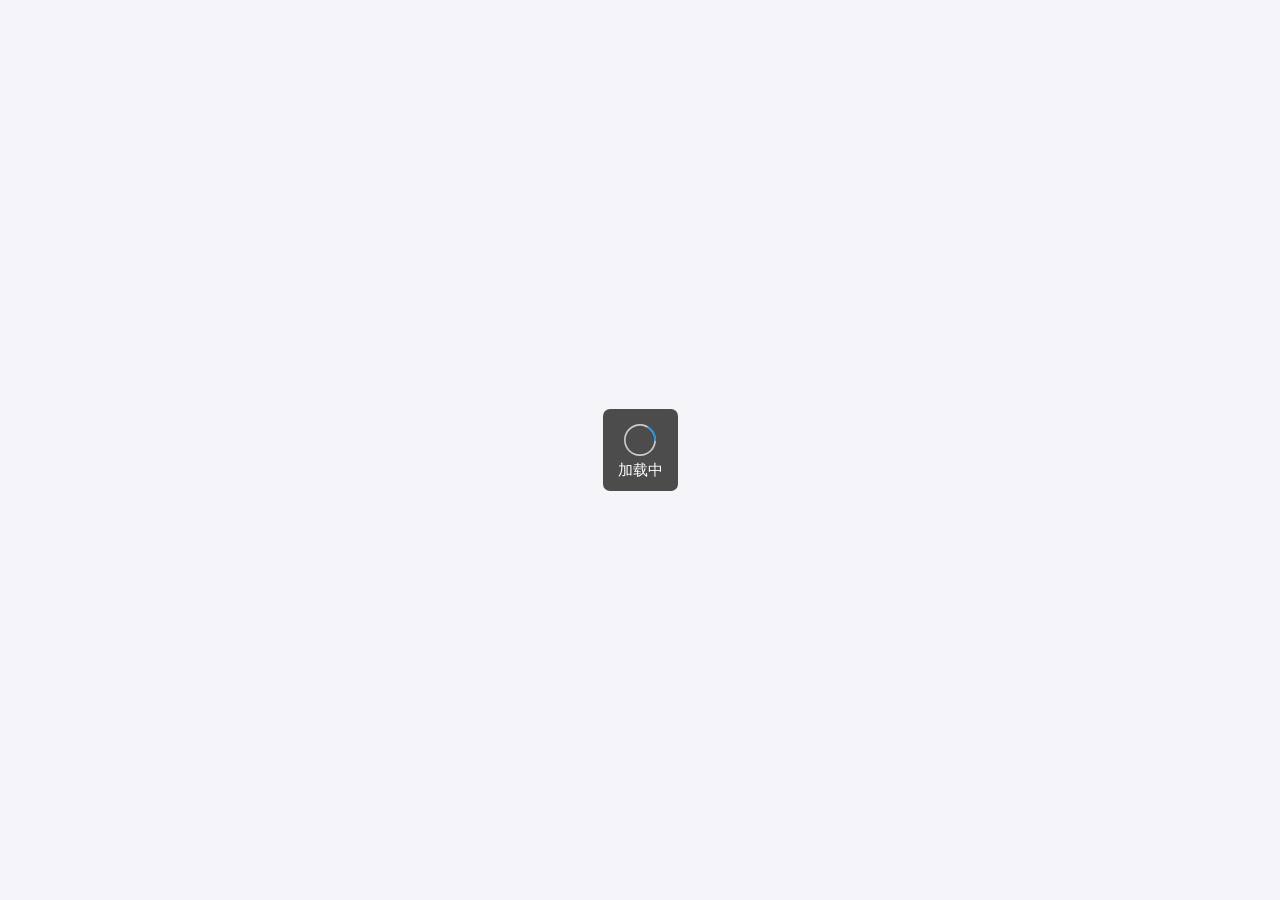
==== commit ecae3413: "wedex.io first commit" ====
--- a/index.html
+++ b/index.html
@@ -1,4 +1,14 @@
-<!doctype html><html lang="en"><head><meta charset="utf-8"/><link rel="shortcut icon" href="/favicon.ico"/><script src="/datafeeds/udf/dist/polyfills.js"></script><script src="/datafeeds/udf/dist/bundle.js"></script><script src="http://at.alicdn.com/t/font_1553841_d3sccq4m07v.js"></script><meta name="viewport" content="width=device-width,initial-scale=1,shrink-to-fit=no"><meta name="theme-color" content="#000000"/><link rel="manifest" href="/manifest.json"/><title>WEDEX</title><link href="/static/css/2.a39922ea.chunk.css" rel="stylesheet"><link href="/static/css/main.2930bad1.chunk.css" rel="stylesheet"></head><body><noscript>You need to enable JavaScript to run this app.</noscript><div id="root"></div><script>// TODO: 需要处理参数
+<!doctype html><html lang="en" style="height:100%"><head><meta charset="utf-8"/><link rel="icon" href="/favicon.ico"/><meta name="viewport" content="width=device-width,initial-scale=1,maximum-scale=1,minimum-scale=1,user-scalable=no"/><meta name="theme-color" content="#000000"/><meta name="description" content="Web site created using create-react-app"/><script src="https://as.alipayobjects.com/g/component/fastclick/1.0.6/fastclick.js"></script><script>window.Promise||document.writeln('<script src="https://as.alipayobjects.com/g/component/es6-promise/3.2.2/es6-promise.min.js"><\/script>')</script><script src="http://at.alicdn.com/t/font_1761326_w3mdqwp1mas.js"></script><link rel="apple-touch-icon" href="logo192.png"/><link rel="manifest" href="/manifest.json"/><title>WeDEX</title><link href="/static/css/2.d1fcced2.chunk.css" rel="stylesheet"><link href="/static/css/main.cd514d53.chunk.css" rel="stylesheet"></head><body style="height:100%"><noscript>You need to enable JavaScript to run this app.</noscript><div id="root" style="height:100%"></div><script type="text/javascript">// 3.75让iphone6下fontsize刚好为100px。
+      document.documentElement.style.fontSize = window.innerWidth/3.75 + 'px';
+      document.body.style.fontSize = '14px'; // 在body上将字体还原大小，避免页面无样式字体超大
+      window.ratioToIphone6 = window.innerWidth / 375
+
+      // document.oncontextmenu = function(e) {
+      //   // 阻止部分手机长按会产生弹出框的问题
+      //   e.preventDefault();
+      // }
+
+      // TODO: 需要处理参数
       var mobileUrl = 'http://mwedex.qianhaikeji.club/'
       var pcUrl = 'https://trade.wedex.io/'
       var isMobile = function () {
@@ -6,6 +16,6 @@
         return flag;
       }
       var isMobile = isMobile()
-      if (isMobile) {
-        window.open(mobileUrl)
-      }</script><script>!function(i){function e(e){for(var r,t,n=e[0],o=e[1],u=e[2],l=0,f=[];l<n.length;l++)t=n[l],Object.prototype.hasOwnProperty.call(p,t)&&p[t]&&f.push(p[t][0]),p[t]=0;for(r in o)Object.prototype.hasOwnProperty.call(o,r)&&(i[r]=o[r]);for(s&&s(e);f.length;)f.shift()();return c.push.apply(c,u||[]),a()}function a(){for(var e,r=0;r<c.length;r++){for(var t=c[r],n=!0,o=1;o<t.length;o++){var u=t[o];0!==p[u]&&(n=!1)}n&&(c.splice(r--,1),e=l(l.s=t[0]))}return e}var t={},p={1:0},c=[];function l(e){if(t[e])return t[e].exports;var r=t[e]={i:e,l:!1,exports:{}};return i[e].call(r.exports,r,r.exports,l),r.l=!0,r.exports}l.m=i,l.c=t,l.d=function(e,r,t){l.o(e,r)||Object.defineProperty(e,r,{enumerable:!0,get:t})},l.r=function(e){"undefined"!=typeof Symbol&&Symbol.toStringTag&&Object.defineProperty(e,Symbol.toStringTag,{value:"Module"}),Object.defineProperty(e,"__esModule",{value:!0})},l.t=function(r,e){if(1&e&&(r=l(r)),8&e)return r;if(4&e&&"object"==typeof r&&r&&r.__esModule)return r;var t=Object.create(null);if(l.r(t),Object.defineProperty(t,"default",{enumerable:!0,value:r}),2&e&&"string"!=typeof r)for(var n in r)l.d(t,n,function(e){return r[e]}.bind(null,n));return t},l.n=function(e){var r=e&&e.__esModule?function(){return e.default}:function(){return e};return l.d(r,"a",r),r},l.o=function(e,r){return Object.prototype.hasOwnProperty.call(e,r)},l.p="/";var r=this.webpackJsonpwedex=this.webpackJsonpwedex||[],n=r.push.bind(r);r.push=e,r=r.slice();for(var o=0;o<r.length;o++)e(r[o]);var s=n;a()}([])</script><script src="/static/js/2.96337a68.chunk.js"></script><script src="/static/js/main.237d98ca.chunk.js"></script></body></html>+      if (!isMobile) {
+        window.open(pcUrl)
+      }</script><script>!function(i){function e(e){for(var r,t,n=e[0],o=e[1],u=e[2],l=0,f=[];l<n.length;l++)t=n[l],Object.prototype.hasOwnProperty.call(p,t)&&p[t]&&f.push(p[t][0]),p[t]=0;for(r in o)Object.prototype.hasOwnProperty.call(o,r)&&(i[r]=o[r]);for(s&&s(e);f.length;)f.shift()();return c.push.apply(c,u||[]),a()}function a(){for(var e,r=0;r<c.length;r++){for(var t=c[r],n=!0,o=1;o<t.length;o++){var u=t[o];0!==p[u]&&(n=!1)}n&&(c.splice(r--,1),e=l(l.s=t[0]))}return e}var t={},p={1:0},c=[];function l(e){if(t[e])return t[e].exports;var r=t[e]={i:e,l:!1,exports:{}};return i[e].call(r.exports,r,r.exports,l),r.l=!0,r.exports}l.m=i,l.c=t,l.d=function(e,r,t){l.o(e,r)||Object.defineProperty(e,r,{enumerable:!0,get:t})},l.r=function(e){"undefined"!=typeof Symbol&&Symbol.toStringTag&&Object.defineProperty(e,Symbol.toStringTag,{value:"Module"}),Object.defineProperty(e,"__esModule",{value:!0})},l.t=function(r,e){if(1&e&&(r=l(r)),8&e)return r;if(4&e&&"object"==typeof r&&r&&r.__esModule)return r;var t=Object.create(null);if(l.r(t),Object.defineProperty(t,"default",{enumerable:!0,value:r}),2&e&&"string"!=typeof r)for(var n in r)l.d(t,n,function(e){return r[e]}.bind(null,n));return t},l.n=function(e){var r=e&&e.__esModule?function(){return e.default}:function(){return e};return l.d(r,"a",r),r},l.o=function(e,r){return Object.prototype.hasOwnProperty.call(e,r)},l.p="/";var r=this.webpackJsonpWeDEX=this.webpackJsonpWeDEX||[],n=r.push.bind(r);r.push=e,r=r.slice();for(var o=0;o<r.length;o++)e(r[o]);var s=n;a()}([])</script><script src="/static/js/2.3a4ee2de.chunk.js"></script><script src="/static/js/main.11fb59e1.chunk.js"></script></body></html>
--- a/static/css/main.cd514d53.chunk.css
+++ b/static/css/main.cd514d53.chunk.css
@@ -0,0 +1,2 @@
+body{margin:0;font-family:-apple-system,BlinkMacSystemFont,Segoe UI,Roboto,Oxygen,Ubuntu,Cantarell,Fira Sans,Droid Sans,Helvetica Neue,sans-serif;-webkit-font-smoothing:antialiased;-moz-osx-font-smoothing:grayscale;color:#323223;font-size:.12rem}.icon{width:1em;height:1em;vertical-align:-.15em;fill:currentColor;overflow:hidden}.text-ellipsis{text-overflow:ellipsis;white-space:nowrap;overflow:hidden}.home-page{height:calc(100vh - 50px)}.home-page .am-tab-bar{height:100vh}.place-order-stepper{padding:0!important;width:100%!important;height:.35rem!important;line-height:.35rem!important;border:1px solid #f0f0f0;border-radius:3px}.place-order-stepper .am-stepper-handler{border:0;color:#0078ff}.place-order-stepper .am-icon-xxs{width:.12rem;height:.12rem}.place-order-stepper .am-stepper-input{position:relative;top:.02rem;width:.55rem!important;font-size:.12rem}.am-list-body:before{display:none!important}.pair-searchbar .am-search{padding:0;background-color:transparent}.pair-searchbar .am-search .am-search-input{border:1px solid #e6e6e6}.signin-modal .am-modal-footer,.upsert-password-modal .am-modal-footer{position:fixed;bottom:0;left:0;right:0}.gas-slider .am-slider-dot{margin-left:-9px!important;width:10px!important;height:10px!important}.am-activity-indicator{justify-content:center}.tvchart-ops{position:relative;flex-basis:25%;text-align:center}.tvchart-ops.with-corner:after{position:absolute;top:.06rem;margin-left:.03rem;content:" ";width:0;height:0;border-bottom:.05rem solid #646464;border-left:.05rem solid transparent}
+/*# sourceMappingURL=main.cd514d53.chunk.css.map */
